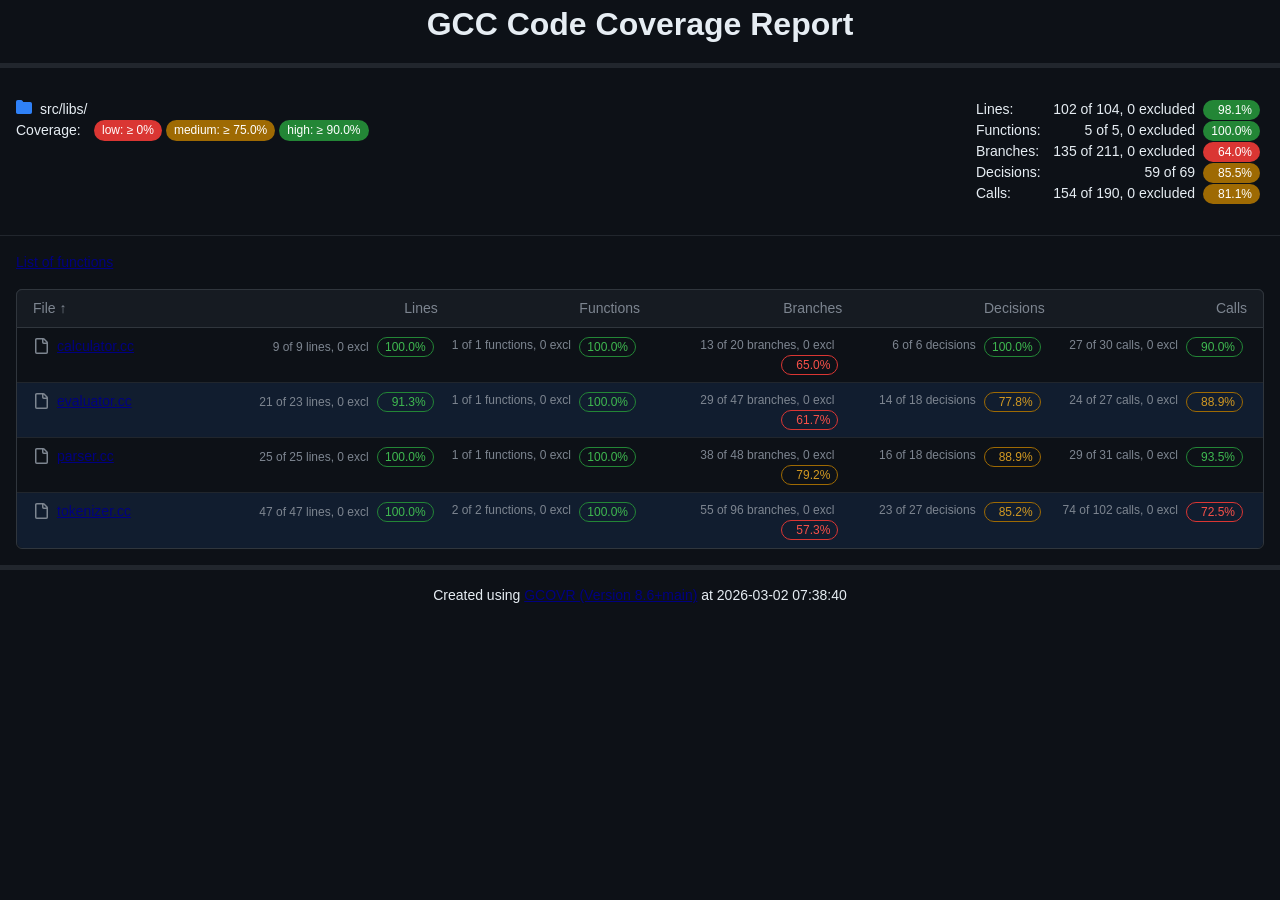
==== calc/coverage.html @ 372df6d7 "Calculator: Code coverage with gcovr" ====
<!DOCTYPE html>
<html class="theme-dark-green" data-color-mode="dark" data-dark-theme="dark">

  <head>
    <meta http-equiv="Content-Type" content="text/html; charset=UTF-8"/>
    <title>GCC Code Coverage Report</title>
    <meta name="viewport" content="width=device-width, initial-scale=1.0"/>
    <style type="text/css">
@charset "utf-8";

/*!
 * Primer CSS
 * https://primer.style
 *
 * Released under MIT license.
 */:root{--h00-size-mobile: 2.5rem;--h0-size-mobile: 2rem;--h1-size-mobile: 1.625rem;--h2-size-mobile: 1.375rem;--h3-size-mobile: 1.125rem;--h00-size: 3rem;--h0-size: 2.5rem;--h1-size: 2rem;--h2-size: 1.5rem;--h3-size: 1.25rem;--h4-size: 1rem;--h5-size: 0.875rem;--h6-size: 0.75rem;--body-font-size: 0.875rem;--font-size-small: 0.75rem}:root,::selection,[data-color-mode=light][data-light-theme=light],[data-color-mode=dark][data-dark-theme=light]{/*! */}:root,::selection,[data-color-mode=light][data-light-theme=light],[data-color-mode=dark][data-dark-theme=light]{--color-canvas-default-transparent: rgba(255,255,255,0);--color-page-header-bg: #f6f8fa;--color-marketing-icon-primary: #218bff;--color-marketing-icon-secondary: #54aeff;--color-diff-blob-addition-num-text: #1F2328;--color-diff-blob-addition-fg: #1F2328;--color-diff-blob-addition-num-bg: #ccffd8;--color-diff-blob-addition-line-bg: #e6ffec;--color-diff-blob-addition-word-bg: #abf2bc;--color-diff-blob-deletion-num-text: #1F2328;--color-diff-blob-deletion-fg: #1F2328;--color-diff-blob-deletion-num-bg: #ffd7d5;--color-diff-blob-deletion-line-bg: #ffebe9;--color-diff-blob-deletion-word-bg: rgba(255,129,130,0.4);--color-diff-blob-hunk-num-bg: rgba(84,174,255,0.4);--color-diff-blob-expander-icon: #656d76;--color-diff-blob-selected-line-highlight-mix-blend-mode: multiply;--color-diffstat-deletion-border: rgba(31,35,40,0.15);--color-diffstat-addition-border: rgba(31,35,40,0.15);--color-diffstat-addition-bg: #1f883d;--color-search-keyword-hl: #fff8c5;--color-prettylights-syntax-comment: #6e7781;--color-prettylights-syntax-constant: #0550ae;--color-prettylights-syntax-entity: #8250df;--color-prettylights-syntax-storage-modifier-import: #24292f;--color-prettylights-syntax-entity-tag: #116329;--color-prettylights-syntax-keyword: #cf222e;--color-prettylights-syntax-string: #0a3069;--color-prettylights-syntax-variable: #953800;--color-prettylights-syntax-brackethighlighter-unmatched: #82071e;--color-prettylights-syntax-invalid-illegal-text: #f6f8fa;--color-prettylights-syntax-invalid-illegal-bg: #82071e;--color-prettylights-syntax-carriage-return-text: #f6f8fa;--color-prettylights-syntax-carriage-return-bg: #cf222e;--color-prettylights-syntax-string-regexp: #116329;--color-prettylights-syntax-markup-list: #3b2300;--color-prettylights-syntax-markup-heading: #0550ae;--color-prettylights-syntax-markup-italic: #24292f;--color-prettylights-syntax-markup-bold: #24292f;--color-prettylights-syntax-markup-deleted-text: #82071e;--color-prettylights-syntax-markup-deleted-bg: #ffebe9;--color-prettylights-syntax-markup-inserted-text: #116329;--color-prettylights-syntax-markup-inserted-bg: #dafbe1;--color-prettylights-syntax-markup-changed-text: #953800;--color-prettylights-syntax-markup-changed-bg: #ffd8b5;--color-prettylights-syntax-markup-ignored-text: #eaeef2;--color-prettylights-syntax-markup-ignored-bg: #0550ae;--color-prettylights-syntax-meta-diff-range: #8250df;--color-prettylights-syntax-brackethighlighter-angle: #57606a;--color-prettylights-syntax-sublimelinter-gutter-mark: #8c959f;--color-prettylights-syntax-constant-other-reference-link: #0a3069;--color-codemirror-text: #1F2328;--color-codemirror-bg: #ffffff;--color-codemirror-gutters-bg: #ffffff;--color-codemirror-guttermarker-text: #ffffff;--color-codemirror-guttermarker-subtle-text: #6e7781;--color-codemirror-linenumber-text: #656d76;--color-codemirror-cursor: #1F2328;--color-codemirror-selection-bg: rgba(84,174,255,0.4);--color-codemirror-activeline-bg: rgba(234,238,242,0.5);--color-codemirror-matchingbracket-text: #1F2328;--color-codemirror-lines-bg: #ffffff;--color-codemirror-syntax-comment: #24292f;--color-codemirror-syntax-constant: #0550ae;--color-codemirror-syntax-entity: #8250df;--color-codemirror-syntax-keyword: #cf222e;--color-codemirror-syntax-storage: #cf222e;--color-codemirror-syntax-string: #0a3069;--color-codemirror-syntax-support: #0550ae;--color-codemirror-syntax-variable: #953800;--color-checks-bg: #24292f;--color-checks-run-border-width: 0px;--color-checks-container-border-width: 0px;--color-checks-text-primary: #f6f8fa;--color-checks-text-secondary: #8c959f;--color-checks-text-link: #54aeff;--color-checks-btn-icon: #afb8c1;--color-checks-btn-hover-icon: #f6f8fa;--color-checks-btn-hover-bg: rgba(255,255,255,0.125);--color-checks-input-text: #eaeef2;--color-checks-input-placeholder-text: #8c959f;--color-checks-input-focus-text: #8c959f;--color-checks-input-bg: #32383f;--color-checks-input-shadow: none;--color-checks-donut-error: #fa4549;--color-checks-donut-pending: #bf8700;--color-checks-donut-success: #1f883d;--color-checks-donut-neutral: #afb8c1;--color-checks-dropdown-text: #afb8c1;--color-checks-dropdown-bg: #32383f;--color-checks-dropdown-border: #424a53;--color-checks-dropdown-shadow: rgba(31,35,40,0.3);--color-checks-dropdown-hover-text: #f6f8fa;--color-checks-dropdown-hover-bg: #424a53;--color-checks-dropdown-btn-hover-text: #f6f8fa;--color-checks-dropdown-btn-hover-bg: #32383f;--color-checks-scrollbar-thumb-bg: #57606a;--color-checks-header-label-text: #d0d7de;--color-checks-header-label-open-text: #f6f8fa;--color-checks-header-border: #32383f;--color-checks-header-icon: #8c959f;--color-checks-line-text: #d0d7de;--color-checks-line-num-text: rgba(140,149,159,0.75);--color-checks-line-timestamp-text: #8c959f;--color-checks-line-hover-bg: #32383f;--color-checks-line-selected-bg: rgba(33,139,255,0.15);--color-checks-line-selected-num-text: #54aeff;--color-checks-line-dt-fm-text: #24292f;--color-checks-line-dt-fm-bg: #9a6700;--color-checks-gate-bg: rgba(125,78,0,0.15);--color-checks-gate-text: #d0d7de;--color-checks-gate-waiting-text: #d4a72c;--color-checks-step-header-open-bg: #32383f;--color-checks-step-error-text: #ff8182;--color-checks-step-warning-text: #d4a72c;--color-checks-logline-text: #8c959f;--color-checks-logline-num-text: rgba(140,149,159,0.75);--color-checks-logline-debug-text: #c297ff;--color-checks-logline-error-text: #d0d7de;--color-checks-logline-error-num-text: #ff8182;--color-checks-logline-error-bg: rgba(164,14,38,0.15);--color-checks-logline-warning-text: #d0d7de;--color-checks-logline-warning-num-text: #d4a72c;--color-checks-logline-warning-bg: rgba(125,78,0,0.15);--color-checks-logline-command-text: #54aeff;--color-checks-logline-section-text: #4ac26b;--color-checks-ansi-black: #24292f;--color-checks-ansi-black-bright: #32383f;--color-checks-ansi-white: #d0d7de;--color-checks-ansi-white-bright: #d0d7de;--color-checks-ansi-gray: #8c959f;--color-checks-ansi-red: #ff8182;--color-checks-ansi-red-bright: #ffaba8;--color-checks-ansi-green: #4ac26b;--color-checks-ansi-green-bright: #6fdd8b;--color-checks-ansi-yellow: #d4a72c;--color-checks-ansi-yellow-bright: #eac54f;--color-checks-ansi-blue: #54aeff;--color-checks-ansi-blue-bright: #80ccff;--color-checks-ansi-magenta: #c297ff;--color-checks-ansi-magenta-bright: #d8b9ff;--color-checks-ansi-cyan: #76e3ea;--color-checks-ansi-cyan-bright: #b3f0ff;--color-project-header-bg: #24292f;--color-project-sidebar-bg: #ffffff;--color-project-gradient-in: #ffffff;--color-project-gradient-out: rgba(255,255,255,0);--color-mktg-btn-bg: #1b1f23;--color-mktg-btn-shadow-outline: rgb(0 0 0 / 15%) 0 0 0 1px inset;--color-mktg-btn-shadow-focus: rgb(0 0 0 / 15%) 0 0 0 4px;--color-mktg-btn-shadow-hover: 0 3px 2px rgba(0, 0, 0, 0.07), 0 7px 5px rgba(0, 0, 0, 0.04), 0 12px 10px rgba(0, 0, 0, 0.03), 0 22px 18px rgba(0, 0, 0, 0.03), 0 42px 33px rgba(0, 0, 0, 0.02), 0 100px 80px rgba(0, 0, 0, 0.02);--color-mktg-btn-shadow-hover-muted: rgb(0 0 0 / 70%) 0 0 0 2px inset;--color-control-border-color-emphasis: #858F99;--color-avatar-bg: #ffffff;--color-avatar-border: rgba(31,35,40,0.15);--color-avatar-stack-fade: #afb8c1;--color-avatar-stack-fade-more: #d0d7de;--color-avatar-child-shadow: 0 0 0 2px rgba(255,255,255,0.8);--color-topic-tag-border: rgba(0,0,0,0);--color-counter-border: rgba(0,0,0,0);--color-select-menu-backdrop-border: rgba(0,0,0,0);--color-select-menu-tap-highlight: rgba(175,184,193,0.5);--color-select-menu-tap-focus-bg: #b6e3ff;--color-overlay-shadow: 0 1px 3px rgba(31,35,40,0.12), 0 8px 24px rgba(66,74,83,0.12);--color-header-text: rgba(255,255,255,0.7);--color-header-bg: #24292f;--color-header-divider: #57606a;--color-header-logo: #ffffff;--color-header-search-bg: #24292f;--color-header-search-border: #57606a;--color-sidenav-selected-bg: #ffffff;--color-menu-bg-active: rgba(0,0,0,0);--color-input-disabled-bg: rgba(175,184,193,0.2);--color-timeline-badge-bg: #eaeef2;--color-ansi-black: #24292f;--color-ansi-black-bright: #57606a;--color-ansi-white: #6e7781;--color-ansi-white-bright: #8c959f;--color-ansi-gray: #6e7781;--color-ansi-red: #cf222e;--color-ansi-red-bright: #a40e26;--color-ansi-green: #116329;--color-ansi-green-bright: #1a7f37;--color-ansi-yellow: #4d2d00;--color-ansi-yellow-bright: #633c01;--color-ansi-blue: #0969da;--color-ansi-blue-bright: #218bff;--color-ansi-magenta: #8250df;--color-ansi-magenta-bright: #a475f9;--color-ansi-cyan: #1b7c83;--color-ansi-cyan-bright: #3192aa;--color-btn-text: #24292f;--color-btn-bg: #f6f8fa;--color-btn-border: rgba(31,35,40,0.15);--color-btn-shadow: 0 1px 0 rgba(31,35,40,0.04);--color-btn-inset-shadow: inset 0 1px 0 rgba(255,255,255,0.25);--color-btn-hover-bg: #f3f4f6;--color-btn-hover-border: rgba(31,35,40,0.15);--color-btn-active-bg: hsla(220,14%,93%,1);--color-btn-active-border: rgba(31,35,40,0.15);--color-btn-selected-bg: hsla(220,14%,94%,1);--color-btn-counter-bg: rgba(31,35,40,0.08);--color-btn-primary-text: #ffffff;--color-btn-primary-bg: #1f883d;--color-btn-primary-border: rgba(31,35,40,0.15);--color-btn-primary-shadow: 0 1px 0 rgba(31,35,40,0.1);--color-btn-primary-inset-shadow: inset 0 1px 0 rgba(255,255,255,0.03);--color-btn-primary-hover-bg: #1a7f37;--color-btn-primary-hover-border: rgba(31,35,40,0.15);--color-btn-primary-selected-bg: hsla(137,66%,28%,1);--color-btn-primary-selected-shadow: inset 0 1px 0 rgba(0,45,17,0.2);--color-btn-primary-disabled-text: rgba(255,255,255,0.8);--color-btn-primary-disabled-bg: #94d3a2;--color-btn-primary-disabled-border: rgba(31,35,40,0.15);--color-btn-primary-icon: rgba(255,255,255,0.8);--color-btn-primary-counter-bg: rgba(0,45,17,0.2);--color-btn-outline-text: #0969da;--color-btn-outline-hover-text: #ffffff;--color-btn-outline-hover-bg: #0969da;--color-btn-outline-hover-border: rgba(31,35,40,0.15);--color-btn-outline-hover-shadow: 0 1px 0 rgba(31,35,40,0.1);--color-btn-outline-hover-inset-shadow: inset 0 1px 0 rgba(255,255,255,0.03);--color-btn-outline-hover-counter-bg: rgba(255,255,255,0.2);--color-btn-outline-selected-text: #ffffff;--color-btn-outline-selected-bg: hsla(212,92%,42%,1);--color-btn-outline-selected-border: rgba(31,35,40,0.15);--color-btn-outline-selected-shadow: inset 0 1px 0 rgba(0,33,85,0.2);--color-btn-outline-disabled-text: rgba(9,105,218,0.5);--color-btn-outline-disabled-bg: #f6f8fa;--color-btn-outline-disabled-counter-bg: rgba(9,105,218,0.05);--color-btn-outline-counter-bg: #0969da1a;--color-btn-outline-counter-fg: #0550ae;--color-btn-outline-hover-counter-fg: #ffffff;--color-btn-outline-disabled-counter-fg: rgba(9,105,218,0.5);--color-btn-danger-text: #cf222e;--color-btn-danger-hover-text: #ffffff;--color-btn-danger-hover-bg: #a40e26;--color-btn-danger-hover-border: rgba(31,35,40,0.15);--color-btn-danger-hover-shadow: 0 1px 0 rgba(31,35,40,0.1);--color-btn-danger-hover-inset-shadow: inset 0 1px 0 rgba(255,255,255,0.03);--color-btn-danger-hover-counter-bg: rgba(255,255,255,0.2);--color-btn-danger-selected-text: #ffffff;--color-btn-danger-selected-bg: hsla(356,72%,44%,1);--color-btn-danger-selected-border: rgba(31,35,40,0.15);--color-btn-danger-selected-shadow: inset 0 1px 0 rgba(76,0,20,0.2);--color-btn-danger-disabled-text: rgba(207,34,46,0.5);--color-btn-danger-disabled-bg: #f6f8fa;--color-btn-danger-disabled-counter-bg: rgba(207,34,46,0.05);--color-btn-danger-counter-bg: rgba(207,34,46,0.1);--color-btn-danger-icon: #cf222e;--color-btn-danger-hover-icon: #ffffff;--color-btn-danger-counter-fg: #a40e26;--color-btn-danger-hover-counter-fg: #ffffff;--color-btn-danger-disabled-counter-fg: rgba(207,34,46,0.5);--color-underlinenav-icon: #6e7781;--color-underlinenav-border-hover: rgba(175,184,193,0.2);--color-action-list-item-inline-divider: rgba(208,215,222,0.48);--color-action-list-item-default-hover-bg: rgba(208,215,222,0.32);--color-action-list-item-default-hover-border: rgba(0,0,0,0);--color-action-list-item-default-active-bg: rgba(208,215,222,0.48);--color-action-list-item-default-active-border: rgba(0,0,0,0);--color-action-list-item-default-selected-bg: rgba(208,215,222,0.24);--color-action-list-item-danger-hover-bg: rgba(255,235,233,0.64);--color-action-list-item-danger-active-bg: #ffebe9;--color-action-list-item-danger-hover-text: #d1242f;--color-switch-track-bg: #eaeef2;--color-switch-track-hover-bg: hsla(210,24%,90%,1);--color-switch-track-active-bg: hsla(210,24%,88%,1);--color-switch-track-disabled-bg: #8c959f;--color-switch-track-fg: #656d76;--color-switch-track-disabled-fg: #ffffff;--color-switch-track-border: rgba(0,0,0,0);--color-switch-track-checked-bg: #0969da;--color-switch-track-checked-hover-bg: #0860CA;--color-switch-track-checked-active-bg: #0757BA;--color-switch-track-checked-fg: #ffffff;--color-switch-track-checked-disabled-fg: #ffffff;--color-switch-track-checked-border: rgba(0,0,0,0);--color-switch-knob-bg: #ffffff;--color-switch-knob-disabled-bg: #f6f8fa;--color-switch-knob-border: #858F99;--color-switch-knob-checked-bg: #ffffff;--color-switch-knob-checked-disabled-bg: #f6f8fa;--color-switch-knob-checked-border: #0969da;--color-segmented-control-bg: #eaeef2;--color-segmented-control-button-bg: #ffffff;--color-segmented-control-button-hover-bg: rgba(175,184,193,0.2);--color-segmented-control-button-active-bg: rgba(175,184,193,0.4);--color-segmented-control-button-selected-border: #8c959f;--color-tree-view-item-chevron-hover-bg: rgba(208,215,222,0.32);--color-tree-view-item-directory-fill: #54aeff;--color-fg-default: #1F2328;--color-fg-muted: #656d76;--color-fg-subtle: #6e7781;--color-fg-on-emphasis: #ffffff;--color-canvas-default: #ffffff;--color-canvas-overlay: #ffffff;--color-canvas-inset: #f6f8fa;--color-canvas-subtle: #f6f8fa;--color-border-default: #d0d7de;--color-border-muted: hsla(210,18%,87%,1);--color-border-subtle: rgba(31,35,40,0.15);--color-shadow-small: 0 1px 0 rgba(31,35,40,0.04);--color-shadow-medium: 0 3px 6px rgba(140,149,159,0.15);--color-shadow-large: 0 8px 24px rgba(140,149,159,0.2);--color-shadow-extra-large: 0 12px 28px rgba(140,149,159,0.3);--color-neutral-emphasis-plus: #24292f;--color-neutral-emphasis: #6e7781;--color-neutral-muted: rgba(175,184,193,0.2);--color-neutral-subtle: rgba(234,238,242,0.5);--color-accent-fg: #0969da;--color-accent-emphasis: #0969da;--color-accent-muted: rgba(84,174,255,0.4);--color-accent-subtle: #ddf4ff;--color-success-fg: #1a7f37;--color-success-emphasis: #1f883d;--color-success-muted: rgba(74,194,107,0.4);--color-success-subtle: #dafbe1;--color-attention-fg: #9a6700;--color-attention-emphasis: #9a6700;--color-attention-muted: rgba(212,167,44,0.4);--color-attention-subtle: #fff8c5;--color-severe-fg: #bc4c00;--color-severe-emphasis: #bc4c00;--color-severe-muted: rgba(251,143,68,0.4);--color-severe-subtle: #fff1e5;--color-danger-fg: #d1242f;--color-danger-emphasis: #cf222e;--color-danger-muted: rgba(255,129,130,0.4);--color-danger-subtle: #ffebe9;--color-open-fg: #1a7f37;--color-open-emphasis: #1f883d;--color-open-muted: rgba(74,194,107,0.4);--color-open-subtle: #dafbe1;--color-closed-fg: #d1242f;--color-closed-emphasis: #cf222e;--color-closed-muted: rgba(255,129,130,0.4);--color-closed-subtle: #ffebe9;--color-done-fg: #8250df;--color-done-emphasis: #8250df;--color-done-muted: rgba(194,151,255,0.4);--color-done-subtle: #fbefff;--color-sponsors-fg: #bf3989;--color-sponsors-emphasis: #bf3989;--color-sponsors-muted: rgba(255,128,200,0.4);--color-sponsors-subtle: #ffeff7;--color-primer-fg-disabled: #8c959f;--color-primer-canvas-backdrop: rgba(31,35,40,0.5);--color-primer-canvas-sticky: rgba(255,255,255,0.95);--color-primer-border-active: #fd8c73;--color-primer-border-contrast: rgba(31,35,40,0.1);--color-primer-shadow-highlight: inset 0 1px 0 rgba(255,255,255,0.25);--color-primer-shadow-inset: inset 0 1px 0 rgba(208,215,222,0.2);--color-scale-black: #1F2328;--color-scale-white: #ffffff;--color-scale-gray-0: #f6f8fa;--color-scale-gray-1: #eaeef2;--color-scale-gray-2: #d0d7de;--color-scale-gray-3: #afb8c1;--color-scale-gray-4: #8c959f;--color-scale-gray-5: #6e7781;--color-scale-gray-6: #57606a;--color-scale-gray-7: #424a53;--color-scale-gray-8: #32383f;--color-scale-gray-9: #24292f;--color-scale-blue-0: #ddf4ff;--color-scale-blue-1: #b6e3ff;--color-scale-blue-2: #80ccff;--color-scale-blue-3: #54aeff;--color-scale-blue-4: #218bff;--color-scale-blue-5: #0969da;--color-scale-blue-6: #0550ae;--color-scale-blue-7: #033d8b;--color-scale-blue-8: #0a3069;--color-scale-blue-9: #002155;--color-scale-green-0: #dafbe1;--color-scale-green-1: #aceebb;--color-scale-green-2: #6fdd8b;--color-scale-green-3: #4ac26b;--color-scale-green-4: #2da44e;--color-scale-green-5: #1a7f37;--color-scale-green-6: #116329;--color-scale-green-7: #044f1e;--color-scale-green-8: #003d16;--color-scale-green-9: #002d11;--color-scale-yellow-0: #fff8c5;--color-scale-yellow-1: #fae17d;--color-scale-yellow-2: #eac54f;--color-scale-yellow-3: #d4a72c;--color-scale-yellow-4: #bf8700;--color-scale-yellow-5: #9a6700;--color-scale-yellow-6: #7d4e00;--color-scale-yellow-7: #633c01;--color-scale-yellow-8: #4d2d00;--color-scale-yellow-9: #3b2300;--color-scale-orange-0: #fff1e5;--color-scale-orange-1: #ffd8b5;--color-scale-orange-2: #ffb77c;--color-scale-orange-3: #fb8f44;--color-scale-orange-4: #e16f24;--color-scale-orange-5: #bc4c00;--color-scale-orange-6: #953800;--color-scale-orange-7: #762c00;--color-scale-orange-8: #5c2200;--color-scale-orange-9: #471700;--color-scale-red-0: #ffebe9;--color-scale-red-1: #ffcecb;--color-scale-red-2: #ffaba8;--color-scale-red-3: #ff8182;--color-scale-red-4: #fa4549;--color-scale-red-5: #cf222e;--color-scale-red-6: #a40e26;--color-scale-red-7: #82071e;--color-scale-red-8: #660018;--color-scale-red-9: #4c0014;--color-scale-purple-0: #fbefff;--color-scale-purple-1: #ecd8ff;--color-scale-purple-2: #d8b9ff;--color-scale-purple-3: #c297ff;--color-scale-purple-4: #a475f9;--color-scale-purple-5: #8250df;--color-scale-purple-6: #6639ba;--color-scale-purple-7: #512a97;--color-scale-purple-8: #3e1f79;--color-scale-purple-9: #2e1461;--color-scale-pink-0: #ffeff7;--color-scale-pink-1: #ffd3eb;--color-scale-pink-2: #ffadda;--color-scale-pink-3: #ff80c8;--color-scale-pink-4: #e85aad;--color-scale-pink-5: #bf3989;--color-scale-pink-6: #99286e;--color-scale-pink-7: #772057;--color-scale-pink-8: #611347;--color-scale-pink-9: #4d0336;--color-scale-coral-0: #fff0eb;--color-scale-coral-1: #ffd6cc;--color-scale-coral-2: #ffb4a1;--color-scale-coral-3: #fd8c73;--color-scale-coral-4: #ec6547;--color-scale-coral-5: #c4432b;--color-scale-coral-6: #9e2f1c;--color-scale-coral-7: #801f0f;--color-scale-coral-8: #691105;--color-scale-coral-9: #510901}@media(prefers-color-scheme: light){[data-color-mode=auto][data-light-theme=light]{--color-canvas-default-transparent: rgba(255,255,255,0);--color-page-header-bg: #f6f8fa;--color-marketing-icon-primary: #218bff;--color-marketing-icon-secondary: #54aeff;--color-diff-blob-addition-num-text: #1F2328;--color-diff-blob-addition-fg: #1F2328;--color-diff-blob-addition-num-bg: #ccffd8;--color-diff-blob-addition-line-bg: #e6ffec;--color-diff-blob-addition-word-bg: #abf2bc;--color-diff-blob-deletion-num-text: #1F2328;--color-diff-blob-deletion-fg: #1F2328;--color-diff-blob-deletion-num-bg: #ffd7d5;--color-diff-blob-deletion-line-bg: #ffebe9;--color-diff-blob-deletion-word-bg: rgba(255,129,130,0.4);--color-diff-blob-hunk-num-bg: rgba(84,174,255,0.4);--color-diff-blob-expander-icon: #656d76;--color-diff-blob-selected-line-highlight-mix-blend-mode: multiply;--color-diffstat-deletion-border: rgba(31,35,40,0.15);--color-diffstat-addition-border: rgba(31,35,40,0.15);--color-diffstat-addition-bg: #1f883d;--color-search-keyword-hl: #fff8c5;--color-prettylights-syntax-comment: #6e7781;--color-prettylights-syntax-constant: #0550ae;--color-prettylights-syntax-entity: #8250df;--color-prettylights-syntax-storage-modifier-import: #24292f;--color-prettylights-syntax-entity-tag: #116329;--color-prettylights-syntax-keyword: #cf222e;--color-prettylights-syntax-string: #0a3069;--color-prettylights-syntax-variable: #953800;--color-prettylights-syntax-brackethighlighter-unmatched: #82071e;--color-prettylights-syntax-invalid-illegal-text: #f6f8fa;--color-prettylights-syntax-invalid-illegal-bg: #82071e;--color-prettylights-syntax-carriage-return-text: #f6f8fa;--color-prettylights-syntax-carriage-return-bg: #cf222e;--color-prettylights-syntax-string-regexp: #116329;--color-prettylights-syntax-markup-list: #3b2300;--color-prettylights-syntax-markup-heading: #0550ae;--color-prettylights-syntax-markup-italic: #24292f;--color-prettylights-syntax-markup-bold: #24292f;--color-prettylights-syntax-markup-deleted-text: #82071e;--color-prettylights-syntax-markup-deleted-bg: #ffebe9;--color-prettylights-syntax-markup-inserted-text: #116329;--color-prettylights-syntax-markup-inserted-bg: #dafbe1;--color-prettylights-syntax-markup-changed-text: #953800;--color-prettylights-syntax-markup-changed-bg: #ffd8b5;--color-prettylights-syntax-markup-ignored-text: #eaeef2;--color-prettylights-syntax-markup-ignored-bg: #0550ae;--color-prettylights-syntax-meta-diff-range: #8250df;--color-prettylights-syntax-brackethighlighter-angle: #57606a;--color-prettylights-syntax-sublimelinter-gutter-mark: #8c959f;--color-prettylights-syntax-constant-other-reference-link: #0a3069;--color-codemirror-text: #1F2328;--color-codemirror-bg: #ffffff;--color-codemirror-gutters-bg: #ffffff;--color-codemirror-guttermarker-text: #ffffff;--color-codemirror-guttermarker-subtle-text: #6e7781;--color-codemirror-linenumber-text: #656d76;--color-codemirror-cursor: #1F2328;--color-codemirror-selection-bg: rgba(84,174,255,0.4);--color-codemirror-activeline-bg: rgba(234,238,242,0.5);--color-codemirror-matchingbracket-text: #1F2328;--color-codemirror-lines-bg: #ffffff;--color-codemirror-syntax-comment: #24292f;--color-codemirror-syntax-constant: #0550ae;--color-codemirror-syntax-entity: #8250df;--color-codemirror-syntax-keyword: #cf222e;--color-codemirror-syntax-storage: #cf222e;--color-codemirror-syntax-string: #0a3069;--color-codemirror-syntax-support: #0550ae;--color-codemirror-syntax-variable: #953800;--color-checks-bg: #24292f;--color-checks-run-border-width: 0px;--color-checks-container-border-width: 0px;--color-checks-text-primary: #f6f8fa;--color-checks-text-secondary: #8c959f;--color-checks-text-link: #54aeff;--color-checks-btn-icon: #afb8c1;--color-checks-btn-hover-icon: #f6f8fa;--color-checks-btn-hover-bg: rgba(255,255,255,0.125);--color-checks-input-text: #eaeef2;--color-checks-input-placeholder-text: #8c959f;--color-checks-input-focus-text: #8c959f;--color-checks-input-bg: #32383f;--color-checks-input-shadow: none;--color-checks-donut-error: #fa4549;--color-checks-donut-pending: #bf8700;--color-checks-donut-success: #1f883d;--color-checks-donut-neutral: #afb8c1;--color-checks-dropdown-text: #afb8c1;--color-checks-dropdown-bg: #32383f;--color-checks-dropdown-border: #424a53;--color-checks-dropdown-shadow: rgba(31,35,40,0.3);--color-checks-dropdown-hover-text: #f6f8fa;--color-checks-dropdown-hover-bg: #424a53;--color-checks-dropdown-btn-hover-text: #f6f8fa;--color-checks-dropdown-btn-hover-bg: #32383f;--color-checks-scrollbar-thumb-bg: #57606a;--color-checks-header-label-text: #d0d7de;--color-checks-header-label-open-text: #f6f8fa;--color-checks-header-border: #32383f;--color-checks-header-icon: #8c959f;--color-checks-line-text: #d0d7de;--color-checks-line-num-text: rgba(140,149,159,0.75);--color-checks-line-timestamp-text: #8c959f;--color-checks-line-hover-bg: #32383f;--color-checks-line-selected-bg: rgba(33,139,255,0.15);--color-checks-line-selected-num-text: #54aeff;--color-checks-line-dt-fm-text: #24292f;--color-checks-line-dt-fm-bg: #9a6700;--color-checks-gate-bg: rgba(125,78,0,0.15);--color-checks-gate-text: #d0d7de;--color-checks-gate-waiting-text: #d4a72c;--color-checks-step-header-open-bg: #32383f;--color-checks-step-error-text: #ff8182;--color-checks-step-warning-text: #d4a72c;--color-checks-logline-text: #8c959f;--color-checks-logline-num-text: rgba(140,149,159,0.75);--color-checks-logline-debug-text: #c297ff;--color-checks-logline-error-text: #d0d7de;--color-checks-logline-error-num-text: #ff8182;--color-checks-logline-error-bg: rgba(164,14,38,0.15);--color-checks-logline-warning-text: #d0d7de;--color-checks-logline-warning-num-text: #d4a72c;--color-checks-logline-warning-bg: rgba(125,78,0,0.15);--color-checks-logline-command-text: #54aeff;--color-checks-logline-section-text: #4ac26b;--color-checks-ansi-black: #24292f;--color-checks-ansi-black-bright: #32383f;--color-checks-ansi-white: #d0d7de;--color-checks-ansi-white-bright: #d0d7de;--color-checks-ansi-gray: #8c959f;--color-checks-ansi-red: #ff8182;--color-checks-ansi-red-bright: #ffaba8;--color-checks-ansi-green: #4ac26b;--color-checks-ansi-green-bright: #6fdd8b;--color-checks-ansi-yellow: #d4a72c;--color-checks-ansi-yellow-bright: #eac54f;--color-checks-ansi-blue: #54aeff;--color-checks-ansi-blue-bright: #80ccff;--color-checks-ansi-magenta: #c297ff;--color-checks-ansi-magenta-bright: #d8b9ff;--color-checks-ansi-cyan: #76e3ea;--color-checks-ansi-cyan-bright: #b3f0ff;--color-project-header-bg: #24292f;--color-project-sidebar-bg: #ffffff;--color-project-gradient-in: #ffffff;--color-project-gradient-out: rgba(255,255,255,0);--color-mktg-btn-bg: #1b1f23;--color-mktg-btn-shadow-outline: rgb(0 0 0 / 15%) 0 0 0 1px inset;--color-mktg-btn-shadow-focus: rgb(0 0 0 / 15%) 0 0 0 4px;--color-mktg-btn-shadow-hover: 0 3px 2px rgba(0, 0, 0, 0.07), 0 7px 5px rgba(0, 0, 0, 0.04), 0 12px 10px rgba(0, 0, 0, 0.03), 0 22px 18px rgba(0, 0, 0, 0.03), 0 42px 33px rgba(0, 0, 0, 0.02), 0 100px 80px rgba(0, 0, 0, 0.02);--color-mktg-btn-shadow-hover-muted: rgb(0 0 0 / 70%) 0 0 0 2px inset;--color-control-border-color-emphasis: #858F99;--color-avatar-bg: #ffffff;--color-avatar-border: rgba(31,35,40,0.15);--color-avatar-stack-fade: #afb8c1;--color-avatar-stack-fade-more: #d0d7de;--color-avatar-child-shadow: 0 0 0 2px rgba(255,255,255,0.8);--color-topic-tag-border: rgba(0,0,0,0);--color-counter-border: rgba(0,0,0,0);--color-select-menu-backdrop-border: rgba(0,0,0,0);--color-select-menu-tap-highlight: rgba(175,184,193,0.5);--color-select-menu-tap-focus-bg: #b6e3ff;--color-overlay-shadow: 0 1px 3px rgba(31,35,40,0.12), 0 8px 24px rgba(66,74,83,0.12);--color-header-text: rgba(255,255,255,0.7);--color-header-bg: #24292f;--color-header-divider: #57606a;--color-header-logo: #ffffff;--color-header-search-bg: #24292f;--color-header-search-border: #57606a;--color-sidenav-selected-bg: #ffffff;--color-menu-bg-active: rgba(0,0,0,0);--color-input-disabled-bg: rgba(175,184,193,0.2);--color-timeline-badge-bg: #eaeef2;--color-ansi-black: #24292f;--color-ansi-black-bright: #57606a;--color-ansi-white: #6e7781;--color-ansi-white-bright: #8c959f;--color-ansi-gray: #6e7781;--color-ansi-red: #cf222e;--color-ansi-red-bright: #a40e26;--color-ansi-green: #116329;--color-ansi-green-bright: #1a7f37;--color-ansi-yellow: #4d2d00;--color-ansi-yellow-bright: #633c01;--color-ansi-blue: #0969da;--color-ansi-blue-bright: #218bff;--color-ansi-magenta: #8250df;--color-ansi-magenta-bright: #a475f9;--color-ansi-cyan: #1b7c83;--color-ansi-cyan-bright: #3192aa;--color-btn-text: #24292f;--color-btn-bg: #f6f8fa;--color-btn-border: rgba(31,35,40,0.15);--color-btn-shadow: 0 1px 0 rgba(31,35,40,0.04);--color-btn-inset-shadow: inset 0 1px 0 rgba(255,255,255,0.25);--color-btn-hover-bg: #f3f4f6;--color-btn-hover-border: rgba(31,35,40,0.15);--color-btn-active-bg: hsla(220,14%,93%,1);--color-btn-active-border: rgba(31,35,40,0.15);--color-btn-selected-bg: hsla(220,14%,94%,1);--color-btn-counter-bg: rgba(31,35,40,0.08);--color-btn-primary-text: #ffffff;--color-btn-primary-bg: #1f883d;--color-btn-primary-border: rgba(31,35,40,0.15);--color-btn-primary-shadow: 0 1px 0 rgba(31,35,40,0.1);--color-btn-primary-inset-shadow: inset 0 1px 0 rgba(255,255,255,0.03);--color-btn-primary-hover-bg: #1a7f37;--color-btn-primary-hover-border: rgba(31,35,40,0.15);--color-btn-primary-selected-bg: hsla(137,66%,28%,1);--color-btn-primary-selected-shadow: inset 0 1px 0 rgba(0,45,17,0.2);--color-btn-primary-disabled-text: rgba(255,255,255,0.8);--color-btn-primary-disabled-bg: #94d3a2;--color-btn-primary-disabled-border: rgba(31,35,40,0.15);--color-btn-primary-icon: rgba(255,255,255,0.8);--color-btn-primary-counter-bg: rgba(0,45,17,0.2);--color-btn-outline-text: #0969da;--color-btn-outline-hover-text: #ffffff;--color-btn-outline-hover-bg: #0969da;--color-btn-outline-hover-border: rgba(31,35,40,0.15);--color-btn-outline-hover-shadow: 0 1px 0 rgba(31,35,40,0.1);--color-btn-outline-hover-inset-shadow: inset 0 1px 0 rgba(255,255,255,0.03);--color-btn-outline-hover-counter-bg: rgba(255,255,255,0.2);--color-btn-outline-selected-text: #ffffff;--color-btn-outline-selected-bg: hsla(212,92%,42%,1);--color-btn-outline-selected-border: rgba(31,35,40,0.15);--color-btn-outline-selected-shadow: inset 0 1px 0 rgba(0,33,85,0.2);--color-btn-outline-disabled-text: rgba(9,105,218,0.5);--color-btn-outline-disabled-bg: #f6f8fa;--color-btn-outline-disabled-counter-bg: rgba(9,105,218,0.05);--color-btn-outline-counter-bg: #0969da1a;--color-btn-outline-counter-fg: #0550ae;--color-btn-outline-hover-counter-fg: #ffffff;--color-btn-outline-disabled-counter-fg: rgba(9,105,218,0.5);--color-btn-danger-text: #cf222e;--color-btn-danger-hover-text: #ffffff;--color-btn-danger-hover-bg: #a40e26;--color-btn-danger-hover-border: rgba(31,35,40,0.15);--color-btn-danger-hover-shadow: 0 1px 0 rgba(31,35,40,0.1);--color-btn-danger-hover-inset-shadow: inset 0 1px 0 rgba(255,255,255,0.03);--color-btn-danger-hover-counter-bg: rgba(255,255,255,0.2);--color-btn-danger-selected-text: #ffffff;--color-btn-danger-selected-bg: hsla(356,72%,44%,1);--color-btn-danger-selected-border: rgba(31,35,40,0.15);--color-btn-danger-selected-shadow: inset 0 1px 0 rgba(76,0,20,0.2);--color-btn-danger-disabled-text: rgba(207,34,46,0.5);--color-btn-danger-disabled-bg: #f6f8fa;--color-btn-danger-disabled-counter-bg: rgba(207,34,46,0.05);--color-btn-danger-counter-bg: rgba(207,34,46,0.1);--color-btn-danger-icon: #cf222e;--color-btn-danger-hover-icon: #ffffff;--color-btn-danger-counter-fg: #a40e26;--color-btn-danger-hover-counter-fg: #ffffff;--color-btn-danger-disabled-counter-fg: rgba(207,34,46,0.5);--color-underlinenav-icon: #6e7781;--color-underlinenav-border-hover: rgba(175,184,193,0.2);--color-action-list-item-inline-divider: rgba(208,215,222,0.48);--color-action-list-item-default-hover-bg: rgba(208,215,222,0.32);--color-action-list-item-default-hover-border: rgba(0,0,0,0);--color-action-list-item-default-active-bg: rgba(208,215,222,0.48);--color-action-list-item-default-active-border: rgba(0,0,0,0);--color-action-list-item-default-selected-bg: rgba(208,215,222,0.24);--color-action-list-item-danger-hover-bg: rgba(255,235,233,0.64);--color-action-list-item-danger-active-bg: #ffebe9;--color-action-list-item-danger-hover-text: #d1242f;--color-switch-track-bg: #eaeef2;--color-switch-track-hover-bg: hsla(210,24%,90%,1);--color-switch-track-active-bg: hsla(210,24%,88%,1);--color-switch-track-disabled-bg: #8c959f;--color-switch-track-fg: #656d76;--color-switch-track-disabled-fg: #ffffff;--color-switch-track-border: rgba(0,0,0,0);--color-switch-track-checked-bg: #0969da;--color-switch-track-checked-hover-bg: #0860CA;--color-switch-track-checked-active-bg: #0757BA;--color-switch-track-checked-fg: #ffffff;--color-switch-track-checked-disabled-fg: #ffffff;--color-switch-track-checked-border: rgba(0,0,0,0);--color-switch-knob-bg: #ffffff;--color-switch-knob-disabled-bg: #f6f8fa;--color-switch-knob-border: #858F99;--color-switch-knob-checked-bg: #ffffff;--color-switch-knob-checked-disabled-bg: #f6f8fa;--color-switch-knob-checked-border: #0969da;--color-segmented-control-bg: #eaeef2;--color-segmented-control-button-bg: #ffffff;--color-segmented-control-button-hover-bg: rgba(175,184,193,0.2);--color-segmented-control-button-active-bg: rgba(175,184,193,0.4);--color-segmented-control-button-selected-border: #8c959f;--color-tree-view-item-chevron-hover-bg: rgba(208,215,222,0.32);--color-tree-view-item-directory-fill: #54aeff;--color-fg-default: #1F2328;--color-fg-muted: #656d76;--color-fg-subtle: #6e7781;--color-fg-on-emphasis: #ffffff;--color-canvas-default: #ffffff;--color-canvas-overlay: #ffffff;--color-canvas-inset: #f6f8fa;--color-canvas-subtle: #f6f8fa;--color-border-default: #d0d7de;--color-border-muted: hsla(210,18%,87%,1);--color-border-subtle: rgba(31,35,40,0.15);--color-shadow-small: 0 1px 0 rgba(31,35,40,0.04);--color-shadow-medium: 0 3px 6px rgba(140,149,159,0.15);--color-shadow-large: 0 8px 24px rgba(140,149,159,0.2);--color-shadow-extra-large: 0 12px 28px rgba(140,149,159,0.3);--color-neutral-emphasis-plus: #24292f;--color-neutral-emphasis: #6e7781;--color-neutral-muted: rgba(175,184,193,0.2);--color-neutral-subtle: rgba(234,238,242,0.5);--color-accent-fg: #0969da;--color-accent-emphasis: #0969da;--color-accent-muted: rgba(84,174,255,0.4);--color-accent-subtle: #ddf4ff;--color-success-fg: #1a7f37;--color-success-emphasis: #1f883d;--color-success-muted: rgba(74,194,107,0.4);--color-success-subtle: #dafbe1;--color-attention-fg: #9a6700;--color-attention-emphasis: #9a6700;--color-attention-muted: rgba(212,167,44,0.4);--color-attention-subtle: #fff8c5;--color-severe-fg: #bc4c00;--color-severe-emphasis: #bc4c00;--color-severe-muted: rgba(251,143,68,0.4);--color-severe-subtle: #fff1e5;--color-danger-fg: #d1242f;--color-danger-emphasis: #cf222e;--color-danger-muted: rgba(255,129,130,0.4);--color-danger-subtle: #ffebe9;--color-open-fg: #1a7f37;--color-open-emphasis: #1f883d;--color-open-muted: rgba(74,194,107,0.4);--color-open-subtle: #dafbe1;--color-closed-fg: #d1242f;--color-closed-emphasis: #cf222e;--color-closed-muted: rgba(255,129,130,0.4);--color-closed-subtle: #ffebe9;--color-done-fg: #8250df;--color-done-emphasis: #8250df;--color-done-muted: rgba(194,151,255,0.4);--color-done-subtle: #fbefff;--color-sponsors-fg: #bf3989;--color-sponsors-emphasis: #bf3989;--color-sponsors-muted: rgba(255,128,200,0.4);--color-sponsors-subtle: #ffeff7;--color-primer-fg-disabled: #8c959f;--color-primer-canvas-backdrop: rgba(31,35,40,0.5);--color-primer-canvas-sticky: rgba(255,255,255,0.95);--color-primer-border-active: #fd8c73;--color-primer-border-contrast: rgba(31,35,40,0.1);--color-primer-shadow-highlight: inset 0 1px 0 rgba(255,255,255,0.25);--color-primer-shadow-inset: inset 0 1px 0 rgba(208,215,222,0.2);--color-scale-black: #1F2328;--color-scale-white: #ffffff;--color-scale-gray-0: #f6f8fa;--color-scale-gray-1: #eaeef2;--color-scale-gray-2: #d0d7de;--color-scale-gray-3: #afb8c1;--color-scale-gray-4: #8c959f;--color-scale-gray-5: #6e7781;--color-scale-gray-6: #57606a;--color-scale-gray-7: #424a53;--color-scale-gray-8: #32383f;--color-scale-gray-9: #24292f;--color-scale-blue-0: #ddf4ff;--color-scale-blue-1: #b6e3ff;--color-scale-blue-2: #80ccff;--color-scale-blue-3: #54aeff;--color-scale-blue-4: #218bff;--color-scale-blue-5: #0969da;--color-scale-blue-6: #0550ae;--color-scale-blue-7: #033d8b;--color-scale-blue-8: #0a3069;--color-scale-blue-9: #002155;--color-scale-green-0: #dafbe1;--color-scale-green-1: #aceebb;--color-scale-green-2: #6fdd8b;--color-scale-green-3: #4ac26b;--color-scale-green-4: #2da44e;--color-scale-green-5: #1a7f37;--color-scale-green-6: #116329;--color-scale-green-7: #044f1e;--color-scale-green-8: #003d16;--color-scale-green-9: #002d11;--color-scale-yellow-0: #fff8c5;--color-scale-yellow-1: #fae17d;--color-scale-yellow-2: #eac54f;--color-scale-yellow-3: #d4a72c;--color-scale-yellow-4: #bf8700;--color-scale-yellow-5: #9a6700;--color-scale-yellow-6: #7d4e00;--color-scale-yellow-7: #633c01;--color-scale-yellow-8: #4d2d00;--color-scale-yellow-9: #3b2300;--color-scale-orange-0: #fff1e5;--color-scale-orange-1: #ffd8b5;--color-scale-orange-2: #ffb77c;--color-scale-orange-3: #fb8f44;--color-scale-orange-4: #e16f24;--color-scale-orange-5: #bc4c00;--color-scale-orange-6: #953800;--color-scale-orange-7: #762c00;--color-scale-orange-8: #5c2200;--color-scale-orange-9: #471700;--color-scale-red-0: #ffebe9;--color-scale-red-1: #ffcecb;--color-scale-red-2: #ffaba8;--color-scale-red-3: #ff8182;--color-scale-red-4: #fa4549;--color-scale-red-5: #cf222e;--color-scale-red-6: #a40e26;--color-scale-red-7: #82071e;--color-scale-red-8: #660018;--color-scale-red-9: #4c0014;--color-scale-purple-0: #fbefff;--color-scale-purple-1: #ecd8ff;--color-scale-purple-2: #d8b9ff;--color-scale-purple-3: #c297ff;--color-scale-purple-4: #a475f9;--color-scale-purple-5: #8250df;--color-scale-purple-6: #6639ba;--color-scale-purple-7: #512a97;--color-scale-purple-8: #3e1f79;--color-scale-purple-9: #2e1461;--color-scale-pink-0: #ffeff7;--color-scale-pink-1: #ffd3eb;--color-scale-pink-2: #ffadda;--color-scale-pink-3: #ff80c8;--color-scale-pink-4: #e85aad;--color-scale-pink-5: #bf3989;--color-scale-pink-6: #99286e;--color-scale-pink-7: #772057;--color-scale-pink-8: #611347;--color-scale-pink-9: #4d0336;--color-scale-coral-0: #fff0eb;--color-scale-coral-1: #ffd6cc;--color-scale-coral-2: #ffb4a1;--color-scale-coral-3: #fd8c73;--color-scale-coral-4: #ec6547;--color-scale-coral-5: #c4432b;--color-scale-coral-6: #9e2f1c;--color-scale-coral-7: #801f0f;--color-scale-coral-8: #691105;--color-scale-coral-9: #510901}}@media(prefers-color-scheme: dark){[data-color-mode=auto][data-dark-theme=light]{--color-canvas-default-transparent: rgba(255,255,255,0);--color-page-header-bg: #f6f8fa;--color-marketing-icon-primary: #218bff;--color-marketing-icon-secondary: #54aeff;--color-diff-blob-addition-num-text: #1F2328;--color-diff-blob-addition-fg: #1F2328;--color-diff-blob-addition-num-bg: #ccffd8;--color-diff-blob-addition-line-bg: #e6ffec;--color-diff-blob-addition-word-bg: #abf2bc;--color-diff-blob-deletion-num-text: #1F2328;--color-diff-blob-deletion-fg: #1F2328;--color-diff-blob-deletion-num-bg: #ffd7d5;--color-diff-blob-deletion-line-bg: #ffebe9;--color-diff-blob-deletion-word-bg: rgba(255,129,130,0.4);--color-diff-blob-hunk-num-bg: rgba(84,174,255,0.4);--color-diff-blob-expander-icon: #656d76;--color-diff-blob-selected-line-highlight-mix-blend-mode: multiply;--color-diffstat-deletion-border: rgba(31,35,40,0.15);--color-diffstat-addition-border: rgba(31,35,40,0.15);--color-diffstat-addition-bg: #1f883d;--color-search-keyword-hl: #fff8c5;--color-prettylights-syntax-comment: #6e7781;--color-prettylights-syntax-constant: #0550ae;--color-prettylights-syntax-entity: #8250df;--color-prettylights-syntax-storage-modifier-import: #24292f;--color-prettylights-syntax-entity-tag: #116329;--color-prettylights-syntax-keyword: #cf222e;--color-prettylights-syntax-string: #0a3069;--color-prettylights-syntax-variable: #953800;--color-prettylights-syntax-brackethighlighter-unmatched: #82071e;--color-prettylights-syntax-invalid-illegal-text: #f6f8fa;--color-prettylights-syntax-invalid-illegal-bg: #82071e;--color-prettylights-syntax-carriage-return-text: #f6f8fa;--color-prettylights-syntax-carriage-return-bg: #cf222e;--color-prettylights-syntax-string-regexp: #116329;--color-prettylights-syntax-markup-list: #3b2300;--color-prettylights-syntax-markup-heading: #0550ae;--color-prettylights-syntax-markup-italic: #24292f;--color-prettylights-syntax-markup-bold: #24292f;--color-prettylights-syntax-markup-deleted-text: #82071e;--color-prettylights-syntax-markup-deleted-bg: #ffebe9;--color-prettylights-syntax-markup-inserted-text: #116329;--color-prettylights-syntax-markup-inserted-bg: #dafbe1;--color-prettylights-syntax-markup-changed-text: #953800;--color-prettylights-syntax-markup-changed-bg: #ffd8b5;--color-prettylights-syntax-markup-ignored-text: #eaeef2;--color-prettylights-syntax-markup-ignored-bg: #0550ae;--color-prettylights-syntax-meta-diff-range: #8250df;--color-prettylights-syntax-brackethighlighter-angle: #57606a;--color-prettylights-syntax-sublimelinter-gutter-mark: #8c959f;--color-prettylights-syntax-constant-other-reference-link: #0a3069;--color-codemirror-text: #1F2328;--color-codemirror-bg: #ffffff;--color-codemirror-gutters-bg: #ffffff;--color-codemirror-guttermarker-text: #ffffff;--color-codemirror-guttermarker-subtle-text: #6e7781;--color-codemirror-linenumber-text: #656d76;--color-codemirror-cursor: #1F2328;--color-codemirror-selection-bg: rgba(84,174,255,0.4);--color-codemirror-activeline-bg: rgba(234,238,242,0.5);--color-codemirror-matchingbracket-text: #1F2328;--color-codemirror-lines-bg: #ffffff;--color-codemirror-syntax-comment: #24292f;--color-codemirror-syntax-constant: #0550ae;--color-codemirror-syntax-entity: #8250df;--color-codemirror-syntax-keyword: #cf222e;--color-codemirror-syntax-storage: #cf222e;--color-codemirror-syntax-string: #0a3069;--color-codemirror-syntax-support: #0550ae;--color-codemirror-syntax-variable: #953800;--color-checks-bg: #24292f;--color-checks-run-border-width: 0px;--color-checks-container-border-width: 0px;--color-checks-text-primary: #f6f8fa;--color-checks-text-secondary: #8c959f;--color-checks-text-link: #54aeff;--color-checks-btn-icon: #afb8c1;--color-checks-btn-hover-icon: #f6f8fa;--color-checks-btn-hover-bg: rgba(255,255,255,0.125);--color-checks-input-text: #eaeef2;--color-checks-input-placeholder-text: #8c959f;--color-checks-input-focus-text: #8c959f;--color-checks-input-bg: #32383f;--color-checks-input-shadow: none;--color-checks-donut-error: #fa4549;--color-checks-donut-pending: #bf8700;--color-checks-donut-success: #1f883d;--color-checks-donut-neutral: #afb8c1;--color-checks-dropdown-text: #afb8c1;--color-checks-dropdown-bg: #32383f;--color-checks-dropdown-border: #424a53;--color-checks-dropdown-shadow: rgba(31,35,40,0.3);--color-checks-dropdown-hover-text: #f6f8fa;--color-checks-dropdown-hover-bg: #424a53;--color-checks-dropdown-btn-hover-text: #f6f8fa;--color-checks-dropdown-btn-hover-bg: #32383f;--color-checks-scrollbar-thumb-bg: #57606a;--color-checks-header-label-text: #d0d7de;--color-checks-header-label-open-text: #f6f8fa;--color-checks-header-border: #32383f;--color-checks-header-icon: #8c959f;--color-checks-line-text: #d0d7de;--color-checks-line-num-text: rgba(140,149,159,0.75);--color-checks-line-timestamp-text: #8c959f;--color-checks-line-hover-bg: #32383f;--color-checks-line-selected-bg: rgba(33,139,255,0.15);--color-checks-line-selected-num-text: #54aeff;--color-checks-line-dt-fm-text: #24292f;--color-checks-line-dt-fm-bg: #9a6700;--color-checks-gate-bg: rgba(125,78,0,0.15);--color-checks-gate-text: #d0d7de;--color-checks-gate-waiting-text: #d4a72c;--color-checks-step-header-open-bg: #32383f;--color-checks-step-error-text: #ff8182;--color-checks-step-warning-text: #d4a72c;--color-checks-logline-text: #8c959f;--color-checks-logline-num-text: rgba(140,149,159,0.75);--color-checks-logline-debug-text: #c297ff;--color-checks-logline-error-text: #d0d7de;--color-checks-logline-error-num-text: #ff8182;--color-checks-logline-error-bg: rgba(164,14,38,0.15);--color-checks-logline-warning-text: #d0d7de;--color-checks-logline-warning-num-text: #d4a72c;--color-checks-logline-warning-bg: rgba(125,78,0,0.15);--color-checks-logline-command-text: #54aeff;--color-checks-logline-section-text: #4ac26b;--color-checks-ansi-black: #24292f;--color-checks-ansi-black-bright: #32383f;--color-checks-ansi-white: #d0d7de;--color-checks-ansi-white-bright: #d0d7de;--color-checks-ansi-gray: #8c959f;--color-checks-ansi-red: #ff8182;--color-checks-ansi-red-bright: #ffaba8;--color-checks-ansi-green: #4ac26b;--color-checks-ansi-green-bright: #6fdd8b;--color-checks-ansi-yellow: #d4a72c;--color-checks-ansi-yellow-bright: #eac54f;--color-checks-ansi-blue: #54aeff;--color-checks-ansi-blue-bright: #80ccff;--color-checks-ansi-magenta: #c297ff;--color-checks-ansi-magenta-bright: #d8b9ff;--color-checks-ansi-cyan: #76e3ea;--color-checks-ansi-cyan-bright: #b3f0ff;--color-project-header-bg: #24292f;--color-project-sidebar-bg: #ffffff;--color-project-gradient-in: #ffffff;--color-project-gradient-out: rgba(255,255,255,0);--color-mktg-btn-bg: #1b1f23;--color-mktg-btn-shadow-outline: rgb(0 0 0 / 15%) 0 0 0 1px inset;--color-mktg-btn-shadow-focus: rgb(0 0 0 / 15%) 0 0 0 4px;--color-mktg-btn-shadow-hover: 0 3px 2px rgba(0, 0, 0, 0.07), 0 7px 5px rgba(0, 0, 0, 0.04), 0 12px 10px rgba(0, 0, 0, 0.03), 0 22px 18px rgba(0, 0, 0, 0.03), 0 42px 33px rgba(0, 0, 0, 0.02), 0 100px 80px rgba(0, 0, 0, 0.02);--color-mktg-btn-shadow-hover-muted: rgb(0 0 0 / 70%) 0 0 0 2px inset;--color-control-border-color-emphasis: #858F99;--color-avatar-bg: #ffffff;--color-avatar-border: rgba(31,35,40,0.15);--color-avatar-stack-fade: #afb8c1;--color-avatar-stack-fade-more: #d0d7de;--color-avatar-child-shadow: 0 0 0 2px rgba(255,255,255,0.8);--color-topic-tag-border: rgba(0,0,0,0);--color-counter-border: rgba(0,0,0,0);--color-select-menu-backdrop-border: rgba(0,0,0,0);--color-select-menu-tap-highlight: rgba(175,184,193,0.5);--color-select-menu-tap-focus-bg: #b6e3ff;--color-overlay-shadow: 0 1px 3px rgba(31,35,40,0.12), 0 8px 24px rgba(66,74,83,0.12);--color-header-text: rgba(255,255,255,0.7);--color-header-bg: #24292f;--color-header-divider: #57606a;--color-header-logo: #ffffff;--color-header-search-bg: #24292f;--color-header-search-border: #57606a;--color-sidenav-selected-bg: #ffffff;--color-menu-bg-active: rgba(0,0,0,0);--color-input-disabled-bg: rgba(175,184,193,0.2);--color-timeline-badge-bg: #eaeef2;--color-ansi-black: #24292f;--color-ansi-black-bright: #57606a;--color-ansi-white: #6e7781;--color-ansi-white-bright: #8c959f;--color-ansi-gray: #6e7781;--color-ansi-red: #cf222e;--color-ansi-red-bright: #a40e26;--color-ansi-green: #116329;--color-ansi-green-bright: #1a7f37;--color-ansi-yellow: #4d2d00;--color-ansi-yellow-bright: #633c01;--color-ansi-blue: #0969da;--color-ansi-blue-bright: #218bff;--color-ansi-magenta: #8250df;--color-ansi-magenta-bright: #a475f9;--color-ansi-cyan: #1b7c83;--color-ansi-cyan-bright: #3192aa;--color-btn-text: #24292f;--color-btn-bg: #f6f8fa;--color-btn-border: rgba(31,35,40,0.15);--color-btn-shadow: 0 1px 0 rgba(31,35,40,0.04);--color-btn-inset-shadow: inset 0 1px 0 rgba(255,255,255,0.25);--color-btn-hover-bg: #f3f4f6;--color-btn-hover-border: rgba(31,35,40,0.15);--color-btn-active-bg: hsla(220,14%,93%,1);--color-btn-active-border: rgba(31,35,40,0.15);--color-btn-selected-bg: hsla(220,14%,94%,1);--color-btn-counter-bg: rgba(31,35,40,0.08);--color-btn-primary-text: #ffffff;--color-btn-primary-bg: #1f883d;--color-btn-primary-border: rgba(31,35,40,0.15);--color-btn-primary-shadow: 0 1px 0 rgba(31,35,40,0.1);--color-btn-primary-inset-shadow: inset 0 1px 0 rgba(255,255,255,0.03);--color-btn-primary-hover-bg: #1a7f37;--color-btn-primary-hover-border: rgba(31,35,40,0.15);--color-btn-primary-selected-bg: hsla(137,66%,28%,1);--color-btn-primary-selected-shadow: inset 0 1px 0 rgba(0,45,17,0.2);--color-btn-primary-disabled-text: rgba(255,255,255,0.8);--color-btn-primary-disabled-bg: #94d3a2;--color-btn-primary-disabled-border: rgba(31,35,40,0.15);--color-btn-primary-icon: rgba(255,255,255,0.8);--color-btn-primary-counter-bg: rgba(0,45,17,0.2);--color-btn-outline-text: #0969da;--color-btn-outline-hover-text: #ffffff;--color-btn-outline-hover-bg: #0969da;--color-btn-outline-hover-border: rgba(31,35,40,0.15);--color-btn-outline-hover-shadow: 0 1px 0 rgba(31,35,40,0.1);--color-btn-outline-hover-inset-shadow: inset 0 1px 0 rgba(255,255,255,0.03);--color-btn-outline-hover-counter-bg: rgba(255,255,255,0.2);--color-btn-outline-selected-text: #ffffff;--color-btn-outline-selected-bg: hsla(212,92%,42%,1);--color-btn-outline-selected-border: rgba(31,35,40,0.15);--color-btn-outline-selected-shadow: inset 0 1px 0 rgba(0,33,85,0.2);--color-btn-outline-disabled-text: rgba(9,105,218,0.5);--color-btn-outline-disabled-bg: #f6f8fa;--color-btn-outline-disabled-counter-bg: rgba(9,105,218,0.05);--color-btn-outline-counter-bg: #0969da1a;--color-btn-outline-counter-fg: #0550ae;--color-btn-outline-hover-counter-fg: #ffffff;--color-btn-outline-disabled-counter-fg: rgba(9,105,218,0.5);--color-btn-danger-text: #cf222e;--color-btn-danger-hover-text: #ffffff;--color-btn-danger-hover-bg: #a40e26;--color-btn-danger-hover-border: rgba(31,35,40,0.15);--color-btn-danger-hover-shadow: 0 1px 0 rgba(31,35,40,0.1);--color-btn-danger-hover-inset-shadow: inset 0 1px 0 rgba(255,255,255,0.03);--color-btn-danger-hover-counter-bg: rgba(255,255,255,0.2);--color-btn-danger-selected-text: #ffffff;--color-btn-danger-selected-bg: hsla(356,72%,44%,1);--color-btn-danger-selected-border: rgba(31,35,40,0.15);--color-btn-danger-selected-shadow: inset 0 1px 0 rgba(76,0,20,0.2);--color-btn-danger-disabled-text: rgba(207,34,46,0.5);--color-btn-danger-disabled-bg: #f6f8fa;--color-btn-danger-disabled-counter-bg: rgba(207,34,46,0.05);--color-btn-danger-counter-bg: rgba(207,34,46,0.1);--color-btn-danger-icon: #cf222e;--color-btn-danger-hover-icon: #ffffff;--color-btn-danger-counter-fg: #a40e26;--color-btn-danger-hover-counter-fg: #ffffff;--color-btn-danger-disabled-counter-fg: rgba(207,34,46,0.5);--color-underlinenav-icon: #6e7781;--color-underlinenav-border-hover: rgba(175,184,193,0.2);--color-action-list-item-inline-divider: rgba(208,215,222,0.48);--color-action-list-item-default-hover-bg: rgba(208,215,222,0.32);--color-action-list-item-default-hover-border: rgba(0,0,0,0);--color-action-list-item-default-active-bg: rgba(208,215,222,0.48);--color-action-list-item-default-active-border: rgba(0,0,0,0);--color-action-list-item-default-selected-bg: rgba(208,215,222,0.24);--color-action-list-item-danger-hover-bg: rgba(255,235,233,0.64);--color-action-list-item-danger-active-bg: #ffebe9;--color-action-list-item-danger-hover-text: #d1242f;--color-switch-track-bg: #eaeef2;--color-switch-track-hover-bg: hsla(210,24%,90%,1);--color-switch-track-active-bg: hsla(210,24%,88%,1);--color-switch-track-disabled-bg: #8c959f;--color-switch-track-fg: #656d76;--color-switch-track-disabled-fg: #ffffff;--color-switch-track-border: rgba(0,0,0,0);--color-switch-track-checked-bg: #0969da;--color-switch-track-checked-hover-bg: #0860CA;--color-switch-track-checked-active-bg: #0757BA;--color-switch-track-checked-fg: #ffffff;--color-switch-track-checked-disabled-fg: #ffffff;--color-switch-track-checked-border: rgba(0,0,0,0);--color-switch-knob-bg: #ffffff;--color-switch-knob-disabled-bg: #f6f8fa;--color-switch-knob-border: #858F99;--color-switch-knob-checked-bg: #ffffff;--color-switch-knob-checked-disabled-bg: #f6f8fa;--color-switch-knob-checked-border: #0969da;--color-segmented-control-bg: #eaeef2;--color-segmented-control-button-bg: #ffffff;--color-segmented-control-button-hover-bg: rgba(175,184,193,0.2);--color-segmented-control-button-active-bg: rgba(175,184,193,0.4);--color-segmented-control-button-selected-border: #8c959f;--color-tree-view-item-chevron-hover-bg: rgba(208,215,222,0.32);--color-tree-view-item-directory-fill: #54aeff;--color-fg-default: #1F2328;--color-fg-muted: #656d76;--color-fg-subtle: #6e7781;--color-fg-on-emphasis: #ffffff;--color-canvas-default: #ffffff;--color-canvas-overlay: #ffffff;--color-canvas-inset: #f6f8fa;--color-canvas-subtle: #f6f8fa;--color-border-default: #d0d7de;--color-border-muted: hsla(210,18%,87%,1);--color-border-subtle: rgba(31,35,40,0.15);--color-shadow-small: 0 1px 0 rgba(31,35,40,0.04);--color-shadow-medium: 0 3px 6px rgba(140,149,159,0.15);--color-shadow-large: 0 8px 24px rgba(140,149,159,0.2);--color-shadow-extra-large: 0 12px 28px rgba(140,149,159,0.3);--color-neutral-emphasis-plus: #24292f;--color-neutral-emphasis: #6e7781;--color-neutral-muted: rgba(175,184,193,0.2);--color-neutral-subtle: rgba(234,238,242,0.5);--color-accent-fg: #0969da;--color-accent-emphasis: #0969da;--color-accent-muted: rgba(84,174,255,0.4);--color-accent-subtle: #ddf4ff;--color-success-fg: #1a7f37;--color-success-emphasis: #1f883d;--color-success-muted: rgba(74,194,107,0.4);--color-success-subtle: #dafbe1;--color-attention-fg: #9a6700;--color-attention-emphasis: #9a6700;--color-attention-muted: rgba(212,167,44,0.4);--color-attention-subtle: #fff8c5;--color-severe-fg: #bc4c00;--color-severe-emphasis: #bc4c00;--color-severe-muted: rgba(251,143,68,0.4);--color-severe-subtle: #fff1e5;--color-danger-fg: #d1242f;--color-danger-emphasis: #cf222e;--color-danger-muted: rgba(255,129,130,0.4);--color-danger-subtle: #ffebe9;--color-open-fg: #1a7f37;--color-open-emphasis: #1f883d;--color-open-muted: rgba(74,194,107,0.4);--color-open-subtle: #dafbe1;--color-closed-fg: #d1242f;--color-closed-emphasis: #cf222e;--color-closed-muted: rgba(255,129,130,0.4);--color-closed-subtle: #ffebe9;--color-done-fg: #8250df;--color-done-emphasis: #8250df;--color-done-muted: rgba(194,151,255,0.4);--color-done-subtle: #fbefff;--color-sponsors-fg: #bf3989;--color-sponsors-emphasis: #bf3989;--color-sponsors-muted: rgba(255,128,200,0.4);--color-sponsors-subtle: #ffeff7;--color-primer-fg-disabled: #8c959f;--color-primer-canvas-backdrop: rgba(31,35,40,0.5);--color-primer-canvas-sticky: rgba(255,255,255,0.95);--color-primer-border-active: #fd8c73;--color-primer-border-contrast: rgba(31,35,40,0.1);--color-primer-shadow-highlight: inset 0 1px 0 rgba(255,255,255,0.25);--color-primer-shadow-inset: inset 0 1px 0 rgba(208,215,222,0.2);--color-scale-black: #1F2328;--color-scale-white: #ffffff;--color-scale-gray-0: #f6f8fa;--color-scale-gray-1: #eaeef2;--color-scale-gray-2: #d0d7de;--color-scale-gray-3: #afb8c1;--color-scale-gray-4: #8c959f;--color-scale-gray-5: #6e7781;--color-scale-gray-6: #57606a;--color-scale-gray-7: #424a53;--color-scale-gray-8: #32383f;--color-scale-gray-9: #24292f;--color-scale-blue-0: #ddf4ff;--color-scale-blue-1: #b6e3ff;--color-scale-blue-2: #80ccff;--color-scale-blue-3: #54aeff;--color-scale-blue-4: #218bff;--color-scale-blue-5: #0969da;--color-scale-blue-6: #0550ae;--color-scale-blue-7: #033d8b;--color-scale-blue-8: #0a3069;--color-scale-blue-9: #002155;--color-scale-green-0: #dafbe1;--color-scale-green-1: #aceebb;--color-scale-green-2: #6fdd8b;--color-scale-green-3: #4ac26b;--color-scale-green-4: #2da44e;--color-scale-green-5: #1a7f37;--color-scale-green-6: #116329;--color-scale-green-7: #044f1e;--color-scale-green-8: #003d16;--color-scale-green-9: #002d11;--color-scale-yellow-0: #fff8c5;--color-scale-yellow-1: #fae17d;--color-scale-yellow-2: #eac54f;--color-scale-yellow-3: #d4a72c;--color-scale-yellow-4: #bf8700;--color-scale-yellow-5: #9a6700;--color-scale-yellow-6: #7d4e00;--color-scale-yellow-7: #633c01;--color-scale-yellow-8: #4d2d00;--color-scale-yellow-9: #3b2300;--color-scale-orange-0: #fff1e5;--color-scale-orange-1: #ffd8b5;--color-scale-orange-2: #ffb77c;--color-scale-orange-3: #fb8f44;--color-scale-orange-4: #e16f24;--color-scale-orange-5: #bc4c00;--color-scale-orange-6: #953800;--color-scale-orange-7: #762c00;--color-scale-orange-8: #5c2200;--color-scale-orange-9: #471700;--color-scale-red-0: #ffebe9;--color-scale-red-1: #ffcecb;--color-scale-red-2: #ffaba8;--color-scale-red-3: #ff8182;--color-scale-red-4: #fa4549;--color-scale-red-5: #cf222e;--color-scale-red-6: #a40e26;--color-scale-red-7: #82071e;--color-scale-red-8: #660018;--color-scale-red-9: #4c0014;--color-scale-purple-0: #fbefff;--color-scale-purple-1: #ecd8ff;--color-scale-purple-2: #d8b9ff;--color-scale-purple-3: #c297ff;--color-scale-purple-4: #a475f9;--color-scale-purple-5: #8250df;--color-scale-purple-6: #6639ba;--color-scale-purple-7: #512a97;--color-scale-purple-8: #3e1f79;--color-scale-purple-9: #2e1461;--color-scale-pink-0: #ffeff7;--color-scale-pink-1: #ffd3eb;--color-scale-pink-2: #ffadda;--color-scale-pink-3: #ff80c8;--color-scale-pink-4: #e85aad;--color-scale-pink-5: #bf3989;--color-scale-pink-6: #99286e;--color-scale-pink-7: #772057;--color-scale-pink-8: #611347;--color-scale-pink-9: #4d0336;--color-scale-coral-0: #fff0eb;--color-scale-coral-1: #ffd6cc;--color-scale-coral-2: #ffb4a1;--color-scale-coral-3: #fd8c73;--color-scale-coral-4: #ec6547;--color-scale-coral-5: #c4432b;--color-scale-coral-6: #9e2f1c;--color-scale-coral-7: #801f0f;--color-scale-coral-8: #691105;--color-scale-coral-9: #510901}}[data-color-mode=light][data-light-theme=light_colorblind],[data-color-mode=dark][data-dark-theme=light_colorblind]{--color-canvas-default-transparent: rgba(255,255,255,0);--color-page-header-bg: #f6f8fa;--color-marketing-icon-primary: #218bff;--color-marketing-icon-secondary: #54aeff;--color-diff-blob-addition-num-text: #24292f;--color-diff-blob-addition-fg: #24292f;--color-diff-blob-addition-num-bg: rgba(84,174,255,0.4);--color-diff-blob-addition-line-bg: rgba(221,244,255,0.5);--color-diff-blob-addition-word-bg: rgba(84,174,255,0.4);--color-diff-blob-deletion-num-text: #24292f;--color-diff-blob-deletion-fg: #24292f;--color-diff-blob-deletion-num-bg: rgba(247,153,57,0.4);--color-diff-blob-deletion-line-bg: rgba(255,245,232,0.5);--color-diff-blob-deletion-word-bg: rgba(255,188,109,0.5);--color-diff-blob-hunk-num-bg: rgba(84,174,255,0.4);--color-diff-blob-expander-icon: #57606a;--color-diff-blob-selected-line-highlight-mix-blend-mode: multiply;--color-diffstat-deletion-border: rgba(27,31,36,0.15);--color-diffstat-addition-border: rgba(27,31,36,0.15);--color-diffstat-addition-bg: #0969da;--color-search-keyword-hl: #fff8c5;--color-prettylights-syntax-comment: #6e7781;--color-prettylights-syntax-constant: #0550ae;--color-prettylights-syntax-entity: #8250df;--color-prettylights-syntax-storage-modifier-import: #24292f;--color-prettylights-syntax-entity-tag: #0550ae;--color-prettylights-syntax-keyword: #b35900;--color-prettylights-syntax-string: #0a3069;--color-prettylights-syntax-variable: #8a4600;--color-prettylights-syntax-brackethighlighter-unmatched: #6f3800;--color-prettylights-syntax-invalid-illegal-text: #f6f8fa;--color-prettylights-syntax-invalid-illegal-bg: #6f3800;--color-prettylights-syntax-carriage-return-text: #f6f8fa;--color-prettylights-syntax-carriage-return-bg: #b35900;--color-prettylights-syntax-string-regexp: #0550ae;--color-prettylights-syntax-markup-list: #3b2300;--color-prettylights-syntax-markup-heading: #0550ae;--color-prettylights-syntax-markup-italic: #24292f;--color-prettylights-syntax-markup-bold: #24292f;--color-prettylights-syntax-markup-deleted-text: #6f3800;--color-prettylights-syntax-markup-deleted-bg: #fff5e8;--color-prettylights-syntax-markup-inserted-text: #0550ae;--color-prettylights-syntax-markup-inserted-bg: #ddf4ff;--color-prettylights-syntax-markup-changed-text: #8a4600;--color-prettylights-syntax-markup-changed-bg: #ffddb0;--color-prettylights-syntax-markup-ignored-text: #eaeef2;--color-prettylights-syntax-markup-ignored-bg: #0550ae;--color-prettylights-syntax-meta-diff-range: #8250df;--color-prettylights-syntax-brackethighlighter-angle: #57606a;--color-prettylights-syntax-sublimelinter-gutter-mark: #8c959f;--color-prettylights-syntax-constant-other-reference-link: #0a3069;--color-codemirror-text: #24292f;--color-codemirror-bg: #ffffff;--color-codemirror-gutters-bg: #ffffff;--color-codemirror-guttermarker-text: #ffffff;--color-codemirror-guttermarker-subtle-text: #6e7781;--color-codemirror-linenumber-text: #57606a;--color-codemirror-cursor: #24292f;--color-codemirror-selection-bg: rgba(84,174,255,0.4);--color-codemirror-activeline-bg: rgba(234,238,242,0.5);--color-codemirror-matchingbracket-text: #24292f;--color-codemirror-lines-bg: #ffffff;--color-codemirror-syntax-comment: #24292f;--color-codemirror-syntax-constant: #0550ae;--color-codemirror-syntax-entity: #8250df;--color-codemirror-syntax-keyword: #b35900;--color-codemirror-syntax-storage: #b35900;--color-codemirror-syntax-string: #0a3069;--color-codemirror-syntax-support: #0550ae;--color-codemirror-syntax-variable: #8a4600;--color-checks-bg: #24292f;--color-checks-run-border-width: 0px;--color-checks-container-border-width: 0px;--color-checks-text-primary: #f6f8fa;--color-checks-text-secondary: #8c959f;--color-checks-text-link: #54aeff;--color-checks-btn-icon: #afb8c1;--color-checks-btn-hover-icon: #f6f8fa;--color-checks-btn-hover-bg: rgba(255,255,255,0.125);--color-checks-input-text: #eaeef2;--color-checks-input-placeholder-text: #8c959f;--color-checks-input-focus-text: #8c959f;--color-checks-input-bg: #32383f;--color-checks-input-shadow: none;--color-checks-donut-error: #dd7815;--color-checks-donut-pending: #bf8700;--color-checks-donut-success: #0969da;--color-checks-donut-neutral: #afb8c1;--color-checks-dropdown-text: #afb8c1;--color-checks-dropdown-bg: #32383f;--color-checks-dropdown-border: #424a53;--color-checks-dropdown-shadow: rgba(27,31,36,0.3);--color-checks-dropdown-hover-text: #f6f8fa;--color-checks-dropdown-hover-bg: #424a53;--color-checks-dropdown-btn-hover-text: #f6f8fa;--color-checks-dropdown-btn-hover-bg: #32383f;--color-checks-scrollbar-thumb-bg: #57606a;--color-checks-header-label-text: #d0d7de;--color-checks-header-label-open-text: #f6f8fa;--color-checks-header-border: #32383f;--color-checks-header-icon: #8c959f;--color-checks-line-text: #d0d7de;--color-checks-line-num-text: rgba(140,149,159,0.75);--color-checks-line-timestamp-text: #8c959f;--color-checks-line-hover-bg: #32383f;--color-checks-line-selected-bg: rgba(33,139,255,0.15);--color-checks-line-selected-num-text: #54aeff;--color-checks-line-dt-fm-text: #24292f;--color-checks-line-dt-fm-bg: #9a6700;--color-checks-gate-bg: rgba(125,78,0,0.15);--color-checks-gate-text: #d0d7de;--color-checks-gate-waiting-text: #d4a72c;--color-checks-step-header-open-bg: #32383f;--color-checks-step-error-text: #f79939;--color-checks-step-warning-text: #d4a72c;--color-checks-logline-text: #8c959f;--color-checks-logline-num-text: rgba(140,149,159,0.75);--color-checks-logline-debug-text: #c297ff;--color-checks-logline-error-text: #d0d7de;--color-checks-logline-error-num-text: #f79939;--color-checks-logline-error-bg: rgba(138,70,0,0.15);--color-checks-logline-warning-text: #d0d7de;--color-checks-logline-warning-num-text: #d4a72c;--color-checks-logline-warning-bg: rgba(125,78,0,0.15);--color-checks-logline-command-text: #54aeff;--color-checks-logline-section-text: #54aeff;--color-checks-ansi-black: #24292f;--color-checks-ansi-black-bright: #32383f;--color-checks-ansi-white: #d0d7de;--color-checks-ansi-white-bright: #d0d7de;--color-checks-ansi-gray: #8c959f;--color-checks-ansi-red: #f79939;--color-checks-ansi-red-bright: #ffbc6d;--color-checks-ansi-green: #54aeff;--color-checks-ansi-green-bright: #80ccff;--color-checks-ansi-yellow: #d4a72c;--color-checks-ansi-yellow-bright: #eac54f;--color-checks-ansi-blue: #54aeff;--color-checks-ansi-blue-bright: #80ccff;--color-checks-ansi-magenta: #c297ff;--color-checks-ansi-magenta-bright: #d8b9ff;--color-checks-ansi-cyan: #76e3ea;--color-checks-ansi-cyan-bright: #b3f0ff;--color-project-header-bg: #24292f;--color-project-sidebar-bg: #ffffff;--color-project-gradient-in: #ffffff;--color-project-gradient-out: rgba(255,255,255,0);--color-mktg-btn-bg: #1b1f23;--color-mktg-btn-shadow-outline: rgb(0 0 0 / 15%) 0 0 0 1px inset;--color-mktg-btn-shadow-focus: rgb(0 0 0 / 15%) 0 0 0 4px;--color-mktg-btn-shadow-hover: 0 3px 2px rgba(0, 0, 0, 0.07), 0 7px 5px rgba(0, 0, 0, 0.04), 0 12px 10px rgba(0, 0, 0, 0.03), 0 22px 18px rgba(0, 0, 0, 0.03), 0 42px 33px rgba(0, 0, 0, 0.02), 0 100px 80px rgba(0, 0, 0, 0.02);--color-mktg-btn-shadow-hover-muted: rgb(0 0 0 / 70%) 0 0 0 2px inset;--color-control-border-color-emphasis: #858F99;--color-avatar-bg: #ffffff;--color-avatar-border: rgba(27,31,36,0.15);--color-avatar-stack-fade: #afb8c1;--color-avatar-stack-fade-more: #d0d7de;--color-avatar-child-shadow: 0 0 0 2px rgba(255,255,255,0.8);--color-topic-tag-border: rgba(0,0,0,0);--color-counter-border: rgba(0,0,0,0);--color-select-menu-backdrop-border: rgba(0,0,0,0);--color-select-menu-tap-highlight: rgba(175,184,193,0.5);--color-select-menu-tap-focus-bg: #b6e3ff;--color-overlay-shadow: 0 1px 3px rgba(27,31,36,0.12), 0 8px 24px rgba(66,74,83,0.12);--color-header-text: rgba(255,255,255,0.7);--color-header-bg: #24292f;--color-header-divider: #57606a;--color-header-logo: #ffffff;--color-header-search-bg: #24292f;--color-header-search-border: #57606a;--color-sidenav-selected-bg: #ffffff;--color-menu-bg-active: rgba(0,0,0,0);--color-input-disabled-bg: rgba(175,184,193,0.2);--color-timeline-badge-bg: #eaeef2;--color-ansi-black: #24292f;--color-ansi-black-bright: #57606a;--color-ansi-white: #6e7781;--color-ansi-white-bright: #8c959f;--color-ansi-gray: #6e7781;--color-ansi-red: #b35900;--color-ansi-red-bright: #8a4600;--color-ansi-green: #0550ae;--color-ansi-green-bright: #0969da;--color-ansi-yellow: #4d2d00;--color-ansi-yellow-bright: #633c01;--color-ansi-blue: #0969da;--color-ansi-blue-bright: #218bff;--color-ansi-magenta: #8250df;--color-ansi-magenta-bright: #a475f9;--color-ansi-cyan: #1b7c83;--color-ansi-cyan-bright: #3192aa;--color-btn-text: #24292f;--color-btn-bg: #f6f8fa;--color-btn-border: rgba(27,31,36,0.15);--color-btn-shadow: 0 1px 0 rgba(27,31,36,0.04);--color-btn-inset-shadow: inset 0 1px 0 rgba(255,255,255,0.25);--color-btn-hover-bg: #f3f4f6;--color-btn-hover-border: rgba(27,31,36,0.15);--color-btn-active-bg: hsla(220,14%,93%,1);--color-btn-active-border: rgba(27,31,36,0.15);--color-btn-selected-bg: hsla(220,14%,94%,1);--color-btn-counter-bg: rgba(27,31,36,0.08);--color-btn-primary-text: #ffffff;--color-btn-primary-bg: #0969da;--color-btn-primary-border: rgba(27,31,36,0.15);--color-btn-primary-shadow: 0 1px 0 rgba(27,31,36,0.1);--color-btn-primary-inset-shadow: inset 0 1px 0 rgba(255,255,255,0.03);--color-btn-primary-hover-bg: #0969da;--color-btn-primary-hover-border: rgba(27,31,36,0.15);--color-btn-primary-selected-bg: hsla(212,92%,43%,1);--color-btn-primary-selected-shadow: inset 0 1px 0 rgba(0,33,85,0.2);--color-btn-primary-disabled-text: rgba(255,255,255,0.8);--color-btn-primary-disabled-bg: #80ccff;--color-btn-primary-disabled-border: rgba(27,31,36,0.15);--color-btn-primary-icon: rgba(255,255,255,0.8);--color-btn-primary-counter-bg: rgba(0,33,85,0.2);--color-btn-outline-text: #0969da;--color-btn-outline-hover-text: #ffffff;--color-btn-outline-hover-bg: #0969da;--color-btn-outline-hover-border: rgba(27,31,36,0.15);--color-btn-outline-hover-shadow: 0 1px 0 rgba(27,31,36,0.1);--color-btn-outline-hover-inset-shadow: inset 0 1px 0 rgba(255,255,255,0.03);--color-btn-outline-hover-counter-bg: rgba(255,255,255,0.2);--color-btn-outline-selected-text: #ffffff;--color-btn-outline-selected-bg: hsla(212,92%,42%,1);--color-btn-outline-selected-border: rgba(27,31,36,0.15);--color-btn-outline-selected-shadow: inset 0 1px 0 rgba(0,33,85,0.2);--color-btn-outline-disabled-text: rgba(9,105,218,0.5);--color-btn-outline-disabled-bg: #f6f8fa;--color-btn-outline-disabled-counter-bg: rgba(9,105,218,0.05);--color-btn-outline-counter-bg: #0969da1a;--color-btn-outline-counter-fg: #0550ae;--color-btn-outline-hover-counter-fg: #ffffff;--color-btn-outline-disabled-counter-fg: rgba(9,105,218,0.5);--color-btn-danger-text: #b35900;--color-btn-danger-hover-text: #ffffff;--color-btn-danger-hover-bg: #8a4600;--color-btn-danger-hover-border: rgba(27,31,36,0.15);--color-btn-danger-hover-shadow: 0 1px 0 rgba(27,31,36,0.1);--color-btn-danger-hover-inset-shadow: inset 0 1px 0 rgba(255,255,255,0.03);--color-btn-danger-hover-counter-bg: rgba(255,255,255,0.2);--color-btn-danger-selected-text: #ffffff;--color-btn-danger-selected-bg: hsla(30,100%,32%,1);--color-btn-danger-selected-border: rgba(27,31,36,0.15);--color-btn-danger-selected-shadow: inset 0 1px 0 rgba(65,32,0,0.2);--color-btn-danger-disabled-text: rgba(179,89,0,0.5);--color-btn-danger-disabled-bg: #f6f8fa;--color-btn-danger-disabled-counter-bg: rgba(179,89,0,0.05);--color-btn-danger-counter-bg: rgba(179,89,0,0.1);--color-btn-danger-icon: #b35900;--color-btn-danger-hover-icon: #ffffff;--color-btn-danger-counter-fg: #8a4600;--color-btn-danger-hover-counter-fg: #ffffff;--color-btn-danger-disabled-counter-fg: rgba(179,89,0,0.5);--color-underlinenav-icon: #6e7781;--color-underlinenav-border-hover: rgba(175,184,193,0.2);--color-action-list-item-inline-divider: rgba(208,215,222,0.48);--color-action-list-item-default-hover-bg: rgba(208,215,222,0.32);--color-action-list-item-default-hover-border: rgba(0,0,0,0);--color-action-list-item-default-active-bg: rgba(208,215,222,0.48);--color-action-list-item-default-active-border: rgba(0,0,0,0);--color-action-list-item-default-selected-bg: rgba(208,215,222,0.24);--color-action-list-item-danger-hover-bg: rgba(255,245,232,0.64);--color-action-list-item-danger-active-bg: #fff5e8;--color-action-list-item-danger-hover-text: #b35900;--color-switch-track-bg: #eaeef2;--color-switch-track-hover-bg: hsla(210,24%,90%,1);--color-switch-track-active-bg: hsla(210,24%,88%,1);--color-switch-track-disabled-bg: #8c959f;--color-switch-track-fg: #57606a;--color-switch-track-disabled-fg: #ffffff;--color-switch-track-border: rgba(0,0,0,0);--color-switch-track-checked-bg: #0969da;--color-switch-track-checked-hover-bg: #0860CA;--color-switch-track-checked-active-bg: #0757BA;--color-switch-track-checked-fg: #ffffff;--color-switch-track-checked-disabled-fg: #ffffff;--color-switch-track-checked-border: rgba(0,0,0,0);--color-switch-knob-bg: #ffffff;--color-switch-knob-disabled-bg: #f6f8fa;--color-switch-knob-border: #858F99;--color-switch-knob-checked-bg: #ffffff;--color-switch-knob-checked-disabled-bg: #f6f8fa;--color-switch-knob-checked-border: #0969da;--color-segmented-control-bg: #eaeef2;--color-segmented-control-button-bg: #ffffff;--color-segmented-control-button-hover-bg: rgba(175,184,193,0.2);--color-segmented-control-button-active-bg: rgba(175,184,193,0.4);--color-segmented-control-button-selected-border: #8c959f;--color-tree-view-item-chevron-hover-bg: rgba(208,215,222,0.32);--color-tree-view-item-directory-fill: #54aeff;--color-fg-default: #24292f;--color-fg-muted: #57606a;--color-fg-subtle: #6e7781;--color-fg-on-emphasis: #ffffff;--color-canvas-default: #ffffff;--color-canvas-overlay: #ffffff;--color-canvas-inset: #f6f8fa;--color-canvas-subtle: #f6f8fa;--color-border-default: #d0d7de;--color-border-muted: hsla(210,18%,87%,1);--color-border-subtle: rgba(27,31,36,0.15);--color-shadow-small: 0 1px 0 rgba(27,31,36,0.04);--color-shadow-medium: 0 3px 6px rgba(140,149,159,0.15);--color-shadow-large: 0 8px 24px rgba(140,149,159,0.2);--color-shadow-extra-large: 0 12px 28px rgba(140,149,159,0.3);--color-neutral-emphasis-plus: #24292f;--color-neutral-emphasis: #6e7781;--color-neutral-muted: rgba(175,184,193,0.2);--color-neutral-subtle: rgba(234,238,242,0.5);--color-accent-fg: #0969da;--color-accent-emphasis: #0969da;--color-accent-muted: rgba(84,174,255,0.4);--color-accent-subtle: #ddf4ff;--color-success-fg: #0969da;--color-success-emphasis: #0969da;--color-success-muted: rgba(84,174,255,0.4);--color-success-subtle: #ddf4ff;--color-attention-fg: #9a6700;--color-attention-emphasis: #9a6700;--color-attention-muted: rgba(212,167,44,0.4);--color-attention-subtle: #fff8c5;--color-severe-fg: #b35900;--color-severe-emphasis: #b35900;--color-severe-muted: rgba(247,153,57,0.4);--color-severe-subtle: #fff5e8;--color-danger-fg: #b35900;--color-danger-emphasis: #b35900;--color-danger-muted: rgba(247,153,57,0.4);--color-danger-subtle: #fff5e8;--color-open-fg: #b35900;--color-open-emphasis: #dd7815;--color-open-muted: rgba(247,153,57,0.4);--color-open-subtle: #fff5e8;--color-closed-fg: #6e7781;--color-closed-emphasis: #6e7781;--color-closed-muted: rgba(175,184,193,0.4);--color-closed-subtle: #f6f8fa;--color-done-fg: #8250df;--color-done-emphasis: #8250df;--color-done-muted: rgba(194,151,255,0.4);--color-done-subtle: #fbefff;--color-sponsors-fg: #bf3989;--color-sponsors-emphasis: #bf3989;--color-sponsors-muted: rgba(255,128,200,0.4);--color-sponsors-subtle: #ffeff7;--color-primer-fg-disabled: #8c959f;--color-primer-canvas-backdrop: rgba(27,31,36,0.5);--color-primer-canvas-sticky: rgba(255,255,255,0.95);--color-primer-border-active: #fd8c73;--color-primer-border-contrast: rgba(27,31,36,0.1);--color-primer-shadow-highlight: inset 0 1px 0 rgba(255,255,255,0.25);--color-primer-shadow-inset: inset 0 1px 0 rgba(208,215,222,0.2);--color-scale-black: #1b1f24;--color-scale-white: #ffffff;--color-scale-gray-0: #f6f8fa;--color-scale-gray-1: #eaeef2;--color-scale-gray-2: #d0d7de;--color-scale-gray-3: #afb8c1;--color-scale-gray-4: #8c959f;--color-scale-gray-5: #6e7781;--color-scale-gray-6: #57606a;--color-scale-gray-7: #424a53;--color-scale-gray-8: #32383f;--color-scale-gray-9: #24292f;--color-scale-blue-0: #ddf4ff;--color-scale-blue-1: #b6e3ff;--color-scale-blue-2: #80ccff;--color-scale-blue-3: #54aeff;--color-scale-blue-4: #218bff;--color-scale-blue-5: #0969da;--color-scale-blue-6: #0550ae;--color-scale-blue-7: #033d8b;--color-scale-blue-8: #0a3069;--color-scale-blue-9: #002155;--color-scale-green-0: #ddf4ff;--color-scale-green-1: #b6e3ff;--color-scale-green-2: #80ccff;--color-scale-green-3: #54aeff;--color-scale-green-4: #218bff;--color-scale-green-5: #0969da;--color-scale-green-6: #0550ae;--color-scale-green-7: #033d8b;--color-scale-green-8: #0a3069;--color-scale-green-9: #002155;--color-scale-yellow-0: #fff8c5;--color-scale-yellow-1: #fae17d;--color-scale-yellow-2: #eac54f;--color-scale-yellow-3: #d4a72c;--color-scale-yellow-4: #bf8700;--color-scale-yellow-5: #9a6700;--color-scale-yellow-6: #7d4e00;--color-scale-yellow-7: #633c01;--color-scale-yellow-8: #4d2d00;--color-scale-yellow-9: #3b2300;--color-scale-orange-0: #fff5e8;--color-scale-orange-1: #ffddb0;--color-scale-orange-2: #ffbc6d;--color-scale-orange-3: #f79939;--color-scale-orange-4: #dd7815;--color-scale-orange-5: #b35900;--color-scale-orange-6: #8a4600;--color-scale-orange-7: #6f3800;--color-scale-orange-8: #572c00;--color-scale-orange-9: #412000;--color-scale-red-0: #fff5e8;--color-scale-red-1: #ffddb0;--color-scale-red-2: #ffbc6d;--color-scale-red-3: #f79939;--color-scale-red-4: #dd7815;--color-scale-red-5: #b35900;--color-scale-red-6: #8a4600;--color-scale-red-7: #6f3800;--color-scale-red-8: #572c00;--color-scale-red-9: #412000;--color-scale-purple-0: #fbefff;--color-scale-purple-1: #ecd8ff;--color-scale-purple-2: #d8b9ff;--color-scale-purple-3: #c297ff;--color-scale-purple-4: #a475f9;--color-scale-purple-5: #8250df;--color-scale-purple-6: #6639ba;--color-scale-purple-7: #512a97;--color-scale-purple-8: #3e1f79;--color-scale-purple-9: #2e1461;--color-scale-pink-0: #ffeff7;--color-scale-pink-1: #ffd3eb;--color-scale-pink-2: #ffadda;--color-scale-pink-3: #ff80c8;--color-scale-pink-4: #e85aad;--color-scale-pink-5: #bf3989;--color-scale-pink-6: #99286e;--color-scale-pink-7: #772057;--color-scale-pink-8: #611347;--color-scale-pink-9: #4d0336;--color-scale-coral-0: #fff0eb;--color-scale-coral-1: #ffd6cc;--color-scale-coral-2: #ffb4a1;--color-scale-coral-3: #fd8c73;--color-scale-coral-4: #ec6547;--color-scale-coral-5: #c4432b;--color-scale-coral-6: #9e2f1c;--color-scale-coral-7: #801f0f;--color-scale-coral-8: #691105;--color-scale-coral-9: #510901}@media(prefers-color-scheme: light){[data-color-mode=auto][data-light-theme=light_colorblind]{--color-canvas-default-transparent: rgba(255,255,255,0);--color-page-header-bg: #f6f8fa;--color-marketing-icon-primary: #218bff;--color-marketing-icon-secondary: #54aeff;--color-diff-blob-addition-num-text: #24292f;--color-diff-blob-addition-fg: #24292f;--color-diff-blob-addition-num-bg: rgba(84,174,255,0.4);--color-diff-blob-addition-line-bg: rgba(221,244,255,0.5);--color-diff-blob-addition-word-bg: rgba(84,174,255,0.4);--color-diff-blob-deletion-num-text: #24292f;--color-diff-blob-deletion-fg: #24292f;--color-diff-blob-deletion-num-bg: rgba(247,153,57,0.4);--color-diff-blob-deletion-line-bg: rgba(255,245,232,0.5);--color-diff-blob-deletion-word-bg: rgba(255,188,109,0.5);--color-diff-blob-hunk-num-bg: rgba(84,174,255,0.4);--color-diff-blob-expander-icon: #57606a;--color-diff-blob-selected-line-highlight-mix-blend-mode: multiply;--color-diffstat-deletion-border: rgba(27,31,36,0.15);--color-diffstat-addition-border: rgba(27,31,36,0.15);--color-diffstat-addition-bg: #0969da;--color-search-keyword-hl: #fff8c5;--color-prettylights-syntax-comment: #6e7781;--color-prettylights-syntax-constant: #0550ae;--color-prettylights-syntax-entity: #8250df;--color-prettylights-syntax-storage-modifier-import: #24292f;--color-prettylights-syntax-entity-tag: #0550ae;--color-prettylights-syntax-keyword: #b35900;--color-prettylights-syntax-string: #0a3069;--color-prettylights-syntax-variable: #8a4600;--color-prettylights-syntax-brackethighlighter-unmatched: #6f3800;--color-prettylights-syntax-invalid-illegal-text: #f6f8fa;--color-prettylights-syntax-invalid-illegal-bg: #6f3800;--color-prettylights-syntax-carriage-return-text: #f6f8fa;--color-prettylights-syntax-carriage-return-bg: #b35900;--color-prettylights-syntax-string-regexp: #0550ae;--color-prettylights-syntax-markup-list: #3b2300;--color-prettylights-syntax-markup-heading: #0550ae;--color-prettylights-syntax-markup-italic: #24292f;--color-prettylights-syntax-markup-bold: #24292f;--color-prettylights-syntax-markup-deleted-text: #6f3800;--color-prettylights-syntax-markup-deleted-bg: #fff5e8;--color-prettylights-syntax-markup-inserted-text: #0550ae;--color-prettylights-syntax-markup-inserted-bg: #ddf4ff;--color-prettylights-syntax-markup-changed-text: #8a4600;--color-prettylights-syntax-markup-changed-bg: #ffddb0;--color-prettylights-syntax-markup-ignored-text: #eaeef2;--color-prettylights-syntax-markup-ignored-bg: #0550ae;--color-prettylights-syntax-meta-diff-range: #8250df;--color-prettylights-syntax-brackethighlighter-angle: #57606a;--color-prettylights-syntax-sublimelinter-gutter-mark: #8c959f;--color-prettylights-syntax-constant-other-reference-link: #0a3069;--color-codemirror-text: #24292f;--color-codemirror-bg: #ffffff;--color-codemirror-gutters-bg: #ffffff;--color-codemirror-guttermarker-text: #ffffff;--color-codemirror-guttermarker-subtle-text: #6e7781;--color-codemirror-linenumber-text: #57606a;--color-codemirror-cursor: #24292f;--color-codemirror-selection-bg: rgba(84,174,255,0.4);--color-codemirror-activeline-bg: rgba(234,238,242,0.5);--color-codemirror-matchingbracket-text: #24292f;--color-codemirror-lines-bg: #ffffff;--color-codemirror-syntax-comment: #24292f;--color-codemirror-syntax-constant: #0550ae;--color-codemirror-syntax-entity: #8250df;--color-codemirror-syntax-keyword: #b35900;--color-codemirror-syntax-storage: #b35900;--color-codemirror-syntax-string: #0a3069;--color-codemirror-syntax-support: #0550ae;--color-codemirror-syntax-variable: #8a4600;--color-checks-bg: #24292f;--color-checks-run-border-width: 0px;--color-checks-container-border-width: 0px;--color-checks-text-primary: #f6f8fa;--color-checks-text-secondary: #8c959f;--color-checks-text-link: #54aeff;--color-checks-btn-icon: #afb8c1;--color-checks-btn-hover-icon: #f6f8fa;--color-checks-btn-hover-bg: rgba(255,255,255,0.125);--color-checks-input-text: #eaeef2;--color-checks-input-placeholder-text: #8c959f;--color-checks-input-focus-text: #8c959f;--color-checks-input-bg: #32383f;--color-checks-input-shadow: none;--color-checks-donut-error: #dd7815;--color-checks-donut-pending: #bf8700;--color-checks-donut-success: #0969da;--color-checks-donut-neutral: #afb8c1;--color-checks-dropdown-text: #afb8c1;--color-checks-dropdown-bg: #32383f;--color-checks-dropdown-border: #424a53;--color-checks-dropdown-shadow: rgba(27,31,36,0.3);--color-checks-dropdown-hover-text: #f6f8fa;--color-checks-dropdown-hover-bg: #424a53;--color-checks-dropdown-btn-hover-text: #f6f8fa;--color-checks-dropdown-btn-hover-bg: #32383f;--color-checks-scrollbar-thumb-bg: #57606a;--color-checks-header-label-text: #d0d7de;--color-checks-header-label-open-text: #f6f8fa;--color-checks-header-border: #32383f;--color-checks-header-icon: #8c959f;--color-checks-line-text: #d0d7de;--color-checks-line-num-text: rgba(140,149,159,0.75);--color-checks-line-timestamp-text: #8c959f;--color-checks-line-hover-bg: #32383f;--color-checks-line-selected-bg: rgba(33,139,255,0.15);--color-checks-line-selected-num-text: #54aeff;--color-checks-line-dt-fm-text: #24292f;--color-checks-line-dt-fm-bg: #9a6700;--color-checks-gate-bg: rgba(125,78,0,0.15);--color-checks-gate-text: #d0d7de;--color-checks-gate-waiting-text: #d4a72c;--color-checks-step-header-open-bg: #32383f;--color-checks-step-error-text: #f79939;--color-checks-step-warning-text: #d4a72c;--color-checks-logline-text: #8c959f;--color-checks-logline-num-text: rgba(140,149,159,0.75);--color-checks-logline-debug-text: #c297ff;--color-checks-logline-error-text: #d0d7de;--color-checks-logline-error-num-text: #f79939;--color-checks-logline-error-bg: rgba(138,70,0,0.15);--color-checks-logline-warning-text: #d0d7de;--color-checks-logline-warning-num-text: #d4a72c;--color-checks-logline-warning-bg: rgba(125,78,0,0.15);--color-checks-logline-command-text: #54aeff;--color-checks-logline-section-text: #54aeff;--color-checks-ansi-black: #24292f;--color-checks-ansi-black-bright: #32383f;--color-checks-ansi-white: #d0d7de;--color-checks-ansi-white-bright: #d0d7de;--color-checks-ansi-gray: #8c959f;--color-checks-ansi-red: #f79939;--color-checks-ansi-red-bright: #ffbc6d;--color-checks-ansi-green: #54aeff;--color-checks-ansi-green-bright: #80ccff;--color-checks-ansi-yellow: #d4a72c;--color-checks-ansi-yellow-bright: #eac54f;--color-checks-ansi-blue: #54aeff;--color-checks-ansi-blue-bright: #80ccff;--color-checks-ansi-magenta: #c297ff;--color-checks-ansi-magenta-bright: #d8b9ff;--color-checks-ansi-cyan: #76e3ea;--color-checks-ansi-cyan-bright: #b3f0ff;--color-project-header-bg: #24292f;--color-project-sidebar-bg: #ffffff;--color-project-gradient-in: #ffffff;--color-project-gradient-out: rgba(255,255,255,0);--color-mktg-btn-bg: #1b1f23;--color-mktg-btn-shadow-outline: rgb(0 0 0 / 15%) 0 0 0 1px inset;--color-mktg-btn-shadow-focus: rgb(0 0 0 / 15%) 0 0 0 4px;--color-mktg-btn-shadow-hover: 0 3px 2px rgba(0, 0, 0, 0.07), 0 7px 5px rgba(0, 0, 0, 0.04), 0 12px 10px rgba(0, 0, 0, 0.03), 0 22px 18px rgba(0, 0, 0, 0.03), 0 42px 33px rgba(0, 0, 0, 0.02), 0 100px 80px rgba(0, 0, 0, 0.02);--color-mktg-btn-shadow-hover-muted: rgb(0 0 0 / 70%) 0 0 0 2px inset;--color-control-border-color-emphasis: #858F99;--color-avatar-bg: #ffffff;--color-avatar-border: rgba(27,31,36,0.15);--color-avatar-stack-fade: #afb8c1;--color-avatar-stack-fade-more: #d0d7de;--color-avatar-child-shadow: 0 0 0 2px rgba(255,255,255,0.8);--color-topic-tag-border: rgba(0,0,0,0);--color-counter-border: rgba(0,0,0,0);--color-select-menu-backdrop-border: rgba(0,0,0,0);--color-select-menu-tap-highlight: rgba(175,184,193,0.5);--color-select-menu-tap-focus-bg: #b6e3ff;--color-overlay-shadow: 0 1px 3px rgba(27,31,36,0.12), 0 8px 24px rgba(66,74,83,0.12);--color-header-text: rgba(255,255,255,0.7);--color-header-bg: #24292f;--color-header-divider: #57606a;--color-header-logo: #ffffff;--color-header-search-bg: #24292f;--color-header-search-border: #57606a;--color-sidenav-selected-bg: #ffffff;--color-menu-bg-active: rgba(0,0,0,0);--color-input-disabled-bg: rgba(175,184,193,0.2);--color-timeline-badge-bg: #eaeef2;--color-ansi-black: #24292f;--color-ansi-black-bright: #57606a;--color-ansi-white: #6e7781;--color-ansi-white-bright: #8c959f;--color-ansi-gray: #6e7781;--color-ansi-red: #b35900;--color-ansi-red-bright: #8a4600;--color-ansi-green: #0550ae;--color-ansi-green-bright: #0969da;--color-ansi-yellow: #4d2d00;--color-ansi-yellow-bright: #633c01;--color-ansi-blue: #0969da;--color-ansi-blue-bright: #218bff;--color-ansi-magenta: #8250df;--color-ansi-magenta-bright: #a475f9;--color-ansi-cyan: #1b7c83;--color-ansi-cyan-bright: #3192aa;--color-btn-text: #24292f;--color-btn-bg: #f6f8fa;--color-btn-border: rgba(27,31,36,0.15);--color-btn-shadow: 0 1px 0 rgba(27,31,36,0.04);--color-btn-inset-shadow: inset 0 1px 0 rgba(255,255,255,0.25);--color-btn-hover-bg: #f3f4f6;--color-btn-hover-border: rgba(27,31,36,0.15);--color-btn-active-bg: hsla(220,14%,93%,1);--color-btn-active-border: rgba(27,31,36,0.15);--color-btn-selected-bg: hsla(220,14%,94%,1);--color-btn-counter-bg: rgba(27,31,36,0.08);--color-btn-primary-text: #ffffff;--color-btn-primary-bg: #0969da;--color-btn-primary-border: rgba(27,31,36,0.15);--color-btn-primary-shadow: 0 1px 0 rgba(27,31,36,0.1);--color-btn-primary-inset-shadow: inset 0 1px 0 rgba(255,255,255,0.03);--color-btn-primary-hover-bg: #0969da;--color-btn-primary-hover-border: rgba(27,31,36,0.15);--color-btn-primary-selected-bg: hsla(212,92%,43%,1);--color-btn-primary-selected-shadow: inset 0 1px 0 rgba(0,33,85,0.2);--color-btn-primary-disabled-text: rgba(255,255,255,0.8);--color-btn-primary-disabled-bg: #80ccff;--color-btn-primary-disabled-border: rgba(27,31,36,0.15);--color-btn-primary-icon: rgba(255,255,255,0.8);--color-btn-primary-counter-bg: rgba(0,33,85,0.2);--color-btn-outline-text: #0969da;--color-btn-outline-hover-text: #ffffff;--color-btn-outline-hover-bg: #0969da;--color-btn-outline-hover-border: rgba(27,31,36,0.15);--color-btn-outline-hover-shadow: 0 1px 0 rgba(27,31,36,0.1);--color-btn-outline-hover-inset-shadow: inset 0 1px 0 rgba(255,255,255,0.03);--color-btn-outline-hover-counter-bg: rgba(255,255,255,0.2);--color-btn-outline-selected-text: #ffffff;--color-btn-outline-selected-bg: hsla(212,92%,42%,1);--color-btn-outline-selected-border: rgba(27,31,36,0.15);--color-btn-outline-selected-shadow: inset 0 1px 0 rgba(0,33,85,0.2);--color-btn-outline-disabled-text: rgba(9,105,218,0.5);--color-btn-outline-disabled-bg: #f6f8fa;--color-btn-outline-disabled-counter-bg: rgba(9,105,218,0.05);--color-btn-outline-counter-bg: #0969da1a;--color-btn-outline-counter-fg: #0550ae;--color-btn-outline-hover-counter-fg: #ffffff;--color-btn-outline-disabled-counter-fg: rgba(9,105,218,0.5);--color-btn-danger-text: #b35900;--color-btn-danger-hover-text: #ffffff;--color-btn-danger-hover-bg: #8a4600;--color-btn-danger-hover-border: rgba(27,31,36,0.15);--color-btn-danger-hover-shadow: 0 1px 0 rgba(27,31,36,0.1);--color-btn-danger-hover-inset-shadow: inset 0 1px 0 rgba(255,255,255,0.03);--color-btn-danger-hover-counter-bg: rgba(255,255,255,0.2);--color-btn-danger-selected-text: #ffffff;--color-btn-danger-selected-bg: hsla(30,100%,32%,1);--color-btn-danger-selected-border: rgba(27,31,36,0.15);--color-btn-danger-selected-shadow: inset 0 1px 0 rgba(65,32,0,0.2);--color-btn-danger-disabled-text: rgba(179,89,0,0.5);--color-btn-danger-disabled-bg: #f6f8fa;--color-btn-danger-disabled-counter-bg: rgba(179,89,0,0.05);--color-btn-danger-counter-bg: rgba(179,89,0,0.1);--color-btn-danger-icon: #b35900;--color-btn-danger-hover-icon: #ffffff;--color-btn-danger-counter-fg: #8a4600;--color-btn-danger-hover-counter-fg: #ffffff;--color-btn-danger-disabled-counter-fg: rgba(179,89,0,0.5);--color-underlinenav-icon: #6e7781;--color-underlinenav-border-hover: rgba(175,184,193,0.2);--color-action-list-item-inline-divider: rgba(208,215,222,0.48);--color-action-list-item-default-hover-bg: rgba(208,215,222,0.32);--color-action-list-item-default-hover-border: rgba(0,0,0,0);--color-action-list-item-default-active-bg: rgba(208,215,222,0.48);--color-action-list-item-default-active-border: rgba(0,0,0,0);--color-action-list-item-default-selected-bg: rgba(208,215,222,0.24);--color-action-list-item-danger-hover-bg: rgba(255,245,232,0.64);--color-action-list-item-danger-active-bg: #fff5e8;--color-action-list-item-danger-hover-text: #b35900;--color-switch-track-bg: #eaeef2;--color-switch-track-hover-bg: hsla(210,24%,90%,1);--color-switch-track-active-bg: hsla(210,24%,88%,1);--color-switch-track-disabled-bg: #8c959f;--color-switch-track-fg: #57606a;--color-switch-track-disabled-fg: #ffffff;--color-switch-track-border: rgba(0,0,0,0);--color-switch-track-checked-bg: #0969da;--color-switch-track-checked-hover-bg: #0860CA;--color-switch-track-checked-active-bg: #0757BA;--color-switch-track-checked-fg: #ffffff;--color-switch-track-checked-disabled-fg: #ffffff;--color-switch-track-checked-border: rgba(0,0,0,0);--color-switch-knob-bg: #ffffff;--color-switch-knob-disabled-bg: #f6f8fa;--color-switch-knob-border: #858F99;--color-switch-knob-checked-bg: #ffffff;--color-switch-knob-checked-disabled-bg: #f6f8fa;--color-switch-knob-checked-border: #0969da;--color-segmented-control-bg: #eaeef2;--color-segmented-control-button-bg: #ffffff;--color-segmented-control-button-hover-bg: rgba(175,184,193,0.2);--color-segmented-control-button-active-bg: rgba(175,184,193,0.4);--color-segmented-control-button-selected-border: #8c959f;--color-tree-view-item-chevron-hover-bg: rgba(208,215,222,0.32);--color-tree-view-item-directory-fill: #54aeff;--color-fg-default: #24292f;--color-fg-muted: #57606a;--color-fg-subtle: #6e7781;--color-fg-on-emphasis: #ffffff;--color-canvas-default: #ffffff;--color-canvas-overlay: #ffffff;--color-canvas-inset: #f6f8fa;--color-canvas-subtle: #f6f8fa;--color-border-default: #d0d7de;--color-border-muted: hsla(210,18%,87%,1);--color-border-subtle: rgba(27,31,36,0.15);--color-shadow-small: 0 1px 0 rgba(27,31,36,0.04);--color-shadow-medium: 0 3px 6px rgba(140,149,159,0.15);--color-shadow-large: 0 8px 24px rgba(140,149,159,0.2);--color-shadow-extra-large: 0 12px 28px rgba(140,149,159,0.3);--color-neutral-emphasis-plus: #24292f;--color-neutral-emphasis: #6e7781;--color-neutral-muted: rgba(175,184,193,0.2);--color-neutral-subtle: rgba(234,238,242,0.5);--color-accent-fg: #0969da;--color-accent-emphasis: #0969da;--color-accent-muted: rgba(84,174,255,0.4);--color-accent-subtle: #ddf4ff;--color-success-fg: #0969da;--color-success-emphasis: #0969da;--color-success-muted: rgba(84,174,255,0.4);--color-success-subtle: #ddf4ff;--color-attention-fg: #9a6700;--color-attention-emphasis: #9a6700;--color-attention-muted: rgba(212,167,44,0.4);--color-attention-subtle: #fff8c5;--color-severe-fg: #b35900;--color-severe-emphasis: #b35900;--color-severe-muted: rgba(247,153,57,0.4);--color-severe-subtle: #fff5e8;--color-danger-fg: #b35900;--color-danger-emphasis: #b35900;--color-danger-muted: rgba(247,153,57,0.4);--color-danger-subtle: #fff5e8;--color-open-fg: #b35900;--color-open-emphasis: #dd7815;--color-open-muted: rgba(247,153,57,0.4);--color-open-subtle: #fff5e8;--color-closed-fg: #6e7781;--color-closed-emphasis: #6e7781;--color-closed-muted: rgba(175,184,193,0.4);--color-closed-subtle: #f6f8fa;--color-done-fg: #8250df;--color-done-emphasis: #8250df;--color-done-muted: rgba(194,151,255,0.4);--color-done-subtle: #fbefff;--color-sponsors-fg: #bf3989;--color-sponsors-emphasis: #bf3989;--color-sponsors-muted: rgba(255,128,200,0.4);--color-sponsors-subtle: #ffeff7;--color-primer-fg-disabled: #8c959f;--color-primer-canvas-backdrop: rgba(27,31,36,0.5);--color-primer-canvas-sticky: rgba(255,255,255,0.95);--color-primer-border-active: #fd8c73;--color-primer-border-contrast: rgba(27,31,36,0.1);--color-primer-shadow-highlight: inset 0 1px 0 rgba(255,255,255,0.25);--color-primer-shadow-inset: inset 0 1px 0 rgba(208,215,222,0.2);--color-scale-black: #1b1f24;--color-scale-white: #ffffff;--color-scale-gray-0: #f6f8fa;--color-scale-gray-1: #eaeef2;--color-scale-gray-2: #d0d7de;--color-scale-gray-3: #afb8c1;--color-scale-gray-4: #8c959f;--color-scale-gray-5: #6e7781;--color-scale-gray-6: #57606a;--color-scale-gray-7: #424a53;--color-scale-gray-8: #32383f;--color-scale-gray-9: #24292f;--color-scale-blue-0: #ddf4ff;--color-scale-blue-1: #b6e3ff;--color-scale-blue-2: #80ccff;--color-scale-blue-3: #54aeff;--color-scale-blue-4: #218bff;--color-scale-blue-5: #0969da;--color-scale-blue-6: #0550ae;--color-scale-blue-7: #033d8b;--color-scale-blue-8: #0a3069;--color-scale-blue-9: #002155;--color-scale-green-0: #ddf4ff;--color-scale-green-1: #b6e3ff;--color-scale-green-2: #80ccff;--color-scale-green-3: #54aeff;--color-scale-green-4: #218bff;--color-scale-green-5: #0969da;--color-scale-green-6: #0550ae;--color-scale-green-7: #033d8b;--color-scale-green-8: #0a3069;--color-scale-green-9: #002155;--color-scale-yellow-0: #fff8c5;--color-scale-yellow-1: #fae17d;--color-scale-yellow-2: #eac54f;--color-scale-yellow-3: #d4a72c;--color-scale-yellow-4: #bf8700;--color-scale-yellow-5: #9a6700;--color-scale-yellow-6: #7d4e00;--color-scale-yellow-7: #633c01;--color-scale-yellow-8: #4d2d00;--color-scale-yellow-9: #3b2300;--color-scale-orange-0: #fff5e8;--color-scale-orange-1: #ffddb0;--color-scale-orange-2: #ffbc6d;--color-scale-orange-3: #f79939;--color-scale-orange-4: #dd7815;--color-scale-orange-5: #b35900;--color-scale-orange-6: #8a4600;--color-scale-orange-7: #6f3800;--color-scale-orange-8: #572c00;--color-scale-orange-9: #412000;--color-scale-red-0: #fff5e8;--color-scale-red-1: #ffddb0;--color-scale-red-2: #ffbc6d;--color-scale-red-3: #f79939;--color-scale-red-4: #dd7815;--color-scale-red-5: #b35900;--color-scale-red-6: #8a4600;--color-scale-red-7: #6f3800;--color-scale-red-8: #572c00;--color-scale-red-9: #412000;--color-scale-purple-0: #fbefff;--color-scale-purple-1: #ecd8ff;--color-scale-purple-2: #d8b9ff;--color-scale-purple-3: #c297ff;--color-scale-purple-4: #a475f9;--color-scale-purple-5: #8250df;--color-scale-purple-6: #6639ba;--color-scale-purple-7: #512a97;--color-scale-purple-8: #3e1f79;--color-scale-purple-9: #2e1461;--color-scale-pink-0: #ffeff7;--color-scale-pink-1: #ffd3eb;--color-scale-pink-2: #ffadda;--color-scale-pink-3: #ff80c8;--color-scale-pink-4: #e85aad;--color-scale-pink-5: #bf3989;--color-scale-pink-6: #99286e;--color-scale-pink-7: #772057;--color-scale-pink-8: #611347;--color-scale-pink-9: #4d0336;--color-scale-coral-0: #fff0eb;--color-scale-coral-1: #ffd6cc;--color-scale-coral-2: #ffb4a1;--color-scale-coral-3: #fd8c73;--color-scale-coral-4: #ec6547;--color-scale-coral-5: #c4432b;--color-scale-coral-6: #9e2f1c;--color-scale-coral-7: #801f0f;--color-scale-coral-8: #691105;--color-scale-coral-9: #510901}}@media(prefers-color-scheme: dark){[data-color-mode=auto][data-dark-theme=light_colorblind]{--color-canvas-default-transparent: rgba(255,255,255,0);--color-page-header-bg: #f6f8fa;--color-marketing-icon-primary: #218bff;--color-marketing-icon-secondary: #54aeff;--color-diff-blob-addition-num-text: #24292f;--color-diff-blob-addition-fg: #24292f;--color-diff-blob-addition-num-bg: rgba(84,174,255,0.4);--color-diff-blob-addition-line-bg: rgba(221,244,255,0.5);--color-diff-blob-addition-word-bg: rgba(84,174,255,0.4);--color-diff-blob-deletion-num-text: #24292f;--color-diff-blob-deletion-fg: #24292f;--color-diff-blob-deletion-num-bg: rgba(247,153,57,0.4);--color-diff-blob-deletion-line-bg: rgba(255,245,232,0.5);--color-diff-blob-deletion-word-bg: rgba(255,188,109,0.5);--color-diff-blob-hunk-num-bg: rgba(84,174,255,0.4);--color-diff-blob-expander-icon: #57606a;--color-diff-blob-selected-line-highlight-mix-blend-mode: multiply;--color-diffstat-deletion-border: rgba(27,31,36,0.15);--color-diffstat-addition-border: rgba(27,31,36,0.15);--color-diffstat-addition-bg: #0969da;--color-search-keyword-hl: #fff8c5;--color-prettylights-syntax-comment: #6e7781;--color-prettylights-syntax-constant: #0550ae;--color-prettylights-syntax-entity: #8250df;--color-prettylights-syntax-storage-modifier-import: #24292f;--color-prettylights-syntax-entity-tag: #0550ae;--color-prettylights-syntax-keyword: #b35900;--color-prettylights-syntax-string: #0a3069;--color-prettylights-syntax-variable: #8a4600;--color-prettylights-syntax-brackethighlighter-unmatched: #6f3800;--color-prettylights-syntax-invalid-illegal-text: #f6f8fa;--color-prettylights-syntax-invalid-illegal-bg: #6f3800;--color-prettylights-syntax-carriage-return-text: #f6f8fa;--color-prettylights-syntax-carriage-return-bg: #b35900;--color-prettylights-syntax-string-regexp: #0550ae;--color-prettylights-syntax-markup-list: #3b2300;--color-prettylights-syntax-markup-heading: #0550ae;--color-prettylights-syntax-markup-italic: #24292f;--color-prettylights-syntax-markup-bold: #24292f;--color-prettylights-syntax-markup-deleted-text: #6f3800;--color-prettylights-syntax-markup-deleted-bg: #fff5e8;--color-prettylights-syntax-markup-inserted-text: #0550ae;--color-prettylights-syntax-markup-inserted-bg: #ddf4ff;--color-prettylights-syntax-markup-changed-text: #8a4600;--color-prettylights-syntax-markup-changed-bg: #ffddb0;--color-prettylights-syntax-markup-ignored-text: #eaeef2;--color-prettylights-syntax-markup-ignored-bg: #0550ae;--color-prettylights-syntax-meta-diff-range: #8250df;--color-prettylights-syntax-brackethighlighter-angle: #57606a;--color-prettylights-syntax-sublimelinter-gutter-mark: #8c959f;--color-prettylights-syntax-constant-other-reference-link: #0a3069;--color-codemirror-text: #24292f;--color-codemirror-bg: #ffffff;--color-codemirror-gutters-bg: #ffffff;--color-codemirror-guttermarker-text: #ffffff;--color-codemirror-guttermarker-subtle-text: #6e7781;--color-codemirror-linenumber-text: #57606a;--color-codemirror-cursor: #24292f;--color-codemirror-selection-bg: rgba(84,174,255,0.4);--color-codemirror-activeline-bg: rgba(234,238,242,0.5);--color-codemirror-matchingbracket-text: #24292f;--color-codemirror-lines-bg: #ffffff;--color-codemirror-syntax-comment: #24292f;--color-codemirror-syntax-constant: #0550ae;--color-codemirror-syntax-entity: #8250df;--color-codemirror-syntax-keyword: #b35900;--color-codemirror-syntax-storage: #b35900;--color-codemirror-syntax-string: #0a3069;--color-codemirror-syntax-support: #0550ae;--color-codemirror-syntax-variable: #8a4600;--color-checks-bg: #24292f;--color-checks-run-border-width: 0px;--color-checks-container-border-width: 0px;--color-checks-text-primary: #f6f8fa;--color-checks-text-secondary: #8c959f;--color-checks-text-link: #54aeff;--color-checks-btn-icon: #afb8c1;--color-checks-btn-hover-icon: #f6f8fa;--color-checks-btn-hover-bg: rgba(255,255,255,0.125);--color-checks-input-text: #eaeef2;--color-checks-input-placeholder-text: #8c959f;--color-checks-input-focus-text: #8c959f;--color-checks-input-bg: #32383f;--color-checks-input-shadow: none;--color-checks-donut-error: #dd7815;--color-checks-donut-pending: #bf8700;--color-checks-donut-success: #0969da;--color-checks-donut-neutral: #afb8c1;--color-checks-dropdown-text: #afb8c1;--color-checks-dropdown-bg: #32383f;--color-checks-dropdown-border: #424a53;--color-checks-dropdown-shadow: rgba(27,31,36,0.3);--color-checks-dropdown-hover-text: #f6f8fa;--color-checks-dropdown-hover-bg: #424a53;--color-checks-dropdown-btn-hover-text: #f6f8fa;--color-checks-dropdown-btn-hover-bg: #32383f;--color-checks-scrollbar-thumb-bg: #57606a;--color-checks-header-label-text: #d0d7de;--color-checks-header-label-open-text: #f6f8fa;--color-checks-header-border: #32383f;--color-checks-header-icon: #8c959f;--color-checks-line-text: #d0d7de;--color-checks-line-num-text: rgba(140,149,159,0.75);--color-checks-line-timestamp-text: #8c959f;--color-checks-line-hover-bg: #32383f;--color-checks-line-selected-bg: rgba(33,139,255,0.15);--color-checks-line-selected-num-text: #54aeff;--color-checks-line-dt-fm-text: #24292f;--color-checks-line-dt-fm-bg: #9a6700;--color-checks-gate-bg: rgba(125,78,0,0.15);--color-checks-gate-text: #d0d7de;--color-checks-gate-waiting-text: #d4a72c;--color-checks-step-header-open-bg: #32383f;--color-checks-step-error-text: #f79939;--color-checks-step-warning-text: #d4a72c;--color-checks-logline-text: #8c959f;--color-checks-logline-num-text: rgba(140,149,159,0.75);--color-checks-logline-debug-text: #c297ff;--color-checks-logline-error-text: #d0d7de;--color-checks-logline-error-num-text: #f79939;--color-checks-logline-error-bg: rgba(138,70,0,0.15);--color-checks-logline-warning-text: #d0d7de;--color-checks-logline-warning-num-text: #d4a72c;--color-checks-logline-warning-bg: rgba(125,78,0,0.15);--color-checks-logline-command-text: #54aeff;--color-checks-logline-section-text: #54aeff;--color-checks-ansi-black: #24292f;--color-checks-ansi-black-bright: #32383f;--color-checks-ansi-white: #d0d7de;--color-checks-ansi-white-bright: #d0d7de;--color-checks-ansi-gray: #8c959f;--color-checks-ansi-red: #f79939;--color-checks-ansi-red-bright: #ffbc6d;--color-checks-ansi-green: #54aeff;--color-checks-ansi-green-bright: #80ccff;--color-checks-ansi-yellow: #d4a72c;--color-checks-ansi-yellow-bright: #eac54f;--color-checks-ansi-blue: #54aeff;--color-checks-ansi-blue-bright: #80ccff;--color-checks-ansi-magenta: #c297ff;--color-checks-ansi-magenta-bright: #d8b9ff;--color-checks-ansi-cyan: #76e3ea;--color-checks-ansi-cyan-bright: #b3f0ff;--color-project-header-bg: #24292f;--color-project-sidebar-bg: #ffffff;--color-project-gradient-in: #ffffff;--color-project-gradient-out: rgba(255,255,255,0);--color-mktg-btn-bg: #1b1f23;--color-mktg-btn-shadow-outline: rgb(0 0 0 / 15%) 0 0 0 1px inset;--color-mktg-btn-shadow-focus: rgb(0 0 0 / 15%) 0 0 0 4px;--color-mktg-btn-shadow-hover: 0 3px 2px rgba(0, 0, 0, 0.07), 0 7px 5px rgba(0, 0, 0, 0.04), 0 12px 10px rgba(0, 0, 0, 0.03), 0 22px 18px rgba(0, 0, 0, 0.03), 0 42px 33px rgba(0, 0, 0, 0.02), 0 100px 80px rgba(0, 0, 0, 0.02);--color-mktg-btn-shadow-hover-muted: rgb(0 0 0 / 70%) 0 0 0 2px inset;--color-control-border-color-emphasis: #858F99;--color-avatar-bg: #ffffff;--color-avatar-border: rgba(27,31,36,0.15);--color-avatar-stack-fade: #afb8c1;--color-avatar-stack-fade-more: #d0d7de;--color-avatar-child-shadow: 0 0 0 2px rgba(255,255,255,0.8);--color-topic-tag-border: rgba(0,0,0,0);--color-counter-border: rgba(0,0,0,0);--color-select-menu-backdrop-border: rgba(0,0,0,0);--color-select-menu-tap-highlight: rgba(175,184,193,0.5);--color-select-menu-tap-focus-bg: #b6e3ff;--color-overlay-shadow: 0 1px 3px rgba(27,31,36,0.12), 0 8px 24px rgba(66,74,83,0.12);--color-header-text: rgba(255,255,255,0.7);--color-header-bg: #24292f;--color-header-divider: #57606a;--color-header-logo: #ffffff;--color-header-search-bg: #24292f;--color-header-search-border: #57606a;--color-sidenav-selected-bg: #ffffff;--color-menu-bg-active: rgba(0,0,0,0);--color-input-disabled-bg: rgba(175,184,193,0.2);--color-timeline-badge-bg: #eaeef2;--color-ansi-black: #24292f;--color-ansi-black-bright: #57606a;--color-ansi-white: #6e7781;--color-ansi-white-bright: #8c959f;--color-ansi-gray: #6e7781;--color-ansi-red: #b35900;--color-ansi-red-bright: #8a4600;--color-ansi-green: #0550ae;--color-ansi-green-bright: #0969da;--color-ansi-yellow: #4d2d00;--color-ansi-yellow-bright: #633c01;--color-ansi-blue: #0969da;--color-ansi-blue-bright: #218bff;--color-ansi-magenta: #8250df;--color-ansi-magenta-bright: #a475f9;--color-ansi-cyan: #1b7c83;--color-ansi-cyan-bright: #3192aa;--color-btn-text: #24292f;--color-btn-bg: #f6f8fa;--color-btn-border: rgba(27,31,36,0.15);--color-btn-shadow: 0 1px 0 rgba(27,31,36,0.04);--color-btn-inset-shadow: inset 0 1px 0 rgba(255,255,255,0.25);--color-btn-hover-bg: #f3f4f6;--color-btn-hover-border: rgba(27,31,36,0.15);--color-btn-active-bg: hsla(220,14%,93%,1);--color-btn-active-border: rgba(27,31,36,0.15);--color-btn-selected-bg: hsla(220,14%,94%,1);--color-btn-counter-bg: rgba(27,31,36,0.08);--color-btn-primary-text: #ffffff;--color-btn-primary-bg: #0969da;--color-btn-primary-border: rgba(27,31,36,0.15);--color-btn-primary-shadow: 0 1px 0 rgba(27,31,36,0.1);--color-btn-primary-inset-shadow: inset 0 1px 0 rgba(255,255,255,0.03);--color-btn-primary-hover-bg: #0969da;--color-btn-primary-hover-border: rgba(27,31,36,0.15);--color-btn-primary-selected-bg: hsla(212,92%,43%,1);--color-btn-primary-selected-shadow: inset 0 1px 0 rgba(0,33,85,0.2);--color-btn-primary-disabled-text: rgba(255,255,255,0.8);--color-btn-primary-disabled-bg: #80ccff;--color-btn-primary-disabled-border: rgba(27,31,36,0.15);--color-btn-primary-icon: rgba(255,255,255,0.8);--color-btn-primary-counter-bg: rgba(0,33,85,0.2);--color-btn-outline-text: #0969da;--color-btn-outline-hover-text: #ffffff;--color-btn-outline-hover-bg: #0969da;--color-btn-outline-hover-border: rgba(27,31,36,0.15);--color-btn-outline-hover-shadow: 0 1px 0 rgba(27,31,36,0.1);--color-btn-outline-hover-inset-shadow: inset 0 1px 0 rgba(255,255,255,0.03);--color-btn-outline-hover-counter-bg: rgba(255,255,255,0.2);--color-btn-outline-selected-text: #ffffff;--color-btn-outline-selected-bg: hsla(212,92%,42%,1);--color-btn-outline-selected-border: rgba(27,31,36,0.15);--color-btn-outline-selected-shadow: inset 0 1px 0 rgba(0,33,85,0.2);--color-btn-outline-disabled-text: rgba(9,105,218,0.5);--color-btn-outline-disabled-bg: #f6f8fa;--color-btn-outline-disabled-counter-bg: rgba(9,105,218,0.05);--color-btn-outline-counter-bg: #0969da1a;--color-btn-outline-counter-fg: #0550ae;--color-btn-outline-hover-counter-fg: #ffffff;--color-btn-outline-disabled-counter-fg: rgba(9,105,218,0.5);--color-btn-danger-text: #b35900;--color-btn-danger-hover-text: #ffffff;--color-btn-danger-hover-bg: #8a4600;--color-btn-danger-hover-border: rgba(27,31,36,0.15);--color-btn-danger-hover-shadow: 0 1px 0 rgba(27,31,36,0.1);--color-btn-danger-hover-inset-shadow: inset 0 1px 0 rgba(255,255,255,0.03);--color-btn-danger-hover-counter-bg: rgba(255,255,255,0.2);--color-btn-danger-selected-text: #ffffff;--color-btn-danger-selected-bg: hsla(30,100%,32%,1);--color-btn-danger-selected-border: rgba(27,31,36,0.15);--color-btn-danger-selected-shadow: inset 0 1px 0 rgba(65,32,0,0.2);--color-btn-danger-disabled-text: rgba(179,89,0,0.5);--color-btn-danger-disabled-bg: #f6f8fa;--color-btn-danger-disabled-counter-bg: rgba(179,89,0,0.05);--color-btn-danger-counter-bg: rgba(179,89,0,0.1);--color-btn-danger-icon: #b35900;--color-btn-danger-hover-icon: #ffffff;--color-btn-danger-counter-fg: #8a4600;--color-btn-danger-hover-counter-fg: #ffffff;--color-btn-danger-disabled-counter-fg: rgba(179,89,0,0.5);--color-underlinenav-icon: #6e7781;--color-underlinenav-border-hover: rgba(175,184,193,0.2);--color-action-list-item-inline-divider: rgba(208,215,222,0.48);--color-action-list-item-default-hover-bg: rgba(208,215,222,0.32);--color-action-list-item-default-hover-border: rgba(0,0,0,0);--color-action-list-item-default-active-bg: rgba(208,215,222,0.48);--color-action-list-item-default-active-border: rgba(0,0,0,0);--color-action-list-item-default-selected-bg: rgba(208,215,222,0.24);--color-action-list-item-danger-hover-bg: rgba(255,245,232,0.64);--color-action-list-item-danger-active-bg: #fff5e8;--color-action-list-item-danger-hover-text: #b35900;--color-switch-track-bg: #eaeef2;--color-switch-track-hover-bg: hsla(210,24%,90%,1);--color-switch-track-active-bg: hsla(210,24%,88%,1);--color-switch-track-disabled-bg: #8c959f;--color-switch-track-fg: #57606a;--color-switch-track-disabled-fg: #ffffff;--color-switch-track-border: rgba(0,0,0,0);--color-switch-track-checked-bg: #0969da;--color-switch-track-checked-hover-bg: #0860CA;--color-switch-track-checked-active-bg: #0757BA;--color-switch-track-checked-fg: #ffffff;--color-switch-track-checked-disabled-fg: #ffffff;--color-switch-track-checked-border: rgba(0,0,0,0);--color-switch-knob-bg: #ffffff;--color-switch-knob-disabled-bg: #f6f8fa;--color-switch-knob-border: #858F99;--color-switch-knob-checked-bg: #ffffff;--color-switch-knob-checked-disabled-bg: #f6f8fa;--color-switch-knob-checked-border: #0969da;--color-segmented-control-bg: #eaeef2;--color-segmented-control-button-bg: #ffffff;--color-segmented-control-button-hover-bg: rgba(175,184,193,0.2);--color-segmented-control-button-active-bg: rgba(175,184,193,0.4);--color-segmented-control-button-selected-border: #8c959f;--color-tree-view-item-chevron-hover-bg: rgba(208,215,222,0.32);--color-tree-view-item-directory-fill: #54aeff;--color-fg-default: #24292f;--color-fg-muted: #57606a;--color-fg-subtle: #6e7781;--color-fg-on-emphasis: #ffffff;--color-canvas-default: #ffffff;--color-canvas-overlay: #ffffff;--color-canvas-inset: #f6f8fa;--color-canvas-subtle: #f6f8fa;--color-border-default: #d0d7de;--color-border-muted: hsla(210,18%,87%,1);--color-border-subtle: rgba(27,31,36,0.15);--color-shadow-small: 0 1px 0 rgba(27,31,36,0.04);--color-shadow-medium: 0 3px 6px rgba(140,149,159,0.15);--color-shadow-large: 0 8px 24px rgba(140,149,159,0.2);--color-shadow-extra-large: 0 12px 28px rgba(140,149,159,0.3);--color-neutral-emphasis-plus: #24292f;--color-neutral-emphasis: #6e7781;--color-neutral-muted: rgba(175,184,193,0.2);--color-neutral-subtle: rgba(234,238,242,0.5);--color-accent-fg: #0969da;--color-accent-emphasis: #0969da;--color-accent-muted: rgba(84,174,255,0.4);--color-accent-subtle: #ddf4ff;--color-success-fg: #0969da;--color-success-emphasis: #0969da;--color-success-muted: rgba(84,174,255,0.4);--color-success-subtle: #ddf4ff;--color-attention-fg: #9a6700;--color-attention-emphasis: #9a6700;--color-attention-muted: rgba(212,167,44,0.4);--color-attention-subtle: #fff8c5;--color-severe-fg: #b35900;--color-severe-emphasis: #b35900;--color-severe-muted: rgba(247,153,57,0.4);--color-severe-subtle: #fff5e8;--color-danger-fg: #b35900;--color-danger-emphasis: #b35900;--color-danger-muted: rgba(247,153,57,0.4);--color-danger-subtle: #fff5e8;--color-open-fg: #b35900;--color-open-emphasis: #dd7815;--color-open-muted: rgba(247,153,57,0.4);--color-open-subtle: #fff5e8;--color-closed-fg: #6e7781;--color-closed-emphasis: #6e7781;--color-closed-muted: rgba(175,184,193,0.4);--color-closed-subtle: #f6f8fa;--color-done-fg: #8250df;--color-done-emphasis: #8250df;--color-done-muted: rgba(194,151,255,0.4);--color-done-subtle: #fbefff;--color-sponsors-fg: #bf3989;--color-sponsors-emphasis: #bf3989;--color-sponsors-muted: rgba(255,128,200,0.4);--color-sponsors-subtle: #ffeff7;--color-primer-fg-disabled: #8c959f;--color-primer-canvas-backdrop: rgba(27,31,36,0.5);--color-primer-canvas-sticky: rgba(255,255,255,0.95);--color-primer-border-active: #fd8c73;--color-primer-border-contrast: rgba(27,31,36,0.1);--color-primer-shadow-highlight: inset 0 1px 0 rgba(255,255,255,0.25);--color-primer-shadow-inset: inset 0 1px 0 rgba(208,215,222,0.2);--color-scale-black: #1b1f24;--color-scale-white: #ffffff;--color-scale-gray-0: #f6f8fa;--color-scale-gray-1: #eaeef2;--color-scale-gray-2: #d0d7de;--color-scale-gray-3: #afb8c1;--color-scale-gray-4: #8c959f;--color-scale-gray-5: #6e7781;--color-scale-gray-6: #57606a;--color-scale-gray-7: #424a53;--color-scale-gray-8: #32383f;--color-scale-gray-9: #24292f;--color-scale-blue-0: #ddf4ff;--color-scale-blue-1: #b6e3ff;--color-scale-blue-2: #80ccff;--color-scale-blue-3: #54aeff;--color-scale-blue-4: #218bff;--color-scale-blue-5: #0969da;--color-scale-blue-6: #0550ae;--color-scale-blue-7: #033d8b;--color-scale-blue-8: #0a3069;--color-scale-blue-9: #002155;--color-scale-green-0: #ddf4ff;--color-scale-green-1: #b6e3ff;--color-scale-green-2: #80ccff;--color-scale-green-3: #54aeff;--color-scale-green-4: #218bff;--color-scale-green-5: #0969da;--color-scale-green-6: #0550ae;--color-scale-green-7: #033d8b;--color-scale-green-8: #0a3069;--color-scale-green-9: #002155;--color-scale-yellow-0: #fff8c5;--color-scale-yellow-1: #fae17d;--color-scale-yellow-2: #eac54f;--color-scale-yellow-3: #d4a72c;--color-scale-yellow-4: #bf8700;--color-scale-yellow-5: #9a6700;--color-scale-yellow-6: #7d4e00;--color-scale-yellow-7: #633c01;--color-scale-yellow-8: #4d2d00;--color-scale-yellow-9: #3b2300;--color-scale-orange-0: #fff5e8;--color-scale-orange-1: #ffddb0;--color-scale-orange-2: #ffbc6d;--color-scale-orange-3: #f79939;--color-scale-orange-4: #dd7815;--color-scale-orange-5: #b35900;--color-scale-orange-6: #8a4600;--color-scale-orange-7: #6f3800;--color-scale-orange-8: #572c00;--color-scale-orange-9: #412000;--color-scale-red-0: #fff5e8;--color-scale-red-1: #ffddb0;--color-scale-red-2: #ffbc6d;--color-scale-red-3: #f79939;--color-scale-red-4: #dd7815;--color-scale-red-5: #b35900;--color-scale-red-6: #8a4600;--color-scale-red-7: #6f3800;--color-scale-red-8: #572c00;--color-scale-red-9: #412000;--color-scale-purple-0: #fbefff;--color-scale-purple-1: #ecd8ff;--color-scale-purple-2: #d8b9ff;--color-scale-purple-3: #c297ff;--color-scale-purple-4: #a475f9;--color-scale-purple-5: #8250df;--color-scale-purple-6: #6639ba;--color-scale-purple-7: #512a97;--color-scale-purple-8: #3e1f79;--color-scale-purple-9: #2e1461;--color-scale-pink-0: #ffeff7;--color-scale-pink-1: #ffd3eb;--color-scale-pink-2: #ffadda;--color-scale-pink-3: #ff80c8;--color-scale-pink-4: #e85aad;--color-scale-pink-5: #bf3989;--color-scale-pink-6: #99286e;--color-scale-pink-7: #772057;--color-scale-pink-8: #611347;--color-scale-pink-9: #4d0336;--color-scale-coral-0: #fff0eb;--color-scale-coral-1: #ffd6cc;--color-scale-coral-2: #ffb4a1;--color-scale-coral-3: #fd8c73;--color-scale-coral-4: #ec6547;--color-scale-coral-5: #c4432b;--color-scale-coral-6: #9e2f1c;--color-scale-coral-7: #801f0f;--color-scale-coral-8: #691105;--color-scale-coral-9: #510901}}[data-color-mode=light][data-light-theme=light_high_contrast],[data-color-mode=dark][data-dark-theme=light_high_contrast]{--color-canvas-default-transparent: rgba(255,255,255,0);--color-page-header-bg: #ffffff;--color-marketing-icon-primary: #1168e3;--color-marketing-icon-secondary: #368cf9;--color-diff-blob-addition-num-text: #0e1116;--color-diff-blob-addition-fg: #ffffff;--color-diff-blob-addition-num-bg: #ccffd8;--color-diff-blob-addition-line-bg: #e6ffec;--color-diff-blob-addition-word-bg: #055d20;--color-diff-blob-deletion-num-text: #0e1116;--color-diff-blob-deletion-fg: #ffffff;--color-diff-blob-deletion-num-bg: #ffd7d5;--color-diff-blob-deletion-line-bg: #fff0ee;--color-diff-blob-deletion-word-bg: #a0111f;--color-diff-blob-hunk-num-bg: #9cd7ff;--color-diff-blob-expander-icon: #0e1116;--color-diff-blob-selected-line-highlight-mix-blend-mode: multiply;--color-diffstat-deletion-border: rgba(1,4,9,0.8);--color-diffstat-addition-border: rgba(1,4,9,0.8);--color-diffstat-addition-bg: #055d20;--color-search-keyword-hl: #fcf7be;--color-prettylights-syntax-comment: #66707b;--color-prettylights-syntax-constant: #023b95;--color-prettylights-syntax-entity: #622cbc;--color-prettylights-syntax-storage-modifier-import: #0e1116;--color-prettylights-syntax-entity-tag: #024c1a;--color-prettylights-syntax-keyword: #a0111f;--color-prettylights-syntax-string: #032563;--color-prettylights-syntax-variable: #702c00;--color-prettylights-syntax-brackethighlighter-unmatched: #6e011a;--color-prettylights-syntax-invalid-illegal-text: #ffffff;--color-prettylights-syntax-invalid-illegal-bg: #6e011a;--color-prettylights-syntax-carriage-return-text: #ffffff;--color-prettylights-syntax-carriage-return-bg: #a0111f;--color-prettylights-syntax-string-regexp: #024c1a;--color-prettylights-syntax-markup-list: #2e1800;--color-prettylights-syntax-markup-heading: #023b95;--color-prettylights-syntax-markup-italic: #0e1116;--color-prettylights-syntax-markup-bold: #0e1116;--color-prettylights-syntax-markup-deleted-text: #6e011a;--color-prettylights-syntax-markup-deleted-bg: #fff0ee;--color-prettylights-syntax-markup-inserted-text: #024c1a;--color-prettylights-syntax-markup-inserted-bg: #d2fedb;--color-prettylights-syntax-markup-changed-text: #702c00;--color-prettylights-syntax-markup-changed-bg: #ffc67b;--color-prettylights-syntax-markup-ignored-text: #e7ecf0;--color-prettylights-syntax-markup-ignored-bg: #023b95;--color-prettylights-syntax-meta-diff-range: #622cbc;--color-prettylights-syntax-brackethighlighter-angle: #4b535d;--color-prettylights-syntax-sublimelinter-gutter-mark: #88929d;--color-prettylights-syntax-constant-other-reference-link: #032563;--color-codemirror-text: #0e1116;--color-codemirror-bg: #ffffff;--color-codemirror-gutters-bg: #ffffff;--color-codemirror-guttermarker-text: #ffffff;--color-codemirror-guttermarker-subtle-text: #66707b;--color-codemirror-linenumber-text: #0e1116;--color-codemirror-cursor: #0e1116;--color-codemirror-selection-bg: #368cf9;--color-codemirror-activeline-bg: #e7ecf0;--color-codemirror-matchingbracket-text: #0e1116;--color-codemirror-lines-bg: #ffffff;--color-codemirror-syntax-comment: #0e1116;--color-codemirror-syntax-constant: #023b95;--color-codemirror-syntax-entity: #622cbc;--color-codemirror-syntax-keyword: #a0111f;--color-codemirror-syntax-storage: #a0111f;--color-codemirror-syntax-string: #032563;--color-codemirror-syntax-support: #023b95;--color-codemirror-syntax-variable: #702c00;--color-checks-bg: #0e1116;--color-checks-run-border-width: 0px;--color-checks-container-border-width: 0px;--color-checks-text-primary: #ffffff;--color-checks-text-secondary: #88929d;--color-checks-text-link: #368cf9;--color-checks-btn-icon: #acb6c0;--color-checks-btn-hover-icon: #ffffff;--color-checks-btn-hover-bg: rgba(255,255,255,0.125);--color-checks-input-text: #e7ecf0;--color-checks-input-placeholder-text: #88929d;--color-checks-input-focus-text: #88929d;--color-checks-input-bg: #20252c;--color-checks-input-shadow: none;--color-checks-donut-error: #d5232c;--color-checks-donut-pending: #956400;--color-checks-donut-success: #055d20;--color-checks-donut-neutral: #acb6c0;--color-checks-dropdown-text: #acb6c0;--color-checks-dropdown-bg: #20252c;--color-checks-dropdown-border: #343b43;--color-checks-dropdown-shadow: rgba(1,4,9,0.3);--color-checks-dropdown-hover-text: #ffffff;--color-checks-dropdown-hover-bg: #343b43;--color-checks-dropdown-btn-hover-text: #ffffff;--color-checks-dropdown-btn-hover-bg: #20252c;--color-checks-scrollbar-thumb-bg: #4b535d;--color-checks-header-label-text: #ced5dc;--color-checks-header-label-open-text: #ffffff;--color-checks-header-border: #20252c;--color-checks-header-icon: #88929d;--color-checks-line-text: #ced5dc;--color-checks-line-num-text: rgba(136,146,157,0.75);--color-checks-line-timestamp-text: #88929d;--color-checks-line-hover-bg: #20252c;--color-checks-line-selected-bg: rgba(17,104,227,0.15);--color-checks-line-selected-num-text: #368cf9;--color-checks-line-dt-fm-text: #0e1116;--color-checks-line-dt-fm-bg: #744500;--color-checks-gate-bg: rgba(96,55,0,0.15);--color-checks-gate-text: #ced5dc;--color-checks-gate-waiting-text: #b58407;--color-checks-step-header-open-bg: #20252c;--color-checks-step-error-text: #ee5a5d;--color-checks-step-warning-text: #b58407;--color-checks-logline-text: #88929d;--color-checks-logline-num-text: rgba(136,146,157,0.75);--color-checks-logline-debug-text: #a371f7;--color-checks-logline-error-text: #ced5dc;--color-checks-logline-error-num-text: #ee5a5d;--color-checks-logline-error-bg: rgba(134,6,29,0.15);--color-checks-logline-warning-text: #ced5dc;--color-checks-logline-warning-num-text: #b58407;--color-checks-logline-warning-bg: rgba(96,55,0,0.15);--color-checks-logline-command-text: #368cf9;--color-checks-logline-section-text: #26a148;--color-checks-ansi-black: #0e1116;--color-checks-ansi-black-bright: #20252c;--color-checks-ansi-white: #ced5dc;--color-checks-ansi-white-bright: #ced5dc;--color-checks-ansi-gray: #88929d;--color-checks-ansi-red: #ee5a5d;--color-checks-ansi-red-bright: #ff8e8a;--color-checks-ansi-green: #26a148;--color-checks-ansi-green-bright: #43c663;--color-checks-ansi-yellow: #b58407;--color-checks-ansi-yellow-bright: #d5a824;--color-checks-ansi-blue: #368cf9;--color-checks-ansi-blue-bright: #67b3fd;--color-checks-ansi-magenta: #a371f7;--color-checks-ansi-magenta-bright: #c49bff;--color-checks-ansi-cyan: #76e3ea;--color-checks-ansi-cyan-bright: #b3f0ff;--color-project-header-bg: #0e1116;--color-project-sidebar-bg: #ffffff;--color-project-gradient-in: #ffffff;--color-project-gradient-out: rgba(255,255,255,0);--color-mktg-btn-bg: #1b1f23;--color-mktg-btn-shadow-outline: rgb(0 0 0 / 15%) 0 0 0 1px inset;--color-mktg-btn-shadow-focus: rgb(0 0 0 / 15%) 0 0 0 4px;--color-mktg-btn-shadow-hover: 0 3px 2px rgba(0, 0, 0, 0.07), 0 7px 5px rgba(0, 0, 0, 0.04), 0 12px 10px rgba(0, 0, 0, 0.03), 0 22px 18px rgba(0, 0, 0, 0.03), 0 42px 33px rgba(0, 0, 0, 0.02), 0 100px 80px rgba(0, 0, 0, 0.02);--color-mktg-btn-shadow-hover-muted: rgb(0 0 0 / 70%) 0 0 0 2px inset;--color-control-border-color-emphasis: #20252c;--color-avatar-bg: #ffffff;--color-avatar-border: rgba(1,4,9,0.8);--color-avatar-stack-fade: #acb6c0;--color-avatar-stack-fade-more: #ced5dc;--color-avatar-child-shadow: 0 0 0 2px rgba(255,255,255,0.8);--color-topic-tag-border: #0349b4;--color-counter-border: #20252c;--color-select-menu-backdrop-border: rgba(0,0,0,0);--color-select-menu-tap-highlight: rgba(172,182,192,0.5);--color-select-menu-tap-focus-bg: #9cd7ff;--color-overlay-shadow: 0 1px 3px rgba(1,4,9,0.12), 0 8px 24px rgba(52,59,67,0.12);--color-header-text: rgba(255,255,255,0.7);--color-header-bg: #0e1116;--color-header-divider: #acb6c0;--color-header-logo: #ffffff;--color-header-search-bg: #0e1116;--color-header-search-border: #4b535d;--color-sidenav-selected-bg: #ffffff;--color-menu-bg-active: rgba(0,0,0,0);--color-input-disabled-bg: rgba(172,182,192,0.2);--color-timeline-badge-bg: #e7ecf0;--color-ansi-black: #0e1116;--color-ansi-black-bright: #4b535d;--color-ansi-white: #66707b;--color-ansi-white-bright: #88929d;--color-ansi-gray: #66707b;--color-ansi-red: #a0111f;--color-ansi-red-bright: #86061d;--color-ansi-green: #024c1a;--color-ansi-green-bright: #055d20;--color-ansi-yellow: #3f2200;--color-ansi-yellow-bright: #4e2c00;--color-ansi-blue: #0349b4;--color-ansi-blue-bright: #1168e3;--color-ansi-magenta: #622cbc;--color-ansi-magenta-bright: #844ae7;--color-ansi-cyan: #1b7c83;--color-ansi-cyan-bright: #3192aa;--color-btn-text: #0e1116;--color-btn-bg: #e7ecf0;--color-btn-border: rgba(1,4,9,0.8);--color-btn-shadow: 0 1px 0 rgba(1,4,9,0.04);--color-btn-inset-shadow: inset 0 1px 0 rgba(255,255,255,0.25);--color-btn-hover-bg: #ced5dc;--color-btn-hover-border: rgba(1,4,9,0.8);--color-btn-active-bg: #acb6c0;--color-btn-active-border: rgba(1,4,9,0.8);--color-btn-selected-bg: #acb6c0;--color-btn-counter-bg: rgba(1,4,9,0.08);--color-btn-primary-text: #ffffff;--color-btn-primary-bg: #055d20;--color-btn-primary-border: #013d14;--color-btn-primary-shadow: 0 1px 0 rgba(1,4,9,0.1);--color-btn-primary-inset-shadow: inset 0 1px 0 rgba(255,255,255,0.03);--color-btn-primary-hover-bg: #024c1a;--color-btn-primary-hover-border: #013d14;--color-btn-primary-selected-bg: hsla(139,95%,13%,1);--color-btn-primary-selected-shadow: inset 0 1px 0 rgba(0,35,11,0.2);--color-btn-primary-disabled-text: rgba(255,255,255,0.8);--color-btn-primary-disabled-bg: #94d3a2;--color-btn-primary-disabled-border: rgba(1,4,9,0.8);--color-btn-primary-icon: rgba(255,255,255,0.8);--color-btn-primary-counter-bg: rgba(0,35,11,0.2);--color-btn-outline-text: #023b95;--color-btn-outline-hover-text: #ffffff;--color-btn-outline-hover-bg: #0349b4;--color-btn-outline-hover-border: #022f7a;--color-btn-outline-hover-shadow: 0 1px 0 rgba(1,4,9,0.1);--color-btn-outline-hover-inset-shadow: inset 0 1px 0 rgba(255,255,255,0.03);--color-btn-outline-hover-counter-bg: rgba(255,255,255,0.2);--color-btn-outline-selected-text: #ffffff;--color-btn-outline-selected-bg: #022f7a;--color-btn-outline-selected-border: #022f7a;--color-btn-outline-selected-shadow: inset 0 1px 0 rgba(2,26,74,0.2);--color-btn-outline-disabled-text: rgba(3,73,180,0.5);--color-btn-outline-disabled-bg: #e7ecf0;--color-btn-outline-disabled-counter-bg: rgba(3,73,180,0.05);--color-btn-outline-counter-bg: #0969da1a;--color-btn-outline-counter-fg: #023b95;--color-btn-outline-hover-counter-fg: #ffffff;--color-btn-outline-disabled-counter-fg: rgba(3,73,180,0.5);--color-btn-danger-text: #86061d;--color-btn-danger-hover-text: #ffffff;--color-btn-danger-hover-bg: #a0111f;--color-btn-danger-hover-border: #6e011a;--color-btn-danger-hover-shadow: 0 1px 0 rgba(1,4,9,0.1);--color-btn-danger-hover-inset-shadow: inset 0 1px 0 rgba(255,255,255,0.03);--color-btn-danger-hover-counter-bg: rgba(255,255,255,0.2);--color-btn-danger-selected-text: #ffffff;--color-btn-danger-selected-bg: #6e011a;--color-btn-danger-selected-border: #6e011a;--color-btn-danger-selected-shadow: inset 0 1px 0 rgba(67,0,17,0.2);--color-btn-danger-disabled-text: rgba(160,17,31,0.5);--color-btn-danger-disabled-bg: #e7ecf0;--color-btn-danger-disabled-counter-bg: rgba(160,17,31,0.05);--color-btn-danger-counter-bg: rgba(160,17,31,0.1);--color-btn-danger-icon: #86061d;--color-btn-danger-hover-icon: #ffffff;--color-btn-danger-counter-fg: #86061d;--color-btn-danger-hover-counter-fg: #ffffff;--color-btn-danger-disabled-counter-fg: rgba(160,17,31,0.5);--color-underlinenav-icon: #66707b;--color-underlinenav-border-hover: rgba(172,182,192,0.2);--color-action-list-item-inline-divider: #88929d;--color-action-list-item-default-hover-bg: #e7ecf0;--color-action-list-item-default-hover-border: #88929d;--color-action-list-item-default-active-bg: #ced5dc;--color-action-list-item-default-active-border: #20252c;--color-action-list-item-default-selected-bg: #ced5dc;--color-action-list-item-danger-hover-bg: #a0111f;--color-action-list-item-danger-active-bg: #6e011a;--color-action-list-item-danger-hover-text: #ffffff;--color-switch-track-bg: #66707b;--color-switch-track-hover-bg: hsla(211,9%,47%,1);--color-switch-track-active-bg: hsla(211,9%,49%,1);--color-switch-track-disabled-bg: #88929d;--color-switch-track-fg: #ffffff;--color-switch-track-disabled-fg: #ffffff;--color-switch-track-border: rgba(0,0,0,0);--color-switch-track-checked-bg: #0349b4;--color-switch-track-checked-hover-bg: #0860CA;--color-switch-track-checked-active-bg: #0757BA;--color-switch-track-checked-fg: #ffffff;--color-switch-track-checked-disabled-fg: #ffffff;--color-switch-track-checked-border: rgba(0,0,0,0);--color-switch-knob-bg: #ffffff;--color-switch-knob-disabled-bg: #e7ecf0;--color-switch-knob-border: #20252c;--color-switch-knob-checked-bg: #ffffff;--color-switch-knob-checked-disabled-bg: #e7ecf0;--color-switch-knob-checked-border: #0349b4;--color-segmented-control-bg: #e7ecf0;--color-segmented-control-button-bg: #ffffff;--color-segmented-control-button-hover-bg: rgba(172,182,192,0.2);--color-segmented-control-button-active-bg: rgba(172,182,192,0.4);--color-segmented-control-button-selected-border: #88929d;--color-tree-view-item-chevron-hover-bg: #ced5dc;--color-tree-view-item-directory-fill: #368cf9;--color-fg-default: #0e1116;--color-fg-muted: #0e1116;--color-fg-subtle: #66707b;--color-fg-on-emphasis: #ffffff;--color-canvas-default: #ffffff;--color-canvas-overlay: #ffffff;--color-canvas-inset: #ffffff;--color-canvas-subtle: #e7ecf0;--color-border-default: #20252c;--color-border-muted: #88929d;--color-border-subtle: rgba(1,4,9,0.8);--color-shadow-small: 0 1px 0 rgba(1,4,9,0.04);--color-shadow-medium: 0 3px 6px rgba(136,146,157,0.15);--color-shadow-large: 0 8px 24px rgba(136,146,157,0.2);--color-shadow-extra-large: 0 12px 28px rgba(136,146,157,0.3);--color-neutral-emphasis-plus: #0e1116;--color-neutral-emphasis: #66707b;--color-neutral-muted: rgba(172,182,192,0.2);--color-neutral-subtle: #e7ecf0;--color-accent-fg: #0349b4;--color-accent-emphasis: #0349b4;--color-accent-muted: #368cf9;--color-accent-subtle: #dff7ff;--color-success-fg: #055d20;--color-success-emphasis: #055d20;--color-success-muted: #26a148;--color-success-subtle: #d2fedb;--color-attention-fg: #744500;--color-attention-emphasis: #744500;--color-attention-muted: #b58407;--color-attention-subtle: #fcf7be;--color-severe-fg: #873800;--color-severe-emphasis: #873800;--color-severe-muted: #dc6d1a;--color-severe-subtle: #fff2d5;--color-danger-fg: #d1242f;--color-danger-emphasis: #a0111f;--color-danger-muted: #ee5a5d;--color-danger-subtle: #fff0ee;--color-open-fg: #055d20;--color-open-emphasis: #055d20;--color-open-muted: rgba(38,161,72,0.4);--color-open-subtle: #d2fedb;--color-closed-fg: #d1242f;--color-closed-emphasis: #a0111f;--color-closed-muted: rgba(238,90,93,0.4);--color-closed-subtle: #fff0ee;--color-done-fg: #622cbc;--color-done-emphasis: #622cbc;--color-done-muted: #a371f7;--color-done-subtle: #faf0fe;--color-sponsors-fg: #971368;--color-sponsors-emphasis: #971368;--color-sponsors-muted: #ed4baf;--color-sponsors-subtle: #feeff7;--color-primer-fg-disabled: #88929d;--color-primer-canvas-backdrop: rgba(1,4,9,0.5);--color-primer-canvas-sticky: rgba(255,255,255,0.95);--color-primer-border-active: #ef5b48;--color-primer-border-contrast: rgba(1,4,9,0.1);--color-primer-shadow-highlight: inset 0 1px 0 rgba(255,255,255,0.25);--color-primer-shadow-inset: inset 0 1px 0 rgba(206,213,220,0.2);--color-scale-black: #010409;--color-scale-white: #ffffff;--color-scale-gray-0: #ffffff;--color-scale-gray-1: #e7ecf0;--color-scale-gray-2: #ced5dc;--color-scale-gray-3: #acb6c0;--color-scale-gray-4: #88929d;--color-scale-gray-5: #66707b;--color-scale-gray-6: #4b535d;--color-scale-gray-7: #343b43;--color-scale-gray-8: #20252c;--color-scale-gray-9: #0e1116;--color-scale-blue-0: #dff7ff;--color-scale-blue-1: #9cd7ff;--color-scale-blue-2: #67b3fd;--color-scale-blue-3: #368cf9;--color-scale-blue-4: #1168e3;--color-scale-blue-5: #0349b4;--color-scale-blue-6: #023b95;--color-scale-blue-7: #022f7a;--color-scale-blue-8: #032563;--color-scale-blue-9: #021a4a;--color-scale-green-0: #d2fedb;--color-scale-green-1: #82e596;--color-scale-green-2: #43c663;--color-scale-green-3: #26a148;--color-scale-green-4: #117f32;--color-scale-green-5: #055d20;--color-scale-green-6: #024c1a;--color-scale-green-7: #013d14;--color-scale-green-8: #003110;--color-scale-green-9: #00230b;--color-scale-yellow-0: #fcf7be;--color-scale-yellow-1: #f0ce53;--color-scale-yellow-2: #d5a824;--color-scale-yellow-3: #b58407;--color-scale-yellow-4: #956400;--color-scale-yellow-5: #744500;--color-scale-yellow-6: #603700;--color-scale-yellow-7: #4e2c00;--color-scale-yellow-8: #3f2200;--color-scale-yellow-9: #2e1800;--color-scale-orange-0: #fff2d5;--color-scale-orange-1: #ffc67b;--color-scale-orange-2: #f99636;--color-scale-orange-3: #dc6d1a;--color-scale-orange-4: #b45105;--color-scale-orange-5: #873800;--color-scale-orange-6: #702c00;--color-scale-orange-7: #5b2300;--color-scale-orange-8: #491b00;--color-scale-orange-9: #361200;--color-scale-red-0: #fff0ee;--color-scale-red-1: #ffc1bc;--color-scale-red-2: #ff8e8a;--color-scale-red-3: #ee5a5d;--color-scale-red-4: #d5232c;--color-scale-red-5: #a0111f;--color-scale-red-6: #86061d;--color-scale-red-7: #6e011a;--color-scale-red-8: #5a0016;--color-scale-red-9: #430011;--color-scale-purple-0: #faf0fe;--color-scale-purple-1: #e0c5ff;--color-scale-purple-2: #c49bff;--color-scale-purple-3: #a371f7;--color-scale-purple-4: #844ae7;--color-scale-purple-5: #622cbc;--color-scale-purple-6: #512598;--color-scale-purple-7: #411d7b;--color-scale-purple-8: #341763;--color-scale-purple-9: #260f49;--color-scale-pink-0: #feeff7;--color-scale-pink-1: #ffbde0;--color-scale-pink-2: #fc87ca;--color-scale-pink-3: #ed4baf;--color-scale-pink-4: #c9248e;--color-scale-pink-5: #971368;--color-scale-pink-6: #7d0c57;--color-scale-pink-7: #660847;--color-scale-pink-8: #53043a;--color-scale-pink-9: #3e022b;--color-scale-coral-0: #fff0ed;--color-scale-coral-1: #ffc2b6;--color-scale-coral-2: #ff8f7e;--color-scale-coral-3: #ef5b48;--color-scale-coral-4: #cd3425;--color-scale-coral-5: #9f1710;--color-scale-coral-6: #870706;--color-scale-coral-7: #6f0107;--color-scale-coral-8: #5b0002;--color-scale-coral-9: #430200}@media(prefers-color-scheme: light){[data-color-mode=auto][data-light-theme=light_high_contrast]{--color-canvas-default-transparent: rgba(255,255,255,0);--color-page-header-bg: #ffffff;--color-marketing-icon-primary: #1168e3;--color-marketing-icon-secondary: #368cf9;--color-diff-blob-addition-num-text: #0e1116;--color-diff-blob-addition-fg: #ffffff;--color-diff-blob-addition-num-bg: #ccffd8;--color-diff-blob-addition-line-bg: #e6ffec;--color-diff-blob-addition-word-bg: #055d20;--color-diff-blob-deletion-num-text: #0e1116;--color-diff-blob-deletion-fg: #ffffff;--color-diff-blob-deletion-num-bg: #ffd7d5;--color-diff-blob-deletion-line-bg: #fff0ee;--color-diff-blob-deletion-word-bg: #a0111f;--color-diff-blob-hunk-num-bg: #9cd7ff;--color-diff-blob-expander-icon: #0e1116;--color-diff-blob-selected-line-highlight-mix-blend-mode: multiply;--color-diffstat-deletion-border: rgba(1,4,9,0.8);--color-diffstat-addition-border: rgba(1,4,9,0.8);--color-diffstat-addition-bg: #055d20;--color-search-keyword-hl: #fcf7be;--color-prettylights-syntax-comment: #66707b;--color-prettylights-syntax-constant: #023b95;--color-prettylights-syntax-entity: #622cbc;--color-prettylights-syntax-storage-modifier-import: #0e1116;--color-prettylights-syntax-entity-tag: #024c1a;--color-prettylights-syntax-keyword: #a0111f;--color-prettylights-syntax-string: #032563;--color-prettylights-syntax-variable: #702c00;--color-prettylights-syntax-brackethighlighter-unmatched: #6e011a;--color-prettylights-syntax-invalid-illegal-text: #ffffff;--color-prettylights-syntax-invalid-illegal-bg: #6e011a;--color-prettylights-syntax-carriage-return-text: #ffffff;--color-prettylights-syntax-carriage-return-bg: #a0111f;--color-prettylights-syntax-string-regexp: #024c1a;--color-prettylights-syntax-markup-list: #2e1800;--color-prettylights-syntax-markup-heading: #023b95;--color-prettylights-syntax-markup-italic: #0e1116;--color-prettylights-syntax-markup-bold: #0e1116;--color-prettylights-syntax-markup-deleted-text: #6e011a;--color-prettylights-syntax-markup-deleted-bg: #fff0ee;--color-prettylights-syntax-markup-inserted-text: #024c1a;--color-prettylights-syntax-markup-inserted-bg: #d2fedb;--color-prettylights-syntax-markup-changed-text: #702c00;--color-prettylights-syntax-markup-changed-bg: #ffc67b;--color-prettylights-syntax-markup-ignored-text: #e7ecf0;--color-prettylights-syntax-markup-ignored-bg: #023b95;--color-prettylights-syntax-meta-diff-range: #622cbc;--color-prettylights-syntax-brackethighlighter-angle: #4b535d;--color-prettylights-syntax-sublimelinter-gutter-mark: #88929d;--color-prettylights-syntax-constant-other-reference-link: #032563;--color-codemirror-text: #0e1116;--color-codemirror-bg: #ffffff;--color-codemirror-gutters-bg: #ffffff;--color-codemirror-guttermarker-text: #ffffff;--color-codemirror-guttermarker-subtle-text: #66707b;--color-codemirror-linenumber-text: #0e1116;--color-codemirror-cursor: #0e1116;--color-codemirror-selection-bg: #368cf9;--color-codemirror-activeline-bg: #e7ecf0;--color-codemirror-matchingbracket-text: #0e1116;--color-codemirror-lines-bg: #ffffff;--color-codemirror-syntax-comment: #0e1116;--color-codemirror-syntax-constant: #023b95;--color-codemirror-syntax-entity: #622cbc;--color-codemirror-syntax-keyword: #a0111f;--color-codemirror-syntax-storage: #a0111f;--color-codemirror-syntax-string: #032563;--color-codemirror-syntax-support: #023b95;--color-codemirror-syntax-variable: #702c00;--color-checks-bg: #0e1116;--color-checks-run-border-width: 0px;--color-checks-container-border-width: 0px;--color-checks-text-primary: #ffffff;--color-checks-text-secondary: #88929d;--color-checks-text-link: #368cf9;--color-checks-btn-icon: #acb6c0;--color-checks-btn-hover-icon: #ffffff;--color-checks-btn-hover-bg: rgba(255,255,255,0.125);--color-checks-input-text: #e7ecf0;--color-checks-input-placeholder-text: #88929d;--color-checks-input-focus-text: #88929d;--color-checks-input-bg: #20252c;--color-checks-input-shadow: none;--color-checks-donut-error: #d5232c;--color-checks-donut-pending: #956400;--color-checks-donut-success: #055d20;--color-checks-donut-neutral: #acb6c0;--color-checks-dropdown-text: #acb6c0;--color-checks-dropdown-bg: #20252c;--color-checks-dropdown-border: #343b43;--color-checks-dropdown-shadow: rgba(1,4,9,0.3);--color-checks-dropdown-hover-text: #ffffff;--color-checks-dropdown-hover-bg: #343b43;--color-checks-dropdown-btn-hover-text: #ffffff;--color-checks-dropdown-btn-hover-bg: #20252c;--color-checks-scrollbar-thumb-bg: #4b535d;--color-checks-header-label-text: #ced5dc;--color-checks-header-label-open-text: #ffffff;--color-checks-header-border: #20252c;--color-checks-header-icon: #88929d;--color-checks-line-text: #ced5dc;--color-checks-line-num-text: rgba(136,146,157,0.75);--color-checks-line-timestamp-text: #88929d;--color-checks-line-hover-bg: #20252c;--color-checks-line-selected-bg: rgba(17,104,227,0.15);--color-checks-line-selected-num-text: #368cf9;--color-checks-line-dt-fm-text: #0e1116;--color-checks-line-dt-fm-bg: #744500;--color-checks-gate-bg: rgba(96,55,0,0.15);--color-checks-gate-text: #ced5dc;--color-checks-gate-waiting-text: #b58407;--color-checks-step-header-open-bg: #20252c;--color-checks-step-error-text: #ee5a5d;--color-checks-step-warning-text: #b58407;--color-checks-logline-text: #88929d;--color-checks-logline-num-text: rgba(136,146,157,0.75);--color-checks-logline-debug-text: #a371f7;--color-checks-logline-error-text: #ced5dc;--color-checks-logline-error-num-text: #ee5a5d;--color-checks-logline-error-bg: rgba(134,6,29,0.15);--color-checks-logline-warning-text: #ced5dc;--color-checks-logline-warning-num-text: #b58407;--color-checks-logline-warning-bg: rgba(96,55,0,0.15);--color-checks-logline-command-text: #368cf9;--color-checks-logline-section-text: #26a148;--color-checks-ansi-black: #0e1116;--color-checks-ansi-black-bright: #20252c;--color-checks-ansi-white: #ced5dc;--color-checks-ansi-white-bright: #ced5dc;--color-checks-ansi-gray: #88929d;--color-checks-ansi-red: #ee5a5d;--color-checks-ansi-red-bright: #ff8e8a;--color-checks-ansi-green: #26a148;--color-checks-ansi-green-bright: #43c663;--color-checks-ansi-yellow: #b58407;--color-checks-ansi-yellow-bright: #d5a824;--color-checks-ansi-blue: #368cf9;--color-checks-ansi-blue-bright: #67b3fd;--color-checks-ansi-magenta: #a371f7;--color-checks-ansi-magenta-bright: #c49bff;--color-checks-ansi-cyan: #76e3ea;--color-checks-ansi-cyan-bright: #b3f0ff;--color-project-header-bg: #0e1116;--color-project-sidebar-bg: #ffffff;--color-project-gradient-in: #ffffff;--color-project-gradient-out: rgba(255,255,255,0);--color-mktg-btn-bg: #1b1f23;--color-mktg-btn-shadow-outline: rgb(0 0 0 / 15%) 0 0 0 1px inset;--color-mktg-btn-shadow-focus: rgb(0 0 0 / 15%) 0 0 0 4px;--color-mktg-btn-shadow-hover: 0 3px 2px rgba(0, 0, 0, 0.07), 0 7px 5px rgba(0, 0, 0, 0.04), 0 12px 10px rgba(0, 0, 0, 0.03), 0 22px 18px rgba(0, 0, 0, 0.03), 0 42px 33px rgba(0, 0, 0, 0.02), 0 100px 80px rgba(0, 0, 0, 0.02);--color-mktg-btn-shadow-hover-muted: rgb(0 0 0 / 70%) 0 0 0 2px inset;--color-control-border-color-emphasis: #20252c;--color-avatar-bg: #ffffff;--color-avatar-border: rgba(1,4,9,0.8);--color-avatar-stack-fade: #acb6c0;--color-avatar-stack-fade-more: #ced5dc;--color-avatar-child-shadow: 0 0 0 2px rgba(255,255,255,0.8);--color-topic-tag-border: #0349b4;--color-counter-border: #20252c;--color-select-menu-backdrop-border: rgba(0,0,0,0);--color-select-menu-tap-highlight: rgba(172,182,192,0.5);--color-select-menu-tap-focus-bg: #9cd7ff;--color-overlay-shadow: 0 1px 3px rgba(1,4,9,0.12), 0 8px 24px rgba(52,59,67,0.12);--color-header-text: rgba(255,255,255,0.7);--color-header-bg: #0e1116;--color-header-divider: #acb6c0;--color-header-logo: #ffffff;--color-header-search-bg: #0e1116;--color-header-search-border: #4b535d;--color-sidenav-selected-bg: #ffffff;--color-menu-bg-active: rgba(0,0,0,0);--color-input-disabled-bg: rgba(172,182,192,0.2);--color-timeline-badge-bg: #e7ecf0;--color-ansi-black: #0e1116;--color-ansi-black-bright: #4b535d;--color-ansi-white: #66707b;--color-ansi-white-bright: #88929d;--color-ansi-gray: #66707b;--color-ansi-red: #a0111f;--color-ansi-red-bright: #86061d;--color-ansi-green: #024c1a;--color-ansi-green-bright: #055d20;--color-ansi-yellow: #3f2200;--color-ansi-yellow-bright: #4e2c00;--color-ansi-blue: #0349b4;--color-ansi-blue-bright: #1168e3;--color-ansi-magenta: #622cbc;--color-ansi-magenta-bright: #844ae7;--color-ansi-cyan: #1b7c83;--color-ansi-cyan-bright: #3192aa;--color-btn-text: #0e1116;--color-btn-bg: #e7ecf0;--color-btn-border: rgba(1,4,9,0.8);--color-btn-shadow: 0 1px 0 rgba(1,4,9,0.04);--color-btn-inset-shadow: inset 0 1px 0 rgba(255,255,255,0.25);--color-btn-hover-bg: #ced5dc;--color-btn-hover-border: rgba(1,4,9,0.8);--color-btn-active-bg: #acb6c0;--color-btn-active-border: rgba(1,4,9,0.8);--color-btn-selected-bg: #acb6c0;--color-btn-counter-bg: rgba(1,4,9,0.08);--color-btn-primary-text: #ffffff;--color-btn-primary-bg: #055d20;--color-btn-primary-border: #013d14;--color-btn-primary-shadow: 0 1px 0 rgba(1,4,9,0.1);--color-btn-primary-inset-shadow: inset 0 1px 0 rgba(255,255,255,0.03);--color-btn-primary-hover-bg: #024c1a;--color-btn-primary-hover-border: #013d14;--color-btn-primary-selected-bg: hsla(139,95%,13%,1);--color-btn-primary-selected-shadow: inset 0 1px 0 rgba(0,35,11,0.2);--color-btn-primary-disabled-text: rgba(255,255,255,0.8);--color-btn-primary-disabled-bg: #94d3a2;--color-btn-primary-disabled-border: rgba(1,4,9,0.8);--color-btn-primary-icon: rgba(255,255,255,0.8);--color-btn-primary-counter-bg: rgba(0,35,11,0.2);--color-btn-outline-text: #023b95;--color-btn-outline-hover-text: #ffffff;--color-btn-outline-hover-bg: #0349b4;--color-btn-outline-hover-border: #022f7a;--color-btn-outline-hover-shadow: 0 1px 0 rgba(1,4,9,0.1);--color-btn-outline-hover-inset-shadow: inset 0 1px 0 rgba(255,255,255,0.03);--color-btn-outline-hover-counter-bg: rgba(255,255,255,0.2);--color-btn-outline-selected-text: #ffffff;--color-btn-outline-selected-bg: #022f7a;--color-btn-outline-selected-border: #022f7a;--color-btn-outline-selected-shadow: inset 0 1px 0 rgba(2,26,74,0.2);--color-btn-outline-disabled-text: rgba(3,73,180,0.5);--color-btn-outline-disabled-bg: #e7ecf0;--color-btn-outline-disabled-counter-bg: rgba(3,73,180,0.05);--color-btn-outline-counter-bg: #0969da1a;--color-btn-outline-counter-fg: #023b95;--color-btn-outline-hover-counter-fg: #ffffff;--color-btn-outline-disabled-counter-fg: rgba(3,73,180,0.5);--color-btn-danger-text: #86061d;--color-btn-danger-hover-text: #ffffff;--color-btn-danger-hover-bg: #a0111f;--color-btn-danger-hover-border: #6e011a;--color-btn-danger-hover-shadow: 0 1px 0 rgba(1,4,9,0.1);--color-btn-danger-hover-inset-shadow: inset 0 1px 0 rgba(255,255,255,0.03);--color-btn-danger-hover-counter-bg: rgba(255,255,255,0.2);--color-btn-danger-selected-text: #ffffff;--color-btn-danger-selected-bg: #6e011a;--color-btn-danger-selected-border: #6e011a;--color-btn-danger-selected-shadow: inset 0 1px 0 rgba(67,0,17,0.2);--color-btn-danger-disabled-text: rgba(160,17,31,0.5);--color-btn-danger-disabled-bg: #e7ecf0;--color-btn-danger-disabled-counter-bg: rgba(160,17,31,0.05);--color-btn-danger-counter-bg: rgba(160,17,31,0.1);--color-btn-danger-icon: #86061d;--color-btn-danger-hover-icon: #ffffff;--color-btn-danger-counter-fg: #86061d;--color-btn-danger-hover-counter-fg: #ffffff;--color-btn-danger-disabled-counter-fg: rgba(160,17,31,0.5);--color-underlinenav-icon: #66707b;--color-underlinenav-border-hover: rgba(172,182,192,0.2);--color-action-list-item-inline-divider: #88929d;--color-action-list-item-default-hover-bg: #e7ecf0;--color-action-list-item-default-hover-border: #88929d;--color-action-list-item-default-active-bg: #ced5dc;--color-action-list-item-default-active-border: #20252c;--color-action-list-item-default-selected-bg: #ced5dc;--color-action-list-item-danger-hover-bg: #a0111f;--color-action-list-item-danger-active-bg: #6e011a;--color-action-list-item-danger-hover-text: #ffffff;--color-switch-track-bg: #66707b;--color-switch-track-hover-bg: hsla(211,9%,47%,1);--color-switch-track-active-bg: hsla(211,9%,49%,1);--color-switch-track-disabled-bg: #88929d;--color-switch-track-fg: #ffffff;--color-switch-track-disabled-fg: #ffffff;--color-switch-track-border: rgba(0,0,0,0);--color-switch-track-checked-bg: #0349b4;--color-switch-track-checked-hover-bg: #0860CA;--color-switch-track-checked-active-bg: #0757BA;--color-switch-track-checked-fg: #ffffff;--color-switch-track-checked-disabled-fg: #ffffff;--color-switch-track-checked-border: rgba(0,0,0,0);--color-switch-knob-bg: #ffffff;--color-switch-knob-disabled-bg: #e7ecf0;--color-switch-knob-border: #20252c;--color-switch-knob-checked-bg: #ffffff;--color-switch-knob-checked-disabled-bg: #e7ecf0;--color-switch-knob-checked-border: #0349b4;--color-segmented-control-bg: #e7ecf0;--color-segmented-control-button-bg: #ffffff;--color-segmented-control-button-hover-bg: rgba(172,182,192,0.2);--color-segmented-control-button-active-bg: rgba(172,182,192,0.4);--color-segmented-control-button-selected-border: #88929d;--color-tree-view-item-chevron-hover-bg: #ced5dc;--color-tree-view-item-directory-fill: #368cf9;--color-fg-default: #0e1116;--color-fg-muted: #0e1116;--color-fg-subtle: #66707b;--color-fg-on-emphasis: #ffffff;--color-canvas-default: #ffffff;--color-canvas-overlay: #ffffff;--color-canvas-inset: #ffffff;--color-canvas-subtle: #e7ecf0;--color-border-default: #20252c;--color-border-muted: #88929d;--color-border-subtle: rgba(1,4,9,0.8);--color-shadow-small: 0 1px 0 rgba(1,4,9,0.04);--color-shadow-medium: 0 3px 6px rgba(136,146,157,0.15);--color-shadow-large: 0 8px 24px rgba(136,146,157,0.2);--color-shadow-extra-large: 0 12px 28px rgba(136,146,157,0.3);--color-neutral-emphasis-plus: #0e1116;--color-neutral-emphasis: #66707b;--color-neutral-muted: rgba(172,182,192,0.2);--color-neutral-subtle: #e7ecf0;--color-accent-fg: #0349b4;--color-accent-emphasis: #0349b4;--color-accent-muted: #368cf9;--color-accent-subtle: #dff7ff;--color-success-fg: #055d20;--color-success-emphasis: #055d20;--color-success-muted: #26a148;--color-success-subtle: #d2fedb;--color-attention-fg: #744500;--color-attention-emphasis: #744500;--color-attention-muted: #b58407;--color-attention-subtle: #fcf7be;--color-severe-fg: #873800;--color-severe-emphasis: #873800;--color-severe-muted: #dc6d1a;--color-severe-subtle: #fff2d5;--color-danger-fg: #d1242f;--color-danger-emphasis: #a0111f;--color-danger-muted: #ee5a5d;--color-danger-subtle: #fff0ee;--color-open-fg: #055d20;--color-open-emphasis: #055d20;--color-open-muted: rgba(38,161,72,0.4);--color-open-subtle: #d2fedb;--color-closed-fg: #d1242f;--color-closed-emphasis: #a0111f;--color-closed-muted: rgba(238,90,93,0.4);--color-closed-subtle: #fff0ee;--color-done-fg: #622cbc;--color-done-emphasis: #622cbc;--color-done-muted: #a371f7;--color-done-subtle: #faf0fe;--color-sponsors-fg: #971368;--color-sponsors-emphasis: #971368;--color-sponsors-muted: #ed4baf;--color-sponsors-subtle: #feeff7;--color-primer-fg-disabled: #88929d;--color-primer-canvas-backdrop: rgba(1,4,9,0.5);--color-primer-canvas-sticky: rgba(255,255,255,0.95);--color-primer-border-active: #ef5b48;--color-primer-border-contrast: rgba(1,4,9,0.1);--color-primer-shadow-highlight: inset 0 1px 0 rgba(255,255,255,0.25);--color-primer-shadow-inset: inset 0 1px 0 rgba(206,213,220,0.2);--color-scale-black: #010409;--color-scale-white: #ffffff;--color-scale-gray-0: #ffffff;--color-scale-gray-1: #e7ecf0;--color-scale-gray-2: #ced5dc;--color-scale-gray-3: #acb6c0;--color-scale-gray-4: #88929d;--color-scale-gray-5: #66707b;--color-scale-gray-6: #4b535d;--color-scale-gray-7: #343b43;--color-scale-gray-8: #20252c;--color-scale-gray-9: #0e1116;--color-scale-blue-0: #dff7ff;--color-scale-blue-1: #9cd7ff;--color-scale-blue-2: #67b3fd;--color-scale-blue-3: #368cf9;--color-scale-blue-4: #1168e3;--color-scale-blue-5: #0349b4;--color-scale-blue-6: #023b95;--color-scale-blue-7: #022f7a;--color-scale-blue-8: #032563;--color-scale-blue-9: #021a4a;--color-scale-green-0: #d2fedb;--color-scale-green-1: #82e596;--color-scale-green-2: #43c663;--color-scale-green-3: #26a148;--color-scale-green-4: #117f32;--color-scale-green-5: #055d20;--color-scale-green-6: #024c1a;--color-scale-green-7: #013d14;--color-scale-green-8: #003110;--color-scale-green-9: #00230b;--color-scale-yellow-0: #fcf7be;--color-scale-yellow-1: #f0ce53;--color-scale-yellow-2: #d5a824;--color-scale-yellow-3: #b58407;--color-scale-yellow-4: #956400;--color-scale-yellow-5: #744500;--color-scale-yellow-6: #603700;--color-scale-yellow-7: #4e2c00;--color-scale-yellow-8: #3f2200;--color-scale-yellow-9: #2e1800;--color-scale-orange-0: #fff2d5;--color-scale-orange-1: #ffc67b;--color-scale-orange-2: #f99636;--color-scale-orange-3: #dc6d1a;--color-scale-orange-4: #b45105;--color-scale-orange-5: #873800;--color-scale-orange-6: #702c00;--color-scale-orange-7: #5b2300;--color-scale-orange-8: #491b00;--color-scale-orange-9: #361200;--color-scale-red-0: #fff0ee;--color-scale-red-1: #ffc1bc;--color-scale-red-2: #ff8e8a;--color-scale-red-3: #ee5a5d;--color-scale-red-4: #d5232c;--color-scale-red-5: #a0111f;--color-scale-red-6: #86061d;--color-scale-red-7: #6e011a;--color-scale-red-8: #5a0016;--color-scale-red-9: #430011;--color-scale-purple-0: #faf0fe;--color-scale-purple-1: #e0c5ff;--color-scale-purple-2: #c49bff;--color-scale-purple-3: #a371f7;--color-scale-purple-4: #844ae7;--color-scale-purple-5: #622cbc;--color-scale-purple-6: #512598;--color-scale-purple-7: #411d7b;--color-scale-purple-8: #341763;--color-scale-purple-9: #260f49;--color-scale-pink-0: #feeff7;--color-scale-pink-1: #ffbde0;--color-scale-pink-2: #fc87ca;--color-scale-pink-3: #ed4baf;--color-scale-pink-4: #c9248e;--color-scale-pink-5: #971368;--color-scale-pink-6: #7d0c57;--color-scale-pink-7: #660847;--color-scale-pink-8: #53043a;--color-scale-pink-9: #3e022b;--color-scale-coral-0: #fff0ed;--color-scale-coral-1: #ffc2b6;--color-scale-coral-2: #ff8f7e;--color-scale-coral-3: #ef5b48;--color-scale-coral-4: #cd3425;--color-scale-coral-5: #9f1710;--color-scale-coral-6: #870706;--color-scale-coral-7: #6f0107;--color-scale-coral-8: #5b0002;--color-scale-coral-9: #430200}}@media(prefers-color-scheme: dark){[data-color-mode=auto][data-dark-theme=light_high_contrast]{--color-canvas-default-transparent: rgba(255,255,255,0);--color-page-header-bg: #ffffff;--color-marketing-icon-primary: #1168e3;--color-marketing-icon-secondary: #368cf9;--color-diff-blob-addition-num-text: #0e1116;--color-diff-blob-addition-fg: #ffffff;--color-diff-blob-addition-num-bg: #ccffd8;--color-diff-blob-addition-line-bg: #e6ffec;--color-diff-blob-addition-word-bg: #055d20;--color-diff-blob-deletion-num-text: #0e1116;--color-diff-blob-deletion-fg: #ffffff;--color-diff-blob-deletion-num-bg: #ffd7d5;--color-diff-blob-deletion-line-bg: #fff0ee;--color-diff-blob-deletion-word-bg: #a0111f;--color-diff-blob-hunk-num-bg: #9cd7ff;--color-diff-blob-expander-icon: #0e1116;--color-diff-blob-selected-line-highlight-mix-blend-mode: multiply;--color-diffstat-deletion-border: rgba(1,4,9,0.8);--color-diffstat-addition-border: rgba(1,4,9,0.8);--color-diffstat-addition-bg: #055d20;--color-search-keyword-hl: #fcf7be;--color-prettylights-syntax-comment: #66707b;--color-prettylights-syntax-constant: #023b95;--color-prettylights-syntax-entity: #622cbc;--color-prettylights-syntax-storage-modifier-import: #0e1116;--color-prettylights-syntax-entity-tag: #024c1a;--color-prettylights-syntax-keyword: #a0111f;--color-prettylights-syntax-string: #032563;--color-prettylights-syntax-variable: #702c00;--color-prettylights-syntax-brackethighlighter-unmatched: #6e011a;--color-prettylights-syntax-invalid-illegal-text: #ffffff;--color-prettylights-syntax-invalid-illegal-bg: #6e011a;--color-prettylights-syntax-carriage-return-text: #ffffff;--color-prettylights-syntax-carriage-return-bg: #a0111f;--color-prettylights-syntax-string-regexp: #024c1a;--color-prettylights-syntax-markup-list: #2e1800;--color-prettylights-syntax-markup-heading: #023b95;--color-prettylights-syntax-markup-italic: #0e1116;--color-prettylights-syntax-markup-bold: #0e1116;--color-prettylights-syntax-markup-deleted-text: #6e011a;--color-prettylights-syntax-markup-deleted-bg: #fff0ee;--color-prettylights-syntax-markup-inserted-text: #024c1a;--color-prettylights-syntax-markup-inserted-bg: #d2fedb;--color-prettylights-syntax-markup-changed-text: #702c00;--color-prettylights-syntax-markup-changed-bg: #ffc67b;--color-prettylights-syntax-markup-ignored-text: #e7ecf0;--color-prettylights-syntax-markup-ignored-bg: #023b95;--color-prettylights-syntax-meta-diff-range: #622cbc;--color-prettylights-syntax-brackethighlighter-angle: #4b535d;--color-prettylights-syntax-sublimelinter-gutter-mark: #88929d;--color-prettylights-syntax-constant-other-reference-link: #032563;--color-codemirror-text: #0e1116;--color-codemirror-bg: #ffffff;--color-codemirror-gutters-bg: #ffffff;--color-codemirror-guttermarker-text: #ffffff;--color-codemirror-guttermarker-subtle-text: #66707b;--color-codemirror-linenumber-text: #0e1116;--color-codemirror-cursor: #0e1116;--color-codemirror-selection-bg: #368cf9;--color-codemirror-activeline-bg: #e7ecf0;--color-codemirror-matchingbracket-text: #0e1116;--color-codemirror-lines-bg: #ffffff;--color-codemirror-syntax-comment: #0e1116;--color-codemirror-syntax-constant: #023b95;--color-codemirror-syntax-entity: #622cbc;--color-codemirror-syntax-keyword: #a0111f;--color-codemirror-syntax-storage: #a0111f;--color-codemirror-syntax-string: #032563;--color-codemirror-syntax-support: #023b95;--color-codemirror-syntax-variable: #702c00;--color-checks-bg: #0e1116;--color-checks-run-border-width: 0px;--color-checks-container-border-width: 0px;--color-checks-text-primary: #ffffff;--color-checks-text-secondary: #88929d;--color-checks-text-link: #368cf9;--color-checks-btn-icon: #acb6c0;--color-checks-btn-hover-icon: #ffffff;--color-checks-btn-hover-bg: rgba(255,255,255,0.125);--color-checks-input-text: #e7ecf0;--color-checks-input-placeholder-text: #88929d;--color-checks-input-focus-text: #88929d;--color-checks-input-bg: #20252c;--color-checks-input-shadow: none;--color-checks-donut-error: #d5232c;--color-checks-donut-pending: #956400;--color-checks-donut-success: #055d20;--color-checks-donut-neutral: #acb6c0;--color-checks-dropdown-text: #acb6c0;--color-checks-dropdown-bg: #20252c;--color-checks-dropdown-border: #343b43;--color-checks-dropdown-shadow: rgba(1,4,9,0.3);--color-checks-dropdown-hover-text: #ffffff;--color-checks-dropdown-hover-bg: #343b43;--color-checks-dropdown-btn-hover-text: #ffffff;--color-checks-dropdown-btn-hover-bg: #20252c;--color-checks-scrollbar-thumb-bg: #4b535d;--color-checks-header-label-text: #ced5dc;--color-checks-header-label-open-text: #ffffff;--color-checks-header-border: #20252c;--color-checks-header-icon: #88929d;--color-checks-line-text: #ced5dc;--color-checks-line-num-text: rgba(136,146,157,0.75);--color-checks-line-timestamp-text: #88929d;--color-checks-line-hover-bg: #20252c;--color-checks-line-selected-bg: rgba(17,104,227,0.15);--color-checks-line-selected-num-text: #368cf9;--color-checks-line-dt-fm-text: #0e1116;--color-checks-line-dt-fm-bg: #744500;--color-checks-gate-bg: rgba(96,55,0,0.15);--color-checks-gate-text: #ced5dc;--color-checks-gate-waiting-text: #b58407;--color-checks-step-header-open-bg: #20252c;--color-checks-step-error-text: #ee5a5d;--color-checks-step-warning-text: #b58407;--color-checks-logline-text: #88929d;--color-checks-logline-num-text: rgba(136,146,157,0.75);--color-checks-logline-debug-text: #a371f7;--color-checks-logline-error-text: #ced5dc;--color-checks-logline-error-num-text: #ee5a5d;--color-checks-logline-error-bg: rgba(134,6,29,0.15);--color-checks-logline-warning-text: #ced5dc;--color-checks-logline-warning-num-text: #b58407;--color-checks-logline-warning-bg: rgba(96,55,0,0.15);--color-checks-logline-command-text: #368cf9;--color-checks-logline-section-text: #26a148;--color-checks-ansi-black: #0e1116;--color-checks-ansi-black-bright: #20252c;--color-checks-ansi-white: #ced5dc;--color-checks-ansi-white-bright: #ced5dc;--color-checks-ansi-gray: #88929d;--color-checks-ansi-red: #ee5a5d;--color-checks-ansi-red-bright: #ff8e8a;--color-checks-ansi-green: #26a148;--color-checks-ansi-green-bright: #43c663;--color-checks-ansi-yellow: #b58407;--color-checks-ansi-yellow-bright: #d5a824;--color-checks-ansi-blue: #368cf9;--color-checks-ansi-blue-bright: #67b3fd;--color-checks-ansi-magenta: #a371f7;--color-checks-ansi-magenta-bright: #c49bff;--color-checks-ansi-cyan: #76e3ea;--color-checks-ansi-cyan-bright: #b3f0ff;--color-project-header-bg: #0e1116;--color-project-sidebar-bg: #ffffff;--color-project-gradient-in: #ffffff;--color-project-gradient-out: rgba(255,255,255,0);--color-mktg-btn-bg: #1b1f23;--color-mktg-btn-shadow-outline: rgb(0 0 0 / 15%) 0 0 0 1px inset;--color-mktg-btn-shadow-focus: rgb(0 0 0 / 15%) 0 0 0 4px;--color-mktg-btn-shadow-hover: 0 3px 2px rgba(0, 0, 0, 0.07), 0 7px 5px rgba(0, 0, 0, 0.04), 0 12px 10px rgba(0, 0, 0, 0.03), 0 22px 18px rgba(0, 0, 0, 0.03), 0 42px 33px rgba(0, 0, 0, 0.02), 0 100px 80px rgba(0, 0, 0, 0.02);--color-mktg-btn-shadow-hover-muted: rgb(0 0 0 / 70%) 0 0 0 2px inset;--color-control-border-color-emphasis: #20252c;--color-avatar-bg: #ffffff;--color-avatar-border: rgba(1,4,9,0.8);--color-avatar-stack-fade: #acb6c0;--color-avatar-stack-fade-more: #ced5dc;--color-avatar-child-shadow: 0 0 0 2px rgba(255,255,255,0.8);--color-topic-tag-border: #0349b4;--color-counter-border: #20252c;--color-select-menu-backdrop-border: rgba(0,0,0,0);--color-select-menu-tap-highlight: rgba(172,182,192,0.5);--color-select-menu-tap-focus-bg: #9cd7ff;--color-overlay-shadow: 0 1px 3px rgba(1,4,9,0.12), 0 8px 24px rgba(52,59,67,0.12);--color-header-text: rgba(255,255,255,0.7);--color-header-bg: #0e1116;--color-header-divider: #acb6c0;--color-header-logo: #ffffff;--color-header-search-bg: #0e1116;--color-header-search-border: #4b535d;--color-sidenav-selected-bg: #ffffff;--color-menu-bg-active: rgba(0,0,0,0);--color-input-disabled-bg: rgba(172,182,192,0.2);--color-timeline-badge-bg: #e7ecf0;--color-ansi-black: #0e1116;--color-ansi-black-bright: #4b535d;--color-ansi-white: #66707b;--color-ansi-white-bright: #88929d;--color-ansi-gray: #66707b;--color-ansi-red: #a0111f;--color-ansi-red-bright: #86061d;--color-ansi-green: #024c1a;--color-ansi-green-bright: #055d20;--color-ansi-yellow: #3f2200;--color-ansi-yellow-bright: #4e2c00;--color-ansi-blue: #0349b4;--color-ansi-blue-bright: #1168e3;--color-ansi-magenta: #622cbc;--color-ansi-magenta-bright: #844ae7;--color-ansi-cyan: #1b7c83;--color-ansi-cyan-bright: #3192aa;--color-btn-text: #0e1116;--color-btn-bg: #e7ecf0;--color-btn-border: rgba(1,4,9,0.8);--color-btn-shadow: 0 1px 0 rgba(1,4,9,0.04);--color-btn-inset-shadow: inset 0 1px 0 rgba(255,255,255,0.25);--color-btn-hover-bg: #ced5dc;--color-btn-hover-border: rgba(1,4,9,0.8);--color-btn-active-bg: #acb6c0;--color-btn-active-border: rgba(1,4,9,0.8);--color-btn-selected-bg: #acb6c0;--color-btn-counter-bg: rgba(1,4,9,0.08);--color-btn-primary-text: #ffffff;--color-btn-primary-bg: #055d20;--color-btn-primary-border: #013d14;--color-btn-primary-shadow: 0 1px 0 rgba(1,4,9,0.1);--color-btn-primary-inset-shadow: inset 0 1px 0 rgba(255,255,255,0.03);--color-btn-primary-hover-bg: #024c1a;--color-btn-primary-hover-border: #013d14;--color-btn-primary-selected-bg: hsla(139,95%,13%,1);--color-btn-primary-selected-shadow: inset 0 1px 0 rgba(0,35,11,0.2);--color-btn-primary-disabled-text: rgba(255,255,255,0.8);--color-btn-primary-disabled-bg: #94d3a2;--color-btn-primary-disabled-border: rgba(1,4,9,0.8);--color-btn-primary-icon: rgba(255,255,255,0.8);--color-btn-primary-counter-bg: rgba(0,35,11,0.2);--color-btn-outline-text: #023b95;--color-btn-outline-hover-text: #ffffff;--color-btn-outline-hover-bg: #0349b4;--color-btn-outline-hover-border: #022f7a;--color-btn-outline-hover-shadow: 0 1px 0 rgba(1,4,9,0.1);--color-btn-outline-hover-inset-shadow: inset 0 1px 0 rgba(255,255,255,0.03);--color-btn-outline-hover-counter-bg: rgba(255,255,255,0.2);--color-btn-outline-selected-text: #ffffff;--color-btn-outline-selected-bg: #022f7a;--color-btn-outline-selected-border: #022f7a;--color-btn-outline-selected-shadow: inset 0 1px 0 rgba(2,26,74,0.2);--color-btn-outline-disabled-text: rgba(3,73,180,0.5);--color-btn-outline-disabled-bg: #e7ecf0;--color-btn-outline-disabled-counter-bg: rgba(3,73,180,0.05);--color-btn-outline-counter-bg: #0969da1a;--color-btn-outline-counter-fg: #023b95;--color-btn-outline-hover-counter-fg: #ffffff;--color-btn-outline-disabled-counter-fg: rgba(3,73,180,0.5);--color-btn-danger-text: #86061d;--color-btn-danger-hover-text: #ffffff;--color-btn-danger-hover-bg: #a0111f;--color-btn-danger-hover-border: #6e011a;--color-btn-danger-hover-shadow: 0 1px 0 rgba(1,4,9,0.1);--color-btn-danger-hover-inset-shadow: inset 0 1px 0 rgba(255,255,255,0.03);--color-btn-danger-hover-counter-bg: rgba(255,255,255,0.2);--color-btn-danger-selected-text: #ffffff;--color-btn-danger-selected-bg: #6e011a;--color-btn-danger-selected-border: #6e011a;--color-btn-danger-selected-shadow: inset 0 1px 0 rgba(67,0,17,0.2);--color-btn-danger-disabled-text: rgba(160,17,31,0.5);--color-btn-danger-disabled-bg: #e7ecf0;--color-btn-danger-disabled-counter-bg: rgba(160,17,31,0.05);--color-btn-danger-counter-bg: rgba(160,17,31,0.1);--color-btn-danger-icon: #86061d;--color-btn-danger-hover-icon: #ffffff;--color-btn-danger-counter-fg: #86061d;--color-btn-danger-hover-counter-fg: #ffffff;--color-btn-danger-disabled-counter-fg: rgba(160,17,31,0.5);--color-underlinenav-icon: #66707b;--color-underlinenav-border-hover: rgba(172,182,192,0.2);--color-action-list-item-inline-divider: #88929d;--color-action-list-item-default-hover-bg: #e7ecf0;--color-action-list-item-default-hover-border: #88929d;--color-action-list-item-default-active-bg: #ced5dc;--color-action-list-item-default-active-border: #20252c;--color-action-list-item-default-selected-bg: #ced5dc;--color-action-list-item-danger-hover-bg: #a0111f;--color-action-list-item-danger-active-bg: #6e011a;--color-action-list-item-danger-hover-text: #ffffff;--color-switch-track-bg: #66707b;--color-switch-track-hover-bg: hsla(211,9%,47%,1);--color-switch-track-active-bg: hsla(211,9%,49%,1);--color-switch-track-disabled-bg: #88929d;--color-switch-track-fg: #ffffff;--color-switch-track-disabled-fg: #ffffff;--color-switch-track-border: rgba(0,0,0,0);--color-switch-track-checked-bg: #0349b4;--color-switch-track-checked-hover-bg: #0860CA;--color-switch-track-checked-active-bg: #0757BA;--color-switch-track-checked-fg: #ffffff;--color-switch-track-checked-disabled-fg: #ffffff;--color-switch-track-checked-border: rgba(0,0,0,0);--color-switch-knob-bg: #ffffff;--color-switch-knob-disabled-bg: #e7ecf0;--color-switch-knob-border: #20252c;--color-switch-knob-checked-bg: #ffffff;--color-switch-knob-checked-disabled-bg: #e7ecf0;--color-switch-knob-checked-border: #0349b4;--color-segmented-control-bg: #e7ecf0;--color-segmented-control-button-bg: #ffffff;--color-segmented-control-button-hover-bg: rgba(172,182,192,0.2);--color-segmented-control-button-active-bg: rgba(172,182,192,0.4);--color-segmented-control-button-selected-border: #88929d;--color-tree-view-item-chevron-hover-bg: #ced5dc;--color-tree-view-item-directory-fill: #368cf9;--color-fg-default: #0e1116;--color-fg-muted: #0e1116;--color-fg-subtle: #66707b;--color-fg-on-emphasis: #ffffff;--color-canvas-default: #ffffff;--color-canvas-overlay: #ffffff;--color-canvas-inset: #ffffff;--color-canvas-subtle: #e7ecf0;--color-border-default: #20252c;--color-border-muted: #88929d;--color-border-subtle: rgba(1,4,9,0.8);--color-shadow-small: 0 1px 0 rgba(1,4,9,0.04);--color-shadow-medium: 0 3px 6px rgba(136,146,157,0.15);--color-shadow-large: 0 8px 24px rgba(136,146,157,0.2);--color-shadow-extra-large: 0 12px 28px rgba(136,146,157,0.3);--color-neutral-emphasis-plus: #0e1116;--color-neutral-emphasis: #66707b;--color-neutral-muted: rgba(172,182,192,0.2);--color-neutral-subtle: #e7ecf0;--color-accent-fg: #0349b4;--color-accent-emphasis: #0349b4;--color-accent-muted: #368cf9;--color-accent-subtle: #dff7ff;--color-success-fg: #055d20;--color-success-emphasis: #055d20;--color-success-muted: #26a148;--color-success-subtle: #d2fedb;--color-attention-fg: #744500;--color-attention-emphasis: #744500;--color-attention-muted: #b58407;--color-attention-subtle: #fcf7be;--color-severe-fg: #873800;--color-severe-emphasis: #873800;--color-severe-muted: #dc6d1a;--color-severe-subtle: #fff2d5;--color-danger-fg: #d1242f;--color-danger-emphasis: #a0111f;--color-danger-muted: #ee5a5d;--color-danger-subtle: #fff0ee;--color-open-fg: #055d20;--color-open-emphasis: #055d20;--color-open-muted: rgba(38,161,72,0.4);--color-open-subtle: #d2fedb;--color-closed-fg: #d1242f;--color-closed-emphasis: #a0111f;--color-closed-muted: rgba(238,90,93,0.4);--color-closed-subtle: #fff0ee;--color-done-fg: #622cbc;--color-done-emphasis: #622cbc;--color-done-muted: #a371f7;--color-done-subtle: #faf0fe;--color-sponsors-fg: #971368;--color-sponsors-emphasis: #971368;--color-sponsors-muted: #ed4baf;--color-sponsors-subtle: #feeff7;--color-primer-fg-disabled: #88929d;--color-primer-canvas-backdrop: rgba(1,4,9,0.5);--color-primer-canvas-sticky: rgba(255,255,255,0.95);--color-primer-border-active: #ef5b48;--color-primer-border-contrast: rgba(1,4,9,0.1);--color-primer-shadow-highlight: inset 0 1px 0 rgba(255,255,255,0.25);--color-primer-shadow-inset: inset 0 1px 0 rgba(206,213,220,0.2);--color-scale-black: #010409;--color-scale-white: #ffffff;--color-scale-gray-0: #ffffff;--color-scale-gray-1: #e7ecf0;--color-scale-gray-2: #ced5dc;--color-scale-gray-3: #acb6c0;--color-scale-gray-4: #88929d;--color-scale-gray-5: #66707b;--color-scale-gray-6: #4b535d;--color-scale-gray-7: #343b43;--color-scale-gray-8: #20252c;--color-scale-gray-9: #0e1116;--color-scale-blue-0: #dff7ff;--color-scale-blue-1: #9cd7ff;--color-scale-blue-2: #67b3fd;--color-scale-blue-3: #368cf9;--color-scale-blue-4: #1168e3;--color-scale-blue-5: #0349b4;--color-scale-blue-6: #023b95;--color-scale-blue-7: #022f7a;--color-scale-blue-8: #032563;--color-scale-blue-9: #021a4a;--color-scale-green-0: #d2fedb;--color-scale-green-1: #82e596;--color-scale-green-2: #43c663;--color-scale-green-3: #26a148;--color-scale-green-4: #117f32;--color-scale-green-5: #055d20;--color-scale-green-6: #024c1a;--color-scale-green-7: #013d14;--color-scale-green-8: #003110;--color-scale-green-9: #00230b;--color-scale-yellow-0: #fcf7be;--color-scale-yellow-1: #f0ce53;--color-scale-yellow-2: #d5a824;--color-scale-yellow-3: #b58407;--color-scale-yellow-4: #956400;--color-scale-yellow-5: #744500;--color-scale-yellow-6: #603700;--color-scale-yellow-7: #4e2c00;--color-scale-yellow-8: #3f2200;--color-scale-yellow-9: #2e1800;--color-scale-orange-0: #fff2d5;--color-scale-orange-1: #ffc67b;--color-scale-orange-2: #f99636;--color-scale-orange-3: #dc6d1a;--color-scale-orange-4: #b45105;--color-scale-orange-5: #873800;--color-scale-orange-6: #702c00;--color-scale-orange-7: #5b2300;--color-scale-orange-8: #491b00;--color-scale-orange-9: #361200;--color-scale-red-0: #fff0ee;--color-scale-red-1: #ffc1bc;--color-scale-red-2: #ff8e8a;--color-scale-red-3: #ee5a5d;--color-scale-red-4: #d5232c;--color-scale-red-5: #a0111f;--color-scale-red-6: #86061d;--color-scale-red-7: #6e011a;--color-scale-red-8: #5a0016;--color-scale-red-9: #430011;--color-scale-purple-0: #faf0fe;--color-scale-purple-1: #e0c5ff;--color-scale-purple-2: #c49bff;--color-scale-purple-3: #a371f7;--color-scale-purple-4: #844ae7;--color-scale-purple-5: #622cbc;--color-scale-purple-6: #512598;--color-scale-purple-7: #411d7b;--color-scale-purple-8: #341763;--color-scale-purple-9: #260f49;--color-scale-pink-0: #feeff7;--color-scale-pink-1: #ffbde0;--color-scale-pink-2: #fc87ca;--color-scale-pink-3: #ed4baf;--color-scale-pink-4: #c9248e;--color-scale-pink-5: #971368;--color-scale-pink-6: #7d0c57;--color-scale-pink-7: #660847;--color-scale-pink-8: #53043a;--color-scale-pink-9: #3e022b;--color-scale-coral-0: #fff0ed;--color-scale-coral-1: #ffc2b6;--color-scale-coral-2: #ff8f7e;--color-scale-coral-3: #ef5b48;--color-scale-coral-4: #cd3425;--color-scale-coral-5: #9f1710;--color-scale-coral-6: #870706;--color-scale-coral-7: #6f0107;--color-scale-coral-8: #5b0002;--color-scale-coral-9: #430200}}[data-color-mode=light][data-light-theme=light_tritanopia],[data-color-mode=dark][data-dark-theme=light_tritanopia]{--color-canvas-default-transparent: rgba(255,255,255,0);--color-page-header-bg: #f6f8fa;--color-marketing-icon-primary: #218bff;--color-marketing-icon-secondary: #54aeff;--color-diff-blob-addition-num-text: #24292f;--color-diff-blob-addition-fg: #24292f;--color-diff-blob-addition-num-bg: rgba(84,174,255,0.4);--color-diff-blob-addition-line-bg: rgba(221,244,255,0.5);--color-diff-blob-addition-word-bg: rgba(84,174,255,0.4);--color-diff-blob-deletion-num-text: #24292f;--color-diff-blob-deletion-fg: #24292f;--color-diff-blob-deletion-num-bg: rgba(255,129,130,0.4);--color-diff-blob-deletion-line-bg: rgba(255,235,233,0.5);--color-diff-blob-deletion-word-bg: rgba(255,171,168,0.5);--color-diff-blob-hunk-num-bg: rgba(84,174,255,0.4);--color-diff-blob-expander-icon: #57606a;--color-diff-blob-selected-line-highlight-mix-blend-mode: multiply;--color-diffstat-deletion-border: rgba(27,31,36,0.15);--color-diffstat-addition-border: rgba(27,31,36,0.15);--color-diffstat-addition-bg: #0969da;--color-search-keyword-hl: #fff8c5;--color-prettylights-syntax-comment: #6e7781;--color-prettylights-syntax-constant: #0550ae;--color-prettylights-syntax-entity: #8250df;--color-prettylights-syntax-storage-modifier-import: #24292f;--color-prettylights-syntax-entity-tag: #0550ae;--color-prettylights-syntax-keyword: #cf222e;--color-prettylights-syntax-string: #0a3069;--color-prettylights-syntax-variable: #a40e26;--color-prettylights-syntax-brackethighlighter-unmatched: #82071e;--color-prettylights-syntax-invalid-illegal-text: #f6f8fa;--color-prettylights-syntax-invalid-illegal-bg: #82071e;--color-prettylights-syntax-carriage-return-text: #f6f8fa;--color-prettylights-syntax-carriage-return-bg: #cf222e;--color-prettylights-syntax-string-regexp: #0550ae;--color-prettylights-syntax-markup-list: #3b2300;--color-prettylights-syntax-markup-heading: #0550ae;--color-prettylights-syntax-markup-italic: #24292f;--color-prettylights-syntax-markup-bold: #24292f;--color-prettylights-syntax-markup-deleted-text: #82071e;--color-prettylights-syntax-markup-deleted-bg: #ffebe9;--color-prettylights-syntax-markup-inserted-text: #0550ae;--color-prettylights-syntax-markup-inserted-bg: #ddf4ff;--color-prettylights-syntax-markup-changed-text: #a40e26;--color-prettylights-syntax-markup-changed-bg: #ffcecb;--color-prettylights-syntax-markup-ignored-text: #eaeef2;--color-prettylights-syntax-markup-ignored-bg: #0550ae;--color-prettylights-syntax-meta-diff-range: #8250df;--color-prettylights-syntax-brackethighlighter-angle: #57606a;--color-prettylights-syntax-sublimelinter-gutter-mark: #8c959f;--color-prettylights-syntax-constant-other-reference-link: #0a3069;--color-codemirror-text: #24292f;--color-codemirror-bg: #ffffff;--color-codemirror-gutters-bg: #ffffff;--color-codemirror-guttermarker-text: #ffffff;--color-codemirror-guttermarker-subtle-text: #6e7781;--color-codemirror-linenumber-text: #57606a;--color-codemirror-cursor: #24292f;--color-codemirror-selection-bg: rgba(84,174,255,0.4);--color-codemirror-activeline-bg: rgba(234,238,242,0.5);--color-codemirror-matchingbracket-text: #24292f;--color-codemirror-lines-bg: #ffffff;--color-codemirror-syntax-comment: #24292f;--color-codemirror-syntax-constant: #0550ae;--color-codemirror-syntax-entity: #8250df;--color-codemirror-syntax-keyword: #cf222e;--color-codemirror-syntax-storage: #cf222e;--color-codemirror-syntax-string: #0a3069;--color-codemirror-syntax-support: #0550ae;--color-codemirror-syntax-variable: #a40e26;--color-checks-bg: #24292f;--color-checks-run-border-width: 0px;--color-checks-container-border-width: 0px;--color-checks-text-primary: #f6f8fa;--color-checks-text-secondary: #8c959f;--color-checks-text-link: #54aeff;--color-checks-btn-icon: #afb8c1;--color-checks-btn-hover-icon: #f6f8fa;--color-checks-btn-hover-bg: rgba(255,255,255,0.125);--color-checks-input-text: #eaeef2;--color-checks-input-placeholder-text: #8c959f;--color-checks-input-focus-text: #8c959f;--color-checks-input-bg: #32383f;--color-checks-input-shadow: none;--color-checks-donut-error: #fa4549;--color-checks-donut-pending: #bf8700;--color-checks-donut-success: #0969da;--color-checks-donut-neutral: #afb8c1;--color-checks-dropdown-text: #afb8c1;--color-checks-dropdown-bg: #32383f;--color-checks-dropdown-border: #424a53;--color-checks-dropdown-shadow: rgba(27,31,36,0.3);--color-checks-dropdown-hover-text: #f6f8fa;--color-checks-dropdown-hover-bg: #424a53;--color-checks-dropdown-btn-hover-text: #f6f8fa;--color-checks-dropdown-btn-hover-bg: #32383f;--color-checks-scrollbar-thumb-bg: #57606a;--color-checks-header-label-text: #d0d7de;--color-checks-header-label-open-text: #f6f8fa;--color-checks-header-border: #32383f;--color-checks-header-icon: #8c959f;--color-checks-line-text: #d0d7de;--color-checks-line-num-text: rgba(140,149,159,0.75);--color-checks-line-timestamp-text: #8c959f;--color-checks-line-hover-bg: #32383f;--color-checks-line-selected-bg: rgba(33,139,255,0.15);--color-checks-line-selected-num-text: #54aeff;--color-checks-line-dt-fm-text: #24292f;--color-checks-line-dt-fm-bg: #9a6700;--color-checks-gate-bg: rgba(125,78,0,0.15);--color-checks-gate-text: #d0d7de;--color-checks-gate-waiting-text: #d4a72c;--color-checks-step-header-open-bg: #32383f;--color-checks-step-error-text: #ff8182;--color-checks-step-warning-text: #d4a72c;--color-checks-logline-text: #8c959f;--color-checks-logline-num-text: rgba(140,149,159,0.75);--color-checks-logline-debug-text: #c297ff;--color-checks-logline-error-text: #d0d7de;--color-checks-logline-error-num-text: #ff8182;--color-checks-logline-error-bg: rgba(164,14,38,0.15);--color-checks-logline-warning-text: #d0d7de;--color-checks-logline-warning-num-text: #d4a72c;--color-checks-logline-warning-bg: rgba(125,78,0,0.15);--color-checks-logline-command-text: #54aeff;--color-checks-logline-section-text: #54aeff;--color-checks-ansi-black: #24292f;--color-checks-ansi-black-bright: #32383f;--color-checks-ansi-white: #d0d7de;--color-checks-ansi-white-bright: #d0d7de;--color-checks-ansi-gray: #8c959f;--color-checks-ansi-red: #ff8182;--color-checks-ansi-red-bright: #ffaba8;--color-checks-ansi-green: #54aeff;--color-checks-ansi-green-bright: #80ccff;--color-checks-ansi-yellow: #d4a72c;--color-checks-ansi-yellow-bright: #eac54f;--color-checks-ansi-blue: #54aeff;--color-checks-ansi-blue-bright: #80ccff;--color-checks-ansi-magenta: #c297ff;--color-checks-ansi-magenta-bright: #d8b9ff;--color-checks-ansi-cyan: #76e3ea;--color-checks-ansi-cyan-bright: #b3f0ff;--color-project-header-bg: #24292f;--color-project-sidebar-bg: #ffffff;--color-project-gradient-in: #ffffff;--color-project-gradient-out: rgba(255,255,255,0);--color-mktg-btn-bg: #1b1f23;--color-mktg-btn-shadow-outline: rgb(0 0 0 / 15%) 0 0 0 1px inset;--color-mktg-btn-shadow-focus: rgb(0 0 0 / 15%) 0 0 0 4px;--color-mktg-btn-shadow-hover: 0 3px 2px rgba(0, 0, 0, 0.07), 0 7px 5px rgba(0, 0, 0, 0.04), 0 12px 10px rgba(0, 0, 0, 0.03), 0 22px 18px rgba(0, 0, 0, 0.03), 0 42px 33px rgba(0, 0, 0, 0.02), 0 100px 80px rgba(0, 0, 0, 0.02);--color-mktg-btn-shadow-hover-muted: rgb(0 0 0 / 70%) 0 0 0 2px inset;--color-control-border-color-emphasis: #858F99;--color-avatar-bg: #ffffff;--color-avatar-border: rgba(27,31,36,0.15);--color-avatar-stack-fade: #afb8c1;--color-avatar-stack-fade-more: #d0d7de;--color-avatar-child-shadow: 0 0 0 2px rgba(255,255,255,0.8);--color-topic-tag-border: rgba(0,0,0,0);--color-counter-border: rgba(0,0,0,0);--color-select-menu-backdrop-border: rgba(0,0,0,0);--color-select-menu-tap-highlight: rgba(175,184,193,0.5);--color-select-menu-tap-focus-bg: #b6e3ff;--color-overlay-shadow: 0 1px 3px rgba(27,31,36,0.12), 0 8px 24px rgba(66,74,83,0.12);--color-header-text: rgba(255,255,255,0.7);--color-header-bg: #24292f;--color-header-divider: #57606a;--color-header-logo: #ffffff;--color-header-search-bg: #24292f;--color-header-search-border: #57606a;--color-sidenav-selected-bg: #ffffff;--color-menu-bg-active: rgba(0,0,0,0);--color-input-disabled-bg: rgba(175,184,193,0.2);--color-timeline-badge-bg: #eaeef2;--color-ansi-black: #24292f;--color-ansi-black-bright: #57606a;--color-ansi-white: #6e7781;--color-ansi-white-bright: #8c959f;--color-ansi-gray: #6e7781;--color-ansi-red: #cf222e;--color-ansi-red-bright: #a40e26;--color-ansi-green: #0550ae;--color-ansi-green-bright: #0969da;--color-ansi-yellow: #4d2d00;--color-ansi-yellow-bright: #633c01;--color-ansi-blue: #0969da;--color-ansi-blue-bright: #218bff;--color-ansi-magenta: #8250df;--color-ansi-magenta-bright: #a475f9;--color-ansi-cyan: #1b7c83;--color-ansi-cyan-bright: #3192aa;--color-btn-text: #24292f;--color-btn-bg: #f6f8fa;--color-btn-border: rgba(27,31,36,0.15);--color-btn-shadow: 0 1px 0 rgba(27,31,36,0.04);--color-btn-inset-shadow: inset 0 1px 0 rgba(255,255,255,0.25);--color-btn-hover-bg: #f3f4f6;--color-btn-hover-border: rgba(27,31,36,0.15);--color-btn-active-bg: hsla(220,14%,93%,1);--color-btn-active-border: rgba(27,31,36,0.15);--color-btn-selected-bg: hsla(220,14%,94%,1);--color-btn-counter-bg: rgba(27,31,36,0.08);--color-btn-primary-text: #ffffff;--color-btn-primary-bg: #0969da;--color-btn-primary-border: rgba(27,31,36,0.15);--color-btn-primary-shadow: 0 1px 0 rgba(27,31,36,0.1);--color-btn-primary-inset-shadow: inset 0 1px 0 rgba(255,255,255,0.03);--color-btn-primary-hover-bg: #0969da;--color-btn-primary-hover-border: rgba(27,31,36,0.15);--color-btn-primary-selected-bg: hsla(212,92%,43%,1);--color-btn-primary-selected-shadow: inset 0 1px 0 rgba(0,33,85,0.2);--color-btn-primary-disabled-text: rgba(255,255,255,0.8);--color-btn-primary-disabled-bg: #80ccff;--color-btn-primary-disabled-border: rgba(27,31,36,0.15);--color-btn-primary-icon: rgba(255,255,255,0.8);--color-btn-primary-counter-bg: rgba(0,33,85,0.2);--color-btn-outline-text: #0969da;--color-btn-outline-hover-text: #ffffff;--color-btn-outline-hover-bg: #0969da;--color-btn-outline-hover-border: rgba(27,31,36,0.15);--color-btn-outline-hover-shadow: 0 1px 0 rgba(27,31,36,0.1);--color-btn-outline-hover-inset-shadow: inset 0 1px 0 rgba(255,255,255,0.03);--color-btn-outline-hover-counter-bg: rgba(255,255,255,0.2);--color-btn-outline-selected-text: #ffffff;--color-btn-outline-selected-bg: hsla(212,92%,42%,1);--color-btn-outline-selected-border: rgba(27,31,36,0.15);--color-btn-outline-selected-shadow: inset 0 1px 0 rgba(0,33,85,0.2);--color-btn-outline-disabled-text: rgba(9,105,218,0.5);--color-btn-outline-disabled-bg: #f6f8fa;--color-btn-outline-disabled-counter-bg: rgba(9,105,218,0.05);--color-btn-outline-counter-bg: #0969da1a;--color-btn-outline-counter-fg: #0550ae;--color-btn-outline-hover-counter-fg: #ffffff;--color-btn-outline-disabled-counter-fg: rgba(9,105,218,0.5);--color-btn-danger-text: #cf222e;--color-btn-danger-hover-text: #ffffff;--color-btn-danger-hover-bg: #a40e26;--color-btn-danger-hover-border: rgba(27,31,36,0.15);--color-btn-danger-hover-shadow: 0 1px 0 rgba(27,31,36,0.1);--color-btn-danger-hover-inset-shadow: inset 0 1px 0 rgba(255,255,255,0.03);--color-btn-danger-hover-counter-bg: rgba(255,255,255,0.2);--color-btn-danger-selected-text: #ffffff;--color-btn-danger-selected-bg: hsla(356,72%,44%,1);--color-btn-danger-selected-border: rgba(27,31,36,0.15);--color-btn-danger-selected-shadow: inset 0 1px 0 rgba(76,0,20,0.2);--color-btn-danger-disabled-text: rgba(207,34,46,0.5);--color-btn-danger-disabled-bg: #f6f8fa;--color-btn-danger-disabled-counter-bg: rgba(207,34,46,0.05);--color-btn-danger-counter-bg: rgba(207,34,46,0.1);--color-btn-danger-icon: #cf222e;--color-btn-danger-hover-icon: #ffffff;--color-btn-danger-counter-fg: #a40e26;--color-btn-danger-hover-counter-fg: #ffffff;--color-btn-danger-disabled-counter-fg: rgba(207,34,46,0.5);--color-underlinenav-icon: #6e7781;--color-underlinenav-border-hover: rgba(175,184,193,0.2);--color-action-list-item-inline-divider: rgba(208,215,222,0.48);--color-action-list-item-default-hover-bg: rgba(208,215,222,0.32);--color-action-list-item-default-hover-border: rgba(0,0,0,0);--color-action-list-item-default-active-bg: rgba(208,215,222,0.48);--color-action-list-item-default-active-border: rgba(0,0,0,0);--color-action-list-item-default-selected-bg: rgba(208,215,222,0.24);--color-action-list-item-danger-hover-bg: rgba(255,235,233,0.64);--color-action-list-item-danger-active-bg: #ffebe9;--color-action-list-item-danger-hover-text: #cf222e;--color-switch-track-bg: #eaeef2;--color-switch-track-hover-bg: hsla(210,24%,90%,1);--color-switch-track-active-bg: hsla(210,24%,88%,1);--color-switch-track-disabled-bg: #8c959f;--color-switch-track-fg: #57606a;--color-switch-track-disabled-fg: #ffffff;--color-switch-track-border: rgba(0,0,0,0);--color-switch-track-checked-bg: #0969da;--color-switch-track-checked-hover-bg: #0860CA;--color-switch-track-checked-active-bg: #0757BA;--color-switch-track-checked-fg: #ffffff;--color-switch-track-checked-disabled-fg: #ffffff;--color-switch-track-checked-border: rgba(0,0,0,0);--color-switch-knob-bg: #ffffff;--color-switch-knob-disabled-bg: #f6f8fa;--color-switch-knob-border: #858F99;--color-switch-knob-checked-bg: #ffffff;--color-switch-knob-checked-disabled-bg: #f6f8fa;--color-switch-knob-checked-border: #0969da;--color-segmented-control-bg: #eaeef2;--color-segmented-control-button-bg: #ffffff;--color-segmented-control-button-hover-bg: rgba(175,184,193,0.2);--color-segmented-control-button-active-bg: rgba(175,184,193,0.4);--color-segmented-control-button-selected-border: #8c959f;--color-tree-view-item-chevron-hover-bg: rgba(208,215,222,0.32);--color-tree-view-item-directory-fill: #54aeff;--color-fg-default: #24292f;--color-fg-muted: #57606a;--color-fg-subtle: #6e7781;--color-fg-on-emphasis: #ffffff;--color-canvas-default: #ffffff;--color-canvas-overlay: #ffffff;--color-canvas-inset: #f6f8fa;--color-canvas-subtle: #f6f8fa;--color-border-default: #d0d7de;--color-border-muted: hsla(210,18%,87%,1);--color-border-subtle: rgba(27,31,36,0.15);--color-shadow-small: 0 1px 0 rgba(27,31,36,0.04);--color-shadow-medium: 0 3px 6px rgba(140,149,159,0.15);--color-shadow-large: 0 8px 24px rgba(140,149,159,0.2);--color-shadow-extra-large: 0 12px 28px rgba(140,149,159,0.3);--color-neutral-emphasis-plus: #24292f;--color-neutral-emphasis: #6e7781;--color-neutral-muted: rgba(175,184,193,0.2);--color-neutral-subtle: rgba(234,238,242,0.5);--color-accent-fg: #0969da;--color-accent-emphasis: #0969da;--color-accent-muted: rgba(84,174,255,0.4);--color-accent-subtle: #ddf4ff;--color-success-fg: #0969da;--color-success-emphasis: #0969da;--color-success-muted: rgba(84,174,255,0.4);--color-success-subtle: #ddf4ff;--color-attention-fg: #9a6700;--color-attention-emphasis: #9a6700;--color-attention-muted: rgba(212,167,44,0.4);--color-attention-subtle: #fff8c5;--color-severe-fg: #cf222e;--color-severe-emphasis: #cf222e;--color-severe-muted: rgba(255,129,130,0.4);--color-severe-subtle: #ffebe9;--color-danger-fg: #cf222e;--color-danger-emphasis: #cf222e;--color-danger-muted: rgba(255,129,130,0.4);--color-danger-subtle: #ffebe9;--color-open-fg: #cf222e;--color-open-emphasis: #fa4549;--color-open-muted: rgba(255,129,130,0.4);--color-open-subtle: #ffebe9;--color-closed-fg: #6e7781;--color-closed-emphasis: #6e7781;--color-closed-muted: rgba(175,184,193,0.4);--color-closed-subtle: #f6f8fa;--color-done-fg: #8250df;--color-done-emphasis: #8250df;--color-done-muted: rgba(194,151,255,0.4);--color-done-subtle: #fbefff;--color-sponsors-fg: #bf3989;--color-sponsors-emphasis: #bf3989;--color-sponsors-muted: rgba(255,128,200,0.4);--color-sponsors-subtle: #ffeff7;--color-primer-fg-disabled: #8c959f;--color-primer-canvas-backdrop: rgba(27,31,36,0.5);--color-primer-canvas-sticky: rgba(255,255,255,0.95);--color-primer-border-active: #fd8c73;--color-primer-border-contrast: rgba(27,31,36,0.1);--color-primer-shadow-highlight: inset 0 1px 0 rgba(255,255,255,0.25);--color-primer-shadow-inset: inset 0 1px 0 rgba(208,215,222,0.2);--color-scale-black: #1b1f24;--color-scale-white: #ffffff;--color-scale-gray-0: #f6f8fa;--color-scale-gray-1: #eaeef2;--color-scale-gray-2: #d0d7de;--color-scale-gray-3: #afb8c1;--color-scale-gray-4: #8c959f;--color-scale-gray-5: #6e7781;--color-scale-gray-6: #57606a;--color-scale-gray-7: #424a53;--color-scale-gray-8: #32383f;--color-scale-gray-9: #24292f;--color-scale-blue-0: #ddf4ff;--color-scale-blue-1: #b6e3ff;--color-scale-blue-2: #80ccff;--color-scale-blue-3: #54aeff;--color-scale-blue-4: #218bff;--color-scale-blue-5: #0969da;--color-scale-blue-6: #0550ae;--color-scale-blue-7: #033d8b;--color-scale-blue-8: #0a3069;--color-scale-blue-9: #002155;--color-scale-green-0: #ddf4ff;--color-scale-green-1: #b6e3ff;--color-scale-green-2: #80ccff;--color-scale-green-3: #54aeff;--color-scale-green-4: #218bff;--color-scale-green-5: #0969da;--color-scale-green-6: #0550ae;--color-scale-green-7: #033d8b;--color-scale-green-8: #0a3069;--color-scale-green-9: #002155;--color-scale-yellow-0: #fff8c5;--color-scale-yellow-1: #fae17d;--color-scale-yellow-2: #eac54f;--color-scale-yellow-3: #d4a72c;--color-scale-yellow-4: #bf8700;--color-scale-yellow-5: #9a6700;--color-scale-yellow-6: #7d4e00;--color-scale-yellow-7: #633c01;--color-scale-yellow-8: #4d2d00;--color-scale-yellow-9: #3b2300;--color-scale-orange-0: #ffebe9;--color-scale-orange-1: #ffcecb;--color-scale-orange-2: #ffaba8;--color-scale-orange-3: #ff8182;--color-scale-orange-4: #fa4549;--color-scale-orange-5: #cf222e;--color-scale-orange-6: #a40e26;--color-scale-orange-7: #82071e;--color-scale-orange-8: #660018;--color-scale-orange-9: #4c0014;--color-scale-red-0: #ffebe9;--color-scale-red-1: #ffcecb;--color-scale-red-2: #ffaba8;--color-scale-red-3: #ff8182;--color-scale-red-4: #fa4549;--color-scale-red-5: #cf222e;--color-scale-red-6: #a40e26;--color-scale-red-7: #82071e;--color-scale-red-8: #660018;--color-scale-red-9: #4c0014;--color-scale-purple-0: #fbefff;--color-scale-purple-1: #ecd8ff;--color-scale-purple-2: #d8b9ff;--color-scale-purple-3: #c297ff;--color-scale-purple-4: #a475f9;--color-scale-purple-5: #8250df;--color-scale-purple-6: #6639ba;--color-scale-purple-7: #512a97;--color-scale-purple-8: #3e1f79;--color-scale-purple-9: #2e1461;--color-scale-pink-0: #ffeff7;--color-scale-pink-1: #ffd3eb;--color-scale-pink-2: #ffadda;--color-scale-pink-3: #ff80c8;--color-scale-pink-4: #e85aad;--color-scale-pink-5: #bf3989;--color-scale-pink-6: #99286e;--color-scale-pink-7: #772057;--color-scale-pink-8: #611347;--color-scale-pink-9: #4d0336;--color-scale-coral-0: #fff0eb;--color-scale-coral-1: #ffd6cc;--color-scale-coral-2: #ffb4a1;--color-scale-coral-3: #fd8c73;--color-scale-coral-4: #ec6547;--color-scale-coral-5: #c4432b;--color-scale-coral-6: #9e2f1c;--color-scale-coral-7: #801f0f;--color-scale-coral-8: #691105;--color-scale-coral-9: #510901}@media(prefers-color-scheme: light){[data-color-mode=auto][data-light-theme=light_tritanopia]{--color-canvas-default-transparent: rgba(255,255,255,0);--color-page-header-bg: #f6f8fa;--color-marketing-icon-primary: #218bff;--color-marketing-icon-secondary: #54aeff;--color-diff-blob-addition-num-text: #24292f;--color-diff-blob-addition-fg: #24292f;--color-diff-blob-addition-num-bg: rgba(84,174,255,0.4);--color-diff-blob-addition-line-bg: rgba(221,244,255,0.5);--color-diff-blob-addition-word-bg: rgba(84,174,255,0.4);--color-diff-blob-deletion-num-text: #24292f;--color-diff-blob-deletion-fg: #24292f;--color-diff-blob-deletion-num-bg: rgba(255,129,130,0.4);--color-diff-blob-deletion-line-bg: rgba(255,235,233,0.5);--color-diff-blob-deletion-word-bg: rgba(255,171,168,0.5);--color-diff-blob-hunk-num-bg: rgba(84,174,255,0.4);--color-diff-blob-expander-icon: #57606a;--color-diff-blob-selected-line-highlight-mix-blend-mode: multiply;--color-diffstat-deletion-border: rgba(27,31,36,0.15);--color-diffstat-addition-border: rgba(27,31,36,0.15);--color-diffstat-addition-bg: #0969da;--color-search-keyword-hl: #fff8c5;--color-prettylights-syntax-comment: #6e7781;--color-prettylights-syntax-constant: #0550ae;--color-prettylights-syntax-entity: #8250df;--color-prettylights-syntax-storage-modifier-import: #24292f;--color-prettylights-syntax-entity-tag: #0550ae;--color-prettylights-syntax-keyword: #cf222e;--color-prettylights-syntax-string: #0a3069;--color-prettylights-syntax-variable: #a40e26;--color-prettylights-syntax-brackethighlighter-unmatched: #82071e;--color-prettylights-syntax-invalid-illegal-text: #f6f8fa;--color-prettylights-syntax-invalid-illegal-bg: #82071e;--color-prettylights-syntax-carriage-return-text: #f6f8fa;--color-prettylights-syntax-carriage-return-bg: #cf222e;--color-prettylights-syntax-string-regexp: #0550ae;--color-prettylights-syntax-markup-list: #3b2300;--color-prettylights-syntax-markup-heading: #0550ae;--color-prettylights-syntax-markup-italic: #24292f;--color-prettylights-syntax-markup-bold: #24292f;--color-prettylights-syntax-markup-deleted-text: #82071e;--color-prettylights-syntax-markup-deleted-bg: #ffebe9;--color-prettylights-syntax-markup-inserted-text: #0550ae;--color-prettylights-syntax-markup-inserted-bg: #ddf4ff;--color-prettylights-syntax-markup-changed-text: #a40e26;--color-prettylights-syntax-markup-changed-bg: #ffcecb;--color-prettylights-syntax-markup-ignored-text: #eaeef2;--color-prettylights-syntax-markup-ignored-bg: #0550ae;--color-prettylights-syntax-meta-diff-range: #8250df;--color-prettylights-syntax-brackethighlighter-angle: #57606a;--color-prettylights-syntax-sublimelinter-gutter-mark: #8c959f;--color-prettylights-syntax-constant-other-reference-link: #0a3069;--color-codemirror-text: #24292f;--color-codemirror-bg: #ffffff;--color-codemirror-gutters-bg: #ffffff;--color-codemirror-guttermarker-text: #ffffff;--color-codemirror-guttermarker-subtle-text: #6e7781;--color-codemirror-linenumber-text: #57606a;--color-codemirror-cursor: #24292f;--color-codemirror-selection-bg: rgba(84,174,255,0.4);--color-codemirror-activeline-bg: rgba(234,238,242,0.5);--color-codemirror-matchingbracket-text: #24292f;--color-codemirror-lines-bg: #ffffff;--color-codemirror-syntax-comment: #24292f;--color-codemirror-syntax-constant: #0550ae;--color-codemirror-syntax-entity: #8250df;--color-codemirror-syntax-keyword: #cf222e;--color-codemirror-syntax-storage: #cf222e;--color-codemirror-syntax-string: #0a3069;--color-codemirror-syntax-support: #0550ae;--color-codemirror-syntax-variable: #a40e26;--color-checks-bg: #24292f;--color-checks-run-border-width: 0px;--color-checks-container-border-width: 0px;--color-checks-text-primary: #f6f8fa;--color-checks-text-secondary: #8c959f;--color-checks-text-link: #54aeff;--color-checks-btn-icon: #afb8c1;--color-checks-btn-hover-icon: #f6f8fa;--color-checks-btn-hover-bg: rgba(255,255,255,0.125);--color-checks-input-text: #eaeef2;--color-checks-input-placeholder-text: #8c959f;--color-checks-input-focus-text: #8c959f;--color-checks-input-bg: #32383f;--color-checks-input-shadow: none;--color-checks-donut-error: #fa4549;--color-checks-donut-pending: #bf8700;--color-checks-donut-success: #0969da;--color-checks-donut-neutral: #afb8c1;--color-checks-dropdown-text: #afb8c1;--color-checks-dropdown-bg: #32383f;--color-checks-dropdown-border: #424a53;--color-checks-dropdown-shadow: rgba(27,31,36,0.3);--color-checks-dropdown-hover-text: #f6f8fa;--color-checks-dropdown-hover-bg: #424a53;--color-checks-dropdown-btn-hover-text: #f6f8fa;--color-checks-dropdown-btn-hover-bg: #32383f;--color-checks-scrollbar-thumb-bg: #57606a;--color-checks-header-label-text: #d0d7de;--color-checks-header-label-open-text: #f6f8fa;--color-checks-header-border: #32383f;--color-checks-header-icon: #8c959f;--color-checks-line-text: #d0d7de;--color-checks-line-num-text: rgba(140,149,159,0.75);--color-checks-line-timestamp-text: #8c959f;--color-checks-line-hover-bg: #32383f;--color-checks-line-selected-bg: rgba(33,139,255,0.15);--color-checks-line-selected-num-text: #54aeff;--color-checks-line-dt-fm-text: #24292f;--color-checks-line-dt-fm-bg: #9a6700;--color-checks-gate-bg: rgba(125,78,0,0.15);--color-checks-gate-text: #d0d7de;--color-checks-gate-waiting-text: #d4a72c;--color-checks-step-header-open-bg: #32383f;--color-checks-step-error-text: #ff8182;--color-checks-step-warning-text: #d4a72c;--color-checks-logline-text: #8c959f;--color-checks-logline-num-text: rgba(140,149,159,0.75);--color-checks-logline-debug-text: #c297ff;--color-checks-logline-error-text: #d0d7de;--color-checks-logline-error-num-text: #ff8182;--color-checks-logline-error-bg: rgba(164,14,38,0.15);--color-checks-logline-warning-text: #d0d7de;--color-checks-logline-warning-num-text: #d4a72c;--color-checks-logline-warning-bg: rgba(125,78,0,0.15);--color-checks-logline-command-text: #54aeff;--color-checks-logline-section-text: #54aeff;--color-checks-ansi-black: #24292f;--color-checks-ansi-black-bright: #32383f;--color-checks-ansi-white: #d0d7de;--color-checks-ansi-white-bright: #d0d7de;--color-checks-ansi-gray: #8c959f;--color-checks-ansi-red: #ff8182;--color-checks-ansi-red-bright: #ffaba8;--color-checks-ansi-green: #54aeff;--color-checks-ansi-green-bright: #80ccff;--color-checks-ansi-yellow: #d4a72c;--color-checks-ansi-yellow-bright: #eac54f;--color-checks-ansi-blue: #54aeff;--color-checks-ansi-blue-bright: #80ccff;--color-checks-ansi-magenta: #c297ff;--color-checks-ansi-magenta-bright: #d8b9ff;--color-checks-ansi-cyan: #76e3ea;--color-checks-ansi-cyan-bright: #b3f0ff;--color-project-header-bg: #24292f;--color-project-sidebar-bg: #ffffff;--color-project-gradient-in: #ffffff;--color-project-gradient-out: rgba(255,255,255,0);--color-mktg-btn-bg: #1b1f23;--color-mktg-btn-shadow-outline: rgb(0 0 0 / 15%) 0 0 0 1px inset;--color-mktg-btn-shadow-focus: rgb(0 0 0 / 15%) 0 0 0 4px;--color-mktg-btn-shadow-hover: 0 3px 2px rgba(0, 0, 0, 0.07), 0 7px 5px rgba(0, 0, 0, 0.04), 0 12px 10px rgba(0, 0, 0, 0.03), 0 22px 18px rgba(0, 0, 0, 0.03), 0 42px 33px rgba(0, 0, 0, 0.02), 0 100px 80px rgba(0, 0, 0, 0.02);--color-mktg-btn-shadow-hover-muted: rgb(0 0 0 / 70%) 0 0 0 2px inset;--color-control-border-color-emphasis: #858F99;--color-avatar-bg: #ffffff;--color-avatar-border: rgba(27,31,36,0.15);--color-avatar-stack-fade: #afb8c1;--color-avatar-stack-fade-more: #d0d7de;--color-avatar-child-shadow: 0 0 0 2px rgba(255,255,255,0.8);--color-topic-tag-border: rgba(0,0,0,0);--color-counter-border: rgba(0,0,0,0);--color-select-menu-backdrop-border: rgba(0,0,0,0);--color-select-menu-tap-highlight: rgba(175,184,193,0.5);--color-select-menu-tap-focus-bg: #b6e3ff;--color-overlay-shadow: 0 1px 3px rgba(27,31,36,0.12), 0 8px 24px rgba(66,74,83,0.12);--color-header-text: rgba(255,255,255,0.7);--color-header-bg: #24292f;--color-header-divider: #57606a;--color-header-logo: #ffffff;--color-header-search-bg: #24292f;--color-header-search-border: #57606a;--color-sidenav-selected-bg: #ffffff;--color-menu-bg-active: rgba(0,0,0,0);--color-input-disabled-bg: rgba(175,184,193,0.2);--color-timeline-badge-bg: #eaeef2;--color-ansi-black: #24292f;--color-ansi-black-bright: #57606a;--color-ansi-white: #6e7781;--color-ansi-white-bright: #8c959f;--color-ansi-gray: #6e7781;--color-ansi-red: #cf222e;--color-ansi-red-bright: #a40e26;--color-ansi-green: #0550ae;--color-ansi-green-bright: #0969da;--color-ansi-yellow: #4d2d00;--color-ansi-yellow-bright: #633c01;--color-ansi-blue: #0969da;--color-ansi-blue-bright: #218bff;--color-ansi-magenta: #8250df;--color-ansi-magenta-bright: #a475f9;--color-ansi-cyan: #1b7c83;--color-ansi-cyan-bright: #3192aa;--color-btn-text: #24292f;--color-btn-bg: #f6f8fa;--color-btn-border: rgba(27,31,36,0.15);--color-btn-shadow: 0 1px 0 rgba(27,31,36,0.04);--color-btn-inset-shadow: inset 0 1px 0 rgba(255,255,255,0.25);--color-btn-hover-bg: #f3f4f6;--color-btn-hover-border: rgba(27,31,36,0.15);--color-btn-active-bg: hsla(220,14%,93%,1);--color-btn-active-border: rgba(27,31,36,0.15);--color-btn-selected-bg: hsla(220,14%,94%,1);--color-btn-counter-bg: rgba(27,31,36,0.08);--color-btn-primary-text: #ffffff;--color-btn-primary-bg: #0969da;--color-btn-primary-border: rgba(27,31,36,0.15);--color-btn-primary-shadow: 0 1px 0 rgba(27,31,36,0.1);--color-btn-primary-inset-shadow: inset 0 1px 0 rgba(255,255,255,0.03);--color-btn-primary-hover-bg: #0969da;--color-btn-primary-hover-border: rgba(27,31,36,0.15);--color-btn-primary-selected-bg: hsla(212,92%,43%,1);--color-btn-primary-selected-shadow: inset 0 1px 0 rgba(0,33,85,0.2);--color-btn-primary-disabled-text: rgba(255,255,255,0.8);--color-btn-primary-disabled-bg: #80ccff;--color-btn-primary-disabled-border: rgba(27,31,36,0.15);--color-btn-primary-icon: rgba(255,255,255,0.8);--color-btn-primary-counter-bg: rgba(0,33,85,0.2);--color-btn-outline-text: #0969da;--color-btn-outline-hover-text: #ffffff;--color-btn-outline-hover-bg: #0969da;--color-btn-outline-hover-border: rgba(27,31,36,0.15);--color-btn-outline-hover-shadow: 0 1px 0 rgba(27,31,36,0.1);--color-btn-outline-hover-inset-shadow: inset 0 1px 0 rgba(255,255,255,0.03);--color-btn-outline-hover-counter-bg: rgba(255,255,255,0.2);--color-btn-outline-selected-text: #ffffff;--color-btn-outline-selected-bg: hsla(212,92%,42%,1);--color-btn-outline-selected-border: rgba(27,31,36,0.15);--color-btn-outline-selected-shadow: inset 0 1px 0 rgba(0,33,85,0.2);--color-btn-outline-disabled-text: rgba(9,105,218,0.5);--color-btn-outline-disabled-bg: #f6f8fa;--color-btn-outline-disabled-counter-bg: rgba(9,105,218,0.05);--color-btn-outline-counter-bg: #0969da1a;--color-btn-outline-counter-fg: #0550ae;--color-btn-outline-hover-counter-fg: #ffffff;--color-btn-outline-disabled-counter-fg: rgba(9,105,218,0.5);--color-btn-danger-text: #cf222e;--color-btn-danger-hover-text: #ffffff;--color-btn-danger-hover-bg: #a40e26;--color-btn-danger-hover-border: rgba(27,31,36,0.15);--color-btn-danger-hover-shadow: 0 1px 0 rgba(27,31,36,0.1);--color-btn-danger-hover-inset-shadow: inset 0 1px 0 rgba(255,255,255,0.03);--color-btn-danger-hover-counter-bg: rgba(255,255,255,0.2);--color-btn-danger-selected-text: #ffffff;--color-btn-danger-selected-bg: hsla(356,72%,44%,1);--color-btn-danger-selected-border: rgba(27,31,36,0.15);--color-btn-danger-selected-shadow: inset 0 1px 0 rgba(76,0,20,0.2);--color-btn-danger-disabled-text: rgba(207,34,46,0.5);--color-btn-danger-disabled-bg: #f6f8fa;--color-btn-danger-disabled-counter-bg: rgba(207,34,46,0.05);--color-btn-danger-counter-bg: rgba(207,34,46,0.1);--color-btn-danger-icon: #cf222e;--color-btn-danger-hover-icon: #ffffff;--color-btn-danger-counter-fg: #a40e26;--color-btn-danger-hover-counter-fg: #ffffff;--color-btn-danger-disabled-counter-fg: rgba(207,34,46,0.5);--color-underlinenav-icon: #6e7781;--color-underlinenav-border-hover: rgba(175,184,193,0.2);--color-action-list-item-inline-divider: rgba(208,215,222,0.48);--color-action-list-item-default-hover-bg: rgba(208,215,222,0.32);--color-action-list-item-default-hover-border: rgba(0,0,0,0);--color-action-list-item-default-active-bg: rgba(208,215,222,0.48);--color-action-list-item-default-active-border: rgba(0,0,0,0);--color-action-list-item-default-selected-bg: rgba(208,215,222,0.24);--color-action-list-item-danger-hover-bg: rgba(255,235,233,0.64);--color-action-list-item-danger-active-bg: #ffebe9;--color-action-list-item-danger-hover-text: #cf222e;--color-switch-track-bg: #eaeef2;--color-switch-track-hover-bg: hsla(210,24%,90%,1);--color-switch-track-active-bg: hsla(210,24%,88%,1);--color-switch-track-disabled-bg: #8c959f;--color-switch-track-fg: #57606a;--color-switch-track-disabled-fg: #ffffff;--color-switch-track-border: rgba(0,0,0,0);--color-switch-track-checked-bg: #0969da;--color-switch-track-checked-hover-bg: #0860CA;--color-switch-track-checked-active-bg: #0757BA;--color-switch-track-checked-fg: #ffffff;--color-switch-track-checked-disabled-fg: #ffffff;--color-switch-track-checked-border: rgba(0,0,0,0);--color-switch-knob-bg: #ffffff;--color-switch-knob-disabled-bg: #f6f8fa;--color-switch-knob-border: #858F99;--color-switch-knob-checked-bg: #ffffff;--color-switch-knob-checked-disabled-bg: #f6f8fa;--color-switch-knob-checked-border: #0969da;--color-segmented-control-bg: #eaeef2;--color-segmented-control-button-bg: #ffffff;--color-segmented-control-button-hover-bg: rgba(175,184,193,0.2);--color-segmented-control-button-active-bg: rgba(175,184,193,0.4);--color-segmented-control-button-selected-border: #8c959f;--color-tree-view-item-chevron-hover-bg: rgba(208,215,222,0.32);--color-tree-view-item-directory-fill: #54aeff;--color-fg-default: #24292f;--color-fg-muted: #57606a;--color-fg-subtle: #6e7781;--color-fg-on-emphasis: #ffffff;--color-canvas-default: #ffffff;--color-canvas-overlay: #ffffff;--color-canvas-inset: #f6f8fa;--color-canvas-subtle: #f6f8fa;--color-border-default: #d0d7de;--color-border-muted: hsla(210,18%,87%,1);--color-border-subtle: rgba(27,31,36,0.15);--color-shadow-small: 0 1px 0 rgba(27,31,36,0.04);--color-shadow-medium: 0 3px 6px rgba(140,149,159,0.15);--color-shadow-large: 0 8px 24px rgba(140,149,159,0.2);--color-shadow-extra-large: 0 12px 28px rgba(140,149,159,0.3);--color-neutral-emphasis-plus: #24292f;--color-neutral-emphasis: #6e7781;--color-neutral-muted: rgba(175,184,193,0.2);--color-neutral-subtle: rgba(234,238,242,0.5);--color-accent-fg: #0969da;--color-accent-emphasis: #0969da;--color-accent-muted: rgba(84,174,255,0.4);--color-accent-subtle: #ddf4ff;--color-success-fg: #0969da;--color-success-emphasis: #0969da;--color-success-muted: rgba(84,174,255,0.4);--color-success-subtle: #ddf4ff;--color-attention-fg: #9a6700;--color-attention-emphasis: #9a6700;--color-attention-muted: rgba(212,167,44,0.4);--color-attention-subtle: #fff8c5;--color-severe-fg: #cf222e;--color-severe-emphasis: #cf222e;--color-severe-muted: rgba(255,129,130,0.4);--color-severe-subtle: #ffebe9;--color-danger-fg: #cf222e;--color-danger-emphasis: #cf222e;--color-danger-muted: rgba(255,129,130,0.4);--color-danger-subtle: #ffebe9;--color-open-fg: #cf222e;--color-open-emphasis: #fa4549;--color-open-muted: rgba(255,129,130,0.4);--color-open-subtle: #ffebe9;--color-closed-fg: #6e7781;--color-closed-emphasis: #6e7781;--color-closed-muted: rgba(175,184,193,0.4);--color-closed-subtle: #f6f8fa;--color-done-fg: #8250df;--color-done-emphasis: #8250df;--color-done-muted: rgba(194,151,255,0.4);--color-done-subtle: #fbefff;--color-sponsors-fg: #bf3989;--color-sponsors-emphasis: #bf3989;--color-sponsors-muted: rgba(255,128,200,0.4);--color-sponsors-subtle: #ffeff7;--color-primer-fg-disabled: #8c959f;--color-primer-canvas-backdrop: rgba(27,31,36,0.5);--color-primer-canvas-sticky: rgba(255,255,255,0.95);--color-primer-border-active: #fd8c73;--color-primer-border-contrast: rgba(27,31,36,0.1);--color-primer-shadow-highlight: inset 0 1px 0 rgba(255,255,255,0.25);--color-primer-shadow-inset: inset 0 1px 0 rgba(208,215,222,0.2);--color-scale-black: #1b1f24;--color-scale-white: #ffffff;--color-scale-gray-0: #f6f8fa;--color-scale-gray-1: #eaeef2;--color-scale-gray-2: #d0d7de;--color-scale-gray-3: #afb8c1;--color-scale-gray-4: #8c959f;--color-scale-gray-5: #6e7781;--color-scale-gray-6: #57606a;--color-scale-gray-7: #424a53;--color-scale-gray-8: #32383f;--color-scale-gray-9: #24292f;--color-scale-blue-0: #ddf4ff;--color-scale-blue-1: #b6e3ff;--color-scale-blue-2: #80ccff;--color-scale-blue-3: #54aeff;--color-scale-blue-4: #218bff;--color-scale-blue-5: #0969da;--color-scale-blue-6: #0550ae;--color-scale-blue-7: #033d8b;--color-scale-blue-8: #0a3069;--color-scale-blue-9: #002155;--color-scale-green-0: #ddf4ff;--color-scale-green-1: #b6e3ff;--color-scale-green-2: #80ccff;--color-scale-green-3: #54aeff;--color-scale-green-4: #218bff;--color-scale-green-5: #0969da;--color-scale-green-6: #0550ae;--color-scale-green-7: #033d8b;--color-scale-green-8: #0a3069;--color-scale-green-9: #002155;--color-scale-yellow-0: #fff8c5;--color-scale-yellow-1: #fae17d;--color-scale-yellow-2: #eac54f;--color-scale-yellow-3: #d4a72c;--color-scale-yellow-4: #bf8700;--color-scale-yellow-5: #9a6700;--color-scale-yellow-6: #7d4e00;--color-scale-yellow-7: #633c01;--color-scale-yellow-8: #4d2d00;--color-scale-yellow-9: #3b2300;--color-scale-orange-0: #ffebe9;--color-scale-orange-1: #ffcecb;--color-scale-orange-2: #ffaba8;--color-scale-orange-3: #ff8182;--color-scale-orange-4: #fa4549;--color-scale-orange-5: #cf222e;--color-scale-orange-6: #a40e26;--color-scale-orange-7: #82071e;--color-scale-orange-8: #660018;--color-scale-orange-9: #4c0014;--color-scale-red-0: #ffebe9;--color-scale-red-1: #ffcecb;--color-scale-red-2: #ffaba8;--color-scale-red-3: #ff8182;--color-scale-red-4: #fa4549;--color-scale-red-5: #cf222e;--color-scale-red-6: #a40e26;--color-scale-red-7: #82071e;--color-scale-red-8: #660018;--color-scale-red-9: #4c0014;--color-scale-purple-0: #fbefff;--color-scale-purple-1: #ecd8ff;--color-scale-purple-2: #d8b9ff;--color-scale-purple-3: #c297ff;--color-scale-purple-4: #a475f9;--color-scale-purple-5: #8250df;--color-scale-purple-6: #6639ba;--color-scale-purple-7: #512a97;--color-scale-purple-8: #3e1f79;--color-scale-purple-9: #2e1461;--color-scale-pink-0: #ffeff7;--color-scale-pink-1: #ffd3eb;--color-scale-pink-2: #ffadda;--color-scale-pink-3: #ff80c8;--color-scale-pink-4: #e85aad;--color-scale-pink-5: #bf3989;--color-scale-pink-6: #99286e;--color-scale-pink-7: #772057;--color-scale-pink-8: #611347;--color-scale-pink-9: #4d0336;--color-scale-coral-0: #fff0eb;--color-scale-coral-1: #ffd6cc;--color-scale-coral-2: #ffb4a1;--color-scale-coral-3: #fd8c73;--color-scale-coral-4: #ec6547;--color-scale-coral-5: #c4432b;--color-scale-coral-6: #9e2f1c;--color-scale-coral-7: #801f0f;--color-scale-coral-8: #691105;--color-scale-coral-9: #510901}}@media(prefers-color-scheme: dark){[data-color-mode=auto][data-dark-theme=light_tritanopia]{--color-canvas-default-transparent: rgba(255,255,255,0);--color-page-header-bg: #f6f8fa;--color-marketing-icon-primary: #218bff;--color-marketing-icon-secondary: #54aeff;--color-diff-blob-addition-num-text: #24292f;--color-diff-blob-addition-fg: #24292f;--color-diff-blob-addition-num-bg: rgba(84,174,255,0.4);--color-diff-blob-addition-line-bg: rgba(221,244,255,0.5);--color-diff-blob-addition-word-bg: rgba(84,174,255,0.4);--color-diff-blob-deletion-num-text: #24292f;--color-diff-blob-deletion-fg: #24292f;--color-diff-blob-deletion-num-bg: rgba(255,129,130,0.4);--color-diff-blob-deletion-line-bg: rgba(255,235,233,0.5);--color-diff-blob-deletion-word-bg: rgba(255,171,168,0.5);--color-diff-blob-hunk-num-bg: rgba(84,174,255,0.4);--color-diff-blob-expander-icon: #57606a;--color-diff-blob-selected-line-highlight-mix-blend-mode: multiply;--color-diffstat-deletion-border: rgba(27,31,36,0.15);--color-diffstat-addition-border: rgba(27,31,36,0.15);--color-diffstat-addition-bg: #0969da;--color-search-keyword-hl: #fff8c5;--color-prettylights-syntax-comment: #6e7781;--color-prettylights-syntax-constant: #0550ae;--color-prettylights-syntax-entity: #8250df;--color-prettylights-syntax-storage-modifier-import: #24292f;--color-prettylights-syntax-entity-tag: #0550ae;--color-prettylights-syntax-keyword: #cf222e;--color-prettylights-syntax-string: #0a3069;--color-prettylights-syntax-variable: #a40e26;--color-prettylights-syntax-brackethighlighter-unmatched: #82071e;--color-prettylights-syntax-invalid-illegal-text: #f6f8fa;--color-prettylights-syntax-invalid-illegal-bg: #82071e;--color-prettylights-syntax-carriage-return-text: #f6f8fa;--color-prettylights-syntax-carriage-return-bg: #cf222e;--color-prettylights-syntax-string-regexp: #0550ae;--color-prettylights-syntax-markup-list: #3b2300;--color-prettylights-syntax-markup-heading: #0550ae;--color-prettylights-syntax-markup-italic: #24292f;--color-prettylights-syntax-markup-bold: #24292f;--color-prettylights-syntax-markup-deleted-text: #82071e;--color-prettylights-syntax-markup-deleted-bg: #ffebe9;--color-prettylights-syntax-markup-inserted-text: #0550ae;--color-prettylights-syntax-markup-inserted-bg: #ddf4ff;--color-prettylights-syntax-markup-changed-text: #a40e26;--color-prettylights-syntax-markup-changed-bg: #ffcecb;--color-prettylights-syntax-markup-ignored-text: #eaeef2;--color-prettylights-syntax-markup-ignored-bg: #0550ae;--color-prettylights-syntax-meta-diff-range: #8250df;--color-prettylights-syntax-brackethighlighter-angle: #57606a;--color-prettylights-syntax-sublimelinter-gutter-mark: #8c959f;--color-prettylights-syntax-constant-other-reference-link: #0a3069;--color-codemirror-text: #24292f;--color-codemirror-bg: #ffffff;--color-codemirror-gutters-bg: #ffffff;--color-codemirror-guttermarker-text: #ffffff;--color-codemirror-guttermarker-subtle-text: #6e7781;--color-codemirror-linenumber-text: #57606a;--color-codemirror-cursor: #24292f;--color-codemirror-selection-bg: rgba(84,174,255,0.4);--color-codemirror-activeline-bg: rgba(234,238,242,0.5);--color-codemirror-matchingbracket-text: #24292f;--color-codemirror-lines-bg: #ffffff;--color-codemirror-syntax-comment: #24292f;--color-codemirror-syntax-constant: #0550ae;--color-codemirror-syntax-entity: #8250df;--color-codemirror-syntax-keyword: #cf222e;--color-codemirror-syntax-storage: #cf222e;--color-codemirror-syntax-string: #0a3069;--color-codemirror-syntax-support: #0550ae;--color-codemirror-syntax-variable: #a40e26;--color-checks-bg: #24292f;--color-checks-run-border-width: 0px;--color-checks-container-border-width: 0px;--color-checks-text-primary: #f6f8fa;--color-checks-text-secondary: #8c959f;--color-checks-text-link: #54aeff;--color-checks-btn-icon: #afb8c1;--color-checks-btn-hover-icon: #f6f8fa;--color-checks-btn-hover-bg: rgba(255,255,255,0.125);--color-checks-input-text: #eaeef2;--color-checks-input-placeholder-text: #8c959f;--color-checks-input-focus-text: #8c959f;--color-checks-input-bg: #32383f;--color-checks-input-shadow: none;--color-checks-donut-error: #fa4549;--color-checks-donut-pending: #bf8700;--color-checks-donut-success: #0969da;--color-checks-donut-neutral: #afb8c1;--color-checks-dropdown-text: #afb8c1;--color-checks-dropdown-bg: #32383f;--color-checks-dropdown-border: #424a53;--color-checks-dropdown-shadow: rgba(27,31,36,0.3);--color-checks-dropdown-hover-text: #f6f8fa;--color-checks-dropdown-hover-bg: #424a53;--color-checks-dropdown-btn-hover-text: #f6f8fa;--color-checks-dropdown-btn-hover-bg: #32383f;--color-checks-scrollbar-thumb-bg: #57606a;--color-checks-header-label-text: #d0d7de;--color-checks-header-label-open-text: #f6f8fa;--color-checks-header-border: #32383f;--color-checks-header-icon: #8c959f;--color-checks-line-text: #d0d7de;--color-checks-line-num-text: rgba(140,149,159,0.75);--color-checks-line-timestamp-text: #8c959f;--color-checks-line-hover-bg: #32383f;--color-checks-line-selected-bg: rgba(33,139,255,0.15);--color-checks-line-selected-num-text: #54aeff;--color-checks-line-dt-fm-text: #24292f;--color-checks-line-dt-fm-bg: #9a6700;--color-checks-gate-bg: rgba(125,78,0,0.15);--color-checks-gate-text: #d0d7de;--color-checks-gate-waiting-text: #d4a72c;--color-checks-step-header-open-bg: #32383f;--color-checks-step-error-text: #ff8182;--color-checks-step-warning-text: #d4a72c;--color-checks-logline-text: #8c959f;--color-checks-logline-num-text: rgba(140,149,159,0.75);--color-checks-logline-debug-text: #c297ff;--color-checks-logline-error-text: #d0d7de;--color-checks-logline-error-num-text: #ff8182;--color-checks-logline-error-bg: rgba(164,14,38,0.15);--color-checks-logline-warning-text: #d0d7de;--color-checks-logline-warning-num-text: #d4a72c;--color-checks-logline-warning-bg: rgba(125,78,0,0.15);--color-checks-logline-command-text: #54aeff;--color-checks-logline-section-text: #54aeff;--color-checks-ansi-black: #24292f;--color-checks-ansi-black-bright: #32383f;--color-checks-ansi-white: #d0d7de;--color-checks-ansi-white-bright: #d0d7de;--color-checks-ansi-gray: #8c959f;--color-checks-ansi-red: #ff8182;--color-checks-ansi-red-bright: #ffaba8;--color-checks-ansi-green: #54aeff;--color-checks-ansi-green-bright: #80ccff;--color-checks-ansi-yellow: #d4a72c;--color-checks-ansi-yellow-bright: #eac54f;--color-checks-ansi-blue: #54aeff;--color-checks-ansi-blue-bright: #80ccff;--color-checks-ansi-magenta: #c297ff;--color-checks-ansi-magenta-bright: #d8b9ff;--color-checks-ansi-cyan: #76e3ea;--color-checks-ansi-cyan-bright: #b3f0ff;--color-project-header-bg: #24292f;--color-project-sidebar-bg: #ffffff;--color-project-gradient-in: #ffffff;--color-project-gradient-out: rgba(255,255,255,0);--color-mktg-btn-bg: #1b1f23;--color-mktg-btn-shadow-outline: rgb(0 0 0 / 15%) 0 0 0 1px inset;--color-mktg-btn-shadow-focus: rgb(0 0 0 / 15%) 0 0 0 4px;--color-mktg-btn-shadow-hover: 0 3px 2px rgba(0, 0, 0, 0.07), 0 7px 5px rgba(0, 0, 0, 0.04), 0 12px 10px rgba(0, 0, 0, 0.03), 0 22px 18px rgba(0, 0, 0, 0.03), 0 42px 33px rgba(0, 0, 0, 0.02), 0 100px 80px rgba(0, 0, 0, 0.02);--color-mktg-btn-shadow-hover-muted: rgb(0 0 0 / 70%) 0 0 0 2px inset;--color-control-border-color-emphasis: #858F99;--color-avatar-bg: #ffffff;--color-avatar-border: rgba(27,31,36,0.15);--color-avatar-stack-fade: #afb8c1;--color-avatar-stack-fade-more: #d0d7de;--color-avatar-child-shadow: 0 0 0 2px rgba(255,255,255,0.8);--color-topic-tag-border: rgba(0,0,0,0);--color-counter-border: rgba(0,0,0,0);--color-select-menu-backdrop-border: rgba(0,0,0,0);--color-select-menu-tap-highlight: rgba(175,184,193,0.5);--color-select-menu-tap-focus-bg: #b6e3ff;--color-overlay-shadow: 0 1px 3px rgba(27,31,36,0.12), 0 8px 24px rgba(66,74,83,0.12);--color-header-text: rgba(255,255,255,0.7);--color-header-bg: #24292f;--color-header-divider: #57606a;--color-header-logo: #ffffff;--color-header-search-bg: #24292f;--color-header-search-border: #57606a;--color-sidenav-selected-bg: #ffffff;--color-menu-bg-active: rgba(0,0,0,0);--color-input-disabled-bg: rgba(175,184,193,0.2);--color-timeline-badge-bg: #eaeef2;--color-ansi-black: #24292f;--color-ansi-black-bright: #57606a;--color-ansi-white: #6e7781;--color-ansi-white-bright: #8c959f;--color-ansi-gray: #6e7781;--color-ansi-red: #cf222e;--color-ansi-red-bright: #a40e26;--color-ansi-green: #0550ae;--color-ansi-green-bright: #0969da;--color-ansi-yellow: #4d2d00;--color-ansi-yellow-bright: #633c01;--color-ansi-blue: #0969da;--color-ansi-blue-bright: #218bff;--color-ansi-magenta: #8250df;--color-ansi-magenta-bright: #a475f9;--color-ansi-cyan: #1b7c83;--color-ansi-cyan-bright: #3192aa;--color-btn-text: #24292f;--color-btn-bg: #f6f8fa;--color-btn-border: rgba(27,31,36,0.15);--color-btn-shadow: 0 1px 0 rgba(27,31,36,0.04);--color-btn-inset-shadow: inset 0 1px 0 rgba(255,255,255,0.25);--color-btn-hover-bg: #f3f4f6;--color-btn-hover-border: rgba(27,31,36,0.15);--color-btn-active-bg: hsla(220,14%,93%,1);--color-btn-active-border: rgba(27,31,36,0.15);--color-btn-selected-bg: hsla(220,14%,94%,1);--color-btn-counter-bg: rgba(27,31,36,0.08);--color-btn-primary-text: #ffffff;--color-btn-primary-bg: #0969da;--color-btn-primary-border: rgba(27,31,36,0.15);--color-btn-primary-shadow: 0 1px 0 rgba(27,31,36,0.1);--color-btn-primary-inset-shadow: inset 0 1px 0 rgba(255,255,255,0.03);--color-btn-primary-hover-bg: #0969da;--color-btn-primary-hover-border: rgba(27,31,36,0.15);--color-btn-primary-selected-bg: hsla(212,92%,43%,1);--color-btn-primary-selected-shadow: inset 0 1px 0 rgba(0,33,85,0.2);--color-btn-primary-disabled-text: rgba(255,255,255,0.8);--color-btn-primary-disabled-bg: #80ccff;--color-btn-primary-disabled-border: rgba(27,31,36,0.15);--color-btn-primary-icon: rgba(255,255,255,0.8);--color-btn-primary-counter-bg: rgba(0,33,85,0.2);--color-btn-outline-text: #0969da;--color-btn-outline-hover-text: #ffffff;--color-btn-outline-hover-bg: #0969da;--color-btn-outline-hover-border: rgba(27,31,36,0.15);--color-btn-outline-hover-shadow: 0 1px 0 rgba(27,31,36,0.1);--color-btn-outline-hover-inset-shadow: inset 0 1px 0 rgba(255,255,255,0.03);--color-btn-outline-hover-counter-bg: rgba(255,255,255,0.2);--color-btn-outline-selected-text: #ffffff;--color-btn-outline-selected-bg: hsla(212,92%,42%,1);--color-btn-outline-selected-border: rgba(27,31,36,0.15);--color-btn-outline-selected-shadow: inset 0 1px 0 rgba(0,33,85,0.2);--color-btn-outline-disabled-text: rgba(9,105,218,0.5);--color-btn-outline-disabled-bg: #f6f8fa;--color-btn-outline-disabled-counter-bg: rgba(9,105,218,0.05);--color-btn-outline-counter-bg: #0969da1a;--color-btn-outline-counter-fg: #0550ae;--color-btn-outline-hover-counter-fg: #ffffff;--color-btn-outline-disabled-counter-fg: rgba(9,105,218,0.5);--color-btn-danger-text: #cf222e;--color-btn-danger-hover-text: #ffffff;--color-btn-danger-hover-bg: #a40e26;--color-btn-danger-hover-border: rgba(27,31,36,0.15);--color-btn-danger-hover-shadow: 0 1px 0 rgba(27,31,36,0.1);--color-btn-danger-hover-inset-shadow: inset 0 1px 0 rgba(255,255,255,0.03);--color-btn-danger-hover-counter-bg: rgba(255,255,255,0.2);--color-btn-danger-selected-text: #ffffff;--color-btn-danger-selected-bg: hsla(356,72%,44%,1);--color-btn-danger-selected-border: rgba(27,31,36,0.15);--color-btn-danger-selected-shadow: inset 0 1px 0 rgba(76,0,20,0.2);--color-btn-danger-disabled-text: rgba(207,34,46,0.5);--color-btn-danger-disabled-bg: #f6f8fa;--color-btn-danger-disabled-counter-bg: rgba(207,34,46,0.05);--color-btn-danger-counter-bg: rgba(207,34,46,0.1);--color-btn-danger-icon: #cf222e;--color-btn-danger-hover-icon: #ffffff;--color-btn-danger-counter-fg: #a40e26;--color-btn-danger-hover-counter-fg: #ffffff;--color-btn-danger-disabled-counter-fg: rgba(207,34,46,0.5);--color-underlinenav-icon: #6e7781;--color-underlinenav-border-hover: rgba(175,184,193,0.2);--color-action-list-item-inline-divider: rgba(208,215,222,0.48);--color-action-list-item-default-hover-bg: rgba(208,215,222,0.32);--color-action-list-item-default-hover-border: rgba(0,0,0,0);--color-action-list-item-default-active-bg: rgba(208,215,222,0.48);--color-action-list-item-default-active-border: rgba(0,0,0,0);--color-action-list-item-default-selected-bg: rgba(208,215,222,0.24);--color-action-list-item-danger-hover-bg: rgba(255,235,233,0.64);--color-action-list-item-danger-active-bg: #ffebe9;--color-action-list-item-danger-hover-text: #cf222e;--color-switch-track-bg: #eaeef2;--color-switch-track-hover-bg: hsla(210,24%,90%,1);--color-switch-track-active-bg: hsla(210,24%,88%,1);--color-switch-track-disabled-bg: #8c959f;--color-switch-track-fg: #57606a;--color-switch-track-disabled-fg: #ffffff;--color-switch-track-border: rgba(0,0,0,0);--color-switch-track-checked-bg: #0969da;--color-switch-track-checked-hover-bg: #0860CA;--color-switch-track-checked-active-bg: #0757BA;--color-switch-track-checked-fg: #ffffff;--color-switch-track-checked-disabled-fg: #ffffff;--color-switch-track-checked-border: rgba(0,0,0,0);--color-switch-knob-bg: #ffffff;--color-switch-knob-disabled-bg: #f6f8fa;--color-switch-knob-border: #858F99;--color-switch-knob-checked-bg: #ffffff;--color-switch-knob-checked-disabled-bg: #f6f8fa;--color-switch-knob-checked-border: #0969da;--color-segmented-control-bg: #eaeef2;--color-segmented-control-button-bg: #ffffff;--color-segmented-control-button-hover-bg: rgba(175,184,193,0.2);--color-segmented-control-button-active-bg: rgba(175,184,193,0.4);--color-segmented-control-button-selected-border: #8c959f;--color-tree-view-item-chevron-hover-bg: rgba(208,215,222,0.32);--color-tree-view-item-directory-fill: #54aeff;--color-fg-default: #24292f;--color-fg-muted: #57606a;--color-fg-subtle: #6e7781;--color-fg-on-emphasis: #ffffff;--color-canvas-default: #ffffff;--color-canvas-overlay: #ffffff;--color-canvas-inset: #f6f8fa;--color-canvas-subtle: #f6f8fa;--color-border-default: #d0d7de;--color-border-muted: hsla(210,18%,87%,1);--color-border-subtle: rgba(27,31,36,0.15);--color-shadow-small: 0 1px 0 rgba(27,31,36,0.04);--color-shadow-medium: 0 3px 6px rgba(140,149,159,0.15);--color-shadow-large: 0 8px 24px rgba(140,149,159,0.2);--color-shadow-extra-large: 0 12px 28px rgba(140,149,159,0.3);--color-neutral-emphasis-plus: #24292f;--color-neutral-emphasis: #6e7781;--color-neutral-muted: rgba(175,184,193,0.2);--color-neutral-subtle: rgba(234,238,242,0.5);--color-accent-fg: #0969da;--color-accent-emphasis: #0969da;--color-accent-muted: rgba(84,174,255,0.4);--color-accent-subtle: #ddf4ff;--color-success-fg: #0969da;--color-success-emphasis: #0969da;--color-success-muted: rgba(84,174,255,0.4);--color-success-subtle: #ddf4ff;--color-attention-fg: #9a6700;--color-attention-emphasis: #9a6700;--color-attention-muted: rgba(212,167,44,0.4);--color-attention-subtle: #fff8c5;--color-severe-fg: #cf222e;--color-severe-emphasis: #cf222e;--color-severe-muted: rgba(255,129,130,0.4);--color-severe-subtle: #ffebe9;--color-danger-fg: #cf222e;--color-danger-emphasis: #cf222e;--color-danger-muted: rgba(255,129,130,0.4);--color-danger-subtle: #ffebe9;--color-open-fg: #cf222e;--color-open-emphasis: #fa4549;--color-open-muted: rgba(255,129,130,0.4);--color-open-subtle: #ffebe9;--color-closed-fg: #6e7781;--color-closed-emphasis: #6e7781;--color-closed-muted: rgba(175,184,193,0.4);--color-closed-subtle: #f6f8fa;--color-done-fg: #8250df;--color-done-emphasis: #8250df;--color-done-muted: rgba(194,151,255,0.4);--color-done-subtle: #fbefff;--color-sponsors-fg: #bf3989;--color-sponsors-emphasis: #bf3989;--color-sponsors-muted: rgba(255,128,200,0.4);--color-sponsors-subtle: #ffeff7;--color-primer-fg-disabled: #8c959f;--color-primer-canvas-backdrop: rgba(27,31,36,0.5);--color-primer-canvas-sticky: rgba(255,255,255,0.95);--color-primer-border-active: #fd8c73;--color-primer-border-contrast: rgba(27,31,36,0.1);--color-primer-shadow-highlight: inset 0 1px 0 rgba(255,255,255,0.25);--color-primer-shadow-inset: inset 0 1px 0 rgba(208,215,222,0.2);--color-scale-black: #1b1f24;--color-scale-white: #ffffff;--color-scale-gray-0: #f6f8fa;--color-scale-gray-1: #eaeef2;--color-scale-gray-2: #d0d7de;--color-scale-gray-3: #afb8c1;--color-scale-gray-4: #8c959f;--color-scale-gray-5: #6e7781;--color-scale-gray-6: #57606a;--color-scale-gray-7: #424a53;--color-scale-gray-8: #32383f;--color-scale-gray-9: #24292f;--color-scale-blue-0: #ddf4ff;--color-scale-blue-1: #b6e3ff;--color-scale-blue-2: #80ccff;--color-scale-blue-3: #54aeff;--color-scale-blue-4: #218bff;--color-scale-blue-5: #0969da;--color-scale-blue-6: #0550ae;--color-scale-blue-7: #033d8b;--color-scale-blue-8: #0a3069;--color-scale-blue-9: #002155;--color-scale-green-0: #ddf4ff;--color-scale-green-1: #b6e3ff;--color-scale-green-2: #80ccff;--color-scale-green-3: #54aeff;--color-scale-green-4: #218bff;--color-scale-green-5: #0969da;--color-scale-green-6: #0550ae;--color-scale-green-7: #033d8b;--color-scale-green-8: #0a3069;--color-scale-green-9: #002155;--color-scale-yellow-0: #fff8c5;--color-scale-yellow-1: #fae17d;--color-scale-yellow-2: #eac54f;--color-scale-yellow-3: #d4a72c;--color-scale-yellow-4: #bf8700;--color-scale-yellow-5: #9a6700;--color-scale-yellow-6: #7d4e00;--color-scale-yellow-7: #633c01;--color-scale-yellow-8: #4d2d00;--color-scale-yellow-9: #3b2300;--color-scale-orange-0: #ffebe9;--color-scale-orange-1: #ffcecb;--color-scale-orange-2: #ffaba8;--color-scale-orange-3: #ff8182;--color-scale-orange-4: #fa4549;--color-scale-orange-5: #cf222e;--color-scale-orange-6: #a40e26;--color-scale-orange-7: #82071e;--color-scale-orange-8: #660018;--color-scale-orange-9: #4c0014;--color-scale-red-0: #ffebe9;--color-scale-red-1: #ffcecb;--color-scale-red-2: #ffaba8;--color-scale-red-3: #ff8182;--color-scale-red-4: #fa4549;--color-scale-red-5: #cf222e;--color-scale-red-6: #a40e26;--color-scale-red-7: #82071e;--color-scale-red-8: #660018;--color-scale-red-9: #4c0014;--color-scale-purple-0: #fbefff;--color-scale-purple-1: #ecd8ff;--color-scale-purple-2: #d8b9ff;--color-scale-purple-3: #c297ff;--color-scale-purple-4: #a475f9;--color-scale-purple-5: #8250df;--color-scale-purple-6: #6639ba;--color-scale-purple-7: #512a97;--color-scale-purple-8: #3e1f79;--color-scale-purple-9: #2e1461;--color-scale-pink-0: #ffeff7;--color-scale-pink-1: #ffd3eb;--color-scale-pink-2: #ffadda;--color-scale-pink-3: #ff80c8;--color-scale-pink-4: #e85aad;--color-scale-pink-5: #bf3989;--color-scale-pink-6: #99286e;--color-scale-pink-7: #772057;--color-scale-pink-8: #611347;--color-scale-pink-9: #4d0336;--color-scale-coral-0: #fff0eb;--color-scale-coral-1: #ffd6cc;--color-scale-coral-2: #ffb4a1;--color-scale-coral-3: #fd8c73;--color-scale-coral-4: #ec6547;--color-scale-coral-5: #c4432b;--color-scale-coral-6: #9e2f1c;--color-scale-coral-7: #801f0f;--color-scale-coral-8: #691105;--color-scale-coral-9: #510901}}[data-color-mode=light][data-light-theme=dark],[data-color-mode=dark][data-dark-theme=dark]{--color-canvas-default-transparent: rgba(13,17,23,0);--color-page-header-bg: #0d1117;--color-marketing-icon-primary: #79c0ff;--color-marketing-icon-secondary: #1f6feb;--color-diff-blob-addition-num-text: #e6edf3;--color-diff-blob-addition-fg: #e6edf3;--color-diff-blob-addition-num-bg: rgba(63,185,80,0.3);--color-diff-blob-addition-line-bg: rgba(46,160,67,0.15);--color-diff-blob-addition-word-bg: rgba(46,160,67,0.4);--color-diff-blob-deletion-num-text: #e6edf3;--color-diff-blob-deletion-fg: #e6edf3;--color-diff-blob-deletion-num-bg: rgba(248,81,73,0.3);--color-diff-blob-deletion-line-bg: rgba(248,81,73,0.1);--color-diff-blob-deletion-word-bg: rgba(248,81,73,0.4);--color-diff-blob-hunk-num-bg: rgba(56,139,253,0.4);--color-diff-blob-expander-icon: #7d8590;--color-diff-blob-selected-line-highlight-mix-blend-mode: screen;--color-diffstat-deletion-border: rgba(240,246,252,0.1);--color-diffstat-addition-border: rgba(240,246,252,0.1);--color-diffstat-addition-bg: #3fb950;--color-search-keyword-hl: rgba(210,153,34,0.4);--color-prettylights-syntax-comment: #8b949e;--color-prettylights-syntax-constant: #79c0ff;--color-prettylights-syntax-entity: #d2a8ff;--color-prettylights-syntax-storage-modifier-import: #c9d1d9;--color-prettylights-syntax-entity-tag: #7ee787;--color-prettylights-syntax-keyword: #ff7b72;--color-prettylights-syntax-string: #a5d6ff;--color-prettylights-syntax-variable: #ffa657;--color-prettylights-syntax-brackethighlighter-unmatched: #f85149;--color-prettylights-syntax-invalid-illegal-text: #f0f6fc;--color-prettylights-syntax-invalid-illegal-bg: #8e1519;--color-prettylights-syntax-carriage-return-text: #f0f6fc;--color-prettylights-syntax-carriage-return-bg: #b62324;--color-prettylights-syntax-string-regexp: #7ee787;--color-prettylights-syntax-markup-list: #f2cc60;--color-prettylights-syntax-markup-heading: #1f6feb;--color-prettylights-syntax-markup-italic: #c9d1d9;--color-prettylights-syntax-markup-bold: #c9d1d9;--color-prettylights-syntax-markup-deleted-text: #ffdcd7;--color-prettylights-syntax-markup-deleted-bg: #67060c;--color-prettylights-syntax-markup-inserted-text: #aff5b4;--color-prettylights-syntax-markup-inserted-bg: #033a16;--color-prettylights-syntax-markup-changed-text: #ffdfb6;--color-prettylights-syntax-markup-changed-bg: #5a1e02;--color-prettylights-syntax-markup-ignored-text: #c9d1d9;--color-prettylights-syntax-markup-ignored-bg: #1158c7;--color-prettylights-syntax-meta-diff-range: #d2a8ff;--color-prettylights-syntax-brackethighlighter-angle: #8b949e;--color-prettylights-syntax-sublimelinter-gutter-mark: #484f58;--color-prettylights-syntax-constant-other-reference-link: #a5d6ff;--color-codemirror-text: #e6edf3;--color-codemirror-bg: #0d1117;--color-codemirror-gutters-bg: #0d1117;--color-codemirror-guttermarker-text: #0d1117;--color-codemirror-guttermarker-subtle-text: #6e7681;--color-codemirror-linenumber-text: #7d8590;--color-codemirror-cursor: #e6edf3;--color-codemirror-selection-bg: rgba(56,139,253,0.4);--color-codemirror-activeline-bg: rgba(110,118,129,0.1);--color-codemirror-matchingbracket-text: #e6edf3;--color-codemirror-lines-bg: #0d1117;--color-codemirror-syntax-comment: #8b949e;--color-codemirror-syntax-constant: #79c0ff;--color-codemirror-syntax-entity: #d2a8ff;--color-codemirror-syntax-keyword: #ff7b72;--color-codemirror-syntax-storage: #ff7b72;--color-codemirror-syntax-string: #a5d6ff;--color-codemirror-syntax-support: #79c0ff;--color-codemirror-syntax-variable: #ffa657;--color-checks-bg: #010409;--color-checks-run-border-width: 1px;--color-checks-container-border-width: 1px;--color-checks-text-primary: #e6edf3;--color-checks-text-secondary: #7d8590;--color-checks-text-link: #2f81f7;--color-checks-btn-icon: #7d8590;--color-checks-btn-hover-icon: #e6edf3;--color-checks-btn-hover-bg: rgba(110,118,129,0.1);--color-checks-input-text: #7d8590;--color-checks-input-placeholder-text: #6e7681;--color-checks-input-focus-text: #e6edf3;--color-checks-input-bg: #161b22;--color-checks-input-shadow: 0 0 0 1px (obj) => (0, get_1.default)(obj, path);--color-checks-donut-error: #f85149;--color-checks-donut-pending: #d29922;--color-checks-donut-success: #2ea043;--color-checks-donut-neutral: #8b949e;--color-checks-dropdown-text: #e6edf3;--color-checks-dropdown-bg: #161b22;--color-checks-dropdown-border: #30363d;--color-checks-dropdown-shadow: rgba(1,4,9,0.3);--color-checks-dropdown-hover-text: #e6edf3;--color-checks-dropdown-hover-bg: rgba(110,118,129,0.1);--color-checks-dropdown-btn-hover-text: #e6edf3;--color-checks-dropdown-btn-hover-bg: rgba(110,118,129,0.1);--color-checks-scrollbar-thumb-bg: rgba(110,118,129,0.4);--color-checks-header-label-text: #7d8590;--color-checks-header-label-open-text: #e6edf3;--color-checks-header-border: #21262d;--color-checks-header-icon: #7d8590;--color-checks-line-text: #7d8590;--color-checks-line-num-text: #6e7681;--color-checks-line-timestamp-text: #6e7681;--color-checks-line-hover-bg: rgba(110,118,129,0.1);--color-checks-line-selected-bg: rgba(56,139,253,0.1);--color-checks-line-selected-num-text: #2f81f7;--color-checks-line-dt-fm-text: #ffffff;--color-checks-line-dt-fm-bg: #9e6a03;--color-checks-gate-bg: rgba(187,128,9,0.15);--color-checks-gate-text: #7d8590;--color-checks-gate-waiting-text: #d29922;--color-checks-step-header-open-bg: #161b22;--color-checks-step-error-text: #f85149;--color-checks-step-warning-text: #d29922;--color-checks-logline-text: #7d8590;--color-checks-logline-num-text: #6e7681;--color-checks-logline-debug-text: #a371f7;--color-checks-logline-error-text: #7d8590;--color-checks-logline-error-num-text: #6e7681;--color-checks-logline-error-bg: rgba(248,81,73,0.1);--color-checks-logline-warning-text: #7d8590;--color-checks-logline-warning-num-text: #d29922;--color-checks-logline-warning-bg: rgba(187,128,9,0.15);--color-checks-logline-command-text: #2f81f7;--color-checks-logline-section-text: #3fb950;--color-checks-ansi-black: #0d1117;--color-checks-ansi-black-bright: #161b22;--color-checks-ansi-white: #b1bac4;--color-checks-ansi-white-bright: #b1bac4;--color-checks-ansi-gray: #6e7681;--color-checks-ansi-red: #ff7b72;--color-checks-ansi-red-bright: #ffa198;--color-checks-ansi-green: #3fb950;--color-checks-ansi-green-bright: #56d364;--color-checks-ansi-yellow: #d29922;--color-checks-ansi-yellow-bright: #e3b341;--color-checks-ansi-blue: #58a6ff;--color-checks-ansi-blue-bright: #79c0ff;--color-checks-ansi-magenta: #bc8cff;--color-checks-ansi-magenta-bright: #d2a8ff;--color-checks-ansi-cyan: #76e3ea;--color-checks-ansi-cyan-bright: #b3f0ff;--color-project-header-bg: #0d1117;--color-project-sidebar-bg: #161b22;--color-project-gradient-in: #161b22;--color-project-gradient-out: rgba(22,27,34,0);--color-mktg-btn-bg: #f6f8fa;--color-mktg-btn-shadow-outline: rgb(255 255 255 / 25%) 0 0 0 1px inset;--color-mktg-btn-shadow-focus: rgb(255 255 255 / 25%) 0 0 0 4px;--color-mktg-btn-shadow-hover: 0 4px 7px rgba(0, 0, 0, 0.15), 0 100px 80px rgba(255, 255, 255, 0.02), 0 42px 33px rgba(255, 255, 255, 0.024), 0 22px 18px rgba(255, 255, 255, 0.028), 0 12px 10px rgba(255, 255, 255, 0.034), 0 7px 5px rgba(255, 255, 255, 0.04), 0 3px 2px rgba(255, 255, 255, 0.07);--color-mktg-btn-shadow-hover-muted: rgb(255 255 255) 0 0 0 2px inset;--color-control-border-color-emphasis: #606771;--color-avatar-bg: rgba(255,255,255,0.1);--color-avatar-border: rgba(240,246,252,0.1);--color-avatar-stack-fade: #30363d;--color-avatar-stack-fade-more: #21262d;--color-avatar-child-shadow: 0 0 0 2px #0d1117;--color-topic-tag-border: rgba(0,0,0,0);--color-counter-border: rgba(0,0,0,0);--color-select-menu-backdrop-border: #484f58;--color-select-menu-tap-highlight: rgba(48,54,61,0.5);--color-select-menu-tap-focus-bg: #0c2d6b;--color-overlay-shadow: 0 0 0 1px #30363d, 0 16px 32px rgba(1,4,9,0.85);--color-header-text: rgba(255,255,255,0.7);--color-header-bg: #161b22;--color-header-divider: #8b949e;--color-header-logo: #f0f6fc;--color-header-search-bg: #0d1117;--color-header-search-border: #30363d;--color-sidenav-selected-bg: #21262d;--color-menu-bg-active: #161b22;--color-input-disabled-bg: rgba(110,118,129,0);--color-timeline-badge-bg: #21262d;--color-ansi-black: #484f58;--color-ansi-black-bright: #6e7681;--color-ansi-white: #b1bac4;--color-ansi-white-bright: #ffffff;--color-ansi-gray: #6e7681;--color-ansi-red: #ff7b72;--color-ansi-red-bright: #ffa198;--color-ansi-green: #3fb950;--color-ansi-green-bright: #56d364;--color-ansi-yellow: #d29922;--color-ansi-yellow-bright: #e3b341;--color-ansi-blue: #58a6ff;--color-ansi-blue-bright: #79c0ff;--color-ansi-magenta: #bc8cff;--color-ansi-magenta-bright: #d2a8ff;--color-ansi-cyan: #39c5cf;--color-ansi-cyan-bright: #56d4dd;--color-btn-text: #c9d1d9;--color-btn-bg: #21262d;--color-btn-border: rgba(240,246,252,0.1);--color-btn-shadow: 0 0 transparent;--color-btn-inset-shadow: 0 0 transparent;--color-btn-hover-bg: #30363d;--color-btn-hover-border: #8b949e;--color-btn-active-bg: hsla(212,12%,18%,1);--color-btn-active-border: #6e7681;--color-btn-selected-bg: #161b22;--color-btn-counter-bg: #30363d;--color-btn-primary-text: #ffffff;--color-btn-primary-bg: #238636;--color-btn-primary-border: rgba(240,246,252,0.1);--color-btn-primary-shadow: 0 0 transparent;--color-btn-primary-inset-shadow: 0 0 transparent;--color-btn-primary-hover-bg: #2ea043;--color-btn-primary-hover-border: rgba(240,246,252,0.1);--color-btn-primary-selected-bg: #238636;--color-btn-primary-selected-shadow: 0 0 transparent;--color-btn-primary-disabled-text: rgba(255,255,255,0.5);--color-btn-primary-disabled-bg: rgba(35,134,54,0.6);--color-btn-primary-disabled-border: rgba(240,246,252,0.1);--color-btn-primary-icon: #ffffff;--color-btn-primary-counter-bg: rgba(4,38,15,0.2);--color-btn-outline-text: #388bfd;--color-btn-outline-hover-text: #58a6ff;--color-btn-outline-hover-bg: #30363d;--color-btn-outline-hover-border: rgba(240,246,252,0.1);--color-btn-outline-hover-shadow: 0 1px 0 rgba(1,4,9,0.1);--color-btn-outline-hover-inset-shadow: inset 0 1px 0 rgba(255,255,255,0.03);--color-btn-outline-hover-counter-bg: rgba(5,29,77,0.2);--color-btn-outline-selected-text: #ffffff;--color-btn-outline-selected-bg: #0d419d;--color-btn-outline-selected-border: rgba(240,246,252,0.1);--color-btn-outline-selected-shadow: 0 0 transparent;--color-btn-outline-disabled-text: rgba(88,166,255,0.5);--color-btn-outline-disabled-bg: #0d1117;--color-btn-outline-disabled-counter-bg: rgba(31,111,235,0.05);--color-btn-outline-counter-bg: rgba(5,29,77,0.2);--color-btn-outline-hover-counter-fg: #58a6ff;--color-btn-outline-disabled-counter-fg: rgba(47,129,247,0.5);--color-btn-outline-counter-fg: #388bfd;--color-btn-danger-text: #f85149;--color-btn-danger-hover-text: #ffffff;--color-btn-danger-hover-bg: #da3633;--color-btn-danger-hover-border: #f85149;--color-btn-danger-hover-shadow: 0 0 transparent;--color-btn-danger-hover-inset-shadow: 0 0 transparent;--color-btn-danger-hover-icon: #ffffff;--color-btn-danger-hover-counter-bg: rgba(255,255,255,0.2);--color-btn-danger-selected-text: #ffffff;--color-btn-danger-selected-bg: #b62324;--color-btn-danger-selected-border: #ff7b72;--color-btn-danger-selected-shadow: 0 0 transparent;--color-btn-danger-disabled-text: rgba(248,81,73,0.5);--color-btn-danger-disabled-bg: #0d1117;--color-btn-danger-disabled-counter-bg: rgba(218,54,51,0.05);--color-btn-danger-counter-bg: rgba(73,2,2,0.2);--color-btn-danger-icon: #f85149;--color-btn-danger-counter-fg: #f85149;--color-btn-danger-disabled-counter-fg: rgba(248,81,73,0.5);--color-btn-danger-hover-counter-fg: #ffffff;--color-underlinenav-icon: #6e7681;--color-underlinenav-border-hover: rgba(110,118,129,0.4);--color-action-list-item-inline-divider: rgba(48,54,61,0.48);--color-action-list-item-default-hover-bg: rgba(177,186,196,0.12);--color-action-list-item-default-hover-border: rgba(0,0,0,0);--color-action-list-item-default-active-bg: rgba(177,186,196,0.2);--color-action-list-item-default-active-border: rgba(0,0,0,0);--color-action-list-item-default-selected-bg: rgba(177,186,196,0.08);--color-action-list-item-danger-hover-bg: rgba(248,81,73,0.16);--color-action-list-item-danger-active-bg: rgba(248,81,73,0.24);--color-action-list-item-danger-hover-text: #ff7b72;--color-switch-track-bg: rgba(110,118,129,0.1);--color-switch-track-hover-bg: hsla(215,8%,72%,0.1);--color-switch-track-active-bg: rgba(110,118,129,0.4);--color-switch-track-disabled-bg: #21262d;--color-switch-track-fg: #7d8590;--color-switch-track-disabled-fg: #010409;--color-switch-track-border: rgba(0,0,0,0);--color-switch-track-checked-bg: rgba(31,111,235,0.35);--color-switch-track-checked-hover-bg: rgba(31,111,235,0.5);--color-switch-track-checked-active-bg: rgba(31,111,235,0.65);--color-switch-track-checked-fg: #ffffff;--color-switch-track-checked-disabled-fg: #010409;--color-switch-track-checked-border: rgba(0,0,0,0);--color-switch-knob-bg: #0d1117;--color-switch-knob-border: #606771;--color-switch-knob-disabled-bg: #161b22;--color-switch-knob-checked-bg: #0d1117;--color-switch-knob-checked-disabled-bg: #161b22;--color-switch-knob-checked-border: rgba(31,111,235,0.35);--color-segmented-control-bg: rgba(110,118,129,0.1);--color-segmented-control-button-bg: #0d1117;--color-segmented-control-button-hover-bg: #30363d;--color-segmented-control-button-active-bg: #21262d;--color-segmented-control-button-selected-border: #6e7681;--color-tree-view-item-chevron-hover-bg: rgba(177,186,196,0.12);--color-tree-view-item-directory-fill: #7d8590;--color-fg-default: #e6edf3;--color-fg-muted: #7d8590;--color-fg-subtle: #6e7681;--color-fg-on-emphasis: #ffffff;--color-canvas-default: #0d1117;--color-canvas-overlay: #161b22;--color-canvas-inset: #010409;--color-canvas-subtle: #161b22;--color-border-default: #30363d;--color-border-muted: #21262d;--color-border-subtle: rgba(240,246,252,0.1);--color-shadow-small: 0 0 transparent;--color-shadow-medium: 0 3px 6px #010409;--color-shadow-large: 0 8px 24px #010409;--color-shadow-extra-large: 0 12px 48px #010409;--color-neutral-emphasis-plus: #6e7681;--color-neutral-emphasis: #6e7681;--color-neutral-muted: rgba(110,118,129,0.4);--color-neutral-subtle: rgba(110,118,129,0.1);--color-accent-fg: #2f81f7;--color-accent-emphasis: #1f6feb;--color-accent-muted: rgba(56,139,253,0.4);--color-accent-subtle: rgba(56,139,253,0.1);--color-success-fg: #3fb950;--color-success-emphasis: #238636;--color-success-muted: rgba(46,160,67,0.4);--color-success-subtle: rgba(46,160,67,0.15);--color-attention-fg: #d29922;--color-attention-emphasis: #9e6a03;--color-attention-muted: rgba(187,128,9,0.4);--color-attention-subtle: rgba(187,128,9,0.15);--color-severe-fg: #db6d28;--color-severe-emphasis: #bd561d;--color-severe-muted: rgba(219,109,40,0.4);--color-severe-subtle: rgba(219,109,40,0.1);--color-danger-fg: #f85149;--color-danger-emphasis: #da3633;--color-danger-muted: rgba(248,81,73,0.4);--color-danger-subtle: rgba(248,81,73,0.1);--color-open-fg: #3fb950;--color-open-emphasis: #238636;--color-open-muted: rgba(46,160,67,0.4);--color-open-subtle: rgba(46,160,67,0.15);--color-closed-fg: #f85149;--color-closed-emphasis: #da3633;--color-closed-muted: rgba(248,81,73,0.4);--color-closed-subtle: rgba(248,81,73,0.15);--color-done-fg: #a371f7;--color-done-emphasis: #8957e5;--color-done-muted: rgba(163,113,247,0.4);--color-done-subtle: rgba(163,113,247,0.1);--color-sponsors-fg: #db61a2;--color-sponsors-emphasis: #bf4b8a;--color-sponsors-muted: rgba(219,97,162,0.4);--color-sponsors-subtle: rgba(219,97,162,0.1);--color-primer-fg-disabled: #484f58;--color-primer-canvas-backdrop: rgba(1,4,9,0.8);--color-primer-canvas-sticky: rgba(13,17,23,0.95);--color-primer-border-active: #f78166;--color-primer-border-contrast: rgba(255,255,255,0.2);--color-primer-shadow-highlight: 0 0 transparent;--color-primer-shadow-inset: 0 0 transparent;--color-scale-black: #010409;--color-scale-white: #ffffff;--color-scale-gray-0: #f0f6fc;--color-scale-gray-1: #c9d1d9;--color-scale-gray-2: #b1bac4;--color-scale-gray-3: #8b949e;--color-scale-gray-4: #6e7681;--color-scale-gray-5: #484f58;--color-scale-gray-6: #30363d;--color-scale-gray-7: #21262d;--color-scale-gray-8: #161b22;--color-scale-gray-9: #0d1117;--color-scale-blue-0: #cae8ff;--color-scale-blue-1: #a5d6ff;--color-scale-blue-2: #79c0ff;--color-scale-blue-3: #58a6ff;--color-scale-blue-4: #388bfd;--color-scale-blue-5: #1f6feb;--color-scale-blue-6: #1158c7;--color-scale-blue-7: #0d419d;--color-scale-blue-8: #0c2d6b;--color-scale-blue-9: #051d4d;--color-scale-green-0: #aff5b4;--color-scale-green-1: #7ee787;--color-scale-green-2: #56d364;--color-scale-green-3: #3fb950;--color-scale-green-4: #2ea043;--color-scale-green-5: #238636;--color-scale-green-6: #196c2e;--color-scale-green-7: #0f5323;--color-scale-green-8: #033a16;--color-scale-green-9: #04260f;--color-scale-yellow-0: #f8e3a1;--color-scale-yellow-1: #f2cc60;--color-scale-yellow-2: #e3b341;--color-scale-yellow-3: #d29922;--color-scale-yellow-4: #bb8009;--color-scale-yellow-5: #9e6a03;--color-scale-yellow-6: #845306;--color-scale-yellow-7: #693e00;--color-scale-yellow-8: #4b2900;--color-scale-yellow-9: #341a00;--color-scale-orange-0: #ffdfb6;--color-scale-orange-1: #ffc680;--color-scale-orange-2: #ffa657;--color-scale-orange-3: #f0883e;--color-scale-orange-4: #db6d28;--color-scale-orange-5: #bd561d;--color-scale-orange-6: #9b4215;--color-scale-orange-7: #762d0a;--color-scale-orange-8: #5a1e02;--color-scale-orange-9: #3d1300;--color-scale-red-0: #ffdcd7;--color-scale-red-1: #ffc1ba;--color-scale-red-2: #ffa198;--color-scale-red-3: #ff7b72;--color-scale-red-4: #f85149;--color-scale-red-5: #da3633;--color-scale-red-6: #b62324;--color-scale-red-7: #8e1519;--color-scale-red-8: #67060c;--color-scale-red-9: #490202;--color-scale-purple-0: #eddeff;--color-scale-purple-1: #e2c5ff;--color-scale-purple-2: #d2a8ff;--color-scale-purple-3: #bc8cff;--color-scale-purple-4: #a371f7;--color-scale-purple-5: #8957e5;--color-scale-purple-6: #6e40c9;--color-scale-purple-7: #553098;--color-scale-purple-8: #3c1e70;--color-scale-purple-9: #271052;--color-scale-pink-0: #ffdaec;--color-scale-pink-1: #ffbedd;--color-scale-pink-2: #ff9bce;--color-scale-pink-3: #f778ba;--color-scale-pink-4: #db61a2;--color-scale-pink-5: #bf4b8a;--color-scale-pink-6: #9e3670;--color-scale-pink-7: #7d2457;--color-scale-pink-8: #5e103e;--color-scale-pink-9: #42062a;--color-scale-coral-0: #ffddd2;--color-scale-coral-1: #ffc2b2;--color-scale-coral-2: #ffa28b;--color-scale-coral-3: #f78166;--color-scale-coral-4: #ea6045;--color-scale-coral-5: #cf462d;--color-scale-coral-6: #ac3220;--color-scale-coral-7: #872012;--color-scale-coral-8: #640d04;--color-scale-coral-9: #460701}@media(prefers-color-scheme: light){[data-color-mode=auto][data-light-theme=dark]{--color-canvas-default-transparent: rgba(13,17,23,0);--color-page-header-bg: #0d1117;--color-marketing-icon-primary: #79c0ff;--color-marketing-icon-secondary: #1f6feb;--color-diff-blob-addition-num-text: #e6edf3;--color-diff-blob-addition-fg: #e6edf3;--color-diff-blob-addition-num-bg: rgba(63,185,80,0.3);--color-diff-blob-addition-line-bg: rgba(46,160,67,0.15);--color-diff-blob-addition-word-bg: rgba(46,160,67,0.4);--color-diff-blob-deletion-num-text: #e6edf3;--color-diff-blob-deletion-fg: #e6edf3;--color-diff-blob-deletion-num-bg: rgba(248,81,73,0.3);--color-diff-blob-deletion-line-bg: rgba(248,81,73,0.1);--color-diff-blob-deletion-word-bg: rgba(248,81,73,0.4);--color-diff-blob-hunk-num-bg: rgba(56,139,253,0.4);--color-diff-blob-expander-icon: #7d8590;--color-diff-blob-selected-line-highlight-mix-blend-mode: screen;--color-diffstat-deletion-border: rgba(240,246,252,0.1);--color-diffstat-addition-border: rgba(240,246,252,0.1);--color-diffstat-addition-bg: #3fb950;--color-search-keyword-hl: rgba(210,153,34,0.4);--color-prettylights-syntax-comment: #8b949e;--color-prettylights-syntax-constant: #79c0ff;--color-prettylights-syntax-entity: #d2a8ff;--color-prettylights-syntax-storage-modifier-import: #c9d1d9;--color-prettylights-syntax-entity-tag: #7ee787;--color-prettylights-syntax-keyword: #ff7b72;--color-prettylights-syntax-string: #a5d6ff;--color-prettylights-syntax-variable: #ffa657;--color-prettylights-syntax-brackethighlighter-unmatched: #f85149;--color-prettylights-syntax-invalid-illegal-text: #f0f6fc;--color-prettylights-syntax-invalid-illegal-bg: #8e1519;--color-prettylights-syntax-carriage-return-text: #f0f6fc;--color-prettylights-syntax-carriage-return-bg: #b62324;--color-prettylights-syntax-string-regexp: #7ee787;--color-prettylights-syntax-markup-list: #f2cc60;--color-prettylights-syntax-markup-heading: #1f6feb;--color-prettylights-syntax-markup-italic: #c9d1d9;--color-prettylights-syntax-markup-bold: #c9d1d9;--color-prettylights-syntax-markup-deleted-text: #ffdcd7;--color-prettylights-syntax-markup-deleted-bg: #67060c;--color-prettylights-syntax-markup-inserted-text: #aff5b4;--color-prettylights-syntax-markup-inserted-bg: #033a16;--color-prettylights-syntax-markup-changed-text: #ffdfb6;--color-prettylights-syntax-markup-changed-bg: #5a1e02;--color-prettylights-syntax-markup-ignored-text: #c9d1d9;--color-prettylights-syntax-markup-ignored-bg: #1158c7;--color-prettylights-syntax-meta-diff-range: #d2a8ff;--color-prettylights-syntax-brackethighlighter-angle: #8b949e;--color-prettylights-syntax-sublimelinter-gutter-mark: #484f58;--color-prettylights-syntax-constant-other-reference-link: #a5d6ff;--color-codemirror-text: #e6edf3;--color-codemirror-bg: #0d1117;--color-codemirror-gutters-bg: #0d1117;--color-codemirror-guttermarker-text: #0d1117;--color-codemirror-guttermarker-subtle-text: #6e7681;--color-codemirror-linenumber-text: #7d8590;--color-codemirror-cursor: #e6edf3;--color-codemirror-selection-bg: rgba(56,139,253,0.4);--color-codemirror-activeline-bg: rgba(110,118,129,0.1);--color-codemirror-matchingbracket-text: #e6edf3;--color-codemirror-lines-bg: #0d1117;--color-codemirror-syntax-comment: #8b949e;--color-codemirror-syntax-constant: #79c0ff;--color-codemirror-syntax-entity: #d2a8ff;--color-codemirror-syntax-keyword: #ff7b72;--color-codemirror-syntax-storage: #ff7b72;--color-codemirror-syntax-string: #a5d6ff;--color-codemirror-syntax-support: #79c0ff;--color-codemirror-syntax-variable: #ffa657;--color-checks-bg: #010409;--color-checks-run-border-width: 1px;--color-checks-container-border-width: 1px;--color-checks-text-primary: #e6edf3;--color-checks-text-secondary: #7d8590;--color-checks-text-link: #2f81f7;--color-checks-btn-icon: #7d8590;--color-checks-btn-hover-icon: #e6edf3;--color-checks-btn-hover-bg: rgba(110,118,129,0.1);--color-checks-input-text: #7d8590;--color-checks-input-placeholder-text: #6e7681;--color-checks-input-focus-text: #e6edf3;--color-checks-input-bg: #161b22;--color-checks-input-shadow: 0 0 0 1px (obj) => (0, get_1.default)(obj, path);--color-checks-donut-error: #f85149;--color-checks-donut-pending: #d29922;--color-checks-donut-success: #2ea043;--color-checks-donut-neutral: #8b949e;--color-checks-dropdown-text: #e6edf3;--color-checks-dropdown-bg: #161b22;--color-checks-dropdown-border: #30363d;--color-checks-dropdown-shadow: rgba(1,4,9,0.3);--color-checks-dropdown-hover-text: #e6edf3;--color-checks-dropdown-hover-bg: rgba(110,118,129,0.1);--color-checks-dropdown-btn-hover-text: #e6edf3;--color-checks-dropdown-btn-hover-bg: rgba(110,118,129,0.1);--color-checks-scrollbar-thumb-bg: rgba(110,118,129,0.4);--color-checks-header-label-text: #7d8590;--color-checks-header-label-open-text: #e6edf3;--color-checks-header-border: #21262d;--color-checks-header-icon: #7d8590;--color-checks-line-text: #7d8590;--color-checks-line-num-text: #6e7681;--color-checks-line-timestamp-text: #6e7681;--color-checks-line-hover-bg: rgba(110,118,129,0.1);--color-checks-line-selected-bg: rgba(56,139,253,0.1);--color-checks-line-selected-num-text: #2f81f7;--color-checks-line-dt-fm-text: #ffffff;--color-checks-line-dt-fm-bg: #9e6a03;--color-checks-gate-bg: rgba(187,128,9,0.15);--color-checks-gate-text: #7d8590;--color-checks-gate-waiting-text: #d29922;--color-checks-step-header-open-bg: #161b22;--color-checks-step-error-text: #f85149;--color-checks-step-warning-text: #d29922;--color-checks-logline-text: #7d8590;--color-checks-logline-num-text: #6e7681;--color-checks-logline-debug-text: #a371f7;--color-checks-logline-error-text: #7d8590;--color-checks-logline-error-num-text: #6e7681;--color-checks-logline-error-bg: rgba(248,81,73,0.1);--color-checks-logline-warning-text: #7d8590;--color-checks-logline-warning-num-text: #d29922;--color-checks-logline-warning-bg: rgba(187,128,9,0.15);--color-checks-logline-command-text: #2f81f7;--color-checks-logline-section-text: #3fb950;--color-checks-ansi-black: #0d1117;--color-checks-ansi-black-bright: #161b22;--color-checks-ansi-white: #b1bac4;--color-checks-ansi-white-bright: #b1bac4;--color-checks-ansi-gray: #6e7681;--color-checks-ansi-red: #ff7b72;--color-checks-ansi-red-bright: #ffa198;--color-checks-ansi-green: #3fb950;--color-checks-ansi-green-bright: #56d364;--color-checks-ansi-yellow: #d29922;--color-checks-ansi-yellow-bright: #e3b341;--color-checks-ansi-blue: #58a6ff;--color-checks-ansi-blue-bright: #79c0ff;--color-checks-ansi-magenta: #bc8cff;--color-checks-ansi-magenta-bright: #d2a8ff;--color-checks-ansi-cyan: #76e3ea;--color-checks-ansi-cyan-bright: #b3f0ff;--color-project-header-bg: #0d1117;--color-project-sidebar-bg: #161b22;--color-project-gradient-in: #161b22;--color-project-gradient-out: rgba(22,27,34,0);--color-mktg-btn-bg: #f6f8fa;--color-mktg-btn-shadow-outline: rgb(255 255 255 / 25%) 0 0 0 1px inset;--color-mktg-btn-shadow-focus: rgb(255 255 255 / 25%) 0 0 0 4px;--color-mktg-btn-shadow-hover: 0 4px 7px rgba(0, 0, 0, 0.15), 0 100px 80px rgba(255, 255, 255, 0.02), 0 42px 33px rgba(255, 255, 255, 0.024), 0 22px 18px rgba(255, 255, 255, 0.028), 0 12px 10px rgba(255, 255, 255, 0.034), 0 7px 5px rgba(255, 255, 255, 0.04), 0 3px 2px rgba(255, 255, 255, 0.07);--color-mktg-btn-shadow-hover-muted: rgb(255 255 255) 0 0 0 2px inset;--color-control-border-color-emphasis: #606771;--color-avatar-bg: rgba(255,255,255,0.1);--color-avatar-border: rgba(240,246,252,0.1);--color-avatar-stack-fade: #30363d;--color-avatar-stack-fade-more: #21262d;--color-avatar-child-shadow: 0 0 0 2px #0d1117;--color-topic-tag-border: rgba(0,0,0,0);--color-counter-border: rgba(0,0,0,0);--color-select-menu-backdrop-border: #484f58;--color-select-menu-tap-highlight: rgba(48,54,61,0.5);--color-select-menu-tap-focus-bg: #0c2d6b;--color-overlay-shadow: 0 0 0 1px #30363d, 0 16px 32px rgba(1,4,9,0.85);--color-header-text: rgba(255,255,255,0.7);--color-header-bg: #161b22;--color-header-divider: #8b949e;--color-header-logo: #f0f6fc;--color-header-search-bg: #0d1117;--color-header-search-border: #30363d;--color-sidenav-selected-bg: #21262d;--color-menu-bg-active: #161b22;--color-input-disabled-bg: rgba(110,118,129,0);--color-timeline-badge-bg: #21262d;--color-ansi-black: #484f58;--color-ansi-black-bright: #6e7681;--color-ansi-white: #b1bac4;--color-ansi-white-bright: #ffffff;--color-ansi-gray: #6e7681;--color-ansi-red: #ff7b72;--color-ansi-red-bright: #ffa198;--color-ansi-green: #3fb950;--color-ansi-green-bright: #56d364;--color-ansi-yellow: #d29922;--color-ansi-yellow-bright: #e3b341;--color-ansi-blue: #58a6ff;--color-ansi-blue-bright: #79c0ff;--color-ansi-magenta: #bc8cff;--color-ansi-magenta-bright: #d2a8ff;--color-ansi-cyan: #39c5cf;--color-ansi-cyan-bright: #56d4dd;--color-btn-text: #c9d1d9;--color-btn-bg: #21262d;--color-btn-border: rgba(240,246,252,0.1);--color-btn-shadow: 0 0 transparent;--color-btn-inset-shadow: 0 0 transparent;--color-btn-hover-bg: #30363d;--color-btn-hover-border: #8b949e;--color-btn-active-bg: hsla(212,12%,18%,1);--color-btn-active-border: #6e7681;--color-btn-selected-bg: #161b22;--color-btn-counter-bg: #30363d;--color-btn-primary-text: #ffffff;--color-btn-primary-bg: #238636;--color-btn-primary-border: rgba(240,246,252,0.1);--color-btn-primary-shadow: 0 0 transparent;--color-btn-primary-inset-shadow: 0 0 transparent;--color-btn-primary-hover-bg: #2ea043;--color-btn-primary-hover-border: rgba(240,246,252,0.1);--color-btn-primary-selected-bg: #238636;--color-btn-primary-selected-shadow: 0 0 transparent;--color-btn-primary-disabled-text: rgba(255,255,255,0.5);--color-btn-primary-disabled-bg: rgba(35,134,54,0.6);--color-btn-primary-disabled-border: rgba(240,246,252,0.1);--color-btn-primary-icon: #ffffff;--color-btn-primary-counter-bg: rgba(4,38,15,0.2);--color-btn-outline-text: #388bfd;--color-btn-outline-hover-text: #58a6ff;--color-btn-outline-hover-bg: #30363d;--color-btn-outline-hover-border: rgba(240,246,252,0.1);--color-btn-outline-hover-shadow: 0 1px 0 rgba(1,4,9,0.1);--color-btn-outline-hover-inset-shadow: inset 0 1px 0 rgba(255,255,255,0.03);--color-btn-outline-hover-counter-bg: rgba(5,29,77,0.2);--color-btn-outline-selected-text: #ffffff;--color-btn-outline-selected-bg: #0d419d;--color-btn-outline-selected-border: rgba(240,246,252,0.1);--color-btn-outline-selected-shadow: 0 0 transparent;--color-btn-outline-disabled-text: rgba(88,166,255,0.5);--color-btn-outline-disabled-bg: #0d1117;--color-btn-outline-disabled-counter-bg: rgba(31,111,235,0.05);--color-btn-outline-counter-bg: rgba(5,29,77,0.2);--color-btn-outline-hover-counter-fg: #58a6ff;--color-btn-outline-disabled-counter-fg: rgba(47,129,247,0.5);--color-btn-outline-counter-fg: #388bfd;--color-btn-danger-text: #f85149;--color-btn-danger-hover-text: #ffffff;--color-btn-danger-hover-bg: #da3633;--color-btn-danger-hover-border: #f85149;--color-btn-danger-hover-shadow: 0 0 transparent;--color-btn-danger-hover-inset-shadow: 0 0 transparent;--color-btn-danger-hover-icon: #ffffff;--color-btn-danger-hover-counter-bg: rgba(255,255,255,0.2);--color-btn-danger-selected-text: #ffffff;--color-btn-danger-selected-bg: #b62324;--color-btn-danger-selected-border: #ff7b72;--color-btn-danger-selected-shadow: 0 0 transparent;--color-btn-danger-disabled-text: rgba(248,81,73,0.5);--color-btn-danger-disabled-bg: #0d1117;--color-btn-danger-disabled-counter-bg: rgba(218,54,51,0.05);--color-btn-danger-counter-bg: rgba(73,2,2,0.2);--color-btn-danger-icon: #f85149;--color-btn-danger-counter-fg: #f85149;--color-btn-danger-disabled-counter-fg: rgba(248,81,73,0.5);--color-btn-danger-hover-counter-fg: #ffffff;--color-underlinenav-icon: #6e7681;--color-underlinenav-border-hover: rgba(110,118,129,0.4);--color-action-list-item-inline-divider: rgba(48,54,61,0.48);--color-action-list-item-default-hover-bg: rgba(177,186,196,0.12);--color-action-list-item-default-hover-border: rgba(0,0,0,0);--color-action-list-item-default-active-bg: rgba(177,186,196,0.2);--color-action-list-item-default-active-border: rgba(0,0,0,0);--color-action-list-item-default-selected-bg: rgba(177,186,196,0.08);--color-action-list-item-danger-hover-bg: rgba(248,81,73,0.16);--color-action-list-item-danger-active-bg: rgba(248,81,73,0.24);--color-action-list-item-danger-hover-text: #ff7b72;--color-switch-track-bg: rgba(110,118,129,0.1);--color-switch-track-hover-bg: hsla(215,8%,72%,0.1);--color-switch-track-active-bg: rgba(110,118,129,0.4);--color-switch-track-disabled-bg: #21262d;--color-switch-track-fg: #7d8590;--color-switch-track-disabled-fg: #010409;--color-switch-track-border: rgba(0,0,0,0);--color-switch-track-checked-bg: rgba(31,111,235,0.35);--color-switch-track-checked-hover-bg: rgba(31,111,235,0.5);--color-switch-track-checked-active-bg: rgba(31,111,235,0.65);--color-switch-track-checked-fg: #ffffff;--color-switch-track-checked-disabled-fg: #010409;--color-switch-track-checked-border: rgba(0,0,0,0);--color-switch-knob-bg: #0d1117;--color-switch-knob-border: #606771;--color-switch-knob-disabled-bg: #161b22;--color-switch-knob-checked-bg: #0d1117;--color-switch-knob-checked-disabled-bg: #161b22;--color-switch-knob-checked-border: rgba(31,111,235,0.35);--color-segmented-control-bg: rgba(110,118,129,0.1);--color-segmented-control-button-bg: #0d1117;--color-segmented-control-button-hover-bg: #30363d;--color-segmented-control-button-active-bg: #21262d;--color-segmented-control-button-selected-border: #6e7681;--color-tree-view-item-chevron-hover-bg: rgba(177,186,196,0.12);--color-tree-view-item-directory-fill: #7d8590;--color-fg-default: #e6edf3;--color-fg-muted: #7d8590;--color-fg-subtle: #6e7681;--color-fg-on-emphasis: #ffffff;--color-canvas-default: #0d1117;--color-canvas-overlay: #161b22;--color-canvas-inset: #010409;--color-canvas-subtle: #161b22;--color-border-default: #30363d;--color-border-muted: #21262d;--color-border-subtle: rgba(240,246,252,0.1);--color-shadow-small: 0 0 transparent;--color-shadow-medium: 0 3px 6px #010409;--color-shadow-large: 0 8px 24px #010409;--color-shadow-extra-large: 0 12px 48px #010409;--color-neutral-emphasis-plus: #6e7681;--color-neutral-emphasis: #6e7681;--color-neutral-muted: rgba(110,118,129,0.4);--color-neutral-subtle: rgba(110,118,129,0.1);--color-accent-fg: #2f81f7;--color-accent-emphasis: #1f6feb;--color-accent-muted: rgba(56,139,253,0.4);--color-accent-subtle: rgba(56,139,253,0.1);--color-success-fg: #3fb950;--color-success-emphasis: #238636;--color-success-muted: rgba(46,160,67,0.4);--color-success-subtle: rgba(46,160,67,0.15);--color-attention-fg: #d29922;--color-attention-emphasis: #9e6a03;--color-attention-muted: rgba(187,128,9,0.4);--color-attention-subtle: rgba(187,128,9,0.15);--color-severe-fg: #db6d28;--color-severe-emphasis: #bd561d;--color-severe-muted: rgba(219,109,40,0.4);--color-severe-subtle: rgba(219,109,40,0.1);--color-danger-fg: #f85149;--color-danger-emphasis: #da3633;--color-danger-muted: rgba(248,81,73,0.4);--color-danger-subtle: rgba(248,81,73,0.1);--color-open-fg: #3fb950;--color-open-emphasis: #238636;--color-open-muted: rgba(46,160,67,0.4);--color-open-subtle: rgba(46,160,67,0.15);--color-closed-fg: #f85149;--color-closed-emphasis: #da3633;--color-closed-muted: rgba(248,81,73,0.4);--color-closed-subtle: rgba(248,81,73,0.15);--color-done-fg: #a371f7;--color-done-emphasis: #8957e5;--color-done-muted: rgba(163,113,247,0.4);--color-done-subtle: rgba(163,113,247,0.1);--color-sponsors-fg: #db61a2;--color-sponsors-emphasis: #bf4b8a;--color-sponsors-muted: rgba(219,97,162,0.4);--color-sponsors-subtle: rgba(219,97,162,0.1);--color-primer-fg-disabled: #484f58;--color-primer-canvas-backdrop: rgba(1,4,9,0.8);--color-primer-canvas-sticky: rgba(13,17,23,0.95);--color-primer-border-active: #f78166;--color-primer-border-contrast: rgba(255,255,255,0.2);--color-primer-shadow-highlight: 0 0 transparent;--color-primer-shadow-inset: 0 0 transparent;--color-scale-black: #010409;--color-scale-white: #ffffff;--color-scale-gray-0: #f0f6fc;--color-scale-gray-1: #c9d1d9;--color-scale-gray-2: #b1bac4;--color-scale-gray-3: #8b949e;--color-scale-gray-4: #6e7681;--color-scale-gray-5: #484f58;--color-scale-gray-6: #30363d;--color-scale-gray-7: #21262d;--color-scale-gray-8: #161b22;--color-scale-gray-9: #0d1117;--color-scale-blue-0: #cae8ff;--color-scale-blue-1: #a5d6ff;--color-scale-blue-2: #79c0ff;--color-scale-blue-3: #58a6ff;--color-scale-blue-4: #388bfd;--color-scale-blue-5: #1f6feb;--color-scale-blue-6: #1158c7;--color-scale-blue-7: #0d419d;--color-scale-blue-8: #0c2d6b;--color-scale-blue-9: #051d4d;--color-scale-green-0: #aff5b4;--color-scale-green-1: #7ee787;--color-scale-green-2: #56d364;--color-scale-green-3: #3fb950;--color-scale-green-4: #2ea043;--color-scale-green-5: #238636;--color-scale-green-6: #196c2e;--color-scale-green-7: #0f5323;--color-scale-green-8: #033a16;--color-scale-green-9: #04260f;--color-scale-yellow-0: #f8e3a1;--color-scale-yellow-1: #f2cc60;--color-scale-yellow-2: #e3b341;--color-scale-yellow-3: #d29922;--color-scale-yellow-4: #bb8009;--color-scale-yellow-5: #9e6a03;--color-scale-yellow-6: #845306;--color-scale-yellow-7: #693e00;--color-scale-yellow-8: #4b2900;--color-scale-yellow-9: #341a00;--color-scale-orange-0: #ffdfb6;--color-scale-orange-1: #ffc680;--color-scale-orange-2: #ffa657;--color-scale-orange-3: #f0883e;--color-scale-orange-4: #db6d28;--color-scale-orange-5: #bd561d;--color-scale-orange-6: #9b4215;--color-scale-orange-7: #762d0a;--color-scale-orange-8: #5a1e02;--color-scale-orange-9: #3d1300;--color-scale-red-0: #ffdcd7;--color-scale-red-1: #ffc1ba;--color-scale-red-2: #ffa198;--color-scale-red-3: #ff7b72;--color-scale-red-4: #f85149;--color-scale-red-5: #da3633;--color-scale-red-6: #b62324;--color-scale-red-7: #8e1519;--color-scale-red-8: #67060c;--color-scale-red-9: #490202;--color-scale-purple-0: #eddeff;--color-scale-purple-1: #e2c5ff;--color-scale-purple-2: #d2a8ff;--color-scale-purple-3: #bc8cff;--color-scale-purple-4: #a371f7;--color-scale-purple-5: #8957e5;--color-scale-purple-6: #6e40c9;--color-scale-purple-7: #553098;--color-scale-purple-8: #3c1e70;--color-scale-purple-9: #271052;--color-scale-pink-0: #ffdaec;--color-scale-pink-1: #ffbedd;--color-scale-pink-2: #ff9bce;--color-scale-pink-3: #f778ba;--color-scale-pink-4: #db61a2;--color-scale-pink-5: #bf4b8a;--color-scale-pink-6: #9e3670;--color-scale-pink-7: #7d2457;--color-scale-pink-8: #5e103e;--color-scale-pink-9: #42062a;--color-scale-coral-0: #ffddd2;--color-scale-coral-1: #ffc2b2;--color-scale-coral-2: #ffa28b;--color-scale-coral-3: #f78166;--color-scale-coral-4: #ea6045;--color-scale-coral-5: #cf462d;--color-scale-coral-6: #ac3220;--color-scale-coral-7: #872012;--color-scale-coral-8: #640d04;--color-scale-coral-9: #460701}}@media(prefers-color-scheme: dark){[data-color-mode=auto][data-dark-theme=dark]{--color-canvas-default-transparent: rgba(13,17,23,0);--color-page-header-bg: #0d1117;--color-marketing-icon-primary: #79c0ff;--color-marketing-icon-secondary: #1f6feb;--color-diff-blob-addition-num-text: #e6edf3;--color-diff-blob-addition-fg: #e6edf3;--color-diff-blob-addition-num-bg: rgba(63,185,80,0.3);--color-diff-blob-addition-line-bg: rgba(46,160,67,0.15);--color-diff-blob-addition-word-bg: rgba(46,160,67,0.4);--color-diff-blob-deletion-num-text: #e6edf3;--color-diff-blob-deletion-fg: #e6edf3;--color-diff-blob-deletion-num-bg: rgba(248,81,73,0.3);--color-diff-blob-deletion-line-bg: rgba(248,81,73,0.1);--color-diff-blob-deletion-word-bg: rgba(248,81,73,0.4);--color-diff-blob-hunk-num-bg: rgba(56,139,253,0.4);--color-diff-blob-expander-icon: #7d8590;--color-diff-blob-selected-line-highlight-mix-blend-mode: screen;--color-diffstat-deletion-border: rgba(240,246,252,0.1);--color-diffstat-addition-border: rgba(240,246,252,0.1);--color-diffstat-addition-bg: #3fb950;--color-search-keyword-hl: rgba(210,153,34,0.4);--color-prettylights-syntax-comment: #8b949e;--color-prettylights-syntax-constant: #79c0ff;--color-prettylights-syntax-entity: #d2a8ff;--color-prettylights-syntax-storage-modifier-import: #c9d1d9;--color-prettylights-syntax-entity-tag: #7ee787;--color-prettylights-syntax-keyword: #ff7b72;--color-prettylights-syntax-string: #a5d6ff;--color-prettylights-syntax-variable: #ffa657;--color-prettylights-syntax-brackethighlighter-unmatched: #f85149;--color-prettylights-syntax-invalid-illegal-text: #f0f6fc;--color-prettylights-syntax-invalid-illegal-bg: #8e1519;--color-prettylights-syntax-carriage-return-text: #f0f6fc;--color-prettylights-syntax-carriage-return-bg: #b62324;--color-prettylights-syntax-string-regexp: #7ee787;--color-prettylights-syntax-markup-list: #f2cc60;--color-prettylights-syntax-markup-heading: #1f6feb;--color-prettylights-syntax-markup-italic: #c9d1d9;--color-prettylights-syntax-markup-bold: #c9d1d9;--color-prettylights-syntax-markup-deleted-text: #ffdcd7;--color-prettylights-syntax-markup-deleted-bg: #67060c;--color-prettylights-syntax-markup-inserted-text: #aff5b4;--color-prettylights-syntax-markup-inserted-bg: #033a16;--color-prettylights-syntax-markup-changed-text: #ffdfb6;--color-prettylights-syntax-markup-changed-bg: #5a1e02;--color-prettylights-syntax-markup-ignored-text: #c9d1d9;--color-prettylights-syntax-markup-ignored-bg: #1158c7;--color-prettylights-syntax-meta-diff-range: #d2a8ff;--color-prettylights-syntax-brackethighlighter-angle: #8b949e;--color-prettylights-syntax-sublimelinter-gutter-mark: #484f58;--color-prettylights-syntax-constant-other-reference-link: #a5d6ff;--color-codemirror-text: #e6edf3;--color-codemirror-bg: #0d1117;--color-codemirror-gutters-bg: #0d1117;--color-codemirror-guttermarker-text: #0d1117;--color-codemirror-guttermarker-subtle-text: #6e7681;--color-codemirror-linenumber-text: #7d8590;--color-codemirror-cursor: #e6edf3;--color-codemirror-selection-bg: rgba(56,139,253,0.4);--color-codemirror-activeline-bg: rgba(110,118,129,0.1);--color-codemirror-matchingbracket-text: #e6edf3;--color-codemirror-lines-bg: #0d1117;--color-codemirror-syntax-comment: #8b949e;--color-codemirror-syntax-constant: #79c0ff;--color-codemirror-syntax-entity: #d2a8ff;--color-codemirror-syntax-keyword: #ff7b72;--color-codemirror-syntax-storage: #ff7b72;--color-codemirror-syntax-string: #a5d6ff;--color-codemirror-syntax-support: #79c0ff;--color-codemirror-syntax-variable: #ffa657;--color-checks-bg: #010409;--color-checks-run-border-width: 1px;--color-checks-container-border-width: 1px;--color-checks-text-primary: #e6edf3;--color-checks-text-secondary: #7d8590;--color-checks-text-link: #2f81f7;--color-checks-btn-icon: #7d8590;--color-checks-btn-hover-icon: #e6edf3;--color-checks-btn-hover-bg: rgba(110,118,129,0.1);--color-checks-input-text: #7d8590;--color-checks-input-placeholder-text: #6e7681;--color-checks-input-focus-text: #e6edf3;--color-checks-input-bg: #161b22;--color-checks-input-shadow: 0 0 0 1px (obj) => (0, get_1.default)(obj, path);--color-checks-donut-error: #f85149;--color-checks-donut-pending: #d29922;--color-checks-donut-success: #2ea043;--color-checks-donut-neutral: #8b949e;--color-checks-dropdown-text: #e6edf3;--color-checks-dropdown-bg: #161b22;--color-checks-dropdown-border: #30363d;--color-checks-dropdown-shadow: rgba(1,4,9,0.3);--color-checks-dropdown-hover-text: #e6edf3;--color-checks-dropdown-hover-bg: rgba(110,118,129,0.1);--color-checks-dropdown-btn-hover-text: #e6edf3;--color-checks-dropdown-btn-hover-bg: rgba(110,118,129,0.1);--color-checks-scrollbar-thumb-bg: rgba(110,118,129,0.4);--color-checks-header-label-text: #7d8590;--color-checks-header-label-open-text: #e6edf3;--color-checks-header-border: #21262d;--color-checks-header-icon: #7d8590;--color-checks-line-text: #7d8590;--color-checks-line-num-text: #6e7681;--color-checks-line-timestamp-text: #6e7681;--color-checks-line-hover-bg: rgba(110,118,129,0.1);--color-checks-line-selected-bg: rgba(56,139,253,0.1);--color-checks-line-selected-num-text: #2f81f7;--color-checks-line-dt-fm-text: #ffffff;--color-checks-line-dt-fm-bg: #9e6a03;--color-checks-gate-bg: rgba(187,128,9,0.15);--color-checks-gate-text: #7d8590;--color-checks-gate-waiting-text: #d29922;--color-checks-step-header-open-bg: #161b22;--color-checks-step-error-text: #f85149;--color-checks-step-warning-text: #d29922;--color-checks-logline-text: #7d8590;--color-checks-logline-num-text: #6e7681;--color-checks-logline-debug-text: #a371f7;--color-checks-logline-error-text: #7d8590;--color-checks-logline-error-num-text: #6e7681;--color-checks-logline-error-bg: rgba(248,81,73,0.1);--color-checks-logline-warning-text: #7d8590;--color-checks-logline-warning-num-text: #d29922;--color-checks-logline-warning-bg: rgba(187,128,9,0.15);--color-checks-logline-command-text: #2f81f7;--color-checks-logline-section-text: #3fb950;--color-checks-ansi-black: #0d1117;--color-checks-ansi-black-bright: #161b22;--color-checks-ansi-white: #b1bac4;--color-checks-ansi-white-bright: #b1bac4;--color-checks-ansi-gray: #6e7681;--color-checks-ansi-red: #ff7b72;--color-checks-ansi-red-bright: #ffa198;--color-checks-ansi-green: #3fb950;--color-checks-ansi-green-bright: #56d364;--color-checks-ansi-yellow: #d29922;--color-checks-ansi-yellow-bright: #e3b341;--color-checks-ansi-blue: #58a6ff;--color-checks-ansi-blue-bright: #79c0ff;--color-checks-ansi-magenta: #bc8cff;--color-checks-ansi-magenta-bright: #d2a8ff;--color-checks-ansi-cyan: #76e3ea;--color-checks-ansi-cyan-bright: #b3f0ff;--color-project-header-bg: #0d1117;--color-project-sidebar-bg: #161b22;--color-project-gradient-in: #161b22;--color-project-gradient-out: rgba(22,27,34,0);--color-mktg-btn-bg: #f6f8fa;--color-mktg-btn-shadow-outline: rgb(255 255 255 / 25%) 0 0 0 1px inset;--color-mktg-btn-shadow-focus: rgb(255 255 255 / 25%) 0 0 0 4px;--color-mktg-btn-shadow-hover: 0 4px 7px rgba(0, 0, 0, 0.15), 0 100px 80px rgba(255, 255, 255, 0.02), 0 42px 33px rgba(255, 255, 255, 0.024), 0 22px 18px rgba(255, 255, 255, 0.028), 0 12px 10px rgba(255, 255, 255, 0.034), 0 7px 5px rgba(255, 255, 255, 0.04), 0 3px 2px rgba(255, 255, 255, 0.07);--color-mktg-btn-shadow-hover-muted: rgb(255 255 255) 0 0 0 2px inset;--color-control-border-color-emphasis: #606771;--color-avatar-bg: rgba(255,255,255,0.1);--color-avatar-border: rgba(240,246,252,0.1);--color-avatar-stack-fade: #30363d;--color-avatar-stack-fade-more: #21262d;--color-avatar-child-shadow: 0 0 0 2px #0d1117;--color-topic-tag-border: rgba(0,0,0,0);--color-counter-border: rgba(0,0,0,0);--color-select-menu-backdrop-border: #484f58;--color-select-menu-tap-highlight: rgba(48,54,61,0.5);--color-select-menu-tap-focus-bg: #0c2d6b;--color-overlay-shadow: 0 0 0 1px #30363d, 0 16px 32px rgba(1,4,9,0.85);--color-header-text: rgba(255,255,255,0.7);--color-header-bg: #161b22;--color-header-divider: #8b949e;--color-header-logo: #f0f6fc;--color-header-search-bg: #0d1117;--color-header-search-border: #30363d;--color-sidenav-selected-bg: #21262d;--color-menu-bg-active: #161b22;--color-input-disabled-bg: rgba(110,118,129,0);--color-timeline-badge-bg: #21262d;--color-ansi-black: #484f58;--color-ansi-black-bright: #6e7681;--color-ansi-white: #b1bac4;--color-ansi-white-bright: #ffffff;--color-ansi-gray: #6e7681;--color-ansi-red: #ff7b72;--color-ansi-red-bright: #ffa198;--color-ansi-green: #3fb950;--color-ansi-green-bright: #56d364;--color-ansi-yellow: #d29922;--color-ansi-yellow-bright: #e3b341;--color-ansi-blue: #58a6ff;--color-ansi-blue-bright: #79c0ff;--color-ansi-magenta: #bc8cff;--color-ansi-magenta-bright: #d2a8ff;--color-ansi-cyan: #39c5cf;--color-ansi-cyan-bright: #56d4dd;--color-btn-text: #c9d1d9;--color-btn-bg: #21262d;--color-btn-border: rgba(240,246,252,0.1);--color-btn-shadow: 0 0 transparent;--color-btn-inset-shadow: 0 0 transparent;--color-btn-hover-bg: #30363d;--color-btn-hover-border: #8b949e;--color-btn-active-bg: hsla(212,12%,18%,1);--color-btn-active-border: #6e7681;--color-btn-selected-bg: #161b22;--color-btn-counter-bg: #30363d;--color-btn-primary-text: #ffffff;--color-btn-primary-bg: #238636;--color-btn-primary-border: rgba(240,246,252,0.1);--color-btn-primary-shadow: 0 0 transparent;--color-btn-primary-inset-shadow: 0 0 transparent;--color-btn-primary-hover-bg: #2ea043;--color-btn-primary-hover-border: rgba(240,246,252,0.1);--color-btn-primary-selected-bg: #238636;--color-btn-primary-selected-shadow: 0 0 transparent;--color-btn-primary-disabled-text: rgba(255,255,255,0.5);--color-btn-primary-disabled-bg: rgba(35,134,54,0.6);--color-btn-primary-disabled-border: rgba(240,246,252,0.1);--color-btn-primary-icon: #ffffff;--color-btn-primary-counter-bg: rgba(4,38,15,0.2);--color-btn-outline-text: #388bfd;--color-btn-outline-hover-text: #58a6ff;--color-btn-outline-hover-bg: #30363d;--color-btn-outline-hover-border: rgba(240,246,252,0.1);--color-btn-outline-hover-shadow: 0 1px 0 rgba(1,4,9,0.1);--color-btn-outline-hover-inset-shadow: inset 0 1px 0 rgba(255,255,255,0.03);--color-btn-outline-hover-counter-bg: rgba(5,29,77,0.2);--color-btn-outline-selected-text: #ffffff;--color-btn-outline-selected-bg: #0d419d;--color-btn-outline-selected-border: rgba(240,246,252,0.1);--color-btn-outline-selected-shadow: 0 0 transparent;--color-btn-outline-disabled-text: rgba(88,166,255,0.5);--color-btn-outline-disabled-bg: #0d1117;--color-btn-outline-disabled-counter-bg: rgba(31,111,235,0.05);--color-btn-outline-counter-bg: rgba(5,29,77,0.2);--color-btn-outline-hover-counter-fg: #58a6ff;--color-btn-outline-disabled-counter-fg: rgba(47,129,247,0.5);--color-btn-outline-counter-fg: #388bfd;--color-btn-danger-text: #f85149;--color-btn-danger-hover-text: #ffffff;--color-btn-danger-hover-bg: #da3633;--color-btn-danger-hover-border: #f85149;--color-btn-danger-hover-shadow: 0 0 transparent;--color-btn-danger-hover-inset-shadow: 0 0 transparent;--color-btn-danger-hover-icon: #ffffff;--color-btn-danger-hover-counter-bg: rgba(255,255,255,0.2);--color-btn-danger-selected-text: #ffffff;--color-btn-danger-selected-bg: #b62324;--color-btn-danger-selected-border: #ff7b72;--color-btn-danger-selected-shadow: 0 0 transparent;--color-btn-danger-disabled-text: rgba(248,81,73,0.5);--color-btn-danger-disabled-bg: #0d1117;--color-btn-danger-disabled-counter-bg: rgba(218,54,51,0.05);--color-btn-danger-counter-bg: rgba(73,2,2,0.2);--color-btn-danger-icon: #f85149;--color-btn-danger-counter-fg: #f85149;--color-btn-danger-disabled-counter-fg: rgba(248,81,73,0.5);--color-btn-danger-hover-counter-fg: #ffffff;--color-underlinenav-icon: #6e7681;--color-underlinenav-border-hover: rgba(110,118,129,0.4);--color-action-list-item-inline-divider: rgba(48,54,61,0.48);--color-action-list-item-default-hover-bg: rgba(177,186,196,0.12);--color-action-list-item-default-hover-border: rgba(0,0,0,0);--color-action-list-item-default-active-bg: rgba(177,186,196,0.2);--color-action-list-item-default-active-border: rgba(0,0,0,0);--color-action-list-item-default-selected-bg: rgba(177,186,196,0.08);--color-action-list-item-danger-hover-bg: rgba(248,81,73,0.16);--color-action-list-item-danger-active-bg: rgba(248,81,73,0.24);--color-action-list-item-danger-hover-text: #ff7b72;--color-switch-track-bg: rgba(110,118,129,0.1);--color-switch-track-hover-bg: hsla(215,8%,72%,0.1);--color-switch-track-active-bg: rgba(110,118,129,0.4);--color-switch-track-disabled-bg: #21262d;--color-switch-track-fg: #7d8590;--color-switch-track-disabled-fg: #010409;--color-switch-track-border: rgba(0,0,0,0);--color-switch-track-checked-bg: rgba(31,111,235,0.35);--color-switch-track-checked-hover-bg: rgba(31,111,235,0.5);--color-switch-track-checked-active-bg: rgba(31,111,235,0.65);--color-switch-track-checked-fg: #ffffff;--color-switch-track-checked-disabled-fg: #010409;--color-switch-track-checked-border: rgba(0,0,0,0);--color-switch-knob-bg: #0d1117;--color-switch-knob-border: #606771;--color-switch-knob-disabled-bg: #161b22;--color-switch-knob-checked-bg: #0d1117;--color-switch-knob-checked-disabled-bg: #161b22;--color-switch-knob-checked-border: rgba(31,111,235,0.35);--color-segmented-control-bg: rgba(110,118,129,0.1);--color-segmented-control-button-bg: #0d1117;--color-segmented-control-button-hover-bg: #30363d;--color-segmented-control-button-active-bg: #21262d;--color-segmented-control-button-selected-border: #6e7681;--color-tree-view-item-chevron-hover-bg: rgba(177,186,196,0.12);--color-tree-view-item-directory-fill: #7d8590;--color-fg-default: #e6edf3;--color-fg-muted: #7d8590;--color-fg-subtle: #6e7681;--color-fg-on-emphasis: #ffffff;--color-canvas-default: #0d1117;--color-canvas-overlay: #161b22;--color-canvas-inset: #010409;--color-canvas-subtle: #161b22;--color-border-default: #30363d;--color-border-muted: #21262d;--color-border-subtle: rgba(240,246,252,0.1);--color-shadow-small: 0 0 transparent;--color-shadow-medium: 0 3px 6px #010409;--color-shadow-large: 0 8px 24px #010409;--color-shadow-extra-large: 0 12px 48px #010409;--color-neutral-emphasis-plus: #6e7681;--color-neutral-emphasis: #6e7681;--color-neutral-muted: rgba(110,118,129,0.4);--color-neutral-subtle: rgba(110,118,129,0.1);--color-accent-fg: #2f81f7;--color-accent-emphasis: #1f6feb;--color-accent-muted: rgba(56,139,253,0.4);--color-accent-subtle: rgba(56,139,253,0.1);--color-success-fg: #3fb950;--color-success-emphasis: #238636;--color-success-muted: rgba(46,160,67,0.4);--color-success-subtle: rgba(46,160,67,0.15);--color-attention-fg: #d29922;--color-attention-emphasis: #9e6a03;--color-attention-muted: rgba(187,128,9,0.4);--color-attention-subtle: rgba(187,128,9,0.15);--color-severe-fg: #db6d28;--color-severe-emphasis: #bd561d;--color-severe-muted: rgba(219,109,40,0.4);--color-severe-subtle: rgba(219,109,40,0.1);--color-danger-fg: #f85149;--color-danger-emphasis: #da3633;--color-danger-muted: rgba(248,81,73,0.4);--color-danger-subtle: rgba(248,81,73,0.1);--color-open-fg: #3fb950;--color-open-emphasis: #238636;--color-open-muted: rgba(46,160,67,0.4);--color-open-subtle: rgba(46,160,67,0.15);--color-closed-fg: #f85149;--color-closed-emphasis: #da3633;--color-closed-muted: rgba(248,81,73,0.4);--color-closed-subtle: rgba(248,81,73,0.15);--color-done-fg: #a371f7;--color-done-emphasis: #8957e5;--color-done-muted: rgba(163,113,247,0.4);--color-done-subtle: rgba(163,113,247,0.1);--color-sponsors-fg: #db61a2;--color-sponsors-emphasis: #bf4b8a;--color-sponsors-muted: rgba(219,97,162,0.4);--color-sponsors-subtle: rgba(219,97,162,0.1);--color-primer-fg-disabled: #484f58;--color-primer-canvas-backdrop: rgba(1,4,9,0.8);--color-primer-canvas-sticky: rgba(13,17,23,0.95);--color-primer-border-active: #f78166;--color-primer-border-contrast: rgba(255,255,255,0.2);--color-primer-shadow-highlight: 0 0 transparent;--color-primer-shadow-inset: 0 0 transparent;--color-scale-black: #010409;--color-scale-white: #ffffff;--color-scale-gray-0: #f0f6fc;--color-scale-gray-1: #c9d1d9;--color-scale-gray-2: #b1bac4;--color-scale-gray-3: #8b949e;--color-scale-gray-4: #6e7681;--color-scale-gray-5: #484f58;--color-scale-gray-6: #30363d;--color-scale-gray-7: #21262d;--color-scale-gray-8: #161b22;--color-scale-gray-9: #0d1117;--color-scale-blue-0: #cae8ff;--color-scale-blue-1: #a5d6ff;--color-scale-blue-2: #79c0ff;--color-scale-blue-3: #58a6ff;--color-scale-blue-4: #388bfd;--color-scale-blue-5: #1f6feb;--color-scale-blue-6: #1158c7;--color-scale-blue-7: #0d419d;--color-scale-blue-8: #0c2d6b;--color-scale-blue-9: #051d4d;--color-scale-green-0: #aff5b4;--color-scale-green-1: #7ee787;--color-scale-green-2: #56d364;--color-scale-green-3: #3fb950;--color-scale-green-4: #2ea043;--color-scale-green-5: #238636;--color-scale-green-6: #196c2e;--color-scale-green-7: #0f5323;--color-scale-green-8: #033a16;--color-scale-green-9: #04260f;--color-scale-yellow-0: #f8e3a1;--color-scale-yellow-1: #f2cc60;--color-scale-yellow-2: #e3b341;--color-scale-yellow-3: #d29922;--color-scale-yellow-4: #bb8009;--color-scale-yellow-5: #9e6a03;--color-scale-yellow-6: #845306;--color-scale-yellow-7: #693e00;--color-scale-yellow-8: #4b2900;--color-scale-yellow-9: #341a00;--color-scale-orange-0: #ffdfb6;--color-scale-orange-1: #ffc680;--color-scale-orange-2: #ffa657;--color-scale-orange-3: #f0883e;--color-scale-orange-4: #db6d28;--color-scale-orange-5: #bd561d;--color-scale-orange-6: #9b4215;--color-scale-orange-7: #762d0a;--color-scale-orange-8: #5a1e02;--color-scale-orange-9: #3d1300;--color-scale-red-0: #ffdcd7;--color-scale-red-1: #ffc1ba;--color-scale-red-2: #ffa198;--color-scale-red-3: #ff7b72;--color-scale-red-4: #f85149;--color-scale-red-5: #da3633;--color-scale-red-6: #b62324;--color-scale-red-7: #8e1519;--color-scale-red-8: #67060c;--color-scale-red-9: #490202;--color-scale-purple-0: #eddeff;--color-scale-purple-1: #e2c5ff;--color-scale-purple-2: #d2a8ff;--color-scale-purple-3: #bc8cff;--color-scale-purple-4: #a371f7;--color-scale-purple-5: #8957e5;--color-scale-purple-6: #6e40c9;--color-scale-purple-7: #553098;--color-scale-purple-8: #3c1e70;--color-scale-purple-9: #271052;--color-scale-pink-0: #ffdaec;--color-scale-pink-1: #ffbedd;--color-scale-pink-2: #ff9bce;--color-scale-pink-3: #f778ba;--color-scale-pink-4: #db61a2;--color-scale-pink-5: #bf4b8a;--color-scale-pink-6: #9e3670;--color-scale-pink-7: #7d2457;--color-scale-pink-8: #5e103e;--color-scale-pink-9: #42062a;--color-scale-coral-0: #ffddd2;--color-scale-coral-1: #ffc2b2;--color-scale-coral-2: #ffa28b;--color-scale-coral-3: #f78166;--color-scale-coral-4: #ea6045;--color-scale-coral-5: #cf462d;--color-scale-coral-6: #ac3220;--color-scale-coral-7: #872012;--color-scale-coral-8: #640d04;--color-scale-coral-9: #460701}}[data-color-mode=light][data-light-theme=dark_dimmed],[data-color-mode=dark][data-dark-theme=dark_dimmed]{--color-canvas-default-transparent: rgba(34,39,46,0);--color-page-header-bg: #22272e;--color-marketing-icon-primary: #6cb6ff;--color-marketing-icon-secondary: #316dca;--color-diff-blob-addition-num-text: #adbac7;--color-diff-blob-addition-fg: #adbac7;--color-diff-blob-addition-num-bg: rgba(87,171,90,0.3);--color-diff-blob-addition-line-bg: rgba(70,149,74,0.15);--color-diff-blob-addition-word-bg: rgba(70,149,74,0.4);--color-diff-blob-deletion-num-text: #adbac7;--color-diff-blob-deletion-fg: #adbac7;--color-diff-blob-deletion-num-bg: rgba(229,83,75,0.3);--color-diff-blob-deletion-line-bg: rgba(229,83,75,0.1);--color-diff-blob-deletion-word-bg: rgba(229,83,75,0.4);--color-diff-blob-hunk-num-bg: rgba(65,132,228,0.4);--color-diff-blob-expander-icon: #adbac7;--color-diff-blob-selected-line-highlight-mix-blend-mode: screen;--color-diffstat-deletion-border: rgba(205,217,229,0.1);--color-diffstat-addition-border: rgba(205,217,229,0.1);--color-diffstat-addition-bg: #57ab5a;--color-search-keyword-hl: rgba(198,144,38,0.4);--color-prettylights-syntax-comment: #768390;--color-prettylights-syntax-constant: #6cb6ff;--color-prettylights-syntax-entity: #dcbdfb;--color-prettylights-syntax-storage-modifier-import: #adbac7;--color-prettylights-syntax-entity-tag: #8ddb8c;--color-prettylights-syntax-keyword: #f47067;--color-prettylights-syntax-string: #96d0ff;--color-prettylights-syntax-variable: #f69d50;--color-prettylights-syntax-brackethighlighter-unmatched: #e5534b;--color-prettylights-syntax-invalid-illegal-text: #cdd9e5;--color-prettylights-syntax-invalid-illegal-bg: #922323;--color-prettylights-syntax-carriage-return-text: #cdd9e5;--color-prettylights-syntax-carriage-return-bg: #ad2e2c;--color-prettylights-syntax-string-regexp: #8ddb8c;--color-prettylights-syntax-markup-list: #eac55f;--color-prettylights-syntax-markup-heading: #316dca;--color-prettylights-syntax-markup-italic: #adbac7;--color-prettylights-syntax-markup-bold: #adbac7;--color-prettylights-syntax-markup-deleted-text: #ffd8d3;--color-prettylights-syntax-markup-deleted-bg: #78191b;--color-prettylights-syntax-markup-inserted-text: #b4f1b4;--color-prettylights-syntax-markup-inserted-bg: #1b4721;--color-prettylights-syntax-markup-changed-text: #ffddb0;--color-prettylights-syntax-markup-changed-bg: #682d0f;--color-prettylights-syntax-markup-ignored-text: #adbac7;--color-prettylights-syntax-markup-ignored-bg: #255ab2;--color-prettylights-syntax-meta-diff-range: #dcbdfb;--color-prettylights-syntax-brackethighlighter-angle: #768390;--color-prettylights-syntax-sublimelinter-gutter-mark: #545d68;--color-prettylights-syntax-constant-other-reference-link: #96d0ff;--color-codemirror-text: #adbac7;--color-codemirror-bg: #22272e;--color-codemirror-gutters-bg: #22272e;--color-codemirror-guttermarker-text: #22272e;--color-codemirror-guttermarker-subtle-text: #636e7b;--color-codemirror-linenumber-text: #768390;--color-codemirror-cursor: #adbac7;--color-codemirror-selection-bg: rgba(65,132,228,0.4);--color-codemirror-activeline-bg: rgba(99,110,123,0.1);--color-codemirror-matchingbracket-text: #adbac7;--color-codemirror-lines-bg: #22272e;--color-codemirror-syntax-comment: #768390;--color-codemirror-syntax-constant: #6cb6ff;--color-codemirror-syntax-entity: #dcbdfb;--color-codemirror-syntax-keyword: #f47067;--color-codemirror-syntax-storage: #f47067;--color-codemirror-syntax-string: #96d0ff;--color-codemirror-syntax-support: #6cb6ff;--color-codemirror-syntax-variable: #f69d50;--color-checks-bg: #1c2128;--color-checks-run-border-width: 1px;--color-checks-container-border-width: 1px;--color-checks-text-primary: #adbac7;--color-checks-text-secondary: #768390;--color-checks-text-link: #539bf5;--color-checks-btn-icon: #768390;--color-checks-btn-hover-icon: #adbac7;--color-checks-btn-hover-bg: rgba(99,110,123,0.1);--color-checks-input-text: #768390;--color-checks-input-placeholder-text: #636e7b;--color-checks-input-focus-text: #adbac7;--color-checks-input-bg: #2d333b;--color-checks-input-shadow: 0 0 0 1px (obj) => (0, get_1.default)(obj, path);--color-checks-donut-error: #e5534b;--color-checks-donut-pending: #c69026;--color-checks-donut-success: #46954a;--color-checks-donut-neutral: #768390;--color-checks-dropdown-text: #adbac7;--color-checks-dropdown-bg: #2d333b;--color-checks-dropdown-border: #444c56;--color-checks-dropdown-shadow: rgba(28,33,40,0.3);--color-checks-dropdown-hover-text: #adbac7;--color-checks-dropdown-hover-bg: rgba(99,110,123,0.1);--color-checks-dropdown-btn-hover-text: #adbac7;--color-checks-dropdown-btn-hover-bg: rgba(99,110,123,0.1);--color-checks-scrollbar-thumb-bg: rgba(99,110,123,0.4);--color-checks-header-label-text: #768390;--color-checks-header-label-open-text: #adbac7;--color-checks-header-border: #373e47;--color-checks-header-icon: #768390;--color-checks-line-text: #768390;--color-checks-line-num-text: #636e7b;--color-checks-line-timestamp-text: #636e7b;--color-checks-line-hover-bg: rgba(99,110,123,0.1);--color-checks-line-selected-bg: rgba(65,132,228,0.1);--color-checks-line-selected-num-text: #539bf5;--color-checks-line-dt-fm-text: #cdd9e5;--color-checks-line-dt-fm-bg: #966600;--color-checks-gate-bg: rgba(174,124,20,0.15);--color-checks-gate-text: #768390;--color-checks-gate-waiting-text: #c69026;--color-checks-step-header-open-bg: #2d333b;--color-checks-step-error-text: #e5534b;--color-checks-step-warning-text: #c69026;--color-checks-logline-text: #768390;--color-checks-logline-num-text: #636e7b;--color-checks-logline-debug-text: #986ee2;--color-checks-logline-error-text: #768390;--color-checks-logline-error-num-text: #636e7b;--color-checks-logline-error-bg: rgba(229,83,75,0.1);--color-checks-logline-warning-text: #768390;--color-checks-logline-warning-num-text: #c69026;--color-checks-logline-warning-bg: rgba(174,124,20,0.15);--color-checks-logline-command-text: #539bf5;--color-checks-logline-section-text: #57ab5a;--color-checks-ansi-black: #22272e;--color-checks-ansi-black-bright: #2d333b;--color-checks-ansi-white: #909dab;--color-checks-ansi-white-bright: #909dab;--color-checks-ansi-gray: #636e7b;--color-checks-ansi-red: #f47067;--color-checks-ansi-red-bright: #ff938a;--color-checks-ansi-green: #57ab5a;--color-checks-ansi-green-bright: #6bc46d;--color-checks-ansi-yellow: #c69026;--color-checks-ansi-yellow-bright: #daaa3f;--color-checks-ansi-blue: #539bf5;--color-checks-ansi-blue-bright: #6cb6ff;--color-checks-ansi-magenta: #b083f0;--color-checks-ansi-magenta-bright: #dcbdfb;--color-checks-ansi-cyan: #76e3ea;--color-checks-ansi-cyan-bright: #b3f0ff;--color-project-header-bg: #22272e;--color-project-sidebar-bg: #2d333b;--color-project-gradient-in: #2d333b;--color-project-gradient-out: rgba(45,51,59,0);--color-mktg-btn-bg: #f6f8fa;--color-mktg-btn-shadow-outline: rgb(255 255 255 / 25%) 0 0 0 1px inset;--color-mktg-btn-shadow-focus: rgb(255 255 255 / 25%) 0 0 0 4px;--color-mktg-btn-shadow-hover: 0 4px 7px rgba(0, 0, 0, 0.15), 0 100px 80px rgba(255, 255, 255, 0.02), 0 42px 33px rgba(255, 255, 255, 0.024), 0 22px 18px rgba(255, 255, 255, 0.028), 0 12px 10px rgba(255, 255, 255, 0.034), 0 7px 5px rgba(255, 255, 255, 0.04), 0 3px 2px rgba(255, 255, 255, 0.07);--color-mktg-btn-shadow-hover-muted: rgb(255 255 255) 0 0 0 2px inset;--color-control-border-color-emphasis: #606771;--color-avatar-bg: rgba(205,217,229,0.1);--color-avatar-border: rgba(205,217,229,0.1);--color-avatar-stack-fade: #444c56;--color-avatar-stack-fade-more: #373e47;--color-avatar-child-shadow: 0 0 0 2px #22272e;--color-topic-tag-border: rgba(0,0,0,0);--color-counter-border: rgba(0,0,0,0);--color-select-menu-backdrop-border: #545d68;--color-select-menu-tap-highlight: rgba(68,76,86,0.5);--color-select-menu-tap-focus-bg: #143d79;--color-overlay-shadow: 0 0 0 1px #444c56, 0 16px 32px rgba(28,33,40,0.85);--color-header-text: rgba(205,217,229,0.7);--color-header-bg: #2d333b;--color-header-divider: #768390;--color-header-logo: #cdd9e5;--color-header-search-bg: #22272e;--color-header-search-border: #444c56;--color-sidenav-selected-bg: #373e47;--color-menu-bg-active: #2d333b;--color-input-disabled-bg: rgba(99,110,123,0);--color-timeline-badge-bg: #373e47;--color-ansi-black: #545d68;--color-ansi-black-bright: #636e7b;--color-ansi-white: #909dab;--color-ansi-white-bright: #cdd9e5;--color-ansi-gray: #636e7b;--color-ansi-red: #f47067;--color-ansi-red-bright: #ff938a;--color-ansi-green: #57ab5a;--color-ansi-green-bright: #6bc46d;--color-ansi-yellow: #c69026;--color-ansi-yellow-bright: #daaa3f;--color-ansi-blue: #539bf5;--color-ansi-blue-bright: #6cb6ff;--color-ansi-magenta: #b083f0;--color-ansi-magenta-bright: #dcbdfb;--color-ansi-cyan: #39c5cf;--color-ansi-cyan-bright: #56d4dd;--color-btn-text: #adbac7;--color-btn-bg: #373e47;--color-btn-border: rgba(205,217,229,0.1);--color-btn-shadow: 0 0 transparent;--color-btn-inset-shadow: 0 0 transparent;--color-btn-hover-bg: #444c56;--color-btn-hover-border: #768390;--color-btn-active-bg: hsla(213,12%,27%,1);--color-btn-active-border: #636e7b;--color-btn-selected-bg: #2d333b;--color-btn-counter-bg: #444c56;--color-btn-primary-text: #ffffff;--color-btn-primary-bg: #347d39;--color-btn-primary-border: rgba(205,217,229,0.1);--color-btn-primary-shadow: 0 0 transparent;--color-btn-primary-inset-shadow: 0 0 transparent;--color-btn-primary-hover-bg: #46954a;--color-btn-primary-hover-border: rgba(205,217,229,0.1);--color-btn-primary-selected-bg: #347d39;--color-btn-primary-selected-shadow: 0 0 transparent;--color-btn-primary-disabled-text: rgba(205,217,229,0.5);--color-btn-primary-disabled-bg: rgba(52,125,57,0.6);--color-btn-primary-disabled-border: rgba(205,217,229,0.1);--color-btn-primary-icon: #cdd9e5;--color-btn-primary-counter-bg: rgba(17,52,23,0.2);--color-btn-outline-text: #4184e4;--color-btn-outline-hover-text: #539bf5;--color-btn-outline-hover-bg: #444c56;--color-btn-outline-hover-border: rgba(205,217,229,0.1);--color-btn-outline-hover-shadow: 0 1px 0 rgba(28,33,40,0.1);--color-btn-outline-hover-inset-shadow: inset 0 1px 0 rgba(205,217,229,0.03);--color-btn-outline-hover-counter-bg: rgba(15,45,92,0.2);--color-btn-outline-selected-text: #cdd9e5;--color-btn-outline-selected-bg: #1b4b91;--color-btn-outline-selected-border: rgba(205,217,229,0.1);--color-btn-outline-selected-shadow: 0 0 transparent;--color-btn-outline-disabled-text: rgba(83,155,245,0.5);--color-btn-outline-disabled-bg: #22272e;--color-btn-outline-disabled-counter-bg: rgba(49,109,202,0.05);--color-btn-outline-counter-bg: rgba(15,45,92,0.2);--color-btn-outline-hover-counter-fg: #539bf5;--color-btn-outline-disabled-counter-fg: rgba(83,155,245,0.5);--color-btn-outline-counter-fg: #4184e4;--color-btn-danger-text: #e5534b;--color-btn-danger-hover-text: #cdd9e5;--color-btn-danger-hover-bg: #c93c37;--color-btn-danger-hover-border: #e5534b;--color-btn-danger-hover-shadow: 0 0 transparent;--color-btn-danger-hover-inset-shadow: 0 0 transparent;--color-btn-danger-hover-icon: #cdd9e5;--color-btn-danger-hover-counter-bg: rgba(255,255,255,0.2);--color-btn-danger-selected-text: #ffffff;--color-btn-danger-selected-bg: #ad2e2c;--color-btn-danger-selected-border: #f47067;--color-btn-danger-selected-shadow: 0 0 transparent;--color-btn-danger-disabled-text: rgba(229,83,75,0.5);--color-btn-danger-disabled-bg: #22272e;--color-btn-danger-disabled-counter-bg: rgba(201,60,55,0.05);--color-btn-danger-counter-bg: rgba(93,15,18,0.2);--color-btn-danger-icon: #e5534b;--color-btn-danger-counter-fg: #e5534b;--color-btn-danger-disabled-counter-fg: rgba(229,83,75,0.5);--color-btn-danger-hover-counter-fg: #cdd9e5;--color-underlinenav-icon: #636e7b;--color-underlinenav-border-hover: rgba(99,110,123,0.4);--color-action-list-item-inline-divider: rgba(68,76,86,0.48);--color-action-list-item-default-hover-bg: rgba(144,157,171,0.12);--color-action-list-item-default-hover-border: rgba(0,0,0,0);--color-action-list-item-default-active-bg: rgba(144,157,171,0.2);--color-action-list-item-default-active-border: rgba(0,0,0,0);--color-action-list-item-default-selected-bg: rgba(144,157,171,0.08);--color-action-list-item-danger-hover-bg: rgba(229,83,75,0.16);--color-action-list-item-danger-active-bg: rgba(229,83,75,0.24);--color-action-list-item-danger-hover-text: #f47067;--color-switch-track-bg: rgba(99,110,123,0.1);--color-switch-track-hover-bg: hsla(213,11%,69%,0.1);--color-switch-track-active-bg: rgba(99,110,123,0.4);--color-switch-track-disabled-bg: #373e47;--color-switch-track-fg: #768390;--color-switch-track-disabled-fg: #1c2128;--color-switch-track-border: rgba(0,0,0,0);--color-switch-track-checked-bg: rgba(49,109,202,0.35);--color-switch-track-checked-hover-bg: rgba(49,109,202,0.5);--color-switch-track-checked-active-bg: rgba(49,109,202,0.65);--color-switch-track-checked-fg: #cdd9e5;--color-switch-track-checked-disabled-fg: #1c2128;--color-switch-track-checked-border: rgba(0,0,0,0);--color-switch-knob-bg: #22272e;--color-switch-knob-border: #606771;--color-switch-knob-disabled-bg: #2d333b;--color-switch-knob-checked-bg: #22272e;--color-switch-knob-checked-disabled-bg: #2d333b;--color-switch-knob-checked-border: rgba(49,109,202,0.35);--color-segmented-control-bg: rgba(99,110,123,0.1);--color-segmented-control-button-bg: #22272e;--color-segmented-control-button-hover-bg: #444c56;--color-segmented-control-button-active-bg: #373e47;--color-segmented-control-button-selected-border: #636e7b;--color-tree-view-item-chevron-hover-bg: rgba(144,157,171,0.12);--color-tree-view-item-directory-fill: #768390;--color-fg-default: #adbac7;--color-fg-muted: #768390;--color-fg-subtle: #636e7b;--color-fg-on-emphasis: #cdd9e5;--color-canvas-default: #22272e;--color-canvas-overlay: #2d333b;--color-canvas-inset: #1c2128;--color-canvas-subtle: #2d333b;--color-border-default: #444c56;--color-border-muted: #373e47;--color-border-subtle: rgba(205,217,229,0.1);--color-shadow-small: 0 0 transparent;--color-shadow-medium: 0 3px 6px #1c2128;--color-shadow-large: 0 8px 24px #1c2128;--color-shadow-extra-large: 0 12px 48px #1c2128;--color-neutral-emphasis-plus: #636e7b;--color-neutral-emphasis: #636e7b;--color-neutral-muted: rgba(99,110,123,0.4);--color-neutral-subtle: rgba(99,110,123,0.1);--color-accent-fg: #539bf5;--color-accent-emphasis: #316dca;--color-accent-muted: rgba(65,132,228,0.4);--color-accent-subtle: rgba(65,132,228,0.1);--color-success-fg: #57ab5a;--color-success-emphasis: #347d39;--color-success-muted: rgba(70,149,74,0.4);--color-success-subtle: rgba(70,149,74,0.15);--color-attention-fg: #c69026;--color-attention-emphasis: #966600;--color-attention-muted: rgba(174,124,20,0.4);--color-attention-subtle: rgba(174,124,20,0.15);--color-severe-fg: #cc6b2c;--color-severe-emphasis: #ae5622;--color-severe-muted: rgba(204,107,44,0.4);--color-severe-subtle: rgba(204,107,44,0.1);--color-danger-fg: #e5534b;--color-danger-emphasis: #c93c37;--color-danger-muted: rgba(229,83,75,0.4);--color-danger-subtle: rgba(229,83,75,0.1);--color-open-fg: #57ab5a;--color-open-emphasis: #347d39;--color-open-muted: rgba(70,149,74,0.4);--color-open-subtle: rgba(70,149,74,0.15);--color-closed-fg: #e5534b;--color-closed-emphasis: #c93c37;--color-closed-muted: rgba(229,83,75,0.4);--color-closed-subtle: rgba(229,83,75,0.15);--color-done-fg: #986ee2;--color-done-emphasis: #8256d0;--color-done-muted: rgba(152,110,226,0.4);--color-done-subtle: rgba(152,110,226,0.1);--color-sponsors-fg: #c96198;--color-sponsors-emphasis: #ae4c82;--color-sponsors-muted: rgba(201,97,152,0.4);--color-sponsors-subtle: rgba(201,97,152,0.1);--color-primer-fg-disabled: #545d68;--color-primer-canvas-backdrop: rgba(28,33,40,0.8);--color-primer-canvas-sticky: rgba(34,39,46,0.95);--color-primer-border-active: #ec775c;--color-primer-border-contrast: rgba(205,217,229,0.2);--color-primer-shadow-highlight: 0 0 transparent;--color-primer-shadow-inset: 0 0 transparent;--color-scale-black: #1c2128;--color-scale-white: #cdd9e5;--color-scale-gray-0: #cdd9e5;--color-scale-gray-1: #adbac7;--color-scale-gray-2: #909dab;--color-scale-gray-3: #768390;--color-scale-gray-4: #636e7b;--color-scale-gray-5: #545d68;--color-scale-gray-6: #444c56;--color-scale-gray-7: #373e47;--color-scale-gray-8: #2d333b;--color-scale-gray-9: #22272e;--color-scale-blue-0: #c6e6ff;--color-scale-blue-1: #96d0ff;--color-scale-blue-2: #6cb6ff;--color-scale-blue-3: #539bf5;--color-scale-blue-4: #4184e4;--color-scale-blue-5: #316dca;--color-scale-blue-6: #255ab2;--color-scale-blue-7: #1b4b91;--color-scale-blue-8: #143d79;--color-scale-blue-9: #0f2d5c;--color-scale-green-0: #b4f1b4;--color-scale-green-1: #8ddb8c;--color-scale-green-2: #6bc46d;--color-scale-green-3: #57ab5a;--color-scale-green-4: #46954a;--color-scale-green-5: #347d39;--color-scale-green-6: #2b6a30;--color-scale-green-7: #245829;--color-scale-green-8: #1b4721;--color-scale-green-9: #113417;--color-scale-yellow-0: #fbe090;--color-scale-yellow-1: #eac55f;--color-scale-yellow-2: #daaa3f;--color-scale-yellow-3: #c69026;--color-scale-yellow-4: #ae7c14;--color-scale-yellow-5: #966600;--color-scale-yellow-6: #805400;--color-scale-yellow-7: #6c4400;--color-scale-yellow-8: #593600;--color-scale-yellow-9: #452700;--color-scale-orange-0: #ffddb0;--color-scale-orange-1: #ffbc6f;--color-scale-orange-2: #f69d50;--color-scale-orange-3: #e0823d;--color-scale-orange-4: #cc6b2c;--color-scale-orange-5: #ae5622;--color-scale-orange-6: #94471b;--color-scale-orange-7: #7f3913;--color-scale-orange-8: #682d0f;--color-scale-orange-9: #4d210c;--color-scale-red-0: #ffd8d3;--color-scale-red-1: #ffb8b0;--color-scale-red-2: #ff938a;--color-scale-red-3: #f47067;--color-scale-red-4: #e5534b;--color-scale-red-5: #c93c37;--color-scale-red-6: #ad2e2c;--color-scale-red-7: #922323;--color-scale-red-8: #78191b;--color-scale-red-9: #5d0f12;--color-scale-purple-0: #eedcff;--color-scale-purple-1: #dcbdfb;--color-scale-purple-2: #dcbdfb;--color-scale-purple-3: #b083f0;--color-scale-purple-4: #986ee2;--color-scale-purple-5: #8256d0;--color-scale-purple-6: #6b44bc;--color-scale-purple-7: #5936a2;--color-scale-purple-8: #472c82;--color-scale-purple-9: #352160;--color-scale-pink-0: #ffd7eb;--color-scale-pink-1: #ffb3d8;--color-scale-pink-2: #fc8dc7;--color-scale-pink-3: #e275ad;--color-scale-pink-4: #c96198;--color-scale-pink-5: #ae4c82;--color-scale-pink-6: #983b6e;--color-scale-pink-7: #7e325a;--color-scale-pink-8: #69264a;--color-scale-pink-9: #551639;--color-scale-coral-0: #ffdacf;--color-scale-coral-1: #ffb9a5;--color-scale-coral-2: #f79981;--color-scale-coral-3: #ec775c;--color-scale-coral-4: #de5b41;--color-scale-coral-5: #c2442d;--color-scale-coral-6: #a93524;--color-scale-coral-7: #8d291b;--color-scale-coral-8: #771d13;--color-scale-coral-9: #5d1008}@media(prefers-color-scheme: light){[data-color-mode=auto][data-light-theme=dark_dimmed]{--color-canvas-default-transparent: rgba(34,39,46,0);--color-page-header-bg: #22272e;--color-marketing-icon-primary: #6cb6ff;--color-marketing-icon-secondary: #316dca;--color-diff-blob-addition-num-text: #adbac7;--color-diff-blob-addition-fg: #adbac7;--color-diff-blob-addition-num-bg: rgba(87,171,90,0.3);--color-diff-blob-addition-line-bg: rgba(70,149,74,0.15);--color-diff-blob-addition-word-bg: rgba(70,149,74,0.4);--color-diff-blob-deletion-num-text: #adbac7;--color-diff-blob-deletion-fg: #adbac7;--color-diff-blob-deletion-num-bg: rgba(229,83,75,0.3);--color-diff-blob-deletion-line-bg: rgba(229,83,75,0.1);--color-diff-blob-deletion-word-bg: rgba(229,83,75,0.4);--color-diff-blob-hunk-num-bg: rgba(65,132,228,0.4);--color-diff-blob-expander-icon: #adbac7;--color-diff-blob-selected-line-highlight-mix-blend-mode: screen;--color-diffstat-deletion-border: rgba(205,217,229,0.1);--color-diffstat-addition-border: rgba(205,217,229,0.1);--color-diffstat-addition-bg: #57ab5a;--color-search-keyword-hl: rgba(198,144,38,0.4);--color-prettylights-syntax-comment: #768390;--color-prettylights-syntax-constant: #6cb6ff;--color-prettylights-syntax-entity: #dcbdfb;--color-prettylights-syntax-storage-modifier-import: #adbac7;--color-prettylights-syntax-entity-tag: #8ddb8c;--color-prettylights-syntax-keyword: #f47067;--color-prettylights-syntax-string: #96d0ff;--color-prettylights-syntax-variable: #f69d50;--color-prettylights-syntax-brackethighlighter-unmatched: #e5534b;--color-prettylights-syntax-invalid-illegal-text: #cdd9e5;--color-prettylights-syntax-invalid-illegal-bg: #922323;--color-prettylights-syntax-carriage-return-text: #cdd9e5;--color-prettylights-syntax-carriage-return-bg: #ad2e2c;--color-prettylights-syntax-string-regexp: #8ddb8c;--color-prettylights-syntax-markup-list: #eac55f;--color-prettylights-syntax-markup-heading: #316dca;--color-prettylights-syntax-markup-italic: #adbac7;--color-prettylights-syntax-markup-bold: #adbac7;--color-prettylights-syntax-markup-deleted-text: #ffd8d3;--color-prettylights-syntax-markup-deleted-bg: #78191b;--color-prettylights-syntax-markup-inserted-text: #b4f1b4;--color-prettylights-syntax-markup-inserted-bg: #1b4721;--color-prettylights-syntax-markup-changed-text: #ffddb0;--color-prettylights-syntax-markup-changed-bg: #682d0f;--color-prettylights-syntax-markup-ignored-text: #adbac7;--color-prettylights-syntax-markup-ignored-bg: #255ab2;--color-prettylights-syntax-meta-diff-range: #dcbdfb;--color-prettylights-syntax-brackethighlighter-angle: #768390;--color-prettylights-syntax-sublimelinter-gutter-mark: #545d68;--color-prettylights-syntax-constant-other-reference-link: #96d0ff;--color-codemirror-text: #adbac7;--color-codemirror-bg: #22272e;--color-codemirror-gutters-bg: #22272e;--color-codemirror-guttermarker-text: #22272e;--color-codemirror-guttermarker-subtle-text: #636e7b;--color-codemirror-linenumber-text: #768390;--color-codemirror-cursor: #adbac7;--color-codemirror-selection-bg: rgba(65,132,228,0.4);--color-codemirror-activeline-bg: rgba(99,110,123,0.1);--color-codemirror-matchingbracket-text: #adbac7;--color-codemirror-lines-bg: #22272e;--color-codemirror-syntax-comment: #768390;--color-codemirror-syntax-constant: #6cb6ff;--color-codemirror-syntax-entity: #dcbdfb;--color-codemirror-syntax-keyword: #f47067;--color-codemirror-syntax-storage: #f47067;--color-codemirror-syntax-string: #96d0ff;--color-codemirror-syntax-support: #6cb6ff;--color-codemirror-syntax-variable: #f69d50;--color-checks-bg: #1c2128;--color-checks-run-border-width: 1px;--color-checks-container-border-width: 1px;--color-checks-text-primary: #adbac7;--color-checks-text-secondary: #768390;--color-checks-text-link: #539bf5;--color-checks-btn-icon: #768390;--color-checks-btn-hover-icon: #adbac7;--color-checks-btn-hover-bg: rgba(99,110,123,0.1);--color-checks-input-text: #768390;--color-checks-input-placeholder-text: #636e7b;--color-checks-input-focus-text: #adbac7;--color-checks-input-bg: #2d333b;--color-checks-input-shadow: 0 0 0 1px (obj) => (0, get_1.default)(obj, path);--color-checks-donut-error: #e5534b;--color-checks-donut-pending: #c69026;--color-checks-donut-success: #46954a;--color-checks-donut-neutral: #768390;--color-checks-dropdown-text: #adbac7;--color-checks-dropdown-bg: #2d333b;--color-checks-dropdown-border: #444c56;--color-checks-dropdown-shadow: rgba(28,33,40,0.3);--color-checks-dropdown-hover-text: #adbac7;--color-checks-dropdown-hover-bg: rgba(99,110,123,0.1);--color-checks-dropdown-btn-hover-text: #adbac7;--color-checks-dropdown-btn-hover-bg: rgba(99,110,123,0.1);--color-checks-scrollbar-thumb-bg: rgba(99,110,123,0.4);--color-checks-header-label-text: #768390;--color-checks-header-label-open-text: #adbac7;--color-checks-header-border: #373e47;--color-checks-header-icon: #768390;--color-checks-line-text: #768390;--color-checks-line-num-text: #636e7b;--color-checks-line-timestamp-text: #636e7b;--color-checks-line-hover-bg: rgba(99,110,123,0.1);--color-checks-line-selected-bg: rgba(65,132,228,0.1);--color-checks-line-selected-num-text: #539bf5;--color-checks-line-dt-fm-text: #cdd9e5;--color-checks-line-dt-fm-bg: #966600;--color-checks-gate-bg: rgba(174,124,20,0.15);--color-checks-gate-text: #768390;--color-checks-gate-waiting-text: #c69026;--color-checks-step-header-open-bg: #2d333b;--color-checks-step-error-text: #e5534b;--color-checks-step-warning-text: #c69026;--color-checks-logline-text: #768390;--color-checks-logline-num-text: #636e7b;--color-checks-logline-debug-text: #986ee2;--color-checks-logline-error-text: #768390;--color-checks-logline-error-num-text: #636e7b;--color-checks-logline-error-bg: rgba(229,83,75,0.1);--color-checks-logline-warning-text: #768390;--color-checks-logline-warning-num-text: #c69026;--color-checks-logline-warning-bg: rgba(174,124,20,0.15);--color-checks-logline-command-text: #539bf5;--color-checks-logline-section-text: #57ab5a;--color-checks-ansi-black: #22272e;--color-checks-ansi-black-bright: #2d333b;--color-checks-ansi-white: #909dab;--color-checks-ansi-white-bright: #909dab;--color-checks-ansi-gray: #636e7b;--color-checks-ansi-red: #f47067;--color-checks-ansi-red-bright: #ff938a;--color-checks-ansi-green: #57ab5a;--color-checks-ansi-green-bright: #6bc46d;--color-checks-ansi-yellow: #c69026;--color-checks-ansi-yellow-bright: #daaa3f;--color-checks-ansi-blue: #539bf5;--color-checks-ansi-blue-bright: #6cb6ff;--color-checks-ansi-magenta: #b083f0;--color-checks-ansi-magenta-bright: #dcbdfb;--color-checks-ansi-cyan: #76e3ea;--color-checks-ansi-cyan-bright: #b3f0ff;--color-project-header-bg: #22272e;--color-project-sidebar-bg: #2d333b;--color-project-gradient-in: #2d333b;--color-project-gradient-out: rgba(45,51,59,0);--color-mktg-btn-bg: #f6f8fa;--color-mktg-btn-shadow-outline: rgb(255 255 255 / 25%) 0 0 0 1px inset;--color-mktg-btn-shadow-focus: rgb(255 255 255 / 25%) 0 0 0 4px;--color-mktg-btn-shadow-hover: 0 4px 7px rgba(0, 0, 0, 0.15), 0 100px 80px rgba(255, 255, 255, 0.02), 0 42px 33px rgba(255, 255, 255, 0.024), 0 22px 18px rgba(255, 255, 255, 0.028), 0 12px 10px rgba(255, 255, 255, 0.034), 0 7px 5px rgba(255, 255, 255, 0.04), 0 3px 2px rgba(255, 255, 255, 0.07);--color-mktg-btn-shadow-hover-muted: rgb(255 255 255) 0 0 0 2px inset;--color-control-border-color-emphasis: #606771;--color-avatar-bg: rgba(205,217,229,0.1);--color-avatar-border: rgba(205,217,229,0.1);--color-avatar-stack-fade: #444c56;--color-avatar-stack-fade-more: #373e47;--color-avatar-child-shadow: 0 0 0 2px #22272e;--color-topic-tag-border: rgba(0,0,0,0);--color-counter-border: rgba(0,0,0,0);--color-select-menu-backdrop-border: #545d68;--color-select-menu-tap-highlight: rgba(68,76,86,0.5);--color-select-menu-tap-focus-bg: #143d79;--color-overlay-shadow: 0 0 0 1px #444c56, 0 16px 32px rgba(28,33,40,0.85);--color-header-text: rgba(205,217,229,0.7);--color-header-bg: #2d333b;--color-header-divider: #768390;--color-header-logo: #cdd9e5;--color-header-search-bg: #22272e;--color-header-search-border: #444c56;--color-sidenav-selected-bg: #373e47;--color-menu-bg-active: #2d333b;--color-input-disabled-bg: rgba(99,110,123,0);--color-timeline-badge-bg: #373e47;--color-ansi-black: #545d68;--color-ansi-black-bright: #636e7b;--color-ansi-white: #909dab;--color-ansi-white-bright: #cdd9e5;--color-ansi-gray: #636e7b;--color-ansi-red: #f47067;--color-ansi-red-bright: #ff938a;--color-ansi-green: #57ab5a;--color-ansi-green-bright: #6bc46d;--color-ansi-yellow: #c69026;--color-ansi-yellow-bright: #daaa3f;--color-ansi-blue: #539bf5;--color-ansi-blue-bright: #6cb6ff;--color-ansi-magenta: #b083f0;--color-ansi-magenta-bright: #dcbdfb;--color-ansi-cyan: #39c5cf;--color-ansi-cyan-bright: #56d4dd;--color-btn-text: #adbac7;--color-btn-bg: #373e47;--color-btn-border: rgba(205,217,229,0.1);--color-btn-shadow: 0 0 transparent;--color-btn-inset-shadow: 0 0 transparent;--color-btn-hover-bg: #444c56;--color-btn-hover-border: #768390;--color-btn-active-bg: hsla(213,12%,27%,1);--color-btn-active-border: #636e7b;--color-btn-selected-bg: #2d333b;--color-btn-counter-bg: #444c56;--color-btn-primary-text: #ffffff;--color-btn-primary-bg: #347d39;--color-btn-primary-border: rgba(205,217,229,0.1);--color-btn-primary-shadow: 0 0 transparent;--color-btn-primary-inset-shadow: 0 0 transparent;--color-btn-primary-hover-bg: #46954a;--color-btn-primary-hover-border: rgba(205,217,229,0.1);--color-btn-primary-selected-bg: #347d39;--color-btn-primary-selected-shadow: 0 0 transparent;--color-btn-primary-disabled-text: rgba(205,217,229,0.5);--color-btn-primary-disabled-bg: rgba(52,125,57,0.6);--color-btn-primary-disabled-border: rgba(205,217,229,0.1);--color-btn-primary-icon: #cdd9e5;--color-btn-primary-counter-bg: rgba(17,52,23,0.2);--color-btn-outline-text: #4184e4;--color-btn-outline-hover-text: #539bf5;--color-btn-outline-hover-bg: #444c56;--color-btn-outline-hover-border: rgba(205,217,229,0.1);--color-btn-outline-hover-shadow: 0 1px 0 rgba(28,33,40,0.1);--color-btn-outline-hover-inset-shadow: inset 0 1px 0 rgba(205,217,229,0.03);--color-btn-outline-hover-counter-bg: rgba(15,45,92,0.2);--color-btn-outline-selected-text: #cdd9e5;--color-btn-outline-selected-bg: #1b4b91;--color-btn-outline-selected-border: rgba(205,217,229,0.1);--color-btn-outline-selected-shadow: 0 0 transparent;--color-btn-outline-disabled-text: rgba(83,155,245,0.5);--color-btn-outline-disabled-bg: #22272e;--color-btn-outline-disabled-counter-bg: rgba(49,109,202,0.05);--color-btn-outline-counter-bg: rgba(15,45,92,0.2);--color-btn-outline-hover-counter-fg: #539bf5;--color-btn-outline-disabled-counter-fg: rgba(83,155,245,0.5);--color-btn-outline-counter-fg: #4184e4;--color-btn-danger-text: #e5534b;--color-btn-danger-hover-text: #cdd9e5;--color-btn-danger-hover-bg: #c93c37;--color-btn-danger-hover-border: #e5534b;--color-btn-danger-hover-shadow: 0 0 transparent;--color-btn-danger-hover-inset-shadow: 0 0 transparent;--color-btn-danger-hover-icon: #cdd9e5;--color-btn-danger-hover-counter-bg: rgba(255,255,255,0.2);--color-btn-danger-selected-text: #ffffff;--color-btn-danger-selected-bg: #ad2e2c;--color-btn-danger-selected-border: #f47067;--color-btn-danger-selected-shadow: 0 0 transparent;--color-btn-danger-disabled-text: rgba(229,83,75,0.5);--color-btn-danger-disabled-bg: #22272e;--color-btn-danger-disabled-counter-bg: rgba(201,60,55,0.05);--color-btn-danger-counter-bg: rgba(93,15,18,0.2);--color-btn-danger-icon: #e5534b;--color-btn-danger-counter-fg: #e5534b;--color-btn-danger-disabled-counter-fg: rgba(229,83,75,0.5);--color-btn-danger-hover-counter-fg: #cdd9e5;--color-underlinenav-icon: #636e7b;--color-underlinenav-border-hover: rgba(99,110,123,0.4);--color-action-list-item-inline-divider: rgba(68,76,86,0.48);--color-action-list-item-default-hover-bg: rgba(144,157,171,0.12);--color-action-list-item-default-hover-border: rgba(0,0,0,0);--color-action-list-item-default-active-bg: rgba(144,157,171,0.2);--color-action-list-item-default-active-border: rgba(0,0,0,0);--color-action-list-item-default-selected-bg: rgba(144,157,171,0.08);--color-action-list-item-danger-hover-bg: rgba(229,83,75,0.16);--color-action-list-item-danger-active-bg: rgba(229,83,75,0.24);--color-action-list-item-danger-hover-text: #f47067;--color-switch-track-bg: rgba(99,110,123,0.1);--color-switch-track-hover-bg: hsla(213,11%,69%,0.1);--color-switch-track-active-bg: rgba(99,110,123,0.4);--color-switch-track-disabled-bg: #373e47;--color-switch-track-fg: #768390;--color-switch-track-disabled-fg: #1c2128;--color-switch-track-border: rgba(0,0,0,0);--color-switch-track-checked-bg: rgba(49,109,202,0.35);--color-switch-track-checked-hover-bg: rgba(49,109,202,0.5);--color-switch-track-checked-active-bg: rgba(49,109,202,0.65);--color-switch-track-checked-fg: #cdd9e5;--color-switch-track-checked-disabled-fg: #1c2128;--color-switch-track-checked-border: rgba(0,0,0,0);--color-switch-knob-bg: #22272e;--color-switch-knob-border: #606771;--color-switch-knob-disabled-bg: #2d333b;--color-switch-knob-checked-bg: #22272e;--color-switch-knob-checked-disabled-bg: #2d333b;--color-switch-knob-checked-border: rgba(49,109,202,0.35);--color-segmented-control-bg: rgba(99,110,123,0.1);--color-segmented-control-button-bg: #22272e;--color-segmented-control-button-hover-bg: #444c56;--color-segmented-control-button-active-bg: #373e47;--color-segmented-control-button-selected-border: #636e7b;--color-tree-view-item-chevron-hover-bg: rgba(144,157,171,0.12);--color-tree-view-item-directory-fill: #768390;--color-fg-default: #adbac7;--color-fg-muted: #768390;--color-fg-subtle: #636e7b;--color-fg-on-emphasis: #cdd9e5;--color-canvas-default: #22272e;--color-canvas-overlay: #2d333b;--color-canvas-inset: #1c2128;--color-canvas-subtle: #2d333b;--color-border-default: #444c56;--color-border-muted: #373e47;--color-border-subtle: rgba(205,217,229,0.1);--color-shadow-small: 0 0 transparent;--color-shadow-medium: 0 3px 6px #1c2128;--color-shadow-large: 0 8px 24px #1c2128;--color-shadow-extra-large: 0 12px 48px #1c2128;--color-neutral-emphasis-plus: #636e7b;--color-neutral-emphasis: #636e7b;--color-neutral-muted: rgba(99,110,123,0.4);--color-neutral-subtle: rgba(99,110,123,0.1);--color-accent-fg: #539bf5;--color-accent-emphasis: #316dca;--color-accent-muted: rgba(65,132,228,0.4);--color-accent-subtle: rgba(65,132,228,0.1);--color-success-fg: #57ab5a;--color-success-emphasis: #347d39;--color-success-muted: rgba(70,149,74,0.4);--color-success-subtle: rgba(70,149,74,0.15);--color-attention-fg: #c69026;--color-attention-emphasis: #966600;--color-attention-muted: rgba(174,124,20,0.4);--color-attention-subtle: rgba(174,124,20,0.15);--color-severe-fg: #cc6b2c;--color-severe-emphasis: #ae5622;--color-severe-muted: rgba(204,107,44,0.4);--color-severe-subtle: rgba(204,107,44,0.1);--color-danger-fg: #e5534b;--color-danger-emphasis: #c93c37;--color-danger-muted: rgba(229,83,75,0.4);--color-danger-subtle: rgba(229,83,75,0.1);--color-open-fg: #57ab5a;--color-open-emphasis: #347d39;--color-open-muted: rgba(70,149,74,0.4);--color-open-subtle: rgba(70,149,74,0.15);--color-closed-fg: #e5534b;--color-closed-emphasis: #c93c37;--color-closed-muted: rgba(229,83,75,0.4);--color-closed-subtle: rgba(229,83,75,0.15);--color-done-fg: #986ee2;--color-done-emphasis: #8256d0;--color-done-muted: rgba(152,110,226,0.4);--color-done-subtle: rgba(152,110,226,0.1);--color-sponsors-fg: #c96198;--color-sponsors-emphasis: #ae4c82;--color-sponsors-muted: rgba(201,97,152,0.4);--color-sponsors-subtle: rgba(201,97,152,0.1);--color-primer-fg-disabled: #545d68;--color-primer-canvas-backdrop: rgba(28,33,40,0.8);--color-primer-canvas-sticky: rgba(34,39,46,0.95);--color-primer-border-active: #ec775c;--color-primer-border-contrast: rgba(205,217,229,0.2);--color-primer-shadow-highlight: 0 0 transparent;--color-primer-shadow-inset: 0 0 transparent;--color-scale-black: #1c2128;--color-scale-white: #cdd9e5;--color-scale-gray-0: #cdd9e5;--color-scale-gray-1: #adbac7;--color-scale-gray-2: #909dab;--color-scale-gray-3: #768390;--color-scale-gray-4: #636e7b;--color-scale-gray-5: #545d68;--color-scale-gray-6: #444c56;--color-scale-gray-7: #373e47;--color-scale-gray-8: #2d333b;--color-scale-gray-9: #22272e;--color-scale-blue-0: #c6e6ff;--color-scale-blue-1: #96d0ff;--color-scale-blue-2: #6cb6ff;--color-scale-blue-3: #539bf5;--color-scale-blue-4: #4184e4;--color-scale-blue-5: #316dca;--color-scale-blue-6: #255ab2;--color-scale-blue-7: #1b4b91;--color-scale-blue-8: #143d79;--color-scale-blue-9: #0f2d5c;--color-scale-green-0: #b4f1b4;--color-scale-green-1: #8ddb8c;--color-scale-green-2: #6bc46d;--color-scale-green-3: #57ab5a;--color-scale-green-4: #46954a;--color-scale-green-5: #347d39;--color-scale-green-6: #2b6a30;--color-scale-green-7: #245829;--color-scale-green-8: #1b4721;--color-scale-green-9: #113417;--color-scale-yellow-0: #fbe090;--color-scale-yellow-1: #eac55f;--color-scale-yellow-2: #daaa3f;--color-scale-yellow-3: #c69026;--color-scale-yellow-4: #ae7c14;--color-scale-yellow-5: #966600;--color-scale-yellow-6: #805400;--color-scale-yellow-7: #6c4400;--color-scale-yellow-8: #593600;--color-scale-yellow-9: #452700;--color-scale-orange-0: #ffddb0;--color-scale-orange-1: #ffbc6f;--color-scale-orange-2: #f69d50;--color-scale-orange-3: #e0823d;--color-scale-orange-4: #cc6b2c;--color-scale-orange-5: #ae5622;--color-scale-orange-6: #94471b;--color-scale-orange-7: #7f3913;--color-scale-orange-8: #682d0f;--color-scale-orange-9: #4d210c;--color-scale-red-0: #ffd8d3;--color-scale-red-1: #ffb8b0;--color-scale-red-2: #ff938a;--color-scale-red-3: #f47067;--color-scale-red-4: #e5534b;--color-scale-red-5: #c93c37;--color-scale-red-6: #ad2e2c;--color-scale-red-7: #922323;--color-scale-red-8: #78191b;--color-scale-red-9: #5d0f12;--color-scale-purple-0: #eedcff;--color-scale-purple-1: #dcbdfb;--color-scale-purple-2: #dcbdfb;--color-scale-purple-3: #b083f0;--color-scale-purple-4: #986ee2;--color-scale-purple-5: #8256d0;--color-scale-purple-6: #6b44bc;--color-scale-purple-7: #5936a2;--color-scale-purple-8: #472c82;--color-scale-purple-9: #352160;--color-scale-pink-0: #ffd7eb;--color-scale-pink-1: #ffb3d8;--color-scale-pink-2: #fc8dc7;--color-scale-pink-3: #e275ad;--color-scale-pink-4: #c96198;--color-scale-pink-5: #ae4c82;--color-scale-pink-6: #983b6e;--color-scale-pink-7: #7e325a;--color-scale-pink-8: #69264a;--color-scale-pink-9: #551639;--color-scale-coral-0: #ffdacf;--color-scale-coral-1: #ffb9a5;--color-scale-coral-2: #f79981;--color-scale-coral-3: #ec775c;--color-scale-coral-4: #de5b41;--color-scale-coral-5: #c2442d;--color-scale-coral-6: #a93524;--color-scale-coral-7: #8d291b;--color-scale-coral-8: #771d13;--color-scale-coral-9: #5d1008}}@media(prefers-color-scheme: dark){[data-color-mode=auto][data-dark-theme=dark_dimmed]{--color-canvas-default-transparent: rgba(34,39,46,0);--color-page-header-bg: #22272e;--color-marketing-icon-primary: #6cb6ff;--color-marketing-icon-secondary: #316dca;--color-diff-blob-addition-num-text: #adbac7;--color-diff-blob-addition-fg: #adbac7;--color-diff-blob-addition-num-bg: rgba(87,171,90,0.3);--color-diff-blob-addition-line-bg: rgba(70,149,74,0.15);--color-diff-blob-addition-word-bg: rgba(70,149,74,0.4);--color-diff-blob-deletion-num-text: #adbac7;--color-diff-blob-deletion-fg: #adbac7;--color-diff-blob-deletion-num-bg: rgba(229,83,75,0.3);--color-diff-blob-deletion-line-bg: rgba(229,83,75,0.1);--color-diff-blob-deletion-word-bg: rgba(229,83,75,0.4);--color-diff-blob-hunk-num-bg: rgba(65,132,228,0.4);--color-diff-blob-expander-icon: #adbac7;--color-diff-blob-selected-line-highlight-mix-blend-mode: screen;--color-diffstat-deletion-border: rgba(205,217,229,0.1);--color-diffstat-addition-border: rgba(205,217,229,0.1);--color-diffstat-addition-bg: #57ab5a;--color-search-keyword-hl: rgba(198,144,38,0.4);--color-prettylights-syntax-comment: #768390;--color-prettylights-syntax-constant: #6cb6ff;--color-prettylights-syntax-entity: #dcbdfb;--color-prettylights-syntax-storage-modifier-import: #adbac7;--color-prettylights-syntax-entity-tag: #8ddb8c;--color-prettylights-syntax-keyword: #f47067;--color-prettylights-syntax-string: #96d0ff;--color-prettylights-syntax-variable: #f69d50;--color-prettylights-syntax-brackethighlighter-unmatched: #e5534b;--color-prettylights-syntax-invalid-illegal-text: #cdd9e5;--color-prettylights-syntax-invalid-illegal-bg: #922323;--color-prettylights-syntax-carriage-return-text: #cdd9e5;--color-prettylights-syntax-carriage-return-bg: #ad2e2c;--color-prettylights-syntax-string-regexp: #8ddb8c;--color-prettylights-syntax-markup-list: #eac55f;--color-prettylights-syntax-markup-heading: #316dca;--color-prettylights-syntax-markup-italic: #adbac7;--color-prettylights-syntax-markup-bold: #adbac7;--color-prettylights-syntax-markup-deleted-text: #ffd8d3;--color-prettylights-syntax-markup-deleted-bg: #78191b;--color-prettylights-syntax-markup-inserted-text: #b4f1b4;--color-prettylights-syntax-markup-inserted-bg: #1b4721;--color-prettylights-syntax-markup-changed-text: #ffddb0;--color-prettylights-syntax-markup-changed-bg: #682d0f;--color-prettylights-syntax-markup-ignored-text: #adbac7;--color-prettylights-syntax-markup-ignored-bg: #255ab2;--color-prettylights-syntax-meta-diff-range: #dcbdfb;--color-prettylights-syntax-brackethighlighter-angle: #768390;--color-prettylights-syntax-sublimelinter-gutter-mark: #545d68;--color-prettylights-syntax-constant-other-reference-link: #96d0ff;--color-codemirror-text: #adbac7;--color-codemirror-bg: #22272e;--color-codemirror-gutters-bg: #22272e;--color-codemirror-guttermarker-text: #22272e;--color-codemirror-guttermarker-subtle-text: #636e7b;--color-codemirror-linenumber-text: #768390;--color-codemirror-cursor: #adbac7;--color-codemirror-selection-bg: rgba(65,132,228,0.4);--color-codemirror-activeline-bg: rgba(99,110,123,0.1);--color-codemirror-matchingbracket-text: #adbac7;--color-codemirror-lines-bg: #22272e;--color-codemirror-syntax-comment: #768390;--color-codemirror-syntax-constant: #6cb6ff;--color-codemirror-syntax-entity: #dcbdfb;--color-codemirror-syntax-keyword: #f47067;--color-codemirror-syntax-storage: #f47067;--color-codemirror-syntax-string: #96d0ff;--color-codemirror-syntax-support: #6cb6ff;--color-codemirror-syntax-variable: #f69d50;--color-checks-bg: #1c2128;--color-checks-run-border-width: 1px;--color-checks-container-border-width: 1px;--color-checks-text-primary: #adbac7;--color-checks-text-secondary: #768390;--color-checks-text-link: #539bf5;--color-checks-btn-icon: #768390;--color-checks-btn-hover-icon: #adbac7;--color-checks-btn-hover-bg: rgba(99,110,123,0.1);--color-checks-input-text: #768390;--color-checks-input-placeholder-text: #636e7b;--color-checks-input-focus-text: #adbac7;--color-checks-input-bg: #2d333b;--color-checks-input-shadow: 0 0 0 1px (obj) => (0, get_1.default)(obj, path);--color-checks-donut-error: #e5534b;--color-checks-donut-pending: #c69026;--color-checks-donut-success: #46954a;--color-checks-donut-neutral: #768390;--color-checks-dropdown-text: #adbac7;--color-checks-dropdown-bg: #2d333b;--color-checks-dropdown-border: #444c56;--color-checks-dropdown-shadow: rgba(28,33,40,0.3);--color-checks-dropdown-hover-text: #adbac7;--color-checks-dropdown-hover-bg: rgba(99,110,123,0.1);--color-checks-dropdown-btn-hover-text: #adbac7;--color-checks-dropdown-btn-hover-bg: rgba(99,110,123,0.1);--color-checks-scrollbar-thumb-bg: rgba(99,110,123,0.4);--color-checks-header-label-text: #768390;--color-checks-header-label-open-text: #adbac7;--color-checks-header-border: #373e47;--color-checks-header-icon: #768390;--color-checks-line-text: #768390;--color-checks-line-num-text: #636e7b;--color-checks-line-timestamp-text: #636e7b;--color-checks-line-hover-bg: rgba(99,110,123,0.1);--color-checks-line-selected-bg: rgba(65,132,228,0.1);--color-checks-line-selected-num-text: #539bf5;--color-checks-line-dt-fm-text: #cdd9e5;--color-checks-line-dt-fm-bg: #966600;--color-checks-gate-bg: rgba(174,124,20,0.15);--color-checks-gate-text: #768390;--color-checks-gate-waiting-text: #c69026;--color-checks-step-header-open-bg: #2d333b;--color-checks-step-error-text: #e5534b;--color-checks-step-warning-text: #c69026;--color-checks-logline-text: #768390;--color-checks-logline-num-text: #636e7b;--color-checks-logline-debug-text: #986ee2;--color-checks-logline-error-text: #768390;--color-checks-logline-error-num-text: #636e7b;--color-checks-logline-error-bg: rgba(229,83,75,0.1);--color-checks-logline-warning-text: #768390;--color-checks-logline-warning-num-text: #c69026;--color-checks-logline-warning-bg: rgba(174,124,20,0.15);--color-checks-logline-command-text: #539bf5;--color-checks-logline-section-text: #57ab5a;--color-checks-ansi-black: #22272e;--color-checks-ansi-black-bright: #2d333b;--color-checks-ansi-white: #909dab;--color-checks-ansi-white-bright: #909dab;--color-checks-ansi-gray: #636e7b;--color-checks-ansi-red: #f47067;--color-checks-ansi-red-bright: #ff938a;--color-checks-ansi-green: #57ab5a;--color-checks-ansi-green-bright: #6bc46d;--color-checks-ansi-yellow: #c69026;--color-checks-ansi-yellow-bright: #daaa3f;--color-checks-ansi-blue: #539bf5;--color-checks-ansi-blue-bright: #6cb6ff;--color-checks-ansi-magenta: #b083f0;--color-checks-ansi-magenta-bright: #dcbdfb;--color-checks-ansi-cyan: #76e3ea;--color-checks-ansi-cyan-bright: #b3f0ff;--color-project-header-bg: #22272e;--color-project-sidebar-bg: #2d333b;--color-project-gradient-in: #2d333b;--color-project-gradient-out: rgba(45,51,59,0);--color-mktg-btn-bg: #f6f8fa;--color-mktg-btn-shadow-outline: rgb(255 255 255 / 25%) 0 0 0 1px inset;--color-mktg-btn-shadow-focus: rgb(255 255 255 / 25%) 0 0 0 4px;--color-mktg-btn-shadow-hover: 0 4px 7px rgba(0, 0, 0, 0.15), 0 100px 80px rgba(255, 255, 255, 0.02), 0 42px 33px rgba(255, 255, 255, 0.024), 0 22px 18px rgba(255, 255, 255, 0.028), 0 12px 10px rgba(255, 255, 255, 0.034), 0 7px 5px rgba(255, 255, 255, 0.04), 0 3px 2px rgba(255, 255, 255, 0.07);--color-mktg-btn-shadow-hover-muted: rgb(255 255 255) 0 0 0 2px inset;--color-control-border-color-emphasis: #606771;--color-avatar-bg: rgba(205,217,229,0.1);--color-avatar-border: rgba(205,217,229,0.1);--color-avatar-stack-fade: #444c56;--color-avatar-stack-fade-more: #373e47;--color-avatar-child-shadow: 0 0 0 2px #22272e;--color-topic-tag-border: rgba(0,0,0,0);--color-counter-border: rgba(0,0,0,0);--color-select-menu-backdrop-border: #545d68;--color-select-menu-tap-highlight: rgba(68,76,86,0.5);--color-select-menu-tap-focus-bg: #143d79;--color-overlay-shadow: 0 0 0 1px #444c56, 0 16px 32px rgba(28,33,40,0.85);--color-header-text: rgba(205,217,229,0.7);--color-header-bg: #2d333b;--color-header-divider: #768390;--color-header-logo: #cdd9e5;--color-header-search-bg: #22272e;--color-header-search-border: #444c56;--color-sidenav-selected-bg: #373e47;--color-menu-bg-active: #2d333b;--color-input-disabled-bg: rgba(99,110,123,0);--color-timeline-badge-bg: #373e47;--color-ansi-black: #545d68;--color-ansi-black-bright: #636e7b;--color-ansi-white: #909dab;--color-ansi-white-bright: #cdd9e5;--color-ansi-gray: #636e7b;--color-ansi-red: #f47067;--color-ansi-red-bright: #ff938a;--color-ansi-green: #57ab5a;--color-ansi-green-bright: #6bc46d;--color-ansi-yellow: #c69026;--color-ansi-yellow-bright: #daaa3f;--color-ansi-blue: #539bf5;--color-ansi-blue-bright: #6cb6ff;--color-ansi-magenta: #b083f0;--color-ansi-magenta-bright: #dcbdfb;--color-ansi-cyan: #39c5cf;--color-ansi-cyan-bright: #56d4dd;--color-btn-text: #adbac7;--color-btn-bg: #373e47;--color-btn-border: rgba(205,217,229,0.1);--color-btn-shadow: 0 0 transparent;--color-btn-inset-shadow: 0 0 transparent;--color-btn-hover-bg: #444c56;--color-btn-hover-border: #768390;--color-btn-active-bg: hsla(213,12%,27%,1);--color-btn-active-border: #636e7b;--color-btn-selected-bg: #2d333b;--color-btn-counter-bg: #444c56;--color-btn-primary-text: #ffffff;--color-btn-primary-bg: #347d39;--color-btn-primary-border: rgba(205,217,229,0.1);--color-btn-primary-shadow: 0 0 transparent;--color-btn-primary-inset-shadow: 0 0 transparent;--color-btn-primary-hover-bg: #46954a;--color-btn-primary-hover-border: rgba(205,217,229,0.1);--color-btn-primary-selected-bg: #347d39;--color-btn-primary-selected-shadow: 0 0 transparent;--color-btn-primary-disabled-text: rgba(205,217,229,0.5);--color-btn-primary-disabled-bg: rgba(52,125,57,0.6);--color-btn-primary-disabled-border: rgba(205,217,229,0.1);--color-btn-primary-icon: #cdd9e5;--color-btn-primary-counter-bg: rgba(17,52,23,0.2);--color-btn-outline-text: #4184e4;--color-btn-outline-hover-text: #539bf5;--color-btn-outline-hover-bg: #444c56;--color-btn-outline-hover-border: rgba(205,217,229,0.1);--color-btn-outline-hover-shadow: 0 1px 0 rgba(28,33,40,0.1);--color-btn-outline-hover-inset-shadow: inset 0 1px 0 rgba(205,217,229,0.03);--color-btn-outline-hover-counter-bg: rgba(15,45,92,0.2);--color-btn-outline-selected-text: #cdd9e5;--color-btn-outline-selected-bg: #1b4b91;--color-btn-outline-selected-border: rgba(205,217,229,0.1);--color-btn-outline-selected-shadow: 0 0 transparent;--color-btn-outline-disabled-text: rgba(83,155,245,0.5);--color-btn-outline-disabled-bg: #22272e;--color-btn-outline-disabled-counter-bg: rgba(49,109,202,0.05);--color-btn-outline-counter-bg: rgba(15,45,92,0.2);--color-btn-outline-hover-counter-fg: #539bf5;--color-btn-outline-disabled-counter-fg: rgba(83,155,245,0.5);--color-btn-outline-counter-fg: #4184e4;--color-btn-danger-text: #e5534b;--color-btn-danger-hover-text: #cdd9e5;--color-btn-danger-hover-bg: #c93c37;--color-btn-danger-hover-border: #e5534b;--color-btn-danger-hover-shadow: 0 0 transparent;--color-btn-danger-hover-inset-shadow: 0 0 transparent;--color-btn-danger-hover-icon: #cdd9e5;--color-btn-danger-hover-counter-bg: rgba(255,255,255,0.2);--color-btn-danger-selected-text: #ffffff;--color-btn-danger-selected-bg: #ad2e2c;--color-btn-danger-selected-border: #f47067;--color-btn-danger-selected-shadow: 0 0 transparent;--color-btn-danger-disabled-text: rgba(229,83,75,0.5);--color-btn-danger-disabled-bg: #22272e;--color-btn-danger-disabled-counter-bg: rgba(201,60,55,0.05);--color-btn-danger-counter-bg: rgba(93,15,18,0.2);--color-btn-danger-icon: #e5534b;--color-btn-danger-counter-fg: #e5534b;--color-btn-danger-disabled-counter-fg: rgba(229,83,75,0.5);--color-btn-danger-hover-counter-fg: #cdd9e5;--color-underlinenav-icon: #636e7b;--color-underlinenav-border-hover: rgba(99,110,123,0.4);--color-action-list-item-inline-divider: rgba(68,76,86,0.48);--color-action-list-item-default-hover-bg: rgba(144,157,171,0.12);--color-action-list-item-default-hover-border: rgba(0,0,0,0);--color-action-list-item-default-active-bg: rgba(144,157,171,0.2);--color-action-list-item-default-active-border: rgba(0,0,0,0);--color-action-list-item-default-selected-bg: rgba(144,157,171,0.08);--color-action-list-item-danger-hover-bg: rgba(229,83,75,0.16);--color-action-list-item-danger-active-bg: rgba(229,83,75,0.24);--color-action-list-item-danger-hover-text: #f47067;--color-switch-track-bg: rgba(99,110,123,0.1);--color-switch-track-hover-bg: hsla(213,11%,69%,0.1);--color-switch-track-active-bg: rgba(99,110,123,0.4);--color-switch-track-disabled-bg: #373e47;--color-switch-track-fg: #768390;--color-switch-track-disabled-fg: #1c2128;--color-switch-track-border: rgba(0,0,0,0);--color-switch-track-checked-bg: rgba(49,109,202,0.35);--color-switch-track-checked-hover-bg: rgba(49,109,202,0.5);--color-switch-track-checked-active-bg: rgba(49,109,202,0.65);--color-switch-track-checked-fg: #cdd9e5;--color-switch-track-checked-disabled-fg: #1c2128;--color-switch-track-checked-border: rgba(0,0,0,0);--color-switch-knob-bg: #22272e;--color-switch-knob-border: #606771;--color-switch-knob-disabled-bg: #2d333b;--color-switch-knob-checked-bg: #22272e;--color-switch-knob-checked-disabled-bg: #2d333b;--color-switch-knob-checked-border: rgba(49,109,202,0.35);--color-segmented-control-bg: rgba(99,110,123,0.1);--color-segmented-control-button-bg: #22272e;--color-segmented-control-button-hover-bg: #444c56;--color-segmented-control-button-active-bg: #373e47;--color-segmented-control-button-selected-border: #636e7b;--color-tree-view-item-chevron-hover-bg: rgba(144,157,171,0.12);--color-tree-view-item-directory-fill: #768390;--color-fg-default: #adbac7;--color-fg-muted: #768390;--color-fg-subtle: #636e7b;--color-fg-on-emphasis: #cdd9e5;--color-canvas-default: #22272e;--color-canvas-overlay: #2d333b;--color-canvas-inset: #1c2128;--color-canvas-subtle: #2d333b;--color-border-default: #444c56;--color-border-muted: #373e47;--color-border-subtle: rgba(205,217,229,0.1);--color-shadow-small: 0 0 transparent;--color-shadow-medium: 0 3px 6px #1c2128;--color-shadow-large: 0 8px 24px #1c2128;--color-shadow-extra-large: 0 12px 48px #1c2128;--color-neutral-emphasis-plus: #636e7b;--color-neutral-emphasis: #636e7b;--color-neutral-muted: rgba(99,110,123,0.4);--color-neutral-subtle: rgba(99,110,123,0.1);--color-accent-fg: #539bf5;--color-accent-emphasis: #316dca;--color-accent-muted: rgba(65,132,228,0.4);--color-accent-subtle: rgba(65,132,228,0.1);--color-success-fg: #57ab5a;--color-success-emphasis: #347d39;--color-success-muted: rgba(70,149,74,0.4);--color-success-subtle: rgba(70,149,74,0.15);--color-attention-fg: #c69026;--color-attention-emphasis: #966600;--color-attention-muted: rgba(174,124,20,0.4);--color-attention-subtle: rgba(174,124,20,0.15);--color-severe-fg: #cc6b2c;--color-severe-emphasis: #ae5622;--color-severe-muted: rgba(204,107,44,0.4);--color-severe-subtle: rgba(204,107,44,0.1);--color-danger-fg: #e5534b;--color-danger-emphasis: #c93c37;--color-danger-muted: rgba(229,83,75,0.4);--color-danger-subtle: rgba(229,83,75,0.1);--color-open-fg: #57ab5a;--color-open-emphasis: #347d39;--color-open-muted: rgba(70,149,74,0.4);--color-open-subtle: rgba(70,149,74,0.15);--color-closed-fg: #e5534b;--color-closed-emphasis: #c93c37;--color-closed-muted: rgba(229,83,75,0.4);--color-closed-subtle: rgba(229,83,75,0.15);--color-done-fg: #986ee2;--color-done-emphasis: #8256d0;--color-done-muted: rgba(152,110,226,0.4);--color-done-subtle: rgba(152,110,226,0.1);--color-sponsors-fg: #c96198;--color-sponsors-emphasis: #ae4c82;--color-sponsors-muted: rgba(201,97,152,0.4);--color-sponsors-subtle: rgba(201,97,152,0.1);--color-primer-fg-disabled: #545d68;--color-primer-canvas-backdrop: rgba(28,33,40,0.8);--color-primer-canvas-sticky: rgba(34,39,46,0.95);--color-primer-border-active: #ec775c;--color-primer-border-contrast: rgba(205,217,229,0.2);--color-primer-shadow-highlight: 0 0 transparent;--color-primer-shadow-inset: 0 0 transparent;--color-scale-black: #1c2128;--color-scale-white: #cdd9e5;--color-scale-gray-0: #cdd9e5;--color-scale-gray-1: #adbac7;--color-scale-gray-2: #909dab;--color-scale-gray-3: #768390;--color-scale-gray-4: #636e7b;--color-scale-gray-5: #545d68;--color-scale-gray-6: #444c56;--color-scale-gray-7: #373e47;--color-scale-gray-8: #2d333b;--color-scale-gray-9: #22272e;--color-scale-blue-0: #c6e6ff;--color-scale-blue-1: #96d0ff;--color-scale-blue-2: #6cb6ff;--color-scale-blue-3: #539bf5;--color-scale-blue-4: #4184e4;--color-scale-blue-5: #316dca;--color-scale-blue-6: #255ab2;--color-scale-blue-7: #1b4b91;--color-scale-blue-8: #143d79;--color-scale-blue-9: #0f2d5c;--color-scale-green-0: #b4f1b4;--color-scale-green-1: #8ddb8c;--color-scale-green-2: #6bc46d;--color-scale-green-3: #57ab5a;--color-scale-green-4: #46954a;--color-scale-green-5: #347d39;--color-scale-green-6: #2b6a30;--color-scale-green-7: #245829;--color-scale-green-8: #1b4721;--color-scale-green-9: #113417;--color-scale-yellow-0: #fbe090;--color-scale-yellow-1: #eac55f;--color-scale-yellow-2: #daaa3f;--color-scale-yellow-3: #c69026;--color-scale-yellow-4: #ae7c14;--color-scale-yellow-5: #966600;--color-scale-yellow-6: #805400;--color-scale-yellow-7: #6c4400;--color-scale-yellow-8: #593600;--color-scale-yellow-9: #452700;--color-scale-orange-0: #ffddb0;--color-scale-orange-1: #ffbc6f;--color-scale-orange-2: #f69d50;--color-scale-orange-3: #e0823d;--color-scale-orange-4: #cc6b2c;--color-scale-orange-5: #ae5622;--color-scale-orange-6: #94471b;--color-scale-orange-7: #7f3913;--color-scale-orange-8: #682d0f;--color-scale-orange-9: #4d210c;--color-scale-red-0: #ffd8d3;--color-scale-red-1: #ffb8b0;--color-scale-red-2: #ff938a;--color-scale-red-3: #f47067;--color-scale-red-4: #e5534b;--color-scale-red-5: #c93c37;--color-scale-red-6: #ad2e2c;--color-scale-red-7: #922323;--color-scale-red-8: #78191b;--color-scale-red-9: #5d0f12;--color-scale-purple-0: #eedcff;--color-scale-purple-1: #dcbdfb;--color-scale-purple-2: #dcbdfb;--color-scale-purple-3: #b083f0;--color-scale-purple-4: #986ee2;--color-scale-purple-5: #8256d0;--color-scale-purple-6: #6b44bc;--color-scale-purple-7: #5936a2;--color-scale-purple-8: #472c82;--color-scale-purple-9: #352160;--color-scale-pink-0: #ffd7eb;--color-scale-pink-1: #ffb3d8;--color-scale-pink-2: #fc8dc7;--color-scale-pink-3: #e275ad;--color-scale-pink-4: #c96198;--color-scale-pink-5: #ae4c82;--color-scale-pink-6: #983b6e;--color-scale-pink-7: #7e325a;--color-scale-pink-8: #69264a;--color-scale-pink-9: #551639;--color-scale-coral-0: #ffdacf;--color-scale-coral-1: #ffb9a5;--color-scale-coral-2: #f79981;--color-scale-coral-3: #ec775c;--color-scale-coral-4: #de5b41;--color-scale-coral-5: #c2442d;--color-scale-coral-6: #a93524;--color-scale-coral-7: #8d291b;--color-scale-coral-8: #771d13;--color-scale-coral-9: #5d1008}}[data-color-mode=light][data-light-theme=dark_high_contrast],[data-color-mode=dark][data-dark-theme=dark_high_contrast]{--color-canvas-default-transparent: rgba(10,12,16,0);--color-page-header-bg: #0a0c10;--color-marketing-icon-primary: #91cbff;--color-marketing-icon-secondary: #409eff;--color-diff-blob-addition-num-text: #f0f3f6;--color-diff-blob-addition-fg: #0a0c10;--color-diff-blob-addition-num-bg: rgba(38,205,77,0.3);--color-diff-blob-addition-line-bg: rgba(9,180,58,0.15);--color-diff-blob-addition-word-bg: #09b43a;--color-diff-blob-deletion-num-text: #f0f3f6;--color-diff-blob-deletion-fg: #0a0c10;--color-diff-blob-deletion-num-bg: rgba(255,106,105,0.3);--color-diff-blob-deletion-line-bg: rgba(255,106,105,0.1);--color-diff-blob-deletion-word-bg: #ff6a69;--color-diff-blob-hunk-num-bg: rgba(64,158,255,0.4);--color-diff-blob-expander-icon: #f0f3f6;--color-diff-blob-selected-line-highlight-mix-blend-mode: screen;--color-diffstat-deletion-border: #ffb1af;--color-diffstat-addition-border: #4ae168;--color-diffstat-addition-bg: #26cd4d;--color-search-keyword-hl: rgba(240,183,47,0.4);--color-prettylights-syntax-comment: #bdc4cc;--color-prettylights-syntax-constant: #91cbff;--color-prettylights-syntax-entity: #dbb7ff;--color-prettylights-syntax-storage-modifier-import: #f0f3f6;--color-prettylights-syntax-entity-tag: #72f088;--color-prettylights-syntax-keyword: #ff9492;--color-prettylights-syntax-string: #addcff;--color-prettylights-syntax-variable: #ffb757;--color-prettylights-syntax-brackethighlighter-unmatched: #ff6a69;--color-prettylights-syntax-invalid-illegal-text: #ffffff;--color-prettylights-syntax-invalid-illegal-bg: #e82a2f;--color-prettylights-syntax-carriage-return-text: #ffffff;--color-prettylights-syntax-carriage-return-bg: #ff4445;--color-prettylights-syntax-string-regexp: #72f088;--color-prettylights-syntax-markup-list: #fbd669;--color-prettylights-syntax-markup-heading: #409eff;--color-prettylights-syntax-markup-italic: #f0f3f6;--color-prettylights-syntax-markup-bold: #f0f3f6;--color-prettylights-syntax-markup-deleted-text: #ffdedb;--color-prettylights-syntax-markup-deleted-bg: #cc1421;--color-prettylights-syntax-markup-inserted-text: #acf7b6;--color-prettylights-syntax-markup-inserted-bg: #007728;--color-prettylights-syntax-markup-changed-text: #ffe1b4;--color-prettylights-syntax-markup-changed-bg: #a74c00;--color-prettylights-syntax-markup-ignored-text: #f0f3f6;--color-prettylights-syntax-markup-ignored-bg: #318bf8;--color-prettylights-syntax-meta-diff-range: #dbb7ff;--color-prettylights-syntax-brackethighlighter-angle: #bdc4cc;--color-prettylights-syntax-sublimelinter-gutter-mark: #7a828e;--color-prettylights-syntax-constant-other-reference-link: #addcff;--color-codemirror-text: #f0f3f6;--color-codemirror-bg: #0a0c10;--color-codemirror-gutters-bg: #0a0c10;--color-codemirror-guttermarker-text: #0a0c10;--color-codemirror-guttermarker-subtle-text: #9ea7b3;--color-codemirror-linenumber-text: #f0f3f6;--color-codemirror-cursor: #f0f3f6;--color-codemirror-selection-bg: rgba(64,158,255,0.4);--color-codemirror-activeline-bg: rgba(158,167,179,0.1);--color-codemirror-matchingbracket-text: #f0f3f6;--color-codemirror-lines-bg: #0a0c10;--color-codemirror-syntax-comment: #bdc4cc;--color-codemirror-syntax-constant: #91cbff;--color-codemirror-syntax-entity: #dbb7ff;--color-codemirror-syntax-keyword: #ff9492;--color-codemirror-syntax-storage: #ff9492;--color-codemirror-syntax-string: #addcff;--color-codemirror-syntax-support: #91cbff;--color-codemirror-syntax-variable: #ffb757;--color-checks-bg: #010409;--color-checks-run-border-width: 1px;--color-checks-container-border-width: 1px;--color-checks-text-primary: #f0f3f6;--color-checks-text-secondary: #f0f3f6;--color-checks-text-link: #71b7ff;--color-checks-btn-icon: #f0f3f6;--color-checks-btn-hover-icon: #f0f3f6;--color-checks-btn-hover-bg: rgba(158,167,179,0.1);--color-checks-input-text: #f0f3f6;--color-checks-input-placeholder-text: #9ea7b3;--color-checks-input-focus-text: #f0f3f6;--color-checks-input-bg: #272b33;--color-checks-input-shadow: 0 0 0 1px (obj) => (0, get_1.default)(obj, path);--color-checks-donut-error: #ff6a69;--color-checks-donut-pending: #f0b72f;--color-checks-donut-success: #09b43a;--color-checks-donut-neutral: #bdc4cc;--color-checks-dropdown-text: #f0f3f6;--color-checks-dropdown-bg: #272b33;--color-checks-dropdown-border: #7a828e;--color-checks-dropdown-shadow: rgba(1,4,9,0.3);--color-checks-dropdown-hover-text: #f0f3f6;--color-checks-dropdown-hover-bg: rgba(158,167,179,0.1);--color-checks-dropdown-btn-hover-text: #f0f3f6;--color-checks-dropdown-btn-hover-bg: rgba(158,167,179,0.1);--color-checks-scrollbar-thumb-bg: rgba(158,167,179,0.4);--color-checks-header-label-text: #f0f3f6;--color-checks-header-label-open-text: #f0f3f6;--color-checks-header-border: #7a828e;--color-checks-header-icon: #f0f3f6;--color-checks-line-text: #f0f3f6;--color-checks-line-num-text: #9ea7b3;--color-checks-line-timestamp-text: #9ea7b3;--color-checks-line-hover-bg: rgba(158,167,179,0.1);--color-checks-line-selected-bg: rgba(64,158,255,0.1);--color-checks-line-selected-num-text: #71b7ff;--color-checks-line-dt-fm-text: #0a0c10;--color-checks-line-dt-fm-bg: #e09b13;--color-checks-gate-bg: rgba(224,155,19,0.15);--color-checks-gate-text: #f0f3f6;--color-checks-gate-waiting-text: #f0b72f;--color-checks-step-header-open-bg: #272b33;--color-checks-step-error-text: #ff6a69;--color-checks-step-warning-text: #f0b72f;--color-checks-logline-text: #f0f3f6;--color-checks-logline-num-text: #9ea7b3;--color-checks-logline-debug-text: #b780ff;--color-checks-logline-error-text: #f0f3f6;--color-checks-logline-error-num-text: #9ea7b3;--color-checks-logline-error-bg: rgba(255,106,105,0.1);--color-checks-logline-warning-text: #f0f3f6;--color-checks-logline-warning-num-text: #f0b72f;--color-checks-logline-warning-bg: rgba(224,155,19,0.15);--color-checks-logline-command-text: #71b7ff;--color-checks-logline-section-text: #26cd4d;--color-checks-ansi-black: #0a0c10;--color-checks-ansi-black-bright: #272b33;--color-checks-ansi-white: #d9dee3;--color-checks-ansi-white-bright: #d9dee3;--color-checks-ansi-gray: #9ea7b3;--color-checks-ansi-red: #ff9492;--color-checks-ansi-red-bright: #ffb1af;--color-checks-ansi-green: #26cd4d;--color-checks-ansi-green-bright: #4ae168;--color-checks-ansi-yellow: #f0b72f;--color-checks-ansi-yellow-bright: #f7c843;--color-checks-ansi-blue: #71b7ff;--color-checks-ansi-blue-bright: #91cbff;--color-checks-ansi-magenta: #cb9eff;--color-checks-ansi-magenta-bright: #dbb7ff;--color-checks-ansi-cyan: #76e3ea;--color-checks-ansi-cyan-bright: #b3f0ff;--color-project-header-bg: #0a0c10;--color-project-sidebar-bg: #272b33;--color-project-gradient-in: #272b33;--color-project-gradient-out: rgba(39,43,51,0);--color-mktg-btn-bg: #f6f8fa;--color-mktg-btn-shadow-outline: rgb(255 255 255 / 25%) 0 0 0 1px inset;--color-mktg-btn-shadow-focus: rgb(255 255 255 / 25%) 0 0 0 4px;--color-mktg-btn-shadow-hover: 0 4px 7px rgba(0, 0, 0, 0.15), 0 100px 80px rgba(255, 255, 255, 0.02), 0 42px 33px rgba(255, 255, 255, 0.024), 0 22px 18px rgba(255, 255, 255, 0.028), 0 12px 10px rgba(255, 255, 255, 0.034), 0 7px 5px rgba(255, 255, 255, 0.04), 0 3px 2px rgba(255, 255, 255, 0.07);--color-mktg-btn-shadow-hover-muted: rgb(255 255 255) 0 0 0 2px inset;--color-control-border-color-emphasis: #9ea7b3;--color-avatar-bg: rgba(255,255,255,0.1);--color-avatar-border: rgba(255,255,255,0.9);--color-avatar-stack-fade: #525964;--color-avatar-stack-fade-more: #272b33;--color-avatar-child-shadow: 0 0 0 2px #0a0c10;--color-topic-tag-border: #409eff;--color-counter-border: rgba(0,0,0,0);--color-select-menu-backdrop-border: #7a828e;--color-select-menu-tap-highlight: rgba(82,89,100,0.5);--color-select-menu-tap-focus-bg: #1e60d5;--color-overlay-shadow: 0 0 0 1px #525964, 0 16px 32px rgba(1,4,9,0.85);--color-header-text: rgba(255,255,255,0.7);--color-header-bg: #272b33;--color-header-divider: #bdc4cc;--color-header-logo: #ffffff;--color-header-search-bg: #0a0c10;--color-header-search-border: #525964;--color-sidenav-selected-bg: #272b33;--color-menu-bg-active: #272b33;--color-input-disabled-bg: rgba(158,167,179,0);--color-timeline-badge-bg: #272b33;--color-ansi-black: #7a828e;--color-ansi-black-bright: #9ea7b3;--color-ansi-white: #d9dee3;--color-ansi-white-bright: #ffffff;--color-ansi-gray: #9ea7b3;--color-ansi-red: #ff9492;--color-ansi-red-bright: #ffb1af;--color-ansi-green: #26cd4d;--color-ansi-green-bright: #4ae168;--color-ansi-yellow: #f0b72f;--color-ansi-yellow-bright: #f7c843;--color-ansi-blue: #71b7ff;--color-ansi-blue-bright: #91cbff;--color-ansi-magenta: #cb9eff;--color-ansi-magenta-bright: #dbb7ff;--color-ansi-cyan: #39c5cf;--color-ansi-cyan-bright: #56d4dd;--color-btn-text: #f0f3f6;--color-btn-bg: #272b33;--color-btn-border: #7a828e;--color-btn-shadow: 0 0 transparent;--color-btn-inset-shadow: 0 0 transparent;--color-btn-hover-bg: #525964;--color-btn-hover-border: #bdc4cc;--color-btn-active-bg: hsla(217,10%,33%,1);--color-btn-active-border: #9ea7b3;--color-btn-selected-bg: rgba(82,89,100,0.9);--color-btn-counter-bg: #525964;--color-btn-primary-text: #0a0c10;--color-btn-primary-bg: #09b43a;--color-btn-primary-border: #4ae168;--color-btn-primary-shadow: 0 0 transparent;--color-btn-primary-inset-shadow: 0 0 transparent;--color-btn-primary-hover-bg: #26cd4d;--color-btn-primary-hover-border: #4ae168;--color-btn-primary-selected-bg: #09b43a;--color-btn-primary-selected-shadow: 0 0 transparent;--color-btn-primary-disabled-text: rgba(10,12,16,0.5);--color-btn-primary-disabled-bg: rgba(9,180,58,0.6);--color-btn-primary-disabled-border: rgba(74,225,104,0.4);--color-btn-primary-icon: #0a0c10;--color-btn-primary-counter-bg: rgba(1,4,9,0.15);--color-btn-outline-text: #409eff;--color-btn-outline-hover-text: #71b7ff;--color-btn-outline-hover-bg: #525964;--color-btn-outline-hover-border: #7a828e;--color-btn-outline-hover-shadow: 0 1px 0 rgba(1,4,9,0.1);--color-btn-outline-hover-inset-shadow: inset 0 1px 0 rgba(255,255,255,0.03);--color-btn-outline-hover-counter-bg: rgba(25,79,177,0.2);--color-btn-outline-selected-text: #ffffff;--color-btn-outline-selected-bg: #2672f3;--color-btn-outline-selected-border: #7a828e;--color-btn-outline-selected-shadow: 0 0 transparent;--color-btn-outline-disabled-text: rgba(113,183,255,0.5);--color-btn-outline-disabled-bg: #0a0c10;--color-btn-outline-disabled-counter-bg: rgba(64,158,255,0.05);--color-btn-outline-counter-bg: rgba(25,79,177,0.2);--color-btn-outline-hover-counter-fg: #71b7ff;--color-btn-outline-disabled-counter-fg: rgba(113,183,255,0.5);--color-btn-outline-counter-fg: #409eff;--color-btn-danger-text: #ff6a69;--color-btn-danger-hover-text: #0a0c10;--color-btn-danger-hover-bg: #ff6a69;--color-btn-danger-hover-border: #ff6a69;--color-btn-danger-hover-shadow: 0 0 transparent;--color-btn-danger-hover-inset-shadow: 0 0 transparent;--color-btn-danger-hover-icon: #0a0c10;--color-btn-danger-hover-counter-bg: rgba(1,4,9,0.15);--color-btn-danger-selected-text: #ffffff;--color-btn-danger-selected-bg: #ff4445;--color-btn-danger-selected-border: #ff9492;--color-btn-danger-selected-shadow: 0 0 transparent;--color-btn-danger-disabled-text: rgba(255,106,105,0.5);--color-btn-danger-disabled-bg: #0a0c10;--color-btn-danger-disabled-counter-bg: rgba(255,106,105,0.05);--color-btn-danger-counter-bg: rgba(1,4,9,0.15);--color-btn-danger-icon: #ff6a69;--color-btn-danger-counter-fg: #ff6a69;--color-btn-danger-disabled-counter-fg: rgba(255,106,105,0.5);--color-btn-danger-hover-counter-fg: #ffffff;--color-underlinenav-icon: #f0f3f6;--color-underlinenav-border-hover: #bdc4cc;--color-action-list-item-inline-divider: #7a828e;--color-action-list-item-default-hover-bg: #272b33;--color-action-list-item-default-hover-border: #7a828e;--color-action-list-item-default-active-bg: #525964;--color-action-list-item-default-active-border: #9ea7b3;--color-action-list-item-default-selected-bg: #525964;--color-action-list-item-danger-hover-bg: #ff6a69;--color-action-list-item-danger-active-bg: #ff4445;--color-action-list-item-danger-hover-text: #0a0c10;--color-switch-track-bg: #9ea7b3;--color-switch-track-hover-bg: hsla(214,12%,61%,1);--color-switch-track-active-bg: hsla(214,12%,58%,1);--color-switch-track-disabled-bg: #272b33;--color-switch-track-fg: #0a0c10;--color-switch-track-disabled-fg: #010409;--color-switch-track-border: rgba(0,0,0,0);--color-switch-track-checked-bg: #409eff;--color-switch-track-checked-hover-bg: rgba(64,158,255,0.5);--color-switch-track-checked-active-bg: rgba(64,158,255,0.65);--color-switch-track-checked-fg: #0a0c10;--color-switch-track-checked-disabled-fg: #010409;--color-switch-track-checked-border: rgba(0,0,0,0);--color-switch-knob-bg: #0a0c10;--color-switch-knob-border: #9ea7b3;--color-switch-knob-disabled-bg: #272b33;--color-switch-knob-checked-bg: #0a0c10;--color-switch-knob-checked-disabled-bg: #272b33;--color-switch-knob-checked-border: #409eff;--color-segmented-control-bg: rgba(158,167,179,0.1);--color-segmented-control-button-bg: #0a0c10;--color-segmented-control-button-hover-bg: #525964;--color-segmented-control-button-active-bg: #272b33;--color-segmented-control-button-selected-border: #9ea7b3;--color-tree-view-item-chevron-hover-bg: #525964;--color-tree-view-item-directory-fill: #f0f3f6;--color-fg-default: #f0f3f6;--color-fg-muted: #f0f3f6;--color-fg-subtle: #9ea7b3;--color-fg-on-emphasis: #0a0c10;--color-canvas-default: #0a0c10;--color-canvas-overlay: #272b33;--color-canvas-inset: #010409;--color-canvas-subtle: #272b33;--color-border-default: #7a828e;--color-border-muted: #7a828e;--color-border-subtle: #7a828e;--color-shadow-small: 0 0 transparent;--color-shadow-medium: 0 3px 6px #010409;--color-shadow-large: 0 8px 24px #010409;--color-shadow-extra-large: 0 12px 48px #010409;--color-neutral-emphasis-plus: #ffffff;--color-neutral-emphasis: #9ea7b3;--color-neutral-muted: rgba(158,167,179,0.4);--color-neutral-subtle: rgba(158,167,179,0.1);--color-accent-fg: #71b7ff;--color-accent-emphasis: #409eff;--color-accent-muted: #409eff;--color-accent-subtle: rgba(64,158,255,0.1);--color-success-fg: #26cd4d;--color-success-emphasis: #09b43a;--color-success-muted: #09b43a;--color-success-subtle: rgba(9,180,58,0.15);--color-attention-fg: #f0b72f;--color-attention-emphasis: #e09b13;--color-attention-muted: #e09b13;--color-attention-subtle: rgba(224,155,19,0.15);--color-severe-fg: #e7811d;--color-severe-emphasis: #e7811d;--color-severe-muted: #e7811d;--color-severe-subtle: rgba(231,129,29,0.1);--color-danger-fg: #ff6a69;--color-danger-emphasis: #ff6a69;--color-danger-muted: #ff6a69;--color-danger-subtle: rgba(255,106,105,0.1);--color-open-fg: #26cd4d;--color-open-emphasis: #09b43a;--color-open-muted: rgba(9,180,58,0.4);--color-open-subtle: rgba(9,180,58,0.15);--color-closed-fg: #ff6a69;--color-closed-emphasis: #ff6a69;--color-closed-muted: rgba(255,106,105,0.4);--color-closed-subtle: rgba(255,106,105,0.15);--color-done-fg: #b780ff;--color-done-emphasis: #b87fff;--color-done-muted: #b780ff;--color-done-subtle: rgba(183,128,255,0.1);--color-sponsors-fg: #ef6eb1;--color-sponsors-emphasis: #ef6eb1;--color-sponsors-muted: #ef6eb1;--color-sponsors-subtle: rgba(239,110,177,0.1);--color-primer-fg-disabled: #7a828e;--color-primer-canvas-backdrop: rgba(1,4,9,0.8);--color-primer-canvas-sticky: rgba(10,12,16,0.95);--color-primer-border-active: #ff967d;--color-primer-border-contrast: rgba(255,255,255,0.2);--color-primer-shadow-highlight: 0 0 transparent;--color-primer-shadow-inset: 0 0 transparent;--color-scale-black: #010409;--color-scale-white: #ffffff;--color-scale-gray-0: #ffffff;--color-scale-gray-1: #f0f3f6;--color-scale-gray-2: #d9dee3;--color-scale-gray-3: #bdc4cc;--color-scale-gray-4: #9ea7b3;--color-scale-gray-5: #7a828e;--color-scale-gray-6: #525964;--color-scale-gray-7: #272b33;--color-scale-gray-8: #272b33;--color-scale-gray-9: #0a0c10;--color-scale-blue-0: #caeaff;--color-scale-blue-1: #addcff;--color-scale-blue-2: #91cbff;--color-scale-blue-3: #71b7ff;--color-scale-blue-4: #409eff;--color-scale-blue-5: #409eff;--color-scale-blue-6: #318bf8;--color-scale-blue-7: #2672f3;--color-scale-blue-8: #1e60d5;--color-scale-blue-9: #194fb1;--color-scale-green-0: #acf7b6;--color-scale-green-1: #72f088;--color-scale-green-2: #4ae168;--color-scale-green-3: #26cd4d;--color-scale-green-4: #09b43a;--color-scale-green-5: #09b43a;--color-scale-green-6: #02a232;--color-scale-green-7: #008c2c;--color-scale-green-8: #007728;--color-scale-green-9: #006222;--color-scale-yellow-0: #fbe59e;--color-scale-yellow-1: #fbd669;--color-scale-yellow-2: #f7c843;--color-scale-yellow-3: #f0b72f;--color-scale-yellow-4: #e09b13;--color-scale-yellow-5: #e09b13;--color-scale-yellow-6: #c88508;--color-scale-yellow-7: #ae7104;--color-scale-yellow-8: #945d02;--color-scale-yellow-9: #7b4900;--color-scale-orange-0: #ffe1b4;--color-scale-orange-1: #ffcf86;--color-scale-orange-2: #ffb757;--color-scale-orange-3: #fe9a2d;--color-scale-orange-4: #e7811d;--color-scale-orange-5: #e7811d;--color-scale-orange-6: #d57014;--color-scale-orange-7: #bf5e0a;--color-scale-orange-8: #a74c00;--color-scale-orange-9: #8f3c00;--color-scale-red-0: #ffdedb;--color-scale-red-1: #ffc9c7;--color-scale-red-2: #ffb1af;--color-scale-red-3: #ff9492;--color-scale-red-4: #ff6a69;--color-scale-red-5: #ff6a69;--color-scale-red-6: #ff4445;--color-scale-red-7: #e82a2f;--color-scale-red-8: #cc1421;--color-scale-red-9: #ad0116;--color-scale-purple-0: #f0dfff;--color-scale-purple-1: #e6ccff;--color-scale-purple-2: #dbb7ff;--color-scale-purple-3: #cb9eff;--color-scale-purple-4: #b780ff;--color-scale-purple-5: #b87fff;--color-scale-purple-6: #a66bff;--color-scale-purple-7: #954ffd;--color-scale-purple-8: #8031f7;--color-scale-purple-9: #6921d7;--color-scale-pink-0: #ffdceb;--color-scale-pink-1: #ffc7e1;--color-scale-pink-2: #ffadd4;--color-scale-pink-3: #ff8dc7;--color-scale-pink-4: #ef6eb1;--color-scale-pink-5: #ef6eb1;--color-scale-pink-6: #e456a3;--color-scale-pink-7: #d23d91;--color-scale-pink-8: #b72c7d;--color-scale-pink-9: #9c1d6a;--color-scale-coral-0: #ffded4;--color-scale-coral-1: #ffcbb9;--color-scale-coral-2: #ffb39b;--color-scale-coral-3: #ff967d;--color-scale-coral-4: #fc704f;--color-scale-coral-5: #fc704f;--color-scale-coral-6: #f75133;--color-scale-coral-7: #e03b21;--color-scale-coral-8: #c62612;--color-scale-coral-9: #a91500}@media(prefers-color-scheme: light){[data-color-mode=auto][data-light-theme=dark_high_contrast]{--color-canvas-default-transparent: rgba(10,12,16,0);--color-page-header-bg: #0a0c10;--color-marketing-icon-primary: #91cbff;--color-marketing-icon-secondary: #409eff;--color-diff-blob-addition-num-text: #f0f3f6;--color-diff-blob-addition-fg: #0a0c10;--color-diff-blob-addition-num-bg: rgba(38,205,77,0.3);--color-diff-blob-addition-line-bg: rgba(9,180,58,0.15);--color-diff-blob-addition-word-bg: #09b43a;--color-diff-blob-deletion-num-text: #f0f3f6;--color-diff-blob-deletion-fg: #0a0c10;--color-diff-blob-deletion-num-bg: rgba(255,106,105,0.3);--color-diff-blob-deletion-line-bg: rgba(255,106,105,0.1);--color-diff-blob-deletion-word-bg: #ff6a69;--color-diff-blob-hunk-num-bg: rgba(64,158,255,0.4);--color-diff-blob-expander-icon: #f0f3f6;--color-diff-blob-selected-line-highlight-mix-blend-mode: screen;--color-diffstat-deletion-border: #ffb1af;--color-diffstat-addition-border: #4ae168;--color-diffstat-addition-bg: #26cd4d;--color-search-keyword-hl: rgba(240,183,47,0.4);--color-prettylights-syntax-comment: #bdc4cc;--color-prettylights-syntax-constant: #91cbff;--color-prettylights-syntax-entity: #dbb7ff;--color-prettylights-syntax-storage-modifier-import: #f0f3f6;--color-prettylights-syntax-entity-tag: #72f088;--color-prettylights-syntax-keyword: #ff9492;--color-prettylights-syntax-string: #addcff;--color-prettylights-syntax-variable: #ffb757;--color-prettylights-syntax-brackethighlighter-unmatched: #ff6a69;--color-prettylights-syntax-invalid-illegal-text: #ffffff;--color-prettylights-syntax-invalid-illegal-bg: #e82a2f;--color-prettylights-syntax-carriage-return-text: #ffffff;--color-prettylights-syntax-carriage-return-bg: #ff4445;--color-prettylights-syntax-string-regexp: #72f088;--color-prettylights-syntax-markup-list: #fbd669;--color-prettylights-syntax-markup-heading: #409eff;--color-prettylights-syntax-markup-italic: #f0f3f6;--color-prettylights-syntax-markup-bold: #f0f3f6;--color-prettylights-syntax-markup-deleted-text: #ffdedb;--color-prettylights-syntax-markup-deleted-bg: #cc1421;--color-prettylights-syntax-markup-inserted-text: #acf7b6;--color-prettylights-syntax-markup-inserted-bg: #007728;--color-prettylights-syntax-markup-changed-text: #ffe1b4;--color-prettylights-syntax-markup-changed-bg: #a74c00;--color-prettylights-syntax-markup-ignored-text: #f0f3f6;--color-prettylights-syntax-markup-ignored-bg: #318bf8;--color-prettylights-syntax-meta-diff-range: #dbb7ff;--color-prettylights-syntax-brackethighlighter-angle: #bdc4cc;--color-prettylights-syntax-sublimelinter-gutter-mark: #7a828e;--color-prettylights-syntax-constant-other-reference-link: #addcff;--color-codemirror-text: #f0f3f6;--color-codemirror-bg: #0a0c10;--color-codemirror-gutters-bg: #0a0c10;--color-codemirror-guttermarker-text: #0a0c10;--color-codemirror-guttermarker-subtle-text: #9ea7b3;--color-codemirror-linenumber-text: #f0f3f6;--color-codemirror-cursor: #f0f3f6;--color-codemirror-selection-bg: rgba(64,158,255,0.4);--color-codemirror-activeline-bg: rgba(158,167,179,0.1);--color-codemirror-matchingbracket-text: #f0f3f6;--color-codemirror-lines-bg: #0a0c10;--color-codemirror-syntax-comment: #bdc4cc;--color-codemirror-syntax-constant: #91cbff;--color-codemirror-syntax-entity: #dbb7ff;--color-codemirror-syntax-keyword: #ff9492;--color-codemirror-syntax-storage: #ff9492;--color-codemirror-syntax-string: #addcff;--color-codemirror-syntax-support: #91cbff;--color-codemirror-syntax-variable: #ffb757;--color-checks-bg: #010409;--color-checks-run-border-width: 1px;--color-checks-container-border-width: 1px;--color-checks-text-primary: #f0f3f6;--color-checks-text-secondary: #f0f3f6;--color-checks-text-link: #71b7ff;--color-checks-btn-icon: #f0f3f6;--color-checks-btn-hover-icon: #f0f3f6;--color-checks-btn-hover-bg: rgba(158,167,179,0.1);--color-checks-input-text: #f0f3f6;--color-checks-input-placeholder-text: #9ea7b3;--color-checks-input-focus-text: #f0f3f6;--color-checks-input-bg: #272b33;--color-checks-input-shadow: 0 0 0 1px (obj) => (0, get_1.default)(obj, path);--color-checks-donut-error: #ff6a69;--color-checks-donut-pending: #f0b72f;--color-checks-donut-success: #09b43a;--color-checks-donut-neutral: #bdc4cc;--color-checks-dropdown-text: #f0f3f6;--color-checks-dropdown-bg: #272b33;--color-checks-dropdown-border: #7a828e;--color-checks-dropdown-shadow: rgba(1,4,9,0.3);--color-checks-dropdown-hover-text: #f0f3f6;--color-checks-dropdown-hover-bg: rgba(158,167,179,0.1);--color-checks-dropdown-btn-hover-text: #f0f3f6;--color-checks-dropdown-btn-hover-bg: rgba(158,167,179,0.1);--color-checks-scrollbar-thumb-bg: rgba(158,167,179,0.4);--color-checks-header-label-text: #f0f3f6;--color-checks-header-label-open-text: #f0f3f6;--color-checks-header-border: #7a828e;--color-checks-header-icon: #f0f3f6;--color-checks-line-text: #f0f3f6;--color-checks-line-num-text: #9ea7b3;--color-checks-line-timestamp-text: #9ea7b3;--color-checks-line-hover-bg: rgba(158,167,179,0.1);--color-checks-line-selected-bg: rgba(64,158,255,0.1);--color-checks-line-selected-num-text: #71b7ff;--color-checks-line-dt-fm-text: #0a0c10;--color-checks-line-dt-fm-bg: #e09b13;--color-checks-gate-bg: rgba(224,155,19,0.15);--color-checks-gate-text: #f0f3f6;--color-checks-gate-waiting-text: #f0b72f;--color-checks-step-header-open-bg: #272b33;--color-checks-step-error-text: #ff6a69;--color-checks-step-warning-text: #f0b72f;--color-checks-logline-text: #f0f3f6;--color-checks-logline-num-text: #9ea7b3;--color-checks-logline-debug-text: #b780ff;--color-checks-logline-error-text: #f0f3f6;--color-checks-logline-error-num-text: #9ea7b3;--color-checks-logline-error-bg: rgba(255,106,105,0.1);--color-checks-logline-warning-text: #f0f3f6;--color-checks-logline-warning-num-text: #f0b72f;--color-checks-logline-warning-bg: rgba(224,155,19,0.15);--color-checks-logline-command-text: #71b7ff;--color-checks-logline-section-text: #26cd4d;--color-checks-ansi-black: #0a0c10;--color-checks-ansi-black-bright: #272b33;--color-checks-ansi-white: #d9dee3;--color-checks-ansi-white-bright: #d9dee3;--color-checks-ansi-gray: #9ea7b3;--color-checks-ansi-red: #ff9492;--color-checks-ansi-red-bright: #ffb1af;--color-checks-ansi-green: #26cd4d;--color-checks-ansi-green-bright: #4ae168;--color-checks-ansi-yellow: #f0b72f;--color-checks-ansi-yellow-bright: #f7c843;--color-checks-ansi-blue: #71b7ff;--color-checks-ansi-blue-bright: #91cbff;--color-checks-ansi-magenta: #cb9eff;--color-checks-ansi-magenta-bright: #dbb7ff;--color-checks-ansi-cyan: #76e3ea;--color-checks-ansi-cyan-bright: #b3f0ff;--color-project-header-bg: #0a0c10;--color-project-sidebar-bg: #272b33;--color-project-gradient-in: #272b33;--color-project-gradient-out: rgba(39,43,51,0);--color-mktg-btn-bg: #f6f8fa;--color-mktg-btn-shadow-outline: rgb(255 255 255 / 25%) 0 0 0 1px inset;--color-mktg-btn-shadow-focus: rgb(255 255 255 / 25%) 0 0 0 4px;--color-mktg-btn-shadow-hover: 0 4px 7px rgba(0, 0, 0, 0.15), 0 100px 80px rgba(255, 255, 255, 0.02), 0 42px 33px rgba(255, 255, 255, 0.024), 0 22px 18px rgba(255, 255, 255, 0.028), 0 12px 10px rgba(255, 255, 255, 0.034), 0 7px 5px rgba(255, 255, 255, 0.04), 0 3px 2px rgba(255, 255, 255, 0.07);--color-mktg-btn-shadow-hover-muted: rgb(255 255 255) 0 0 0 2px inset;--color-control-border-color-emphasis: #9ea7b3;--color-avatar-bg: rgba(255,255,255,0.1);--color-avatar-border: rgba(255,255,255,0.9);--color-avatar-stack-fade: #525964;--color-avatar-stack-fade-more: #272b33;--color-avatar-child-shadow: 0 0 0 2px #0a0c10;--color-topic-tag-border: #409eff;--color-counter-border: rgba(0,0,0,0);--color-select-menu-backdrop-border: #7a828e;--color-select-menu-tap-highlight: rgba(82,89,100,0.5);--color-select-menu-tap-focus-bg: #1e60d5;--color-overlay-shadow: 0 0 0 1px #525964, 0 16px 32px rgba(1,4,9,0.85);--color-header-text: rgba(255,255,255,0.7);--color-header-bg: #272b33;--color-header-divider: #bdc4cc;--color-header-logo: #ffffff;--color-header-search-bg: #0a0c10;--color-header-search-border: #525964;--color-sidenav-selected-bg: #272b33;--color-menu-bg-active: #272b33;--color-input-disabled-bg: rgba(158,167,179,0);--color-timeline-badge-bg: #272b33;--color-ansi-black: #7a828e;--color-ansi-black-bright: #9ea7b3;--color-ansi-white: #d9dee3;--color-ansi-white-bright: #ffffff;--color-ansi-gray: #9ea7b3;--color-ansi-red: #ff9492;--color-ansi-red-bright: #ffb1af;--color-ansi-green: #26cd4d;--color-ansi-green-bright: #4ae168;--color-ansi-yellow: #f0b72f;--color-ansi-yellow-bright: #f7c843;--color-ansi-blue: #71b7ff;--color-ansi-blue-bright: #91cbff;--color-ansi-magenta: #cb9eff;--color-ansi-magenta-bright: #dbb7ff;--color-ansi-cyan: #39c5cf;--color-ansi-cyan-bright: #56d4dd;--color-btn-text: #f0f3f6;--color-btn-bg: #272b33;--color-btn-border: #7a828e;--color-btn-shadow: 0 0 transparent;--color-btn-inset-shadow: 0 0 transparent;--color-btn-hover-bg: #525964;--color-btn-hover-border: #bdc4cc;--color-btn-active-bg: hsla(217,10%,33%,1);--color-btn-active-border: #9ea7b3;--color-btn-selected-bg: rgba(82,89,100,0.9);--color-btn-counter-bg: #525964;--color-btn-primary-text: #0a0c10;--color-btn-primary-bg: #09b43a;--color-btn-primary-border: #4ae168;--color-btn-primary-shadow: 0 0 transparent;--color-btn-primary-inset-shadow: 0 0 transparent;--color-btn-primary-hover-bg: #26cd4d;--color-btn-primary-hover-border: #4ae168;--color-btn-primary-selected-bg: #09b43a;--color-btn-primary-selected-shadow: 0 0 transparent;--color-btn-primary-disabled-text: rgba(10,12,16,0.5);--color-btn-primary-disabled-bg: rgba(9,180,58,0.6);--color-btn-primary-disabled-border: rgba(74,225,104,0.4);--color-btn-primary-icon: #0a0c10;--color-btn-primary-counter-bg: rgba(1,4,9,0.15);--color-btn-outline-text: #409eff;--color-btn-outline-hover-text: #71b7ff;--color-btn-outline-hover-bg: #525964;--color-btn-outline-hover-border: #7a828e;--color-btn-outline-hover-shadow: 0 1px 0 rgba(1,4,9,0.1);--color-btn-outline-hover-inset-shadow: inset 0 1px 0 rgba(255,255,255,0.03);--color-btn-outline-hover-counter-bg: rgba(25,79,177,0.2);--color-btn-outline-selected-text: #ffffff;--color-btn-outline-selected-bg: #2672f3;--color-btn-outline-selected-border: #7a828e;--color-btn-outline-selected-shadow: 0 0 transparent;--color-btn-outline-disabled-text: rgba(113,183,255,0.5);--color-btn-outline-disabled-bg: #0a0c10;--color-btn-outline-disabled-counter-bg: rgba(64,158,255,0.05);--color-btn-outline-counter-bg: rgba(25,79,177,0.2);--color-btn-outline-hover-counter-fg: #71b7ff;--color-btn-outline-disabled-counter-fg: rgba(113,183,255,0.5);--color-btn-outline-counter-fg: #409eff;--color-btn-danger-text: #ff6a69;--color-btn-danger-hover-text: #0a0c10;--color-btn-danger-hover-bg: #ff6a69;--color-btn-danger-hover-border: #ff6a69;--color-btn-danger-hover-shadow: 0 0 transparent;--color-btn-danger-hover-inset-shadow: 0 0 transparent;--color-btn-danger-hover-icon: #0a0c10;--color-btn-danger-hover-counter-bg: rgba(1,4,9,0.15);--color-btn-danger-selected-text: #ffffff;--color-btn-danger-selected-bg: #ff4445;--color-btn-danger-selected-border: #ff9492;--color-btn-danger-selected-shadow: 0 0 transparent;--color-btn-danger-disabled-text: rgba(255,106,105,0.5);--color-btn-danger-disabled-bg: #0a0c10;--color-btn-danger-disabled-counter-bg: rgba(255,106,105,0.05);--color-btn-danger-counter-bg: rgba(1,4,9,0.15);--color-btn-danger-icon: #ff6a69;--color-btn-danger-counter-fg: #ff6a69;--color-btn-danger-disabled-counter-fg: rgba(255,106,105,0.5);--color-btn-danger-hover-counter-fg: #ffffff;--color-underlinenav-icon: #f0f3f6;--color-underlinenav-border-hover: #bdc4cc;--color-action-list-item-inline-divider: #7a828e;--color-action-list-item-default-hover-bg: #272b33;--color-action-list-item-default-hover-border: #7a828e;--color-action-list-item-default-active-bg: #525964;--color-action-list-item-default-active-border: #9ea7b3;--color-action-list-item-default-selected-bg: #525964;--color-action-list-item-danger-hover-bg: #ff6a69;--color-action-list-item-danger-active-bg: #ff4445;--color-action-list-item-danger-hover-text: #0a0c10;--color-switch-track-bg: #9ea7b3;--color-switch-track-hover-bg: hsla(214,12%,61%,1);--color-switch-track-active-bg: hsla(214,12%,58%,1);--color-switch-track-disabled-bg: #272b33;--color-switch-track-fg: #0a0c10;--color-switch-track-disabled-fg: #010409;--color-switch-track-border: rgba(0,0,0,0);--color-switch-track-checked-bg: #409eff;--color-switch-track-checked-hover-bg: rgba(64,158,255,0.5);--color-switch-track-checked-active-bg: rgba(64,158,255,0.65);--color-switch-track-checked-fg: #0a0c10;--color-switch-track-checked-disabled-fg: #010409;--color-switch-track-checked-border: rgba(0,0,0,0);--color-switch-knob-bg: #0a0c10;--color-switch-knob-border: #9ea7b3;--color-switch-knob-disabled-bg: #272b33;--color-switch-knob-checked-bg: #0a0c10;--color-switch-knob-checked-disabled-bg: #272b33;--color-switch-knob-checked-border: #409eff;--color-segmented-control-bg: rgba(158,167,179,0.1);--color-segmented-control-button-bg: #0a0c10;--color-segmented-control-button-hover-bg: #525964;--color-segmented-control-button-active-bg: #272b33;--color-segmented-control-button-selected-border: #9ea7b3;--color-tree-view-item-chevron-hover-bg: #525964;--color-tree-view-item-directory-fill: #f0f3f6;--color-fg-default: #f0f3f6;--color-fg-muted: #f0f3f6;--color-fg-subtle: #9ea7b3;--color-fg-on-emphasis: #0a0c10;--color-canvas-default: #0a0c10;--color-canvas-overlay: #272b33;--color-canvas-inset: #010409;--color-canvas-subtle: #272b33;--color-border-default: #7a828e;--color-border-muted: #7a828e;--color-border-subtle: #7a828e;--color-shadow-small: 0 0 transparent;--color-shadow-medium: 0 3px 6px #010409;--color-shadow-large: 0 8px 24px #010409;--color-shadow-extra-large: 0 12px 48px #010409;--color-neutral-emphasis-plus: #ffffff;--color-neutral-emphasis: #9ea7b3;--color-neutral-muted: rgba(158,167,179,0.4);--color-neutral-subtle: rgba(158,167,179,0.1);--color-accent-fg: #71b7ff;--color-accent-emphasis: #409eff;--color-accent-muted: #409eff;--color-accent-subtle: rgba(64,158,255,0.1);--color-success-fg: #26cd4d;--color-success-emphasis: #09b43a;--color-success-muted: #09b43a;--color-success-subtle: rgba(9,180,58,0.15);--color-attention-fg: #f0b72f;--color-attention-emphasis: #e09b13;--color-attention-muted: #e09b13;--color-attention-subtle: rgba(224,155,19,0.15);--color-severe-fg: #e7811d;--color-severe-emphasis: #e7811d;--color-severe-muted: #e7811d;--color-severe-subtle: rgba(231,129,29,0.1);--color-danger-fg: #ff6a69;--color-danger-emphasis: #ff6a69;--color-danger-muted: #ff6a69;--color-danger-subtle: rgba(255,106,105,0.1);--color-open-fg: #26cd4d;--color-open-emphasis: #09b43a;--color-open-muted: rgba(9,180,58,0.4);--color-open-subtle: rgba(9,180,58,0.15);--color-closed-fg: #ff6a69;--color-closed-emphasis: #ff6a69;--color-closed-muted: rgba(255,106,105,0.4);--color-closed-subtle: rgba(255,106,105,0.15);--color-done-fg: #b780ff;--color-done-emphasis: #b87fff;--color-done-muted: #b780ff;--color-done-subtle: rgba(183,128,255,0.1);--color-sponsors-fg: #ef6eb1;--color-sponsors-emphasis: #ef6eb1;--color-sponsors-muted: #ef6eb1;--color-sponsors-subtle: rgba(239,110,177,0.1);--color-primer-fg-disabled: #7a828e;--color-primer-canvas-backdrop: rgba(1,4,9,0.8);--color-primer-canvas-sticky: rgba(10,12,16,0.95);--color-primer-border-active: #ff967d;--color-primer-border-contrast: rgba(255,255,255,0.2);--color-primer-shadow-highlight: 0 0 transparent;--color-primer-shadow-inset: 0 0 transparent;--color-scale-black: #010409;--color-scale-white: #ffffff;--color-scale-gray-0: #ffffff;--color-scale-gray-1: #f0f3f6;--color-scale-gray-2: #d9dee3;--color-scale-gray-3: #bdc4cc;--color-scale-gray-4: #9ea7b3;--color-scale-gray-5: #7a828e;--color-scale-gray-6: #525964;--color-scale-gray-7: #272b33;--color-scale-gray-8: #272b33;--color-scale-gray-9: #0a0c10;--color-scale-blue-0: #caeaff;--color-scale-blue-1: #addcff;--color-scale-blue-2: #91cbff;--color-scale-blue-3: #71b7ff;--color-scale-blue-4: #409eff;--color-scale-blue-5: #409eff;--color-scale-blue-6: #318bf8;--color-scale-blue-7: #2672f3;--color-scale-blue-8: #1e60d5;--color-scale-blue-9: #194fb1;--color-scale-green-0: #acf7b6;--color-scale-green-1: #72f088;--color-scale-green-2: #4ae168;--color-scale-green-3: #26cd4d;--color-scale-green-4: #09b43a;--color-scale-green-5: #09b43a;--color-scale-green-6: #02a232;--color-scale-green-7: #008c2c;--color-scale-green-8: #007728;--color-scale-green-9: #006222;--color-scale-yellow-0: #fbe59e;--color-scale-yellow-1: #fbd669;--color-scale-yellow-2: #f7c843;--color-scale-yellow-3: #f0b72f;--color-scale-yellow-4: #e09b13;--color-scale-yellow-5: #e09b13;--color-scale-yellow-6: #c88508;--color-scale-yellow-7: #ae7104;--color-scale-yellow-8: #945d02;--color-scale-yellow-9: #7b4900;--color-scale-orange-0: #ffe1b4;--color-scale-orange-1: #ffcf86;--color-scale-orange-2: #ffb757;--color-scale-orange-3: #fe9a2d;--color-scale-orange-4: #e7811d;--color-scale-orange-5: #e7811d;--color-scale-orange-6: #d57014;--color-scale-orange-7: #bf5e0a;--color-scale-orange-8: #a74c00;--color-scale-orange-9: #8f3c00;--color-scale-red-0: #ffdedb;--color-scale-red-1: #ffc9c7;--color-scale-red-2: #ffb1af;--color-scale-red-3: #ff9492;--color-scale-red-4: #ff6a69;--color-scale-red-5: #ff6a69;--color-scale-red-6: #ff4445;--color-scale-red-7: #e82a2f;--color-scale-red-8: #cc1421;--color-scale-red-9: #ad0116;--color-scale-purple-0: #f0dfff;--color-scale-purple-1: #e6ccff;--color-scale-purple-2: #dbb7ff;--color-scale-purple-3: #cb9eff;--color-scale-purple-4: #b780ff;--color-scale-purple-5: #b87fff;--color-scale-purple-6: #a66bff;--color-scale-purple-7: #954ffd;--color-scale-purple-8: #8031f7;--color-scale-purple-9: #6921d7;--color-scale-pink-0: #ffdceb;--color-scale-pink-1: #ffc7e1;--color-scale-pink-2: #ffadd4;--color-scale-pink-3: #ff8dc7;--color-scale-pink-4: #ef6eb1;--color-scale-pink-5: #ef6eb1;--color-scale-pink-6: #e456a3;--color-scale-pink-7: #d23d91;--color-scale-pink-8: #b72c7d;--color-scale-pink-9: #9c1d6a;--color-scale-coral-0: #ffded4;--color-scale-coral-1: #ffcbb9;--color-scale-coral-2: #ffb39b;--color-scale-coral-3: #ff967d;--color-scale-coral-4: #fc704f;--color-scale-coral-5: #fc704f;--color-scale-coral-6: #f75133;--color-scale-coral-7: #e03b21;--color-scale-coral-8: #c62612;--color-scale-coral-9: #a91500}}@media(prefers-color-scheme: dark){[data-color-mode=auto][data-dark-theme=dark_high_contrast]{--color-canvas-default-transparent: rgba(10,12,16,0);--color-page-header-bg: #0a0c10;--color-marketing-icon-primary: #91cbff;--color-marketing-icon-secondary: #409eff;--color-diff-blob-addition-num-text: #f0f3f6;--color-diff-blob-addition-fg: #0a0c10;--color-diff-blob-addition-num-bg: rgba(38,205,77,0.3);--color-diff-blob-addition-line-bg: rgba(9,180,58,0.15);--color-diff-blob-addition-word-bg: #09b43a;--color-diff-blob-deletion-num-text: #f0f3f6;--color-diff-blob-deletion-fg: #0a0c10;--color-diff-blob-deletion-num-bg: rgba(255,106,105,0.3);--color-diff-blob-deletion-line-bg: rgba(255,106,105,0.1);--color-diff-blob-deletion-word-bg: #ff6a69;--color-diff-blob-hunk-num-bg: rgba(64,158,255,0.4);--color-diff-blob-expander-icon: #f0f3f6;--color-diff-blob-selected-line-highlight-mix-blend-mode: screen;--color-diffstat-deletion-border: #ffb1af;--color-diffstat-addition-border: #4ae168;--color-diffstat-addition-bg: #26cd4d;--color-search-keyword-hl: rgba(240,183,47,0.4);--color-prettylights-syntax-comment: #bdc4cc;--color-prettylights-syntax-constant: #91cbff;--color-prettylights-syntax-entity: #dbb7ff;--color-prettylights-syntax-storage-modifier-import: #f0f3f6;--color-prettylights-syntax-entity-tag: #72f088;--color-prettylights-syntax-keyword: #ff9492;--color-prettylights-syntax-string: #addcff;--color-prettylights-syntax-variable: #ffb757;--color-prettylights-syntax-brackethighlighter-unmatched: #ff6a69;--color-prettylights-syntax-invalid-illegal-text: #ffffff;--color-prettylights-syntax-invalid-illegal-bg: #e82a2f;--color-prettylights-syntax-carriage-return-text: #ffffff;--color-prettylights-syntax-carriage-return-bg: #ff4445;--color-prettylights-syntax-string-regexp: #72f088;--color-prettylights-syntax-markup-list: #fbd669;--color-prettylights-syntax-markup-heading: #409eff;--color-prettylights-syntax-markup-italic: #f0f3f6;--color-prettylights-syntax-markup-bold: #f0f3f6;--color-prettylights-syntax-markup-deleted-text: #ffdedb;--color-prettylights-syntax-markup-deleted-bg: #cc1421;--color-prettylights-syntax-markup-inserted-text: #acf7b6;--color-prettylights-syntax-markup-inserted-bg: #007728;--color-prettylights-syntax-markup-changed-text: #ffe1b4;--color-prettylights-syntax-markup-changed-bg: #a74c00;--color-prettylights-syntax-markup-ignored-text: #f0f3f6;--color-prettylights-syntax-markup-ignored-bg: #318bf8;--color-prettylights-syntax-meta-diff-range: #dbb7ff;--color-prettylights-syntax-brackethighlighter-angle: #bdc4cc;--color-prettylights-syntax-sublimelinter-gutter-mark: #7a828e;--color-prettylights-syntax-constant-other-reference-link: #addcff;--color-codemirror-text: #f0f3f6;--color-codemirror-bg: #0a0c10;--color-codemirror-gutters-bg: #0a0c10;--color-codemirror-guttermarker-text: #0a0c10;--color-codemirror-guttermarker-subtle-text: #9ea7b3;--color-codemirror-linenumber-text: #f0f3f6;--color-codemirror-cursor: #f0f3f6;--color-codemirror-selection-bg: rgba(64,158,255,0.4);--color-codemirror-activeline-bg: rgba(158,167,179,0.1);--color-codemirror-matchingbracket-text: #f0f3f6;--color-codemirror-lines-bg: #0a0c10;--color-codemirror-syntax-comment: #bdc4cc;--color-codemirror-syntax-constant: #91cbff;--color-codemirror-syntax-entity: #dbb7ff;--color-codemirror-syntax-keyword: #ff9492;--color-codemirror-syntax-storage: #ff9492;--color-codemirror-syntax-string: #addcff;--color-codemirror-syntax-support: #91cbff;--color-codemirror-syntax-variable: #ffb757;--color-checks-bg: #010409;--color-checks-run-border-width: 1px;--color-checks-container-border-width: 1px;--color-checks-text-primary: #f0f3f6;--color-checks-text-secondary: #f0f3f6;--color-checks-text-link: #71b7ff;--color-checks-btn-icon: #f0f3f6;--color-checks-btn-hover-icon: #f0f3f6;--color-checks-btn-hover-bg: rgba(158,167,179,0.1);--color-checks-input-text: #f0f3f6;--color-checks-input-placeholder-text: #9ea7b3;--color-checks-input-focus-text: #f0f3f6;--color-checks-input-bg: #272b33;--color-checks-input-shadow: 0 0 0 1px (obj) => (0, get_1.default)(obj, path);--color-checks-donut-error: #ff6a69;--color-checks-donut-pending: #f0b72f;--color-checks-donut-success: #09b43a;--color-checks-donut-neutral: #bdc4cc;--color-checks-dropdown-text: #f0f3f6;--color-checks-dropdown-bg: #272b33;--color-checks-dropdown-border: #7a828e;--color-checks-dropdown-shadow: rgba(1,4,9,0.3);--color-checks-dropdown-hover-text: #f0f3f6;--color-checks-dropdown-hover-bg: rgba(158,167,179,0.1);--color-checks-dropdown-btn-hover-text: #f0f3f6;--color-checks-dropdown-btn-hover-bg: rgba(158,167,179,0.1);--color-checks-scrollbar-thumb-bg: rgba(158,167,179,0.4);--color-checks-header-label-text: #f0f3f6;--color-checks-header-label-open-text: #f0f3f6;--color-checks-header-border: #7a828e;--color-checks-header-icon: #f0f3f6;--color-checks-line-text: #f0f3f6;--color-checks-line-num-text: #9ea7b3;--color-checks-line-timestamp-text: #9ea7b3;--color-checks-line-hover-bg: rgba(158,167,179,0.1);--color-checks-line-selected-bg: rgba(64,158,255,0.1);--color-checks-line-selected-num-text: #71b7ff;--color-checks-line-dt-fm-text: #0a0c10;--color-checks-line-dt-fm-bg: #e09b13;--color-checks-gate-bg: rgba(224,155,19,0.15);--color-checks-gate-text: #f0f3f6;--color-checks-gate-waiting-text: #f0b72f;--color-checks-step-header-open-bg: #272b33;--color-checks-step-error-text: #ff6a69;--color-checks-step-warning-text: #f0b72f;--color-checks-logline-text: #f0f3f6;--color-checks-logline-num-text: #9ea7b3;--color-checks-logline-debug-text: #b780ff;--color-checks-logline-error-text: #f0f3f6;--color-checks-logline-error-num-text: #9ea7b3;--color-checks-logline-error-bg: rgba(255,106,105,0.1);--color-checks-logline-warning-text: #f0f3f6;--color-checks-logline-warning-num-text: #f0b72f;--color-checks-logline-warning-bg: rgba(224,155,19,0.15);--color-checks-logline-command-text: #71b7ff;--color-checks-logline-section-text: #26cd4d;--color-checks-ansi-black: #0a0c10;--color-checks-ansi-black-bright: #272b33;--color-checks-ansi-white: #d9dee3;--color-checks-ansi-white-bright: #d9dee3;--color-checks-ansi-gray: #9ea7b3;--color-checks-ansi-red: #ff9492;--color-checks-ansi-red-bright: #ffb1af;--color-checks-ansi-green: #26cd4d;--color-checks-ansi-green-bright: #4ae168;--color-checks-ansi-yellow: #f0b72f;--color-checks-ansi-yellow-bright: #f7c843;--color-checks-ansi-blue: #71b7ff;--color-checks-ansi-blue-bright: #91cbff;--color-checks-ansi-magenta: #cb9eff;--color-checks-ansi-magenta-bright: #dbb7ff;--color-checks-ansi-cyan: #76e3ea;--color-checks-ansi-cyan-bright: #b3f0ff;--color-project-header-bg: #0a0c10;--color-project-sidebar-bg: #272b33;--color-project-gradient-in: #272b33;--color-project-gradient-out: rgba(39,43,51,0);--color-mktg-btn-bg: #f6f8fa;--color-mktg-btn-shadow-outline: rgb(255 255 255 / 25%) 0 0 0 1px inset;--color-mktg-btn-shadow-focus: rgb(255 255 255 / 25%) 0 0 0 4px;--color-mktg-btn-shadow-hover: 0 4px 7px rgba(0, 0, 0, 0.15), 0 100px 80px rgba(255, 255, 255, 0.02), 0 42px 33px rgba(255, 255, 255, 0.024), 0 22px 18px rgba(255, 255, 255, 0.028), 0 12px 10px rgba(255, 255, 255, 0.034), 0 7px 5px rgba(255, 255, 255, 0.04), 0 3px 2px rgba(255, 255, 255, 0.07);--color-mktg-btn-shadow-hover-muted: rgb(255 255 255) 0 0 0 2px inset;--color-control-border-color-emphasis: #9ea7b3;--color-avatar-bg: rgba(255,255,255,0.1);--color-avatar-border: rgba(255,255,255,0.9);--color-avatar-stack-fade: #525964;--color-avatar-stack-fade-more: #272b33;--color-avatar-child-shadow: 0 0 0 2px #0a0c10;--color-topic-tag-border: #409eff;--color-counter-border: rgba(0,0,0,0);--color-select-menu-backdrop-border: #7a828e;--color-select-menu-tap-highlight: rgba(82,89,100,0.5);--color-select-menu-tap-focus-bg: #1e60d5;--color-overlay-shadow: 0 0 0 1px #525964, 0 16px 32px rgba(1,4,9,0.85);--color-header-text: rgba(255,255,255,0.7);--color-header-bg: #272b33;--color-header-divider: #bdc4cc;--color-header-logo: #ffffff;--color-header-search-bg: #0a0c10;--color-header-search-border: #525964;--color-sidenav-selected-bg: #272b33;--color-menu-bg-active: #272b33;--color-input-disabled-bg: rgba(158,167,179,0);--color-timeline-badge-bg: #272b33;--color-ansi-black: #7a828e;--color-ansi-black-bright: #9ea7b3;--color-ansi-white: #d9dee3;--color-ansi-white-bright: #ffffff;--color-ansi-gray: #9ea7b3;--color-ansi-red: #ff9492;--color-ansi-red-bright: #ffb1af;--color-ansi-green: #26cd4d;--color-ansi-green-bright: #4ae168;--color-ansi-yellow: #f0b72f;--color-ansi-yellow-bright: #f7c843;--color-ansi-blue: #71b7ff;--color-ansi-blue-bright: #91cbff;--color-ansi-magenta: #cb9eff;--color-ansi-magenta-bright: #dbb7ff;--color-ansi-cyan: #39c5cf;--color-ansi-cyan-bright: #56d4dd;--color-btn-text: #f0f3f6;--color-btn-bg: #272b33;--color-btn-border: #7a828e;--color-btn-shadow: 0 0 transparent;--color-btn-inset-shadow: 0 0 transparent;--color-btn-hover-bg: #525964;--color-btn-hover-border: #bdc4cc;--color-btn-active-bg: hsla(217,10%,33%,1);--color-btn-active-border: #9ea7b3;--color-btn-selected-bg: rgba(82,89,100,0.9);--color-btn-counter-bg: #525964;--color-btn-primary-text: #0a0c10;--color-btn-primary-bg: #09b43a;--color-btn-primary-border: #4ae168;--color-btn-primary-shadow: 0 0 transparent;--color-btn-primary-inset-shadow: 0 0 transparent;--color-btn-primary-hover-bg: #26cd4d;--color-btn-primary-hover-border: #4ae168;--color-btn-primary-selected-bg: #09b43a;--color-btn-primary-selected-shadow: 0 0 transparent;--color-btn-primary-disabled-text: rgba(10,12,16,0.5);--color-btn-primary-disabled-bg: rgba(9,180,58,0.6);--color-btn-primary-disabled-border: rgba(74,225,104,0.4);--color-btn-primary-icon: #0a0c10;--color-btn-primary-counter-bg: rgba(1,4,9,0.15);--color-btn-outline-text: #409eff;--color-btn-outline-hover-text: #71b7ff;--color-btn-outline-hover-bg: #525964;--color-btn-outline-hover-border: #7a828e;--color-btn-outline-hover-shadow: 0 1px 0 rgba(1,4,9,0.1);--color-btn-outline-hover-inset-shadow: inset 0 1px 0 rgba(255,255,255,0.03);--color-btn-outline-hover-counter-bg: rgba(25,79,177,0.2);--color-btn-outline-selected-text: #ffffff;--color-btn-outline-selected-bg: #2672f3;--color-btn-outline-selected-border: #7a828e;--color-btn-outline-selected-shadow: 0 0 transparent;--color-btn-outline-disabled-text: rgba(113,183,255,0.5);--color-btn-outline-disabled-bg: #0a0c10;--color-btn-outline-disabled-counter-bg: rgba(64,158,255,0.05);--color-btn-outline-counter-bg: rgba(25,79,177,0.2);--color-btn-outline-hover-counter-fg: #71b7ff;--color-btn-outline-disabled-counter-fg: rgba(113,183,255,0.5);--color-btn-outline-counter-fg: #409eff;--color-btn-danger-text: #ff6a69;--color-btn-danger-hover-text: #0a0c10;--color-btn-danger-hover-bg: #ff6a69;--color-btn-danger-hover-border: #ff6a69;--color-btn-danger-hover-shadow: 0 0 transparent;--color-btn-danger-hover-inset-shadow: 0 0 transparent;--color-btn-danger-hover-icon: #0a0c10;--color-btn-danger-hover-counter-bg: rgba(1,4,9,0.15);--color-btn-danger-selected-text: #ffffff;--color-btn-danger-selected-bg: #ff4445;--color-btn-danger-selected-border: #ff9492;--color-btn-danger-selected-shadow: 0 0 transparent;--color-btn-danger-disabled-text: rgba(255,106,105,0.5);--color-btn-danger-disabled-bg: #0a0c10;--color-btn-danger-disabled-counter-bg: rgba(255,106,105,0.05);--color-btn-danger-counter-bg: rgba(1,4,9,0.15);--color-btn-danger-icon: #ff6a69;--color-btn-danger-counter-fg: #ff6a69;--color-btn-danger-disabled-counter-fg: rgba(255,106,105,0.5);--color-btn-danger-hover-counter-fg: #ffffff;--color-underlinenav-icon: #f0f3f6;--color-underlinenav-border-hover: #bdc4cc;--color-action-list-item-inline-divider: #7a828e;--color-action-list-item-default-hover-bg: #272b33;--color-action-list-item-default-hover-border: #7a828e;--color-action-list-item-default-active-bg: #525964;--color-action-list-item-default-active-border: #9ea7b3;--color-action-list-item-default-selected-bg: #525964;--color-action-list-item-danger-hover-bg: #ff6a69;--color-action-list-item-danger-active-bg: #ff4445;--color-action-list-item-danger-hover-text: #0a0c10;--color-switch-track-bg: #9ea7b3;--color-switch-track-hover-bg: hsla(214,12%,61%,1);--color-switch-track-active-bg: hsla(214,12%,58%,1);--color-switch-track-disabled-bg: #272b33;--color-switch-track-fg: #0a0c10;--color-switch-track-disabled-fg: #010409;--color-switch-track-border: rgba(0,0,0,0);--color-switch-track-checked-bg: #409eff;--color-switch-track-checked-hover-bg: rgba(64,158,255,0.5);--color-switch-track-checked-active-bg: rgba(64,158,255,0.65);--color-switch-track-checked-fg: #0a0c10;--color-switch-track-checked-disabled-fg: #010409;--color-switch-track-checked-border: rgba(0,0,0,0);--color-switch-knob-bg: #0a0c10;--color-switch-knob-border: #9ea7b3;--color-switch-knob-disabled-bg: #272b33;--color-switch-knob-checked-bg: #0a0c10;--color-switch-knob-checked-disabled-bg: #272b33;--color-switch-knob-checked-border: #409eff;--color-segmented-control-bg: rgba(158,167,179,0.1);--color-segmented-control-button-bg: #0a0c10;--color-segmented-control-button-hover-bg: #525964;--color-segmented-control-button-active-bg: #272b33;--color-segmented-control-button-selected-border: #9ea7b3;--color-tree-view-item-chevron-hover-bg: #525964;--color-tree-view-item-directory-fill: #f0f3f6;--color-fg-default: #f0f3f6;--color-fg-muted: #f0f3f6;--color-fg-subtle: #9ea7b3;--color-fg-on-emphasis: #0a0c10;--color-canvas-default: #0a0c10;--color-canvas-overlay: #272b33;--color-canvas-inset: #010409;--color-canvas-subtle: #272b33;--color-border-default: #7a828e;--color-border-muted: #7a828e;--color-border-subtle: #7a828e;--color-shadow-small: 0 0 transparent;--color-shadow-medium: 0 3px 6px #010409;--color-shadow-large: 0 8px 24px #010409;--color-shadow-extra-large: 0 12px 48px #010409;--color-neutral-emphasis-plus: #ffffff;--color-neutral-emphasis: #9ea7b3;--color-neutral-muted: rgba(158,167,179,0.4);--color-neutral-subtle: rgba(158,167,179,0.1);--color-accent-fg: #71b7ff;--color-accent-emphasis: #409eff;--color-accent-muted: #409eff;--color-accent-subtle: rgba(64,158,255,0.1);--color-success-fg: #26cd4d;--color-success-emphasis: #09b43a;--color-success-muted: #09b43a;--color-success-subtle: rgba(9,180,58,0.15);--color-attention-fg: #f0b72f;--color-attention-emphasis: #e09b13;--color-attention-muted: #e09b13;--color-attention-subtle: rgba(224,155,19,0.15);--color-severe-fg: #e7811d;--color-severe-emphasis: #e7811d;--color-severe-muted: #e7811d;--color-severe-subtle: rgba(231,129,29,0.1);--color-danger-fg: #ff6a69;--color-danger-emphasis: #ff6a69;--color-danger-muted: #ff6a69;--color-danger-subtle: rgba(255,106,105,0.1);--color-open-fg: #26cd4d;--color-open-emphasis: #09b43a;--color-open-muted: rgba(9,180,58,0.4);--color-open-subtle: rgba(9,180,58,0.15);--color-closed-fg: #ff6a69;--color-closed-emphasis: #ff6a69;--color-closed-muted: rgba(255,106,105,0.4);--color-closed-subtle: rgba(255,106,105,0.15);--color-done-fg: #b780ff;--color-done-emphasis: #b87fff;--color-done-muted: #b780ff;--color-done-subtle: rgba(183,128,255,0.1);--color-sponsors-fg: #ef6eb1;--color-sponsors-emphasis: #ef6eb1;--color-sponsors-muted: #ef6eb1;--color-sponsors-subtle: rgba(239,110,177,0.1);--color-primer-fg-disabled: #7a828e;--color-primer-canvas-backdrop: rgba(1,4,9,0.8);--color-primer-canvas-sticky: rgba(10,12,16,0.95);--color-primer-border-active: #ff967d;--color-primer-border-contrast: rgba(255,255,255,0.2);--color-primer-shadow-highlight: 0 0 transparent;--color-primer-shadow-inset: 0 0 transparent;--color-scale-black: #010409;--color-scale-white: #ffffff;--color-scale-gray-0: #ffffff;--color-scale-gray-1: #f0f3f6;--color-scale-gray-2: #d9dee3;--color-scale-gray-3: #bdc4cc;--color-scale-gray-4: #9ea7b3;--color-scale-gray-5: #7a828e;--color-scale-gray-6: #525964;--color-scale-gray-7: #272b33;--color-scale-gray-8: #272b33;--color-scale-gray-9: #0a0c10;--color-scale-blue-0: #caeaff;--color-scale-blue-1: #addcff;--color-scale-blue-2: #91cbff;--color-scale-blue-3: #71b7ff;--color-scale-blue-4: #409eff;--color-scale-blue-5: #409eff;--color-scale-blue-6: #318bf8;--color-scale-blue-7: #2672f3;--color-scale-blue-8: #1e60d5;--color-scale-blue-9: #194fb1;--color-scale-green-0: #acf7b6;--color-scale-green-1: #72f088;--color-scale-green-2: #4ae168;--color-scale-green-3: #26cd4d;--color-scale-green-4: #09b43a;--color-scale-green-5: #09b43a;--color-scale-green-6: #02a232;--color-scale-green-7: #008c2c;--color-scale-green-8: #007728;--color-scale-green-9: #006222;--color-scale-yellow-0: #fbe59e;--color-scale-yellow-1: #fbd669;--color-scale-yellow-2: #f7c843;--color-scale-yellow-3: #f0b72f;--color-scale-yellow-4: #e09b13;--color-scale-yellow-5: #e09b13;--color-scale-yellow-6: #c88508;--color-scale-yellow-7: #ae7104;--color-scale-yellow-8: #945d02;--color-scale-yellow-9: #7b4900;--color-scale-orange-0: #ffe1b4;--color-scale-orange-1: #ffcf86;--color-scale-orange-2: #ffb757;--color-scale-orange-3: #fe9a2d;--color-scale-orange-4: #e7811d;--color-scale-orange-5: #e7811d;--color-scale-orange-6: #d57014;--color-scale-orange-7: #bf5e0a;--color-scale-orange-8: #a74c00;--color-scale-orange-9: #8f3c00;--color-scale-red-0: #ffdedb;--color-scale-red-1: #ffc9c7;--color-scale-red-2: #ffb1af;--color-scale-red-3: #ff9492;--color-scale-red-4: #ff6a69;--color-scale-red-5: #ff6a69;--color-scale-red-6: #ff4445;--color-scale-red-7: #e82a2f;--color-scale-red-8: #cc1421;--color-scale-red-9: #ad0116;--color-scale-purple-0: #f0dfff;--color-scale-purple-1: #e6ccff;--color-scale-purple-2: #dbb7ff;--color-scale-purple-3: #cb9eff;--color-scale-purple-4: #b780ff;--color-scale-purple-5: #b87fff;--color-scale-purple-6: #a66bff;--color-scale-purple-7: #954ffd;--color-scale-purple-8: #8031f7;--color-scale-purple-9: #6921d7;--color-scale-pink-0: #ffdceb;--color-scale-pink-1: #ffc7e1;--color-scale-pink-2: #ffadd4;--color-scale-pink-3: #ff8dc7;--color-scale-pink-4: #ef6eb1;--color-scale-pink-5: #ef6eb1;--color-scale-pink-6: #e456a3;--color-scale-pink-7: #d23d91;--color-scale-pink-8: #b72c7d;--color-scale-pink-9: #9c1d6a;--color-scale-coral-0: #ffded4;--color-scale-coral-1: #ffcbb9;--color-scale-coral-2: #ffb39b;--color-scale-coral-3: #ff967d;--color-scale-coral-4: #fc704f;--color-scale-coral-5: #fc704f;--color-scale-coral-6: #f75133;--color-scale-coral-7: #e03b21;--color-scale-coral-8: #c62612;--color-scale-coral-9: #a91500}}[data-color-mode=light][data-light-theme=dark_colorblind],[data-color-mode=dark][data-dark-theme=dark_colorblind]{--color-canvas-default-transparent: rgba(13,17,23,0);--color-page-header-bg: #0d1117;--color-marketing-icon-primary: #79c0ff;--color-marketing-icon-secondary: #1f6feb;--color-diff-blob-addition-num-text: #c9d1d9;--color-diff-blob-addition-fg: #c9d1d9;--color-diff-blob-addition-num-bg: rgba(88,166,255,0.3);--color-diff-blob-addition-line-bg: rgba(56,139,253,0.15);--color-diff-blob-addition-word-bg: rgba(56,139,253,0.4);--color-diff-blob-deletion-num-text: #c9d1d9;--color-diff-blob-deletion-fg: #c9d1d9;--color-diff-blob-deletion-num-bg: rgba(212,118,22,0.3);--color-diff-blob-deletion-line-bg: rgba(212,118,22,0.1);--color-diff-blob-deletion-word-bg: rgba(212,118,22,0.4);--color-diff-blob-hunk-num-bg: rgba(56,139,253,0.4);--color-diff-blob-expander-icon: #8b949e;--color-diff-blob-selected-line-highlight-mix-blend-mode: screen;--color-diffstat-deletion-border: rgba(240,246,252,0.1);--color-diffstat-addition-border: rgba(240,246,252,0.1);--color-diffstat-addition-bg: #58a6ff;--color-search-keyword-hl: rgba(210,153,34,0.4);--color-prettylights-syntax-comment: #8b949e;--color-prettylights-syntax-constant: #79c0ff;--color-prettylights-syntax-entity: #d2a8ff;--color-prettylights-syntax-storage-modifier-import: #c9d1d9;--color-prettylights-syntax-entity-tag: #a5d6ff;--color-prettylights-syntax-keyword: #ec8e2c;--color-prettylights-syntax-string: #a5d6ff;--color-prettylights-syntax-variable: #fdac54;--color-prettylights-syntax-brackethighlighter-unmatched: #d47616;--color-prettylights-syntax-invalid-illegal-text: #f0f6fc;--color-prettylights-syntax-invalid-illegal-bg: #6c3906;--color-prettylights-syntax-carriage-return-text: #f0f6fc;--color-prettylights-syntax-carriage-return-bg: #914d04;--color-prettylights-syntax-string-regexp: #a5d6ff;--color-prettylights-syntax-markup-list: #f2cc60;--color-prettylights-syntax-markup-heading: #1f6feb;--color-prettylights-syntax-markup-italic: #c9d1d9;--color-prettylights-syntax-markup-bold: #c9d1d9;--color-prettylights-syntax-markup-deleted-text: #ffe2bb;--color-prettylights-syntax-markup-deleted-bg: #4e2906;--color-prettylights-syntax-markup-inserted-text: #cae8ff;--color-prettylights-syntax-markup-inserted-bg: #0c2d6b;--color-prettylights-syntax-markup-changed-text: #ffe2bb;--color-prettylights-syntax-markup-changed-bg: #4e2906;--color-prettylights-syntax-markup-ignored-text: #c9d1d9;--color-prettylights-syntax-markup-ignored-bg: #1158c7;--color-prettylights-syntax-meta-diff-range: #d2a8ff;--color-prettylights-syntax-brackethighlighter-angle: #8b949e;--color-prettylights-syntax-sublimelinter-gutter-mark: #484f58;--color-prettylights-syntax-constant-other-reference-link: #a5d6ff;--color-codemirror-text: #c9d1d9;--color-codemirror-bg: #0d1117;--color-codemirror-gutters-bg: #0d1117;--color-codemirror-guttermarker-text: #0d1117;--color-codemirror-guttermarker-subtle-text: #6e7681;--color-codemirror-linenumber-text: #8b949e;--color-codemirror-cursor: #c9d1d9;--color-codemirror-selection-bg: rgba(56,139,253,0.4);--color-codemirror-activeline-bg: rgba(110,118,129,0.1);--color-codemirror-matchingbracket-text: #c9d1d9;--color-codemirror-lines-bg: #0d1117;--color-codemirror-syntax-comment: #8b949e;--color-codemirror-syntax-constant: #79c0ff;--color-codemirror-syntax-entity: #d2a8ff;--color-codemirror-syntax-keyword: #ec8e2c;--color-codemirror-syntax-storage: #ec8e2c;--color-codemirror-syntax-string: #a5d6ff;--color-codemirror-syntax-support: #79c0ff;--color-codemirror-syntax-variable: #fdac54;--color-checks-bg: #010409;--color-checks-run-border-width: 1px;--color-checks-container-border-width: 1px;--color-checks-text-primary: #c9d1d9;--color-checks-text-secondary: #8b949e;--color-checks-text-link: #58a6ff;--color-checks-btn-icon: #8b949e;--color-checks-btn-hover-icon: #c9d1d9;--color-checks-btn-hover-bg: rgba(110,118,129,0.1);--color-checks-input-text: #8b949e;--color-checks-input-placeholder-text: #6e7681;--color-checks-input-focus-text: #c9d1d9;--color-checks-input-bg: #161b22;--color-checks-input-shadow: 0 0 0 1px (obj) => (0, get_1.default)(obj, path);--color-checks-donut-error: #d47616;--color-checks-donut-pending: #d29922;--color-checks-donut-success: #388bfd;--color-checks-donut-neutral: #8b949e;--color-checks-dropdown-text: #c9d1d9;--color-checks-dropdown-bg: #161b22;--color-checks-dropdown-border: #30363d;--color-checks-dropdown-shadow: rgba(1,4,9,0.3);--color-checks-dropdown-hover-text: #c9d1d9;--color-checks-dropdown-hover-bg: rgba(110,118,129,0.1);--color-checks-dropdown-btn-hover-text: #c9d1d9;--color-checks-dropdown-btn-hover-bg: rgba(110,118,129,0.1);--color-checks-scrollbar-thumb-bg: rgba(110,118,129,0.4);--color-checks-header-label-text: #8b949e;--color-checks-header-label-open-text: #c9d1d9;--color-checks-header-border: #21262d;--color-checks-header-icon: #8b949e;--color-checks-line-text: #8b949e;--color-checks-line-num-text: #6e7681;--color-checks-line-timestamp-text: #6e7681;--color-checks-line-hover-bg: rgba(110,118,129,0.1);--color-checks-line-selected-bg: rgba(56,139,253,0.1);--color-checks-line-selected-num-text: #58a6ff;--color-checks-line-dt-fm-text: #ffffff;--color-checks-line-dt-fm-bg: #9e6a03;--color-checks-gate-bg: rgba(187,128,9,0.15);--color-checks-gate-text: #8b949e;--color-checks-gate-waiting-text: #d29922;--color-checks-step-header-open-bg: #161b22;--color-checks-step-error-text: #d47616;--color-checks-step-warning-text: #d29922;--color-checks-logline-text: #8b949e;--color-checks-logline-num-text: #6e7681;--color-checks-logline-debug-text: #a371f7;--color-checks-logline-error-text: #8b949e;--color-checks-logline-error-num-text: #6e7681;--color-checks-logline-error-bg: rgba(212,118,22,0.1);--color-checks-logline-warning-text: #8b949e;--color-checks-logline-warning-num-text: #d29922;--color-checks-logline-warning-bg: rgba(187,128,9,0.15);--color-checks-logline-command-text: #58a6ff;--color-checks-logline-section-text: #58a6ff;--color-checks-ansi-black: #0d1117;--color-checks-ansi-black-bright: #161b22;--color-checks-ansi-white: #b1bac4;--color-checks-ansi-white-bright: #b1bac4;--color-checks-ansi-gray: #6e7681;--color-checks-ansi-red: #ec8e2c;--color-checks-ansi-red-bright: #fdac54;--color-checks-ansi-green: #58a6ff;--color-checks-ansi-green-bright: #79c0ff;--color-checks-ansi-yellow: #d29922;--color-checks-ansi-yellow-bright: #e3b341;--color-checks-ansi-blue: #58a6ff;--color-checks-ansi-blue-bright: #79c0ff;--color-checks-ansi-magenta: #bc8cff;--color-checks-ansi-magenta-bright: #d2a8ff;--color-checks-ansi-cyan: #76e3ea;--color-checks-ansi-cyan-bright: #b3f0ff;--color-project-header-bg: #0d1117;--color-project-sidebar-bg: #161b22;--color-project-gradient-in: #161b22;--color-project-gradient-out: rgba(22,27,34,0);--color-mktg-btn-bg: #f6f8fa;--color-mktg-btn-shadow-outline: rgb(255 255 255 / 25%) 0 0 0 1px inset;--color-mktg-btn-shadow-focus: rgb(255 255 255 / 25%) 0 0 0 4px;--color-mktg-btn-shadow-hover: 0 4px 7px rgba(0, 0, 0, 0.15), 0 100px 80px rgba(255, 255, 255, 0.02), 0 42px 33px rgba(255, 255, 255, 0.024), 0 22px 18px rgba(255, 255, 255, 0.028), 0 12px 10px rgba(255, 255, 255, 0.034), 0 7px 5px rgba(255, 255, 255, 0.04), 0 3px 2px rgba(255, 255, 255, 0.07);--color-mktg-btn-shadow-hover-muted: rgb(255 255 255) 0 0 0 2px inset;--color-control-border-color-emphasis: #606771;--color-avatar-bg: rgba(255,255,255,0.1);--color-avatar-border: rgba(240,246,252,0.1);--color-avatar-stack-fade: #30363d;--color-avatar-stack-fade-more: #21262d;--color-avatar-child-shadow: 0 0 0 2px #0d1117;--color-topic-tag-border: rgba(0,0,0,0);--color-counter-border: rgba(0,0,0,0);--color-select-menu-backdrop-border: #484f58;--color-select-menu-tap-highlight: rgba(48,54,61,0.5);--color-select-menu-tap-focus-bg: #0c2d6b;--color-overlay-shadow: 0 0 0 1px #30363d, 0 16px 32px rgba(1,4,9,0.85);--color-header-text: rgba(255,255,255,0.7);--color-header-bg: #161b22;--color-header-divider: #8b949e;--color-header-logo: #f0f6fc;--color-header-search-bg: #0d1117;--color-header-search-border: #30363d;--color-sidenav-selected-bg: #21262d;--color-menu-bg-active: #161b22;--color-input-disabled-bg: rgba(110,118,129,0);--color-timeline-badge-bg: #21262d;--color-ansi-black: #484f58;--color-ansi-black-bright: #6e7681;--color-ansi-white: #b1bac4;--color-ansi-white-bright: #ffffff;--color-ansi-gray: #6e7681;--color-ansi-red: #ec8e2c;--color-ansi-red-bright: #fdac54;--color-ansi-green: #58a6ff;--color-ansi-green-bright: #79c0ff;--color-ansi-yellow: #d29922;--color-ansi-yellow-bright: #e3b341;--color-ansi-blue: #58a6ff;--color-ansi-blue-bright: #79c0ff;--color-ansi-magenta: #bc8cff;--color-ansi-magenta-bright: #d2a8ff;--color-ansi-cyan: #39c5cf;--color-ansi-cyan-bright: #56d4dd;--color-btn-text: #c9d1d9;--color-btn-bg: #21262d;--color-btn-border: rgba(240,246,252,0.1);--color-btn-shadow: 0 0 transparent;--color-btn-inset-shadow: 0 0 transparent;--color-btn-hover-bg: #30363d;--color-btn-hover-border: #8b949e;--color-btn-active-bg: hsla(212,12%,18%,1);--color-btn-active-border: #6e7681;--color-btn-selected-bg: #161b22;--color-btn-counter-bg: #30363d;--color-btn-primary-text: #ffffff;--color-btn-primary-bg: #1f6feb;--color-btn-primary-border: rgba(240,246,252,0.1);--color-btn-primary-shadow: 0 0 transparent;--color-btn-primary-inset-shadow: 0 0 transparent;--color-btn-primary-hover-bg: #388bfd;--color-btn-primary-hover-border: rgba(240,246,252,0.1);--color-btn-primary-selected-bg: #1f6feb;--color-btn-primary-selected-shadow: 0 0 transparent;--color-btn-primary-disabled-text: rgba(255,255,255,0.5);--color-btn-primary-disabled-bg: rgba(31,111,235,0.6);--color-btn-primary-disabled-border: rgba(240,246,252,0.1);--color-btn-primary-icon: #ffffff;--color-btn-primary-counter-bg: rgba(5,29,77,0.2);--color-btn-outline-text: #388bfd;--color-btn-outline-hover-text: #58a6ff;--color-btn-outline-hover-bg: #30363d;--color-btn-outline-hover-border: rgba(240,246,252,0.1);--color-btn-outline-hover-shadow: 0 1px 0 rgba(1,4,9,0.1);--color-btn-outline-hover-inset-shadow: inset 0 1px 0 rgba(255,255,255,0.03);--color-btn-outline-hover-counter-bg: rgba(5,29,77,0.2);--color-btn-outline-selected-text: #ffffff;--color-btn-outline-selected-bg: #0d419d;--color-btn-outline-selected-border: rgba(240,246,252,0.1);--color-btn-outline-selected-shadow: 0 0 transparent;--color-btn-outline-disabled-text: rgba(88,166,255,0.5);--color-btn-outline-disabled-bg: #0d1117;--color-btn-outline-disabled-counter-bg: rgba(31,111,235,0.05);--color-btn-outline-counter-bg: rgba(5,29,77,0.2);--color-btn-outline-hover-counter-fg: #58a6ff;--color-btn-outline-disabled-counter-fg: rgba(88,166,255,0.5);--color-btn-outline-counter-fg: #388bfd;--color-btn-danger-text: #d47616;--color-btn-danger-hover-text: #ffffff;--color-btn-danger-hover-bg: #b76100;--color-btn-danger-hover-border: #d47616;--color-btn-danger-hover-shadow: 0 0 transparent;--color-btn-danger-hover-inset-shadow: 0 0 transparent;--color-btn-danger-hover-icon: #ffffff;--color-btn-danger-hover-counter-bg: rgba(255,255,255,0.2);--color-btn-danger-selected-text: #ffffff;--color-btn-danger-selected-bg: #914d04;--color-btn-danger-selected-border: #ec8e2c;--color-btn-danger-selected-shadow: 0 0 transparent;--color-btn-danger-disabled-text: rgba(212,118,22,0.5);--color-btn-danger-disabled-bg: #0d1117;--color-btn-danger-disabled-counter-bg: rgba(183,97,0,0.05);--color-btn-danger-counter-bg: rgba(51,28,4,0.2);--color-btn-danger-icon: #d47616;--color-btn-danger-counter-fg: #d47616;--color-btn-danger-disabled-counter-fg: rgba(212,118,22,0.5);--color-btn-danger-hover-counter-fg: #ffffff;--color-underlinenav-icon: #6e7681;--color-underlinenav-border-hover: rgba(110,118,129,0.4);--color-action-list-item-inline-divider: rgba(48,54,61,0.48);--color-action-list-item-default-hover-bg: rgba(177,186,196,0.12);--color-action-list-item-default-hover-border: rgba(0,0,0,0);--color-action-list-item-default-active-bg: rgba(177,186,196,0.2);--color-action-list-item-default-active-border: rgba(0,0,0,0);--color-action-list-item-default-selected-bg: rgba(177,186,196,0.08);--color-action-list-item-danger-hover-bg: rgba(212,118,22,0.16);--color-action-list-item-danger-active-bg: rgba(212,118,22,0.24);--color-action-list-item-danger-hover-text: #ec8e2c;--color-switch-track-bg: rgba(110,118,129,0.1);--color-switch-track-hover-bg: hsla(215,8%,72%,0.1);--color-switch-track-active-bg: rgba(110,118,129,0.4);--color-switch-track-disabled-bg: #21262d;--color-switch-track-fg: #8b949e;--color-switch-track-disabled-fg: #010409;--color-switch-track-border: rgba(0,0,0,0);--color-switch-track-checked-bg: rgba(31,111,235,0.35);--color-switch-track-checked-hover-bg: rgba(31,111,235,0.5);--color-switch-track-checked-active-bg: rgba(31,111,235,0.65);--color-switch-track-checked-fg: #ffffff;--color-switch-track-checked-disabled-fg: #010409;--color-switch-track-checked-border: rgba(0,0,0,0);--color-switch-knob-bg: #0d1117;--color-switch-knob-border: #606771;--color-switch-knob-disabled-bg: #161b22;--color-switch-knob-checked-bg: #0d1117;--color-switch-knob-checked-disabled-bg: #161b22;--color-switch-knob-checked-border: rgba(31,111,235,0.35);--color-segmented-control-bg: rgba(110,118,129,0.1);--color-segmented-control-button-bg: #0d1117;--color-segmented-control-button-hover-bg: #30363d;--color-segmented-control-button-active-bg: #21262d;--color-segmented-control-button-selected-border: #6e7681;--color-tree-view-item-chevron-hover-bg: rgba(177,186,196,0.12);--color-tree-view-item-directory-fill: #8b949e;--color-fg-default: #c9d1d9;--color-fg-muted: #8b949e;--color-fg-subtle: #6e7681;--color-fg-on-emphasis: #ffffff;--color-canvas-default: #0d1117;--color-canvas-overlay: #161b22;--color-canvas-inset: #010409;--color-canvas-subtle: #161b22;--color-border-default: #30363d;--color-border-muted: #21262d;--color-border-subtle: rgba(240,246,252,0.1);--color-shadow-small: 0 0 transparent;--color-shadow-medium: 0 3px 6px #010409;--color-shadow-large: 0 8px 24px #010409;--color-shadow-extra-large: 0 12px 48px #010409;--color-neutral-emphasis-plus: #6e7681;--color-neutral-emphasis: #6e7681;--color-neutral-muted: rgba(110,118,129,0.4);--color-neutral-subtle: rgba(110,118,129,0.1);--color-accent-fg: #58a6ff;--color-accent-emphasis: #1f6feb;--color-accent-muted: rgba(56,139,253,0.4);--color-accent-subtle: rgba(56,139,253,0.1);--color-success-fg: #58a6ff;--color-success-emphasis: #1f6feb;--color-success-muted: rgba(56,139,253,0.4);--color-success-subtle: rgba(56,139,253,0.15);--color-attention-fg: #d29922;--color-attention-emphasis: #9e6a03;--color-attention-muted: rgba(187,128,9,0.4);--color-attention-subtle: rgba(187,128,9,0.15);--color-severe-fg: #d47616;--color-severe-emphasis: #b76100;--color-severe-muted: rgba(212,118,22,0.4);--color-severe-subtle: rgba(212,118,22,0.1);--color-danger-fg: #d47616;--color-danger-emphasis: #b76100;--color-danger-muted: rgba(212,118,22,0.4);--color-danger-subtle: rgba(212,118,22,0.1);--color-open-fg: #ec8e2c;--color-open-emphasis: #b76100;--color-open-muted: rgba(212,118,22,0.4);--color-open-subtle: rgba(212,118,22,0.15);--color-closed-fg: #8b949e;--color-closed-emphasis: #6e7681;--color-closed-muted: rgba(110,118,129,0.4);--color-closed-subtle: rgba(110,118,129,0.1);--color-done-fg: #a371f7;--color-done-emphasis: #8957e5;--color-done-muted: rgba(163,113,247,0.4);--color-done-subtle: rgba(163,113,247,0.1);--color-sponsors-fg: #db61a2;--color-sponsors-emphasis: #bf4b8a;--color-sponsors-muted: rgba(219,97,162,0.4);--color-sponsors-subtle: rgba(219,97,162,0.1);--color-primer-fg-disabled: #484f58;--color-primer-canvas-backdrop: rgba(1,4,9,0.8);--color-primer-canvas-sticky: rgba(13,17,23,0.95);--color-primer-border-active: #f78166;--color-primer-border-contrast: rgba(255,255,255,0.2);--color-primer-shadow-highlight: 0 0 transparent;--color-primer-shadow-inset: 0 0 transparent;--color-scale-black: #010409;--color-scale-white: #ffffff;--color-scale-gray-0: #f0f6fc;--color-scale-gray-1: #c9d1d9;--color-scale-gray-2: #b1bac4;--color-scale-gray-3: #8b949e;--color-scale-gray-4: #6e7681;--color-scale-gray-5: #484f58;--color-scale-gray-6: #30363d;--color-scale-gray-7: #21262d;--color-scale-gray-8: #161b22;--color-scale-gray-9: #0d1117;--color-scale-blue-0: #cae8ff;--color-scale-blue-1: #a5d6ff;--color-scale-blue-2: #79c0ff;--color-scale-blue-3: #58a6ff;--color-scale-blue-4: #388bfd;--color-scale-blue-5: #1f6feb;--color-scale-blue-6: #1158c7;--color-scale-blue-7: #0d419d;--color-scale-blue-8: #0c2d6b;--color-scale-blue-9: #051d4d;--color-scale-green-0: #cae8ff;--color-scale-green-1: #a5d6ff;--color-scale-green-2: #79c0ff;--color-scale-green-3: #58a6ff;--color-scale-green-4: #388bfd;--color-scale-green-5: #1f6feb;--color-scale-green-6: #1158c7;--color-scale-green-7: #0d419d;--color-scale-green-8: #0c2d6b;--color-scale-green-9: #051d4d;--color-scale-yellow-0: #f8e3a1;--color-scale-yellow-1: #f2cc60;--color-scale-yellow-2: #e3b341;--color-scale-yellow-3: #d29922;--color-scale-yellow-4: #bb8009;--color-scale-yellow-5: #9e6a03;--color-scale-yellow-6: #845306;--color-scale-yellow-7: #693e00;--color-scale-yellow-8: #4b2900;--color-scale-yellow-9: #341a00;--color-scale-orange-0: #ffe2bb;--color-scale-orange-1: #ffc981;--color-scale-orange-2: #fdac54;--color-scale-orange-3: #ec8e2c;--color-scale-orange-4: #d47616;--color-scale-orange-5: #b76100;--color-scale-orange-6: #914d04;--color-scale-orange-7: #6c3906;--color-scale-orange-8: #4e2906;--color-scale-orange-9: #331c04;--color-scale-red-0: #ffe2bb;--color-scale-red-1: #ffc981;--color-scale-red-2: #fdac54;--color-scale-red-3: #ec8e2c;--color-scale-red-4: #d47616;--color-scale-red-5: #b76100;--color-scale-red-6: #914d04;--color-scale-red-7: #6c3906;--color-scale-red-8: #4e2906;--color-scale-red-9: #331c04;--color-scale-purple-0: #eddeff;--color-scale-purple-1: #e2c5ff;--color-scale-purple-2: #d2a8ff;--color-scale-purple-3: #bc8cff;--color-scale-purple-4: #a371f7;--color-scale-purple-5: #8957e5;--color-scale-purple-6: #6e40c9;--color-scale-purple-7: #553098;--color-scale-purple-8: #3c1e70;--color-scale-purple-9: #271052;--color-scale-pink-0: #ffdaec;--color-scale-pink-1: #ffbedd;--color-scale-pink-2: #ff9bce;--color-scale-pink-3: #f778ba;--color-scale-pink-4: #db61a2;--color-scale-pink-5: #bf4b8a;--color-scale-pink-6: #9e3670;--color-scale-pink-7: #7d2457;--color-scale-pink-8: #5e103e;--color-scale-pink-9: #42062a;--color-scale-coral-0: #ffddd2;--color-scale-coral-1: #ffc2b2;--color-scale-coral-2: #ffa28b;--color-scale-coral-3: #f78166;--color-scale-coral-4: #ea6045;--color-scale-coral-5: #cf462d;--color-scale-coral-6: #ac3220;--color-scale-coral-7: #872012;--color-scale-coral-8: #640d04;--color-scale-coral-9: #460701}@media(prefers-color-scheme: light){[data-color-mode=auto][data-light-theme=dark_colorblind]{--color-canvas-default-transparent: rgba(13,17,23,0);--color-page-header-bg: #0d1117;--color-marketing-icon-primary: #79c0ff;--color-marketing-icon-secondary: #1f6feb;--color-diff-blob-addition-num-text: #c9d1d9;--color-diff-blob-addition-fg: #c9d1d9;--color-diff-blob-addition-num-bg: rgba(88,166,255,0.3);--color-diff-blob-addition-line-bg: rgba(56,139,253,0.15);--color-diff-blob-addition-word-bg: rgba(56,139,253,0.4);--color-diff-blob-deletion-num-text: #c9d1d9;--color-diff-blob-deletion-fg: #c9d1d9;--color-diff-blob-deletion-num-bg: rgba(212,118,22,0.3);--color-diff-blob-deletion-line-bg: rgba(212,118,22,0.1);--color-diff-blob-deletion-word-bg: rgba(212,118,22,0.4);--color-diff-blob-hunk-num-bg: rgba(56,139,253,0.4);--color-diff-blob-expander-icon: #8b949e;--color-diff-blob-selected-line-highlight-mix-blend-mode: screen;--color-diffstat-deletion-border: rgba(240,246,252,0.1);--color-diffstat-addition-border: rgba(240,246,252,0.1);--color-diffstat-addition-bg: #58a6ff;--color-search-keyword-hl: rgba(210,153,34,0.4);--color-prettylights-syntax-comment: #8b949e;--color-prettylights-syntax-constant: #79c0ff;--color-prettylights-syntax-entity: #d2a8ff;--color-prettylights-syntax-storage-modifier-import: #c9d1d9;--color-prettylights-syntax-entity-tag: #a5d6ff;--color-prettylights-syntax-keyword: #ec8e2c;--color-prettylights-syntax-string: #a5d6ff;--color-prettylights-syntax-variable: #fdac54;--color-prettylights-syntax-brackethighlighter-unmatched: #d47616;--color-prettylights-syntax-invalid-illegal-text: #f0f6fc;--color-prettylights-syntax-invalid-illegal-bg: #6c3906;--color-prettylights-syntax-carriage-return-text: #f0f6fc;--color-prettylights-syntax-carriage-return-bg: #914d04;--color-prettylights-syntax-string-regexp: #a5d6ff;--color-prettylights-syntax-markup-list: #f2cc60;--color-prettylights-syntax-markup-heading: #1f6feb;--color-prettylights-syntax-markup-italic: #c9d1d9;--color-prettylights-syntax-markup-bold: #c9d1d9;--color-prettylights-syntax-markup-deleted-text: #ffe2bb;--color-prettylights-syntax-markup-deleted-bg: #4e2906;--color-prettylights-syntax-markup-inserted-text: #cae8ff;--color-prettylights-syntax-markup-inserted-bg: #0c2d6b;--color-prettylights-syntax-markup-changed-text: #ffe2bb;--color-prettylights-syntax-markup-changed-bg: #4e2906;--color-prettylights-syntax-markup-ignored-text: #c9d1d9;--color-prettylights-syntax-markup-ignored-bg: #1158c7;--color-prettylights-syntax-meta-diff-range: #d2a8ff;--color-prettylights-syntax-brackethighlighter-angle: #8b949e;--color-prettylights-syntax-sublimelinter-gutter-mark: #484f58;--color-prettylights-syntax-constant-other-reference-link: #a5d6ff;--color-codemirror-text: #c9d1d9;--color-codemirror-bg: #0d1117;--color-codemirror-gutters-bg: #0d1117;--color-codemirror-guttermarker-text: #0d1117;--color-codemirror-guttermarker-subtle-text: #6e7681;--color-codemirror-linenumber-text: #8b949e;--color-codemirror-cursor: #c9d1d9;--color-codemirror-selection-bg: rgba(56,139,253,0.4);--color-codemirror-activeline-bg: rgba(110,118,129,0.1);--color-codemirror-matchingbracket-text: #c9d1d9;--color-codemirror-lines-bg: #0d1117;--color-codemirror-syntax-comment: #8b949e;--color-codemirror-syntax-constant: #79c0ff;--color-codemirror-syntax-entity: #d2a8ff;--color-codemirror-syntax-keyword: #ec8e2c;--color-codemirror-syntax-storage: #ec8e2c;--color-codemirror-syntax-string: #a5d6ff;--color-codemirror-syntax-support: #79c0ff;--color-codemirror-syntax-variable: #fdac54;--color-checks-bg: #010409;--color-checks-run-border-width: 1px;--color-checks-container-border-width: 1px;--color-checks-text-primary: #c9d1d9;--color-checks-text-secondary: #8b949e;--color-checks-text-link: #58a6ff;--color-checks-btn-icon: #8b949e;--color-checks-btn-hover-icon: #c9d1d9;--color-checks-btn-hover-bg: rgba(110,118,129,0.1);--color-checks-input-text: #8b949e;--color-checks-input-placeholder-text: #6e7681;--color-checks-input-focus-text: #c9d1d9;--color-checks-input-bg: #161b22;--color-checks-input-shadow: 0 0 0 1px (obj) => (0, get_1.default)(obj, path);--color-checks-donut-error: #d47616;--color-checks-donut-pending: #d29922;--color-checks-donut-success: #388bfd;--color-checks-donut-neutral: #8b949e;--color-checks-dropdown-text: #c9d1d9;--color-checks-dropdown-bg: #161b22;--color-checks-dropdown-border: #30363d;--color-checks-dropdown-shadow: rgba(1,4,9,0.3);--color-checks-dropdown-hover-text: #c9d1d9;--color-checks-dropdown-hover-bg: rgba(110,118,129,0.1);--color-checks-dropdown-btn-hover-text: #c9d1d9;--color-checks-dropdown-btn-hover-bg: rgba(110,118,129,0.1);--color-checks-scrollbar-thumb-bg: rgba(110,118,129,0.4);--color-checks-header-label-text: #8b949e;--color-checks-header-label-open-text: #c9d1d9;--color-checks-header-border: #21262d;--color-checks-header-icon: #8b949e;--color-checks-line-text: #8b949e;--color-checks-line-num-text: #6e7681;--color-checks-line-timestamp-text: #6e7681;--color-checks-line-hover-bg: rgba(110,118,129,0.1);--color-checks-line-selected-bg: rgba(56,139,253,0.1);--color-checks-line-selected-num-text: #58a6ff;--color-checks-line-dt-fm-text: #ffffff;--color-checks-line-dt-fm-bg: #9e6a03;--color-checks-gate-bg: rgba(187,128,9,0.15);--color-checks-gate-text: #8b949e;--color-checks-gate-waiting-text: #d29922;--color-checks-step-header-open-bg: #161b22;--color-checks-step-error-text: #d47616;--color-checks-step-warning-text: #d29922;--color-checks-logline-text: #8b949e;--color-checks-logline-num-text: #6e7681;--color-checks-logline-debug-text: #a371f7;--color-checks-logline-error-text: #8b949e;--color-checks-logline-error-num-text: #6e7681;--color-checks-logline-error-bg: rgba(212,118,22,0.1);--color-checks-logline-warning-text: #8b949e;--color-checks-logline-warning-num-text: #d29922;--color-checks-logline-warning-bg: rgba(187,128,9,0.15);--color-checks-logline-command-text: #58a6ff;--color-checks-logline-section-text: #58a6ff;--color-checks-ansi-black: #0d1117;--color-checks-ansi-black-bright: #161b22;--color-checks-ansi-white: #b1bac4;--color-checks-ansi-white-bright: #b1bac4;--color-checks-ansi-gray: #6e7681;--color-checks-ansi-red: #ec8e2c;--color-checks-ansi-red-bright: #fdac54;--color-checks-ansi-green: #58a6ff;--color-checks-ansi-green-bright: #79c0ff;--color-checks-ansi-yellow: #d29922;--color-checks-ansi-yellow-bright: #e3b341;--color-checks-ansi-blue: #58a6ff;--color-checks-ansi-blue-bright: #79c0ff;--color-checks-ansi-magenta: #bc8cff;--color-checks-ansi-magenta-bright: #d2a8ff;--color-checks-ansi-cyan: #76e3ea;--color-checks-ansi-cyan-bright: #b3f0ff;--color-project-header-bg: #0d1117;--color-project-sidebar-bg: #161b22;--color-project-gradient-in: #161b22;--color-project-gradient-out: rgba(22,27,34,0);--color-mktg-btn-bg: #f6f8fa;--color-mktg-btn-shadow-outline: rgb(255 255 255 / 25%) 0 0 0 1px inset;--color-mktg-btn-shadow-focus: rgb(255 255 255 / 25%) 0 0 0 4px;--color-mktg-btn-shadow-hover: 0 4px 7px rgba(0, 0, 0, 0.15), 0 100px 80px rgba(255, 255, 255, 0.02), 0 42px 33px rgba(255, 255, 255, 0.024), 0 22px 18px rgba(255, 255, 255, 0.028), 0 12px 10px rgba(255, 255, 255, 0.034), 0 7px 5px rgba(255, 255, 255, 0.04), 0 3px 2px rgba(255, 255, 255, 0.07);--color-mktg-btn-shadow-hover-muted: rgb(255 255 255) 0 0 0 2px inset;--color-control-border-color-emphasis: #606771;--color-avatar-bg: rgba(255,255,255,0.1);--color-avatar-border: rgba(240,246,252,0.1);--color-avatar-stack-fade: #30363d;--color-avatar-stack-fade-more: #21262d;--color-avatar-child-shadow: 0 0 0 2px #0d1117;--color-topic-tag-border: rgba(0,0,0,0);--color-counter-border: rgba(0,0,0,0);--color-select-menu-backdrop-border: #484f58;--color-select-menu-tap-highlight: rgba(48,54,61,0.5);--color-select-menu-tap-focus-bg: #0c2d6b;--color-overlay-shadow: 0 0 0 1px #30363d, 0 16px 32px rgba(1,4,9,0.85);--color-header-text: rgba(255,255,255,0.7);--color-header-bg: #161b22;--color-header-divider: #8b949e;--color-header-logo: #f0f6fc;--color-header-search-bg: #0d1117;--color-header-search-border: #30363d;--color-sidenav-selected-bg: #21262d;--color-menu-bg-active: #161b22;--color-input-disabled-bg: rgba(110,118,129,0);--color-timeline-badge-bg: #21262d;--color-ansi-black: #484f58;--color-ansi-black-bright: #6e7681;--color-ansi-white: #b1bac4;--color-ansi-white-bright: #ffffff;--color-ansi-gray: #6e7681;--color-ansi-red: #ec8e2c;--color-ansi-red-bright: #fdac54;--color-ansi-green: #58a6ff;--color-ansi-green-bright: #79c0ff;--color-ansi-yellow: #d29922;--color-ansi-yellow-bright: #e3b341;--color-ansi-blue: #58a6ff;--color-ansi-blue-bright: #79c0ff;--color-ansi-magenta: #bc8cff;--color-ansi-magenta-bright: #d2a8ff;--color-ansi-cyan: #39c5cf;--color-ansi-cyan-bright: #56d4dd;--color-btn-text: #c9d1d9;--color-btn-bg: #21262d;--color-btn-border: rgba(240,246,252,0.1);--color-btn-shadow: 0 0 transparent;--color-btn-inset-shadow: 0 0 transparent;--color-btn-hover-bg: #30363d;--color-btn-hover-border: #8b949e;--color-btn-active-bg: hsla(212,12%,18%,1);--color-btn-active-border: #6e7681;--color-btn-selected-bg: #161b22;--color-btn-counter-bg: #30363d;--color-btn-primary-text: #ffffff;--color-btn-primary-bg: #1f6feb;--color-btn-primary-border: rgba(240,246,252,0.1);--color-btn-primary-shadow: 0 0 transparent;--color-btn-primary-inset-shadow: 0 0 transparent;--color-btn-primary-hover-bg: #388bfd;--color-btn-primary-hover-border: rgba(240,246,252,0.1);--color-btn-primary-selected-bg: #1f6feb;--color-btn-primary-selected-shadow: 0 0 transparent;--color-btn-primary-disabled-text: rgba(255,255,255,0.5);--color-btn-primary-disabled-bg: rgba(31,111,235,0.6);--color-btn-primary-disabled-border: rgba(240,246,252,0.1);--color-btn-primary-icon: #ffffff;--color-btn-primary-counter-bg: rgba(5,29,77,0.2);--color-btn-outline-text: #388bfd;--color-btn-outline-hover-text: #58a6ff;--color-btn-outline-hover-bg: #30363d;--color-btn-outline-hover-border: rgba(240,246,252,0.1);--color-btn-outline-hover-shadow: 0 1px 0 rgba(1,4,9,0.1);--color-btn-outline-hover-inset-shadow: inset 0 1px 0 rgba(255,255,255,0.03);--color-btn-outline-hover-counter-bg: rgba(5,29,77,0.2);--color-btn-outline-selected-text: #ffffff;--color-btn-outline-selected-bg: #0d419d;--color-btn-outline-selected-border: rgba(240,246,252,0.1);--color-btn-outline-selected-shadow: 0 0 transparent;--color-btn-outline-disabled-text: rgba(88,166,255,0.5);--color-btn-outline-disabled-bg: #0d1117;--color-btn-outline-disabled-counter-bg: rgba(31,111,235,0.05);--color-btn-outline-counter-bg: rgba(5,29,77,0.2);--color-btn-outline-hover-counter-fg: #58a6ff;--color-btn-outline-disabled-counter-fg: rgba(88,166,255,0.5);--color-btn-outline-counter-fg: #388bfd;--color-btn-danger-text: #d47616;--color-btn-danger-hover-text: #ffffff;--color-btn-danger-hover-bg: #b76100;--color-btn-danger-hover-border: #d47616;--color-btn-danger-hover-shadow: 0 0 transparent;--color-btn-danger-hover-inset-shadow: 0 0 transparent;--color-btn-danger-hover-icon: #ffffff;--color-btn-danger-hover-counter-bg: rgba(255,255,255,0.2);--color-btn-danger-selected-text: #ffffff;--color-btn-danger-selected-bg: #914d04;--color-btn-danger-selected-border: #ec8e2c;--color-btn-danger-selected-shadow: 0 0 transparent;--color-btn-danger-disabled-text: rgba(212,118,22,0.5);--color-btn-danger-disabled-bg: #0d1117;--color-btn-danger-disabled-counter-bg: rgba(183,97,0,0.05);--color-btn-danger-counter-bg: rgba(51,28,4,0.2);--color-btn-danger-icon: #d47616;--color-btn-danger-counter-fg: #d47616;--color-btn-danger-disabled-counter-fg: rgba(212,118,22,0.5);--color-btn-danger-hover-counter-fg: #ffffff;--color-underlinenav-icon: #6e7681;--color-underlinenav-border-hover: rgba(110,118,129,0.4);--color-action-list-item-inline-divider: rgba(48,54,61,0.48);--color-action-list-item-default-hover-bg: rgba(177,186,196,0.12);--color-action-list-item-default-hover-border: rgba(0,0,0,0);--color-action-list-item-default-active-bg: rgba(177,186,196,0.2);--color-action-list-item-default-active-border: rgba(0,0,0,0);--color-action-list-item-default-selected-bg: rgba(177,186,196,0.08);--color-action-list-item-danger-hover-bg: rgba(212,118,22,0.16);--color-action-list-item-danger-active-bg: rgba(212,118,22,0.24);--color-action-list-item-danger-hover-text: #ec8e2c;--color-switch-track-bg: rgba(110,118,129,0.1);--color-switch-track-hover-bg: hsla(215,8%,72%,0.1);--color-switch-track-active-bg: rgba(110,118,129,0.4);--color-switch-track-disabled-bg: #21262d;--color-switch-track-fg: #8b949e;--color-switch-track-disabled-fg: #010409;--color-switch-track-border: rgba(0,0,0,0);--color-switch-track-checked-bg: rgba(31,111,235,0.35);--color-switch-track-checked-hover-bg: rgba(31,111,235,0.5);--color-switch-track-checked-active-bg: rgba(31,111,235,0.65);--color-switch-track-checked-fg: #ffffff;--color-switch-track-checked-disabled-fg: #010409;--color-switch-track-checked-border: rgba(0,0,0,0);--color-switch-knob-bg: #0d1117;--color-switch-knob-border: #606771;--color-switch-knob-disabled-bg: #161b22;--color-switch-knob-checked-bg: #0d1117;--color-switch-knob-checked-disabled-bg: #161b22;--color-switch-knob-checked-border: rgba(31,111,235,0.35);--color-segmented-control-bg: rgba(110,118,129,0.1);--color-segmented-control-button-bg: #0d1117;--color-segmented-control-button-hover-bg: #30363d;--color-segmented-control-button-active-bg: #21262d;--color-segmented-control-button-selected-border: #6e7681;--color-tree-view-item-chevron-hover-bg: rgba(177,186,196,0.12);--color-tree-view-item-directory-fill: #8b949e;--color-fg-default: #c9d1d9;--color-fg-muted: #8b949e;--color-fg-subtle: #6e7681;--color-fg-on-emphasis: #ffffff;--color-canvas-default: #0d1117;--color-canvas-overlay: #161b22;--color-canvas-inset: #010409;--color-canvas-subtle: #161b22;--color-border-default: #30363d;--color-border-muted: #21262d;--color-border-subtle: rgba(240,246,252,0.1);--color-shadow-small: 0 0 transparent;--color-shadow-medium: 0 3px 6px #010409;--color-shadow-large: 0 8px 24px #010409;--color-shadow-extra-large: 0 12px 48px #010409;--color-neutral-emphasis-plus: #6e7681;--color-neutral-emphasis: #6e7681;--color-neutral-muted: rgba(110,118,129,0.4);--color-neutral-subtle: rgba(110,118,129,0.1);--color-accent-fg: #58a6ff;--color-accent-emphasis: #1f6feb;--color-accent-muted: rgba(56,139,253,0.4);--color-accent-subtle: rgba(56,139,253,0.1);--color-success-fg: #58a6ff;--color-success-emphasis: #1f6feb;--color-success-muted: rgba(56,139,253,0.4);--color-success-subtle: rgba(56,139,253,0.15);--color-attention-fg: #d29922;--color-attention-emphasis: #9e6a03;--color-attention-muted: rgba(187,128,9,0.4);--color-attention-subtle: rgba(187,128,9,0.15);--color-severe-fg: #d47616;--color-severe-emphasis: #b76100;--color-severe-muted: rgba(212,118,22,0.4);--color-severe-subtle: rgba(212,118,22,0.1);--color-danger-fg: #d47616;--color-danger-emphasis: #b76100;--color-danger-muted: rgba(212,118,22,0.4);--color-danger-subtle: rgba(212,118,22,0.1);--color-open-fg: #ec8e2c;--color-open-emphasis: #b76100;--color-open-muted: rgba(212,118,22,0.4);--color-open-subtle: rgba(212,118,22,0.15);--color-closed-fg: #8b949e;--color-closed-emphasis: #6e7681;--color-closed-muted: rgba(110,118,129,0.4);--color-closed-subtle: rgba(110,118,129,0.1);--color-done-fg: #a371f7;--color-done-emphasis: #8957e5;--color-done-muted: rgba(163,113,247,0.4);--color-done-subtle: rgba(163,113,247,0.1);--color-sponsors-fg: #db61a2;--color-sponsors-emphasis: #bf4b8a;--color-sponsors-muted: rgba(219,97,162,0.4);--color-sponsors-subtle: rgba(219,97,162,0.1);--color-primer-fg-disabled: #484f58;--color-primer-canvas-backdrop: rgba(1,4,9,0.8);--color-primer-canvas-sticky: rgba(13,17,23,0.95);--color-primer-border-active: #f78166;--color-primer-border-contrast: rgba(255,255,255,0.2);--color-primer-shadow-highlight: 0 0 transparent;--color-primer-shadow-inset: 0 0 transparent;--color-scale-black: #010409;--color-scale-white: #ffffff;--color-scale-gray-0: #f0f6fc;--color-scale-gray-1: #c9d1d9;--color-scale-gray-2: #b1bac4;--color-scale-gray-3: #8b949e;--color-scale-gray-4: #6e7681;--color-scale-gray-5: #484f58;--color-scale-gray-6: #30363d;--color-scale-gray-7: #21262d;--color-scale-gray-8: #161b22;--color-scale-gray-9: #0d1117;--color-scale-blue-0: #cae8ff;--color-scale-blue-1: #a5d6ff;--color-scale-blue-2: #79c0ff;--color-scale-blue-3: #58a6ff;--color-scale-blue-4: #388bfd;--color-scale-blue-5: #1f6feb;--color-scale-blue-6: #1158c7;--color-scale-blue-7: #0d419d;--color-scale-blue-8: #0c2d6b;--color-scale-blue-9: #051d4d;--color-scale-green-0: #cae8ff;--color-scale-green-1: #a5d6ff;--color-scale-green-2: #79c0ff;--color-scale-green-3: #58a6ff;--color-scale-green-4: #388bfd;--color-scale-green-5: #1f6feb;--color-scale-green-6: #1158c7;--color-scale-green-7: #0d419d;--color-scale-green-8: #0c2d6b;--color-scale-green-9: #051d4d;--color-scale-yellow-0: #f8e3a1;--color-scale-yellow-1: #f2cc60;--color-scale-yellow-2: #e3b341;--color-scale-yellow-3: #d29922;--color-scale-yellow-4: #bb8009;--color-scale-yellow-5: #9e6a03;--color-scale-yellow-6: #845306;--color-scale-yellow-7: #693e00;--color-scale-yellow-8: #4b2900;--color-scale-yellow-9: #341a00;--color-scale-orange-0: #ffe2bb;--color-scale-orange-1: #ffc981;--color-scale-orange-2: #fdac54;--color-scale-orange-3: #ec8e2c;--color-scale-orange-4: #d47616;--color-scale-orange-5: #b76100;--color-scale-orange-6: #914d04;--color-scale-orange-7: #6c3906;--color-scale-orange-8: #4e2906;--color-scale-orange-9: #331c04;--color-scale-red-0: #ffe2bb;--color-scale-red-1: #ffc981;--color-scale-red-2: #fdac54;--color-scale-red-3: #ec8e2c;--color-scale-red-4: #d47616;--color-scale-red-5: #b76100;--color-scale-red-6: #914d04;--color-scale-red-7: #6c3906;--color-scale-red-8: #4e2906;--color-scale-red-9: #331c04;--color-scale-purple-0: #eddeff;--color-scale-purple-1: #e2c5ff;--color-scale-purple-2: #d2a8ff;--color-scale-purple-3: #bc8cff;--color-scale-purple-4: #a371f7;--color-scale-purple-5: #8957e5;--color-scale-purple-6: #6e40c9;--color-scale-purple-7: #553098;--color-scale-purple-8: #3c1e70;--color-scale-purple-9: #271052;--color-scale-pink-0: #ffdaec;--color-scale-pink-1: #ffbedd;--color-scale-pink-2: #ff9bce;--color-scale-pink-3: #f778ba;--color-scale-pink-4: #db61a2;--color-scale-pink-5: #bf4b8a;--color-scale-pink-6: #9e3670;--color-scale-pink-7: #7d2457;--color-scale-pink-8: #5e103e;--color-scale-pink-9: #42062a;--color-scale-coral-0: #ffddd2;--color-scale-coral-1: #ffc2b2;--color-scale-coral-2: #ffa28b;--color-scale-coral-3: #f78166;--color-scale-coral-4: #ea6045;--color-scale-coral-5: #cf462d;--color-scale-coral-6: #ac3220;--color-scale-coral-7: #872012;--color-scale-coral-8: #640d04;--color-scale-coral-9: #460701}}@media(prefers-color-scheme: dark){[data-color-mode=auto][data-dark-theme=dark_colorblind]{--color-canvas-default-transparent: rgba(13,17,23,0);--color-page-header-bg: #0d1117;--color-marketing-icon-primary: #79c0ff;--color-marketing-icon-secondary: #1f6feb;--color-diff-blob-addition-num-text: #c9d1d9;--color-diff-blob-addition-fg: #c9d1d9;--color-diff-blob-addition-num-bg: rgba(88,166,255,0.3);--color-diff-blob-addition-line-bg: rgba(56,139,253,0.15);--color-diff-blob-addition-word-bg: rgba(56,139,253,0.4);--color-diff-blob-deletion-num-text: #c9d1d9;--color-diff-blob-deletion-fg: #c9d1d9;--color-diff-blob-deletion-num-bg: rgba(212,118,22,0.3);--color-diff-blob-deletion-line-bg: rgba(212,118,22,0.1);--color-diff-blob-deletion-word-bg: rgba(212,118,22,0.4);--color-diff-blob-hunk-num-bg: rgba(56,139,253,0.4);--color-diff-blob-expander-icon: #8b949e;--color-diff-blob-selected-line-highlight-mix-blend-mode: screen;--color-diffstat-deletion-border: rgba(240,246,252,0.1);--color-diffstat-addition-border: rgba(240,246,252,0.1);--color-diffstat-addition-bg: #58a6ff;--color-search-keyword-hl: rgba(210,153,34,0.4);--color-prettylights-syntax-comment: #8b949e;--color-prettylights-syntax-constant: #79c0ff;--color-prettylights-syntax-entity: #d2a8ff;--color-prettylights-syntax-storage-modifier-import: #c9d1d9;--color-prettylights-syntax-entity-tag: #a5d6ff;--color-prettylights-syntax-keyword: #ec8e2c;--color-prettylights-syntax-string: #a5d6ff;--color-prettylights-syntax-variable: #fdac54;--color-prettylights-syntax-brackethighlighter-unmatched: #d47616;--color-prettylights-syntax-invalid-illegal-text: #f0f6fc;--color-prettylights-syntax-invalid-illegal-bg: #6c3906;--color-prettylights-syntax-carriage-return-text: #f0f6fc;--color-prettylights-syntax-carriage-return-bg: #914d04;--color-prettylights-syntax-string-regexp: #a5d6ff;--color-prettylights-syntax-markup-list: #f2cc60;--color-prettylights-syntax-markup-heading: #1f6feb;--color-prettylights-syntax-markup-italic: #c9d1d9;--color-prettylights-syntax-markup-bold: #c9d1d9;--color-prettylights-syntax-markup-deleted-text: #ffe2bb;--color-prettylights-syntax-markup-deleted-bg: #4e2906;--color-prettylights-syntax-markup-inserted-text: #cae8ff;--color-prettylights-syntax-markup-inserted-bg: #0c2d6b;--color-prettylights-syntax-markup-changed-text: #ffe2bb;--color-prettylights-syntax-markup-changed-bg: #4e2906;--color-prettylights-syntax-markup-ignored-text: #c9d1d9;--color-prettylights-syntax-markup-ignored-bg: #1158c7;--color-prettylights-syntax-meta-diff-range: #d2a8ff;--color-prettylights-syntax-brackethighlighter-angle: #8b949e;--color-prettylights-syntax-sublimelinter-gutter-mark: #484f58;--color-prettylights-syntax-constant-other-reference-link: #a5d6ff;--color-codemirror-text: #c9d1d9;--color-codemirror-bg: #0d1117;--color-codemirror-gutters-bg: #0d1117;--color-codemirror-guttermarker-text: #0d1117;--color-codemirror-guttermarker-subtle-text: #6e7681;--color-codemirror-linenumber-text: #8b949e;--color-codemirror-cursor: #c9d1d9;--color-codemirror-selection-bg: rgba(56,139,253,0.4);--color-codemirror-activeline-bg: rgba(110,118,129,0.1);--color-codemirror-matchingbracket-text: #c9d1d9;--color-codemirror-lines-bg: #0d1117;--color-codemirror-syntax-comment: #8b949e;--color-codemirror-syntax-constant: #79c0ff;--color-codemirror-syntax-entity: #d2a8ff;--color-codemirror-syntax-keyword: #ec8e2c;--color-codemirror-syntax-storage: #ec8e2c;--color-codemirror-syntax-string: #a5d6ff;--color-codemirror-syntax-support: #79c0ff;--color-codemirror-syntax-variable: #fdac54;--color-checks-bg: #010409;--color-checks-run-border-width: 1px;--color-checks-container-border-width: 1px;--color-checks-text-primary: #c9d1d9;--color-checks-text-secondary: #8b949e;--color-checks-text-link: #58a6ff;--color-checks-btn-icon: #8b949e;--color-checks-btn-hover-icon: #c9d1d9;--color-checks-btn-hover-bg: rgba(110,118,129,0.1);--color-checks-input-text: #8b949e;--color-checks-input-placeholder-text: #6e7681;--color-checks-input-focus-text: #c9d1d9;--color-checks-input-bg: #161b22;--color-checks-input-shadow: 0 0 0 1px (obj) => (0, get_1.default)(obj, path);--color-checks-donut-error: #d47616;--color-checks-donut-pending: #d29922;--color-checks-donut-success: #388bfd;--color-checks-donut-neutral: #8b949e;--color-checks-dropdown-text: #c9d1d9;--color-checks-dropdown-bg: #161b22;--color-checks-dropdown-border: #30363d;--color-checks-dropdown-shadow: rgba(1,4,9,0.3);--color-checks-dropdown-hover-text: #c9d1d9;--color-checks-dropdown-hover-bg: rgba(110,118,129,0.1);--color-checks-dropdown-btn-hover-text: #c9d1d9;--color-checks-dropdown-btn-hover-bg: rgba(110,118,129,0.1);--color-checks-scrollbar-thumb-bg: rgba(110,118,129,0.4);--color-checks-header-label-text: #8b949e;--color-checks-header-label-open-text: #c9d1d9;--color-checks-header-border: #21262d;--color-checks-header-icon: #8b949e;--color-checks-line-text: #8b949e;--color-checks-line-num-text: #6e7681;--color-checks-line-timestamp-text: #6e7681;--color-checks-line-hover-bg: rgba(110,118,129,0.1);--color-checks-line-selected-bg: rgba(56,139,253,0.1);--color-checks-line-selected-num-text: #58a6ff;--color-checks-line-dt-fm-text: #ffffff;--color-checks-line-dt-fm-bg: #9e6a03;--color-checks-gate-bg: rgba(187,128,9,0.15);--color-checks-gate-text: #8b949e;--color-checks-gate-waiting-text: #d29922;--color-checks-step-header-open-bg: #161b22;--color-checks-step-error-text: #d47616;--color-checks-step-warning-text: #d29922;--color-checks-logline-text: #8b949e;--color-checks-logline-num-text: #6e7681;--color-checks-logline-debug-text: #a371f7;--color-checks-logline-error-text: #8b949e;--color-checks-logline-error-num-text: #6e7681;--color-checks-logline-error-bg: rgba(212,118,22,0.1);--color-checks-logline-warning-text: #8b949e;--color-checks-logline-warning-num-text: #d29922;--color-checks-logline-warning-bg: rgba(187,128,9,0.15);--color-checks-logline-command-text: #58a6ff;--color-checks-logline-section-text: #58a6ff;--color-checks-ansi-black: #0d1117;--color-checks-ansi-black-bright: #161b22;--color-checks-ansi-white: #b1bac4;--color-checks-ansi-white-bright: #b1bac4;--color-checks-ansi-gray: #6e7681;--color-checks-ansi-red: #ec8e2c;--color-checks-ansi-red-bright: #fdac54;--color-checks-ansi-green: #58a6ff;--color-checks-ansi-green-bright: #79c0ff;--color-checks-ansi-yellow: #d29922;--color-checks-ansi-yellow-bright: #e3b341;--color-checks-ansi-blue: #58a6ff;--color-checks-ansi-blue-bright: #79c0ff;--color-checks-ansi-magenta: #bc8cff;--color-checks-ansi-magenta-bright: #d2a8ff;--color-checks-ansi-cyan: #76e3ea;--color-checks-ansi-cyan-bright: #b3f0ff;--color-project-header-bg: #0d1117;--color-project-sidebar-bg: #161b22;--color-project-gradient-in: #161b22;--color-project-gradient-out: rgba(22,27,34,0);--color-mktg-btn-bg: #f6f8fa;--color-mktg-btn-shadow-outline: rgb(255 255 255 / 25%) 0 0 0 1px inset;--color-mktg-btn-shadow-focus: rgb(255 255 255 / 25%) 0 0 0 4px;--color-mktg-btn-shadow-hover: 0 4px 7px rgba(0, 0, 0, 0.15), 0 100px 80px rgba(255, 255, 255, 0.02), 0 42px 33px rgba(255, 255, 255, 0.024), 0 22px 18px rgba(255, 255, 255, 0.028), 0 12px 10px rgba(255, 255, 255, 0.034), 0 7px 5px rgba(255, 255, 255, 0.04), 0 3px 2px rgba(255, 255, 255, 0.07);--color-mktg-btn-shadow-hover-muted: rgb(255 255 255) 0 0 0 2px inset;--color-control-border-color-emphasis: #606771;--color-avatar-bg: rgba(255,255,255,0.1);--color-avatar-border: rgba(240,246,252,0.1);--color-avatar-stack-fade: #30363d;--color-avatar-stack-fade-more: #21262d;--color-avatar-child-shadow: 0 0 0 2px #0d1117;--color-topic-tag-border: rgba(0,0,0,0);--color-counter-border: rgba(0,0,0,0);--color-select-menu-backdrop-border: #484f58;--color-select-menu-tap-highlight: rgba(48,54,61,0.5);--color-select-menu-tap-focus-bg: #0c2d6b;--color-overlay-shadow: 0 0 0 1px #30363d, 0 16px 32px rgba(1,4,9,0.85);--color-header-text: rgba(255,255,255,0.7);--color-header-bg: #161b22;--color-header-divider: #8b949e;--color-header-logo: #f0f6fc;--color-header-search-bg: #0d1117;--color-header-search-border: #30363d;--color-sidenav-selected-bg: #21262d;--color-menu-bg-active: #161b22;--color-input-disabled-bg: rgba(110,118,129,0);--color-timeline-badge-bg: #21262d;--color-ansi-black: #484f58;--color-ansi-black-bright: #6e7681;--color-ansi-white: #b1bac4;--color-ansi-white-bright: #ffffff;--color-ansi-gray: #6e7681;--color-ansi-red: #ec8e2c;--color-ansi-red-bright: #fdac54;--color-ansi-green: #58a6ff;--color-ansi-green-bright: #79c0ff;--color-ansi-yellow: #d29922;--color-ansi-yellow-bright: #e3b341;--color-ansi-blue: #58a6ff;--color-ansi-blue-bright: #79c0ff;--color-ansi-magenta: #bc8cff;--color-ansi-magenta-bright: #d2a8ff;--color-ansi-cyan: #39c5cf;--color-ansi-cyan-bright: #56d4dd;--color-btn-text: #c9d1d9;--color-btn-bg: #21262d;--color-btn-border: rgba(240,246,252,0.1);--color-btn-shadow: 0 0 transparent;--color-btn-inset-shadow: 0 0 transparent;--color-btn-hover-bg: #30363d;--color-btn-hover-border: #8b949e;--color-btn-active-bg: hsla(212,12%,18%,1);--color-btn-active-border: #6e7681;--color-btn-selected-bg: #161b22;--color-btn-counter-bg: #30363d;--color-btn-primary-text: #ffffff;--color-btn-primary-bg: #1f6feb;--color-btn-primary-border: rgba(240,246,252,0.1);--color-btn-primary-shadow: 0 0 transparent;--color-btn-primary-inset-shadow: 0 0 transparent;--color-btn-primary-hover-bg: #388bfd;--color-btn-primary-hover-border: rgba(240,246,252,0.1);--color-btn-primary-selected-bg: #1f6feb;--color-btn-primary-selected-shadow: 0 0 transparent;--color-btn-primary-disabled-text: rgba(255,255,255,0.5);--color-btn-primary-disabled-bg: rgba(31,111,235,0.6);--color-btn-primary-disabled-border: rgba(240,246,252,0.1);--color-btn-primary-icon: #ffffff;--color-btn-primary-counter-bg: rgba(5,29,77,0.2);--color-btn-outline-text: #388bfd;--color-btn-outline-hover-text: #58a6ff;--color-btn-outline-hover-bg: #30363d;--color-btn-outline-hover-border: rgba(240,246,252,0.1);--color-btn-outline-hover-shadow: 0 1px 0 rgba(1,4,9,0.1);--color-btn-outline-hover-inset-shadow: inset 0 1px 0 rgba(255,255,255,0.03);--color-btn-outline-hover-counter-bg: rgba(5,29,77,0.2);--color-btn-outline-selected-text: #ffffff;--color-btn-outline-selected-bg: #0d419d;--color-btn-outline-selected-border: rgba(240,246,252,0.1);--color-btn-outline-selected-shadow: 0 0 transparent;--color-btn-outline-disabled-text: rgba(88,166,255,0.5);--color-btn-outline-disabled-bg: #0d1117;--color-btn-outline-disabled-counter-bg: rgba(31,111,235,0.05);--color-btn-outline-counter-bg: rgba(5,29,77,0.2);--color-btn-outline-hover-counter-fg: #58a6ff;--color-btn-outline-disabled-counter-fg: rgba(88,166,255,0.5);--color-btn-outline-counter-fg: #388bfd;--color-btn-danger-text: #d47616;--color-btn-danger-hover-text: #ffffff;--color-btn-danger-hover-bg: #b76100;--color-btn-danger-hover-border: #d47616;--color-btn-danger-hover-shadow: 0 0 transparent;--color-btn-danger-hover-inset-shadow: 0 0 transparent;--color-btn-danger-hover-icon: #ffffff;--color-btn-danger-hover-counter-bg: rgba(255,255,255,0.2);--color-btn-danger-selected-text: #ffffff;--color-btn-danger-selected-bg: #914d04;--color-btn-danger-selected-border: #ec8e2c;--color-btn-danger-selected-shadow: 0 0 transparent;--color-btn-danger-disabled-text: rgba(212,118,22,0.5);--color-btn-danger-disabled-bg: #0d1117;--color-btn-danger-disabled-counter-bg: rgba(183,97,0,0.05);--color-btn-danger-counter-bg: rgba(51,28,4,0.2);--color-btn-danger-icon: #d47616;--color-btn-danger-counter-fg: #d47616;--color-btn-danger-disabled-counter-fg: rgba(212,118,22,0.5);--color-btn-danger-hover-counter-fg: #ffffff;--color-underlinenav-icon: #6e7681;--color-underlinenav-border-hover: rgba(110,118,129,0.4);--color-action-list-item-inline-divider: rgba(48,54,61,0.48);--color-action-list-item-default-hover-bg: rgba(177,186,196,0.12);--color-action-list-item-default-hover-border: rgba(0,0,0,0);--color-action-list-item-default-active-bg: rgba(177,186,196,0.2);--color-action-list-item-default-active-border: rgba(0,0,0,0);--color-action-list-item-default-selected-bg: rgba(177,186,196,0.08);--color-action-list-item-danger-hover-bg: rgba(212,118,22,0.16);--color-action-list-item-danger-active-bg: rgba(212,118,22,0.24);--color-action-list-item-danger-hover-text: #ec8e2c;--color-switch-track-bg: rgba(110,118,129,0.1);--color-switch-track-hover-bg: hsla(215,8%,72%,0.1);--color-switch-track-active-bg: rgba(110,118,129,0.4);--color-switch-track-disabled-bg: #21262d;--color-switch-track-fg: #8b949e;--color-switch-track-disabled-fg: #010409;--color-switch-track-border: rgba(0,0,0,0);--color-switch-track-checked-bg: rgba(31,111,235,0.35);--color-switch-track-checked-hover-bg: rgba(31,111,235,0.5);--color-switch-track-checked-active-bg: rgba(31,111,235,0.65);--color-switch-track-checked-fg: #ffffff;--color-switch-track-checked-disabled-fg: #010409;--color-switch-track-checked-border: rgba(0,0,0,0);--color-switch-knob-bg: #0d1117;--color-switch-knob-border: #606771;--color-switch-knob-disabled-bg: #161b22;--color-switch-knob-checked-bg: #0d1117;--color-switch-knob-checked-disabled-bg: #161b22;--color-switch-knob-checked-border: rgba(31,111,235,0.35);--color-segmented-control-bg: rgba(110,118,129,0.1);--color-segmented-control-button-bg: #0d1117;--color-segmented-control-button-hover-bg: #30363d;--color-segmented-control-button-active-bg: #21262d;--color-segmented-control-button-selected-border: #6e7681;--color-tree-view-item-chevron-hover-bg: rgba(177,186,196,0.12);--color-tree-view-item-directory-fill: #8b949e;--color-fg-default: #c9d1d9;--color-fg-muted: #8b949e;--color-fg-subtle: #6e7681;--color-fg-on-emphasis: #ffffff;--color-canvas-default: #0d1117;--color-canvas-overlay: #161b22;--color-canvas-inset: #010409;--color-canvas-subtle: #161b22;--color-border-default: #30363d;--color-border-muted: #21262d;--color-border-subtle: rgba(240,246,252,0.1);--color-shadow-small: 0 0 transparent;--color-shadow-medium: 0 3px 6px #010409;--color-shadow-large: 0 8px 24px #010409;--color-shadow-extra-large: 0 12px 48px #010409;--color-neutral-emphasis-plus: #6e7681;--color-neutral-emphasis: #6e7681;--color-neutral-muted: rgba(110,118,129,0.4);--color-neutral-subtle: rgba(110,118,129,0.1);--color-accent-fg: #58a6ff;--color-accent-emphasis: #1f6feb;--color-accent-muted: rgba(56,139,253,0.4);--color-accent-subtle: rgba(56,139,253,0.1);--color-success-fg: #58a6ff;--color-success-emphasis: #1f6feb;--color-success-muted: rgba(56,139,253,0.4);--color-success-subtle: rgba(56,139,253,0.15);--color-attention-fg: #d29922;--color-attention-emphasis: #9e6a03;--color-attention-muted: rgba(187,128,9,0.4);--color-attention-subtle: rgba(187,128,9,0.15);--color-severe-fg: #d47616;--color-severe-emphasis: #b76100;--color-severe-muted: rgba(212,118,22,0.4);--color-severe-subtle: rgba(212,118,22,0.1);--color-danger-fg: #d47616;--color-danger-emphasis: #b76100;--color-danger-muted: rgba(212,118,22,0.4);--color-danger-subtle: rgba(212,118,22,0.1);--color-open-fg: #ec8e2c;--color-open-emphasis: #b76100;--color-open-muted: rgba(212,118,22,0.4);--color-open-subtle: rgba(212,118,22,0.15);--color-closed-fg: #8b949e;--color-closed-emphasis: #6e7681;--color-closed-muted: rgba(110,118,129,0.4);--color-closed-subtle: rgba(110,118,129,0.1);--color-done-fg: #a371f7;--color-done-emphasis: #8957e5;--color-done-muted: rgba(163,113,247,0.4);--color-done-subtle: rgba(163,113,247,0.1);--color-sponsors-fg: #db61a2;--color-sponsors-emphasis: #bf4b8a;--color-sponsors-muted: rgba(219,97,162,0.4);--color-sponsors-subtle: rgba(219,97,162,0.1);--color-primer-fg-disabled: #484f58;--color-primer-canvas-backdrop: rgba(1,4,9,0.8);--color-primer-canvas-sticky: rgba(13,17,23,0.95);--color-primer-border-active: #f78166;--color-primer-border-contrast: rgba(255,255,255,0.2);--color-primer-shadow-highlight: 0 0 transparent;--color-primer-shadow-inset: 0 0 transparent;--color-scale-black: #010409;--color-scale-white: #ffffff;--color-scale-gray-0: #f0f6fc;--color-scale-gray-1: #c9d1d9;--color-scale-gray-2: #b1bac4;--color-scale-gray-3: #8b949e;--color-scale-gray-4: #6e7681;--color-scale-gray-5: #484f58;--color-scale-gray-6: #30363d;--color-scale-gray-7: #21262d;--color-scale-gray-8: #161b22;--color-scale-gray-9: #0d1117;--color-scale-blue-0: #cae8ff;--color-scale-blue-1: #a5d6ff;--color-scale-blue-2: #79c0ff;--color-scale-blue-3: #58a6ff;--color-scale-blue-4: #388bfd;--color-scale-blue-5: #1f6feb;--color-scale-blue-6: #1158c7;--color-scale-blue-7: #0d419d;--color-scale-blue-8: #0c2d6b;--color-scale-blue-9: #051d4d;--color-scale-green-0: #cae8ff;--color-scale-green-1: #a5d6ff;--color-scale-green-2: #79c0ff;--color-scale-green-3: #58a6ff;--color-scale-green-4: #388bfd;--color-scale-green-5: #1f6feb;--color-scale-green-6: #1158c7;--color-scale-green-7: #0d419d;--color-scale-green-8: #0c2d6b;--color-scale-green-9: #051d4d;--color-scale-yellow-0: #f8e3a1;--color-scale-yellow-1: #f2cc60;--color-scale-yellow-2: #e3b341;--color-scale-yellow-3: #d29922;--color-scale-yellow-4: #bb8009;--color-scale-yellow-5: #9e6a03;--color-scale-yellow-6: #845306;--color-scale-yellow-7: #693e00;--color-scale-yellow-8: #4b2900;--color-scale-yellow-9: #341a00;--color-scale-orange-0: #ffe2bb;--color-scale-orange-1: #ffc981;--color-scale-orange-2: #fdac54;--color-scale-orange-3: #ec8e2c;--color-scale-orange-4: #d47616;--color-scale-orange-5: #b76100;--color-scale-orange-6: #914d04;--color-scale-orange-7: #6c3906;--color-scale-orange-8: #4e2906;--color-scale-orange-9: #331c04;--color-scale-red-0: #ffe2bb;--color-scale-red-1: #ffc981;--color-scale-red-2: #fdac54;--color-scale-red-3: #ec8e2c;--color-scale-red-4: #d47616;--color-scale-red-5: #b76100;--color-scale-red-6: #914d04;--color-scale-red-7: #6c3906;--color-scale-red-8: #4e2906;--color-scale-red-9: #331c04;--color-scale-purple-0: #eddeff;--color-scale-purple-1: #e2c5ff;--color-scale-purple-2: #d2a8ff;--color-scale-purple-3: #bc8cff;--color-scale-purple-4: #a371f7;--color-scale-purple-5: #8957e5;--color-scale-purple-6: #6e40c9;--color-scale-purple-7: #553098;--color-scale-purple-8: #3c1e70;--color-scale-purple-9: #271052;--color-scale-pink-0: #ffdaec;--color-scale-pink-1: #ffbedd;--color-scale-pink-2: #ff9bce;--color-scale-pink-3: #f778ba;--color-scale-pink-4: #db61a2;--color-scale-pink-5: #bf4b8a;--color-scale-pink-6: #9e3670;--color-scale-pink-7: #7d2457;--color-scale-pink-8: #5e103e;--color-scale-pink-9: #42062a;--color-scale-coral-0: #ffddd2;--color-scale-coral-1: #ffc2b2;--color-scale-coral-2: #ffa28b;--color-scale-coral-3: #f78166;--color-scale-coral-4: #ea6045;--color-scale-coral-5: #cf462d;--color-scale-coral-6: #ac3220;--color-scale-coral-7: #872012;--color-scale-coral-8: #640d04;--color-scale-coral-9: #460701}}[data-color-mode=light][data-light-theme=dark_tritanopia],[data-color-mode=dark][data-dark-theme=dark_tritanopia]{--color-canvas-default-transparent: rgba(13,17,23,0);--color-page-header-bg: #0d1117;--color-marketing-icon-primary: #79c0ff;--color-marketing-icon-secondary: #1f6feb;--color-diff-blob-addition-num-text: #c9d1d9;--color-diff-blob-addition-fg: #c9d1d9;--color-diff-blob-addition-num-bg: rgba(88,166,255,0.3);--color-diff-blob-addition-line-bg: rgba(56,139,253,0.15);--color-diff-blob-addition-word-bg: rgba(56,139,253,0.4);--color-diff-blob-deletion-num-text: #c9d1d9;--color-diff-blob-deletion-fg: #c9d1d9;--color-diff-blob-deletion-num-bg: rgba(248,81,73,0.3);--color-diff-blob-deletion-line-bg: rgba(248,81,73,0.1);--color-diff-blob-deletion-word-bg: rgba(248,81,73,0.4);--color-diff-blob-hunk-num-bg: rgba(56,139,253,0.4);--color-diff-blob-expander-icon: #8b949e;--color-diff-blob-selected-line-highlight-mix-blend-mode: screen;--color-diffstat-deletion-border: rgba(240,246,252,0.1);--color-diffstat-addition-border: rgba(240,246,252,0.1);--color-diffstat-addition-bg: #58a6ff;--color-search-keyword-hl: rgba(210,153,34,0.4);--color-prettylights-syntax-comment: #8b949e;--color-prettylights-syntax-constant: #79c0ff;--color-prettylights-syntax-entity: #d2a8ff;--color-prettylights-syntax-storage-modifier-import: #c9d1d9;--color-prettylights-syntax-entity-tag: #a5d6ff;--color-prettylights-syntax-keyword: #ff7b72;--color-prettylights-syntax-string: #a5d6ff;--color-prettylights-syntax-variable: #ffa198;--color-prettylights-syntax-brackethighlighter-unmatched: #f85149;--color-prettylights-syntax-invalid-illegal-text: #f0f6fc;--color-prettylights-syntax-invalid-illegal-bg: #8e1519;--color-prettylights-syntax-carriage-return-text: #f0f6fc;--color-prettylights-syntax-carriage-return-bg: #b62324;--color-prettylights-syntax-string-regexp: #a5d6ff;--color-prettylights-syntax-markup-list: #f2cc60;--color-prettylights-syntax-markup-heading: #1f6feb;--color-prettylights-syntax-markup-italic: #c9d1d9;--color-prettylights-syntax-markup-bold: #c9d1d9;--color-prettylights-syntax-markup-deleted-text: #ffdcd7;--color-prettylights-syntax-markup-deleted-bg: #67060c;--color-prettylights-syntax-markup-inserted-text: #cae8ff;--color-prettylights-syntax-markup-inserted-bg: #0c2d6b;--color-prettylights-syntax-markup-changed-text: #ffdcd7;--color-prettylights-syntax-markup-changed-bg: #67060c;--color-prettylights-syntax-markup-ignored-text: #c9d1d9;--color-prettylights-syntax-markup-ignored-bg: #1158c7;--color-prettylights-syntax-meta-diff-range: #d2a8ff;--color-prettylights-syntax-brackethighlighter-angle: #8b949e;--color-prettylights-syntax-sublimelinter-gutter-mark: #484f58;--color-prettylights-syntax-constant-other-reference-link: #a5d6ff;--color-codemirror-text: #c9d1d9;--color-codemirror-bg: #0d1117;--color-codemirror-gutters-bg: #0d1117;--color-codemirror-guttermarker-text: #0d1117;--color-codemirror-guttermarker-subtle-text: #6e7681;--color-codemirror-linenumber-text: #8b949e;--color-codemirror-cursor: #c9d1d9;--color-codemirror-selection-bg: rgba(56,139,253,0.4);--color-codemirror-activeline-bg: rgba(110,118,129,0.1);--color-codemirror-matchingbracket-text: #c9d1d9;--color-codemirror-lines-bg: #0d1117;--color-codemirror-syntax-comment: #8b949e;--color-codemirror-syntax-constant: #79c0ff;--color-codemirror-syntax-entity: #d2a8ff;--color-codemirror-syntax-keyword: #ff7b72;--color-codemirror-syntax-storage: #ff7b72;--color-codemirror-syntax-string: #a5d6ff;--color-codemirror-syntax-support: #79c0ff;--color-codemirror-syntax-variable: #ffa198;--color-checks-bg: #010409;--color-checks-run-border-width: 1px;--color-checks-container-border-width: 1px;--color-checks-text-primary: #c9d1d9;--color-checks-text-secondary: #8b949e;--color-checks-text-link: #58a6ff;--color-checks-btn-icon: #8b949e;--color-checks-btn-hover-icon: #c9d1d9;--color-checks-btn-hover-bg: rgba(110,118,129,0.1);--color-checks-input-text: #8b949e;--color-checks-input-placeholder-text: #6e7681;--color-checks-input-focus-text: #c9d1d9;--color-checks-input-bg: #161b22;--color-checks-input-shadow: 0 0 0 1px (obj) => (0, get_1.default)(obj, path);--color-checks-donut-error: #f85149;--color-checks-donut-pending: #d29922;--color-checks-donut-success: #388bfd;--color-checks-donut-neutral: #8b949e;--color-checks-dropdown-text: #c9d1d9;--color-checks-dropdown-bg: #161b22;--color-checks-dropdown-border: #30363d;--color-checks-dropdown-shadow: rgba(1,4,9,0.3);--color-checks-dropdown-hover-text: #c9d1d9;--color-checks-dropdown-hover-bg: rgba(110,118,129,0.1);--color-checks-dropdown-btn-hover-text: #c9d1d9;--color-checks-dropdown-btn-hover-bg: rgba(110,118,129,0.1);--color-checks-scrollbar-thumb-bg: rgba(110,118,129,0.4);--color-checks-header-label-text: #8b949e;--color-checks-header-label-open-text: #c9d1d9;--color-checks-header-border: #21262d;--color-checks-header-icon: #8b949e;--color-checks-line-text: #8b949e;--color-checks-line-num-text: #6e7681;--color-checks-line-timestamp-text: #6e7681;--color-checks-line-hover-bg: rgba(110,118,129,0.1);--color-checks-line-selected-bg: rgba(56,139,253,0.1);--color-checks-line-selected-num-text: #58a6ff;--color-checks-line-dt-fm-text: #ffffff;--color-checks-line-dt-fm-bg: #9e6a03;--color-checks-gate-bg: rgba(187,128,9,0.15);--color-checks-gate-text: #8b949e;--color-checks-gate-waiting-text: #d29922;--color-checks-step-header-open-bg: #161b22;--color-checks-step-error-text: #f85149;--color-checks-step-warning-text: #d29922;--color-checks-logline-text: #8b949e;--color-checks-logline-num-text: #6e7681;--color-checks-logline-debug-text: #a371f7;--color-checks-logline-error-text: #8b949e;--color-checks-logline-error-num-text: #6e7681;--color-checks-logline-error-bg: rgba(248,81,73,0.1);--color-checks-logline-warning-text: #8b949e;--color-checks-logline-warning-num-text: #d29922;--color-checks-logline-warning-bg: rgba(187,128,9,0.15);--color-checks-logline-command-text: #58a6ff;--color-checks-logline-section-text: #58a6ff;--color-checks-ansi-black: #0d1117;--color-checks-ansi-black-bright: #161b22;--color-checks-ansi-white: #b1bac4;--color-checks-ansi-white-bright: #b1bac4;--color-checks-ansi-gray: #6e7681;--color-checks-ansi-red: #ff7b72;--color-checks-ansi-red-bright: #ffa198;--color-checks-ansi-green: #58a6ff;--color-checks-ansi-green-bright: #79c0ff;--color-checks-ansi-yellow: #d29922;--color-checks-ansi-yellow-bright: #e3b341;--color-checks-ansi-blue: #58a6ff;--color-checks-ansi-blue-bright: #79c0ff;--color-checks-ansi-magenta: #bc8cff;--color-checks-ansi-magenta-bright: #d2a8ff;--color-checks-ansi-cyan: #76e3ea;--color-checks-ansi-cyan-bright: #b3f0ff;--color-project-header-bg: #0d1117;--color-project-sidebar-bg: #161b22;--color-project-gradient-in: #161b22;--color-project-gradient-out: rgba(22,27,34,0);--color-mktg-btn-bg: #f6f8fa;--color-mktg-btn-shadow-outline: rgb(255 255 255 / 25%) 0 0 0 1px inset;--color-mktg-btn-shadow-focus: rgb(255 255 255 / 25%) 0 0 0 4px;--color-mktg-btn-shadow-hover: 0 4px 7px rgba(0, 0, 0, 0.15), 0 100px 80px rgba(255, 255, 255, 0.02), 0 42px 33px rgba(255, 255, 255, 0.024), 0 22px 18px rgba(255, 255, 255, 0.028), 0 12px 10px rgba(255, 255, 255, 0.034), 0 7px 5px rgba(255, 255, 255, 0.04), 0 3px 2px rgba(255, 255, 255, 0.07);--color-mktg-btn-shadow-hover-muted: rgb(255 255 255) 0 0 0 2px inset;--color-control-border-color-emphasis: #606771;--color-avatar-bg: rgba(255,255,255,0.1);--color-avatar-border: rgba(240,246,252,0.1);--color-avatar-stack-fade: #30363d;--color-avatar-stack-fade-more: #21262d;--color-avatar-child-shadow: 0 0 0 2px #0d1117;--color-topic-tag-border: rgba(0,0,0,0);--color-counter-border: rgba(0,0,0,0);--color-select-menu-backdrop-border: #484f58;--color-select-menu-tap-highlight: rgba(48,54,61,0.5);--color-select-menu-tap-focus-bg: #0c2d6b;--color-overlay-shadow: 0 0 0 1px #30363d, 0 16px 32px rgba(1,4,9,0.85);--color-header-text: rgba(255,255,255,0.7);--color-header-bg: #161b22;--color-header-divider: #8b949e;--color-header-logo: #f0f6fc;--color-header-search-bg: #0d1117;--color-header-search-border: #30363d;--color-sidenav-selected-bg: #21262d;--color-menu-bg-active: #161b22;--color-input-disabled-bg: rgba(110,118,129,0);--color-timeline-badge-bg: #21262d;--color-ansi-black: #484f58;--color-ansi-black-bright: #6e7681;--color-ansi-white: #b1bac4;--color-ansi-white-bright: #ffffff;--color-ansi-gray: #6e7681;--color-ansi-red: #ff7b72;--color-ansi-red-bright: #ffa198;--color-ansi-green: #58a6ff;--color-ansi-green-bright: #79c0ff;--color-ansi-yellow: #d29922;--color-ansi-yellow-bright: #e3b341;--color-ansi-blue: #58a6ff;--color-ansi-blue-bright: #79c0ff;--color-ansi-magenta: #bc8cff;--color-ansi-magenta-bright: #d2a8ff;--color-ansi-cyan: #39c5cf;--color-ansi-cyan-bright: #56d4dd;--color-btn-text: #c9d1d9;--color-btn-bg: #21262d;--color-btn-border: rgba(240,246,252,0.1);--color-btn-shadow: 0 0 transparent;--color-btn-inset-shadow: 0 0 transparent;--color-btn-hover-bg: #30363d;--color-btn-hover-border: #8b949e;--color-btn-active-bg: hsla(212,12%,18%,1);--color-btn-active-border: #6e7681;--color-btn-selected-bg: #161b22;--color-btn-counter-bg: #30363d;--color-btn-primary-text: #ffffff;--color-btn-primary-bg: #1f6feb;--color-btn-primary-border: rgba(240,246,252,0.1);--color-btn-primary-shadow: 0 0 transparent;--color-btn-primary-inset-shadow: 0 0 transparent;--color-btn-primary-hover-bg: #388bfd;--color-btn-primary-hover-border: rgba(240,246,252,0.1);--color-btn-primary-selected-bg: #1f6feb;--color-btn-primary-selected-shadow: 0 0 transparent;--color-btn-primary-disabled-text: rgba(255,255,255,0.5);--color-btn-primary-disabled-bg: rgba(31,111,235,0.6);--color-btn-primary-disabled-border: rgba(240,246,252,0.1);--color-btn-primary-icon: #ffffff;--color-btn-primary-counter-bg: rgba(5,29,77,0.2);--color-btn-outline-text: #388bfd;--color-btn-outline-hover-text: #58a6ff;--color-btn-outline-hover-bg: #30363d;--color-btn-outline-hover-border: rgba(240,246,252,0.1);--color-btn-outline-hover-shadow: 0 1px 0 rgba(1,4,9,0.1);--color-btn-outline-hover-inset-shadow: inset 0 1px 0 rgba(255,255,255,0.03);--color-btn-outline-hover-counter-bg: rgba(5,29,77,0.2);--color-btn-outline-selected-text: #ffffff;--color-btn-outline-selected-bg: #0d419d;--color-btn-outline-selected-border: rgba(240,246,252,0.1);--color-btn-outline-selected-shadow: 0 0 transparent;--color-btn-outline-disabled-text: rgba(88,166,255,0.5);--color-btn-outline-disabled-bg: #0d1117;--color-btn-outline-disabled-counter-bg: rgba(31,111,235,0.05);--color-btn-outline-counter-bg: rgba(5,29,77,0.2);--color-btn-outline-hover-counter-fg: #58a6ff;--color-btn-outline-disabled-counter-fg: rgba(88,166,255,0.5);--color-btn-outline-counter-fg: #388bfd;--color-btn-danger-text: #f85149;--color-btn-danger-hover-text: #ffffff;--color-btn-danger-hover-bg: #da3633;--color-btn-danger-hover-border: #f85149;--color-btn-danger-hover-shadow: 0 0 transparent;--color-btn-danger-hover-inset-shadow: 0 0 transparent;--color-btn-danger-hover-icon: #ffffff;--color-btn-danger-hover-counter-bg: rgba(255,255,255,0.2);--color-btn-danger-selected-text: #ffffff;--color-btn-danger-selected-bg: #b62324;--color-btn-danger-selected-border: #ff7b72;--color-btn-danger-selected-shadow: 0 0 transparent;--color-btn-danger-disabled-text: rgba(248,81,73,0.5);--color-btn-danger-disabled-bg: #0d1117;--color-btn-danger-disabled-counter-bg: rgba(218,54,51,0.05);--color-btn-danger-counter-bg: rgba(73,2,2,0.2);--color-btn-danger-icon: #f85149;--color-btn-danger-counter-fg: #f85149;--color-btn-danger-disabled-counter-fg: rgba(248,81,73,0.5);--color-btn-danger-hover-counter-fg: #ffffff;--color-underlinenav-icon: #6e7681;--color-underlinenav-border-hover: rgba(110,118,129,0.4);--color-action-list-item-inline-divider: rgba(48,54,61,0.48);--color-action-list-item-default-hover-bg: rgba(177,186,196,0.12);--color-action-list-item-default-hover-border: rgba(0,0,0,0);--color-action-list-item-default-active-bg: rgba(177,186,196,0.2);--color-action-list-item-default-active-border: rgba(0,0,0,0);--color-action-list-item-default-selected-bg: rgba(177,186,196,0.08);--color-action-list-item-danger-hover-bg: rgba(248,81,73,0.16);--color-action-list-item-danger-active-bg: rgba(248,81,73,0.24);--color-action-list-item-danger-hover-text: #ff7b72;--color-switch-track-bg: rgba(110,118,129,0.1);--color-switch-track-hover-bg: hsla(215,8%,72%,0.1);--color-switch-track-active-bg: rgba(110,118,129,0.4);--color-switch-track-disabled-bg: #21262d;--color-switch-track-fg: #8b949e;--color-switch-track-disabled-fg: #010409;--color-switch-track-border: rgba(0,0,0,0);--color-switch-track-checked-bg: rgba(31,111,235,0.35);--color-switch-track-checked-hover-bg: rgba(31,111,235,0.5);--color-switch-track-checked-active-bg: rgba(31,111,235,0.65);--color-switch-track-checked-fg: #ffffff;--color-switch-track-checked-disabled-fg: #010409;--color-switch-track-checked-border: rgba(0,0,0,0);--color-switch-knob-bg: #0d1117;--color-switch-knob-border: #606771;--color-switch-knob-disabled-bg: #161b22;--color-switch-knob-checked-bg: #0d1117;--color-switch-knob-checked-disabled-bg: #161b22;--color-switch-knob-checked-border: rgba(31,111,235,0.35);--color-segmented-control-bg: rgba(110,118,129,0.1);--color-segmented-control-button-bg: #0d1117;--color-segmented-control-button-hover-bg: #30363d;--color-segmented-control-button-active-bg: #21262d;--color-segmented-control-button-selected-border: #6e7681;--color-tree-view-item-chevron-hover-bg: rgba(177,186,196,0.12);--color-tree-view-item-directory-fill: #8b949e;--color-fg-default: #c9d1d9;--color-fg-muted: #8b949e;--color-fg-subtle: #6e7681;--color-fg-on-emphasis: #ffffff;--color-canvas-default: #0d1117;--color-canvas-overlay: #161b22;--color-canvas-inset: #010409;--color-canvas-subtle: #161b22;--color-border-default: #30363d;--color-border-muted: #21262d;--color-border-subtle: rgba(240,246,252,0.1);--color-shadow-small: 0 0 transparent;--color-shadow-medium: 0 3px 6px #010409;--color-shadow-large: 0 8px 24px #010409;--color-shadow-extra-large: 0 12px 48px #010409;--color-neutral-emphasis-plus: #6e7681;--color-neutral-emphasis: #6e7681;--color-neutral-muted: rgba(110,118,129,0.4);--color-neutral-subtle: rgba(110,118,129,0.1);--color-accent-fg: #58a6ff;--color-accent-emphasis: #1f6feb;--color-accent-muted: rgba(56,139,253,0.4);--color-accent-subtle: rgba(56,139,253,0.1);--color-success-fg: #58a6ff;--color-success-emphasis: #1f6feb;--color-success-muted: rgba(56,139,253,0.4);--color-success-subtle: rgba(56,139,253,0.15);--color-attention-fg: #d29922;--color-attention-emphasis: #9e6a03;--color-attention-muted: rgba(187,128,9,0.4);--color-attention-subtle: rgba(187,128,9,0.15);--color-severe-fg: #f85149;--color-severe-emphasis: #da3633;--color-severe-muted: rgba(248,81,73,0.4);--color-severe-subtle: rgba(248,81,73,0.1);--color-danger-fg: #f85149;--color-danger-emphasis: #da3633;--color-danger-muted: rgba(248,81,73,0.4);--color-danger-subtle: rgba(248,81,73,0.1);--color-open-fg: #ff7b72;--color-open-emphasis: #da3633;--color-open-muted: rgba(248,81,73,0.4);--color-open-subtle: rgba(248,81,73,0.15);--color-closed-fg: #8b949e;--color-closed-emphasis: #6e7681;--color-closed-muted: rgba(110,118,129,0.4);--color-closed-subtle: rgba(110,118,129,0.1);--color-done-fg: #a371f7;--color-done-emphasis: #8957e5;--color-done-muted: rgba(163,113,247,0.4);--color-done-subtle: rgba(163,113,247,0.1);--color-sponsors-fg: #db61a2;--color-sponsors-emphasis: #bf4b8a;--color-sponsors-muted: rgba(219,97,162,0.4);--color-sponsors-subtle: rgba(219,97,162,0.1);--color-primer-fg-disabled: #484f58;--color-primer-canvas-backdrop: rgba(1,4,9,0.8);--color-primer-canvas-sticky: rgba(13,17,23,0.95);--color-primer-border-active: #f78166;--color-primer-border-contrast: rgba(255,255,255,0.2);--color-primer-shadow-highlight: 0 0 transparent;--color-primer-shadow-inset: 0 0 transparent;--color-scale-black: #010409;--color-scale-white: #ffffff;--color-scale-gray-0: #f0f6fc;--color-scale-gray-1: #c9d1d9;--color-scale-gray-2: #b1bac4;--color-scale-gray-3: #8b949e;--color-scale-gray-4: #6e7681;--color-scale-gray-5: #484f58;--color-scale-gray-6: #30363d;--color-scale-gray-7: #21262d;--color-scale-gray-8: #161b22;--color-scale-gray-9: #0d1117;--color-scale-blue-0: #cae8ff;--color-scale-blue-1: #a5d6ff;--color-scale-blue-2: #79c0ff;--color-scale-blue-3: #58a6ff;--color-scale-blue-4: #388bfd;--color-scale-blue-5: #1f6feb;--color-scale-blue-6: #1158c7;--color-scale-blue-7: #0d419d;--color-scale-blue-8: #0c2d6b;--color-scale-blue-9: #051d4d;--color-scale-green-0: #cae8ff;--color-scale-green-1: #a5d6ff;--color-scale-green-2: #79c0ff;--color-scale-green-3: #58a6ff;--color-scale-green-4: #388bfd;--color-scale-green-5: #1f6feb;--color-scale-green-6: #1158c7;--color-scale-green-7: #0d419d;--color-scale-green-8: #0c2d6b;--color-scale-green-9: #051d4d;--color-scale-yellow-0: #f8e3a1;--color-scale-yellow-1: #f2cc60;--color-scale-yellow-2: #e3b341;--color-scale-yellow-3: #d29922;--color-scale-yellow-4: #bb8009;--color-scale-yellow-5: #9e6a03;--color-scale-yellow-6: #845306;--color-scale-yellow-7: #693e00;--color-scale-yellow-8: #4b2900;--color-scale-yellow-9: #341a00;--color-scale-orange-0: #ffdcd7;--color-scale-orange-1: #ffc1ba;--color-scale-orange-2: #ffa198;--color-scale-orange-3: #ff7b72;--color-scale-orange-4: #f85149;--color-scale-orange-5: #da3633;--color-scale-orange-6: #b62324;--color-scale-orange-7: #8e1519;--color-scale-orange-8: #67060c;--color-scale-orange-9: #490202;--color-scale-red-0: #ffdcd7;--color-scale-red-1: #ffc1ba;--color-scale-red-2: #ffa198;--color-scale-red-3: #ff7b72;--color-scale-red-4: #f85149;--color-scale-red-5: #da3633;--color-scale-red-6: #b62324;--color-scale-red-7: #8e1519;--color-scale-red-8: #67060c;--color-scale-red-9: #490202;--color-scale-purple-0: #eddeff;--color-scale-purple-1: #e2c5ff;--color-scale-purple-2: #d2a8ff;--color-scale-purple-3: #bc8cff;--color-scale-purple-4: #a371f7;--color-scale-purple-5: #8957e5;--color-scale-purple-6: #6e40c9;--color-scale-purple-7: #553098;--color-scale-purple-8: #3c1e70;--color-scale-purple-9: #271052;--color-scale-pink-0: #ffdaec;--color-scale-pink-1: #ffbedd;--color-scale-pink-2: #ff9bce;--color-scale-pink-3: #f778ba;--color-scale-pink-4: #db61a2;--color-scale-pink-5: #bf4b8a;--color-scale-pink-6: #9e3670;--color-scale-pink-7: #7d2457;--color-scale-pink-8: #5e103e;--color-scale-pink-9: #42062a;--color-scale-coral-0: #ffddd2;--color-scale-coral-1: #ffc2b2;--color-scale-coral-2: #ffa28b;--color-scale-coral-3: #f78166;--color-scale-coral-4: #ea6045;--color-scale-coral-5: #cf462d;--color-scale-coral-6: #ac3220;--color-scale-coral-7: #872012;--color-scale-coral-8: #640d04;--color-scale-coral-9: #460701}@media(prefers-color-scheme: light){[data-color-mode=auto][data-light-theme=dark_tritanopia]{--color-canvas-default-transparent: rgba(13,17,23,0);--color-page-header-bg: #0d1117;--color-marketing-icon-primary: #79c0ff;--color-marketing-icon-secondary: #1f6feb;--color-diff-blob-addition-num-text: #c9d1d9;--color-diff-blob-addition-fg: #c9d1d9;--color-diff-blob-addition-num-bg: rgba(88,166,255,0.3);--color-diff-blob-addition-line-bg: rgba(56,139,253,0.15);--color-diff-blob-addition-word-bg: rgba(56,139,253,0.4);--color-diff-blob-deletion-num-text: #c9d1d9;--color-diff-blob-deletion-fg: #c9d1d9;--color-diff-blob-deletion-num-bg: rgba(248,81,73,0.3);--color-diff-blob-deletion-line-bg: rgba(248,81,73,0.1);--color-diff-blob-deletion-word-bg: rgba(248,81,73,0.4);--color-diff-blob-hunk-num-bg: rgba(56,139,253,0.4);--color-diff-blob-expander-icon: #8b949e;--color-diff-blob-selected-line-highlight-mix-blend-mode: screen;--color-diffstat-deletion-border: rgba(240,246,252,0.1);--color-diffstat-addition-border: rgba(240,246,252,0.1);--color-diffstat-addition-bg: #58a6ff;--color-search-keyword-hl: rgba(210,153,34,0.4);--color-prettylights-syntax-comment: #8b949e;--color-prettylights-syntax-constant: #79c0ff;--color-prettylights-syntax-entity: #d2a8ff;--color-prettylights-syntax-storage-modifier-import: #c9d1d9;--color-prettylights-syntax-entity-tag: #a5d6ff;--color-prettylights-syntax-keyword: #ff7b72;--color-prettylights-syntax-string: #a5d6ff;--color-prettylights-syntax-variable: #ffa198;--color-prettylights-syntax-brackethighlighter-unmatched: #f85149;--color-prettylights-syntax-invalid-illegal-text: #f0f6fc;--color-prettylights-syntax-invalid-illegal-bg: #8e1519;--color-prettylights-syntax-carriage-return-text: #f0f6fc;--color-prettylights-syntax-carriage-return-bg: #b62324;--color-prettylights-syntax-string-regexp: #a5d6ff;--color-prettylights-syntax-markup-list: #f2cc60;--color-prettylights-syntax-markup-heading: #1f6feb;--color-prettylights-syntax-markup-italic: #c9d1d9;--color-prettylights-syntax-markup-bold: #c9d1d9;--color-prettylights-syntax-markup-deleted-text: #ffdcd7;--color-prettylights-syntax-markup-deleted-bg: #67060c;--color-prettylights-syntax-markup-inserted-text: #cae8ff;--color-prettylights-syntax-markup-inserted-bg: #0c2d6b;--color-prettylights-syntax-markup-changed-text: #ffdcd7;--color-prettylights-syntax-markup-changed-bg: #67060c;--color-prettylights-syntax-markup-ignored-text: #c9d1d9;--color-prettylights-syntax-markup-ignored-bg: #1158c7;--color-prettylights-syntax-meta-diff-range: #d2a8ff;--color-prettylights-syntax-brackethighlighter-angle: #8b949e;--color-prettylights-syntax-sublimelinter-gutter-mark: #484f58;--color-prettylights-syntax-constant-other-reference-link: #a5d6ff;--color-codemirror-text: #c9d1d9;--color-codemirror-bg: #0d1117;--color-codemirror-gutters-bg: #0d1117;--color-codemirror-guttermarker-text: #0d1117;--color-codemirror-guttermarker-subtle-text: #6e7681;--color-codemirror-linenumber-text: #8b949e;--color-codemirror-cursor: #c9d1d9;--color-codemirror-selection-bg: rgba(56,139,253,0.4);--color-codemirror-activeline-bg: rgba(110,118,129,0.1);--color-codemirror-matchingbracket-text: #c9d1d9;--color-codemirror-lines-bg: #0d1117;--color-codemirror-syntax-comment: #8b949e;--color-codemirror-syntax-constant: #79c0ff;--color-codemirror-syntax-entity: #d2a8ff;--color-codemirror-syntax-keyword: #ff7b72;--color-codemirror-syntax-storage: #ff7b72;--color-codemirror-syntax-string: #a5d6ff;--color-codemirror-syntax-support: #79c0ff;--color-codemirror-syntax-variable: #ffa198;--color-checks-bg: #010409;--color-checks-run-border-width: 1px;--color-checks-container-border-width: 1px;--color-checks-text-primary: #c9d1d9;--color-checks-text-secondary: #8b949e;--color-checks-text-link: #58a6ff;--color-checks-btn-icon: #8b949e;--color-checks-btn-hover-icon: #c9d1d9;--color-checks-btn-hover-bg: rgba(110,118,129,0.1);--color-checks-input-text: #8b949e;--color-checks-input-placeholder-text: #6e7681;--color-checks-input-focus-text: #c9d1d9;--color-checks-input-bg: #161b22;--color-checks-input-shadow: 0 0 0 1px (obj) => (0, get_1.default)(obj, path);--color-checks-donut-error: #f85149;--color-checks-donut-pending: #d29922;--color-checks-donut-success: #388bfd;--color-checks-donut-neutral: #8b949e;--color-checks-dropdown-text: #c9d1d9;--color-checks-dropdown-bg: #161b22;--color-checks-dropdown-border: #30363d;--color-checks-dropdown-shadow: rgba(1,4,9,0.3);--color-checks-dropdown-hover-text: #c9d1d9;--color-checks-dropdown-hover-bg: rgba(110,118,129,0.1);--color-checks-dropdown-btn-hover-text: #c9d1d9;--color-checks-dropdown-btn-hover-bg: rgba(110,118,129,0.1);--color-checks-scrollbar-thumb-bg: rgba(110,118,129,0.4);--color-checks-header-label-text: #8b949e;--color-checks-header-label-open-text: #c9d1d9;--color-checks-header-border: #21262d;--color-checks-header-icon: #8b949e;--color-checks-line-text: #8b949e;--color-checks-line-num-text: #6e7681;--color-checks-line-timestamp-text: #6e7681;--color-checks-line-hover-bg: rgba(110,118,129,0.1);--color-checks-line-selected-bg: rgba(56,139,253,0.1);--color-checks-line-selected-num-text: #58a6ff;--color-checks-line-dt-fm-text: #ffffff;--color-checks-line-dt-fm-bg: #9e6a03;--color-checks-gate-bg: rgba(187,128,9,0.15);--color-checks-gate-text: #8b949e;--color-checks-gate-waiting-text: #d29922;--color-checks-step-header-open-bg: #161b22;--color-checks-step-error-text: #f85149;--color-checks-step-warning-text: #d29922;--color-checks-logline-text: #8b949e;--color-checks-logline-num-text: #6e7681;--color-checks-logline-debug-text: #a371f7;--color-checks-logline-error-text: #8b949e;--color-checks-logline-error-num-text: #6e7681;--color-checks-logline-error-bg: rgba(248,81,73,0.1);--color-checks-logline-warning-text: #8b949e;--color-checks-logline-warning-num-text: #d29922;--color-checks-logline-warning-bg: rgba(187,128,9,0.15);--color-checks-logline-command-text: #58a6ff;--color-checks-logline-section-text: #58a6ff;--color-checks-ansi-black: #0d1117;--color-checks-ansi-black-bright: #161b22;--color-checks-ansi-white: #b1bac4;--color-checks-ansi-white-bright: #b1bac4;--color-checks-ansi-gray: #6e7681;--color-checks-ansi-red: #ff7b72;--color-checks-ansi-red-bright: #ffa198;--color-checks-ansi-green: #58a6ff;--color-checks-ansi-green-bright: #79c0ff;--color-checks-ansi-yellow: #d29922;--color-checks-ansi-yellow-bright: #e3b341;--color-checks-ansi-blue: #58a6ff;--color-checks-ansi-blue-bright: #79c0ff;--color-checks-ansi-magenta: #bc8cff;--color-checks-ansi-magenta-bright: #d2a8ff;--color-checks-ansi-cyan: #76e3ea;--color-checks-ansi-cyan-bright: #b3f0ff;--color-project-header-bg: #0d1117;--color-project-sidebar-bg: #161b22;--color-project-gradient-in: #161b22;--color-project-gradient-out: rgba(22,27,34,0);--color-mktg-btn-bg: #f6f8fa;--color-mktg-btn-shadow-outline: rgb(255 255 255 / 25%) 0 0 0 1px inset;--color-mktg-btn-shadow-focus: rgb(255 255 255 / 25%) 0 0 0 4px;--color-mktg-btn-shadow-hover: 0 4px 7px rgba(0, 0, 0, 0.15), 0 100px 80px rgba(255, 255, 255, 0.02), 0 42px 33px rgba(255, 255, 255, 0.024), 0 22px 18px rgba(255, 255, 255, 0.028), 0 12px 10px rgba(255, 255, 255, 0.034), 0 7px 5px rgba(255, 255, 255, 0.04), 0 3px 2px rgba(255, 255, 255, 0.07);--color-mktg-btn-shadow-hover-muted: rgb(255 255 255) 0 0 0 2px inset;--color-control-border-color-emphasis: #606771;--color-avatar-bg: rgba(255,255,255,0.1);--color-avatar-border: rgba(240,246,252,0.1);--color-avatar-stack-fade: #30363d;--color-avatar-stack-fade-more: #21262d;--color-avatar-child-shadow: 0 0 0 2px #0d1117;--color-topic-tag-border: rgba(0,0,0,0);--color-counter-border: rgba(0,0,0,0);--color-select-menu-backdrop-border: #484f58;--color-select-menu-tap-highlight: rgba(48,54,61,0.5);--color-select-menu-tap-focus-bg: #0c2d6b;--color-overlay-shadow: 0 0 0 1px #30363d, 0 16px 32px rgba(1,4,9,0.85);--color-header-text: rgba(255,255,255,0.7);--color-header-bg: #161b22;--color-header-divider: #8b949e;--color-header-logo: #f0f6fc;--color-header-search-bg: #0d1117;--color-header-search-border: #30363d;--color-sidenav-selected-bg: #21262d;--color-menu-bg-active: #161b22;--color-input-disabled-bg: rgba(110,118,129,0);--color-timeline-badge-bg: #21262d;--color-ansi-black: #484f58;--color-ansi-black-bright: #6e7681;--color-ansi-white: #b1bac4;--color-ansi-white-bright: #ffffff;--color-ansi-gray: #6e7681;--color-ansi-red: #ff7b72;--color-ansi-red-bright: #ffa198;--color-ansi-green: #58a6ff;--color-ansi-green-bright: #79c0ff;--color-ansi-yellow: #d29922;--color-ansi-yellow-bright: #e3b341;--color-ansi-blue: #58a6ff;--color-ansi-blue-bright: #79c0ff;--color-ansi-magenta: #bc8cff;--color-ansi-magenta-bright: #d2a8ff;--color-ansi-cyan: #39c5cf;--color-ansi-cyan-bright: #56d4dd;--color-btn-text: #c9d1d9;--color-btn-bg: #21262d;--color-btn-border: rgba(240,246,252,0.1);--color-btn-shadow: 0 0 transparent;--color-btn-inset-shadow: 0 0 transparent;--color-btn-hover-bg: #30363d;--color-btn-hover-border: #8b949e;--color-btn-active-bg: hsla(212,12%,18%,1);--color-btn-active-border: #6e7681;--color-btn-selected-bg: #161b22;--color-btn-counter-bg: #30363d;--color-btn-primary-text: #ffffff;--color-btn-primary-bg: #1f6feb;--color-btn-primary-border: rgba(240,246,252,0.1);--color-btn-primary-shadow: 0 0 transparent;--color-btn-primary-inset-shadow: 0 0 transparent;--color-btn-primary-hover-bg: #388bfd;--color-btn-primary-hover-border: rgba(240,246,252,0.1);--color-btn-primary-selected-bg: #1f6feb;--color-btn-primary-selected-shadow: 0 0 transparent;--color-btn-primary-disabled-text: rgba(255,255,255,0.5);--color-btn-primary-disabled-bg: rgba(31,111,235,0.6);--color-btn-primary-disabled-border: rgba(240,246,252,0.1);--color-btn-primary-icon: #ffffff;--color-btn-primary-counter-bg: rgba(5,29,77,0.2);--color-btn-outline-text: #388bfd;--color-btn-outline-hover-text: #58a6ff;--color-btn-outline-hover-bg: #30363d;--color-btn-outline-hover-border: rgba(240,246,252,0.1);--color-btn-outline-hover-shadow: 0 1px 0 rgba(1,4,9,0.1);--color-btn-outline-hover-inset-shadow: inset 0 1px 0 rgba(255,255,255,0.03);--color-btn-outline-hover-counter-bg: rgba(5,29,77,0.2);--color-btn-outline-selected-text: #ffffff;--color-btn-outline-selected-bg: #0d419d;--color-btn-outline-selected-border: rgba(240,246,252,0.1);--color-btn-outline-selected-shadow: 0 0 transparent;--color-btn-outline-disabled-text: rgba(88,166,255,0.5);--color-btn-outline-disabled-bg: #0d1117;--color-btn-outline-disabled-counter-bg: rgba(31,111,235,0.05);--color-btn-outline-counter-bg: rgba(5,29,77,0.2);--color-btn-outline-hover-counter-fg: #58a6ff;--color-btn-outline-disabled-counter-fg: rgba(88,166,255,0.5);--color-btn-outline-counter-fg: #388bfd;--color-btn-danger-text: #f85149;--color-btn-danger-hover-text: #ffffff;--color-btn-danger-hover-bg: #da3633;--color-btn-danger-hover-border: #f85149;--color-btn-danger-hover-shadow: 0 0 transparent;--color-btn-danger-hover-inset-shadow: 0 0 transparent;--color-btn-danger-hover-icon: #ffffff;--color-btn-danger-hover-counter-bg: rgba(255,255,255,0.2);--color-btn-danger-selected-text: #ffffff;--color-btn-danger-selected-bg: #b62324;--color-btn-danger-selected-border: #ff7b72;--color-btn-danger-selected-shadow: 0 0 transparent;--color-btn-danger-disabled-text: rgba(248,81,73,0.5);--color-btn-danger-disabled-bg: #0d1117;--color-btn-danger-disabled-counter-bg: rgba(218,54,51,0.05);--color-btn-danger-counter-bg: rgba(73,2,2,0.2);--color-btn-danger-icon: #f85149;--color-btn-danger-counter-fg: #f85149;--color-btn-danger-disabled-counter-fg: rgba(248,81,73,0.5);--color-btn-danger-hover-counter-fg: #ffffff;--color-underlinenav-icon: #6e7681;--color-underlinenav-border-hover: rgba(110,118,129,0.4);--color-action-list-item-inline-divider: rgba(48,54,61,0.48);--color-action-list-item-default-hover-bg: rgba(177,186,196,0.12);--color-action-list-item-default-hover-border: rgba(0,0,0,0);--color-action-list-item-default-active-bg: rgba(177,186,196,0.2);--color-action-list-item-default-active-border: rgba(0,0,0,0);--color-action-list-item-default-selected-bg: rgba(177,186,196,0.08);--color-action-list-item-danger-hover-bg: rgba(248,81,73,0.16);--color-action-list-item-danger-active-bg: rgba(248,81,73,0.24);--color-action-list-item-danger-hover-text: #ff7b72;--color-switch-track-bg: rgba(110,118,129,0.1);--color-switch-track-hover-bg: hsla(215,8%,72%,0.1);--color-switch-track-active-bg: rgba(110,118,129,0.4);--color-switch-track-disabled-bg: #21262d;--color-switch-track-fg: #8b949e;--color-switch-track-disabled-fg: #010409;--color-switch-track-border: rgba(0,0,0,0);--color-switch-track-checked-bg: rgba(31,111,235,0.35);--color-switch-track-checked-hover-bg: rgba(31,111,235,0.5);--color-switch-track-checked-active-bg: rgba(31,111,235,0.65);--color-switch-track-checked-fg: #ffffff;--color-switch-track-checked-disabled-fg: #010409;--color-switch-track-checked-border: rgba(0,0,0,0);--color-switch-knob-bg: #0d1117;--color-switch-knob-border: #606771;--color-switch-knob-disabled-bg: #161b22;--color-switch-knob-checked-bg: #0d1117;--color-switch-knob-checked-disabled-bg: #161b22;--color-switch-knob-checked-border: rgba(31,111,235,0.35);--color-segmented-control-bg: rgba(110,118,129,0.1);--color-segmented-control-button-bg: #0d1117;--color-segmented-control-button-hover-bg: #30363d;--color-segmented-control-button-active-bg: #21262d;--color-segmented-control-button-selected-border: #6e7681;--color-tree-view-item-chevron-hover-bg: rgba(177,186,196,0.12);--color-tree-view-item-directory-fill: #8b949e;--color-fg-default: #c9d1d9;--color-fg-muted: #8b949e;--color-fg-subtle: #6e7681;--color-fg-on-emphasis: #ffffff;--color-canvas-default: #0d1117;--color-canvas-overlay: #161b22;--color-canvas-inset: #010409;--color-canvas-subtle: #161b22;--color-border-default: #30363d;--color-border-muted: #21262d;--color-border-subtle: rgba(240,246,252,0.1);--color-shadow-small: 0 0 transparent;--color-shadow-medium: 0 3px 6px #010409;--color-shadow-large: 0 8px 24px #010409;--color-shadow-extra-large: 0 12px 48px #010409;--color-neutral-emphasis-plus: #6e7681;--color-neutral-emphasis: #6e7681;--color-neutral-muted: rgba(110,118,129,0.4);--color-neutral-subtle: rgba(110,118,129,0.1);--color-accent-fg: #58a6ff;--color-accent-emphasis: #1f6feb;--color-accent-muted: rgba(56,139,253,0.4);--color-accent-subtle: rgba(56,139,253,0.1);--color-success-fg: #58a6ff;--color-success-emphasis: #1f6feb;--color-success-muted: rgba(56,139,253,0.4);--color-success-subtle: rgba(56,139,253,0.15);--color-attention-fg: #d29922;--color-attention-emphasis: #9e6a03;--color-attention-muted: rgba(187,128,9,0.4);--color-attention-subtle: rgba(187,128,9,0.15);--color-severe-fg: #f85149;--color-severe-emphasis: #da3633;--color-severe-muted: rgba(248,81,73,0.4);--color-severe-subtle: rgba(248,81,73,0.1);--color-danger-fg: #f85149;--color-danger-emphasis: #da3633;--color-danger-muted: rgba(248,81,73,0.4);--color-danger-subtle: rgba(248,81,73,0.1);--color-open-fg: #ff7b72;--color-open-emphasis: #da3633;--color-open-muted: rgba(248,81,73,0.4);--color-open-subtle: rgba(248,81,73,0.15);--color-closed-fg: #8b949e;--color-closed-emphasis: #6e7681;--color-closed-muted: rgba(110,118,129,0.4);--color-closed-subtle: rgba(110,118,129,0.1);--color-done-fg: #a371f7;--color-done-emphasis: #8957e5;--color-done-muted: rgba(163,113,247,0.4);--color-done-subtle: rgba(163,113,247,0.1);--color-sponsors-fg: #db61a2;--color-sponsors-emphasis: #bf4b8a;--color-sponsors-muted: rgba(219,97,162,0.4);--color-sponsors-subtle: rgba(219,97,162,0.1);--color-primer-fg-disabled: #484f58;--color-primer-canvas-backdrop: rgba(1,4,9,0.8);--color-primer-canvas-sticky: rgba(13,17,23,0.95);--color-primer-border-active: #f78166;--color-primer-border-contrast: rgba(255,255,255,0.2);--color-primer-shadow-highlight: 0 0 transparent;--color-primer-shadow-inset: 0 0 transparent;--color-scale-black: #010409;--color-scale-white: #ffffff;--color-scale-gray-0: #f0f6fc;--color-scale-gray-1: #c9d1d9;--color-scale-gray-2: #b1bac4;--color-scale-gray-3: #8b949e;--color-scale-gray-4: #6e7681;--color-scale-gray-5: #484f58;--color-scale-gray-6: #30363d;--color-scale-gray-7: #21262d;--color-scale-gray-8: #161b22;--color-scale-gray-9: #0d1117;--color-scale-blue-0: #cae8ff;--color-scale-blue-1: #a5d6ff;--color-scale-blue-2: #79c0ff;--color-scale-blue-3: #58a6ff;--color-scale-blue-4: #388bfd;--color-scale-blue-5: #1f6feb;--color-scale-blue-6: #1158c7;--color-scale-blue-7: #0d419d;--color-scale-blue-8: #0c2d6b;--color-scale-blue-9: #051d4d;--color-scale-green-0: #cae8ff;--color-scale-green-1: #a5d6ff;--color-scale-green-2: #79c0ff;--color-scale-green-3: #58a6ff;--color-scale-green-4: #388bfd;--color-scale-green-5: #1f6feb;--color-scale-green-6: #1158c7;--color-scale-green-7: #0d419d;--color-scale-green-8: #0c2d6b;--color-scale-green-9: #051d4d;--color-scale-yellow-0: #f8e3a1;--color-scale-yellow-1: #f2cc60;--color-scale-yellow-2: #e3b341;--color-scale-yellow-3: #d29922;--color-scale-yellow-4: #bb8009;--color-scale-yellow-5: #9e6a03;--color-scale-yellow-6: #845306;--color-scale-yellow-7: #693e00;--color-scale-yellow-8: #4b2900;--color-scale-yellow-9: #341a00;--color-scale-orange-0: #ffdcd7;--color-scale-orange-1: #ffc1ba;--color-scale-orange-2: #ffa198;--color-scale-orange-3: #ff7b72;--color-scale-orange-4: #f85149;--color-scale-orange-5: #da3633;--color-scale-orange-6: #b62324;--color-scale-orange-7: #8e1519;--color-scale-orange-8: #67060c;--color-scale-orange-9: #490202;--color-scale-red-0: #ffdcd7;--color-scale-red-1: #ffc1ba;--color-scale-red-2: #ffa198;--color-scale-red-3: #ff7b72;--color-scale-red-4: #f85149;--color-scale-red-5: #da3633;--color-scale-red-6: #b62324;--color-scale-red-7: #8e1519;--color-scale-red-8: #67060c;--color-scale-red-9: #490202;--color-scale-purple-0: #eddeff;--color-scale-purple-1: #e2c5ff;--color-scale-purple-2: #d2a8ff;--color-scale-purple-3: #bc8cff;--color-scale-purple-4: #a371f7;--color-scale-purple-5: #8957e5;--color-scale-purple-6: #6e40c9;--color-scale-purple-7: #553098;--color-scale-purple-8: #3c1e70;--color-scale-purple-9: #271052;--color-scale-pink-0: #ffdaec;--color-scale-pink-1: #ffbedd;--color-scale-pink-2: #ff9bce;--color-scale-pink-3: #f778ba;--color-scale-pink-4: #db61a2;--color-scale-pink-5: #bf4b8a;--color-scale-pink-6: #9e3670;--color-scale-pink-7: #7d2457;--color-scale-pink-8: #5e103e;--color-scale-pink-9: #42062a;--color-scale-coral-0: #ffddd2;--color-scale-coral-1: #ffc2b2;--color-scale-coral-2: #ffa28b;--color-scale-coral-3: #f78166;--color-scale-coral-4: #ea6045;--color-scale-coral-5: #cf462d;--color-scale-coral-6: #ac3220;--color-scale-coral-7: #872012;--color-scale-coral-8: #640d04;--color-scale-coral-9: #460701}}@media(prefers-color-scheme: dark){[data-color-mode=auto][data-dark-theme=dark_tritanopia]{--color-canvas-default-transparent: rgba(13,17,23,0);--color-page-header-bg: #0d1117;--color-marketing-icon-primary: #79c0ff;--color-marketing-icon-secondary: #1f6feb;--color-diff-blob-addition-num-text: #c9d1d9;--color-diff-blob-addition-fg: #c9d1d9;--color-diff-blob-addition-num-bg: rgba(88,166,255,0.3);--color-diff-blob-addition-line-bg: rgba(56,139,253,0.15);--color-diff-blob-addition-word-bg: rgba(56,139,253,0.4);--color-diff-blob-deletion-num-text: #c9d1d9;--color-diff-blob-deletion-fg: #c9d1d9;--color-diff-blob-deletion-num-bg: rgba(248,81,73,0.3);--color-diff-blob-deletion-line-bg: rgba(248,81,73,0.1);--color-diff-blob-deletion-word-bg: rgba(248,81,73,0.4);--color-diff-blob-hunk-num-bg: rgba(56,139,253,0.4);--color-diff-blob-expander-icon: #8b949e;--color-diff-blob-selected-line-highlight-mix-blend-mode: screen;--color-diffstat-deletion-border: rgba(240,246,252,0.1);--color-diffstat-addition-border: rgba(240,246,252,0.1);--color-diffstat-addition-bg: #58a6ff;--color-search-keyword-hl: rgba(210,153,34,0.4);--color-prettylights-syntax-comment: #8b949e;--color-prettylights-syntax-constant: #79c0ff;--color-prettylights-syntax-entity: #d2a8ff;--color-prettylights-syntax-storage-modifier-import: #c9d1d9;--color-prettylights-syntax-entity-tag: #a5d6ff;--color-prettylights-syntax-keyword: #ff7b72;--color-prettylights-syntax-string: #a5d6ff;--color-prettylights-syntax-variable: #ffa198;--color-prettylights-syntax-brackethighlighter-unmatched: #f85149;--color-prettylights-syntax-invalid-illegal-text: #f0f6fc;--color-prettylights-syntax-invalid-illegal-bg: #8e1519;--color-prettylights-syntax-carriage-return-text: #f0f6fc;--color-prettylights-syntax-carriage-return-bg: #b62324;--color-prettylights-syntax-string-regexp: #a5d6ff;--color-prettylights-syntax-markup-list: #f2cc60;--color-prettylights-syntax-markup-heading: #1f6feb;--color-prettylights-syntax-markup-italic: #c9d1d9;--color-prettylights-syntax-markup-bold: #c9d1d9;--color-prettylights-syntax-markup-deleted-text: #ffdcd7;--color-prettylights-syntax-markup-deleted-bg: #67060c;--color-prettylights-syntax-markup-inserted-text: #cae8ff;--color-prettylights-syntax-markup-inserted-bg: #0c2d6b;--color-prettylights-syntax-markup-changed-text: #ffdcd7;--color-prettylights-syntax-markup-changed-bg: #67060c;--color-prettylights-syntax-markup-ignored-text: #c9d1d9;--color-prettylights-syntax-markup-ignored-bg: #1158c7;--color-prettylights-syntax-meta-diff-range: #d2a8ff;--color-prettylights-syntax-brackethighlighter-angle: #8b949e;--color-prettylights-syntax-sublimelinter-gutter-mark: #484f58;--color-prettylights-syntax-constant-other-reference-link: #a5d6ff;--color-codemirror-text: #c9d1d9;--color-codemirror-bg: #0d1117;--color-codemirror-gutters-bg: #0d1117;--color-codemirror-guttermarker-text: #0d1117;--color-codemirror-guttermarker-subtle-text: #6e7681;--color-codemirror-linenumber-text: #8b949e;--color-codemirror-cursor: #c9d1d9;--color-codemirror-selection-bg: rgba(56,139,253,0.4);--color-codemirror-activeline-bg: rgba(110,118,129,0.1);--color-codemirror-matchingbracket-text: #c9d1d9;--color-codemirror-lines-bg: #0d1117;--color-codemirror-syntax-comment: #8b949e;--color-codemirror-syntax-constant: #79c0ff;--color-codemirror-syntax-entity: #d2a8ff;--color-codemirror-syntax-keyword: #ff7b72;--color-codemirror-syntax-storage: #ff7b72;--color-codemirror-syntax-string: #a5d6ff;--color-codemirror-syntax-support: #79c0ff;--color-codemirror-syntax-variable: #ffa198;--color-checks-bg: #010409;--color-checks-run-border-width: 1px;--color-checks-container-border-width: 1px;--color-checks-text-primary: #c9d1d9;--color-checks-text-secondary: #8b949e;--color-checks-text-link: #58a6ff;--color-checks-btn-icon: #8b949e;--color-checks-btn-hover-icon: #c9d1d9;--color-checks-btn-hover-bg: rgba(110,118,129,0.1);--color-checks-input-text: #8b949e;--color-checks-input-placeholder-text: #6e7681;--color-checks-input-focus-text: #c9d1d9;--color-checks-input-bg: #161b22;--color-checks-input-shadow: 0 0 0 1px (obj) => (0, get_1.default)(obj, path);--color-checks-donut-error: #f85149;--color-checks-donut-pending: #d29922;--color-checks-donut-success: #388bfd;--color-checks-donut-neutral: #8b949e;--color-checks-dropdown-text: #c9d1d9;--color-checks-dropdown-bg: #161b22;--color-checks-dropdown-border: #30363d;--color-checks-dropdown-shadow: rgba(1,4,9,0.3);--color-checks-dropdown-hover-text: #c9d1d9;--color-checks-dropdown-hover-bg: rgba(110,118,129,0.1);--color-checks-dropdown-btn-hover-text: #c9d1d9;--color-checks-dropdown-btn-hover-bg: rgba(110,118,129,0.1);--color-checks-scrollbar-thumb-bg: rgba(110,118,129,0.4);--color-checks-header-label-text: #8b949e;--color-checks-header-label-open-text: #c9d1d9;--color-checks-header-border: #21262d;--color-checks-header-icon: #8b949e;--color-checks-line-text: #8b949e;--color-checks-line-num-text: #6e7681;--color-checks-line-timestamp-text: #6e7681;--color-checks-line-hover-bg: rgba(110,118,129,0.1);--color-checks-line-selected-bg: rgba(56,139,253,0.1);--color-checks-line-selected-num-text: #58a6ff;--color-checks-line-dt-fm-text: #ffffff;--color-checks-line-dt-fm-bg: #9e6a03;--color-checks-gate-bg: rgba(187,128,9,0.15);--color-checks-gate-text: #8b949e;--color-checks-gate-waiting-text: #d29922;--color-checks-step-header-open-bg: #161b22;--color-checks-step-error-text: #f85149;--color-checks-step-warning-text: #d29922;--color-checks-logline-text: #8b949e;--color-checks-logline-num-text: #6e7681;--color-checks-logline-debug-text: #a371f7;--color-checks-logline-error-text: #8b949e;--color-checks-logline-error-num-text: #6e7681;--color-checks-logline-error-bg: rgba(248,81,73,0.1);--color-checks-logline-warning-text: #8b949e;--color-checks-logline-warning-num-text: #d29922;--color-checks-logline-warning-bg: rgba(187,128,9,0.15);--color-checks-logline-command-text: #58a6ff;--color-checks-logline-section-text: #58a6ff;--color-checks-ansi-black: #0d1117;--color-checks-ansi-black-bright: #161b22;--color-checks-ansi-white: #b1bac4;--color-checks-ansi-white-bright: #b1bac4;--color-checks-ansi-gray: #6e7681;--color-checks-ansi-red: #ff7b72;--color-checks-ansi-red-bright: #ffa198;--color-checks-ansi-green: #58a6ff;--color-checks-ansi-green-bright: #79c0ff;--color-checks-ansi-yellow: #d29922;--color-checks-ansi-yellow-bright: #e3b341;--color-checks-ansi-blue: #58a6ff;--color-checks-ansi-blue-bright: #79c0ff;--color-checks-ansi-magenta: #bc8cff;--color-checks-ansi-magenta-bright: #d2a8ff;--color-checks-ansi-cyan: #76e3ea;--color-checks-ansi-cyan-bright: #b3f0ff;--color-project-header-bg: #0d1117;--color-project-sidebar-bg: #161b22;--color-project-gradient-in: #161b22;--color-project-gradient-out: rgba(22,27,34,0);--color-mktg-btn-bg: #f6f8fa;--color-mktg-btn-shadow-outline: rgb(255 255 255 / 25%) 0 0 0 1px inset;--color-mktg-btn-shadow-focus: rgb(255 255 255 / 25%) 0 0 0 4px;--color-mktg-btn-shadow-hover: 0 4px 7px rgba(0, 0, 0, 0.15), 0 100px 80px rgba(255, 255, 255, 0.02), 0 42px 33px rgba(255, 255, 255, 0.024), 0 22px 18px rgba(255, 255, 255, 0.028), 0 12px 10px rgba(255, 255, 255, 0.034), 0 7px 5px rgba(255, 255, 255, 0.04), 0 3px 2px rgba(255, 255, 255, 0.07);--color-mktg-btn-shadow-hover-muted: rgb(255 255 255) 0 0 0 2px inset;--color-control-border-color-emphasis: #606771;--color-avatar-bg: rgba(255,255,255,0.1);--color-avatar-border: rgba(240,246,252,0.1);--color-avatar-stack-fade: #30363d;--color-avatar-stack-fade-more: #21262d;--color-avatar-child-shadow: 0 0 0 2px #0d1117;--color-topic-tag-border: rgba(0,0,0,0);--color-counter-border: rgba(0,0,0,0);--color-select-menu-backdrop-border: #484f58;--color-select-menu-tap-highlight: rgba(48,54,61,0.5);--color-select-menu-tap-focus-bg: #0c2d6b;--color-overlay-shadow: 0 0 0 1px #30363d, 0 16px 32px rgba(1,4,9,0.85);--color-header-text: rgba(255,255,255,0.7);--color-header-bg: #161b22;--color-header-divider: #8b949e;--color-header-logo: #f0f6fc;--color-header-search-bg: #0d1117;--color-header-search-border: #30363d;--color-sidenav-selected-bg: #21262d;--color-menu-bg-active: #161b22;--color-input-disabled-bg: rgba(110,118,129,0);--color-timeline-badge-bg: #21262d;--color-ansi-black: #484f58;--color-ansi-black-bright: #6e7681;--color-ansi-white: #b1bac4;--color-ansi-white-bright: #ffffff;--color-ansi-gray: #6e7681;--color-ansi-red: #ff7b72;--color-ansi-red-bright: #ffa198;--color-ansi-green: #58a6ff;--color-ansi-green-bright: #79c0ff;--color-ansi-yellow: #d29922;--color-ansi-yellow-bright: #e3b341;--color-ansi-blue: #58a6ff;--color-ansi-blue-bright: #79c0ff;--color-ansi-magenta: #bc8cff;--color-ansi-magenta-bright: #d2a8ff;--color-ansi-cyan: #39c5cf;--color-ansi-cyan-bright: #56d4dd;--color-btn-text: #c9d1d9;--color-btn-bg: #21262d;--color-btn-border: rgba(240,246,252,0.1);--color-btn-shadow: 0 0 transparent;--color-btn-inset-shadow: 0 0 transparent;--color-btn-hover-bg: #30363d;--color-btn-hover-border: #8b949e;--color-btn-active-bg: hsla(212,12%,18%,1);--color-btn-active-border: #6e7681;--color-btn-selected-bg: #161b22;--color-btn-counter-bg: #30363d;--color-btn-primary-text: #ffffff;--color-btn-primary-bg: #1f6feb;--color-btn-primary-border: rgba(240,246,252,0.1);--color-btn-primary-shadow: 0 0 transparent;--color-btn-primary-inset-shadow: 0 0 transparent;--color-btn-primary-hover-bg: #388bfd;--color-btn-primary-hover-border: rgba(240,246,252,0.1);--color-btn-primary-selected-bg: #1f6feb;--color-btn-primary-selected-shadow: 0 0 transparent;--color-btn-primary-disabled-text: rgba(255,255,255,0.5);--color-btn-primary-disabled-bg: rgba(31,111,235,0.6);--color-btn-primary-disabled-border: rgba(240,246,252,0.1);--color-btn-primary-icon: #ffffff;--color-btn-primary-counter-bg: rgba(5,29,77,0.2);--color-btn-outline-text: #388bfd;--color-btn-outline-hover-text: #58a6ff;--color-btn-outline-hover-bg: #30363d;--color-btn-outline-hover-border: rgba(240,246,252,0.1);--color-btn-outline-hover-shadow: 0 1px 0 rgba(1,4,9,0.1);--color-btn-outline-hover-inset-shadow: inset 0 1px 0 rgba(255,255,255,0.03);--color-btn-outline-hover-counter-bg: rgba(5,29,77,0.2);--color-btn-outline-selected-text: #ffffff;--color-btn-outline-selected-bg: #0d419d;--color-btn-outline-selected-border: rgba(240,246,252,0.1);--color-btn-outline-selected-shadow: 0 0 transparent;--color-btn-outline-disabled-text: rgba(88,166,255,0.5);--color-btn-outline-disabled-bg: #0d1117;--color-btn-outline-disabled-counter-bg: rgba(31,111,235,0.05);--color-btn-outline-counter-bg: rgba(5,29,77,0.2);--color-btn-outline-hover-counter-fg: #58a6ff;--color-btn-outline-disabled-counter-fg: rgba(88,166,255,0.5);--color-btn-outline-counter-fg: #388bfd;--color-btn-danger-text: #f85149;--color-btn-danger-hover-text: #ffffff;--color-btn-danger-hover-bg: #da3633;--color-btn-danger-hover-border: #f85149;--color-btn-danger-hover-shadow: 0 0 transparent;--color-btn-danger-hover-inset-shadow: 0 0 transparent;--color-btn-danger-hover-icon: #ffffff;--color-btn-danger-hover-counter-bg: rgba(255,255,255,0.2);--color-btn-danger-selected-text: #ffffff;--color-btn-danger-selected-bg: #b62324;--color-btn-danger-selected-border: #ff7b72;--color-btn-danger-selected-shadow: 0 0 transparent;--color-btn-danger-disabled-text: rgba(248,81,73,0.5);--color-btn-danger-disabled-bg: #0d1117;--color-btn-danger-disabled-counter-bg: rgba(218,54,51,0.05);--color-btn-danger-counter-bg: rgba(73,2,2,0.2);--color-btn-danger-icon: #f85149;--color-btn-danger-counter-fg: #f85149;--color-btn-danger-disabled-counter-fg: rgba(248,81,73,0.5);--color-btn-danger-hover-counter-fg: #ffffff;--color-underlinenav-icon: #6e7681;--color-underlinenav-border-hover: rgba(110,118,129,0.4);--color-action-list-item-inline-divider: rgba(48,54,61,0.48);--color-action-list-item-default-hover-bg: rgba(177,186,196,0.12);--color-action-list-item-default-hover-border: rgba(0,0,0,0);--color-action-list-item-default-active-bg: rgba(177,186,196,0.2);--color-action-list-item-default-active-border: rgba(0,0,0,0);--color-action-list-item-default-selected-bg: rgba(177,186,196,0.08);--color-action-list-item-danger-hover-bg: rgba(248,81,73,0.16);--color-action-list-item-danger-active-bg: rgba(248,81,73,0.24);--color-action-list-item-danger-hover-text: #ff7b72;--color-switch-track-bg: rgba(110,118,129,0.1);--color-switch-track-hover-bg: hsla(215,8%,72%,0.1);--color-switch-track-active-bg: rgba(110,118,129,0.4);--color-switch-track-disabled-bg: #21262d;--color-switch-track-fg: #8b949e;--color-switch-track-disabled-fg: #010409;--color-switch-track-border: rgba(0,0,0,0);--color-switch-track-checked-bg: rgba(31,111,235,0.35);--color-switch-track-checked-hover-bg: rgba(31,111,235,0.5);--color-switch-track-checked-active-bg: rgba(31,111,235,0.65);--color-switch-track-checked-fg: #ffffff;--color-switch-track-checked-disabled-fg: #010409;--color-switch-track-checked-border: rgba(0,0,0,0);--color-switch-knob-bg: #0d1117;--color-switch-knob-border: #606771;--color-switch-knob-disabled-bg: #161b22;--color-switch-knob-checked-bg: #0d1117;--color-switch-knob-checked-disabled-bg: #161b22;--color-switch-knob-checked-border: rgba(31,111,235,0.35);--color-segmented-control-bg: rgba(110,118,129,0.1);--color-segmented-control-button-bg: #0d1117;--color-segmented-control-button-hover-bg: #30363d;--color-segmented-control-button-active-bg: #21262d;--color-segmented-control-button-selected-border: #6e7681;--color-tree-view-item-chevron-hover-bg: rgba(177,186,196,0.12);--color-tree-view-item-directory-fill: #8b949e;--color-fg-default: #c9d1d9;--color-fg-muted: #8b949e;--color-fg-subtle: #6e7681;--color-fg-on-emphasis: #ffffff;--color-canvas-default: #0d1117;--color-canvas-overlay: #161b22;--color-canvas-inset: #010409;--color-canvas-subtle: #161b22;--color-border-default: #30363d;--color-border-muted: #21262d;--color-border-subtle: rgba(240,246,252,0.1);--color-shadow-small: 0 0 transparent;--color-shadow-medium: 0 3px 6px #010409;--color-shadow-large: 0 8px 24px #010409;--color-shadow-extra-large: 0 12px 48px #010409;--color-neutral-emphasis-plus: #6e7681;--color-neutral-emphasis: #6e7681;--color-neutral-muted: rgba(110,118,129,0.4);--color-neutral-subtle: rgba(110,118,129,0.1);--color-accent-fg: #58a6ff;--color-accent-emphasis: #1f6feb;--color-accent-muted: rgba(56,139,253,0.4);--color-accent-subtle: rgba(56,139,253,0.1);--color-success-fg: #58a6ff;--color-success-emphasis: #1f6feb;--color-success-muted: rgba(56,139,253,0.4);--color-success-subtle: rgba(56,139,253,0.15);--color-attention-fg: #d29922;--color-attention-emphasis: #9e6a03;--color-attention-muted: rgba(187,128,9,0.4);--color-attention-subtle: rgba(187,128,9,0.15);--color-severe-fg: #f85149;--color-severe-emphasis: #da3633;--color-severe-muted: rgba(248,81,73,0.4);--color-severe-subtle: rgba(248,81,73,0.1);--color-danger-fg: #f85149;--color-danger-emphasis: #da3633;--color-danger-muted: rgba(248,81,73,0.4);--color-danger-subtle: rgba(248,81,73,0.1);--color-open-fg: #ff7b72;--color-open-emphasis: #da3633;--color-open-muted: rgba(248,81,73,0.4);--color-open-subtle: rgba(248,81,73,0.15);--color-closed-fg: #8b949e;--color-closed-emphasis: #6e7681;--color-closed-muted: rgba(110,118,129,0.4);--color-closed-subtle: rgba(110,118,129,0.1);--color-done-fg: #a371f7;--color-done-emphasis: #8957e5;--color-done-muted: rgba(163,113,247,0.4);--color-done-subtle: rgba(163,113,247,0.1);--color-sponsors-fg: #db61a2;--color-sponsors-emphasis: #bf4b8a;--color-sponsors-muted: rgba(219,97,162,0.4);--color-sponsors-subtle: rgba(219,97,162,0.1);--color-primer-fg-disabled: #484f58;--color-primer-canvas-backdrop: rgba(1,4,9,0.8);--color-primer-canvas-sticky: rgba(13,17,23,0.95);--color-primer-border-active: #f78166;--color-primer-border-contrast: rgba(255,255,255,0.2);--color-primer-shadow-highlight: 0 0 transparent;--color-primer-shadow-inset: 0 0 transparent;--color-scale-black: #010409;--color-scale-white: #ffffff;--color-scale-gray-0: #f0f6fc;--color-scale-gray-1: #c9d1d9;--color-scale-gray-2: #b1bac4;--color-scale-gray-3: #8b949e;--color-scale-gray-4: #6e7681;--color-scale-gray-5: #484f58;--color-scale-gray-6: #30363d;--color-scale-gray-7: #21262d;--color-scale-gray-8: #161b22;--color-scale-gray-9: #0d1117;--color-scale-blue-0: #cae8ff;--color-scale-blue-1: #a5d6ff;--color-scale-blue-2: #79c0ff;--color-scale-blue-3: #58a6ff;--color-scale-blue-4: #388bfd;--color-scale-blue-5: #1f6feb;--color-scale-blue-6: #1158c7;--color-scale-blue-7: #0d419d;--color-scale-blue-8: #0c2d6b;--color-scale-blue-9: #051d4d;--color-scale-green-0: #cae8ff;--color-scale-green-1: #a5d6ff;--color-scale-green-2: #79c0ff;--color-scale-green-3: #58a6ff;--color-scale-green-4: #388bfd;--color-scale-green-5: #1f6feb;--color-scale-green-6: #1158c7;--color-scale-green-7: #0d419d;--color-scale-green-8: #0c2d6b;--color-scale-green-9: #051d4d;--color-scale-yellow-0: #f8e3a1;--color-scale-yellow-1: #f2cc60;--color-scale-yellow-2: #e3b341;--color-scale-yellow-3: #d29922;--color-scale-yellow-4: #bb8009;--color-scale-yellow-5: #9e6a03;--color-scale-yellow-6: #845306;--color-scale-yellow-7: #693e00;--color-scale-yellow-8: #4b2900;--color-scale-yellow-9: #341a00;--color-scale-orange-0: #ffdcd7;--color-scale-orange-1: #ffc1ba;--color-scale-orange-2: #ffa198;--color-scale-orange-3: #ff7b72;--color-scale-orange-4: #f85149;--color-scale-orange-5: #da3633;--color-scale-orange-6: #b62324;--color-scale-orange-7: #8e1519;--color-scale-orange-8: #67060c;--color-scale-orange-9: #490202;--color-scale-red-0: #ffdcd7;--color-scale-red-1: #ffc1ba;--color-scale-red-2: #ffa198;--color-scale-red-3: #ff7b72;--color-scale-red-4: #f85149;--color-scale-red-5: #da3633;--color-scale-red-6: #b62324;--color-scale-red-7: #8e1519;--color-scale-red-8: #67060c;--color-scale-red-9: #490202;--color-scale-purple-0: #eddeff;--color-scale-purple-1: #e2c5ff;--color-scale-purple-2: #d2a8ff;--color-scale-purple-3: #bc8cff;--color-scale-purple-4: #a371f7;--color-scale-purple-5: #8957e5;--color-scale-purple-6: #6e40c9;--color-scale-purple-7: #553098;--color-scale-purple-8: #3c1e70;--color-scale-purple-9: #271052;--color-scale-pink-0: #ffdaec;--color-scale-pink-1: #ffbedd;--color-scale-pink-2: #ff9bce;--color-scale-pink-3: #f778ba;--color-scale-pink-4: #db61a2;--color-scale-pink-5: #bf4b8a;--color-scale-pink-6: #9e3670;--color-scale-pink-7: #7d2457;--color-scale-pink-8: #5e103e;--color-scale-pink-9: #42062a;--color-scale-coral-0: #ffddd2;--color-scale-coral-1: #ffc2b2;--color-scale-coral-2: #ffa28b;--color-scale-coral-3: #f78166;--color-scale-coral-4: #ea6045;--color-scale-coral-5: #cf462d;--color-scale-coral-6: #ac3220;--color-scale-coral-7: #872012;--color-scale-coral-8: #640d04;--color-scale-coral-9: #460701}}:root,::selection,[data-color-mode=light][data-light-theme*=light],[data-color-mode=dark][data-dark-theme*=light]{color-scheme:light}@media(prefers-color-scheme: light){[data-color-mode=auto][data-light-theme*=light]{color-scheme:light}}@media(prefers-color-scheme: dark){[data-color-mode=auto][data-dark-theme*=light]{color-scheme:light}}[data-color-mode=light][data-light-theme*=dark],[data-color-mode=dark][data-dark-theme*=dark]{color-scheme:dark}@media(prefers-color-scheme: light){[data-color-mode=auto][data-light-theme*=dark]{color-scheme:dark}}@media(prefers-color-scheme: dark){[data-color-mode=auto][data-dark-theme*=dark]{color-scheme:dark}}[data-color-mode]{color:var(--color-fg-default);background-color:var(--color-canvas-default)}@media(forced-colors: active){body{--color-accent-emphasis: Highlight;--color-fg-on-emphasis: LinkText}}/*!
 * @primer/css/core
 * http://primer.style/css
 *
 * Released under MIT license. Copyright (c) 2019 GitHub Inc.
 *//*! normalize.css v4.1.1 | MIT License | github.com/necolas/normalize.css */html{font-size:16px;font-family:sans-serif;-ms-text-size-adjust:100%;-webkit-text-size-adjust:100%}body{margin:0}article,aside,details,figcaption,figure,footer,header,main,menu,nav,section{display:block}summary{display:list-item}audio,canvas,progress,video{display:inline-block}audio:not([controls]){display:none;height:0}progress{vertical-align:baseline}template,[hidden]{display:none !important}a{background-color:rgba(0,0,0,0)}abbr[title]{border-bottom:none;text-decoration:underline;-webkit-text-decoration:underline dotted;text-decoration:underline dotted}b,strong{font-weight:inherit}b,strong{font-weight:bolder}dfn{font-style:italic}h1{font-size:2em;margin:.67em 0}mark{background-color:var(--color-attention-subtle);color:var(--color-fg-default)}small{font-size:80%}sub,sup{font-size:75%;line-height:0;position:relative;vertical-align:baseline}sub{bottom:-0.25em}sup{top:-0.5em}img{border-style:none}svg:not(:root){overflow:hidden}code,kbd,pre,samp{font-family:monospace;font-size:1em}figure{margin:1em 40px}hr{box-sizing:content-box;height:0;overflow:visible}button,input,select,textarea{font:inherit;margin:0}optgroup{font-weight:var(--base-text-weight-semibold, 600)}button,input{overflow:visible}button,select{text-transform:none}button,html [type=button],[type=reset],[type=submit]{-webkit-appearance:button}fieldset{border:1px solid silver;margin:0 2px;padding:.35em .625em .75em}legend{box-sizing:border-box;color:inherit;display:table;max-width:100%;padding:0;white-space:normal}textarea{overflow:auto}[type=checkbox],[type=radio]{box-sizing:border-box;padding:0}[type=number]::-webkit-inner-spin-button,[type=number]::-webkit-outer-spin-button{height:auto}[type=search]::-webkit-search-cancel-button,[type=search]::-webkit-search-decoration{-webkit-appearance:none}::-webkit-input-placeholder{color:inherit;opacity:.54}::-webkit-file-upload-button{-webkit-appearance:button;font:inherit}*{box-sizing:border-box}input,select,textarea,button{font-family:inherit;font-size:inherit;line-height:inherit}body{font-family:-apple-system,BlinkMacSystemFont,"Segoe UI","Noto Sans",Helvetica,Arial,sans-serif,"Apple Color Emoji","Segoe UI Emoji";font-size:var(--body-font-size, 14px);line-height:1.5;color:var(--color-fg-default);background-color:var(--color-canvas-default)}a{color:var(--color-accent-fg);text-decoration:none}a:hover{text-decoration:underline}b,strong{font-weight:var(--base-text-weight-semibold, 600)}fieldset{padding:0;margin:0;border:0}label{font-weight:var(--base-text-weight-semibold, 600)}::placeholder{color:var(--color-fg-subtle);opacity:1}hr,.rule{height:0;margin:15px 0;overflow:hidden;background:rgba(0,0,0,0);border:0;border-bottom:1px solid var(--color-border-muted)}hr::before,.rule::before{display:table;content:""}hr::after,.rule::after{display:table;clear:both;content:""}table{border-spacing:0;border-collapse:collapse}td,th{padding:0}button{cursor:pointer;border-radius:0}[hidden][hidden]{display:none !important}details summary{cursor:pointer}details:not([open])>*:not(summary){display:none !important}a:focus,button:focus,[role=button]:focus,input[type=radio]:focus,input[type=checkbox]:focus{outline:2px solid var(--color-accent-fg);outline-offset:-2px;box-shadow:none}a:focus:not(:focus-visible),button:focus:not(:focus-visible),[role=button]:focus:not(:focus-visible),input[type=radio]:focus:not(:focus-visible),input[type=checkbox]:focus:not(:focus-visible){outline:solid 1px rgba(0,0,0,0)}a:focus-visible,button:focus-visible,[role=button]:focus-visible,input[type=radio]:focus-visible,input[type=checkbox]:focus-visible{outline:2px solid var(--color-accent-fg);outline-offset:-2px;box-shadow:none}a:not([class]):focus,a:not([class]):focus-visible,input[type=radio]:focus,input[type=radio]:focus-visible,input[type=checkbox]:focus,input[type=checkbox]:focus-visible{outline-offset:0}.focus{border-color:var(--color-accent-fg);outline:none;box-shadow:inset 0 0 0 1px var(--color-accent-fg)}@media(forced-colors: active){*:focus,*:focus-visible{outline:solid 1px rgba(0,0,0,0)}input:not([type=radio],[type=checkbox]):focus,input:not([type=radio],[type=checkbox]):focus-visible,textarea:focus,textarea:focus-visible,select:focus,select:focus-visible{outline-offset:2px}}kbd{display:inline-block;padding:3px 5px;font:11px ui-monospace,SFMono-Regular,SF Mono,Menlo,Consolas,Liberation Mono,monospace;line-height:10px;color:var(--color-fg-default);vertical-align:middle;background-color:var(--color-canvas-subtle);border:solid 1px var(--color-neutral-muted);border-bottom-color:var(--color-neutral-muted);border-radius:6px;box-shadow:inset 0 -1px 0 var(--color-neutral-muted)}h1,h2,h3,h4,h5,h6{margin-top:0;margin-bottom:0}h1{font-size:var(--h1-size, 32px);font-weight:var(--base-text-weight-semibold, 600)}h2{font-size:var(--h2-size, 24px);font-weight:var(--base-text-weight-semibold, 600)}h3{font-size:var(--h3-size, 20px);font-weight:var(--base-text-weight-semibold, 600)}h4{font-size:var(--h4-size, 16px);font-weight:var(--base-text-weight-semibold, 600)}h5{font-size:var(--h5-size, 14px);font-weight:var(--base-text-weight-semibold, 600)}h6{font-size:var(--h6-size, 12px);font-weight:var(--base-text-weight-semibold, 600)}p{margin-top:0;margin-bottom:10px}small{font-size:90%}blockquote{margin:0}ul,ol{padding-left:0;margin-top:0;margin-bottom:0}ol ol,ul ol{list-style-type:lower-roman}ul ul ol,ul ol ol,ol ul ol,ol ol ol{list-style-type:lower-alpha}dd{margin-left:0}tt,code,samp{font-family:ui-monospace,SFMono-Regular,SF Mono,Menlo,Consolas,Liberation Mono,monospace;font-size:12px}pre{margin-top:0;margin-bottom:0;font-family:ui-monospace,SFMono-Regular,SF Mono,Menlo,Consolas,Liberation Mono,monospace;font-size:12px}.octicon{vertical-align:text-bottom}.octicon{display:inline-block;overflow:visible !important;vertical-align:text-bottom;fill:currentColor}.Box{background-color:var(--color-canvas-default);border-color:var(--color-border-default);border-radius:var(--borderRadius-medium, 6px);border-style:solid;border-width:var(--borderWidth-thin, 1px)}.Box--condensed{line-height:1.25}.Box--condensed .Box-body,.Box--condensed .Box-footer,.Box--condensed .Box-header{padding:var(--stack-padding-condensed, 8px) var(--stack-padding-normal, 16px)}.Box--condensed .Box-btn-octicon.btn-octicon{line-height:1.25;margin:calc(var(--controlStack-medium-gap-condensed, 8px)*-1) calc(var(--controlStack-small-gap-spacious, 16px)*-1);padding:var(--control-medium-paddingInline-condensed, 8px) var(--control-medium-paddingInline-spacious, 16px)}.Box--condensed .Box-row{padding:var(--stack-padding-condensed, 8px) var(--stack-padding-normal, 16px)}.Box--spacious .Box-header{line-height:1.25;padding:var(--stack-padding-spacious, 24px)}.Box--spacious .Box-title{font-size:var(--text-title-size-medium, 20px)}.Box--spacious .Box-body,.Box--spacious .Box-footer{padding:var(--stack-padding-spacious, 24px)}.Box--spacious .Box-btn-octicon.btn-octicon{margin:calc(var(--stack-gap-spacious, 24px)*-1) calc(var(--stack-gap-spacious, 24px)*-1);padding:var(--stack-padding-spacious, 24px)}.Box--spacious .Box-row{padding:var(--stack-padding-spacious, 24px)}.Box-header{background-color:var(--color-canvas-subtle);border-color:var(--color-border-default);border-style:solid;border-top-left-radius:var(--borderRadius-medium, 6px);border-top-right-radius:var(--borderRadius-medium, 6px);border-width:var(--borderWidth-thin, 1px);margin:calc(var(--borderWidth-thin, 1px)*-1) calc(var(--borderWidth-thin, 1px)*-1) 0;padding:var(--stack-padding-normal, 16px)}.Box-title{font-size:var(--text-body-size-medium, 14px);font-weight:var(--base-text-weight-semibold, 600)}.Box-body{border-bottom:var(--borderWidth-thin, 1px) solid var(--color-border-default);padding:var(--stack-padding-normal, 16px)}.Box-body:last-of-type{border-bottom-left-radius:var(--borderRadius-medium, 6px);border-bottom-right-radius:var(--borderRadius-medium, 6px);margin-bottom:calc(var(--borderWidth-thin, 1px)*-1)}.Box-row{border-top:var(--borderWidth-thin, 1px) solid var(--color-border-muted);list-style-type:none;margin-top:calc(var(--borderWidth-thin, 1px)*-1);padding:var(--stack-padding-normal, 16px)}.Box-row:first-of-type{border-top-left-radius:var(--borderRadius-medium, 6px);border-top-right-radius:var(--borderRadius-medium, 6px)}.Box-row:last-of-type{border-bottom-left-radius:var(--borderRadius-medium, 6px);border-bottom-right-radius:var(--borderRadius-medium, 6px)}.Box-row.Box-row--unread,.Box-row.unread{box-shadow:inset 2px 0 0 var(--color-accent-emphasis)}.Box-row.navigation-focus .Box-row--drag-button{color:var(--color-accent-fg);cursor:grab;opacity:1}.Box-row.navigation-focus.is-dragging .Box-row--drag-button{cursor:grabbing}.Box-row.navigation-focus.sortable-chosen,.Box-row.navigation-focus.sortable-ghost{background-color:var(--color-canvas-subtle)}.Box-row.navigation-focus.sortable-ghost .Box-row--drag-hide{opacity:0}.Box-row--focus-gray.navigation-focus{background-color:var(--color-canvas-subtle)}.Box-row--focus-blue.navigation-focus{background-color:var(--color-accent-subtle)}.Box-row--hover-gray:hover{background-color:var(--color-canvas-subtle)}.Box-row--hover-blue:hover{background-color:var(--color-accent-subtle)}@media(min-width: 768px){.Box-row-link{color:var(--color-fg-default);text-decoration:none}.Box-row-link:hover{color:var(--color-accent-fg);text-decoration:none}}.Box-row--drag-button{opacity:0}.Box-footer{border-radius:0 0 var(--borderRadius-medium, 6px) var(--borderRadius-medium, 6px);border-top:var(--borderWidth-thin, 1px) solid var(--color-border-default);margin-top:calc(var(--borderWidth-thin, 1px)*-1);padding:var(--stack-padding-normal, 16px)}.Box--scrollable{max-height:324px;overflow:scroll}.Box--blue,.Box--blue .Box-header{border-color:var(--color-accent-muted)}.Box--blue .Box-header{background-color:var(--color-accent-subtle)}.Box--blue .Box-body,.Box--blue .Box-footer,.Box--blue .Box-row{border-color:var(--color-accent-muted)}.Box--danger,.Box--danger .Box-body:last-of-type,.Box--danger .Box-row:first-of-type{border-color:var(--color-danger-emphasis)}.Box-header--blue{background-color:var(--color-accent-subtle);border-color:var(--color-accent-muted)}.Box-row--yellow{background-color:var(--color-attention-subtle)}.Box-row--blue{background-color:var(--color-accent-subtle)}.Box-row--gray{background-color:var(--color-canvas-subtle)}.Box-btn-octicon.btn-octicon{line-height:1.5;margin:calc(var(--controlStack-small-gap-spacious, 16px)*-1) calc(var(--controlStack-small-gap-spacious, 16px)*-1);padding:var(--control-medium-paddingInline-spacious, 16px) var(--control-medium-paddingInline-spacious, 16px)}.Box--overlay{width:448px;margin-right:auto;margin-left:auto;background-color:var(--color-canvas-default);background-clip:padding-box;border-color:var(--color-border-default);box-shadow:0 0 18px rgba(0,0,0,.4)}.Box--overlay .Box-header{margin:0;border-width:0;border-bottom-width:1px;border-top-left-radius:6px;border-top-right-radius:6px}.Box-overlay--narrow{width:320px}.Box-overlay--wide{width:640px}.Box-body.scrollable-overlay{max-height:400px;overflow-y:scroll}.Box-body .help{padding-top:8px;margin:0;color:var(--color-fg-muted);text-align:center}.breadcrumb-item{display:inline-block;list-style:none;margin-left:-0.35em;white-space:nowrap}.breadcrumb-item:after{border-right:.1em solid var(--color-fg-muted);content:"";display:inline-block;height:.8em;margin:0 .5em;transform:rotate(15deg)}.breadcrumb-item:first-child{margin-left:0}.breadcrumb-item-selected:after,.breadcrumb-item[aria-current]:not([aria-current=false]):after{content:none}.breadcrumb-item-selected a{color:var(--color-fg-default)}.btn{position:relative;display:inline-block;padding:5px 16px;font-size:14px;font-weight:var(--base-text-weight-medium, 500);line-height:20px;white-space:nowrap;vertical-align:middle;cursor:pointer;-webkit-user-select:none;user-select:none;border:1px solid;border-radius:6px;appearance:none}.btn:hover{text-decoration:none}.btn:disabled,.btn.disabled,.btn[aria-disabled=true]{cursor:default}.btn i{font-style:normal;font-weight:var(--base-text-weight-medium, 500);opacity:.75}.btn .octicon{margin-right:4px;color:var(--color-fg-muted);vertical-align:text-bottom}.btn .octicon:only-child{margin-right:0}.btn .Counter{margin-left:2px;color:inherit;text-shadow:none;vertical-align:top;background-color:var(--color-btn-counter-bg)}.btn .dropdown-caret{margin-left:4px;opacity:.8}.btn{color:var(--color-btn-text);background-color:var(--color-btn-bg);border-color:var(--color-btn-border);box-shadow:var(--color-btn-shadow),var(--color-btn-inset-shadow);transition:80ms cubic-bezier(0.33, 1, 0.68, 1);transition-property:color,background-color,box-shadow,border-color}.btn:hover,.btn.hover,[open]>.btn{background-color:var(--color-btn-hover-bg);border-color:var(--color-btn-hover-border);transition-duration:.1s}.btn:active{background-color:var(--color-btn-active-bg);border-color:var(--color-btn-active-border);transition:none}.btn.selected,.btn[aria-selected=true]{background-color:var(--color-btn-selected-bg);box-shadow:var(--color-primer-shadow-inset)}.btn:disabled,.btn.disabled,.btn[aria-disabled=true]{color:var(--color-primer-fg-disabled);background-color:var(--color-btn-bg);border-color:var(--color-btn-border)}.btn:disabled .octicon,.btn.disabled .octicon,.btn[aria-disabled=true] .octicon{color:var(--color-primer-fg-disabled)}.btn-primary{color:var(--color-btn-primary-text);background-color:var(--color-btn-primary-bg);border-color:var(--color-btn-primary-border);box-shadow:var(--color-btn-primary-shadow),var(--color-btn-primary-inset-shadow)}.btn-primary:hover,.btn-primary.hover,[open]>.btn-primary{background-color:var(--color-btn-primary-hover-bg);border-color:var(--color-btn-primary-hover-border)}.btn-primary:focus{outline:2px solid var(--color-accent-fg);outline-offset:-2px;box-shadow:inset 0 0 0 3px var(--color-fg-on-emphasis)}.btn-primary:focus:not(:focus-visible){outline:solid 1px rgba(0,0,0,0);box-shadow:none}.btn-primary:focus-visible{outline:2px solid var(--color-accent-fg);outline-offset:-2px;box-shadow:inset 0 0 0 3px var(--color-fg-on-emphasis)}.btn-primary:active,.btn-primary.selected,.btn-primary[aria-selected=true]{background-color:var(--color-btn-primary-selected-bg);box-shadow:var(--color-btn-primary-selected-shadow)}.btn-primary:disabled,.btn-primary.disabled,.btn-primary[aria-disabled=true]{color:var(--color-btn-primary-disabled-text);background-color:var(--color-btn-primary-disabled-bg);border-color:var(--color-btn-primary-disabled-border)}.btn-primary:disabled .octicon,.btn-primary.disabled .octicon,.btn-primary[aria-disabled=true] .octicon{color:var(--color-btn-primary-disabled-text)}.btn-primary .Counter{color:inherit;background-color:var(--color-btn-primary-counter-bg)}.btn-primary .octicon{color:var(--color-btn-primary-icon)}a.btn-primary:focus{outline:2px solid var(--color-accent-fg);outline-offset:-2px;box-shadow:inset 0 0 0 3px var(--color-fg-on-emphasis)}a.btn-primary:focus:not(:focus-visible){outline:solid 1px rgba(0,0,0,0);box-shadow:none}a.btn-primary:focus-visible{outline:2px solid var(--color-accent-fg);outline-offset:-2px;box-shadow:inset 0 0 0 3px var(--color-fg-on-emphasis)}.btn-outline{color:var(--color-btn-outline-text)}.btn-outline:hover,[open]>.btn-outline{color:var(--color-btn-outline-hover-text);background-color:var(--color-btn-outline-hover-bg);border-color:var(--color-btn-outline-hover-border);box-shadow:var(--color-btn-outline-hover-shadow),var(--color-btn-outline-hover-inset-shadow)}.btn-outline:hover .Counter,[open]>.btn-outline .Counter{background-color:var(--color-btn-outline-hover-counter-bg)}.btn-outline:hover .octicon,[open]>.btn-outline .octicon{color:inherit}.btn-outline:active,.btn-outline.selected,.btn-outline[aria-selected=true]{color:var(--color-btn-outline-selected-text);background-color:var(--color-btn-outline-selected-bg);border-color:var(--color-btn-outline-selected-border);box-shadow:var(--color-btn-outline-selected-shadow)}.btn-outline:active:focus,.btn-outline.selected:focus,.btn-outline[aria-selected=true]:focus{outline:2px solid var(--color-accent-fg);outline-offset:-2px;box-shadow:inset 0 0 0 3px var(--color-fg-on-emphasis)}.btn-outline:active:focus:not(:focus-visible),.btn-outline.selected:focus:not(:focus-visible),.btn-outline[aria-selected=true]:focus:not(:focus-visible){outline:solid 1px rgba(0,0,0,0);box-shadow:none}.btn-outline:active:focus-visible,.btn-outline.selected:focus-visible,.btn-outline[aria-selected=true]:focus-visible{outline:2px solid var(--color-accent-fg);outline-offset:-2px;box-shadow:inset 0 0 0 3px var(--color-fg-on-emphasis)}.btn-outline:disabled,.btn-outline.disabled,.btn-outline[aria-disabled=true]{color:var(--color-btn-outline-disabled-text);background-color:var(--color-btn-outline-disabled-bg);border-color:var(--color-btn-border);box-shadow:none}.btn-outline:disabled .Counter,.btn-outline.disabled .Counter,.btn-outline[aria-disabled=true] .Counter{background-color:var(--color-btn-outline-disabled-counter-bg)}.btn-outline .Counter{color:inherit;background-color:var(--color-btn-outline-counter-bg)}.btn-danger{color:var(--color-btn-danger-text)}.btn-danger .octicon{color:var(--color-btn-danger-icon)}.btn-danger:hover,[open]>.btn-danger{color:var(--color-btn-danger-hover-text);background-color:var(--color-btn-danger-hover-bg);border-color:var(--color-btn-danger-hover-border);box-shadow:var(--color-btn-danger-hover-shadow),var(--color-btn-danger-hover-inset-shadow)}.btn-danger:hover .Counter,[open]>.btn-danger .Counter{background-color:var(--color-btn-danger-hover-counter-bg)}.btn-danger:hover .octicon,[open]>.btn-danger .octicon{color:var(--color-btn-danger-hover-icon)}.btn-danger:active,.btn-danger.selected,.btn-danger[aria-selected=true]{color:var(--color-btn-danger-selected-text);background-color:var(--color-btn-danger-selected-bg);border-color:var(--color-btn-danger-selected-border);box-shadow:var(--color-btn-danger-selected-shadow)}.btn-danger:disabled,.btn-danger.disabled,.btn-danger[aria-disabled=true]{color:var(--color-btn-danger-disabled-text);background-color:var(--color-btn-danger-disabled-bg);border-color:var(--color-btn-border);box-shadow:none}.btn-danger:disabled .Counter,.btn-danger.disabled .Counter,.btn-danger[aria-disabled=true] .Counter{background-color:var(--color-btn-danger-disabled-counter-bg)}.btn-danger:disabled .octicon,.btn-danger.disabled .octicon,.btn-danger[aria-disabled=true] .octicon{color:var(--color-btn-danger-disabled-text)}.btn-danger .Counter{color:inherit;background-color:var(--color-btn-danger-counter-bg)}.btn-sm{padding:3px 12px;font-size:12px;line-height:20px}.btn-sm .octicon{vertical-align:text-top}.btn-large{padding:.75em 1.5em;font-size:inherit;line-height:1.5;border-radius:.5em}.btn-block{display:block;width:100%;text-align:center}.BtnGroup{display:inline-block;vertical-align:middle}.BtnGroup::before{display:table;content:""}.BtnGroup::after{display:table;clear:both;content:""}.BtnGroup+.BtnGroup,.BtnGroup+.btn{margin-left:4px}.BtnGroup-item{position:relative;float:left;border-right-width:0;border-radius:0}.BtnGroup-item:first-child{border-top-left-radius:6px;border-bottom-left-radius:6px}.BtnGroup-item:last-child{border-right-width:1px;border-top-right-radius:6px;border-bottom-right-radius:6px}.BtnGroup-item.selected,.BtnGroup-item[aria-selected=true],.BtnGroup-item:focus,.BtnGroup-item:active,.BtnGroup-item:hover{border-right-width:1px}.BtnGroup-item.selected+.BtnGroup-item,.BtnGroup-item.selected+.BtnGroup-parent .BtnGroup-item,.BtnGroup-item[aria-selected=true]+.BtnGroup-item,.BtnGroup-item[aria-selected=true]+.BtnGroup-parent .BtnGroup-item,.BtnGroup-item:focus+.BtnGroup-item,.BtnGroup-item:focus+.BtnGroup-parent .BtnGroup-item,.BtnGroup-item:active+.BtnGroup-item,.BtnGroup-item:active+.BtnGroup-parent .BtnGroup-item,.BtnGroup-item:hover+.BtnGroup-item,.BtnGroup-item:hover+.BtnGroup-parent .BtnGroup-item{border-left-width:0}.BtnGroup-parent{float:left}.BtnGroup-parent:first-child .BtnGroup-item{border-top-left-radius:6px;border-bottom-left-radius:6px}.BtnGroup-parent:last-child .BtnGroup-item{border-right-width:1px;border-top-right-radius:6px;border-bottom-right-radius:6px}.BtnGroup-parent .BtnGroup-item{border-right-width:0;border-radius:0}.BtnGroup-parent.selected .BtnGroup-item,.BtnGroup-parent[aria-selected=true] .BtnGroup-item,.BtnGroup-parent:focus .BtnGroup-item,.BtnGroup-parent:active .BtnGroup-item,.BtnGroup-parent:hover .BtnGroup-item{border-right-width:1px}.BtnGroup-parent.selected+.BtnGroup-item,.BtnGroup-parent.selected+.BtnGroup-parent .BtnGroup-item,.BtnGroup-parent[aria-selected=true]+.BtnGroup-item,.BtnGroup-parent[aria-selected=true]+.BtnGroup-parent .BtnGroup-item,.BtnGroup-parent:focus+.BtnGroup-item,.BtnGroup-parent:focus+.BtnGroup-parent .BtnGroup-item,.BtnGroup-parent:active+.BtnGroup-item,.BtnGroup-parent:active+.BtnGroup-parent .BtnGroup-item,.BtnGroup-parent:hover+.BtnGroup-item,.BtnGroup-parent:hover+.BtnGroup-parent .BtnGroup-item{border-left-width:0}.BtnGroup-item:focus,.BtnGroup-item:active,.BtnGroup-parent:focus,.BtnGroup-parent:active{z-index:1}.btn-link{display:inline-block;padding:0;font-size:inherit;color:var(--color-accent-fg);text-decoration:none;white-space:nowrap;cursor:pointer;-webkit-user-select:none;user-select:none;background-color:rgba(0,0,0,0);border:0;appearance:none}.btn-link:hover{text-decoration:underline}.btn-link:disabled,.btn-link:disabled:hover,.btn-link[aria-disabled=true],.btn-link[aria-disabled=true]:hover{color:var(--color-primer-fg-disabled);cursor:default}.btn-link:not(.dropdown-item):focus,.btn-link:not(.dropdown-item):focus-visible{border-radius:6px;outline-offset:0}.btn-invisible{color:var(--color-accent-fg);background-color:rgba(0,0,0,0);border:0;border-radius:6px;box-shadow:none}.btn-invisible:hover,.btn-invisible.zeroclipboard-is-hover{color:var(--color-accent-fg);background-color:var(--color-btn-hover-bg);outline:none;box-shadow:none}.btn-invisible:active,.btn-invisible.selected,.btn-invisible[aria-selected=true],.btn-invisible.zeroclipboard-is-active{color:var(--color-accent-fg);background:none;border-color:var(--color-btn-active-border);outline:2px solid var(--color-accent-fg);outline-offset:-2px;box-shadow:none}.btn-invisible:active .btn-invisible.zeroclipboard-is-active{background-color:var(--color-btn-selected-bg)}.btn-invisible:disabled,.btn-invisible.disabled,.btn-invisible[aria-disabled=true]{color:var(--color-primer-fg-disabled);background-color:rgba(0,0,0,0)}.btn-octicon{display:inline-block;padding:5px;margin-left:5px;line-height:1;color:var(--color-fg-muted);vertical-align:middle;background:rgba(0,0,0,0);border:0;box-shadow:none}.btn-octicon:hover{color:var(--color-accent-fg)}.btn-octicon:focus,.btn-octicon:focus-visible{border-radius:6px}.btn-octicon.disabled,.btn-octicon[aria-disabled=true]{color:var(--color-primer-fg-disabled);cursor:default}.btn-octicon.disabled:hover,.btn-octicon[aria-disabled=true]:hover{color:var(--color-primer-fg-disabled)}.btn-octicon-danger:hover{color:var(--color-danger-fg)}.close-button{padding:0;color:var(--color-fg-muted);background:rgba(0,0,0,0);border:0}.close-button:hover{color:var(--color-fg-default)}.close-button:active{outline:2px solid var(--color-accent-fg);outline-offset:-2px;box-shadow:none}.hidden-text-expander{display:block}.hidden-text-expander.inline{position:relative;top:-1px;display:inline-block;margin-left:5px;line-height:0}.hidden-text-expander a,.ellipsis-expander{display:inline-block;height:12px;padding:0 5px 5px;font-size:12px;font-weight:var(--base-text-weight-semibold, 600);line-height:6px;color:var(--color-fg-default);text-decoration:none;vertical-align:middle;background:var(--color-neutral-muted);border:0;border-radius:1px}.hidden-text-expander a:hover,.ellipsis-expander:hover{text-decoration:none;background-color:var(--color-accent-muted)}.hidden-text-expander a:active,.ellipsis-expander:active{color:var(--color-fg-on-emphasis);background-color:var(--color-accent-emphasis)}.btn-with-count{float:left;border-top-right-radius:0;border-bottom-right-radius:0}.btn-with-count:focus{z-index:1}.social-count{position:relative;float:left;padding:3px 12px;font-size:12px;font-weight:var(--base-text-weight-semibold, 600);line-height:20px;color:var(--color-fg-default);vertical-align:middle;background-color:var(--color-canvas-default);border:1px solid var(--color-btn-border);border-left:0;border-top-right-radius:6px;border-bottom-right-radius:6px;box-shadow:var(--color-shadow-small),var(--color-primer-shadow-highlight)}.social-count:hover,.social-count:active{text-decoration:none}.social-count:hover{color:var(--color-accent-fg);cursor:pointer}.TableObject{display:table}.TableObject-item{display:table-cell;width:1%;white-space:nowrap;vertical-align:middle}.TableObject-item--primary{width:99%}.form-control,.form-select{padding:5px 12px;font-size:14px;line-height:20px;color:var(--color-fg-default);vertical-align:middle;background-color:var(--color-canvas-default);background-repeat:no-repeat;background-position:right 8px center;border:1px solid var(--color-border-default);border-radius:6px;box-shadow:var(--color-primer-shadow-inset);transition:80ms cubic-bezier(0.33, 1, 0.68, 1);transition-property:color,background-color,box-shadow,border-color}.form-control:focus,.form-select:focus{border-color:var(--color-accent-fg);outline:none;box-shadow:inset 0 0 0 1px var(--color-accent-fg)}.form-control:focus:not(:focus-visible),.form-select:focus:not(:focus-visible){border-color:rgba(0,0,0,0);border-color:var(--color-accent-fg);outline:none;box-shadow:inset 0 0 0 1px rgba(0,0,0,0)}.form-control:focus-visible,.form-select:focus-visible{border-color:var(--color-accent-fg);outline:none;box-shadow:inset 0 0 0 1px var(--color-accent-fg)}.form-control.border-0:focus,.form-control.border-0:focus-visible,.form-select.border-0:focus,.form-select.border-0:focus-visible{border:1px solid var(--color-accent-fg) !important}.form-control[disabled],fieldset[disabled] .form-control,.form-select[disabled],fieldset[disabled] .form-select{color:var(--color-primer-fg-disabled);background-color:var(--color-input-disabled-bg);border-color:var(--color-border-default);-webkit-text-fill-color:var(--color-primer-fg-disabled);opacity:1}.form-control[disabled]::placeholder,fieldset[disabled] .form-control::placeholder,.form-select[disabled]::placeholder,fieldset[disabled] .form-select::placeholder{color:var(--color-primer-fg-disabled)}@supports(-webkit-touch-callout: none){.form-control,.form-select{font-size:16px}@media(min-width: 768px){.form-control,.form-select{font-size:14px}}}textarea.form-control{padding-top:8px;padding-bottom:8px;line-height:1.5}.input-contrast{background-color:var(--color-canvas-inset)}.input-contrast:focus{background-color:var(--color-canvas-default)}.input-sm{min-height:28px;padding-top:3px;padding-bottom:3px;font-size:12px;line-height:20px}.input-lg{font-size:16px}.input-block{display:block;width:100%}.input-monospace{font-family:ui-monospace,SFMono-Regular,SF Mono,Menlo,Consolas,Liberation Mono,monospace}.input-hide-webkit-autofill::-webkit-contacts-auto-fill-button{position:absolute;right:0;display:none !important;pointer-events:none;visibility:hidden}.form-checkbox{padding-left:20px;margin:15px 0;vertical-align:middle}.form-checkbox label em.highlight{position:relative;left:-4px;padding:2px 4px;font-style:normal;background:var(--color-attention-subtle);border-radius:6px}.form-checkbox input[type=checkbox],.form-checkbox input[type=radio]{float:left;margin:5px 0 0 -20px;vertical-align:middle}.form-checkbox .note{display:block;margin:0;font-size:12px;font-weight:var(--base-text-weight-normal, 400);color:var(--color-fg-muted)}.form-checkbox-details{display:none}.form-checkbox-details-trigger:checked~* .form-checkbox-details,.form-checkbox-details-trigger:checked~.form-checkbox-details{display:block}.hfields{margin:15px 0}.hfields::before{display:table;content:""}.hfields::after{display:table;clear:both;content:""}.hfields .form-group{float:left;margin:0 30px 0 0}.hfields .form-group dt label,.hfields .form-group .form-group-header label{display:inline-block;margin:5px 0 0;color:var(--color-fg-muted)}.hfields .form-group dt img,.hfields .form-group .form-group-header img{position:relative;top:-2px}.hfields .btn{float:left;margin:28px 25px 0 -20px}.hfields .form-select{margin-top:5px}input::-webkit-outer-spin-button,input::-webkit-inner-spin-button{margin:0;appearance:none}.form-actions::before{display:table;content:""}.form-actions::after{display:table;clear:both;content:""}.form-actions .btn{float:right}.form-actions .btn+.btn{margin-right:5px}.form-warning{padding:8px 10px;margin:10px 0;font-size:14px;color:var(--color-attention-fg);background:var(--color-attention-subtle);border:1px solid var(--color-attention-emphasis);border-radius:6px}.form-warning p{margin:0;line-height:1.5}.form-warning a{font-weight:var(--base-text-weight-semibold, 600)}.form-select{display:inline-block;max-width:100%;height:32px;padding-right:24px;background-color:var(--color-canvas-default);background-image:url("[data-uri]");background-repeat:no-repeat;background-position:right 4px center;background-size:16px;appearance:none}.form-select::-ms-expand{opacity:0}.form-select[multiple]{height:auto}[data-color-mode=light][data-light-theme*=dark] .form-select,[data-color-mode=dark][data-dark-theme*=dark] .form-select{background-image:url("[data-uri]")}@media(prefers-color-scheme: light){[data-color-mode=auto][data-light-theme*=dark] .form-select{background-image:url("[data-uri]")}}@media(prefers-color-scheme: dark){[data-color-mode=auto][data-dark-theme*=dark] .form-select{background-image:url("[data-uri]")}}.select-sm{height:28px;padding-top:3px;padding-bottom:3px;font-size:12px}.select-sm[multiple]{height:auto;min-height:0}.form-group{margin:15px 0}.form-group .form-control.autocomplete-embedded-icon-wrap:focus-within{background-color:var(--color-canvas-default)}.form-group .form-control{width:440px;max-width:100%;margin-right:5px;background-color:var(--color-canvas-inset)}.form-group .form-control:focus{background-color:var(--color-canvas-default)}.form-group .form-control.shorter{width:130px}.form-group .form-control.short{width:250px}.form-group .form-control.input-block,.form-group .form-control.long{width:100%}.form-group textarea.form-control{width:100%;height:200px;min-height:200px}.form-group textarea.form-control.short{height:50px;min-height:50px}.form-group dt,.form-group .form-group-header{margin:0 0 6px}.form-group label{position:static}.form-group.flattened dt,.form-group.flattened .form-group-header{float:left;margin:0;line-height:32px}.form-group.flattened dd,.form-group.flattened .form-group-body{line-height:32px}.form-group dd h4,.form-group .form-group-body h4{margin:4px 0 0}.form-group dd h4.is-error,.form-group .form-group-body h4.is-error{color:var(--color-danger-fg)}.form-group dd h4.is-success,.form-group .form-group-body h4.is-success{color:var(--color-success-fg)}.form-group dd h4+.note,.form-group .form-group-body h4+.note{margin-top:0}.form-group.required dt label::after,.form-group.required .form-group-header label::after{padding-left:5px;color:var(--color-danger-fg);content:"*"}.form-group .success,.form-group .error,.form-group .indicator{display:none;font-size:12px;font-weight:var(--base-text-weight-semibold, 600)}.form-group.loading{opacity:.5}.form-group.loading .indicator{display:inline}.form-group.loading .spinner{display:inline-block;vertical-align:middle}.form-group.successful .success{display:inline;color:var(--color-success-fg)}.form-group.successed .success,.form-group.successed .warning,.form-group.successed .error,.form-group.warn .success,.form-group.warn .warning,.form-group.warn .error,.form-group.errored .success,.form-group.errored .warning,.form-group.errored .error{position:absolute;z-index:10;display:block;max-width:450px;padding:4px 8px;margin:8px 0 0;font-size:12px;font-weight:var(--base-text-weight-normal, 400);border-style:solid;border-width:1px;border-radius:6px}.form-group.successed .success::after,.form-group.successed .success::before,.form-group.successed .warning::after,.form-group.successed .warning::before,.form-group.successed .error::after,.form-group.successed .error::before,.form-group.warn .success::after,.form-group.warn .success::before,.form-group.warn .warning::after,.form-group.warn .warning::before,.form-group.warn .error::after,.form-group.warn .error::before,.form-group.errored .success::after,.form-group.errored .success::before,.form-group.errored .warning::after,.form-group.errored .warning::before,.form-group.errored .error::after,.form-group.errored .error::before{position:absolute;bottom:100%;left:10px;z-index:15;width:0;height:0;pointer-events:none;content:" ";border:solid rgba(0,0,0,0)}.form-group.successed .success::after,.form-group.successed .warning::after,.form-group.successed .error::after,.form-group.warn .success::after,.form-group.warn .warning::after,.form-group.warn .error::after,.form-group.errored .success::after,.form-group.errored .warning::after,.form-group.errored .error::after{border-width:5px}.form-group.successed .success::before,.form-group.successed .warning::before,.form-group.successed .error::before,.form-group.warn .success::before,.form-group.warn .warning::before,.form-group.warn .error::before,.form-group.errored .success::before,.form-group.errored .warning::before,.form-group.errored .error::before{margin-left:-1px;border-width:6px}.form-group.successed .success{color:var(--color-fg-default);background-color:var(--color-canvas-default);background-image:linear-gradient(var(--color-success-subtle), var(--color-success-subtle));border-color:var(--color-success-muted)}.form-group.successed .success::after{border-bottom-color:var(--color-success-subtle)}.form-group.successed .success::before{border-bottom-color:var(--color-success-muted)}.form-group.warn .form-control:not(:focus,:focus-visible){border-color:var(--color-attention-emphasis)}.form-group.warn .warning{color:var(--color-fg-default);background-color:var(--color-canvas-default);background-image:linear-gradient(var(--color-attention-subtle), var(--color-attention-subtle));border-color:var(--color-attention-muted)}.form-group.warn .warning::after{border-bottom-color:var(--color-attention-subtle)}.form-group.warn .warning::before{border-bottom-color:var(--color-attention-muted)}.form-group.errored .form-control:not(:focus,:focus-visible){border-color:var(--color-danger-emphasis)}.form-group.errored label{color:var(--color-danger-fg)}.form-group.errored .error{color:var(--color-fg-default);background-color:var(--color-canvas-default);background-image:linear-gradient(var(--color-danger-subtle), var(--color-danger-subtle));border-color:var(--color-danger-muted)}.form-group.errored .error::after{border-bottom-color:var(--color-danger-subtle)}.form-group.errored .error::before{border-bottom-color:var(--color-danger-muted)}.note{min-height:17px;margin:4px 0 2px;font-size:12px;color:var(--color-fg-muted)}.note .spinner{margin-right:3px;vertical-align:middle}.input-group{display:table}.input-group .form-control{position:relative;width:100%}.input-group .form-control:focus{z-index:2}.input-group .form-control+.btn{margin-left:0}.input-group.inline{display:inline-table}.input-group:focus-within button{outline-offset:0}.input-group .form-control.autocomplete-embedded-icon-wrap{display:inline-flex;padding:5px 8px}.input-group .form-control,.input-group-button{display:table-cell}.input-group-button{width:1%;vertical-align:middle}.input-group-button--autocomplete-embedded-icon{vertical-align:bottom}.input-group .form-control:first-child,.input-group-button:first-child .btn{border-top-right-radius:0;border-bottom-right-radius:0}.input-group-button:first-child .btn{margin-right:-1px}.input-group .form-control:last-child,.input-group-button:last-child .btn{border-top-left-radius:0;border-bottom-left-radius:0}.input-group-button:last-child .btn{margin-left:-1px}.radio-group::before{display:table;content:""}.radio-group::after{display:table;clear:both;content:""}.radio-label{float:left;padding:6px 16px 6px 36px;margin-left:-1px;font-size:14px;line-height:20px;color:var(--color-fg-default);cursor:pointer;border:1px solid var(--color-border-default)}:checked+.radio-label{position:relative;z-index:1;border-color:var(--color-accent-emphasis)}.radio-label:first-of-type{margin-left:0;border-top-left-radius:6px;border-bottom-left-radius:6px}.radio-label:last-of-type{border-top-right-radius:6px;border-bottom-right-radius:6px}.radio-label .octicon{margin-left:4px;color:var(--color-fg-subtle)}.radio-input{z-index:3;float:left;margin:10px -32px 0 16px}.radio-input:disabled{position:relative}.radio-input:disabled+.radio-label{color:var(--color-primer-fg-disabled);cursor:default;background-color:var(--color-neutral-subtle)}.radio-input:disabled+.radio-label .octicon{color:inherit}.FormControl{display:inline-flex;flex-direction:column;gap:var(--base-size-4, 4px)}.FormControl--fullWidth{display:flex}.FormControl-label{color:var(--color-fg-default);font-size:var(--text-body-size-medium, 14px);font-weight:var(--base-text-weight-semibold, 600);line-height:var(--text-body-lineHeight-medium, 1.42857);-webkit-user-select:none;user-select:none}.FormControl-caption{color:var(--color-fg-muted);font-size:var(--text-caption-size, 12px);font-weight:var(--text-caption-weight, 400);line-height:var(--text-caption-lineHeight, 1.33333);margin-bottom:0}.FormControl-inlineValidation{fill:var(--color-danger-fg);align-items:center;color:var(--color-danger-fg);display:flex;flex-direction:row;font-size:var(--text-caption-size, 12px);font-weight:var(--base-text-weight-semibold, 600);gap:var(--base-size-4, 4px)}.FormControl-inlineValidation p{margin-bottom:0}.FormControl-spacingWrapper{display:flex;flex-direction:column;row-gap:.5rem}.FormControl-horizontalGroup{column-gap:.5rem;display:flex}.FormControl-input,.FormControl-select,.FormControl-textarea{background-color:var(--color-canvas-default);border:var(--borderWidth-thin, 1px) solid var(--color-border-default);color:var(--color-fg-default)}.FormControl-input[disabled],.FormControl-select[disabled],.FormControl-textarea[disabled]{-webkit-text-fill-color:var(--color-primer-fg-disabled);background-color:var(--color-input-disabled-bg);border-color:var(--color-border-default);color:var(--color-primer-fg-disabled);cursor:not-allowed;opacity:1}.FormControl-input[invalid]:not(:focus),.FormControl-select[invalid]:not(:focus),.FormControl-textarea[invalid]:not(:focus){border-color:var(--color-danger-emphasis)}.FormControl-input:not([type=checkbox],[type=radio]):focus,.FormControl-select:not([type=checkbox],[type=radio]):focus,.FormControl-textarea:not([type=checkbox],[type=radio]):focus{border-color:var(--color-accent-fg);box-shadow:inset 0 0 0 1px var(--color-accent-fg);outline:none}.FormControl-input:not([type=checkbox],[type=radio]):focus:not(:focus-visible),.FormControl-select:not([type=checkbox],[type=radio]):focus:not(:focus-visible),.FormControl-textarea:not([type=checkbox],[type=radio]):focus:not(:focus-visible){border-color:rgba(0,0,0,0);border-color:var(--color-accent-fg);box-shadow:inset 0 0 0 1px rgba(0,0,0,0) var(--color-accent-fg);outline:none}.FormControl-input:not([type=checkbox],[type=radio]):focus-visible,.FormControl-select:not([type=checkbox],[type=radio]):focus-visible,.FormControl-textarea:not([type=checkbox],[type=radio]):focus-visible{border-color:var(--color-accent-fg);box-shadow:inset 0 0 0 1px var(--color-accent-fg);outline:none}.FormControl-input,.FormControl-select,.FormControl-textarea{border-radius:var(--borderRadius-medium, 6px);font-size:var(--text-body-size-medium, 14px);line-height:var(--text-body-lineHeight-medium, 1.42857);padding-block:calc(var(--control-medium-paddingBlock, 6px) - var(--borderWidth-thin, 1px));padding-inline:var(--control-medium-paddingInline-condensed, 8px);transition:80ms cubic-bezier(0.33, 1, 0.68, 1);transition-property:color,background-color,box-shadow,border-color;width:100%}.FormControl-input[disabled]::placeholder,.FormControl-select[disabled]::placeholder,.FormControl-textarea[disabled]::placeholder{color:var(--color-primer-fg-disabled)}.FormControl-input[readonly],.FormControl-select[readonly],.FormControl-textarea[readonly]{background-color:var(--color-input-disabled-bg)}.FormControl-input::placeholder,.FormControl-select::placeholder,.FormControl-textarea::placeholder{color:var(--color-fg-subtle);opacity:1}.FormControl-input.FormControl-small,.FormControl-select.FormControl-small,.FormControl-textarea.FormControl-small{font-size:var(--text-body-size-small, 12px);height:var(--control-small-size, 28px);padding-block:var(--control-small-paddingBlock, 4px);padding-inline:var(--control-small-paddingInline-normal, 8px)}.FormControl-input.FormControl-medium,.FormControl-select.FormControl-medium,.FormControl-textarea.FormControl-medium{height:var(--control-medium-size, 32px)}.FormControl-input.FormControl-large,.FormControl-select.FormControl-large,.FormControl-textarea.FormControl-large{height:var(--control-large-size, 40px);padding-block:var(--control-large-paddingBlock, 10px);padding-inline:var(--control-large-paddingInline-normal, 12px)}.FormControl-input.FormControl-inset,.FormControl-select.FormControl-inset,.FormControl-textarea.FormControl-inset{background-color:var(--color-canvas-inset)}.FormControl-input.FormControl-inset:focus,.FormControl-input.FormControl-inset:focus-visible,.FormControl-select.FormControl-inset:focus,.FormControl-select.FormControl-inset:focus-visible,.FormControl-textarea.FormControl-inset:focus,.FormControl-textarea.FormControl-inset:focus-visible{background-color:var(--color-canvas-default)}.FormControl-input.FormControl-monospace,.FormControl-select.FormControl-monospace,.FormControl-textarea.FormControl-monospace{font-family:var(--fontStack-monospace, "ui-monospace, SFMono-Regular, SF Mono, Menlo, Consolas, Liberation Mono, monospace")}.FormControl-input.FormControl-error,.FormControl-select.FormControl-error,.FormControl-textarea.FormControl-error{border-color:var(--color-danger-emphasis)}.FormControl-input.FormControl-success,.FormControl-select.FormControl-success,.FormControl-textarea.FormControl-success{border-color:var(--color-success-emphasis)}.FormControl-input.FormControl-warning,.FormControl-select.FormControl-warning,.FormControl-textarea.FormControl-warning{border-color:var(--color-attention-emphasis)}.FormControl-toggleSwitchInput{align-items:flex-start;display:flex;gap:var(--base-size-16, 16px)}.FormControl-input-wrap{display:grid;position:relative}.FormControl-input-wrap .FormControl-input-leadingVisualWrap{color:var(--color-fg-muted);display:block;height:var(--base-size-16, 16px);left:var(--base-size-8, 8px);pointer-events:none;position:absolute;top:var(--base-size-8, 8px);width:var(--base-size-16, 16px)}.FormControl-input-wrap .FormControl-input-leadingVisualWrap .FormControl-input-leadingVisual{display:block;-webkit-user-select:none;user-select:none}.FormControl-input-wrap .FormControl-input-trailingAction{align-items:center;background:rgba(0,0,0,0);border:0;border-radius:var(--borderRadius-small);color:var(--color-fg-muted);cursor:pointer;display:grid;height:var(--control-xsmall-size, 24px);justify-content:center;padding:0;position:absolute;right:var(--base-size-4, 4px);top:var(--base-size-4, 4px);transition:.2s cubic-bezier(0.3, 0, 0.5, 1);transition-property:color,background-color,border-color;width:var(--control-xsmall-size, 24px);z-index:4}.FormControl-input-wrap .FormControl-input-trailingAction svg{-webkit-user-select:none;user-select:none}.FormControl-input-wrap .FormControl-input-trailingAction[disabled]{color:var(--color-primer-fg-disabled);pointer-events:none}.FormControl-input-wrap .FormControl-input-trailingAction:hover{background:var(--color-action-list-item-default-hover-bg)}.FormControl-input-wrap .FormControl-input-trailingAction:active{background:var(--color-action-list-item-default-active-bg)}.FormControl-input-wrap .FormControl-input-trailingAction.FormControl-input-trailingAction--divider:before{background:var(--color-border-default);content:"";display:block;height:var(--base-size-16);left:calc(var(--base-size-4, 4px)*-1);position:absolute;top:calc((var(--control-xsmall-size) - var(--base-size-16))/2);width:var(--borderWidth-thin)}.FormControl-input-wrap .FormControl-input-trailingAction:after{content:"";height:100%;left:50%;min-height:var(--control-medium-size, 32px) var(--control-medium-size, 32px);position:absolute;top:50%;transform:translateX(-50%) translateY(-50%);width:100%}@media(pointer: coarse){.FormControl-input-wrap .FormControl-input-trailingAction:after{min-height:var(--control-minTarget-coarse, 44px);min-width:var(--control-minTarget-coarse, 44px)}}.FormControl-input-wrap.FormControl-input-wrap--leadingVisual .FormControl-input{padding-inline-start:calc(var(--control-medium-paddingInline-condensed, 8px) + var(--base-size-16, 16px) + var(--control-medium-gap, 8px))}.FormControl-input-wrap.FormControl-input-wrap--trailingAction .FormControl-input{padding-inline-end:calc(var(--control-medium-paddingInline-condensed, 8px) + var(--base-size-16, 16px) + var(--control-medium-gap, 8px))}.FormControl-input-wrap.FormControl-input-wrap--trailingAction.FormControl-input-wrap-trailingAction--divider .FormControl-input{padding-inline-end:calc(var(--control-medium-paddingInline-condensed, 8px) + var(--base-size-16, 16px) + var(--control-medium-gap, 8px) + var(--borderWidth-thin, 1px))}.FormControl-input-wrap.FormControl-input-wrap--small .FormControl-input-leadingVisualWrap{left:calc(var(--control-medium-paddingInline-condensed, 8px) - .125rem);top:calc(var(--control-medium-paddingInline-condensed, 8px) - .125rem)}.FormControl-input-wrap.FormControl-input-wrap--small.FormControl-input-wrap--trailingAction .FormControl-input.FormControl-small{padding-inline-end:calc(var(--control-small-paddingInline-condensed, 8px) + var(--base-size-16, 16px) + var(--control-small-gap, 8px))}.FormControl-input-wrap.FormControl-input-wrap--small.FormControl-input-wrap--trailingAction.FormControl-input-wrap-trailingAction--divider .FormControl-input.FormControl-small{padding-inline-end:calc(var(--control-small-paddingInline-condensed, 8px) + var(--base-size-16, 16px) + var(--control-small-gap, 8px) + var(--borderWidth-thin, 1px))}.FormControl-input-wrap.FormControl-input-wrap--small .FormControl-input-trailingAction{height:calc(var(--control-small-size, 28px) - var(--base-size-8, 8px));width:calc(var(--control-small-size, 28px) - var(--base-size-8, 8px))}.FormControl-input-wrap.FormControl-input-wrap--small .FormControl-input-trailingAction:before{top:calc((var(--control-xsmall-size) - var(--base-size-16))/4)}.FormControl-input-wrap.FormControl-input-wrap--large .FormControl-input-leadingVisualWrap{left:var(--control-medium-paddingInline-normal, 12px);top:var(--control-medium-paddingInline-normal, 12px)}.FormControl-input-wrap.FormControl-input-wrap--large.FormControl-input-wrap--leadingVisual .FormControl-input.FormControl-large{padding-inline-start:calc(var(--control-large-paddingInline-normal, 12px) + var(--base-size-16, 16px) + var(--control-large-gap, 8px))}.FormControl-input-wrap.FormControl-input-wrap--large.FormControl-input-wrap--trailingAction .FormControl-input.FormControl-large{padding-inline-end:calc(var(--control-large-paddingInline-normal, 12px) + var(--base-size-16, 16px) + var(--control-large-gap, 8px))}.FormControl-input-wrap.FormControl-input-wrap--large.FormControl-input-wrap--trailingAction.FormControl-input-wrap-trailingAction--divider .FormControl-input.FormControl-large{padding-inline-end:calc(var(--control-large-paddingInline-normal, 12px) + var(--base-size-16, 16px) + var(--control-large-gap, 8px) + var(--borderWidth-thin, 1px))}.FormControl-input-wrap.FormControl-input-wrap--large .FormControl-input-trailingAction{height:var(--control-small-size, 28px);right:calc(var(--control-medium-paddingInline-condensed, 8px) - .125rem);top:calc(var(--control-medium-paddingInline-condensed, 8px) - .125rem);width:var(--control-small-size, 28px)}.FormControl-input-wrap.FormControl-input-wrap--large .FormControl-input-trailingAction:before{height:var(--base-size-20);top:unset}.FormControl-select-wrap{display:grid;grid-template-columns:minmax(0, auto) var(--base-size-16, 16px)}.FormControl-select-wrap:after{background-color:var(--color-fg-muted);content:"";grid-column:2;grid-row:1;height:var(--base-size-16, 16px);-webkit-mask:url("[data-uri]");mask:url("[data-uri]");-webkit-mask-repeat:no-repeat;mask-repeat:no-repeat;-webkit-mask-size:contain;mask-size:contain;padding-right:var(--base-size-4, 4px);place-self:center end;pointer-events:none;width:var(--base-size-16, 16px)}.FormControl-select-wrap .FormControl-select{appearance:none;grid-column:1/-1;grid-row:1;padding-right:var(--base-size-20, 20px)}.FormControl-checkbox-wrap,.FormControl-radio-wrap{display:inline-grid;gap:var(--base-size-8, 8px);grid-template-columns:min-content auto}.FormControl-checkbox-wrap .FormControl-checkbox-labelWrap,.FormControl-checkbox-wrap .FormControl-radio-labelWrap,.FormControl-radio-wrap .FormControl-checkbox-labelWrap,.FormControl-radio-wrap .FormControl-radio-labelWrap{display:flex;flex-direction:column;gap:var(--base-size-4, 4px)}.FormControl-checkbox-wrap .FormControl-label,.FormControl-radio-wrap .FormControl-label{cursor:pointer}.FormControl-check-group-wrap fieldset,.FormControl-radio-group-wrap fieldset{border:0;margin:0;padding:0}input[type=checkbox].FormControl-checkbox{background-color:var(--color-canvas-default);border:var(--borderWidth-thin, 1px) solid var(--color-border-default);color:var(--color-fg-default)}input.FormControl-checkbox[type=checkbox][disabled]{-webkit-text-fill-color:var(--color-primer-fg-disabled);background-color:var(--color-input-disabled-bg);border-color:var(--color-border-default);color:var(--color-primer-fg-disabled);cursor:not-allowed;opacity:1}input.FormControl-checkbox[type=checkbox][invalid]:not(:focus){border-color:var(--color-danger-emphasis)}input.FormControl-checkbox[type=checkbox]:not([type=checkbox],[type=radio]):focus{border-color:var(--color-accent-fg);box-shadow:inset 0 0 0 1px var(--color-accent-fg);outline:none}input.FormControl-checkbox[type=checkbox]:not([type=checkbox],[type=radio]):focus:not(:focus-visible){border-color:rgba(0,0,0,0);border-color:var(--color-accent-fg);box-shadow:inset 0 0 0 1px rgba(0,0,0,0) var(--color-accent-fg);outline:none}input.FormControl-checkbox[type=checkbox]:not([type=checkbox],[type=radio]):focus-visible{border-color:var(--color-accent-fg);box-shadow:inset 0 0 0 1px var(--color-accent-fg);outline:none}input[type=checkbox].FormControl-checkbox{appearance:none;border-color:var(--color-neutral-emphasis);border-radius:var(--borderRadius-small, 3px);cursor:pointer;display:grid;height:var(--base-size-16, 16px);margin:.125rem 0 0;place-content:center;position:relative;transition:background-color,border-color 80ms cubic-bezier(0.33, 1, 0.68, 1);width:var(--base-size-16, 16px)}input.FormControl-checkbox[type=checkbox]:before{background-color:var(--color-fg-on-emphasis);clip-path:inset(var(--base-size-16, 16px) 0 0 0);content:"";height:var(--base-size-16, 16px);-webkit-mask-image:url("[data-uri]");mask-image:url("[data-uri]");-webkit-mask-position:center;mask-position:center;-webkit-mask-repeat:no-repeat;mask-repeat:no-repeat;-webkit-mask-size:75%;mask-size:75%;transition:visibility 0s linear .23s;visibility:hidden;width:var(--base-size-16, 16px)}@media screen and (prefers-reduced-motion: no-preference){input.FormControl-checkbox[type=checkbox]:before{animation:checkmarkOut 80ms cubic-bezier(0.65, 0, 0.35, 1) forwards}}input.FormControl-checkbox[type=checkbox]:after{content:"";height:100%;left:50%;min-height:var(--control-medium-size, 32px) var(--control-medium-size, 32px);position:absolute;top:50%;transform:translateX(-50%) translateY(-50%);width:100%}input.FormControl-checkbox[type=checkbox][disabled]~.FormControl-checkbox-labelWrap .FormControl-label,input.FormControl-checkbox[type=checkbox][disabled]~.FormControl-radio-labelWrap .FormControl-label{color:var(--color-primer-fg-disabled);cursor:not-allowed}input.FormControl-checkbox[type=checkbox]:checked{background:var(--color-accent-fg);border-color:var(--color-accent-fg);transition:background-color,border-color 80ms cubic-bezier(0.32, 0, 0.67, 0) 0ms}input.FormControl-checkbox[type=checkbox]:checked:before{transition:visibility 0s linear 0s;visibility:visible}@media screen and (prefers-reduced-motion: no-preference){input.FormControl-checkbox[type=checkbox]:checked:before{animation:checkmarkIn 80ms cubic-bezier(0.65, 0, 0.35, 1) 80ms forwards}}input.FormControl-checkbox[type=checkbox]:checked:disabled{background-color:var(--color-primer-fg-disabled);border-color:var(--color-primer-fg-disabled);cursor:not-allowed;opacity:1}input.FormControl-checkbox[type=checkbox]:checked:disabled:before{background-color:var(--color-fg-on-emphasis)}@media(forced-colors: active){input.FormControl-checkbox[type=checkbox]:checked{background-color:canvastext;border-color:canvastext}}input.FormControl-checkbox[type=checkbox]:focus-visible{box-shadow:none;outline:2px solid var(--color-accent-fg);outline-offset:2px}input.FormControl-checkbox[type=checkbox]:indeterminate:before{-webkit-mask-image:url("[data-uri]");mask-image:url("[data-uri]");visibility:visible}input[type=radio].FormControl-radio{background-color:var(--color-canvas-default);border:var(--borderWidth-thin, 1px) solid var(--color-border-default);color:var(--color-fg-default)}input.FormControl-radio[type=radio][disabled]{-webkit-text-fill-color:var(--color-primer-fg-disabled);background-color:var(--color-input-disabled-bg);border-color:var(--color-border-default);color:var(--color-primer-fg-disabled);cursor:not-allowed;opacity:1}input.FormControl-radio[type=radio][invalid]:not(:focus){border-color:var(--color-danger-emphasis)}input.FormControl-radio[type=radio]:not([type=checkbox],[type=radio]):focus{border-color:var(--color-accent-fg);box-shadow:inset 0 0 0 1px var(--color-accent-fg);outline:none}input.FormControl-radio[type=radio]:not([type=checkbox],[type=radio]):focus:not(:focus-visible){border-color:rgba(0,0,0,0);border-color:var(--color-accent-fg);box-shadow:inset 0 0 0 1px rgba(0,0,0,0) var(--color-accent-fg);outline:none}input.FormControl-radio[type=radio]:not([type=checkbox],[type=radio]):focus-visible{border-color:var(--color-accent-fg);box-shadow:inset 0 0 0 1px var(--color-accent-fg);outline:none}input[type=radio].FormControl-radio{appearance:none;border-color:var(--color-neutral-emphasis);border-radius:var(--borderRadius-full, 100vh);cursor:pointer;height:var(--base-size-16, 16px);margin:.125rem 0 0;position:relative;transition:background-color,border-color 80ms cubic-bezier(0.33, 1, 0.68, 1);width:var(--base-size-16, 16px)}input.FormControl-radio[type=radio]:after{content:"";height:100%;left:50%;min-height:var(--control-medium-size, 32px) var(--control-medium-size, 32px);position:absolute;top:50%;transform:translateX(-50%) translateY(-50%);width:100%}input.FormControl-radio[type=radio]:checked{border-color:var(--color-accent-fg);border-width:var(--base-size-4, 4px)}input.FormControl-radio[type=radio]:checked:disabled{border-color:var(--color-primer-fg-disabled);cursor:not-allowed}input.FormControl-radio[type=radio]:focus-visible{box-shadow:none;outline:2px solid var(--color-accent-fg);outline-offset:2px}@media(forced-colors: active){input[type=radio].FormControl-radio{background-color:canvastext;border-color:canvastext}}@keyframes checkmarkIn{0%{clip-path:inset(var(--base-size-16, 16px) 0 0 0)}to{clip-path:inset(0 0 0 0)}}@keyframes checkmarkOut{0%{clip-path:inset(0 0 0 0)}to{clip-path:inset(var(--base-size-16, 16px) 0 0 0)}}.AppFrame .AppFrame-a11yNav{position:absolute;z-index:1000;display:flex;width:100%;padding:var(--base-size-16, 16px);background:var(--color-canvas-inset);padding-block-end:calc(var(--base-size-16, 16px) - var(--borderWidth-thin, 1px));isolation:isolate;align-items:center;gap:var(--base-size-8, 8px)}.AppFrame .AppFrame-a11yNav:not(:focus-within){width:1px;height:1px;padding:0;margin:-1px;overflow:hidden;clip:rect(1px, 1px, 1px, 1px);border:0}.AppFrame .AppFrame-a11yNav:focus-within{top:0;left:0}@media(max-width: 767.98px){.AppFrame .AppFrame-a11yNav:focus-within{justify-content:center}}.AppFrame .AppFrame-a11yLink{transition:none}.AppFrame .AppFrame-a11yLink:not(:focus){display:block;width:var(--base-size-8, 8px);height:var(--base-size-8, 8px);overflow:hidden;text-indent:var(--base-size-128, 128px);pointer-events:none;background:var(--color-border-default);border-radius:var(--borderRadius-full, 100vh)}.AppFrame .AppFrame-a11yLink:focus{z-index:20;display:grid;width:auto;height:auto;min-height:var(--control-medium-size, 32px);padding:0 var(--control-medium-paddingInline-spacious, 16px);overflow:auto;color:var(--color-fg-on-emphasis);background:var(--color-accent-emphasis);border-radius:var(--borderRadius-full, 100vh);align-items:center}@media(pointer: coarse){.AppFrame .AppFrame-a11yLink:focus::after{position:absolute;top:50%;left:50%;width:100%;height:100%;min-height:var(--control-minTarget-coarse, 44px);content:"";transform:translateX(-50%) translateY(-50%)}}@media(prefers-reduced-motion: no-preference){.AppFrame .AppFrame-a11yLink:focus{animation:AppFrame-a11yLink-focus 200ms ease-out}}@keyframes AppFrame-a11yLink-focus{0%{color:var(--color-accent-emphasis);transform:scale(0.3, 0.25)}50%{color:var(--color-accent-emphasis);transform:scale(1, 1)}55%{color:var(--color-fg-on-emphasis)}100%{transform:scaleX(1)}}.AppFrame .AppFrame-main{display:flex;min-height:100vh;flex-direction:column}@supports(height: 100dvh){.AppFrame .AppFrame-main{min-height:100dvh}}.AppFrame .AppFrame-header-wrapper{position:relative;height:min-content;overflow:visible}.AppFrame .AppFrame-header-wrapper .AppFrame-header{position:sticky;top:0;z-index:1}.AppFrame .AppFrame-header{flex:0 0 auto}.AppFrame .AppFrame-subheader{flex:0 0 auto}.AppFrame .AppFrame-body{flex:1 0;height:100%}.AppFrame .AppFrame-footer{flex:0 0 auto}.container-sm{max-width:544px;margin-right:auto;margin-left:auto}.container-md{max-width:768px;margin-right:auto;margin-left:auto}.container-lg{max-width:1012px;margin-right:auto;margin-left:auto}.container-xl{max-width:1280px;margin-right:auto;margin-left:auto}.col-1{width:8.33333333%}.col-2{width:16.66666666%}.col-3{width:24.99999999%}.col-4{width:33.33333332%}.col-5{width:41.66666665%}.col-6{width:49.99999998%}.col-7{width:58.33333331%}.col-8{width:66.66666664%}.col-9{width:74.99999997%}.col-10{width:83.3333333%}.col-11{width:91.66666663%}.col-12{width:100%}@media(min-width: 544px){.col-sm-1{width:8.33333333%}.col-sm-2{width:16.66666666%}.col-sm-3{width:24.99999999%}.col-sm-4{width:33.33333332%}.col-sm-5{width:41.66666665%}.col-sm-6{width:49.99999998%}.col-sm-7{width:58.33333331%}.col-sm-8{width:66.66666664%}.col-sm-9{width:74.99999997%}.col-sm-10{width:83.3333333%}.col-sm-11{width:91.66666663%}.col-sm-12{width:100%}}@media(min-width: 768px){.col-md-1{width:8.33333333%}.col-md-2{width:16.66666666%}.col-md-3{width:24.99999999%}.col-md-4{width:33.33333332%}.col-md-5{width:41.66666665%}.col-md-6{width:49.99999998%}.col-md-7{width:58.33333331%}.col-md-8{width:66.66666664%}.col-md-9{width:74.99999997%}.col-md-10{width:83.3333333%}.col-md-11{width:91.66666663%}.col-md-12{width:100%}}@media(min-width: 1012px){.col-lg-1{width:8.33333333%}.col-lg-2{width:16.66666666%}.col-lg-3{width:24.99999999%}.col-lg-4{width:33.33333332%}.col-lg-5{width:41.66666665%}.col-lg-6{width:49.99999998%}.col-lg-7{width:58.33333331%}.col-lg-8{width:66.66666664%}.col-lg-9{width:74.99999997%}.col-lg-10{width:83.3333333%}.col-lg-11{width:91.66666663%}.col-lg-12{width:100%}}@media(min-width: 1280px){.col-xl-1{width:8.33333333%}.col-xl-2{width:16.66666666%}.col-xl-3{width:24.99999999%}.col-xl-4{width:33.33333332%}.col-xl-5{width:41.66666665%}.col-xl-6{width:49.99999998%}.col-xl-7{width:58.33333331%}.col-xl-8{width:66.66666664%}.col-xl-9{width:74.99999997%}.col-xl-10{width:83.3333333%}.col-xl-11{width:91.66666663%}.col-xl-12{width:100%}}.gutter{margin-right:-16px;margin-left:-16px}.gutter>[class*=col-]{padding-right:16px !important;padding-left:16px !important}.gutter-condensed{margin-right:-8px;margin-left:-8px}.gutter-condensed>[class*=col-]{padding-right:8px !important;padding-left:8px !important}.gutter-spacious{margin-right:-24px;margin-left:-24px}.gutter-spacious>[class*=col-]{padding-right:24px !important;padding-left:24px !important}@media(min-width: 544px){.gutter-sm{margin-right:-16px;margin-left:-16px}.gutter-sm>[class*=col-]{padding-right:16px !important;padding-left:16px !important}.gutter-sm-condensed{margin-right:-8px;margin-left:-8px}.gutter-sm-condensed>[class*=col-]{padding-right:8px !important;padding-left:8px !important}.gutter-sm-spacious{margin-right:-24px;margin-left:-24px}.gutter-sm-spacious>[class*=col-]{padding-right:24px !important;padding-left:24px !important}}@media(min-width: 768px){.gutter-md{margin-right:-16px;margin-left:-16px}.gutter-md>[class*=col-]{padding-right:16px !important;padding-left:16px !important}.gutter-md-condensed{margin-right:-8px;margin-left:-8px}.gutter-md-condensed>[class*=col-]{padding-right:8px !important;padding-left:8px !important}.gutter-md-spacious{margin-right:-24px;margin-left:-24px}.gutter-md-spacious>[class*=col-]{padding-right:24px !important;padding-left:24px !important}}@media(min-width: 1012px){.gutter-lg{margin-right:-16px;margin-left:-16px}.gutter-lg>[class*=col-]{padding-right:16px !important;padding-left:16px !important}.gutter-lg-condensed{margin-right:-8px;margin-left:-8px}.gutter-lg-condensed>[class*=col-]{padding-right:8px !important;padding-left:8px !important}.gutter-lg-spacious{margin-right:-24px;margin-left:-24px}.gutter-lg-spacious>[class*=col-]{padding-right:24px !important;padding-left:24px !important}}@media(min-width: 1280px){.gutter-xl{margin-right:-16px;margin-left:-16px}.gutter-xl>[class*=col-]{padding-right:16px !important;padding-left:16px !important}.gutter-xl-condensed{margin-right:-8px;margin-left:-8px}.gutter-xl-condensed>[class*=col-]{padding-right:8px !important;padding-left:8px !important}.gutter-xl-spacious{margin-right:-24px;margin-left:-24px}.gutter-xl-spacious>[class*=col-]{padding-right:24px !important;padding-left:24px !important}}.offset-1{margin-left:8.33333333% !important}.offset-2{margin-left:16.66666666% !important}.offset-3{margin-left:24.99999999% !important}.offset-4{margin-left:33.33333332% !important}.offset-5{margin-left:41.66666665% !important}.offset-6{margin-left:49.99999998% !important}.offset-7{margin-left:58.33333331% !important}.offset-8{margin-left:66.66666664% !important}.offset-9{margin-left:74.99999997% !important}.offset-10{margin-left:83.3333333% !important}.offset-11{margin-left:91.66666663% !important}@media(min-width: 544px){.offset-sm-1{margin-left:8.33333333% !important}.offset-sm-2{margin-left:16.66666666% !important}.offset-sm-3{margin-left:24.99999999% !important}.offset-sm-4{margin-left:33.33333332% !important}.offset-sm-5{margin-left:41.66666665% !important}.offset-sm-6{margin-left:49.99999998% !important}.offset-sm-7{margin-left:58.33333331% !important}.offset-sm-8{margin-left:66.66666664% !important}.offset-sm-9{margin-left:74.99999997% !important}.offset-sm-10{margin-left:83.3333333% !important}.offset-sm-11{margin-left:91.66666663% !important}}@media(min-width: 768px){.offset-md-1{margin-left:8.33333333% !important}.offset-md-2{margin-left:16.66666666% !important}.offset-md-3{margin-left:24.99999999% !important}.offset-md-4{margin-left:33.33333332% !important}.offset-md-5{margin-left:41.66666665% !important}.offset-md-6{margin-left:49.99999998% !important}.offset-md-7{margin-left:58.33333331% !important}.offset-md-8{margin-left:66.66666664% !important}.offset-md-9{margin-left:74.99999997% !important}.offset-md-10{margin-left:83.3333333% !important}.offset-md-11{margin-left:91.66666663% !important}}@media(min-width: 1012px){.offset-lg-1{margin-left:8.33333333% !important}.offset-lg-2{margin-left:16.66666666% !important}.offset-lg-3{margin-left:24.99999999% !important}.offset-lg-4{margin-left:33.33333332% !important}.offset-lg-5{margin-left:41.66666665% !important}.offset-lg-6{margin-left:49.99999998% !important}.offset-lg-7{margin-left:58.33333331% !important}.offset-lg-8{margin-left:66.66666664% !important}.offset-lg-9{margin-left:74.99999997% !important}.offset-lg-10{margin-left:83.3333333% !important}.offset-lg-11{margin-left:91.66666663% !important}}@media(min-width: 1280px){.offset-xl-1{margin-left:8.33333333% !important}.offset-xl-2{margin-left:16.66666666% !important}.offset-xl-3{margin-left:24.99999999% !important}.offset-xl-4{margin-left:33.33333332% !important}.offset-xl-5{margin-left:41.66666665% !important}.offset-xl-6{margin-left:49.99999998% !important}.offset-xl-7{margin-left:58.33333331% !important}.offset-xl-8{margin-left:66.66666664% !important}.offset-xl-9{margin-left:74.99999997% !important}.offset-xl-10{margin-left:83.3333333% !important}.offset-xl-11{margin-left:91.66666663% !important}}.Layout{--Layout-sidebar-width:220px;--Layout-gutter:16px;display:grid}@media(max-width: 543.98px){.Layout{grid-auto-flow:row;grid-template-columns:1fr !important}.Layout .Layout-divider,.Layout .Layout-main,.Layout .Layout-sidebar{grid-column:1 !important;width:100% !important}.Layout.Layout--sidebarPosition-flowRow-start .Layout-sidebar{grid-row:1}.Layout.Layout--sidebarPosition-flowRow-end .Layout-sidebar,.Layout.Layout--sidebarPosition-flowRow-start .Layout-main{grid-row:2/span 2}.Layout.Layout--sidebarPosition-flowRow-end .Layout-main{grid-row:1}.Layout.Layout--sidebarPosition-flowRow-none .Layout-sidebar{display:none}.Layout.Layout--divided{--Layout-gutter:0}.Layout.Layout--divided .Layout-divider{grid-row:2;height:1px}.Layout.Layout--divided .Layout-divider.Layout-divider--flowRow-hidden{display:none}.Layout.Layout--divided .Layout-divider.Layout-divider--flowRow-shallow{background:var(--color-canvas-inset);border-color:var(--color-border-default);border-style:solid;border-width:var(--borderWidth-thin, 1px) 0;height:8px;margin-right:0}.Layout.Layout--divided .Layout-main,.Layout.Layout--divided.Layout--sidebarPosition-flowRow-end .Layout-sidebar{grid-row:3/span 1}.Layout.Layout--divided.Layout--sidebarPosition-flowRow-end .Layout-main{grid-row:1}}@media(max-width: 767.98px){.Layout.Layout--flowRow-until-md{grid-auto-flow:row;grid-template-columns:1fr !important}.Layout.Layout--flowRow-until-md .Layout-divider,.Layout.Layout--flowRow-until-md .Layout-main,.Layout.Layout--flowRow-until-md .Layout-sidebar{grid-column:1 !important;width:100% !important}.Layout.Layout--flowRow-until-md.Layout--sidebarPosition-flowRow-start .Layout-sidebar{grid-row:1}.Layout.Layout--flowRow-until-md.Layout--sidebarPosition-flowRow-end .Layout-sidebar,.Layout.Layout--flowRow-until-md.Layout--sidebarPosition-flowRow-start .Layout-main{grid-row:2/span 2}.Layout.Layout--flowRow-until-md.Layout--sidebarPosition-flowRow-end .Layout-main{grid-row:1}.Layout.Layout--flowRow-until-md.Layout--sidebarPosition-flowRow-none .Layout-sidebar{display:none}.Layout.Layout--flowRow-until-md.Layout--divided{--Layout-gutter:0}.Layout.Layout--flowRow-until-md.Layout--divided .Layout-divider{grid-row:2;height:1px}.Layout.Layout--flowRow-until-md.Layout--divided .Layout-divider.Layout-divider--flowRow-hidden{display:none}.Layout.Layout--flowRow-until-md.Layout--divided .Layout-divider.Layout-divider--flowRow-shallow{background:var(--color-canvas-inset);border-color:var(--color-border-default);border-style:solid;border-width:var(--borderWidth-thin, 1px) 0;height:8px;margin-right:0}.Layout.Layout--flowRow-until-md.Layout--divided .Layout-main,.Layout.Layout--flowRow-until-md.Layout--divided.Layout--sidebarPosition-flowRow-end .Layout-sidebar{grid-row:3/span 1}.Layout.Layout--flowRow-until-md.Layout--divided.Layout--sidebarPosition-flowRow-end .Layout-main{grid-row:1}}@media(max-width: 1011.98px){.Layout.Layout--flowRow-until-lg{grid-auto-flow:row;grid-template-columns:1fr !important}.Layout.Layout--flowRow-until-lg .Layout-divider,.Layout.Layout--flowRow-until-lg .Layout-main,.Layout.Layout--flowRow-until-lg .Layout-sidebar{grid-column:1 !important;width:100% !important}.Layout.Layout--flowRow-until-lg.Layout--sidebarPosition-flowRow-start .Layout-sidebar{grid-row:1}.Layout.Layout--flowRow-until-lg.Layout--sidebarPosition-flowRow-end .Layout-sidebar,.Layout.Layout--flowRow-until-lg.Layout--sidebarPosition-flowRow-start .Layout-main{grid-row:2/span 2}.Layout.Layout--flowRow-until-lg.Layout--sidebarPosition-flowRow-end .Layout-main{grid-row:1}.Layout.Layout--flowRow-until-lg.Layout--sidebarPosition-flowRow-none .Layout-sidebar{display:none}.Layout.Layout--flowRow-until-lg.Layout--divided{--Layout-gutter:0}.Layout.Layout--flowRow-until-lg.Layout--divided .Layout-divider{grid-row:2;height:1px}.Layout.Layout--flowRow-until-lg.Layout--divided .Layout-divider.Layout-divider--flowRow-hidden{display:none}.Layout.Layout--flowRow-until-lg.Layout--divided .Layout-divider.Layout-divider--flowRow-shallow{background:var(--color-canvas-inset);border-color:var(--color-border-default);border-style:solid;border-width:var(--borderWidth-thin, 1px) 0;height:8px;margin-right:0}.Layout.Layout--flowRow-until-lg.Layout--divided .Layout-main,.Layout.Layout--flowRow-until-lg.Layout--divided.Layout--sidebarPosition-flowRow-end .Layout-sidebar{grid-row:3/span 1}.Layout.Layout--flowRow-until-lg.Layout--divided.Layout--sidebarPosition-flowRow-end .Layout-main{grid-row:1}}.Layout{grid-gap:var(--Layout-gutter);grid-auto-flow:column;grid-template-columns:auto 0 minmax(0, calc(100% - var(--Layout-sidebar-width) - var(--Layout-gutter)))}.Layout .Layout-sidebar{grid-column:1}.Layout .Layout-divider{display:none}.Layout .Layout-main{grid-column:2/span 2}@media(min-width: 1012px){.Layout{--Layout-gutter:24px}}.Layout.Layout--gutter-none{--Layout-gutter:0px}.Layout.Layout--gutter-condensed{--Layout-gutter:16px}@media(min-width: 1012px){.Layout.Layout--gutter-spacious{--Layout-gutter:32px}}@media(min-width: 1280px){.Layout.Layout--gutter-spacious{--Layout-gutter:40px}}@media(min-width: 544px){.Layout{--Layout-sidebar-width:220px}}@media(min-width: 768px){.Layout{--Layout-sidebar-width:256px}}@media(min-width: 1012px){.Layout{--Layout-sidebar-width:296px}}@media(min-width: 768px){.Layout.Layout--sidebar-narrow{--Layout-sidebar-width:240px}}@media(min-width: 1012px){.Layout.Layout--sidebar-narrow{--Layout-sidebar-width:256px}.Layout.Layout--sidebar-wide{--Layout-sidebar-width:320px}}@media(min-width: 1280px){.Layout.Layout--sidebar-wide{--Layout-sidebar-width:336px}}.Layout.Layout--sidebarPosition-start .Layout-sidebar{grid-column:1}.Layout.Layout--sidebarPosition-start .Layout-main{grid-column:2/span 2}.Layout.Layout--sidebarPosition-end{grid-template-columns:minmax(0, calc(100% - var(--Layout-sidebar-width) - var(--Layout-gutter))) 0 auto}.Layout.Layout--sidebarPosition-end .Layout-main{grid-column:1}.Layout.Layout--sidebarPosition-end .Layout-sidebar{grid-column:2/span 2}.Layout.Layout--divided .Layout-divider{background:var(--color-border-default);display:block;grid-column:2;margin-right:-1px;width:1px}.Layout.Layout--divided .Layout-main,.Layout.Layout--divided.Layout--sidebarPosition-end .Layout-sidebar{grid-column:3/span 1}.Layout.Layout--divided.Layout--sidebarPosition-end .Layout-main{grid-column:1}.Layout-divider{display:none;width:1px}.Layout-sidebar{width:var(--Layout-sidebar-width)}.Layout-main{min-width:0}.Layout-main .Layout-main-centered-lg,.Layout-main .Layout-main-centered-md,.Layout-main .Layout-main-centered-xl{margin-left:auto;margin-right:auto}.Layout-main .Layout-main-centered-lg>.container-lg,.Layout-main .Layout-main-centered-lg>.container-md,.Layout-main .Layout-main-centered-lg>.container-xl,.Layout-main .Layout-main-centered-md>.container-lg,.Layout-main .Layout-main-centered-md>.container-md,.Layout-main .Layout-main-centered-md>.container-xl,.Layout-main .Layout-main-centered-xl>.container-lg,.Layout-main .Layout-main-centered-xl>.container-md,.Layout-main .Layout-main-centered-xl>.container-xl{margin-left:0}.Layout-main .Layout-main-centered-md{max-width:calc(var(--breakpoint-medium, 768px) + var(--Layout-sidebar-width) + var(--Layout-gutter))}.Layout-main .Layout-main-centered-lg{max-width:calc(var(--breakpoint-large, 1012px) + var(--Layout-sidebar-width) + var(--Layout-gutter))}.Layout-main .Layout-main-centered-xl{max-width:calc(var(--breakpoint-xlarge, 1280px) + var(--Layout-sidebar-width) + var(--Layout-gutter))}:root{--Layout-pane-width: 220px;--Layout-content-width: 100%;--Layout-template-columns: 1fr var(--Layout-pane-width);--Layout-template-areas: "content pane";--Layout-column-gap: 16px;--Layout-row-gap: 16px;--Layout-outer-spacing-x: 0px;--Layout-outer-spacing-y: 0px;--Layout-inner-spacing-min: 0px;--Layout-inner-spacing-max: 0px}.PageLayout{display:block;margin:var(--Layout-outer-spacing-y) var(--Layout-outer-spacing-x)}@media(min-width: 768px){.PageLayout.PageLayout--panePos-start{--Layout-template-columns: var(--Layout-pane-width) minmax(0, calc(100% - var(--Layout-pane-width) - var(--Layout-column-gap)));--Layout-template-areas: "pane content"}.PageLayout.PageLayout--panePos-end{--Layout-template-columns: minmax(0, calc(100% - var(--Layout-pane-width) - var(--Layout-column-gap))) var(--Layout-pane-width);--Layout-template-areas: "content pane"}.PageLayout .PageLayout-header--hasDivider{padding-bottom:max(var(--Layout-row-gap),var(--Layout-inner-spacing-min));border-bottom:1px solid var(--color-border-default)}.PageLayout .PageLayout-footer--hasDivider{padding-top:max(var(--Layout-row-gap),var(--Layout-inner-spacing-min));border-top:1px solid var(--color-border-default)}.PageLayout.PageLayout--hasPaneDivider.PageLayout--panePos-start .PageLayout-pane{border-right:1px solid var(--color-border-default)}.PageLayout.PageLayout--hasPaneDivider.PageLayout--panePos-start:not(.PageLayout--columnGap-none) .PageLayout-pane{padding-right:calc(var(--Layout-column-gap) - 1px);margin-right:calc(var(--Layout-column-gap)*-1)}.PageLayout.PageLayout--hasPaneDivider.PageLayout--panePos-start:not(.PageLayout--columnGap-none) .PageLayout-content{margin-left:var(--Layout-column-gap)}.PageLayout.PageLayout--hasPaneDivider.PageLayout--panePos-end .PageLayout-pane{border-left:1px solid var(--color-border-default)}.PageLayout.PageLayout--hasPaneDivider.PageLayout--panePos-end:not(.PageLayout--columnGap-none) .PageLayout-pane{padding-left:calc(var(--Layout-column-gap) - 1px);margin-left:calc(var(--Layout-column-gap)*-1)}.PageLayout.PageLayout--hasPaneDivider.PageLayout--panePos-end:not(.PageLayout--columnGap-none) .PageLayout-content{margin-right:var(--Layout-column-gap)}.PageLayout .PageLayout-pane--sticky{position:sticky;top:0;max-height:100vh;overflow:auto;scrollbar-width:thin}@supports(max-height: 100dvh){.PageLayout .PageLayout-pane--sticky{max-height:100dvh}}.PageLayout [class^=PageLayout-content-centered-]{max-width:calc(var(--Layout-content-width) + var(--Layout-pane-width) + var(--Layout-column-gap));margin-right:auto;margin-left:auto}.PageLayout.PageLayout--hasPaneDivider [class^=PageLayout-content-centered-]{max-width:calc(var(--Layout-content-width) + var(--Layout-pane-width) + var(--Layout-column-gap)*2)}.PageLayout.PageLayout--panePos-start [class^=PageLayout-content-centered-]>[class^=container-]{margin-left:0}.PageLayout.PageLayout--panePos-end [class^=PageLayout-content-centered-]>[class^=container-]{margin-right:0}.PageLayout .PageLayout-content-centered-sm{--Layout-content-width: 544px}.PageLayout .PageLayout-content-centered-md{--Layout-content-width: 768px}.PageLayout .PageLayout-content-centered-lg{--Layout-content-width: 1012px}.PageLayout .PageLayout-content-centered-xl{--Layout-content-width: 1280px}}@media(min-width: 768px)and (min-width: 544px){.PageLayout{--Layout-pane-width: 220px}}@media(min-width: 768px)and (min-width: 768px){.PageLayout{--Layout-pane-width: 256px}}@media(min-width: 768px)and (min-width: 1012px){.PageLayout{--Layout-pane-width: 296px}}@media(min-width: 768px)and (min-width: 768px){.PageLayout.PageLayout--paneWidth-narrow{--Layout-pane-width: 240px}}@media(min-width: 768px)and (min-width: 1012px){.PageLayout.PageLayout--paneWidth-narrow{--Layout-pane-width: 256px}}@media(min-width: 768px)and (min-width: 1012px){.PageLayout.PageLayout--paneWidth-wide{--Layout-pane-width: 320px}}@media(min-width: 768px)and (min-width: 1280px){.PageLayout.PageLayout--paneWidth-wide{--Layout-pane-width: 336px}}@media(max-width: 767.98px){.PageLayout.PageLayout--responsive-stackRegions{--Layout-template-columns: 1fr;--Layout-template-areas: "content" "pane"}.PageLayout.PageLayout--responsive-stackRegions.PageLayout--responsive-panePos-start{--Layout-template-areas: "pane" "content"}.PageLayout.PageLayout--responsive-separateRegions{--Layout-template-columns: 1fr;--Layout-template-areas: "content"}.PageLayout.PageLayout--responsive-separateRegions.PageLayout--responsive-primary-content{--Layout-template-areas: "content"}.PageLayout.PageLayout--responsive-separateRegions.PageLayout--responsive-primary-content .PageLayout-pane{display:none}.PageLayout.PageLayout--responsive-separateRegions.PageLayout--responsive-primary-pane{--Layout-template-areas: "pane"}.PageLayout.PageLayout--responsive-separateRegions.PageLayout--responsive-primary-pane .PageLayout-content{display:none}.PageLayout .PageLayout-region--dividerNarrow-line-before{position:relative;margin-top:var(--Layout-row-gap)}.PageLayout .PageLayout-region--dividerNarrow-line-before::before{position:absolute;left:calc(var(--Layout-outer-spacing-x)*-1);display:block;width:calc(100% + var(--Layout-outer-spacing-x)*2);height:1px;content:"";background-color:var(--color-border-default);top:calc(-1px - var(--Layout-row-gap))}.PageLayout .PageLayout-region--dividerNarrow-line-after{position:relative;margin-bottom:var(--Layout-row-gap)}.PageLayout .PageLayout-region--dividerNarrow-line-after::after{position:absolute;left:calc(var(--Layout-outer-spacing-x)*-1);display:block;width:calc(100% + var(--Layout-outer-spacing-x)*2);height:1px;content:"";background-color:var(--color-border-default);bottom:calc(-1px - var(--Layout-row-gap))}.PageLayout .PageLayout-region--dividerNarrow-filled-before{position:relative;margin-top:calc(8px + var(--Layout-row-gap))}.PageLayout .PageLayout-region--dividerNarrow-filled-before::after{position:absolute;bottom:calc(8px * -1);left:calc(var(--Layout-outer-spacing-x)*-1);display:block;width:calc(100% + var(--Layout-outer-spacing-x)*2);height:8px;content:"";background-color:var(--color-canvas-inset);box-shadow:inset 0 1px var(--color-border-default),inset 0 -1px var(--color-border-default);top:calc(-8px - var(--Layout-row-gap))}.PageLayout .PageLayout-region--dividerNarrow-filled-after{position:relative;margin-bottom:calc(8px + var(--Layout-row-gap))}.PageLayout .PageLayout-region--dividerNarrow-filled-after::before{position:absolute;bottom:calc(8px * -1);left:calc(var(--Layout-outer-spacing-x)*-1);display:block;width:calc(100% + var(--Layout-outer-spacing-x)*2);height:8px;content:"";background-color:var(--color-canvas-inset);box-shadow:inset 0 1px var(--color-border-default),inset 0 -1px var(--color-border-default);bottom:calc(-8px - var(--Layout-row-gap))}}.PageLayout-wrapper{display:grid;grid:auto-flow/1fr;row-gap:var(--Layout-row-gap)}.PageLayout-columns{display:grid;column-gap:var(--Layout-column-gap);row-gap:var(--Layout-row-gap);grid-template-columns:var(--Layout-template-columns);grid-template-rows:1fr;grid-template-areas:var(--Layout-template-areas)}.PageLayout-columns .PageLayout-content{padding-right:var(--Layout-inner-spacing-max);padding-left:var(--Layout-inner-spacing-max);grid-area:content}.PageLayout-columns .PageLayout-pane{grid-area:pane}.PageLayout--outerSpacing-normal{--Layout-outer-spacing-x: 16px;--Layout-outer-spacing-y: 16px}@media(min-width: 1012px){.PageLayout--outerSpacing-normal{--Layout-outer-spacing-x: 24px;--Layout-outer-spacing-y: 24px}}.PageLayout--outerSpacing-condensed{--Layout-outer-spacing-x: 16px;--Layout-outer-spacing-y: 16px}.PageLayout--innerSpacing-normal{--Layout-inner-spacing-min: 16px;--Layout-inner-spacing-max: 16px}@media(min-width: 1012px){.PageLayout--innerSpacing-normal{--Layout-inner-spacing-max: 24px}}.PageLayout--innerSpacing-condensed{--Layout-inner-spacing-min: 16px;--Layout-inner-spacing-max: 16px}.PageLayout--columnGap-normal{--Layout-column-gap: 16px}@media(min-width: 1012px){.PageLayout--columnGap-normal{--Layout-column-gap: 24px}}.PageLayout--columnGap-condensed{--Layout-column-gap: 16px}.PageLayout--columnGap-none{--Layout-column-gap: 0px}.PageLayout--rowGap-normal{--Layout-row-gap: 16px}@media(min-width: 1012px){.PageLayout--rowGap-normal{--Layout-row-gap: 24px}}.PageLayout--rowGap-none{--Layout-row-gap: 0px}.PageLayout--rowGap-condensed{--Layout-row-gap: 16px}.PageLayout-header,.PageLayout-content,.PageLayout-pane,.PageLayout-footer{padding:var(--Layout-inner-spacing-min)}.Stack{--Stack-gap-whenRegular: var(--stack-gap-normal, 16px);--Stack-gap-whenNarrow: var(--stack-gap-normal, 16px);--Stack-gap-whenWide: var(--Stack-gap-whenRegular);--Stack-divider-color: var(--color-border-default);display:flex;flex-flow:column;align-items:stretch;align-content:flex-start;gap:var(--Stack-gap-whenRegular)}@media(max-width: 767.98px){.Stack{gap:var(--Stack-gap-whenNarrow)}}@media(min-width: 1400px){.Stack{gap:var(--Stack-gap-whenWide)}}.Stack-divider{display:none;padding:0;margin:0;border:0;align-self:stretch}.Stack-item{flex:0 1 auto;min-inline-size:0}@media(max-width: 767.98px){.Stack--dir-inline-whenNarrow{flex-flow:row}.Stack--dir-block-whenNarrow{flex-flow:column}.Stack--gap-none-whenNarrow{--Stack-gap-whenNarrow: 0}.Stack--gap-condensed-whenNarrow{--Stack-gap-whenNarrow: var(--stack-gap-condensed, 8px)}.Stack--gap-normal-whenNarrow{--Stack-gap-whenNarrow: var(--stack-gap-normal, 16px)}.Stack--align-start-whenNarrow{align-items:flex-start}.Stack--align-center-whenNarrow{align-items:center}.Stack--align-end-whenNarrow{align-items:flex-end}.Stack--align-baseline-whenNarrow{align-items:baseline}.Stack--alignWrap-start-whenNarrow{align-content:flex-start}.Stack--alignWrap-center-whenNarrow{align-content:center}.Stack--alignWrap-end-whenNarrow{align-content:flex-end}.Stack--alignWrap-distribute-whenNarrow{align-content:space-between}.Stack--alignWrap-distributeEvenly-whenNarrow{align-content:space-evenly}.Stack--spread-start-whenNarrow{justify-content:flex-start}.Stack--spread-center-whenNarrow{justify-content:center}.Stack--spread-end-whenNarrow{justify-content:flex-end}.Stack--spread-distribute-whenNarrow{justify-content:space-between}.Stack--spread-distributeEvenly-whenNarrow{justify-content:space-evenly}.Stack--wrap-whenNarrow{flex-wrap:wrap}.Stack--nowrap-whenNarrow{flex-wrap:nowrap}.Stack--showDividers-whenNarrow>.Stack-divider,.Stack--showDividers-whenNarrow>.Stack-item>.Stack-divider{display:block}:not(.Stack--dir-inline-whenNarrow)>.Stack-divider,:not(.Stack--dir-inline-whenNarrow)>.Stack-item>.Stack-divider{border-block-end:var(--borderWidth-thin, 1px) solid var(--Stack-divider-color);inline-size:auto;block-size:0}.Stack--dir-inline-whenNarrow>.Stack-divider,.Stack--dir-inline-whenNarrow>.Stack-item>.Stack-divider{border-inline-end:var(--borderWidth-thin, 1px) solid var(--Stack-divider-color);inline-size:0;block-size:auto}.Stack-item--expand-whenNarrow{flex-grow:1}.Stack-item--keepSize-whenNarrow{flex-shrink:0}}@media(min-width: 768px){.Stack--dir-inline-whenRegular{flex-flow:row}.Stack--dir-block-whenRegular{flex-flow:column}.Stack--gap-none-whenRegular{--Stack-gap-whenRegular: 0}.Stack--gap-condensed-whenRegular{--Stack-gap-whenRegular: var(--stack-gap-condensed, 8px)}.Stack--gap-normal-whenRegular{--Stack-gap-whenRegular: var(--stack-gap-normal, 16px)}.Stack--gap-spacious-whenRegular{--Stack-gap-whenRegular: var(--stack-gap-spacious, 24px)}.Stack--align-start-whenRegular{align-items:flex-start}.Stack--align-center-whenRegular{align-items:center}.Stack--align-end-whenRegular{align-items:flex-end}.Stack--align-baseline-whenRegular{align-items:baseline}.Stack--alignWrap-start-whenRegular{align-content:flex-start}.Stack--alignWrap-center-whenRegular{align-content:center}.Stack--alignWrap-end-whenRegular{align-content:flex-end}.Stack--alignWrap-distribute-whenRegular{align-content:space-between}.Stack--alignWrap-distributeEvenly-whenRegular{align-content:space-evenly}.Stack--spread-start-whenRegular{justify-content:flex-start}.Stack--spread-center-whenRegular{justify-content:center}.Stack--spread-end-whenRegular{justify-content:flex-end}.Stack--spread-distribute-whenRegular{justify-content:space-between}.Stack--spread-distributeEvenly-whenRegular{justify-content:space-evenly}.Stack--wrap-whenRegular{flex-wrap:wrap}.Stack--nowrap-whenRegular{flex-wrap:nowrap}.Stack--showDividers-whenRegular>.Stack-divider,.Stack--showDividers-whenRegular>.Stack-item>.Stack-divider{display:block}:not(.Stack--dir-inline-whenRegular)>.Stack-divider,:not(.Stack--dir-inline-whenRegular)>.Stack-item>.Stack-divider{border-block-end:var(--borderWidth-thin, 1px) solid var(--Stack-divider-color);inline-size:auto;block-size:0}.Stack--dir-inline-whenRegular>.Stack-divider,.Stack--dir-inline-whenRegular>.Stack-item>.Stack-divider{border-inline-end:var(--borderWidth-thin, 1px) solid var(--Stack-divider-color);inline-size:0;block-size:auto}.Stack-item--expand-whenRegular{flex-grow:1}.Stack-item--keepSize-whenRegular{flex-shrink:0}}@media(min-width: 1400px){.Stack--dir-inline-whenWide{flex-flow:row}.Stack--dir-block-whenWide{flex-flow:column}.Stack--gap-none-whenWide{--Stack-gap-whenWide: 0}.Stack--gap-condensed-whenWide{--Stack-gap-whenWide: var(--stack-gap-condensed, 8px)}.Stack--gap-normal-whenWide{--Stack-gap-whenWide: var(--stack-gap-normal, 16px)}.Stack--gap-spacious-whenWide{--Stack-gap-whenWide: var(--stack-gap-spacious, 24px)}.Stack--align-start-whenWide{align-items:flex-start}.Stack--align-center-whenWide{align-items:center}.Stack--align-end-whenWide{align-items:flex-end}.Stack--align-baseline-whenWide{align-items:baseline}.Stack--alignWrap-start-whenWide{align-content:flex-start}.Stack--alignWrap-center-whenWide{align-content:center}.Stack--alignWrap-end-whenWide{align-content:flex-end}.Stack--alignWrap-distribute-whenWide{align-content:space-between}.Stack--alignWrap-distributeEvenly-whenWide{align-content:space-evenly}.Stack--spread-start-whenWide{justify-content:flex-start}.Stack--spread-center-whenWide{justify-content:center}.Stack--spread-end-whenWide{justify-content:flex-end}.Stack--spread-distribute-whenWide{justify-content:space-between}.Stack--spread-distributeEvenly-whenWide{justify-content:space-evenly}.Stack--wrap-whenWide{flex-wrap:wrap}.Stack--nowrap-whenWide{flex-wrap:nowrap}.Stack--showDividers-whenWide>.Stack-divider,.Stack--showDividers-whenWide>.Stack-item>.Stack-divider{display:block}:not(.Stack--dir-inline-whenWide)>.Stack-divider,:not(.Stack--dir-inline-whenWide)>.Stack-item>.Stack-divider{border-block-end:var(--borderWidth-thin, 1px) solid var(--Stack-divider-color);inline-size:auto;block-size:0}.Stack--dir-inline-whenWide>.Stack-divider,.Stack--dir-inline-whenWide>.Stack-item>.Stack-divider{border-inline-end:var(--borderWidth-thin, 1px) solid var(--Stack-divider-color);inline-size:0;block-size:auto}.Stack-item--expand-whenWide{flex-grow:1}.Stack-item--keepSize-whenWide{flex-shrink:0}}.Link{color:var(--color-accent-fg)}.Link:hover{cursor:pointer;text-decoration:underline}.Link:focus,.Link:focus-visible{outline-offset:0}.Link--primary{color:var(--color-fg-default) !important}.Link--primary:hover{color:var(--color-accent-fg) !important}.Link--secondary{color:var(--color-fg-muted) !important}.Link--secondary:hover{color:var(--color-accent-fg) !important}.Link--muted{color:var(--color-fg-muted) !important}.Link--muted:hover{text-decoration:none}.Link--muted:hover,.Link--onHover:hover{color:var(--color-accent-fg) !important}.Link--onHover:hover{cursor:pointer;text-decoration:underline}.Link--muted:hover [class*=color-fg],.Link--primary:hover [class*=color-fg],.Link--secondary:hover [class*=color-fg]{color:inherit !important}.menu{background-color:var(--color-canvas-default);border:var(--borderWidth-thin, 1px) solid var(--color-border-default);border-radius:var(--borderRadius-medium, 6px);list-style:none;margin-bottom:var(--stack-gap-normal, 16px)}.menu-item{border-bottom:var(--borderWidth-thin, 1px) solid var(--color-border-muted);color:var(--color-fg-default);display:block;padding:var(--control-medium-paddingInline-condensed, 8px) var(--control-medium-paddingInline-spacious, 16px);position:relative}.menu-item:first-child{border-top:0;border-top-right-radius:var(--borderRadius-medium, 6px)}.menu-item:first-child,.menu-item:first-child:before{border-top-left-radius:var(--borderRadius-medium, 6px)}.menu-item:last-child{border-bottom:0;border-bottom-right-radius:var(--borderRadius-medium, 6px)}.menu-item:last-child,.menu-item:last-child:before{border-bottom-left-radius:var(--borderRadius-medium, 6px)}.menu-item:hover{background-color:var(--color-neutral-subtle);text-decoration:none}.menu-item:active{background-color:var(--color-canvas-subtle)}.menu-item.selected,.menu-item[aria-current]:not([aria-current=false]),.menu-item[aria-selected=true]{background-color:var(--color-menu-bg-active);cursor:default}.menu-item.selected:before,.menu-item[aria-current]:not([aria-current=false]):before,.menu-item[aria-selected=true]:before{background-color:var(--color-primer-border-active);bottom:0;content:"";left:0;position:absolute;top:0;width:2px}.menu-item .octicon{color:var(--color-fg-muted);margin-right:var(--control-medium-gap, 8px);text-align:center;width:16px}.menu-item .Counter{float:right;margin-left:var(--control-small-gap, 4px)}.menu-item .menu-warning{color:var(--color-attention-fg);float:right}.menu-item .avatar{float:left;margin-right:var(--control-small-gap, 4px)}.menu-item.alert .Counter{color:var(--color-danger-fg)}.menu-heading{border-bottom:var(--borderWidth-thin, 1px) solid var(--color-border-muted);color:var(--color-fg-default);display:block;font-size:inherit;font-weight:var(--base-text-weight-semibold, 600);margin-bottom:0;margin-top:0;padding:var(--control-medium-paddingInline-condensed, 8px) var(--control-medium-paddingInline-spacious, 16px)}.menu-heading:hover{text-decoration:none}.menu-heading:first-child{border-top-left-radius:var(--borderRadius-medium, 6px);border-top-right-radius:var(--borderRadius-medium, 6px)}.menu-heading:last-child{border-bottom:0;border-bottom-left-radius:var(--borderRadius-medium, 6px);border-bottom-right-radius:var(--borderRadius-medium, 6px)}.tabnav{border-bottom:var(--borderWidth-thin, 1px) solid var(--color-border-default);margin-bottom:var(--stack-gap-normal, 16px);margin-top:0}.tabnav-tabs{display:flex;margin-bottom:calc(var(--borderWidth-thin, 1px)*-1);overflow:auto}.tabnav-tab{background-color:initial;border:var(--borderWidth-thin, 1px) solid rgba(0,0,0,0);border-bottom:0;color:var(--color-fg-muted);display:inline-block;flex-shrink:0;font-size:var(--text-body-size-medium, 14px);line-height:23px;padding:var(--base-size-8, 8px) var(--control-medium-paddingInline-spacious, 16px);text-decoration:none;transition:color .2s cubic-bezier(0.3, 0, 0.5, 1)}.tabnav-tab.selected,.tabnav-tab[aria-current]:not([aria-current=false]),.tabnav-tab[aria-selected=true]{background-color:var(--color-canvas-default);border-color:var(--color-border-default);border-radius:var(--borderRadius-medium, 6px) var(--borderRadius-medium, 6px) 0 0;color:var(--color-fg-default)}.tabnav-tab.selected .octicon,.tabnav-tab[aria-current]:not([aria-current=false]) .octicon,.tabnav-tab[aria-selected=true] .octicon{color:inherit}.tabnav-tab:hover{color:var(--color-fg-default);text-decoration:none;transition-duration:.1s}.tabnav-tab:focus,.tabnav-tab:focus-visible{border-radius:var(--borderRadius-medium, 6px) var(--borderRadius-medium, 6px) 0 0 !important}.tabnav-tab:focus,.tabnav-tab:focus-visible{outline-offset:-6px}.tabnav-tab .octicon,.tabnav-tab:active{color:var(--color-fg-muted)}.tabnav-tab .octicon{margin-right:var(--control-small-gap, 4px)}.tabnav-tab .Counter{color:inherit;margin-left:var(--control-small-gap, 4px)}.tabnav-extra{color:var(--color-fg-muted);display:inline-block;font-size:var(--text-body-size-small, 12px);margin-left:10px;padding-top:10px}.tabnav-extra>.octicon{margin-right:2px}a.tabnav-extra:hover{color:var(--color-accent-fg);text-decoration:none}.tabnav-btn{margin-left:var(--controlStack-medium-gap-condensed, 8px)}.filter-list{list-style-type:none}.filter-list.small .filter-item{padding:6px 12px;font-size:12px}.filter-list.pjax-active .filter-item{color:var(--color-fg-muted);background-color:rgba(0,0,0,0)}.filter-list.pjax-active .filter-item.pjax-active{color:var(--color-fg-on-emphasis);background-color:var(--color-accent-emphasis)}.filter-item{position:relative;display:block;padding:8px 16px;margin-bottom:4px;overflow:hidden;font-size:14px;color:var(--color-fg-muted);text-decoration:none;text-overflow:ellipsis;white-space:nowrap;cursor:pointer;border-radius:6px}.filter-item:hover{text-decoration:none;background-color:var(--color-canvas-subtle)}.filter-item.selected,.filter-item[aria-selected=true],.filter-item[aria-current]:not([aria-current=false]){color:var(--color-fg-on-emphasis);background-color:var(--color-accent-emphasis)}.filter-item.selected:focus,.filter-item[aria-selected=true]:focus,.filter-item[aria-current]:not([aria-current=false]):focus{outline:2px solid var(--color-accent-fg);outline-offset:-2px;box-shadow:inset 0 0 0 3px var(--color-fg-on-emphasis)}.filter-item.selected:focus:not(:focus-visible),.filter-item[aria-selected=true]:focus:not(:focus-visible),.filter-item[aria-current]:not([aria-current=false]):focus:not(:focus-visible){outline:solid 1px rgba(0,0,0,0);box-shadow:none}.filter-item.selected:focus-visible,.filter-item[aria-selected=true]:focus-visible,.filter-item[aria-current]:not([aria-current=false]):focus-visible{outline:2px solid var(--color-accent-fg);outline-offset:-2px;box-shadow:inset 0 0 0 3px var(--color-fg-on-emphasis)}.filter-item .count{float:right;font-weight:var(--base-text-weight-semibold, 600)}.filter-item .bar{position:absolute;top:2px;right:0;bottom:2px;z-index:-1;display:inline-block;background-color:var(--color-neutral-subtle)}.SideNav{background-color:var(--color-canvas-subtle)}.SideNav-item{position:relative;display:block;width:100%;padding:12px 16px;color:var(--color-fg-default);text-align:left;background-color:rgba(0,0,0,0);border:0;border-top:1px solid var(--color-border-muted)}.SideNav-item:first-child{border-top:0}.SideNav-item:last-child{box-shadow:0 1px 0 var(--color-border-default)}.SideNav-item::before{position:absolute;top:0;bottom:0;left:0;z-index:1;width:2px;pointer-events:none;content:""}.SideNav-item:hover{text-decoration:none;background-color:var(--color-neutral-subtle)}.SideNav-item:active{background-color:var(--color-canvas-subtle)}.SideNav-item[aria-current]:not([aria-current=false]),.SideNav-item[aria-selected=true]{background-color:var(--color-sidenav-selected-bg)}.SideNav-item[aria-current]:not([aria-current=false])::before,.SideNav-item[aria-selected=true]::before{background-color:var(--color-primer-border-active)}.SideNav-icon{width:16px;margin-right:8px;color:var(--color-fg-muted)}.SideNav-subItem{position:relative;display:block;width:100%;padding:4px 0;color:var(--color-accent-fg);text-align:left;background-color:rgba(0,0,0,0);border:0}.SideNav-subItem:hover{color:var(--color-fg-default);text-decoration:none}.SideNav-subItem[aria-current]:not([aria-current=false]),.SideNav-subItem[aria-selected=true]{font-weight:var(--base-text-weight-medium, 500);color:var(--color-fg-default)}.subnav{margin-bottom:20px}.subnav::before{display:table;content:""}.subnav::after{display:table;clear:both;content:""}.subnav-bordered{padding-bottom:20px;border-bottom:1px solid var(--color-border-muted)}.subnav-flush{margin-bottom:0}.subnav-item{position:relative;float:left;padding:5px 16px;font-weight:var(--base-text-weight-medium, 500);line-height:20px;color:var(--color-fg-default);border:1px solid var(--color-border-default)}.subnav-item+.subnav-item{margin-left:-1px}.subnav-item:hover,.subnav-item:focus{text-decoration:none;background-color:var(--color-canvas-subtle)}.subnav-item.selected,.subnav-item[aria-selected=true],.subnav-item[aria-current]:not([aria-current=false]){z-index:2;color:var(--color-fg-on-emphasis);background-color:var(--color-accent-emphasis);border-color:var(--color-accent-emphasis)}.subnav-item.selected:focus,.subnav-item[aria-selected=true]:focus,.subnav-item[aria-current]:not([aria-current=false]):focus{outline:2px solid var(--color-accent-fg);outline-offset:-2px;box-shadow:inset 0 0 0 3px var(--color-fg-on-emphasis)}.subnav-item.selected:focus:not(:focus-visible),.subnav-item[aria-selected=true]:focus:not(:focus-visible),.subnav-item[aria-current]:not([aria-current=false]):focus:not(:focus-visible){outline:solid 1px rgba(0,0,0,0);box-shadow:none}.subnav-item.selected:focus-visible,.subnav-item[aria-selected=true]:focus-visible,.subnav-item[aria-current]:not([aria-current=false]):focus-visible{outline:2px solid var(--color-accent-fg);outline-offset:-2px;box-shadow:inset 0 0 0 3px var(--color-fg-on-emphasis)}.subnav-item:first-child{border-top-left-radius:6px;border-bottom-left-radius:6px}.subnav-item:last-child{border-top-right-radius:6px;border-bottom-right-radius:6px}.subnav-search{position:relative;margin-left:12px}.subnav-search-input{width:320px;padding-left:32px;color:var(--color-fg-muted)}.subnav-search-input-wide{width:500px}.subnav-search-icon{position:absolute;top:9px;left:8px;display:block;color:var(--color-fg-muted);text-align:center;pointer-events:none}.subnav-search-context .btn{border-top-right-radius:0;border-bottom-right-radius:0}.subnav-search-context .btn:hover,.subnav-search-context .btn:focus,.subnav-search-context .btn:active,.subnav-search-context .btn.selected{z-index:2}.subnav-search-context+.subnav-search{margin-left:-1px}.subnav-search-context+.subnav-search .subnav-search-input{border-top-left-radius:0;border-bottom-left-radius:0}.subnav-search-context .select-menu-modal-holder{z-index:30}.subnav-search-context .select-menu-modal{width:220px}.subnav-search-context .select-menu-item-icon{color:inherit}.subnav-spacer-right{padding-right:12px}.UnderlineNav{-webkit-overflow-scrolling:auto;box-shadow:inset 0 -1px 0 var(--color-border-muted);display:flex;justify-content:space-between;min-height:var(--base-size-48, 48px);overflow-x:auto;overflow-y:hidden}.UnderlineNav .Counter{background-color:var(--color-neutral-muted);color:var(--color-fg-default);margin-left:var(--control-medium-gap, 8px)}.UnderlineNav .Counter--primary{background-color:var(--color-neutral-emphasis);color:var(--color-fg-on-emphasis)}.UnderlineNav-body{align-items:center;display:flex;gap:var(--control-medium-gap, 8px);list-style:none}.UnderlineNav-item{align-items:center;background-color:initial;border:0;border-radius:var(--borderRadius-medium, 6px);color:var(--color-fg-default);cursor:pointer;display:flex;font-size:var(--text-body-size-medium, 14px);line-height:30px;padding:0 var(--control-medium-paddingInline-condensed, 8px);position:relative;text-align:center;white-space:nowrap}.UnderlineNav-item:focus,.UnderlineNav-item:focus-visible,.UnderlineNav-item:hover{border-bottom-color:var(--color-neutral-muted);color:var(--color-fg-default);outline-offset:-2px;text-decoration:none;transition:border-bottom-color .12s ease-out}.UnderlineNav-item [data-content]:before{content:attr(data-content);display:block;font-weight:var(--base-text-weight-semibold, 600);height:0;visibility:hidden}.UnderlineNav-item:before{content:"";height:100%;left:50%;min-height:48px;position:absolute;top:50%;transform:translateX(-50%) translateY(-50%);width:100%}@media(pointer: fine){.UnderlineNav-item:hover{background:var(--color-action-list-item-default-hover-bg);color:var(--color-fg-default);text-decoration:none;transition:background .12s ease-out}}.UnderlineNav-item.selected,.UnderlineNav-item[aria-current]:not([aria-current=false]),.UnderlineNav-item[role=tab][aria-selected=true]{border-bottom-color:var(--color-primer-border-active);color:var(--color-fg-default);font-weight:var(--base-text-weight-semibold, 600)}.UnderlineNav-item.selected:after,.UnderlineNav-item[aria-current]:not([aria-current=false]):after,.UnderlineNav-item[role=tab][aria-selected=true]:after{background:var(--color-primer-border-active);border-radius:var(--borderRadius-medium, 6px);bottom:calc(50% - 25px);content:"";height:2px;position:absolute;right:50%;transform:translate(50%, -50%);width:100%;z-index:1}.UnderlineNav--right{justify-content:flex-end}.UnderlineNav--right .UnderlineNav-actions{flex:1 1 auto}.UnderlineNav-actions{align-self:center}.UnderlineNav--full{display:block}.UnderlineNav--full .UnderlineNav-body{min-height:var(--base-size-48, 48px)}.UnderlineNav-octicon{fill:var(--color-fg-muted);color:var(--color-fg-muted);display:inline !important;margin-right:var(--control-medium-gap, 8px)}.UnderlineNav-container{display:flex;justify-content:space-between}.pagination a,.pagination span,.pagination em{min-width:32px;padding:5px 10px;font-style:normal;line-height:20px;color:var(--color-fg-default);text-align:center;white-space:nowrap;vertical-align:middle;cursor:pointer;-webkit-user-select:none;user-select:none;border:1px solid rgba(0,0,0,0);border-radius:6px;transition:border-color .2s cubic-bezier(0.3, 0, 0.5, 1)}.pagination a:hover,.pagination a:focus,.pagination span:hover,.pagination span:focus,.pagination em:hover,.pagination em:focus{text-decoration:none;border-color:var(--color-border-default);transition-duration:.1s}.pagination a:active,.pagination span:active,.pagination em:active{border-color:var(--color-border-muted);transition:none}.pagination .previous_page,.pagination .next_page{color:var(--color-accent-fg)}.pagination .current,.pagination .current:hover,.pagination [aria-current]:not([aria-current=false]){color:var(--color-fg-on-emphasis);background-color:var(--color-accent-emphasis);border-color:rgba(0,0,0,0)}.pagination .gap,.pagination .disabled,.pagination [aria-disabled=true],.pagination .gap:hover,.pagination .disabled:hover,.pagination [aria-disabled=true]:hover{color:var(--color-primer-fg-disabled);cursor:default;border-color:rgba(0,0,0,0)}@supports(clip-path: polygon(50% 0, 100% 50%, 50% 100%)){.pagination .previous_page::before,.pagination .next_page::after{display:inline-block;width:16px;height:16px;vertical-align:text-bottom;content:"";background-color:currentColor}.pagination .previous_page::before{margin-right:4px;clip-path:polygon(9.8px 12.8px, 8.7px 12.8px, 4.5px 8.5px, 4.5px 7.5px, 8.7px 3.2px, 9.8px 4.3px, 6.1px 8px, 9.8px 11.7px, 9.8px 12.8px)}.pagination .next_page::after{margin-left:4px;clip-path:polygon(6.2px 3.2px, 7.3px 3.2px, 11.5px 7.5px, 11.5px 8.5px, 7.3px 12.8px, 6.2px 11.7px, 9.9px 8px, 6.2px 4.3px, 6.2px 3.2px)}}.pagination>*{display:none}.pagination>:first-child,.pagination>:last-child,.pagination>.previous_page,.pagination>.next_page{display:inline-block}@media(min-width: 544px){.pagination>:nth-child(2),.pagination>:nth-last-child(2),.pagination>.current,.pagination>.gap{display:inline-block}}@media(min-width: 768px){.pagination>*{display:inline-block}}.paginate-container{margin-top:16px;margin-bottom:16px;text-align:center}.paginate-container .pagination{display:inline-block}.tooltipped{position:relative}.tooltipped::after{position:absolute;z-index:1000000;display:none;padding:.5em .75em;font:normal normal 11px/1.5 -apple-system,BlinkMacSystemFont,"Segoe UI","Noto Sans",Helvetica,Arial,sans-serif,"Apple Color Emoji","Segoe UI Emoji";-webkit-font-smoothing:subpixel-antialiased;color:var(--color-fg-on-emphasis);text-align:center;text-decoration:none;text-shadow:none;text-transform:none;letter-spacing:normal;word-wrap:break-word;white-space:pre;pointer-events:none;content:attr(aria-label);background:var(--color-neutral-emphasis-plus);border-radius:6px;opacity:0}.tooltipped::before{position:absolute;z-index:1000001;display:none;width:0;height:0;color:var(--color-neutral-emphasis-plus);pointer-events:none;content:"";border:6px solid rgba(0,0,0,0);opacity:0}@keyframes tooltip-appear{from{opacity:0}to{opacity:1}}.tooltipped:hover::before,.tooltipped:hover::after,.tooltipped:active::before,.tooltipped:active::after,.tooltipped:focus::before,.tooltipped:focus::after{display:inline-block;text-decoration:none;animation-name:tooltip-appear;animation-duration:.1s;animation-fill-mode:forwards;animation-timing-function:ease-in;animation-delay:.4s}.tooltipped-no-delay:hover::before,.tooltipped-no-delay:hover::after,.tooltipped-no-delay:active::before,.tooltipped-no-delay:active::after,.tooltipped-no-delay:focus::before,.tooltipped-no-delay:focus::after{animation-delay:0s}.tooltipped-multiline:hover::after,.tooltipped-multiline:active::after,.tooltipped-multiline:focus::after{display:table-cell}.tooltipped-s::after,.tooltipped-se::after,.tooltipped-sw::after{top:100%;right:50%;margin-top:6px}.tooltipped-s::before,.tooltipped-se::before,.tooltipped-sw::before{top:auto;right:50%;bottom:-7px;margin-right:-6px;border-bottom-color:var(--color-neutral-emphasis-plus)}.tooltipped-se::after{right:auto;left:50%;margin-left:-16px}.tooltipped-sw::after{margin-right:-16px}.tooltipped-n::after,.tooltipped-ne::after,.tooltipped-nw::after{right:50%;bottom:100%;margin-bottom:6px}.tooltipped-n::before,.tooltipped-ne::before,.tooltipped-nw::before{top:-7px;right:50%;bottom:auto;margin-right:-6px;border-top-color:var(--color-neutral-emphasis-plus)}.tooltipped-ne::after{right:auto;left:50%;margin-left:-16px}.tooltipped-nw::after{margin-right:-16px}.tooltipped-s::after,.tooltipped-n::after{transform:translateX(50%)}.tooltipped-w::after{right:100%;bottom:50%;margin-right:6px;transform:translateY(50%)}.tooltipped-w::before{top:50%;bottom:50%;left:-7px;margin-top:-6px;border-left-color:var(--color-neutral-emphasis-plus)}.tooltipped-e::after{bottom:50%;left:100%;margin-left:6px;transform:translateY(50%)}.tooltipped-e::before{top:50%;right:-7px;bottom:50%;margin-top:-6px;border-right-color:var(--color-neutral-emphasis-plus)}.tooltipped-align-right-1::after,.tooltipped-align-right-2::after{right:0;margin-right:0}.tooltipped-align-right-1::before{right:10px}.tooltipped-align-right-2::before{right:15px}.tooltipped-align-left-1::after,.tooltipped-align-left-2::after{left:0;margin-left:0}.tooltipped-align-left-1::before{left:5px}.tooltipped-align-left-2::before{left:10px}.tooltipped-multiline::after{width:max-content;max-width:250px;word-wrap:break-word;white-space:pre-line;border-collapse:separate}.tooltipped-multiline.tooltipped-s::after,.tooltipped-multiline.tooltipped-n::after{right:auto;left:50%;transform:translateX(-50%)}.tooltipped-multiline.tooltipped-w::after,.tooltipped-multiline.tooltipped-e::after{right:100%}.tooltipped-sticky::before,.tooltipped-sticky::after{display:inline-block}.tooltipped-sticky.tooltipped-multiline::after{display:table-cell}.css-truncate .css-truncate-overflow,.css-truncate .css-truncate-target,.css-truncate.css-truncate-overflow,.css-truncate.css-truncate-target{overflow:hidden;text-overflow:ellipsis;white-space:nowrap}.css-truncate .css-truncate-target,.css-truncate.css-truncate-target{display:inline-block;max-width:125px;vertical-align:top}.css-truncate.expandable.css-truncate-target:hover,.css-truncate.expandable.zeroclipboard-is-hover .css-truncate-target,.css-truncate.expandable.zeroclipboard-is-hover.css-truncate-target,.css-truncate.expandable:hover .css-truncate-target{max-width:10000px !important}.Truncate{display:inline-flex;max-width:100%;min-width:0}.Truncate>.Truncate-text{max-width:-moz-fit-content;max-width:fit-content;min-width:1ch;overflow:hidden;text-overflow:ellipsis;white-space:nowrap}.Truncate>.Truncate-text+.Truncate-text{margin-left:var(--control-small-gap, 4px)}.Truncate>.Truncate-text.Truncate-text--primary{flex-basis:200%}.Truncate>.Truncate-text.Truncate-text--expandable:active,.Truncate>.Truncate-text.Truncate-text--expandable:focus,.Truncate>.Truncate-text.Truncate-text--expandable:hover{cursor:pointer;flex-shrink:0;max-width:100% !important}.Overlay--hidden{display:none !important}.Overlay--visibilityHidden{height:0;opacity:0;overflow:hidden;visibility:hidden}.Overlay{background-color:var(--color-canvas-overlay);border-radius:var(--borderRadius-large, 12px);box-shadow:var(--color-overlay-shadow);display:flex;flex-direction:column;max-height:min(100vh - 2rem,var(--overlay-height));min-width:192px;opacity:1;white-space:normal;width:min(var(--overlay-width),100vw - 2rem)}.Overlay.Overlay--size-auto{max-height:calc(100vh - 2rem);max-width:calc(100vw - 2rem);min-width:192px}.Overlay.Overlay--size-full{height:100vh;width:100vw}.Overlay.Overlay--size-xsmall{--overlay-width:192px;max-height:calc(100vh - 2rem)}.Overlay.Overlay--size-small{--overlay-height:256px;--overlay-width:320px}.Overlay.Overlay--size-small-portrait{--overlay-height:432px;--overlay-width:320px}.Overlay.Overlay--size-medium{--overlay-height:320px;--overlay-width:480px}.Overlay.Overlay--size-medium-portrait{--overlay-height:600px;--overlay-width:480px}.Overlay.Overlay--size-large{--overlay-height:432px;--overlay-width:640px}.Overlay.Overlay--size-xlarge{--overlay-height:600px;--overlay-width:960px}.Overlay.Overlay--height-auto{height:auto}.Overlay.Overlay--height-xsmall{height:min(192px,100vh - 2rem)}.Overlay.Overlay--height-small{height:min(256px,100vh - 2rem)}.Overlay.Overlay--height-medium{height:min(320px,100vh - 2rem)}.Overlay.Overlay--height-large{height:min(432px,100vh - 2rem)}.Overlay.Overlay--height-xlarge{height:min(600px,100vh - 2rem)}.Overlay.Overlay--width-auto{width:auto}.Overlay.Overlay--width-small{width:min(256px,100vw - 2rem)}.Overlay.Overlay--width-medium{width:min(320px,100vw - 2rem)}.Overlay.Overlay--width-large{width:min(480px,100vw - 2rem)}.Overlay.Overlay--width-xlarge{width:min(640px,100vw - 2rem)}.Overlay.Overlay--width-xxlarge{width:min(960px,100vw - 2rem)}@media screen and (prefers-reduced-motion: no-preference){.Overlay.Overlay--motion-scaleFade{animation:Overlay--motion-scaleFade .2s cubic-bezier(0.33, 1, 0.68, 1) 0s 1 normal none running}}@keyframes Overlay--motion-scaleFade{0%{opacity:0;transform:scale(0.5)}to{opacity:1;transform:scale(1)}}.Overlay-form{flex-grow:1;overflow:auto}.Overlay-form,.Overlay-header{display:flex;flex-direction:column}.Overlay-header{z-index:1}.Overlay-header.Overlay-header--divided{box-shadow:inset 0 calc(var(--borderWidth-thin, 1px)*-1) var(--color-border-default);padding-bottom:var(--stack-padding-condensed, 8px)}.Overlay-header.Overlay-header--divided+.Overlay-body{padding-top:var(--stack-padding-normal, 16px)}.Overlay-header.Overlay-header--large .Overlay-headerContentWrap .Overlay-titleWrap{gap:var(--stack-gap-condensed, 8px)}.Overlay-header.Overlay-header--large .Overlay-headerContentWrap .Overlay-titleWrap .Overlay-title{font-size:var(--text-title-size-medium, 20px)}.Overlay-header.Overlay-header--large .Overlay-headerContentWrap .Overlay-titleWrap .Overlay-description{font-size:var(--text-body-size-medium, 14px)}.Overlay-header .Overlay-headerContentWrap{align-items:flex-start;display:flex;gap:var(--stack-gap-condensed, 8px);padding:var(--stack-gap-condensed, 8px) var(--stack-gap-condensed, 8px) 0 var(--stack-gap-condensed, 8px)}.Overlay-header .Overlay-headerContentWrap .Overlay-actionWrap{display:flex;flex-direction:row;gap:var(--stack-gap-condensed, 8px)}.Overlay-header .Overlay-headerContentWrap .Overlay-titleWrap{display:flex;flex-direction:column;flex-grow:1;gap:var(--control-small-gap, 4px);padding:calc(var(--stack-gap-condensed, 8px)*.75) 0 calc(var(--stack-gap-condensed, 8px)*.75) var(--stack-gap-condensed, 8px)}.Overlay-header .Overlay-headerContentWrap .Overlay-titleWrap .Overlay-title{font-size:var(--text-body-size-medium, 14px);font-weight:var(--base-text-weight-semibold, 600);margin:0}.Overlay-header .Overlay-headerContentWrap .Overlay-titleWrap .Overlay-description{color:var(--color-fg-muted);font-size:var(--text-body-size-small, 12px);font-weight:var(--base-text-weight-normal, 400);margin:0}.Overlay-body{flex-grow:1;font-size:var(--text-body-size-medium, 14px);overflow-y:auto;padding:var(--stack-padding-normal, 16px);padding-top:0;scrollbar-width:thin}.Overlay-body.Overlay-body--paddingCondensed{padding:var(--stack-padding-condensed, 8px);padding-top:0}.Overlay-body.Overlay-body--paddingNone{padding:0}.Overlay-footer{display:flex;flex-direction:row;flex-shrink:0;flex-wrap:wrap;padding:0 var(--stack-padding-normal, 16px) var(--stack-padding-normal, 16px) var(--stack-padding-normal, 16px);z-index:1}.Overlay-footer.Overlay-footer--divided{box-shadow:inset 0 var(--borderWidth-thin, 1px) var(--color-border-default);padding-top:var(--stack-padding-normal, 16px)}.Overlay-footer.Overlay-footer--alignStart{gap:var(--stack-gap-condensed, 8px);justify-content:flex-start}.Overlay-footer.Overlay-footer--alignCenter{gap:var(--stack-gap-condensed, 8px);justify-content:center}.Overlay-footer.Overlay-footer--alignEnd{gap:var(--stack-gap-condensed, 8px);justify-content:flex-end}.Overlay-closeButton{align-self:flex-start;background-color:initial;border:var(--borderWidth-thin, 1px) solid rgba(0,0,0,0);border-radius:var(--borderRadius-medium, 6px);color:var(--color-fg-muted);cursor:pointer;display:grid;flex-shrink:0;height:var(--base-size-32, 32px);padding:0;place-content:center;position:relative;transition:.2s cubic-bezier(0.3, 0, 0.5, 1);transition-property:color,background-color,border-color;-webkit-user-select:none;user-select:none;width:var(--base-size-32, 32px)}.Overlay-closeButton:focus,.Overlay-closeButton:hover{background-color:var(--color-btn-hover-bg);border:var(--borderWidth-thin, 1px) solid var(--color-btn-hover-bg)}.Overlay-closeButton.close-button{border:var(--borderWidth-thin, 1px) solid rgba(0,0,0,0)}.Overlay-backdrop--center{align-items:center;background-color:var(--color-neutral-muted);bottom:0;display:flex;justify-content:center;left:0;position:fixed;right:0;top:0;z-index:999}.Overlay-backdrop--anchor{background-color:initial;position:absolute;z-index:999}.Overlay-backdrop--side{background-color:var(--color-neutral-muted);bottom:0;display:flex;left:0;position:fixed;right:0;top:0;z-index:999}.Overlay-backdrop--side,.Overlay-backdrop--side.Overlay-backdrop--placement-left{align-items:center;justify-content:left}.Overlay-backdrop--side.Overlay-backdrop--placement-left>.Overlay{border-radius:var(--borderRadius-large, 12px);border-bottom-left-radius:0;border-top-left-radius:0;height:100vh;max-height:unset}@media screen and (prefers-reduced-motion: no-preference){.Overlay-backdrop--side.Overlay-backdrop--placement-left>.Overlay{animation:Overlay--motion-slideInRight .25s cubic-bezier(0.33, 1, 0.68, 1) 0s 1 normal none running}}.Overlay-backdrop--side.Overlay-backdrop--placement-right{align-items:center;justify-content:right}.Overlay-backdrop--side.Overlay-backdrop--placement-right>.Overlay{border-radius:var(--borderRadius-large, 12px);border-bottom-right-radius:0;border-top-right-radius:0;height:100vh;max-height:unset}@media screen and (prefers-reduced-motion: no-preference){.Overlay-backdrop--side.Overlay-backdrop--placement-right>.Overlay{animation:Overlay--motion-slideInLeft .25s cubic-bezier(0.33, 1, 0.68, 1) 0s 1 normal none running}}.Overlay-backdrop--side.Overlay-backdrop--placement-bottom{align-items:end;justify-content:center}.Overlay-backdrop--side.Overlay-backdrop--placement-bottom>.Overlay{border-radius:var(--borderRadius-large, 12px);border-bottom-left-radius:0;border-bottom-right-radius:0;height:auto;max-height:calc(100vh - 2rem);width:100vw}@media screen and (prefers-reduced-motion: no-preference){.Overlay-backdrop--side.Overlay-backdrop--placement-bottom>.Overlay{animation:Overlay--motion-slideUp .25s cubic-bezier(0.33, 1, 0.68, 1) 0s 1 normal none running}}.Overlay-backdrop--side.Overlay-backdrop--placement-top{align-items:start;justify-content:center}.Overlay-backdrop--side.Overlay-backdrop--placement-top>.Overlay{border-radius:var(--borderRadius-large, 12px);border-top-left-radius:0;border-top-right-radius:0}@media screen and (prefers-reduced-motion: no-preference){.Overlay-backdrop--side.Overlay-backdrop--placement-top>.Overlay{animation:Overlay--motion-slideDown .25s cubic-bezier(0.33, 1, 0.68, 1) 0s 1 normal none running}}.Overlay-backdrop--full{background-color:var(--color-neutral-muted);bottom:0;display:flex;left:0;position:fixed;right:0;top:0;z-index:999}.Overlay-backdrop--full .Overlay{border-radius:unset !important;flex-grow:1;height:100%;max-height:100vh;max-width:100vw;width:100%}@media(max-width: 767px){.Overlay-backdrop--center-whenNarrow{align-items:center;background-color:var(--color-neutral-muted);bottom:0;display:flex;justify-content:center;left:0;position:fixed;right:0;top:0;z-index:999}.Overlay-backdrop--anchor-whenNarrow{background-color:initial;position:absolute;z-index:999}.Overlay-backdrop--side-whenNarrow{background-color:var(--color-neutral-muted);bottom:0;display:flex;left:0;position:fixed;right:0;top:0;z-index:999}.Overlay-backdrop--side-whenNarrow,.Overlay-backdrop--side-whenNarrow.Overlay-backdrop--placement-left-whenNarrow{align-items:center;justify-content:left}.Overlay-backdrop--side-whenNarrow.Overlay-backdrop--placement-left-whenNarrow>.Overlay-whenNarrow{border-radius:var(--borderRadius-large, 12px);border-bottom-left-radius:0;border-top-left-radius:0;height:100vh;max-height:unset}}@media screen and (max-width: 767px)and (prefers-reduced-motion: no-preference){.Overlay-backdrop--side-whenNarrow.Overlay-backdrop--placement-left-whenNarrow>.Overlay-whenNarrow{animation:Overlay--motion-slideInRight .25s cubic-bezier(0.33, 1, 0.68, 1) 0s 1 normal none running}}@media(max-width: 767px){.Overlay-backdrop--side-whenNarrow.Overlay-backdrop--placement-right-whenNarrow{align-items:center;justify-content:right}.Overlay-backdrop--side-whenNarrow.Overlay-backdrop--placement-right-whenNarrow>.Overlay-whenNarrow{border-radius:var(--borderRadius-large, 12px);border-bottom-right-radius:0;border-top-right-radius:0;height:100vh;max-height:unset}}@media screen and (max-width: 767px)and (prefers-reduced-motion: no-preference){.Overlay-backdrop--side-whenNarrow.Overlay-backdrop--placement-right-whenNarrow>.Overlay-whenNarrow{animation:Overlay--motion-slideInLeft .25s cubic-bezier(0.33, 1, 0.68, 1) 0s 1 normal none running}}@media(max-width: 767px){.Overlay-backdrop--side-whenNarrow.Overlay-backdrop--placement-bottom-whenNarrow{align-items:end;justify-content:center}.Overlay-backdrop--side-whenNarrow.Overlay-backdrop--placement-bottom-whenNarrow>.Overlay-whenNarrow{border-radius:var(--borderRadius-large, 12px);border-bottom-left-radius:0;border-bottom-right-radius:0;height:auto;max-height:calc(100vh - 2rem);width:100vw}}@media screen and (max-width: 767px)and (prefers-reduced-motion: no-preference){.Overlay-backdrop--side-whenNarrow.Overlay-backdrop--placement-bottom-whenNarrow>.Overlay-whenNarrow{animation:Overlay--motion-slideUp .25s cubic-bezier(0.33, 1, 0.68, 1) 0s 1 normal none running}}@media(max-width: 767px){.Overlay-backdrop--side-whenNarrow.Overlay-backdrop--placement-top-whenNarrow{align-items:start;justify-content:center}.Overlay-backdrop--side-whenNarrow.Overlay-backdrop--placement-top-whenNarrow>.Overlay-whenNarrow{border-radius:var(--borderRadius-large, 12px);border-top-left-radius:0;border-top-right-radius:0}}@media screen and (max-width: 767px)and (prefers-reduced-motion: no-preference){.Overlay-backdrop--side-whenNarrow.Overlay-backdrop--placement-top-whenNarrow>.Overlay-whenNarrow{animation:Overlay--motion-slideDown .25s cubic-bezier(0.33, 1, 0.68, 1) 0s 1 normal none running}}@media(max-width: 767px){.Overlay-backdrop--full-whenNarrow{background-color:var(--color-neutral-muted);bottom:0;display:flex;left:0;position:fixed;right:0;top:0;z-index:999}.Overlay-backdrop--full-whenNarrow .Overlay{border-radius:unset !important;flex-grow:1;height:100%;max-height:100vh;max-width:100vw;width:100%}}@keyframes Overlay--motion-slideDown{0%{transform:translateY(-100%)}}@keyframes Overlay--motion-slideUp{0%{transform:translateY(100%)}}@keyframes Overlay--motion-slideInRight{0%{transform:translateX(-100%)}}@keyframes Overlay--motion-slideInLeft{0%{transform:translateX(100%)}}.anim-fade-in{animation-name:fade-in;animation-duration:1s;animation-timing-function:ease-in-out}.anim-fade-in.fast{animation-duration:300ms}@keyframes fade-in{0%{opacity:0}100%{opacity:1}}.anim-fade-out{animation-name:fade-out;animation-duration:1s;animation-fill-mode:forwards;animation-timing-function:ease-out}.anim-fade-out.fast{animation-duration:.3s}@keyframes fade-out{0%{opacity:1}100%{opacity:0}}.anim-fade-up{opacity:0;animation-name:fade-up;animation-duration:.3s;animation-fill-mode:forwards;animation-timing-function:ease-out;animation-delay:1s}@keyframes fade-up{0%{opacity:.8;transform:translateY(100%)}100%{opacity:1;transform:translateY(0)}}.anim-fade-down{animation-name:fade-down;animation-duration:.3s;animation-fill-mode:forwards;animation-timing-function:ease-in}@keyframes fade-down{0%{opacity:1;transform:translateY(0)}100%{opacity:.5;transform:translateY(100%)}}.anim-grow-x{width:0%;animation-name:grow-x;animation-duration:.3s;animation-fill-mode:forwards;animation-timing-function:ease;animation-delay:.5s}@keyframes grow-x{to{width:100%}}.anim-shrink-x{animation-name:shrink-x;animation-duration:.3s;animation-fill-mode:forwards;animation-timing-function:ease-in-out;animation-delay:.5s}@keyframes shrink-x{to{width:0%}}.anim-scale-in{animation-name:scale-in;animation-duration:.15s;animation-timing-function:cubic-bezier(0.2, 0, 0.13, 1.5)}@keyframes scale-in{0%{opacity:0;transform:scale(0.5)}100%{opacity:1;transform:scale(1)}}.anim-pulse{animation-name:pulse;animation-duration:2s;animation-timing-function:linear;animation-iteration-count:infinite}@keyframes pulse{0%{opacity:.3}10%{opacity:1}100%{opacity:.3}}.anim-pulse-in{animation-name:pulse-in;animation-duration:.5s}@keyframes pulse-in{0%{transform:scale3d(1, 1, 1)}50%{transform:scale3d(1.1, 1.1, 1.1)}100%{transform:scale3d(1, 1, 1)}}.hover-grow,.anim-hover-grow{transition:transform .3s;backface-visibility:hidden}.hover-grow:hover,.anim-hover-grow:hover{transform:scale(1.025)}.anim-rotate{animation:rotate-keyframes 1s linear infinite}@keyframes rotate-keyframes{100%{transform:rotate(360deg)}}.border-x{border-right:var(--borderWidth-thin, 1px) solid var(--color-border-default) !important;border-left:var(--borderWidth-thin, 1px) solid var(--color-border-default) !important}.border-y{border-top:var(--borderWidth-thin, 1px) solid var(--color-border-default) !important;border-bottom:var(--borderWidth-thin, 1px) solid var(--color-border-default) !important}.border{border:var(--borderWidth-thin, 1px) solid var(--color-border-default) !important}.border-0{border:0 !important}.border-top{border-top:var(--borderWidth-thin, 1px) solid var(--color-border-default) !important}.border-right{border-right:var(--borderWidth-thin, 1px) solid var(--color-border-default) !important}.border-bottom{border-bottom:var(--borderWidth-thin, 1px) solid var(--color-border-default) !important}.border-left{border-left:var(--borderWidth-thin, 1px) solid var(--color-border-default) !important}.border-top-0{border-top:0 !important}.border-right-0{border-right:0 !important}.border-bottom-0{border-bottom:0 !important}.border-left-0{border-left:0 !important}.rounded{border-radius:var(--borderRadius-medium, 6px) !important}.rounded-0{border-radius:0 !important}.rounded-1{border-radius:var(--borderRadius-small, 4px) !important}.rounded-2{border-radius:var(--borderRadius-medium, 6px) !important}.rounded-3{border-radius:var(--borderRadius-large, 8px) !important}.rounded-top-0{border-top-left-radius:0 !important;border-top-right-radius:0 !important}.rounded-top-1{border-top-left-radius:var(--borderRadius-small, 4px) !important;border-top-right-radius:var(--borderRadius-small, 4px) !important}.rounded-top-2{border-top-left-radius:var(--borderRadius-medium, 6px) !important;border-top-right-radius:var(--borderRadius-medium, 6px) !important}.rounded-top-3{border-top-left-radius:var(--borderRadius-medium, 8px) !important;border-top-right-radius:var(--borderRadius-medium, 8px) !important}.rounded-right-0{border-top-right-radius:0 !important;border-bottom-right-radius:0 !important}.rounded-right-1{border-top-right-radius:var(--borderRadius-small, 4px) !important;border-bottom-right-radius:var(--borderRadius-small, 4px) !important}.rounded-right-2{border-top-right-radius:var(--borderRadius-medium, 6px) !important;border-bottom-right-radius:var(--borderRadius-medium, 6px) !important}.rounded-right-3{border-top-right-radius:var(--borderRadius-medium, 8px) !important;border-bottom-right-radius:var(--borderRadius-medium, 8px) !important}.rounded-bottom-0{border-bottom-right-radius:0 !important;border-bottom-left-radius:0 !important}.rounded-bottom-1{border-bottom-right-radius:var(--borderRadius-small, 4px) !important;border-bottom-left-radius:var(--borderRadius-small, 4px) !important}.rounded-bottom-2{border-bottom-right-radius:var(--borderRadius-medium, 6px) !important;border-bottom-left-radius:var(--borderRadius-medium, 6px) !important}.rounded-bottom-3{border-bottom-right-radius:var(--borderRadius-medium, 8px) !important;border-bottom-left-radius:var(--borderRadius-medium, 8px) !important}.rounded-left-0{border-bottom-left-radius:0 !important;border-top-left-radius:0 !important}.rounded-left-1{border-bottom-left-radius:var(--borderRadius-small, 4px) !important;border-top-left-radius:var(--borderRadius-small, 4px) !important}.rounded-left-2{border-bottom-left-radius:var(--borderRadius-medium, 6px) !important;border-top-left-radius:var(--borderRadius-medium, 6px) !important}.rounded-left-3{border-bottom-left-radius:var(--borderRadius-medium, 8px) !important;border-top-left-radius:var(--borderRadius-medium, 8px) !important}@media(min-width: 544px){.border-sm{border:var(--borderWidth-thin, 1px) solid var(--color-border-default) !important}.border-sm-0{border:0 !important}.border-sm-top{border-top:var(--borderWidth-thin, 1px) solid var(--color-border-default) !important}.border-sm-right{border-right:var(--borderWidth-thin, 1px) solid var(--color-border-default) !important}.border-sm-bottom{border-bottom:var(--borderWidth-thin, 1px) solid var(--color-border-default) !important}.border-sm-left{border-left:var(--borderWidth-thin, 1px) solid var(--color-border-default) !important}.border-sm-top-0{border-top:0 !important}.border-sm-right-0{border-right:0 !important}.border-sm-bottom-0{border-bottom:0 !important}.border-sm-left-0{border-left:0 !important}.rounded-sm{border-radius:var(--borderRadius-medium, 6px) !important}.rounded-sm-0{border-radius:0 !important}.rounded-sm-1{border-radius:var(--borderRadius-small, 4px) !important}.rounded-sm-2{border-radius:var(--borderRadius-medium, 6px) !important}.rounded-sm-3{border-radius:var(--borderRadius-large, 8px) !important}.rounded-sm-top-0{border-top-left-radius:0 !important;border-top-right-radius:0 !important}.rounded-sm-top-1{border-top-left-radius:var(--borderRadius-small, 4px) !important;border-top-right-radius:var(--borderRadius-small, 4px) !important}.rounded-sm-top-2{border-top-left-radius:var(--borderRadius-medium, 6px) !important;border-top-right-radius:var(--borderRadius-medium, 6px) !important}.rounded-sm-top-3{border-top-left-radius:var(--borderRadius-medium, 8px) !important;border-top-right-radius:var(--borderRadius-medium, 8px) !important}.rounded-sm-right-0{border-top-right-radius:0 !important;border-bottom-right-radius:0 !important}.rounded-sm-right-1{border-top-right-radius:var(--borderRadius-small, 4px) !important;border-bottom-right-radius:var(--borderRadius-small, 4px) !important}.rounded-sm-right-2{border-top-right-radius:var(--borderRadius-medium, 6px) !important;border-bottom-right-radius:var(--borderRadius-medium, 6px) !important}.rounded-sm-right-3{border-top-right-radius:var(--borderRadius-medium, 8px) !important;border-bottom-right-radius:var(--borderRadius-medium, 8px) !important}.rounded-sm-bottom-0{border-bottom-right-radius:0 !important;border-bottom-left-radius:0 !important}.rounded-sm-bottom-1{border-bottom-right-radius:var(--borderRadius-small, 4px) !important;border-bottom-left-radius:var(--borderRadius-small, 4px) !important}.rounded-sm-bottom-2{border-bottom-right-radius:var(--borderRadius-medium, 6px) !important;border-bottom-left-radius:var(--borderRadius-medium, 6px) !important}.rounded-sm-bottom-3{border-bottom-right-radius:var(--borderRadius-medium, 8px) !important;border-bottom-left-radius:var(--borderRadius-medium, 8px) !important}.rounded-sm-left-0{border-bottom-left-radius:0 !important;border-top-left-radius:0 !important}.rounded-sm-left-1{border-bottom-left-radius:var(--borderRadius-small, 4px) !important;border-top-left-radius:var(--borderRadius-small, 4px) !important}.rounded-sm-left-2{border-bottom-left-radius:var(--borderRadius-medium, 6px) !important;border-top-left-radius:var(--borderRadius-medium, 6px) !important}.rounded-sm-left-3{border-bottom-left-radius:var(--borderRadius-medium, 8px) !important;border-top-left-radius:var(--borderRadius-medium, 8px) !important}}@media(min-width: 768px){.border-md{border:var(--borderWidth-thin, 1px) solid var(--color-border-default) !important}.border-md-0{border:0 !important}.border-md-top{border-top:var(--borderWidth-thin, 1px) solid var(--color-border-default) !important}.border-md-right{border-right:var(--borderWidth-thin, 1px) solid var(--color-border-default) !important}.border-md-bottom{border-bottom:var(--borderWidth-thin, 1px) solid var(--color-border-default) !important}.border-md-left{border-left:var(--borderWidth-thin, 1px) solid var(--color-border-default) !important}.border-md-top-0{border-top:0 !important}.border-md-right-0{border-right:0 !important}.border-md-bottom-0{border-bottom:0 !important}.border-md-left-0{border-left:0 !important}.rounded-md{border-radius:var(--borderRadius-medium, 6px) !important}.rounded-md-0{border-radius:0 !important}.rounded-md-1{border-radius:var(--borderRadius-small, 4px) !important}.rounded-md-2{border-radius:var(--borderRadius-medium, 6px) !important}.rounded-md-3{border-radius:var(--borderRadius-large, 8px) !important}.rounded-md-top-0{border-top-left-radius:0 !important;border-top-right-radius:0 !important}.rounded-md-top-1{border-top-left-radius:var(--borderRadius-small, 4px) !important;border-top-right-radius:var(--borderRadius-small, 4px) !important}.rounded-md-top-2{border-top-left-radius:var(--borderRadius-medium, 6px) !important;border-top-right-radius:var(--borderRadius-medium, 6px) !important}.rounded-md-top-3{border-top-left-radius:var(--borderRadius-medium, 8px) !important;border-top-right-radius:var(--borderRadius-medium, 8px) !important}.rounded-md-right-0{border-top-right-radius:0 !important;border-bottom-right-radius:0 !important}.rounded-md-right-1{border-top-right-radius:var(--borderRadius-small, 4px) !important;border-bottom-right-radius:var(--borderRadius-small, 4px) !important}.rounded-md-right-2{border-top-right-radius:var(--borderRadius-medium, 6px) !important;border-bottom-right-radius:var(--borderRadius-medium, 6px) !important}.rounded-md-right-3{border-top-right-radius:var(--borderRadius-medium, 8px) !important;border-bottom-right-radius:var(--borderRadius-medium, 8px) !important}.rounded-md-bottom-0{border-bottom-right-radius:0 !important;border-bottom-left-radius:0 !important}.rounded-md-bottom-1{border-bottom-right-radius:var(--borderRadius-small, 4px) !important;border-bottom-left-radius:var(--borderRadius-small, 4px) !important}.rounded-md-bottom-2{border-bottom-right-radius:var(--borderRadius-medium, 6px) !important;border-bottom-left-radius:var(--borderRadius-medium, 6px) !important}.rounded-md-bottom-3{border-bottom-right-radius:var(--borderRadius-medium, 8px) !important;border-bottom-left-radius:var(--borderRadius-medium, 8px) !important}.rounded-md-left-0{border-bottom-left-radius:0 !important;border-top-left-radius:0 !important}.rounded-md-left-1{border-bottom-left-radius:var(--borderRadius-small, 4px) !important;border-top-left-radius:var(--borderRadius-small, 4px) !important}.rounded-md-left-2{border-bottom-left-radius:var(--borderRadius-medium, 6px) !important;border-top-left-radius:var(--borderRadius-medium, 6px) !important}.rounded-md-left-3{border-bottom-left-radius:var(--borderRadius-medium, 8px) !important;border-top-left-radius:var(--borderRadius-medium, 8px) !important}}@media(min-width: 1012px){.border-lg{border:var(--borderWidth-thin, 1px) solid var(--color-border-default) !important}.border-lg-0{border:0 !important}.border-lg-top{border-top:var(--borderWidth-thin, 1px) solid var(--color-border-default) !important}.border-lg-right{border-right:var(--borderWidth-thin, 1px) solid var(--color-border-default) !important}.border-lg-bottom{border-bottom:var(--borderWidth-thin, 1px) solid var(--color-border-default) !important}.border-lg-left{border-left:var(--borderWidth-thin, 1px) solid var(--color-border-default) !important}.border-lg-top-0{border-top:0 !important}.border-lg-right-0{border-right:0 !important}.border-lg-bottom-0{border-bottom:0 !important}.border-lg-left-0{border-left:0 !important}.rounded-lg{border-radius:var(--borderRadius-medium, 6px) !important}.rounded-lg-0{border-radius:0 !important}.rounded-lg-1{border-radius:var(--borderRadius-small, 4px) !important}.rounded-lg-2{border-radius:var(--borderRadius-medium, 6px) !important}.rounded-lg-3{border-radius:var(--borderRadius-large, 8px) !important}.rounded-lg-top-0{border-top-left-radius:0 !important;border-top-right-radius:0 !important}.rounded-lg-top-1{border-top-left-radius:var(--borderRadius-small, 4px) !important;border-top-right-radius:var(--borderRadius-small, 4px) !important}.rounded-lg-top-2{border-top-left-radius:var(--borderRadius-medium, 6px) !important;border-top-right-radius:var(--borderRadius-medium, 6px) !important}.rounded-lg-top-3{border-top-left-radius:var(--borderRadius-medium, 8px) !important;border-top-right-radius:var(--borderRadius-medium, 8px) !important}.rounded-lg-right-0{border-top-right-radius:0 !important;border-bottom-right-radius:0 !important}.rounded-lg-right-1{border-top-right-radius:var(--borderRadius-small, 4px) !important;border-bottom-right-radius:var(--borderRadius-small, 4px) !important}.rounded-lg-right-2{border-top-right-radius:var(--borderRadius-medium, 6px) !important;border-bottom-right-radius:var(--borderRadius-medium, 6px) !important}.rounded-lg-right-3{border-top-right-radius:var(--borderRadius-medium, 8px) !important;border-bottom-right-radius:var(--borderRadius-medium, 8px) !important}.rounded-lg-bottom-0{border-bottom-right-radius:0 !important;border-bottom-left-radius:0 !important}.rounded-lg-bottom-1{border-bottom-right-radius:var(--borderRadius-small, 4px) !important;border-bottom-left-radius:var(--borderRadius-small, 4px) !important}.rounded-lg-bottom-2{border-bottom-right-radius:var(--borderRadius-medium, 6px) !important;border-bottom-left-radius:var(--borderRadius-medium, 6px) !important}.rounded-lg-bottom-3{border-bottom-right-radius:var(--borderRadius-medium, 8px) !important;border-bottom-left-radius:var(--borderRadius-medium, 8px) !important}.rounded-lg-left-0{border-bottom-left-radius:0 !important;border-top-left-radius:0 !important}.rounded-lg-left-1{border-bottom-left-radius:var(--borderRadius-small, 4px) !important;border-top-left-radius:var(--borderRadius-small, 4px) !important}.rounded-lg-left-2{border-bottom-left-radius:var(--borderRadius-medium, 6px) !important;border-top-left-radius:var(--borderRadius-medium, 6px) !important}.rounded-lg-left-3{border-bottom-left-radius:var(--borderRadius-medium, 8px) !important;border-top-left-radius:var(--borderRadius-medium, 8px) !important}}@media(min-width: 1280px){.border-xl{border:var(--borderWidth-thin, 1px) solid var(--color-border-default) !important}.border-xl-0{border:0 !important}.border-xl-top{border-top:var(--borderWidth-thin, 1px) solid var(--color-border-default) !important}.border-xl-right{border-right:var(--borderWidth-thin, 1px) solid var(--color-border-default) !important}.border-xl-bottom{border-bottom:var(--borderWidth-thin, 1px) solid var(--color-border-default) !important}.border-xl-left{border-left:var(--borderWidth-thin, 1px) solid var(--color-border-default) !important}.border-xl-top-0{border-top:0 !important}.border-xl-right-0{border-right:0 !important}.border-xl-bottom-0{border-bottom:0 !important}.border-xl-left-0{border-left:0 !important}.rounded-xl{border-radius:var(--borderRadius-medium, 6px) !important}.rounded-xl-0{border-radius:0 !important}.rounded-xl-1{border-radius:var(--borderRadius-small, 4px) !important}.rounded-xl-2{border-radius:var(--borderRadius-medium, 6px) !important}.rounded-xl-3{border-radius:var(--borderRadius-large, 8px) !important}.rounded-xl-top-0{border-top-left-radius:0 !important;border-top-right-radius:0 !important}.rounded-xl-top-1{border-top-left-radius:var(--borderRadius-small, 4px) !important;border-top-right-radius:var(--borderRadius-small, 4px) !important}.rounded-xl-top-2{border-top-left-radius:var(--borderRadius-medium, 6px) !important;border-top-right-radius:var(--borderRadius-medium, 6px) !important}.rounded-xl-top-3{border-top-left-radius:var(--borderRadius-medium, 8px) !important;border-top-right-radius:var(--borderRadius-medium, 8px) !important}.rounded-xl-right-0{border-top-right-radius:0 !important;border-bottom-right-radius:0 !important}.rounded-xl-right-1{border-top-right-radius:var(--borderRadius-small, 4px) !important;border-bottom-right-radius:var(--borderRadius-small, 4px) !important}.rounded-xl-right-2{border-top-right-radius:var(--borderRadius-medium, 6px) !important;border-bottom-right-radius:var(--borderRadius-medium, 6px) !important}.rounded-xl-right-3{border-top-right-radius:var(--borderRadius-medium, 8px) !important;border-bottom-right-radius:var(--borderRadius-medium, 8px) !important}.rounded-xl-bottom-0{border-bottom-right-radius:0 !important;border-bottom-left-radius:0 !important}.rounded-xl-bottom-1{border-bottom-right-radius:var(--borderRadius-small, 4px) !important;border-bottom-left-radius:var(--borderRadius-small, 4px) !important}.rounded-xl-bottom-2{border-bottom-right-radius:var(--borderRadius-medium, 6px) !important;border-bottom-left-radius:var(--borderRadius-medium, 6px) !important}.rounded-xl-bottom-3{border-bottom-right-radius:var(--borderRadius-medium, 8px) !important;border-bottom-left-radius:var(--borderRadius-medium, 8px) !important}.rounded-xl-left-0{border-bottom-left-radius:0 !important;border-top-left-radius:0 !important}.rounded-xl-left-1{border-bottom-left-radius:var(--borderRadius-small, 4px) !important;border-top-left-radius:var(--borderRadius-small, 4px) !important}.rounded-xl-left-2{border-bottom-left-radius:var(--borderRadius-medium, 6px) !important;border-top-left-radius:var(--borderRadius-medium, 6px) !important}.rounded-xl-left-3{border-bottom-left-radius:var(--borderRadius-medium, 8px) !important;border-top-left-radius:var(--borderRadius-medium, 8px) !important}}.circle{border-radius:var(--borderRadius-full, 50%) !important}.border-dashed{border-style:dashed !important}.color-shadow-small{box-shadow:var(--color-shadow-small) !important}.color-shadow-medium{box-shadow:var(--color-shadow-medium) !important}.color-shadow-large{box-shadow:var(--color-shadow-large) !important}.color-shadow-extra-large{box-shadow:var(--color-shadow-extra-large) !important}.box-shadow-none{box-shadow:none !important}.color-fg-default{color:var(--color-fg-default) !important}.color-fg-muted{color:var(--color-fg-muted) !important}.color-fg-subtle{color:var(--color-fg-subtle) !important}.color-fg-accent{color:var(--color-accent-fg) !important}.color-fg-success{color:var(--color-success-fg) !important}.color-fg-attention{color:var(--color-attention-fg) !important}.color-fg-severe{color:var(--color-severe-fg) !important}.color-fg-danger{color:var(--color-danger-fg) !important}.color-fg-open{color:var(--color-open-fg) !important}.color-fg-closed{color:var(--color-closed-fg) !important}.color-fg-done{color:var(--color-done-fg) !important}.color-fg-sponsors{color:var(--color-sponsors-fg) !important}.color-fg-on-emphasis{color:var(--color-fg-on-emphasis) !important}.color-bg-default{background-color:var(--color-canvas-default) !important}.color-bg-overlay{background-color:var(--color-canvas-overlay) !important}.color-bg-inset{background-color:var(--color-canvas-inset) !important}.color-bg-subtle{background-color:var(--color-canvas-subtle) !important}.color-bg-emphasis{background-color:var(--color-neutral-emphasis-plus) !important}.color-bg-accent{background-color:var(--color-accent-subtle) !important}.color-bg-accent-emphasis{background-color:var(--color-accent-emphasis) !important}.color-bg-success{background-color:var(--color-success-subtle) !important}.color-bg-success-emphasis{background-color:var(--color-success-emphasis) !important}.color-bg-attention{background-color:var(--color-attention-subtle) !important}.color-bg-attention-emphasis{background-color:var(--color-attention-emphasis) !important}.color-bg-severe{background-color:var(--color-severe-subtle) !important}.color-bg-severe-emphasis{background-color:var(--color-severe-emphasis) !important}.color-bg-danger{background-color:var(--color-danger-subtle) !important}.color-bg-danger-emphasis{background-color:var(--color-danger-emphasis) !important}.color-bg-open{background-color:var(--color-open-subtle) !important}.color-bg-open-emphasis{background-color:var(--color-open-emphasis) !important}.color-bg-closed{background-color:var(--color-closed-subtle) !important}.color-bg-closed-emphasis{background-color:var(--color-closed-emphasis) !important}.color-bg-done{background-color:var(--color-done-subtle) !important}.color-bg-done-emphasis{background-color:var(--color-done-emphasis) !important}.color-bg-sponsors{background-color:var(--color-sponsors-subtle) !important}.color-bg-sponsors-emphasis{background-color:var(--color-sponsors-emphasis) !important}.color-bg-transparent{background-color:rgba(0,0,0,0) !important}.color-border-default{border-color:var(--color-border-default) !important}.color-border-muted{border-color:var(--color-border-muted) !important}.color-border-subtle{border-color:var(--color-border-subtle) !important}.color-border-accent{border-color:var(--color-accent-muted) !important}.color-border-accent-emphasis{border-color:var(--color-accent-emphasis) !important}.color-border-success{border-color:var(--color-success-muted) !important}.color-border-success-emphasis{border-color:var(--color-success-emphasis) !important}.color-border-attention{border-color:var(--color-attention-muted) !important}.color-border-attention-emphasis{border-color:var(--color-attention-emphasis) !important}.color-border-severe{border-color:var(--color-severe-muted) !important}.color-border-severe-emphasis{border-color:var(--color-severe-emphasis) !important}.color-border-danger{border-color:var(--color-danger-muted) !important}.color-border-danger-emphasis{border-color:var(--color-danger-emphasis) !important}.color-border-open{border-color:var(--color-open-muted) !important}.color-border-open-emphasis{border-color:var(--color-open-emphasis) !important}.color-border-closed{border-color:var(--color-closed-muted) !important}.color-border-closed-emphasis{border-color:var(--color-closed-emphasis) !important}.color-border-done{border-color:var(--color-done-muted) !important}.color-border-done-emphasis{border-color:var(--color-done-emphasis) !important}.color-border-sponsors{border-color:var(--color-sponsors-muted) !important}.color-border-sponsors-emphasis{border-color:var(--color-sponsors-emphasis) !important}.color-fg-inherit{color:inherit !important}.details-overlay[open]>summary::before{position:fixed;top:0;right:0;bottom:0;left:0;z-index:80;display:block;cursor:default;content:" ";background:rgba(0,0,0,0)}.details-overlay-dark[open]>summary::before{z-index:111;background:var(--color-primer-canvas-backdrop)}.details-reset>summary{list-style:none;transition:80ms cubic-bezier(0.33, 1, 0.68, 1);transition-property:color,background-color,box-shadow,border-color}.details-reset>summary:focus{outline:2px solid var(--color-accent-fg);outline-offset:-2px;box-shadow:none}.details-reset>summary:focus:not(:focus-visible){outline:solid 1px rgba(0,0,0,0)}.details-reset>summary:focus-visible{outline:2px solid var(--color-accent-fg);outline-offset:-2px;box-shadow:none}.details-reset>summary.btn-primary:focus{outline:2px solid var(--color-accent-fg);outline-offset:-2px;box-shadow:inset 0 0 0 3px var(--color-fg-on-emphasis)}.details-reset>summary.btn-primary:focus:not(:focus-visible){outline:solid 1px rgba(0,0,0,0);box-shadow:none}.details-reset>summary.btn-primary:focus-visible{outline:2px solid var(--color-accent-fg);outline-offset:-2px;box-shadow:inset 0 0 0 3px var(--color-fg-on-emphasis)}.details-reset>summary::before{display:none}.details-reset>summary::-webkit-details-marker{display:none}.details-overlay>summary{transition:80ms cubic-bezier(0.33, 1, 0.68, 1);transition-property:color,background-color,box-shadow,border-color}.details-overlay>summary:focus{outline:2px solid var(--color-accent-fg);outline-offset:-2px;box-shadow:none}.details-overlay>summary:focus:not(:focus-visible){outline:solid 1px rgba(0,0,0,0)}.details-overlay>summary:focus-visible{outline:2px solid var(--color-accent-fg);outline-offset:-2px;box-shadow:none}.details-overlay>summary.btn-primary:focus{outline:2px solid var(--color-accent-fg);outline-offset:-2px;box-shadow:inset 0 0 0 3px var(--color-fg-on-emphasis)}.details-overlay>summary.btn-primary:focus:not(:focus-visible){outline:solid 1px rgba(0,0,0,0);box-shadow:none}.details-overlay>summary.btn-primary:focus-visible{outline:2px solid var(--color-accent-fg);outline-offset:-2px;box-shadow:inset 0 0 0 3px var(--color-fg-on-emphasis)}.flex-row{flex-direction:row !important}.flex-row-reverse{flex-direction:row-reverse !important}.flex-column{flex-direction:column !important}.flex-column-reverse{flex-direction:column-reverse !important}.flex-wrap{flex-wrap:wrap !important}.flex-nowrap{flex-wrap:nowrap !important}.flex-wrap-reverse{flex-wrap:wrap-reverse !important}.flex-justify-start{justify-content:flex-start !important}.flex-justify-end{justify-content:flex-end !important}.flex-justify-center{justify-content:center !important}.flex-justify-between{justify-content:space-between !important}.flex-justify-around{justify-content:space-around !important}.flex-items-start{align-items:flex-start !important}.flex-items-end{align-items:flex-end !important}.flex-items-center{align-items:center !important}.flex-items-baseline{align-items:baseline !important}.flex-items-stretch{align-items:stretch !important}.flex-content-start{align-content:flex-start !important}.flex-content-end{align-content:flex-end !important}.flex-content-center{align-content:center !important}.flex-content-between{align-content:space-between !important}.flex-content-around{align-content:space-around !important}.flex-content-stretch{align-content:stretch !important}.flex-1{flex:1 !important}.flex-auto{flex:auto !important}.flex-grow-0{flex-grow:0 !important}.flex-shrink-0{flex-shrink:0 !important}.flex-self-auto{align-self:auto !important}.flex-self-start{align-self:flex-start !important}.flex-self-end{align-self:flex-end !important}.flex-self-center{align-self:center !important}.flex-self-baseline{align-self:baseline !important}.flex-self-stretch{align-self:stretch !important}.flex-order-1{order:1 !important}.flex-order-2{order:2 !important}.flex-order-none{order:inherit !important}@media(min-width: 544px){.flex-sm-row{flex-direction:row !important}.flex-sm-row-reverse{flex-direction:row-reverse !important}.flex-sm-column{flex-direction:column !important}.flex-sm-column-reverse{flex-direction:column-reverse !important}.flex-sm-wrap{flex-wrap:wrap !important}.flex-sm-nowrap{flex-wrap:nowrap !important}.flex-sm-wrap-reverse{flex-wrap:wrap-reverse !important}.flex-sm-justify-start{justify-content:flex-start !important}.flex-sm-justify-end{justify-content:flex-end !important}.flex-sm-justify-center{justify-content:center !important}.flex-sm-justify-between{justify-content:space-between !important}.flex-sm-justify-around{justify-content:space-around !important}.flex-sm-items-start{align-items:flex-start !important}.flex-sm-items-end{align-items:flex-end !important}.flex-sm-items-center{align-items:center !important}.flex-sm-items-baseline{align-items:baseline !important}.flex-sm-items-stretch{align-items:stretch !important}.flex-sm-content-start{align-content:flex-start !important}.flex-sm-content-end{align-content:flex-end !important}.flex-sm-content-center{align-content:center !important}.flex-sm-content-between{align-content:space-between !important}.flex-sm-content-around{align-content:space-around !important}.flex-sm-content-stretch{align-content:stretch !important}.flex-sm-1{flex:1 !important}.flex-sm-auto{flex:auto !important}.flex-sm-grow-0{flex-grow:0 !important}.flex-sm-shrink-0{flex-shrink:0 !important}.flex-sm-self-auto{align-self:auto !important}.flex-sm-self-start{align-self:flex-start !important}.flex-sm-self-end{align-self:flex-end !important}.flex-sm-self-center{align-self:center !important}.flex-sm-self-baseline{align-self:baseline !important}.flex-sm-self-stretch{align-self:stretch !important}.flex-sm-order-1{order:1 !important}.flex-sm-order-2{order:2 !important}.flex-sm-order-none{order:inherit !important}}@media(min-width: 768px){.flex-md-row{flex-direction:row !important}.flex-md-row-reverse{flex-direction:row-reverse !important}.flex-md-column{flex-direction:column !important}.flex-md-column-reverse{flex-direction:column-reverse !important}.flex-md-wrap{flex-wrap:wrap !important}.flex-md-nowrap{flex-wrap:nowrap !important}.flex-md-wrap-reverse{flex-wrap:wrap-reverse !important}.flex-md-justify-start{justify-content:flex-start !important}.flex-md-justify-end{justify-content:flex-end !important}.flex-md-justify-center{justify-content:center !important}.flex-md-justify-between{justify-content:space-between !important}.flex-md-justify-around{justify-content:space-around !important}.flex-md-items-start{align-items:flex-start !important}.flex-md-items-end{align-items:flex-end !important}.flex-md-items-center{align-items:center !important}.flex-md-items-baseline{align-items:baseline !important}.flex-md-items-stretch{align-items:stretch !important}.flex-md-content-start{align-content:flex-start !important}.flex-md-content-end{align-content:flex-end !important}.flex-md-content-center{align-content:center !important}.flex-md-content-between{align-content:space-between !important}.flex-md-content-around{align-content:space-around !important}.flex-md-content-stretch{align-content:stretch !important}.flex-md-1{flex:1 !important}.flex-md-auto{flex:auto !important}.flex-md-grow-0{flex-grow:0 !important}.flex-md-shrink-0{flex-shrink:0 !important}.flex-md-self-auto{align-self:auto !important}.flex-md-self-start{align-self:flex-start !important}.flex-md-self-end{align-self:flex-end !important}.flex-md-self-center{align-self:center !important}.flex-md-self-baseline{align-self:baseline !important}.flex-md-self-stretch{align-self:stretch !important}.flex-md-order-1{order:1 !important}.flex-md-order-2{order:2 !important}.flex-md-order-none{order:inherit !important}}@media(min-width: 1012px){.flex-lg-row{flex-direction:row !important}.flex-lg-row-reverse{flex-direction:row-reverse !important}.flex-lg-column{flex-direction:column !important}.flex-lg-column-reverse{flex-direction:column-reverse !important}.flex-lg-wrap{flex-wrap:wrap !important}.flex-lg-nowrap{flex-wrap:nowrap !important}.flex-lg-wrap-reverse{flex-wrap:wrap-reverse !important}.flex-lg-justify-start{justify-content:flex-start !important}.flex-lg-justify-end{justify-content:flex-end !important}.flex-lg-justify-center{justify-content:center !important}.flex-lg-justify-between{justify-content:space-between !important}.flex-lg-justify-around{justify-content:space-around !important}.flex-lg-items-start{align-items:flex-start !important}.flex-lg-items-end{align-items:flex-end !important}.flex-lg-items-center{align-items:center !important}.flex-lg-items-baseline{align-items:baseline !important}.flex-lg-items-stretch{align-items:stretch !important}.flex-lg-content-start{align-content:flex-start !important}.flex-lg-content-end{align-content:flex-end !important}.flex-lg-content-center{align-content:center !important}.flex-lg-content-between{align-content:space-between !important}.flex-lg-content-around{align-content:space-around !important}.flex-lg-content-stretch{align-content:stretch !important}.flex-lg-1{flex:1 !important}.flex-lg-auto{flex:auto !important}.flex-lg-grow-0{flex-grow:0 !important}.flex-lg-shrink-0{flex-shrink:0 !important}.flex-lg-self-auto{align-self:auto !important}.flex-lg-self-start{align-self:flex-start !important}.flex-lg-self-end{align-self:flex-end !important}.flex-lg-self-center{align-self:center !important}.flex-lg-self-baseline{align-self:baseline !important}.flex-lg-self-stretch{align-self:stretch !important}.flex-lg-order-1{order:1 !important}.flex-lg-order-2{order:2 !important}.flex-lg-order-none{order:inherit !important}}@media(min-width: 1280px){.flex-xl-row{flex-direction:row !important}.flex-xl-row-reverse{flex-direction:row-reverse !important}.flex-xl-column{flex-direction:column !important}.flex-xl-column-reverse{flex-direction:column-reverse !important}.flex-xl-wrap{flex-wrap:wrap !important}.flex-xl-nowrap{flex-wrap:nowrap !important}.flex-xl-wrap-reverse{flex-wrap:wrap-reverse !important}.flex-xl-justify-start{justify-content:flex-start !important}.flex-xl-justify-end{justify-content:flex-end !important}.flex-xl-justify-center{justify-content:center !important}.flex-xl-justify-between{justify-content:space-between !important}.flex-xl-justify-around{justify-content:space-around !important}.flex-xl-items-start{align-items:flex-start !important}.flex-xl-items-end{align-items:flex-end !important}.flex-xl-items-center{align-items:center !important}.flex-xl-items-baseline{align-items:baseline !important}.flex-xl-items-stretch{align-items:stretch !important}.flex-xl-content-start{align-content:flex-start !important}.flex-xl-content-end{align-content:flex-end !important}.flex-xl-content-center{align-content:center !important}.flex-xl-content-between{align-content:space-between !important}.flex-xl-content-around{align-content:space-around !important}.flex-xl-content-stretch{align-content:stretch !important}.flex-xl-1{flex:1 !important}.flex-xl-auto{flex:auto !important}.flex-xl-grow-0{flex-grow:0 !important}.flex-xl-shrink-0{flex-shrink:0 !important}.flex-xl-self-auto{align-self:auto !important}.flex-xl-self-start{align-self:flex-start !important}.flex-xl-self-end{align-self:flex-end !important}.flex-xl-self-center{align-self:center !important}.flex-xl-self-baseline{align-self:baseline !important}.flex-xl-self-stretch{align-self:stretch !important}.flex-xl-order-1{order:1 !important}.flex-xl-order-2{order:2 !important}.flex-xl-order-none{order:inherit !important}}.position-static{position:static !important}.position-relative{position:relative !important}.position-absolute{position:absolute !important}.position-fixed{position:fixed !important}.position-sticky{position:sticky !important}@media(min-width: 544px){.position-sm-static{position:static !important}.position-sm-relative{position:relative !important}.position-sm-absolute{position:absolute !important}.position-sm-fixed{position:fixed !important}.position-sm-sticky{position:sticky !important}}@media(min-width: 768px){.position-md-static{position:static !important}.position-md-relative{position:relative !important}.position-md-absolute{position:absolute !important}.position-md-fixed{position:fixed !important}.position-md-sticky{position:sticky !important}}@media(min-width: 1012px){.position-lg-static{position:static !important}.position-lg-relative{position:relative !important}.position-lg-absolute{position:absolute !important}.position-lg-fixed{position:fixed !important}.position-lg-sticky{position:sticky !important}}@media(min-width: 1280px){.position-xl-static{position:static !important}.position-xl-relative{position:relative !important}.position-xl-absolute{position:absolute !important}.position-xl-fixed{position:fixed !important}.position-xl-sticky{position:sticky !important}}.top-0{top:0 !important}.right-0{right:0 !important}.bottom-0{bottom:0 !important}.left-0{left:0 !important}.top-auto{top:auto !important}.right-auto{right:auto !important}.bottom-auto{bottom:auto !important}.left-auto{left:auto !important}@media(min-width: 544px){.top-sm-0{top:0 !important}.right-sm-0{right:0 !important}.bottom-sm-0{bottom:0 !important}.left-sm-0{left:0 !important}.top-sm-auto{top:auto !important}.right-sm-auto{right:auto !important}.bottom-sm-auto{bottom:auto !important}.left-sm-auto{left:auto !important}}@media(min-width: 768px){.top-md-0{top:0 !important}.right-md-0{right:0 !important}.bottom-md-0{bottom:0 !important}.left-md-0{left:0 !important}.top-md-auto{top:auto !important}.right-md-auto{right:auto !important}.bottom-md-auto{bottom:auto !important}.left-md-auto{left:auto !important}}@media(min-width: 1012px){.top-lg-0{top:0 !important}.right-lg-0{right:0 !important}.bottom-lg-0{bottom:0 !important}.left-lg-0{left:0 !important}.top-lg-auto{top:auto !important}.right-lg-auto{right:auto !important}.bottom-lg-auto{bottom:auto !important}.left-lg-auto{left:auto !important}}@media(min-width: 1280px){.top-xl-0{top:0 !important}.right-xl-0{right:0 !important}.bottom-xl-0{bottom:0 !important}.left-xl-0{left:0 !important}.top-xl-auto{top:auto !important}.right-xl-auto{right:auto !important}.bottom-xl-auto{bottom:auto !important}.left-xl-auto{left:auto !important}}.v-align-middle{vertical-align:middle !important}.v-align-top{vertical-align:top !important}.v-align-bottom{vertical-align:bottom !important}.v-align-text-top{vertical-align:text-top !important}.v-align-text-bottom{vertical-align:text-bottom !important}.v-align-baseline{vertical-align:baseline !important}.overflow-visible{overflow:visible !important}.overflow-x-visible{overflow-x:visible !important}.overflow-y-visible{overflow-y:visible !important}.overflow-hidden{overflow:hidden !important}.overflow-x-hidden{overflow-x:hidden !important}.overflow-y-hidden{overflow-y:hidden !important}.overflow-auto{overflow:auto !important}.overflow-x-auto{overflow-x:auto !important}.overflow-y-auto{overflow-y:auto !important}.overflow-scroll{overflow:scroll !important}.overflow-x-scroll{overflow-x:scroll !important}.overflow-y-scroll{overflow-y:scroll !important}@media(min-width: 544px){.overflow-sm-visible{overflow:visible !important}.overflow-sm-x-visible{overflow-x:visible !important}.overflow-sm-y-visible{overflow-y:visible !important}.overflow-sm-hidden{overflow:hidden !important}.overflow-sm-x-hidden{overflow-x:hidden !important}.overflow-sm-y-hidden{overflow-y:hidden !important}.overflow-sm-auto{overflow:auto !important}.overflow-sm-x-auto{overflow-x:auto !important}.overflow-sm-y-auto{overflow-y:auto !important}.overflow-sm-scroll{overflow:scroll !important}.overflow-sm-x-scroll{overflow-x:scroll !important}.overflow-sm-y-scroll{overflow-y:scroll !important}}@media(min-width: 768px){.overflow-md-visible{overflow:visible !important}.overflow-md-x-visible{overflow-x:visible !important}.overflow-md-y-visible{overflow-y:visible !important}.overflow-md-hidden{overflow:hidden !important}.overflow-md-x-hidden{overflow-x:hidden !important}.overflow-md-y-hidden{overflow-y:hidden !important}.overflow-md-auto{overflow:auto !important}.overflow-md-x-auto{overflow-x:auto !important}.overflow-md-y-auto{overflow-y:auto !important}.overflow-md-scroll{overflow:scroll !important}.overflow-md-x-scroll{overflow-x:scroll !important}.overflow-md-y-scroll{overflow-y:scroll !important}}@media(min-width: 1012px){.overflow-lg-visible{overflow:visible !important}.overflow-lg-x-visible{overflow-x:visible !important}.overflow-lg-y-visible{overflow-y:visible !important}.overflow-lg-hidden{overflow:hidden !important}.overflow-lg-x-hidden{overflow-x:hidden !important}.overflow-lg-y-hidden{overflow-y:hidden !important}.overflow-lg-auto{overflow:auto !important}.overflow-lg-x-auto{overflow-x:auto !important}.overflow-lg-y-auto{overflow-y:auto !important}.overflow-lg-scroll{overflow:scroll !important}.overflow-lg-x-scroll{overflow-x:scroll !important}.overflow-lg-y-scroll{overflow-y:scroll !important}}@media(min-width: 1280px){.overflow-xl-visible{overflow:visible !important}.overflow-xl-x-visible{overflow-x:visible !important}.overflow-xl-y-visible{overflow-y:visible !important}.overflow-xl-hidden{overflow:hidden !important}.overflow-xl-x-hidden{overflow-x:hidden !important}.overflow-xl-y-hidden{overflow-y:hidden !important}.overflow-xl-auto{overflow:auto !important}.overflow-xl-x-auto{overflow-x:auto !important}.overflow-xl-y-auto{overflow-y:auto !important}.overflow-xl-scroll{overflow:scroll !important}.overflow-xl-x-scroll{overflow-x:scroll !important}.overflow-xl-y-scroll{overflow-y:scroll !important}}.clearfix::before{display:table;content:""}.clearfix::after{display:table;clear:both;content:""}.float-left{float:left !important}.float-right{float:right !important}.float-none{float:none !important}@media(min-width: 544px){.float-sm-left{float:left !important}.float-sm-right{float:right !important}.float-sm-none{float:none !important}}@media(min-width: 768px){.float-md-left{float:left !important}.float-md-right{float:right !important}.float-md-none{float:none !important}}@media(min-width: 1012px){.float-lg-left{float:left !important}.float-lg-right{float:right !important}.float-lg-none{float:none !important}}@media(min-width: 1280px){.float-xl-left{float:left !important}.float-xl-right{float:right !important}.float-xl-none{float:none !important}}.width-fit{max-width:100% !important}.width-full{width:100% !important}.height-fit{max-height:100% !important}.height-full{height:100% !important}.min-width-0{min-width:0 !important}.width-auto{width:auto !important}.direction-rtl{direction:rtl !important}.direction-ltr{direction:ltr !important}@media(min-width: 544px){.width-sm-auto{width:auto !important}.direction-sm-rtl{direction:rtl !important}.direction-sm-ltr{direction:ltr !important}}@media(min-width: 768px){.width-md-auto{width:auto !important}.direction-md-rtl{direction:rtl !important}.direction-md-ltr{direction:ltr !important}}@media(min-width: 1012px){.width-lg-auto{width:auto !important}.direction-lg-rtl{direction:rtl !important}.direction-lg-ltr{direction:ltr !important}}@media(min-width: 1280px){.width-xl-auto{width:auto !important}.direction-xl-rtl{direction:rtl !important}.direction-xl-ltr{direction:ltr !important}}.m-0{margin:0 !important}.mt-0{margin-top:0 !important}.mb-0{margin-bottom:0 !important}.mr-0{margin-right:0 !important}.ml-0{margin-left:0 !important}.mx-0{margin-right:0 !important;margin-left:0 !important}.my-0{margin-top:0 !important;margin-bottom:0 !important}.m-1{margin:var(--base-size-4, 4px) !important}.mt-1{margin-top:var(--base-size-4, 4px) !important}.mb-1{margin-bottom:var(--base-size-4, 4px) !important}.mr-1{margin-right:var(--base-size-4, 4px) !important}.ml-1{margin-left:var(--base-size-4, 4px) !important}.mt-n1{margin-top:calc(-1*var(--base-size-4, 4px)) !important}.mb-n1{margin-bottom:calc(-1*var(--base-size-4, 4px)) !important}.mr-n1{margin-right:calc(-1*var(--base-size-4, 4px)) !important}.ml-n1{margin-left:calc(-1*var(--base-size-4, 4px)) !important}.mx-1{margin-right:var(--base-size-4, 4px) !important;margin-left:var(--base-size-4, 4px) !important}.my-1{margin-top:var(--base-size-4, 4px) !important;margin-bottom:var(--base-size-4, 4px) !important}.m-2{margin:var(--base-size-8, 8px) !important}.mt-2{margin-top:var(--base-size-8, 8px) !important}.mb-2{margin-bottom:var(--base-size-8, 8px) !important}.mr-2{margin-right:var(--base-size-8, 8px) !important}.ml-2{margin-left:var(--base-size-8, 8px) !important}.mt-n2{margin-top:calc(-1*var(--base-size-8, 8px)) !important}.mb-n2{margin-bottom:calc(-1*var(--base-size-8, 8px)) !important}.mr-n2{margin-right:calc(-1*var(--base-size-8, 8px)) !important}.ml-n2{margin-left:calc(-1*var(--base-size-8, 8px)) !important}.mx-2{margin-right:var(--base-size-8, 8px) !important;margin-left:var(--base-size-8, 8px) !important}.my-2{margin-top:var(--base-size-8, 8px) !important;margin-bottom:var(--base-size-8, 8px) !important}.m-3{margin:var(--base-size-16, 16px) !important}.mt-3{margin-top:var(--base-size-16, 16px) !important}.mb-3{margin-bottom:var(--base-size-16, 16px) !important}.mr-3{margin-right:var(--base-size-16, 16px) !important}.ml-3{margin-left:var(--base-size-16, 16px) !important}.mt-n3{margin-top:calc(-1*var(--base-size-16, 16px)) !important}.mb-n3{margin-bottom:calc(-1*var(--base-size-16, 16px)) !important}.mr-n3{margin-right:calc(-1*var(--base-size-16, 16px)) !important}.ml-n3{margin-left:calc(-1*var(--base-size-16, 16px)) !important}.mx-3{margin-right:var(--base-size-16, 16px) !important;margin-left:var(--base-size-16, 16px) !important}.my-3{margin-top:var(--base-size-16, 16px) !important;margin-bottom:var(--base-size-16, 16px) !important}.m-4{margin:var(--base-size-24, 24px) !important}.mt-4{margin-top:var(--base-size-24, 24px) !important}.mb-4{margin-bottom:var(--base-size-24, 24px) !important}.mr-4{margin-right:var(--base-size-24, 24px) !important}.ml-4{margin-left:var(--base-size-24, 24px) !important}.mt-n4{margin-top:calc(-1*var(--base-size-24, 24px)) !important}.mb-n4{margin-bottom:calc(-1*var(--base-size-24, 24px)) !important}.mr-n4{margin-right:calc(-1*var(--base-size-24, 24px)) !important}.ml-n4{margin-left:calc(-1*var(--base-size-24, 24px)) !important}.mx-4{margin-right:var(--base-size-24, 24px) !important;margin-left:var(--base-size-24, 24px) !important}.my-4{margin-top:var(--base-size-24, 24px) !important;margin-bottom:var(--base-size-24, 24px) !important}.m-5{margin:var(--base-size-32, 32px) !important}.mt-5{margin-top:var(--base-size-32, 32px) !important}.mb-5{margin-bottom:var(--base-size-32, 32px) !important}.mr-5{margin-right:var(--base-size-32, 32px) !important}.ml-5{margin-left:var(--base-size-32, 32px) !important}.mt-n5{margin-top:calc(-1*var(--base-size-32, 32px)) !important}.mb-n5{margin-bottom:calc(-1*var(--base-size-32, 32px)) !important}.mr-n5{margin-right:calc(-1*var(--base-size-32, 32px)) !important}.ml-n5{margin-left:calc(-1*var(--base-size-32, 32px)) !important}.mx-5{margin-right:var(--base-size-32, 32px) !important;margin-left:var(--base-size-32, 32px) !important}.my-5{margin-top:var(--base-size-32, 32px) !important;margin-bottom:var(--base-size-32, 32px) !important}.m-6{margin:var(--base-size-40, 40px) !important}.mt-6{margin-top:var(--base-size-40, 40px) !important}.mb-6{margin-bottom:var(--base-size-40, 40px) !important}.mr-6{margin-right:var(--base-size-40, 40px) !important}.ml-6{margin-left:var(--base-size-40, 40px) !important}.mt-n6{margin-top:calc(-1*var(--base-size-40, 40px)) !important}.mb-n6{margin-bottom:calc(-1*var(--base-size-40, 40px)) !important}.mr-n6{margin-right:calc(-1*var(--base-size-40, 40px)) !important}.ml-n6{margin-left:calc(-1*var(--base-size-40, 40px)) !important}.mx-6{margin-right:var(--base-size-40, 40px) !important;margin-left:var(--base-size-40, 40px) !important}.my-6{margin-top:var(--base-size-40, 40px) !important;margin-bottom:var(--base-size-40, 40px) !important}.mt-7{margin-top:var(--base-size-48, 48px) !important}.mb-7{margin-bottom:var(--base-size-48, 48px) !important}.mt-n7{margin-top:calc(-1*var(--base-size-48, 48px)) !important}.mb-n7{margin-bottom:calc(-1*var(--base-size-48, 48px)) !important}.my-7{margin-top:var(--base-size-48, 48px) !important;margin-bottom:var(--base-size-48, 48px) !important}.mt-8{margin-top:var(--base-size-64, 64px) !important}.mb-8{margin-bottom:var(--base-size-64, 64px) !important}.mt-n8{margin-top:calc(-1*var(--base-size-64, 64px)) !important}.mb-n8{margin-bottom:calc(-1*var(--base-size-64, 64px)) !important}.my-8{margin-top:var(--base-size-64, 64px) !important;margin-bottom:var(--base-size-64, 64px) !important}.mt-9{margin-top:var(--base-size-80, 80px) !important}.mb-9{margin-bottom:var(--base-size-80, 80px) !important}.mt-n9{margin-top:calc(-1*var(--base-size-80, 80px)) !important}.mb-n9{margin-bottom:calc(-1*var(--base-size-80, 80px)) !important}.my-9{margin-top:var(--base-size-80, 80px) !important;margin-bottom:var(--base-size-80, 80px) !important}.mt-10{margin-top:var(--base-size-96, 96px) !important}.mb-10{margin-bottom:var(--base-size-96, 96px) !important}.mt-n10{margin-top:calc(-1*var(--base-size-96, 96px)) !important}.mb-n10{margin-bottom:calc(-1*var(--base-size-96, 96px)) !important}.my-10{margin-top:var(--base-size-96, 96px) !important;margin-bottom:var(--base-size-96, 96px) !important}.mt-11{margin-top:var(--base-size-112, 112px) !important}.mb-11{margin-bottom:var(--base-size-112, 112px) !important}.mt-n11{margin-top:calc(-1*var(--base-size-112, 112px)) !important}.mb-n11{margin-bottom:calc(-1*var(--base-size-112, 112px)) !important}.my-11{margin-top:var(--base-size-112, 112px) !important;margin-bottom:var(--base-size-112, 112px) !important}.mt-12{margin-top:var(--base-size-128, 128px) !important}.mb-12{margin-bottom:var(--base-size-128, 128px) !important}.mt-n12{margin-top:calc(-1*var(--base-size-128, 128px)) !important}.mb-n12{margin-bottom:calc(-1*var(--base-size-128, 128px)) !important}.my-12{margin-top:var(--base-size-128, 128px) !important;margin-bottom:var(--base-size-128, 128px) !important}.mx-auto{margin-right:auto !important;margin-left:auto !important}@media(min-width: 544px){.m-sm-0{margin:0 !important}.mt-sm-0{margin-top:0 !important}.mb-sm-0{margin-bottom:0 !important}.mr-sm-0{margin-right:0 !important}.ml-sm-0{margin-left:0 !important}.mx-sm-0{margin-right:0 !important;margin-left:0 !important}.my-sm-0{margin-top:0 !important;margin-bottom:0 !important}.m-sm-1{margin:var(--base-size-4, 4px) !important}.mt-sm-1{margin-top:var(--base-size-4, 4px) !important}.mb-sm-1{margin-bottom:var(--base-size-4, 4px) !important}.mr-sm-1{margin-right:var(--base-size-4, 4px) !important}.ml-sm-1{margin-left:var(--base-size-4, 4px) !important}.mt-sm-n1{margin-top:calc(-1*var(--base-size-4, 4px)) !important}.mb-sm-n1{margin-bottom:calc(-1*var(--base-size-4, 4px)) !important}.mr-sm-n1{margin-right:calc(-1*var(--base-size-4, 4px)) !important}.ml-sm-n1{margin-left:calc(-1*var(--base-size-4, 4px)) !important}.mx-sm-1{margin-right:var(--base-size-4, 4px) !important;margin-left:var(--base-size-4, 4px) !important}.my-sm-1{margin-top:var(--base-size-4, 4px) !important;margin-bottom:var(--base-size-4, 4px) !important}.m-sm-2{margin:var(--base-size-8, 8px) !important}.mt-sm-2{margin-top:var(--base-size-8, 8px) !important}.mb-sm-2{margin-bottom:var(--base-size-8, 8px) !important}.mr-sm-2{margin-right:var(--base-size-8, 8px) !important}.ml-sm-2{margin-left:var(--base-size-8, 8px) !important}.mt-sm-n2{margin-top:calc(-1*var(--base-size-8, 8px)) !important}.mb-sm-n2{margin-bottom:calc(-1*var(--base-size-8, 8px)) !important}.mr-sm-n2{margin-right:calc(-1*var(--base-size-8, 8px)) !important}.ml-sm-n2{margin-left:calc(-1*var(--base-size-8, 8px)) !important}.mx-sm-2{margin-right:var(--base-size-8, 8px) !important;margin-left:var(--base-size-8, 8px) !important}.my-sm-2{margin-top:var(--base-size-8, 8px) !important;margin-bottom:var(--base-size-8, 8px) !important}.m-sm-3{margin:var(--base-size-16, 16px) !important}.mt-sm-3{margin-top:var(--base-size-16, 16px) !important}.mb-sm-3{margin-bottom:var(--base-size-16, 16px) !important}.mr-sm-3{margin-right:var(--base-size-16, 16px) !important}.ml-sm-3{margin-left:var(--base-size-16, 16px) !important}.mt-sm-n3{margin-top:calc(-1*var(--base-size-16, 16px)) !important}.mb-sm-n3{margin-bottom:calc(-1*var(--base-size-16, 16px)) !important}.mr-sm-n3{margin-right:calc(-1*var(--base-size-16, 16px)) !important}.ml-sm-n3{margin-left:calc(-1*var(--base-size-16, 16px)) !important}.mx-sm-3{margin-right:var(--base-size-16, 16px) !important;margin-left:var(--base-size-16, 16px) !important}.my-sm-3{margin-top:var(--base-size-16, 16px) !important;margin-bottom:var(--base-size-16, 16px) !important}.m-sm-4{margin:var(--base-size-24, 24px) !important}.mt-sm-4{margin-top:var(--base-size-24, 24px) !important}.mb-sm-4{margin-bottom:var(--base-size-24, 24px) !important}.mr-sm-4{margin-right:var(--base-size-24, 24px) !important}.ml-sm-4{margin-left:var(--base-size-24, 24px) !important}.mt-sm-n4{margin-top:calc(-1*var(--base-size-24, 24px)) !important}.mb-sm-n4{margin-bottom:calc(-1*var(--base-size-24, 24px)) !important}.mr-sm-n4{margin-right:calc(-1*var(--base-size-24, 24px)) !important}.ml-sm-n4{margin-left:calc(-1*var(--base-size-24, 24px)) !important}.mx-sm-4{margin-right:var(--base-size-24, 24px) !important;margin-left:var(--base-size-24, 24px) !important}.my-sm-4{margin-top:var(--base-size-24, 24px) !important;margin-bottom:var(--base-size-24, 24px) !important}.m-sm-5{margin:var(--base-size-32, 32px) !important}.mt-sm-5{margin-top:var(--base-size-32, 32px) !important}.mb-sm-5{margin-bottom:var(--base-size-32, 32px) !important}.mr-sm-5{margin-right:var(--base-size-32, 32px) !important}.ml-sm-5{margin-left:var(--base-size-32, 32px) !important}.mt-sm-n5{margin-top:calc(-1*var(--base-size-32, 32px)) !important}.mb-sm-n5{margin-bottom:calc(-1*var(--base-size-32, 32px)) !important}.mr-sm-n5{margin-right:calc(-1*var(--base-size-32, 32px)) !important}.ml-sm-n5{margin-left:calc(-1*var(--base-size-32, 32px)) !important}.mx-sm-5{margin-right:var(--base-size-32, 32px) !important;margin-left:var(--base-size-32, 32px) !important}.my-sm-5{margin-top:var(--base-size-32, 32px) !important;margin-bottom:var(--base-size-32, 32px) !important}.m-sm-6{margin:var(--base-size-40, 40px) !important}.mt-sm-6{margin-top:var(--base-size-40, 40px) !important}.mb-sm-6{margin-bottom:var(--base-size-40, 40px) !important}.mr-sm-6{margin-right:var(--base-size-40, 40px) !important}.ml-sm-6{margin-left:var(--base-size-40, 40px) !important}.mt-sm-n6{margin-top:calc(-1*var(--base-size-40, 40px)) !important}.mb-sm-n6{margin-bottom:calc(-1*var(--base-size-40, 40px)) !important}.mr-sm-n6{margin-right:calc(-1*var(--base-size-40, 40px)) !important}.ml-sm-n6{margin-left:calc(-1*var(--base-size-40, 40px)) !important}.mx-sm-6{margin-right:var(--base-size-40, 40px) !important;margin-left:var(--base-size-40, 40px) !important}.my-sm-6{margin-top:var(--base-size-40, 40px) !important;margin-bottom:var(--base-size-40, 40px) !important}.mt-sm-7{margin-top:var(--base-size-48, 48px) !important}.mb-sm-7{margin-bottom:var(--base-size-48, 48px) !important}.mt-sm-n7{margin-top:calc(-1*var(--base-size-48, 48px)) !important}.mb-sm-n7{margin-bottom:calc(-1*var(--base-size-48, 48px)) !important}.my-sm-7{margin-top:var(--base-size-48, 48px) !important;margin-bottom:var(--base-size-48, 48px) !important}.mt-sm-8{margin-top:var(--base-size-64, 64px) !important}.mb-sm-8{margin-bottom:var(--base-size-64, 64px) !important}.mt-sm-n8{margin-top:calc(-1*var(--base-size-64, 64px)) !important}.mb-sm-n8{margin-bottom:calc(-1*var(--base-size-64, 64px)) !important}.my-sm-8{margin-top:var(--base-size-64, 64px) !important;margin-bottom:var(--base-size-64, 64px) !important}.mt-sm-9{margin-top:var(--base-size-80, 80px) !important}.mb-sm-9{margin-bottom:var(--base-size-80, 80px) !important}.mt-sm-n9{margin-top:calc(-1*var(--base-size-80, 80px)) !important}.mb-sm-n9{margin-bottom:calc(-1*var(--base-size-80, 80px)) !important}.my-sm-9{margin-top:var(--base-size-80, 80px) !important;margin-bottom:var(--base-size-80, 80px) !important}.mt-sm-10{margin-top:var(--base-size-96, 96px) !important}.mb-sm-10{margin-bottom:var(--base-size-96, 96px) !important}.mt-sm-n10{margin-top:calc(-1*var(--base-size-96, 96px)) !important}.mb-sm-n10{margin-bottom:calc(-1*var(--base-size-96, 96px)) !important}.my-sm-10{margin-top:var(--base-size-96, 96px) !important;margin-bottom:var(--base-size-96, 96px) !important}.mt-sm-11{margin-top:var(--base-size-112, 112px) !important}.mb-sm-11{margin-bottom:var(--base-size-112, 112px) !important}.mt-sm-n11{margin-top:calc(-1*var(--base-size-112, 112px)) !important}.mb-sm-n11{margin-bottom:calc(-1*var(--base-size-112, 112px)) !important}.my-sm-11{margin-top:var(--base-size-112, 112px) !important;margin-bottom:var(--base-size-112, 112px) !important}.mt-sm-12{margin-top:var(--base-size-128, 128px) !important}.mb-sm-12{margin-bottom:var(--base-size-128, 128px) !important}.mt-sm-n12{margin-top:calc(-1*var(--base-size-128, 128px)) !important}.mb-sm-n12{margin-bottom:calc(-1*var(--base-size-128, 128px)) !important}.my-sm-12{margin-top:var(--base-size-128, 128px) !important;margin-bottom:var(--base-size-128, 128px) !important}.mx-sm-auto{margin-right:auto !important;margin-left:auto !important}}@media(min-width: 768px){.m-md-0{margin:0 !important}.mt-md-0{margin-top:0 !important}.mb-md-0{margin-bottom:0 !important}.mr-md-0{margin-right:0 !important}.ml-md-0{margin-left:0 !important}.mx-md-0{margin-right:0 !important;margin-left:0 !important}.my-md-0{margin-top:0 !important;margin-bottom:0 !important}.m-md-1{margin:var(--base-size-4, 4px) !important}.mt-md-1{margin-top:var(--base-size-4, 4px) !important}.mb-md-1{margin-bottom:var(--base-size-4, 4px) !important}.mr-md-1{margin-right:var(--base-size-4, 4px) !important}.ml-md-1{margin-left:var(--base-size-4, 4px) !important}.mt-md-n1{margin-top:calc(-1*var(--base-size-4, 4px)) !important}.mb-md-n1{margin-bottom:calc(-1*var(--base-size-4, 4px)) !important}.mr-md-n1{margin-right:calc(-1*var(--base-size-4, 4px)) !important}.ml-md-n1{margin-left:calc(-1*var(--base-size-4, 4px)) !important}.mx-md-1{margin-right:var(--base-size-4, 4px) !important;margin-left:var(--base-size-4, 4px) !important}.my-md-1{margin-top:var(--base-size-4, 4px) !important;margin-bottom:var(--base-size-4, 4px) !important}.m-md-2{margin:var(--base-size-8, 8px) !important}.mt-md-2{margin-top:var(--base-size-8, 8px) !important}.mb-md-2{margin-bottom:var(--base-size-8, 8px) !important}.mr-md-2{margin-right:var(--base-size-8, 8px) !important}.ml-md-2{margin-left:var(--base-size-8, 8px) !important}.mt-md-n2{margin-top:calc(-1*var(--base-size-8, 8px)) !important}.mb-md-n2{margin-bottom:calc(-1*var(--base-size-8, 8px)) !important}.mr-md-n2{margin-right:calc(-1*var(--base-size-8, 8px)) !important}.ml-md-n2{margin-left:calc(-1*var(--base-size-8, 8px)) !important}.mx-md-2{margin-right:var(--base-size-8, 8px) !important;margin-left:var(--base-size-8, 8px) !important}.my-md-2{margin-top:var(--base-size-8, 8px) !important;margin-bottom:var(--base-size-8, 8px) !important}.m-md-3{margin:var(--base-size-16, 16px) !important}.mt-md-3{margin-top:var(--base-size-16, 16px) !important}.mb-md-3{margin-bottom:var(--base-size-16, 16px) !important}.mr-md-3{margin-right:var(--base-size-16, 16px) !important}.ml-md-3{margin-left:var(--base-size-16, 16px) !important}.mt-md-n3{margin-top:calc(-1*var(--base-size-16, 16px)) !important}.mb-md-n3{margin-bottom:calc(-1*var(--base-size-16, 16px)) !important}.mr-md-n3{margin-right:calc(-1*var(--base-size-16, 16px)) !important}.ml-md-n3{margin-left:calc(-1*var(--base-size-16, 16px)) !important}.mx-md-3{margin-right:var(--base-size-16, 16px) !important;margin-left:var(--base-size-16, 16px) !important}.my-md-3{margin-top:var(--base-size-16, 16px) !important;margin-bottom:var(--base-size-16, 16px) !important}.m-md-4{margin:var(--base-size-24, 24px) !important}.mt-md-4{margin-top:var(--base-size-24, 24px) !important}.mb-md-4{margin-bottom:var(--base-size-24, 24px) !important}.mr-md-4{margin-right:var(--base-size-24, 24px) !important}.ml-md-4{margin-left:var(--base-size-24, 24px) !important}.mt-md-n4{margin-top:calc(-1*var(--base-size-24, 24px)) !important}.mb-md-n4{margin-bottom:calc(-1*var(--base-size-24, 24px)) !important}.mr-md-n4{margin-right:calc(-1*var(--base-size-24, 24px)) !important}.ml-md-n4{margin-left:calc(-1*var(--base-size-24, 24px)) !important}.mx-md-4{margin-right:var(--base-size-24, 24px) !important;margin-left:var(--base-size-24, 24px) !important}.my-md-4{margin-top:var(--base-size-24, 24px) !important;margin-bottom:var(--base-size-24, 24px) !important}.m-md-5{margin:var(--base-size-32, 32px) !important}.mt-md-5{margin-top:var(--base-size-32, 32px) !important}.mb-md-5{margin-bottom:var(--base-size-32, 32px) !important}.mr-md-5{margin-right:var(--base-size-32, 32px) !important}.ml-md-5{margin-left:var(--base-size-32, 32px) !important}.mt-md-n5{margin-top:calc(-1*var(--base-size-32, 32px)) !important}.mb-md-n5{margin-bottom:calc(-1*var(--base-size-32, 32px)) !important}.mr-md-n5{margin-right:calc(-1*var(--base-size-32, 32px)) !important}.ml-md-n5{margin-left:calc(-1*var(--base-size-32, 32px)) !important}.mx-md-5{margin-right:var(--base-size-32, 32px) !important;margin-left:var(--base-size-32, 32px) !important}.my-md-5{margin-top:var(--base-size-32, 32px) !important;margin-bottom:var(--base-size-32, 32px) !important}.m-md-6{margin:var(--base-size-40, 40px) !important}.mt-md-6{margin-top:var(--base-size-40, 40px) !important}.mb-md-6{margin-bottom:var(--base-size-40, 40px) !important}.mr-md-6{margin-right:var(--base-size-40, 40px) !important}.ml-md-6{margin-left:var(--base-size-40, 40px) !important}.mt-md-n6{margin-top:calc(-1*var(--base-size-40, 40px)) !important}.mb-md-n6{margin-bottom:calc(-1*var(--base-size-40, 40px)) !important}.mr-md-n6{margin-right:calc(-1*var(--base-size-40, 40px)) !important}.ml-md-n6{margin-left:calc(-1*var(--base-size-40, 40px)) !important}.mx-md-6{margin-right:var(--base-size-40, 40px) !important;margin-left:var(--base-size-40, 40px) !important}.my-md-6{margin-top:var(--base-size-40, 40px) !important;margin-bottom:var(--base-size-40, 40px) !important}.mt-md-7{margin-top:var(--base-size-48, 48px) !important}.mb-md-7{margin-bottom:var(--base-size-48, 48px) !important}.mt-md-n7{margin-top:calc(-1*var(--base-size-48, 48px)) !important}.mb-md-n7{margin-bottom:calc(-1*var(--base-size-48, 48px)) !important}.my-md-7{margin-top:var(--base-size-48, 48px) !important;margin-bottom:var(--base-size-48, 48px) !important}.mt-md-8{margin-top:var(--base-size-64, 64px) !important}.mb-md-8{margin-bottom:var(--base-size-64, 64px) !important}.mt-md-n8{margin-top:calc(-1*var(--base-size-64, 64px)) !important}.mb-md-n8{margin-bottom:calc(-1*var(--base-size-64, 64px)) !important}.my-md-8{margin-top:var(--base-size-64, 64px) !important;margin-bottom:var(--base-size-64, 64px) !important}.mt-md-9{margin-top:var(--base-size-80, 80px) !important}.mb-md-9{margin-bottom:var(--base-size-80, 80px) !important}.mt-md-n9{margin-top:calc(-1*var(--base-size-80, 80px)) !important}.mb-md-n9{margin-bottom:calc(-1*var(--base-size-80, 80px)) !important}.my-md-9{margin-top:var(--base-size-80, 80px) !important;margin-bottom:var(--base-size-80, 80px) !important}.mt-md-10{margin-top:var(--base-size-96, 96px) !important}.mb-md-10{margin-bottom:var(--base-size-96, 96px) !important}.mt-md-n10{margin-top:calc(-1*var(--base-size-96, 96px)) !important}.mb-md-n10{margin-bottom:calc(-1*var(--base-size-96, 96px)) !important}.my-md-10{margin-top:var(--base-size-96, 96px) !important;margin-bottom:var(--base-size-96, 96px) !important}.mt-md-11{margin-top:var(--base-size-112, 112px) !important}.mb-md-11{margin-bottom:var(--base-size-112, 112px) !important}.mt-md-n11{margin-top:calc(-1*var(--base-size-112, 112px)) !important}.mb-md-n11{margin-bottom:calc(-1*var(--base-size-112, 112px)) !important}.my-md-11{margin-top:var(--base-size-112, 112px) !important;margin-bottom:var(--base-size-112, 112px) !important}.mt-md-12{margin-top:var(--base-size-128, 128px) !important}.mb-md-12{margin-bottom:var(--base-size-128, 128px) !important}.mt-md-n12{margin-top:calc(-1*var(--base-size-128, 128px)) !important}.mb-md-n12{margin-bottom:calc(-1*var(--base-size-128, 128px)) !important}.my-md-12{margin-top:var(--base-size-128, 128px) !important;margin-bottom:var(--base-size-128, 128px) !important}.mx-md-auto{margin-right:auto !important;margin-left:auto !important}}@media(min-width: 1012px){.m-lg-0{margin:0 !important}.mt-lg-0{margin-top:0 !important}.mb-lg-0{margin-bottom:0 !important}.mr-lg-0{margin-right:0 !important}.ml-lg-0{margin-left:0 !important}.mx-lg-0{margin-right:0 !important;margin-left:0 !important}.my-lg-0{margin-top:0 !important;margin-bottom:0 !important}.m-lg-1{margin:var(--base-size-4, 4px) !important}.mt-lg-1{margin-top:var(--base-size-4, 4px) !important}.mb-lg-1{margin-bottom:var(--base-size-4, 4px) !important}.mr-lg-1{margin-right:var(--base-size-4, 4px) !important}.ml-lg-1{margin-left:var(--base-size-4, 4px) !important}.mt-lg-n1{margin-top:calc(-1*var(--base-size-4, 4px)) !important}.mb-lg-n1{margin-bottom:calc(-1*var(--base-size-4, 4px)) !important}.mr-lg-n1{margin-right:calc(-1*var(--base-size-4, 4px)) !important}.ml-lg-n1{margin-left:calc(-1*var(--base-size-4, 4px)) !important}.mx-lg-1{margin-right:var(--base-size-4, 4px) !important;margin-left:var(--base-size-4, 4px) !important}.my-lg-1{margin-top:var(--base-size-4, 4px) !important;margin-bottom:var(--base-size-4, 4px) !important}.m-lg-2{margin:var(--base-size-8, 8px) !important}.mt-lg-2{margin-top:var(--base-size-8, 8px) !important}.mb-lg-2{margin-bottom:var(--base-size-8, 8px) !important}.mr-lg-2{margin-right:var(--base-size-8, 8px) !important}.ml-lg-2{margin-left:var(--base-size-8, 8px) !important}.mt-lg-n2{margin-top:calc(-1*var(--base-size-8, 8px)) !important}.mb-lg-n2{margin-bottom:calc(-1*var(--base-size-8, 8px)) !important}.mr-lg-n2{margin-right:calc(-1*var(--base-size-8, 8px)) !important}.ml-lg-n2{margin-left:calc(-1*var(--base-size-8, 8px)) !important}.mx-lg-2{margin-right:var(--base-size-8, 8px) !important;margin-left:var(--base-size-8, 8px) !important}.my-lg-2{margin-top:var(--base-size-8, 8px) !important;margin-bottom:var(--base-size-8, 8px) !important}.m-lg-3{margin:var(--base-size-16, 16px) !important}.mt-lg-3{margin-top:var(--base-size-16, 16px) !important}.mb-lg-3{margin-bottom:var(--base-size-16, 16px) !important}.mr-lg-3{margin-right:var(--base-size-16, 16px) !important}.ml-lg-3{margin-left:var(--base-size-16, 16px) !important}.mt-lg-n3{margin-top:calc(-1*var(--base-size-16, 16px)) !important}.mb-lg-n3{margin-bottom:calc(-1*var(--base-size-16, 16px)) !important}.mr-lg-n3{margin-right:calc(-1*var(--base-size-16, 16px)) !important}.ml-lg-n3{margin-left:calc(-1*var(--base-size-16, 16px)) !important}.mx-lg-3{margin-right:var(--base-size-16, 16px) !important;margin-left:var(--base-size-16, 16px) !important}.my-lg-3{margin-top:var(--base-size-16, 16px) !important;margin-bottom:var(--base-size-16, 16px) !important}.m-lg-4{margin:var(--base-size-24, 24px) !important}.mt-lg-4{margin-top:var(--base-size-24, 24px) !important}.mb-lg-4{margin-bottom:var(--base-size-24, 24px) !important}.mr-lg-4{margin-right:var(--base-size-24, 24px) !important}.ml-lg-4{margin-left:var(--base-size-24, 24px) !important}.mt-lg-n4{margin-top:calc(-1*var(--base-size-24, 24px)) !important}.mb-lg-n4{margin-bottom:calc(-1*var(--base-size-24, 24px)) !important}.mr-lg-n4{margin-right:calc(-1*var(--base-size-24, 24px)) !important}.ml-lg-n4{margin-left:calc(-1*var(--base-size-24, 24px)) !important}.mx-lg-4{margin-right:var(--base-size-24, 24px) !important;margin-left:var(--base-size-24, 24px) !important}.my-lg-4{margin-top:var(--base-size-24, 24px) !important;margin-bottom:var(--base-size-24, 24px) !important}.m-lg-5{margin:var(--base-size-32, 32px) !important}.mt-lg-5{margin-top:var(--base-size-32, 32px) !important}.mb-lg-5{margin-bottom:var(--base-size-32, 32px) !important}.mr-lg-5{margin-right:var(--base-size-32, 32px) !important}.ml-lg-5{margin-left:var(--base-size-32, 32px) !important}.mt-lg-n5{margin-top:calc(-1*var(--base-size-32, 32px)) !important}.mb-lg-n5{margin-bottom:calc(-1*var(--base-size-32, 32px)) !important}.mr-lg-n5{margin-right:calc(-1*var(--base-size-32, 32px)) !important}.ml-lg-n5{margin-left:calc(-1*var(--base-size-32, 32px)) !important}.mx-lg-5{margin-right:var(--base-size-32, 32px) !important;margin-left:var(--base-size-32, 32px) !important}.my-lg-5{margin-top:var(--base-size-32, 32px) !important;margin-bottom:var(--base-size-32, 32px) !important}.m-lg-6{margin:var(--base-size-40, 40px) !important}.mt-lg-6{margin-top:var(--base-size-40, 40px) !important}.mb-lg-6{margin-bottom:var(--base-size-40, 40px) !important}.mr-lg-6{margin-right:var(--base-size-40, 40px) !important}.ml-lg-6{margin-left:var(--base-size-40, 40px) !important}.mt-lg-n6{margin-top:calc(-1*var(--base-size-40, 40px)) !important}.mb-lg-n6{margin-bottom:calc(-1*var(--base-size-40, 40px)) !important}.mr-lg-n6{margin-right:calc(-1*var(--base-size-40, 40px)) !important}.ml-lg-n6{margin-left:calc(-1*var(--base-size-40, 40px)) !important}.mx-lg-6{margin-right:var(--base-size-40, 40px) !important;margin-left:var(--base-size-40, 40px) !important}.my-lg-6{margin-top:var(--base-size-40, 40px) !important;margin-bottom:var(--base-size-40, 40px) !important}.mt-lg-7{margin-top:var(--base-size-48, 48px) !important}.mb-lg-7{margin-bottom:var(--base-size-48, 48px) !important}.mt-lg-n7{margin-top:calc(-1*var(--base-size-48, 48px)) !important}.mb-lg-n7{margin-bottom:calc(-1*var(--base-size-48, 48px)) !important}.my-lg-7{margin-top:var(--base-size-48, 48px) !important;margin-bottom:var(--base-size-48, 48px) !important}.mt-lg-8{margin-top:var(--base-size-64, 64px) !important}.mb-lg-8{margin-bottom:var(--base-size-64, 64px) !important}.mt-lg-n8{margin-top:calc(-1*var(--base-size-64, 64px)) !important}.mb-lg-n8{margin-bottom:calc(-1*var(--base-size-64, 64px)) !important}.my-lg-8{margin-top:var(--base-size-64, 64px) !important;margin-bottom:var(--base-size-64, 64px) !important}.mt-lg-9{margin-top:var(--base-size-80, 80px) !important}.mb-lg-9{margin-bottom:var(--base-size-80, 80px) !important}.mt-lg-n9{margin-top:calc(-1*var(--base-size-80, 80px)) !important}.mb-lg-n9{margin-bottom:calc(-1*var(--base-size-80, 80px)) !important}.my-lg-9{margin-top:var(--base-size-80, 80px) !important;margin-bottom:var(--base-size-80, 80px) !important}.mt-lg-10{margin-top:var(--base-size-96, 96px) !important}.mb-lg-10{margin-bottom:var(--base-size-96, 96px) !important}.mt-lg-n10{margin-top:calc(-1*var(--base-size-96, 96px)) !important}.mb-lg-n10{margin-bottom:calc(-1*var(--base-size-96, 96px)) !important}.my-lg-10{margin-top:var(--base-size-96, 96px) !important;margin-bottom:var(--base-size-96, 96px) !important}.mt-lg-11{margin-top:var(--base-size-112, 112px) !important}.mb-lg-11{margin-bottom:var(--base-size-112, 112px) !important}.mt-lg-n11{margin-top:calc(-1*var(--base-size-112, 112px)) !important}.mb-lg-n11{margin-bottom:calc(-1*var(--base-size-112, 112px)) !important}.my-lg-11{margin-top:var(--base-size-112, 112px) !important;margin-bottom:var(--base-size-112, 112px) !important}.mt-lg-12{margin-top:var(--base-size-128, 128px) !important}.mb-lg-12{margin-bottom:var(--base-size-128, 128px) !important}.mt-lg-n12{margin-top:calc(-1*var(--base-size-128, 128px)) !important}.mb-lg-n12{margin-bottom:calc(-1*var(--base-size-128, 128px)) !important}.my-lg-12{margin-top:var(--base-size-128, 128px) !important;margin-bottom:var(--base-size-128, 128px) !important}.mx-lg-auto{margin-right:auto !important;margin-left:auto !important}}@media(min-width: 1280px){.m-xl-0{margin:0 !important}.mt-xl-0{margin-top:0 !important}.mb-xl-0{margin-bottom:0 !important}.mr-xl-0{margin-right:0 !important}.ml-xl-0{margin-left:0 !important}.mx-xl-0{margin-right:0 !important;margin-left:0 !important}.my-xl-0{margin-top:0 !important;margin-bottom:0 !important}.m-xl-1{margin:var(--base-size-4, 4px) !important}.mt-xl-1{margin-top:var(--base-size-4, 4px) !important}.mb-xl-1{margin-bottom:var(--base-size-4, 4px) !important}.mr-xl-1{margin-right:var(--base-size-4, 4px) !important}.ml-xl-1{margin-left:var(--base-size-4, 4px) !important}.mt-xl-n1{margin-top:calc(-1*var(--base-size-4, 4px)) !important}.mb-xl-n1{margin-bottom:calc(-1*var(--base-size-4, 4px)) !important}.mr-xl-n1{margin-right:calc(-1*var(--base-size-4, 4px)) !important}.ml-xl-n1{margin-left:calc(-1*var(--base-size-4, 4px)) !important}.mx-xl-1{margin-right:var(--base-size-4, 4px) !important;margin-left:var(--base-size-4, 4px) !important}.my-xl-1{margin-top:var(--base-size-4, 4px) !important;margin-bottom:var(--base-size-4, 4px) !important}.m-xl-2{margin:var(--base-size-8, 8px) !important}.mt-xl-2{margin-top:var(--base-size-8, 8px) !important}.mb-xl-2{margin-bottom:var(--base-size-8, 8px) !important}.mr-xl-2{margin-right:var(--base-size-8, 8px) !important}.ml-xl-2{margin-left:var(--base-size-8, 8px) !important}.mt-xl-n2{margin-top:calc(-1*var(--base-size-8, 8px)) !important}.mb-xl-n2{margin-bottom:calc(-1*var(--base-size-8, 8px)) !important}.mr-xl-n2{margin-right:calc(-1*var(--base-size-8, 8px)) !important}.ml-xl-n2{margin-left:calc(-1*var(--base-size-8, 8px)) !important}.mx-xl-2{margin-right:var(--base-size-8, 8px) !important;margin-left:var(--base-size-8, 8px) !important}.my-xl-2{margin-top:var(--base-size-8, 8px) !important;margin-bottom:var(--base-size-8, 8px) !important}.m-xl-3{margin:var(--base-size-16, 16px) !important}.mt-xl-3{margin-top:var(--base-size-16, 16px) !important}.mb-xl-3{margin-bottom:var(--base-size-16, 16px) !important}.mr-xl-3{margin-right:var(--base-size-16, 16px) !important}.ml-xl-3{margin-left:var(--base-size-16, 16px) !important}.mt-xl-n3{margin-top:calc(-1*var(--base-size-16, 16px)) !important}.mb-xl-n3{margin-bottom:calc(-1*var(--base-size-16, 16px)) !important}.mr-xl-n3{margin-right:calc(-1*var(--base-size-16, 16px)) !important}.ml-xl-n3{margin-left:calc(-1*var(--base-size-16, 16px)) !important}.mx-xl-3{margin-right:var(--base-size-16, 16px) !important;margin-left:var(--base-size-16, 16px) !important}.my-xl-3{margin-top:var(--base-size-16, 16px) !important;margin-bottom:var(--base-size-16, 16px) !important}.m-xl-4{margin:var(--base-size-24, 24px) !important}.mt-xl-4{margin-top:var(--base-size-24, 24px) !important}.mb-xl-4{margin-bottom:var(--base-size-24, 24px) !important}.mr-xl-4{margin-right:var(--base-size-24, 24px) !important}.ml-xl-4{margin-left:var(--base-size-24, 24px) !important}.mt-xl-n4{margin-top:calc(-1*var(--base-size-24, 24px)) !important}.mb-xl-n4{margin-bottom:calc(-1*var(--base-size-24, 24px)) !important}.mr-xl-n4{margin-right:calc(-1*var(--base-size-24, 24px)) !important}.ml-xl-n4{margin-left:calc(-1*var(--base-size-24, 24px)) !important}.mx-xl-4{margin-right:var(--base-size-24, 24px) !important;margin-left:var(--base-size-24, 24px) !important}.my-xl-4{margin-top:var(--base-size-24, 24px) !important;margin-bottom:var(--base-size-24, 24px) !important}.m-xl-5{margin:var(--base-size-32, 32px) !important}.mt-xl-5{margin-top:var(--base-size-32, 32px) !important}.mb-xl-5{margin-bottom:var(--base-size-32, 32px) !important}.mr-xl-5{margin-right:var(--base-size-32, 32px) !important}.ml-xl-5{margin-left:var(--base-size-32, 32px) !important}.mt-xl-n5{margin-top:calc(-1*var(--base-size-32, 32px)) !important}.mb-xl-n5{margin-bottom:calc(-1*var(--base-size-32, 32px)) !important}.mr-xl-n5{margin-right:calc(-1*var(--base-size-32, 32px)) !important}.ml-xl-n5{margin-left:calc(-1*var(--base-size-32, 32px)) !important}.mx-xl-5{margin-right:var(--base-size-32, 32px) !important;margin-left:var(--base-size-32, 32px) !important}.my-xl-5{margin-top:var(--base-size-32, 32px) !important;margin-bottom:var(--base-size-32, 32px) !important}.m-xl-6{margin:var(--base-size-40, 40px) !important}.mt-xl-6{margin-top:var(--base-size-40, 40px) !important}.mb-xl-6{margin-bottom:var(--base-size-40, 40px) !important}.mr-xl-6{margin-right:var(--base-size-40, 40px) !important}.ml-xl-6{margin-left:var(--base-size-40, 40px) !important}.mt-xl-n6{margin-top:calc(-1*var(--base-size-40, 40px)) !important}.mb-xl-n6{margin-bottom:calc(-1*var(--base-size-40, 40px)) !important}.mr-xl-n6{margin-right:calc(-1*var(--base-size-40, 40px)) !important}.ml-xl-n6{margin-left:calc(-1*var(--base-size-40, 40px)) !important}.mx-xl-6{margin-right:var(--base-size-40, 40px) !important;margin-left:var(--base-size-40, 40px) !important}.my-xl-6{margin-top:var(--base-size-40, 40px) !important;margin-bottom:var(--base-size-40, 40px) !important}.mt-xl-7{margin-top:var(--base-size-48, 48px) !important}.mb-xl-7{margin-bottom:var(--base-size-48, 48px) !important}.mt-xl-n7{margin-top:calc(-1*var(--base-size-48, 48px)) !important}.mb-xl-n7{margin-bottom:calc(-1*var(--base-size-48, 48px)) !important}.my-xl-7{margin-top:var(--base-size-48, 48px) !important;margin-bottom:var(--base-size-48, 48px) !important}.mt-xl-8{margin-top:var(--base-size-64, 64px) !important}.mb-xl-8{margin-bottom:var(--base-size-64, 64px) !important}.mt-xl-n8{margin-top:calc(-1*var(--base-size-64, 64px)) !important}.mb-xl-n8{margin-bottom:calc(-1*var(--base-size-64, 64px)) !important}.my-xl-8{margin-top:var(--base-size-64, 64px) !important;margin-bottom:var(--base-size-64, 64px) !important}.mt-xl-9{margin-top:var(--base-size-80, 80px) !important}.mb-xl-9{margin-bottom:var(--base-size-80, 80px) !important}.mt-xl-n9{margin-top:calc(-1*var(--base-size-80, 80px)) !important}.mb-xl-n9{margin-bottom:calc(-1*var(--base-size-80, 80px)) !important}.my-xl-9{margin-top:var(--base-size-80, 80px) !important;margin-bottom:var(--base-size-80, 80px) !important}.mt-xl-10{margin-top:var(--base-size-96, 96px) !important}.mb-xl-10{margin-bottom:var(--base-size-96, 96px) !important}.mt-xl-n10{margin-top:calc(-1*var(--base-size-96, 96px)) !important}.mb-xl-n10{margin-bottom:calc(-1*var(--base-size-96, 96px)) !important}.my-xl-10{margin-top:var(--base-size-96, 96px) !important;margin-bottom:var(--base-size-96, 96px) !important}.mt-xl-11{margin-top:var(--base-size-112, 112px) !important}.mb-xl-11{margin-bottom:var(--base-size-112, 112px) !important}.mt-xl-n11{margin-top:calc(-1*var(--base-size-112, 112px)) !important}.mb-xl-n11{margin-bottom:calc(-1*var(--base-size-112, 112px)) !important}.my-xl-11{margin-top:var(--base-size-112, 112px) !important;margin-bottom:var(--base-size-112, 112px) !important}.mt-xl-12{margin-top:var(--base-size-128, 128px) !important}.mb-xl-12{margin-bottom:var(--base-size-128, 128px) !important}.mt-xl-n12{margin-top:calc(-1*var(--base-size-128, 128px)) !important}.mb-xl-n12{margin-bottom:calc(-1*var(--base-size-128, 128px)) !important}.my-xl-12{margin-top:var(--base-size-128, 128px) !important;margin-bottom:var(--base-size-128, 128px) !important}.mx-xl-auto{margin-right:auto !important;margin-left:auto !important}}.m-auto{margin:auto !important}.mt-auto{margin-top:auto !important}.mr-auto{margin-right:auto !important}.mb-auto{margin-bottom:auto !important}.ml-auto{margin-left:auto !important}.p-0{padding:0 !important}.pt-0{padding-top:0 !important}.pr-0{padding-right:0 !important}.pb-0{padding-bottom:0 !important}.pl-0{padding-left:0 !important}.px-0{padding-right:0 !important;padding-left:0 !important}.py-0{padding-top:0 !important;padding-bottom:0 !important}.p-1{padding:var(--base-size-4, 4px) !important}.pt-1{padding-top:var(--base-size-4, 4px) !important}.pr-1{padding-right:var(--base-size-4, 4px) !important}.pb-1{padding-bottom:var(--base-size-4, 4px) !important}.pl-1{padding-left:var(--base-size-4, 4px) !important}.px-1{padding-right:var(--base-size-4, 4px) !important;padding-left:var(--base-size-4, 4px) !important}.py-1{padding-top:var(--base-size-4, 4px) !important;padding-bottom:var(--base-size-4, 4px) !important}.p-2{padding:var(--base-size-8, 8px) !important}.pt-2{padding-top:var(--base-size-8, 8px) !important}.pr-2{padding-right:var(--base-size-8, 8px) !important}.pb-2{padding-bottom:var(--base-size-8, 8px) !important}.pl-2{padding-left:var(--base-size-8, 8px) !important}.px-2{padding-right:var(--base-size-8, 8px) !important;padding-left:var(--base-size-8, 8px) !important}.py-2{padding-top:var(--base-size-8, 8px) !important;padding-bottom:var(--base-size-8, 8px) !important}.p-3{padding:var(--base-size-16, 16px) !important}.pt-3{padding-top:var(--base-size-16, 16px) !important}.pr-3{padding-right:var(--base-size-16, 16px) !important}.pb-3{padding-bottom:var(--base-size-16, 16px) !important}.pl-3{padding-left:var(--base-size-16, 16px) !important}.px-3{padding-right:var(--base-size-16, 16px) !important;padding-left:var(--base-size-16, 16px) !important}.py-3{padding-top:var(--base-size-16, 16px) !important;padding-bottom:var(--base-size-16, 16px) !important}.p-4{padding:var(--base-size-24, 24px) !important}.pt-4{padding-top:var(--base-size-24, 24px) !important}.pr-4{padding-right:var(--base-size-24, 24px) !important}.pb-4{padding-bottom:var(--base-size-24, 24px) !important}.pl-4{padding-left:var(--base-size-24, 24px) !important}.px-4{padding-right:var(--base-size-24, 24px) !important;padding-left:var(--base-size-24, 24px) !important}.py-4{padding-top:var(--base-size-24, 24px) !important;padding-bottom:var(--base-size-24, 24px) !important}.p-5{padding:var(--base-size-32, 32px) !important}.pt-5{padding-top:var(--base-size-32, 32px) !important}.pr-5{padding-right:var(--base-size-32, 32px) !important}.pb-5{padding-bottom:var(--base-size-32, 32px) !important}.pl-5{padding-left:var(--base-size-32, 32px) !important}.px-5{padding-right:var(--base-size-32, 32px) !important;padding-left:var(--base-size-32, 32px) !important}.py-5{padding-top:var(--base-size-32, 32px) !important;padding-bottom:var(--base-size-32, 32px) !important}.p-6{padding:var(--base-size-40, 40px) !important}.pt-6{padding-top:var(--base-size-40, 40px) !important}.pr-6{padding-right:var(--base-size-40, 40px) !important}.pb-6{padding-bottom:var(--base-size-40, 40px) !important}.pl-6{padding-left:var(--base-size-40, 40px) !important}.px-6{padding-right:var(--base-size-40, 40px) !important;padding-left:var(--base-size-40, 40px) !important}.py-6{padding-top:var(--base-size-40, 40px) !important;padding-bottom:var(--base-size-40, 40px) !important}.pt-7{padding-top:var(--base-size-48, 48px) !important}.pr-7{padding-right:var(--base-size-48, 48px) !important}.pb-7{padding-bottom:var(--base-size-48, 48px) !important}.pl-7{padding-left:var(--base-size-48, 48px) !important}.py-7{padding-top:var(--base-size-48, 48px) !important;padding-bottom:var(--base-size-48, 48px) !important}.pt-8{padding-top:var(--base-size-64, 64px) !important}.pr-8{padding-right:var(--base-size-64, 64px) !important}.pb-8{padding-bottom:var(--base-size-64, 64px) !important}.pl-8{padding-left:var(--base-size-64, 64px) !important}.py-8{padding-top:var(--base-size-64, 64px) !important;padding-bottom:var(--base-size-64, 64px) !important}.pt-9{padding-top:var(--base-size-80, 80px) !important}.pr-9{padding-right:var(--base-size-80, 80px) !important}.pb-9{padding-bottom:var(--base-size-80, 80px) !important}.pl-9{padding-left:var(--base-size-80, 80px) !important}.py-9{padding-top:var(--base-size-80, 80px) !important;padding-bottom:var(--base-size-80, 80px) !important}.pt-10{padding-top:var(--base-size-96, 96px) !important}.pr-10{padding-right:var(--base-size-96, 96px) !important}.pb-10{padding-bottom:var(--base-size-96, 96px) !important}.pl-10{padding-left:var(--base-size-96, 96px) !important}.py-10{padding-top:var(--base-size-96, 96px) !important;padding-bottom:var(--base-size-96, 96px) !important}.pt-11{padding-top:var(--base-size-112, 112px) !important}.pr-11{padding-right:var(--base-size-112, 112px) !important}.pb-11{padding-bottom:var(--base-size-112, 112px) !important}.pl-11{padding-left:var(--base-size-112, 112px) !important}.py-11{padding-top:var(--base-size-112, 112px) !important;padding-bottom:var(--base-size-112, 112px) !important}.pt-12{padding-top:var(--base-size-128, 128px) !important}.pr-12{padding-right:var(--base-size-128, 128px) !important}.pb-12{padding-bottom:var(--base-size-128, 128px) !important}.pl-12{padding-left:var(--base-size-128, 128px) !important}.py-12{padding-top:var(--base-size-128, 128px) !important;padding-bottom:var(--base-size-128, 128px) !important}@media(min-width: 544px){.p-sm-0{padding:0 !important}.pt-sm-0{padding-top:0 !important}.pr-sm-0{padding-right:0 !important}.pb-sm-0{padding-bottom:0 !important}.pl-sm-0{padding-left:0 !important}.px-sm-0{padding-right:0 !important;padding-left:0 !important}.py-sm-0{padding-top:0 !important;padding-bottom:0 !important}.p-sm-1{padding:var(--base-size-4, 4px) !important}.pt-sm-1{padding-top:var(--base-size-4, 4px) !important}.pr-sm-1{padding-right:var(--base-size-4, 4px) !important}.pb-sm-1{padding-bottom:var(--base-size-4, 4px) !important}.pl-sm-1{padding-left:var(--base-size-4, 4px) !important}.px-sm-1{padding-right:var(--base-size-4, 4px) !important;padding-left:var(--base-size-4, 4px) !important}.py-sm-1{padding-top:var(--base-size-4, 4px) !important;padding-bottom:var(--base-size-4, 4px) !important}.p-sm-2{padding:var(--base-size-8, 8px) !important}.pt-sm-2{padding-top:var(--base-size-8, 8px) !important}.pr-sm-2{padding-right:var(--base-size-8, 8px) !important}.pb-sm-2{padding-bottom:var(--base-size-8, 8px) !important}.pl-sm-2{padding-left:var(--base-size-8, 8px) !important}.px-sm-2{padding-right:var(--base-size-8, 8px) !important;padding-left:var(--base-size-8, 8px) !important}.py-sm-2{padding-top:var(--base-size-8, 8px) !important;padding-bottom:var(--base-size-8, 8px) !important}.p-sm-3{padding:var(--base-size-16, 16px) !important}.pt-sm-3{padding-top:var(--base-size-16, 16px) !important}.pr-sm-3{padding-right:var(--base-size-16, 16px) !important}.pb-sm-3{padding-bottom:var(--base-size-16, 16px) !important}.pl-sm-3{padding-left:var(--base-size-16, 16px) !important}.px-sm-3{padding-right:var(--base-size-16, 16px) !important;padding-left:var(--base-size-16, 16px) !important}.py-sm-3{padding-top:var(--base-size-16, 16px) !important;padding-bottom:var(--base-size-16, 16px) !important}.p-sm-4{padding:var(--base-size-24, 24px) !important}.pt-sm-4{padding-top:var(--base-size-24, 24px) !important}.pr-sm-4{padding-right:var(--base-size-24, 24px) !important}.pb-sm-4{padding-bottom:var(--base-size-24, 24px) !important}.pl-sm-4{padding-left:var(--base-size-24, 24px) !important}.px-sm-4{padding-right:var(--base-size-24, 24px) !important;padding-left:var(--base-size-24, 24px) !important}.py-sm-4{padding-top:var(--base-size-24, 24px) !important;padding-bottom:var(--base-size-24, 24px) !important}.p-sm-5{padding:var(--base-size-32, 32px) !important}.pt-sm-5{padding-top:var(--base-size-32, 32px) !important}.pr-sm-5{padding-right:var(--base-size-32, 32px) !important}.pb-sm-5{padding-bottom:var(--base-size-32, 32px) !important}.pl-sm-5{padding-left:var(--base-size-32, 32px) !important}.px-sm-5{padding-right:var(--base-size-32, 32px) !important;padding-left:var(--base-size-32, 32px) !important}.py-sm-5{padding-top:var(--base-size-32, 32px) !important;padding-bottom:var(--base-size-32, 32px) !important}.p-sm-6{padding:var(--base-size-40, 40px) !important}.pt-sm-6{padding-top:var(--base-size-40, 40px) !important}.pr-sm-6{padding-right:var(--base-size-40, 40px) !important}.pb-sm-6{padding-bottom:var(--base-size-40, 40px) !important}.pl-sm-6{padding-left:var(--base-size-40, 40px) !important}.px-sm-6{padding-right:var(--base-size-40, 40px) !important;padding-left:var(--base-size-40, 40px) !important}.py-sm-6{padding-top:var(--base-size-40, 40px) !important;padding-bottom:var(--base-size-40, 40px) !important}.pt-sm-7{padding-top:var(--base-size-48, 48px) !important}.pr-sm-7{padding-right:var(--base-size-48, 48px) !important}.pb-sm-7{padding-bottom:var(--base-size-48, 48px) !important}.pl-sm-7{padding-left:var(--base-size-48, 48px) !important}.py-sm-7{padding-top:var(--base-size-48, 48px) !important;padding-bottom:var(--base-size-48, 48px) !important}.pt-sm-8{padding-top:var(--base-size-64, 64px) !important}.pr-sm-8{padding-right:var(--base-size-64, 64px) !important}.pb-sm-8{padding-bottom:var(--base-size-64, 64px) !important}.pl-sm-8{padding-left:var(--base-size-64, 64px) !important}.py-sm-8{padding-top:var(--base-size-64, 64px) !important;padding-bottom:var(--base-size-64, 64px) !important}.pt-sm-9{padding-top:var(--base-size-80, 80px) !important}.pr-sm-9{padding-right:var(--base-size-80, 80px) !important}.pb-sm-9{padding-bottom:var(--base-size-80, 80px) !important}.pl-sm-9{padding-left:var(--base-size-80, 80px) !important}.py-sm-9{padding-top:var(--base-size-80, 80px) !important;padding-bottom:var(--base-size-80, 80px) !important}.pt-sm-10{padding-top:var(--base-size-96, 96px) !important}.pr-sm-10{padding-right:var(--base-size-96, 96px) !important}.pb-sm-10{padding-bottom:var(--base-size-96, 96px) !important}.pl-sm-10{padding-left:var(--base-size-96, 96px) !important}.py-sm-10{padding-top:var(--base-size-96, 96px) !important;padding-bottom:var(--base-size-96, 96px) !important}.pt-sm-11{padding-top:var(--base-size-112, 112px) !important}.pr-sm-11{padding-right:var(--base-size-112, 112px) !important}.pb-sm-11{padding-bottom:var(--base-size-112, 112px) !important}.pl-sm-11{padding-left:var(--base-size-112, 112px) !important}.py-sm-11{padding-top:var(--base-size-112, 112px) !important;padding-bottom:var(--base-size-112, 112px) !important}.pt-sm-12{padding-top:var(--base-size-128, 128px) !important}.pr-sm-12{padding-right:var(--base-size-128, 128px) !important}.pb-sm-12{padding-bottom:var(--base-size-128, 128px) !important}.pl-sm-12{padding-left:var(--base-size-128, 128px) !important}.py-sm-12{padding-top:var(--base-size-128, 128px) !important;padding-bottom:var(--base-size-128, 128px) !important}}@media(min-width: 768px){.p-md-0{padding:0 !important}.pt-md-0{padding-top:0 !important}.pr-md-0{padding-right:0 !important}.pb-md-0{padding-bottom:0 !important}.pl-md-0{padding-left:0 !important}.px-md-0{padding-right:0 !important;padding-left:0 !important}.py-md-0{padding-top:0 !important;padding-bottom:0 !important}.p-md-1{padding:var(--base-size-4, 4px) !important}.pt-md-1{padding-top:var(--base-size-4, 4px) !important}.pr-md-1{padding-right:var(--base-size-4, 4px) !important}.pb-md-1{padding-bottom:var(--base-size-4, 4px) !important}.pl-md-1{padding-left:var(--base-size-4, 4px) !important}.px-md-1{padding-right:var(--base-size-4, 4px) !important;padding-left:var(--base-size-4, 4px) !important}.py-md-1{padding-top:var(--base-size-4, 4px) !important;padding-bottom:var(--base-size-4, 4px) !important}.p-md-2{padding:var(--base-size-8, 8px) !important}.pt-md-2{padding-top:var(--base-size-8, 8px) !important}.pr-md-2{padding-right:var(--base-size-8, 8px) !important}.pb-md-2{padding-bottom:var(--base-size-8, 8px) !important}.pl-md-2{padding-left:var(--base-size-8, 8px) !important}.px-md-2{padding-right:var(--base-size-8, 8px) !important;padding-left:var(--base-size-8, 8px) !important}.py-md-2{padding-top:var(--base-size-8, 8px) !important;padding-bottom:var(--base-size-8, 8px) !important}.p-md-3{padding:var(--base-size-16, 16px) !important}.pt-md-3{padding-top:var(--base-size-16, 16px) !important}.pr-md-3{padding-right:var(--base-size-16, 16px) !important}.pb-md-3{padding-bottom:var(--base-size-16, 16px) !important}.pl-md-3{padding-left:var(--base-size-16, 16px) !important}.px-md-3{padding-right:var(--base-size-16, 16px) !important;padding-left:var(--base-size-16, 16px) !important}.py-md-3{padding-top:var(--base-size-16, 16px) !important;padding-bottom:var(--base-size-16, 16px) !important}.p-md-4{padding:var(--base-size-24, 24px) !important}.pt-md-4{padding-top:var(--base-size-24, 24px) !important}.pr-md-4{padding-right:var(--base-size-24, 24px) !important}.pb-md-4{padding-bottom:var(--base-size-24, 24px) !important}.pl-md-4{padding-left:var(--base-size-24, 24px) !important}.px-md-4{padding-right:var(--base-size-24, 24px) !important;padding-left:var(--base-size-24, 24px) !important}.py-md-4{padding-top:var(--base-size-24, 24px) !important;padding-bottom:var(--base-size-24, 24px) !important}.p-md-5{padding:var(--base-size-32, 32px) !important}.pt-md-5{padding-top:var(--base-size-32, 32px) !important}.pr-md-5{padding-right:var(--base-size-32, 32px) !important}.pb-md-5{padding-bottom:var(--base-size-32, 32px) !important}.pl-md-5{padding-left:var(--base-size-32, 32px) !important}.px-md-5{padding-right:var(--base-size-32, 32px) !important;padding-left:var(--base-size-32, 32px) !important}.py-md-5{padding-top:var(--base-size-32, 32px) !important;padding-bottom:var(--base-size-32, 32px) !important}.p-md-6{padding:var(--base-size-40, 40px) !important}.pt-md-6{padding-top:var(--base-size-40, 40px) !important}.pr-md-6{padding-right:var(--base-size-40, 40px) !important}.pb-md-6{padding-bottom:var(--base-size-40, 40px) !important}.pl-md-6{padding-left:var(--base-size-40, 40px) !important}.px-md-6{padding-right:var(--base-size-40, 40px) !important;padding-left:var(--base-size-40, 40px) !important}.py-md-6{padding-top:var(--base-size-40, 40px) !important;padding-bottom:var(--base-size-40, 40px) !important}.pt-md-7{padding-top:var(--base-size-48, 48px) !important}.pr-md-7{padding-right:var(--base-size-48, 48px) !important}.pb-md-7{padding-bottom:var(--base-size-48, 48px) !important}.pl-md-7{padding-left:var(--base-size-48, 48px) !important}.py-md-7{padding-top:var(--base-size-48, 48px) !important;padding-bottom:var(--base-size-48, 48px) !important}.pt-md-8{padding-top:var(--base-size-64, 64px) !important}.pr-md-8{padding-right:var(--base-size-64, 64px) !important}.pb-md-8{padding-bottom:var(--base-size-64, 64px) !important}.pl-md-8{padding-left:var(--base-size-64, 64px) !important}.py-md-8{padding-top:var(--base-size-64, 64px) !important;padding-bottom:var(--base-size-64, 64px) !important}.pt-md-9{padding-top:var(--base-size-80, 80px) !important}.pr-md-9{padding-right:var(--base-size-80, 80px) !important}.pb-md-9{padding-bottom:var(--base-size-80, 80px) !important}.pl-md-9{padding-left:var(--base-size-80, 80px) !important}.py-md-9{padding-top:var(--base-size-80, 80px) !important;padding-bottom:var(--base-size-80, 80px) !important}.pt-md-10{padding-top:var(--base-size-96, 96px) !important}.pr-md-10{padding-right:var(--base-size-96, 96px) !important}.pb-md-10{padding-bottom:var(--base-size-96, 96px) !important}.pl-md-10{padding-left:var(--base-size-96, 96px) !important}.py-md-10{padding-top:var(--base-size-96, 96px) !important;padding-bottom:var(--base-size-96, 96px) !important}.pt-md-11{padding-top:var(--base-size-112, 112px) !important}.pr-md-11{padding-right:var(--base-size-112, 112px) !important}.pb-md-11{padding-bottom:var(--base-size-112, 112px) !important}.pl-md-11{padding-left:var(--base-size-112, 112px) !important}.py-md-11{padding-top:var(--base-size-112, 112px) !important;padding-bottom:var(--base-size-112, 112px) !important}.pt-md-12{padding-top:var(--base-size-128, 128px) !important}.pr-md-12{padding-right:var(--base-size-128, 128px) !important}.pb-md-12{padding-bottom:var(--base-size-128, 128px) !important}.pl-md-12{padding-left:var(--base-size-128, 128px) !important}.py-md-12{padding-top:var(--base-size-128, 128px) !important;padding-bottom:var(--base-size-128, 128px) !important}}@media(min-width: 1012px){.p-lg-0{padding:0 !important}.pt-lg-0{padding-top:0 !important}.pr-lg-0{padding-right:0 !important}.pb-lg-0{padding-bottom:0 !important}.pl-lg-0{padding-left:0 !important}.px-lg-0{padding-right:0 !important;padding-left:0 !important}.py-lg-0{padding-top:0 !important;padding-bottom:0 !important}.p-lg-1{padding:var(--base-size-4, 4px) !important}.pt-lg-1{padding-top:var(--base-size-4, 4px) !important}.pr-lg-1{padding-right:var(--base-size-4, 4px) !important}.pb-lg-1{padding-bottom:var(--base-size-4, 4px) !important}.pl-lg-1{padding-left:var(--base-size-4, 4px) !important}.px-lg-1{padding-right:var(--base-size-4, 4px) !important;padding-left:var(--base-size-4, 4px) !important}.py-lg-1{padding-top:var(--base-size-4, 4px) !important;padding-bottom:var(--base-size-4, 4px) !important}.p-lg-2{padding:var(--base-size-8, 8px) !important}.pt-lg-2{padding-top:var(--base-size-8, 8px) !important}.pr-lg-2{padding-right:var(--base-size-8, 8px) !important}.pb-lg-2{padding-bottom:var(--base-size-8, 8px) !important}.pl-lg-2{padding-left:var(--base-size-8, 8px) !important}.px-lg-2{padding-right:var(--base-size-8, 8px) !important;padding-left:var(--base-size-8, 8px) !important}.py-lg-2{padding-top:var(--base-size-8, 8px) !important;padding-bottom:var(--base-size-8, 8px) !important}.p-lg-3{padding:var(--base-size-16, 16px) !important}.pt-lg-3{padding-top:var(--base-size-16, 16px) !important}.pr-lg-3{padding-right:var(--base-size-16, 16px) !important}.pb-lg-3{padding-bottom:var(--base-size-16, 16px) !important}.pl-lg-3{padding-left:var(--base-size-16, 16px) !important}.px-lg-3{padding-right:var(--base-size-16, 16px) !important;padding-left:var(--base-size-16, 16px) !important}.py-lg-3{padding-top:var(--base-size-16, 16px) !important;padding-bottom:var(--base-size-16, 16px) !important}.p-lg-4{padding:var(--base-size-24, 24px) !important}.pt-lg-4{padding-top:var(--base-size-24, 24px) !important}.pr-lg-4{padding-right:var(--base-size-24, 24px) !important}.pb-lg-4{padding-bottom:var(--base-size-24, 24px) !important}.pl-lg-4{padding-left:var(--base-size-24, 24px) !important}.px-lg-4{padding-right:var(--base-size-24, 24px) !important;padding-left:var(--base-size-24, 24px) !important}.py-lg-4{padding-top:var(--base-size-24, 24px) !important;padding-bottom:var(--base-size-24, 24px) !important}.p-lg-5{padding:var(--base-size-32, 32px) !important}.pt-lg-5{padding-top:var(--base-size-32, 32px) !important}.pr-lg-5{padding-right:var(--base-size-32, 32px) !important}.pb-lg-5{padding-bottom:var(--base-size-32, 32px) !important}.pl-lg-5{padding-left:var(--base-size-32, 32px) !important}.px-lg-5{padding-right:var(--base-size-32, 32px) !important;padding-left:var(--base-size-32, 32px) !important}.py-lg-5{padding-top:var(--base-size-32, 32px) !important;padding-bottom:var(--base-size-32, 32px) !important}.p-lg-6{padding:var(--base-size-40, 40px) !important}.pt-lg-6{padding-top:var(--base-size-40, 40px) !important}.pr-lg-6{padding-right:var(--base-size-40, 40px) !important}.pb-lg-6{padding-bottom:var(--base-size-40, 40px) !important}.pl-lg-6{padding-left:var(--base-size-40, 40px) !important}.px-lg-6{padding-right:var(--base-size-40, 40px) !important;padding-left:var(--base-size-40, 40px) !important}.py-lg-6{padding-top:var(--base-size-40, 40px) !important;padding-bottom:var(--base-size-40, 40px) !important}.pt-lg-7{padding-top:var(--base-size-48, 48px) !important}.pr-lg-7{padding-right:var(--base-size-48, 48px) !important}.pb-lg-7{padding-bottom:var(--base-size-48, 48px) !important}.pl-lg-7{padding-left:var(--base-size-48, 48px) !important}.py-lg-7{padding-top:var(--base-size-48, 48px) !important;padding-bottom:var(--base-size-48, 48px) !important}.pt-lg-8{padding-top:var(--base-size-64, 64px) !important}.pr-lg-8{padding-right:var(--base-size-64, 64px) !important}.pb-lg-8{padding-bottom:var(--base-size-64, 64px) !important}.pl-lg-8{padding-left:var(--base-size-64, 64px) !important}.py-lg-8{padding-top:var(--base-size-64, 64px) !important;padding-bottom:var(--base-size-64, 64px) !important}.pt-lg-9{padding-top:var(--base-size-80, 80px) !important}.pr-lg-9{padding-right:var(--base-size-80, 80px) !important}.pb-lg-9{padding-bottom:var(--base-size-80, 80px) !important}.pl-lg-9{padding-left:var(--base-size-80, 80px) !important}.py-lg-9{padding-top:var(--base-size-80, 80px) !important;padding-bottom:var(--base-size-80, 80px) !important}.pt-lg-10{padding-top:var(--base-size-96, 96px) !important}.pr-lg-10{padding-right:var(--base-size-96, 96px) !important}.pb-lg-10{padding-bottom:var(--base-size-96, 96px) !important}.pl-lg-10{padding-left:var(--base-size-96, 96px) !important}.py-lg-10{padding-top:var(--base-size-96, 96px) !important;padding-bottom:var(--base-size-96, 96px) !important}.pt-lg-11{padding-top:var(--base-size-112, 112px) !important}.pr-lg-11{padding-right:var(--base-size-112, 112px) !important}.pb-lg-11{padding-bottom:var(--base-size-112, 112px) !important}.pl-lg-11{padding-left:var(--base-size-112, 112px) !important}.py-lg-11{padding-top:var(--base-size-112, 112px) !important;padding-bottom:var(--base-size-112, 112px) !important}.pt-lg-12{padding-top:var(--base-size-128, 128px) !important}.pr-lg-12{padding-right:var(--base-size-128, 128px) !important}.pb-lg-12{padding-bottom:var(--base-size-128, 128px) !important}.pl-lg-12{padding-left:var(--base-size-128, 128px) !important}.py-lg-12{padding-top:var(--base-size-128, 128px) !important;padding-bottom:var(--base-size-128, 128px) !important}}@media(min-width: 1280px){.p-xl-0{padding:0 !important}.pt-xl-0{padding-top:0 !important}.pr-xl-0{padding-right:0 !important}.pb-xl-0{padding-bottom:0 !important}.pl-xl-0{padding-left:0 !important}.px-xl-0{padding-right:0 !important;padding-left:0 !important}.py-xl-0{padding-top:0 !important;padding-bottom:0 !important}.p-xl-1{padding:var(--base-size-4, 4px) !important}.pt-xl-1{padding-top:var(--base-size-4, 4px) !important}.pr-xl-1{padding-right:var(--base-size-4, 4px) !important}.pb-xl-1{padding-bottom:var(--base-size-4, 4px) !important}.pl-xl-1{padding-left:var(--base-size-4, 4px) !important}.px-xl-1{padding-right:var(--base-size-4, 4px) !important;padding-left:var(--base-size-4, 4px) !important}.py-xl-1{padding-top:var(--base-size-4, 4px) !important;padding-bottom:var(--base-size-4, 4px) !important}.p-xl-2{padding:var(--base-size-8, 8px) !important}.pt-xl-2{padding-top:var(--base-size-8, 8px) !important}.pr-xl-2{padding-right:var(--base-size-8, 8px) !important}.pb-xl-2{padding-bottom:var(--base-size-8, 8px) !important}.pl-xl-2{padding-left:var(--base-size-8, 8px) !important}.px-xl-2{padding-right:var(--base-size-8, 8px) !important;padding-left:var(--base-size-8, 8px) !important}.py-xl-2{padding-top:var(--base-size-8, 8px) !important;padding-bottom:var(--base-size-8, 8px) !important}.p-xl-3{padding:var(--base-size-16, 16px) !important}.pt-xl-3{padding-top:var(--base-size-16, 16px) !important}.pr-xl-3{padding-right:var(--base-size-16, 16px) !important}.pb-xl-3{padding-bottom:var(--base-size-16, 16px) !important}.pl-xl-3{padding-left:var(--base-size-16, 16px) !important}.px-xl-3{padding-right:var(--base-size-16, 16px) !important;padding-left:var(--base-size-16, 16px) !important}.py-xl-3{padding-top:var(--base-size-16, 16px) !important;padding-bottom:var(--base-size-16, 16px) !important}.p-xl-4{padding:var(--base-size-24, 24px) !important}.pt-xl-4{padding-top:var(--base-size-24, 24px) !important}.pr-xl-4{padding-right:var(--base-size-24, 24px) !important}.pb-xl-4{padding-bottom:var(--base-size-24, 24px) !important}.pl-xl-4{padding-left:var(--base-size-24, 24px) !important}.px-xl-4{padding-right:var(--base-size-24, 24px) !important;padding-left:var(--base-size-24, 24px) !important}.py-xl-4{padding-top:var(--base-size-24, 24px) !important;padding-bottom:var(--base-size-24, 24px) !important}.p-xl-5{padding:var(--base-size-32, 32px) !important}.pt-xl-5{padding-top:var(--base-size-32, 32px) !important}.pr-xl-5{padding-right:var(--base-size-32, 32px) !important}.pb-xl-5{padding-bottom:var(--base-size-32, 32px) !important}.pl-xl-5{padding-left:var(--base-size-32, 32px) !important}.px-xl-5{padding-right:var(--base-size-32, 32px) !important;padding-left:var(--base-size-32, 32px) !important}.py-xl-5{padding-top:var(--base-size-32, 32px) !important;padding-bottom:var(--base-size-32, 32px) !important}.p-xl-6{padding:var(--base-size-40, 40px) !important}.pt-xl-6{padding-top:var(--base-size-40, 40px) !important}.pr-xl-6{padding-right:var(--base-size-40, 40px) !important}.pb-xl-6{padding-bottom:var(--base-size-40, 40px) !important}.pl-xl-6{padding-left:var(--base-size-40, 40px) !important}.px-xl-6{padding-right:var(--base-size-40, 40px) !important;padding-left:var(--base-size-40, 40px) !important}.py-xl-6{padding-top:var(--base-size-40, 40px) !important;padding-bottom:var(--base-size-40, 40px) !important}.pt-xl-7{padding-top:var(--base-size-48, 48px) !important}.pr-xl-7{padding-right:var(--base-size-48, 48px) !important}.pb-xl-7{padding-bottom:var(--base-size-48, 48px) !important}.pl-xl-7{padding-left:var(--base-size-48, 48px) !important}.py-xl-7{padding-top:var(--base-size-48, 48px) !important;padding-bottom:var(--base-size-48, 48px) !important}.pt-xl-8{padding-top:var(--base-size-64, 64px) !important}.pr-xl-8{padding-right:var(--base-size-64, 64px) !important}.pb-xl-8{padding-bottom:var(--base-size-64, 64px) !important}.pl-xl-8{padding-left:var(--base-size-64, 64px) !important}.py-xl-8{padding-top:var(--base-size-64, 64px) !important;padding-bottom:var(--base-size-64, 64px) !important}.pt-xl-9{padding-top:var(--base-size-80, 80px) !important}.pr-xl-9{padding-right:var(--base-size-80, 80px) !important}.pb-xl-9{padding-bottom:var(--base-size-80, 80px) !important}.pl-xl-9{padding-left:var(--base-size-80, 80px) !important}.py-xl-9{padding-top:var(--base-size-80, 80px) !important;padding-bottom:var(--base-size-80, 80px) !important}.pt-xl-10{padding-top:var(--base-size-96, 96px) !important}.pr-xl-10{padding-right:var(--base-size-96, 96px) !important}.pb-xl-10{padding-bottom:var(--base-size-96, 96px) !important}.pl-xl-10{padding-left:var(--base-size-96, 96px) !important}.py-xl-10{padding-top:var(--base-size-96, 96px) !important;padding-bottom:var(--base-size-96, 96px) !important}.pt-xl-11{padding-top:var(--base-size-112, 112px) !important}.pr-xl-11{padding-right:var(--base-size-112, 112px) !important}.pb-xl-11{padding-bottom:var(--base-size-112, 112px) !important}.pl-xl-11{padding-left:var(--base-size-112, 112px) !important}.py-xl-11{padding-top:var(--base-size-112, 112px) !important;padding-bottom:var(--base-size-112, 112px) !important}.pt-xl-12{padding-top:var(--base-size-128, 128px) !important}.pr-xl-12{padding-right:var(--base-size-128, 128px) !important}.pb-xl-12{padding-bottom:var(--base-size-128, 128px) !important}.pl-xl-12{padding-left:var(--base-size-128, 128px) !important}.py-xl-12{padding-top:var(--base-size-128, 128px) !important;padding-bottom:var(--base-size-128, 128px) !important}}.p-responsive{padding-right:var(--base-size-16, 16px) !important;padding-left:var(--base-size-16, 16px) !important}@media(min-width: 544px){.p-responsive{padding-right:var(--base-size-40, 40px) !important;padding-left:var(--base-size-40, 40px) !important}}@media(min-width: 1012px){.p-responsive{padding-right:var(--base-size-16, 16px) !important;padding-left:var(--base-size-16, 16px) !important}}.h1{font-size:var(--h1-size-mobile, 26px) !important}@media(min-width: 768px){.h1{font-size:var(--h1-size, 32px) !important}}.h2{font-size:var(--h2-size-mobile, 22px) !important}@media(min-width: 768px){.h2{font-size:var(--h2-size, 24px) !important}}.h3{font-size:var(--h3-size-mobile, 18px) !important}@media(min-width: 768px){.h3{font-size:var(--h3-size, 20px) !important}}.h4{font-size:var(--h4-size, 16px) !important}.h5{font-size:var(--h5-size, 14px) !important}.h6{font-size:var(--h6-size, 12px) !important}.h1,.h2,.h3,.h4,.h5,.h6{font-weight:var(--base-text-weight-semibold, 600) !important}.f1{font-size:var(--h1-size-mobile, 26px) !important}@media(min-width: 768px){.f1{font-size:var(--h1-size, 32px) !important}}.f2{font-size:var(--h2-size-mobile, 22px) !important}@media(min-width: 768px){.f2{font-size:var(--h2-size, 24px) !important}}.f3{font-size:var(--h3-size-mobile, 18px) !important}@media(min-width: 768px){.f3{font-size:var(--h3-size, 20px) !important}}.f4{font-size:var(--h4-size, 16px) !important}@media(min-width: 768px){.f4{font-size:var(--h4-size, 16px) !important}}.f5{font-size:var(--h5-size, 14px) !important}.f6{font-size:var(--h6-size, 12px) !important}.f00-light{font-size:var(--h00-size-mobile, 40px) !important;font-weight:var(--base-text-weight-light, 300) !important}@media(min-width: 768px){.f00-light{font-size:var(--h00-size, 48px) !important}}.f0-light{font-size:var(--h0-size-mobile, 32px) !important;font-weight:var(--base-text-weight-light, 300) !important}@media(min-width: 768px){.f0-light{font-size:var(--h0-size, 40px) !important}}.f1-light{font-size:var(--h1-size-mobile, 26px) !important;font-weight:var(--base-text-weight-light, 300) !important}@media(min-width: 768px){.f1-light{font-size:var(--h1-size, 32px) !important}}.f2-light{font-size:var(--h2-size-mobile, 22px) !important;font-weight:var(--base-text-weight-light, 300) !important}@media(min-width: 768px){.f2-light{font-size:var(--h2-size, 24px) !important}}.f3-light{font-size:var(--h3-size-mobile, 18px) !important;font-weight:var(--base-text-weight-light, 300) !important}@media(min-width: 768px){.f3-light{font-size:var(--h3-size, 20px) !important}}.text-small{font-size:var(--h6-size, 12px) !important}.lead{margin-bottom:30px;font-size:var(--h3-size, 20px);font-weight:var(--base-text-weight-light, 300)}.lh-condensed-ultra{line-height:1 !important}.lh-condensed{line-height:1.25 !important}.lh-default{line-height:1.5 !important}.lh-0{line-height:0 !important}@media(min-width: 544px){.lh-sm-condensed-ultra{line-height:1 !important}.lh-sm-condensed{line-height:1.25 !important}.lh-sm-default{line-height:1.5 !important}.lh-sm-0{line-height:0 !important}}@media(min-width: 768px){.lh-md-condensed-ultra{line-height:1 !important}.lh-md-condensed{line-height:1.25 !important}.lh-md-default{line-height:1.5 !important}.lh-md-0{line-height:0 !important}}@media(min-width: 1012px){.lh-lg-condensed-ultra{line-height:1 !important}.lh-lg-condensed{line-height:1.25 !important}.lh-lg-default{line-height:1.5 !important}.lh-lg-0{line-height:0 !important}}@media(min-width: 1280px){.lh-xl-condensed-ultra{line-height:1 !important}.lh-xl-condensed{line-height:1.25 !important}.lh-xl-default{line-height:1.5 !important}.lh-xl-0{line-height:0 !important}}.text-right{text-align:right !important}.text-left{text-align:left !important}.text-center{text-align:center !important}@media(min-width: 544px){.text-sm-right{text-align:right !important}.text-sm-left{text-align:left !important}.text-sm-center{text-align:center !important}}@media(min-width: 768px){.text-md-right{text-align:right !important}.text-md-left{text-align:left !important}.text-md-center{text-align:center !important}}@media(min-width: 1012px){.text-lg-right{text-align:right !important}.text-lg-left{text-align:left !important}.text-lg-center{text-align:center !important}}@media(min-width: 1280px){.text-xl-right{text-align:right !important}.text-xl-left{text-align:left !important}.text-xl-center{text-align:center !important}}.text-normal{font-weight:var(--base-text-weight-normal, 400) !important}.text-bold{font-weight:var(--base-text-weight-semibold, 600) !important}.text-semibold{font-weight:var(--base-text-weight-medium, 500) !important}.text-light{font-weight:var(--base-text-weight-light, 300) !important}.text-italic{font-style:italic !important}.text-uppercase{text-transform:uppercase !important}.text-underline{text-decoration:underline !important}.no-underline{text-decoration:none !important}.no-wrap{white-space:nowrap !important}.ws-normal{white-space:normal !important}.wb-break-word{word-break:break-word !important;word-wrap:break-word !important;overflow-wrap:break-word !important}.wb-break-all{word-break:break-all !important}.text-emphasized{font-weight:var(--base-text-weight-semibold, 600)}.list-style-none{list-style:none !important}.text-mono{font-family:ui-monospace,SFMono-Regular,SF Mono,Menlo,Consolas,Liberation Mono,monospace !important}.user-select-none{-webkit-user-select:none !important;user-select:none !important}.text-capitalize{text-transform:capitalize !important}.d-block{display:block !important}.d-flex{display:flex !important}.d-inline{display:inline !important}.d-inline-block{display:inline-block !important}.d-inline-flex{display:inline-flex !important}.d-none{display:none !important}.d-table{display:table !important}.d-table-cell{display:table-cell !important}@media(min-width: 544px){.d-sm-block{display:block !important}.d-sm-flex{display:flex !important}.d-sm-inline{display:inline !important}.d-sm-inline-block{display:inline-block !important}.d-sm-inline-flex{display:inline-flex !important}.d-sm-none{display:none !important}.d-sm-table{display:table !important}.d-sm-table-cell{display:table-cell !important}}@media(min-width: 768px){.d-md-block{display:block !important}.d-md-flex{display:flex !important}.d-md-inline{display:inline !important}.d-md-inline-block{display:inline-block !important}.d-md-inline-flex{display:inline-flex !important}.d-md-none{display:none !important}.d-md-table{display:table !important}.d-md-table-cell{display:table-cell !important}}@media(min-width: 1012px){.d-lg-block{display:block !important}.d-lg-flex{display:flex !important}.d-lg-inline{display:inline !important}.d-lg-inline-block{display:inline-block !important}.d-lg-inline-flex{display:inline-flex !important}.d-lg-none{display:none !important}.d-lg-table{display:table !important}.d-lg-table-cell{display:table-cell !important}}@media(min-width: 1280px){.d-xl-block{display:block !important}.d-xl-flex{display:flex !important}.d-xl-inline{display:inline !important}.d-xl-inline-block{display:inline-block !important}.d-xl-inline-flex{display:inline-flex !important}.d-xl-none{display:none !important}.d-xl-table{display:table !important}.d-xl-table-cell{display:table-cell !important}}.v-hidden{visibility:hidden !important}.v-visible{visibility:visible !important}@media(max-width: 543.98px){.hide-sm{display:none !important}}@media(min-width: 544px)and (max-width: 767.98px){.hide-md{display:none !important}}@media(min-width: 768px)and (max-width: 1011.98px){.hide-lg{display:none !important}}@media(min-width: 1012px){.hide-xl{display:none !important}}.show-whenNarrow,.show-whenRegular,.show-whenWide,.show-whenRegular.hide-whenWide{display:none !important}.hide-whenNarrow,.hide-whenRegular,.hide-whenWide{display:block !important}@media(max-width: 767.98px){.show-whenNarrow{display:block !important}.hide-whenNarrow{display:none !important}}@media(min-width: 768px){.show-whenRegular,.show-whenRegular.hide-whenWide{display:block !important}.hide-whenRegular{display:none !important}}@media(min-width: 1280px){.show-whenWide{display:block !important}.hide-whenWide,.show-whenRegular.hide-whenWide{display:none !important}}.table-fixed{table-layout:fixed !important}.sr-only{position:absolute;width:1px;height:1px;padding:0;overflow:hidden;clip:rect(0, 0, 0, 0);word-wrap:normal;border:0}.show-on-focus{position:absolute !important}.show-on-focus:not(:focus){width:1px !important;height:1px !important;padding:0 !important;overflow:hidden !important;clip:rect(1px, 1px, 1px, 1px) !important;border:0 !important}.show-on-focus:focus{z-index:999}/*!
 * @primer/css/product
 * http://primer.style/css
 *
 * Released under MIT license. Copyright (c) 2019 GitHub Inc.
 */.flash:not(.Banner){background-image:linear-gradient(var(--color-accent-subtle), var(--color-accent-subtle));border-color:var(--color-accent-muted);border-radius:var(--borderRadius-medium, 6px);border-style:solid;border-width:var(--borderWidth-thin, 1px);color:var(--color-fg-default);padding:var(--base-size-20, 20px) var(--control-medium-paddingInline-spacious, 16px);position:relative}.flash:not(.Banner) .octicon{color:var(--color-accent-fg);margin-right:var(--base-size-12, 12px)}.flash:not(.Banner) p:last-child{margin-bottom:0}.flash-messages{margin-bottom:var(--stack-gap-spacious, 24px)}.flash-close:not(.Banner-close){appearance:none;background:none;border:0;cursor:pointer;float:right;margin:calc(var(--control-medium-paddingInline-spacious, 16px)*-1);padding:var(--control-medium-paddingInline-spacious, 16px);text-align:center}.flash-close:not(.Banner-close):hover{opacity:.7}.flash-close:not(.Banner-close):active{opacity:.5}.flash-close:not(.Banner-close) .octicon{margin-right:0}.flash-action:not(.Banner-actions){background-clip:padding-box;float:right;margin-left:var(--stack-gap-spacious, 24px);margin-top:-3px}.flash-action.btn:not(.Banner-actions) .octicon{color:var(--color-fg-muted);margin-right:var(--control-small-gap, 4px)}.flash-action.btn-primary:not(.Banner-actions){background-clip:initial}.flash-action.btn-primary:not(.Banner-actions) .octicon{color:inherit}.flash-warn:not(.Banner){background-image:linear-gradient(var(--color-attention-subtle), var(--color-attention-subtle));border-color:var(--color-attention-muted);color:var(--color-fg-default)}.flash-warn:not(.Banner) .octicon{color:var(--color-attention-fg)}.flash-error:not(.Banner){background-image:linear-gradient(var(--color-danger-subtle), var(--color-danger-subtle));border-color:var(--color-danger-muted);color:var(--color-fg-default)}.flash-error:not(.Banner) .octicon{color:var(--color-danger-fg)}.flash-success:not(.Banner){background-image:linear-gradient(var(--color-success-subtle), var(--color-success-subtle));border-color:var(--color-success-muted);color:var(--color-fg-default)}.flash-success:not(.Banner) .octicon{color:var(--color-success-fg)}.flash-full:not(.Banner){border-radius:0;border-width:var(--borderWidth-thin, 1px) 0;margin-top:calc(var(--borderWidth-thin, 1px)*-1)}.flash-banner{border-left:0;border-radius:0;border-right:0;border-top:0;position:fixed;top:0;width:100%;z-index:90}.flash-banner,.flash-full{background-color:var(--color-canvas-default)}.warning{background-color:var(--color-attention-subtle);font-weight:var(--base-text-weight-semibold, 600);margin-bottom:.8em;padding:.5em}.autocomplete-label-stacked{display:block;margin-bottom:6px}.autocomplete-label-inline{display:inline;margin-right:6px}@media(max-width: 543.98px){.autocomplete-label-inline{display:block;margin-bottom:6px}}.autocomplete-body{display:inline;position:relative}.autocomplete-embedded-icon-wrap{align-items:center;display:inline-flex;padding:4px 8px}.autocomplete-embedded-icon-wrap:focus-within{border-color:var(--color-accent-fg);box-shadow:inset 0 0 0 1px var(--color-accent-fg);outline:none}.autocomplete-embedded-icon-wrap .form-control{border:none;box-shadow:none;margin-left:8px;padding:0}.autocomplete-embedded-icon-wrap .form-control:focus{box-shadow:none}.autocomplete-embedded-icon-wrap .form-control:focus-visible{box-shadow:none}.autocomplete-results{background:var(--color-canvas-overlay);border:var(--borderWidth-thin, 1px) solid var(--color-border-default);border-radius:var(--borderRadius-medium, 6px);box-shadow:var(--color-shadow-medium);font-size:13px;left:0;list-style:none;max-height:20em;min-width:100%;overflow-y:auto;position:absolute;width:max-content;z-index:99}.autocomplete-item{background-color:var(--color-canvas-overlay);border:0;color:var(--color-fg-default);cursor:pointer;display:block;font-weight:var(--base-text-weight-semibold, 600);overflow:hidden;padding:4px 8px;text-align:left;text-decoration:none;text-overflow:ellipsis;white-space:nowrap;width:100%}.autocomplete-item:hover{background-color:var(--color-accent-emphasis);color:var(--color-fg-on-emphasis);text-decoration:none}.autocomplete-item:hover *{color:inherit !important}.autocomplete-item.navigation-focus,.autocomplete-item.selected,.autocomplete-item[aria-selected=true]{background-color:var(--color-accent-emphasis);color:var(--color-fg-on-emphasis);text-decoration:none}.autocomplete-item.navigation-focus *,.autocomplete-item.selected *,.autocomplete-item[aria-selected=true] *{color:inherit !important}.suggester{position:relative;top:0;left:0;min-width:180px;padding:0;margin:0;margin-top:24px;list-style:none;cursor:pointer;background:var(--color-canvas-overlay);border:1px solid var(--color-border-default);border-radius:6px;box-shadow:var(--color-shadow-medium)}.suggester li{display:block;padding:4px 8px;font-weight:var(--base-text-weight-medium, 500);border-bottom:1px solid var(--color-border-muted)}.suggester li small{font-weight:var(--base-text-weight-normal, 400);color:var(--color-fg-muted)}.suggester li:last-child{border-bottom:0;border-bottom-right-radius:6px;border-bottom-left-radius:6px}.suggester li:first-child{border-top-left-radius:6px;border-top-right-radius:6px}.suggester li:hover{color:var(--color-fg-on-emphasis);text-decoration:none;background:var(--color-accent-emphasis)}.suggester li:hover small{color:var(--color-fg-on-emphasis)}.suggester li:hover .octicon{color:inherit !important}.suggester li[aria-selected=true],.suggester li.navigation-focus{color:var(--color-fg-on-emphasis);text-decoration:none;background:var(--color-accent-emphasis)}.suggester li[aria-selected=true] small,.suggester li.navigation-focus small{color:var(--color-fg-on-emphasis)}.suggester li[aria-selected=true] .octicon,.suggester li.navigation-focus .octicon{color:inherit !important}.suggester-container{position:absolute;top:0;left:0;z-index:30}@media(max-width: 544px){.page-responsive .suggester-container{right:8px !important;left:8px !important}.page-responsive .suggester li{padding:8px 16px}}.avatar{background-color:var(--color-avatar-bg);border-radius:var(--borderRadius-medium, 6px);box-shadow:0 0 0 1px var(--color-avatar-border);display:inline-block;flex-shrink:0;line-height:1;overflow:hidden;vertical-align:middle}.avatar-link{float:left;line-height:1}.avatar-group-item{display:inline-block;margin-bottom:3px}.avatar-1,.avatar-2,.avatar-small{border-radius:var(--borderRadius-small, 4px)}.avatar-1{height:var(--base-size-16, 16px);width:var(--base-size-16, 16px)}.avatar-2{height:var(--base-size-20, 20px);width:var(--base-size-20, 20px)}.avatar-3{height:var(--base-size-24, 24px);width:var(--base-size-24, 24px)}.avatar-4{height:var(--base-size-28, 28px);width:var(--base-size-28, 28px)}.avatar-5{height:var(--base-size-32, 32px);width:var(--base-size-32, 32px)}.avatar-6{height:var(--base-size-40, 40px);width:var(--base-size-40, 40px)}.avatar-7{height:var(--base-size-48, 48px);width:var(--base-size-48, 48px)}.avatar-8{height:var(--base-size-64, 64px);width:var(--base-size-64, 64px)}.avatar-parent-child{position:relative}.avatar-child{position:absolute;right:-15%;bottom:-9%;background-color:var(--color-canvas-default);border-radius:4px;box-shadow:var(--color-avatar-child-shadow)}.AvatarStack{height:20px;min-width:26px;position:relative}.AvatarStack .AvatarStack-body{position:absolute}.AvatarStack.AvatarStack--two{min-width:36px}.AvatarStack.AvatarStack--three-plus{min-width:46px}.AvatarStack-body{background:var(--color-canvas-default);border-radius:100px;display:flex}.AvatarStack-body .avatar{background-color:var(--color-canvas-default);border-radius:var(--borderRadius-small, 4px);border-right:var(--borderWidth-thin, 1px) solid var(--color-canvas-default);box-shadow:none;box-sizing:initial;display:flex;height:20px;margin-right:-11px;position:relative;transition:margin .1s ease-in-out;width:20px;z-index:2}.AvatarStack-body .avatar:first-child{z-index:3}.AvatarStack-body .avatar:last-child{border-right:0;z-index:1}.AvatarStack-body .avatar img{border-radius:var(--borderRadius-small, 4px)}.AvatarStack-body .avatar:nth-child(n+4){display:none;opacity:0}.AvatarStack-body:hover .avatar{margin-right:3px}.AvatarStack-body:hover .avatar:nth-child(n+4){display:flex;opacity:1}.AvatarStack-body:hover .avatar-more{display:none !important}.avatar.avatar-more{background:var(--color-canvas-subtle);margin-right:0;z-index:1}.avatar.avatar-more:after,.avatar.avatar-more:before{border-radius:2px;content:"";display:block;height:20px;outline:var(--borderWidth-thin, 1px) solid var(--color-canvas-default);position:absolute}.avatar.avatar-more:before{background:var(--color-avatar-stack-fade-more);width:17px}.avatar.avatar-more:after{background:var(--color-avatar-stack-fade);width:14px}.AvatarStack--right .AvatarStack-body{flex-direction:row-reverse;right:0}.AvatarStack--right .AvatarStack-body:hover .avatar{margin-left:3px;margin-right:0}.AvatarStack--right .AvatarStack-body .avatar:not(:last-child){border-left:0}.AvatarStack--right .avatar.avatar-more{background:var(--color-avatar-stack-fade)}.AvatarStack--right .avatar.avatar-more:before{width:5px}.AvatarStack--right .avatar.avatar-more:after{background:var(--color-canvas-subtle);width:2px}.AvatarStack--right .avatar{border-left:var(--borderWidth-thin, 1px) solid var(--color-canvas-default);border-right:0;margin-left:-11px;margin-right:0}.CircleBadge{display:flex;align-items:center;justify-content:center;background-color:var(--color-canvas-default);border-radius:50%;box-shadow:var(--color-shadow-medium)}.CircleBadge-icon{max-width:60% !important;height:auto !important;max-height:55% !important}.CircleBadge--small{width:56px;height:56px}.CircleBadge--medium{width:96px;height:96px}.CircleBadge--large{width:128px;height:128px}.DashedConnection{position:relative}.DashedConnection::before{position:absolute;top:50%;left:0;width:100%;content:"";border-bottom:2px dashed var(--color-border-default)}.DashedConnection .CircleBadge{position:relative}.blankslate{padding:var(--base-size-32, 32px);position:relative;text-align:center}.blankslate p{color:var(--color-fg-muted)}.blankslate code{background:var(--color-canvas-default);border:var(--borderWidth-thin, 1px) solid var(--color-border-muted);border-radius:var(--borderRadius-medium, 6px);font-size:var(--text-body-size-medium, 14px);padding:2px 5px 3px}.blankslate img{height:56px;width:56px}.blankslate-icon{color:var(--color-fg-muted);margin-bottom:var(--stack-gap-condensed, 8px);margin-left:var(--control-small-gap, 4px);margin-right:var(--control-small-gap, 4px)}.blankslate-image{margin-bottom:var(--stack-gap-normal, 16px)}.blankslate-heading{margin-bottom:var(--base-size-4, 4px)}.blankslate-action{margin-top:var(--stack-gap-normal, 16px)}.blankslate-action:first-of-type{margin-top:var(--stack-gap-spacious, 24px)}.blankslate-action:last-of-type{margin-bottom:var(--stack-gap-condensed, 8px)}.blankslate-capped{border-radius:0 0 var(--borderRadius-medium, 6px) var(--borderRadius-medium, 6px)}.blankslate-spacious{padding:var(--base-size-80, 80px) var(--base-size-40, 40px)}.blankslate-narrow{margin:0 auto;max-width:485px}.blankslate-large img{height:80px;width:80px}.blankslate-large h3{font-size:24px;margin:var(--stack-gap-normal, 16px) 0}.blankslate-large p{font-size:var(--text-body-size-large, 16px)}.blankslate-clean-background{border:0}.branch-name{display:inline-block;padding:2px 6px;font:12px ui-monospace,SFMono-Regular,SF Mono,Menlo,Consolas,Liberation Mono,monospace;color:var(--color-fg-muted);word-break:break-all;background-color:var(--color-accent-subtle);border-radius:6px}.branch-name .octicon{margin:1px -2px 0 0;color:var(--color-fg-muted)}a.branch-name{color:var(--color-accent-fg);background-color:var(--color-accent-subtle)}a.branch-name .octicon{color:var(--color-accent-fg)}.dropdown{position:relative}.dropdown-caret{border-bottom-color:rgba(0,0,0,0);border-left-color:rgba(0,0,0,0);border-right-color:rgba(0,0,0,0);border-style:solid;border-width:var(--borderWidth-thicker, 4px) var(--borderWidth-thicker, 4px) 0;content:"";display:inline-block;height:0;vertical-align:middle;width:0}.dropdown-menu{background-clip:padding-box;background-color:var(--color-canvas-overlay);border:var(--borderWidth-thin, 1px) solid var(--color-border-default);border-radius:var(--borderRadius-medium, 6px);box-shadow:var(--color-shadow-large);left:0;list-style:none;margin-top:2px;padding-bottom:var(--control-small-paddingBlock, 4px);padding-top:var(--control-small-paddingBlock, 4px);position:absolute;top:100%;width:160px;z-index:100}.dropdown-menu:after,.dropdown-menu:before{content:"";display:inline-block;position:absolute}.dropdown-menu:before{border:8px solid rgba(0,0,0,0);border-bottom:8px solid var(--color-border-default)}.dropdown-menu:after{border:7px solid rgba(0,0,0,0);border-bottom:7px solid var(--color-canvas-overlay)}.dropdown-menu>ul{list-style:none}.dropdown-menu-no-overflow{width:auto}.dropdown-menu-no-overflow .dropdown-item{overflow:visible;padding:var(--control-small-paddingBlock, 4px) var(--control-medium-paddingInline-spacious, 16px);text-overflow:inherit}.dropdown-item{color:var(--color-fg-default);display:block;overflow:hidden;padding:var(--control-small-paddingBlock, 4px) var(--control-medium-paddingInline-condensed, 8px) var(--control-small-paddingBlock, 4px) var(--control-medium-paddingInline-spacious, 16px);text-overflow:ellipsis;white-space:nowrap}.dropdown-item:hover{background-color:var(--color-accent-emphasis);color:var(--color-fg-on-emphasis);text-decoration:none}.dropdown-item:hover>.octicon{color:inherit;opacity:1}.dropdown-item:hover [class*=color-fg-],.dropdown-item:hover>.Label{color:inherit !important}.dropdown-item:hover>.Label{border-color:currentcolor}.dropdown-item.btn-link,.dropdown-signout{text-align:left;width:100%}.dropdown-signout{background:none;border:0}.dropdown-divider{border-top:var(--borderWidth-thin, 1px) solid var(--color-border-default);display:block;height:0;margin:var(--stack-gap-condensed, 8px) 0}.dropdown-header{color:var(--color-fg-muted);font-size:var(--text-body-size-small, 12px);padding:var(--control-small-paddingBlock, 4px) var(--control-medium-paddingInline-spacious, 16px)}.dropdown-item[aria-checked=false] .octicon-check{display:none}.dropdown-menu-w{left:auto;margin-right:8px;margin-top:0;right:100%;top:0;width:auto}.dropdown-menu-w:before{border-color:rgba(0,0,0,0);border-left-color:var(--color-border-default);left:auto;right:-16px;top:10px}.dropdown-menu-w:after{border-color:rgba(0,0,0,0);border-left-color:var(--color-canvas-overlay);left:auto;right:-14px;top:11px}.dropdown-menu-e{left:100%;margin-left:8px;margin-top:0;top:0;width:auto}.dropdown-menu-e:before{border-color:rgba(0,0,0,0);border-right-color:var(--color-border-default);left:-16px;top:10px}.dropdown-menu-e:after{border-color:rgba(0,0,0,0);border-right-color:var(--color-canvas-overlay);left:-14px;top:11px}.dropdown-menu-ne{bottom:100%;left:0;margin-bottom:3px;top:auto}.dropdown-menu-ne:after,.dropdown-menu-ne:before{right:auto;top:auto}.dropdown-menu-ne:before{border-bottom:0;border-left:8px solid rgba(0,0,0,0);border-right:8px solid rgba(0,0,0,0);border-top:8px solid var(--color-border-default);bottom:-8px;left:9px}.dropdown-menu-ne:after{border-bottom:0;border-left:7px solid rgba(0,0,0,0);border-right:7px solid rgba(0,0,0,0);border-top:7px solid var(--color-canvas-overlay);bottom:-7px;left:10px}.dropdown-menu-s{left:auto;right:50%;transform:translateX(50%)}.dropdown-menu-s:before{right:50%;top:-16px;transform:translateX(50%)}.dropdown-menu-s:after{right:50%;top:-14px;transform:translateX(50%)}.dropdown-menu-sw{left:auto;right:0}.dropdown-menu-sw:before{left:auto;right:9px;top:-16px}.dropdown-menu-sw:after{left:auto;right:10px;top:-14px}.dropdown-menu-se:before{left:9px;top:-16px}.dropdown-menu-se:after{left:10px;top:-14px}.Header{z-index:32;display:flex;padding:16px;font-size:14px;line-height:1.5;color:var(--color-header-text);background-color:var(--color-header-bg);align-items:center;flex-wrap:nowrap}.Header-item{display:flex;margin-right:16px;align-self:stretch;align-items:center;flex-wrap:nowrap}.Header-item--full{flex:auto}.Header-link{font-weight:var(--base-text-weight-semibold, 600);color:var(--color-header-logo);white-space:nowrap}.Header-link:hover,.Header-link:focus{color:var(--color-header-text);text-decoration:none}.Header-input{color:var(--color-header-text);background-color:var(--color-header-search-bg);border:1px solid var(--color-header-search-border);box-shadow:none}.Header-input::placeholder{color:rgba(255,255,255,.75)}.IssueLabel{display:inline-block;padding:0 7px;font-size:12px;font-weight:var(--base-text-weight-medium, 500);line-height:18px;white-space:nowrap;border:1px solid rgba(0,0,0,0);border-radius:2em}.IssueLabel .g-emoji{position:relative;top:-0.05em;display:inline-block;font-size:1em;line-height:1}.IssueLabel:hover{text-decoration:none}.IssueLabel--big{padding-right:10px;padding-left:10px;line-height:22px}.labels{position:relative}.Label,.label{border:var(--borderWidth-thin, 1px) solid var(--color-border-default);border-radius:2em;display:inline-block;font-size:var(--text-body-size-small, 12px);font-weight:var(--base-text-weight-medium, 500);line-height:18px;padding:0 7px;white-space:nowrap}.Label:hover,.label:hover{text-decoration:none}.Label--large{line-height:22px;padding-left:10px;padding-right:10px}.Label--inline{display:inline;font-size:85%;padding:.12em .5em}.Label--primary{border-color:var(--color-neutral-emphasis);color:var(--color-fg-default)}.Label--secondary{border-color:var(--color-border-default);color:var(--color-fg-muted)}.Label--accent,.Label--info{border-color:var(--color-accent-emphasis);color:var(--color-accent-fg)}.Label--success{border-color:var(--color-success-emphasis);color:var(--color-success-fg)}.Label--attention,.Label--warning{border-color:var(--color-attention-emphasis);color:var(--color-attention-fg)}.Label--severe{border-color:var(--color-severe-emphasis);color:var(--color-severe-fg)}.Label--danger{border-color:var(--color-danger-emphasis);color:var(--color-danger-fg)}.Label--open{border-color:var(--color-open-emphasis);color:var(--color-open-fg)}.Label--closed{border-color:var(--color-closed-emphasis);color:var(--color-closed-fg)}.Label--done{border-color:var(--color-done-emphasis);color:var(--color-done-fg)}.Label--sponsors{border-color:var(--color-sponsors-emphasis);color:var(--color-sponsors-fg)}.State,.state{border-radius:2em;display:inline-block;font-size:var(--text-body-size-medium, 14px);font-weight:var(--base-text-weight-medium, 500);line-height:var(--control-medium-lineBoxHeight, 20px);padding:5px var(--control-medium-paddingInline-normal, 12px);text-align:center;white-space:nowrap}.State,.State--draft,.state{background-color:var(--color-neutral-emphasis);border:var(--borderWidth-thin, 1px) solid rgba(0,0,0,0);color:var(--color-fg-on-emphasis)}.State--open{background-color:var(--color-open-emphasis)}.State--merged,.State--open{color:var(--color-fg-on-emphasis)}.State--merged{background-color:var(--color-done-emphasis)}.State--closed{background-color:var(--color-closed-emphasis);color:var(--color-fg-on-emphasis)}.State--small{font-size:var(--text-body-size-small, 12px);line-height:var(--base-size-24, 24px);padding:0 10px}.State--small .octicon{width:1em}.Counter{background-color:var(--color-neutral-muted);border:var(--borderWidth-thin, 1px) solid var(--color-counter-border);border-radius:2em;color:var(--color-fg-default);display:inline-block;font-size:var(--text-body-size-small, 12px);font-weight:var(--base-text-weight-medium, 500);line-height:calc(var(--base-size-20, 20px) - var(--borderWidth-thin, 1px)*2);min-width:var(--base-size-20, 20px);padding:0 6px;text-align:center}.Counter:empty{display:none}.Counter .octicon{opacity:.8;vertical-align:text-top}.Counter--primary{background-color:var(--color-neutral-emphasis);color:var(--color-fg-on-emphasis)}.Counter--secondary{background-color:var(--color-neutral-subtle);color:var(--color-fg-muted)}.AnimatedEllipsis{display:inline-block;overflow:hidden;vertical-align:bottom}.AnimatedEllipsis::after{display:inline-block;content:"...";animation:AnimatedEllipsis-keyframes 1.2s steps(4, jump-none) infinite}@keyframes AnimatedEllipsis-keyframes{0%{transform:translateX(-100%)}}.markdown-body{font-family:-apple-system,BlinkMacSystemFont,"Segoe UI","Noto Sans",Helvetica,Arial,sans-serif,"Apple Color Emoji","Segoe UI Emoji";font-size:16px;line-height:1.5;word-wrap:break-word}.markdown-body::before{display:table;content:""}.markdown-body::after{display:table;clear:both;content:""}.markdown-body>*:first-child{margin-top:0 !important}.markdown-body>*:last-child{margin-bottom:0 !important}.markdown-body a:not([href]){color:inherit;text-decoration:none}.markdown-body .absent{color:var(--color-danger-fg)}.markdown-body .anchor{float:left;padding-right:4px;margin-left:-20px;line-height:1}.markdown-body .anchor:focus{outline:none}.markdown-body p,.markdown-body blockquote,.markdown-body ul,.markdown-body ol,.markdown-body dl,.markdown-body table,.markdown-body pre,.markdown-body details{margin-top:0;margin-bottom:16px}.markdown-body hr{height:.25em;padding:0;margin:24px 0;background-color:var(--color-border-default);border:0}.markdown-body blockquote{padding:0 1em;color:var(--color-fg-muted);border-left:.25em solid var(--color-border-default)}.markdown-body blockquote>:first-child{margin-top:0}.markdown-body blockquote>:last-child{margin-bottom:0}.markdown-body h1,.markdown-body h2,.markdown-body h3,.markdown-body h4,.markdown-body h5,.markdown-body h6{margin-top:24px;margin-bottom:16px;font-weight:var(--base-text-weight-semibold, 600);line-height:1.25}.markdown-body h1 .octicon-link,.markdown-body h2 .octicon-link,.markdown-body h3 .octicon-link,.markdown-body h4 .octicon-link,.markdown-body h5 .octicon-link,.markdown-body h6 .octicon-link{color:var(--color-fg-default);vertical-align:middle;visibility:hidden}.markdown-body h1:hover .anchor,.markdown-body h2:hover .anchor,.markdown-body h3:hover .anchor,.markdown-body h4:hover .anchor,.markdown-body h5:hover .anchor,.markdown-body h6:hover .anchor{text-decoration:none}.markdown-body h1:hover .anchor .octicon-link,.markdown-body h2:hover .anchor .octicon-link,.markdown-body h3:hover .anchor .octicon-link,.markdown-body h4:hover .anchor .octicon-link,.markdown-body h5:hover .anchor .octicon-link,.markdown-body h6:hover .anchor .octicon-link{visibility:visible}.markdown-body h1 tt,.markdown-body h1 code,.markdown-body h2 tt,.markdown-body h2 code,.markdown-body h3 tt,.markdown-body h3 code,.markdown-body h4 tt,.markdown-body h4 code,.markdown-body h5 tt,.markdown-body h5 code,.markdown-body h6 tt,.markdown-body h6 code{padding:0 .2em;font-size:inherit}.markdown-body h1{padding-bottom:.3em;font-size:2em;border-bottom:1px solid var(--color-border-muted)}.markdown-body h2{padding-bottom:.3em;font-size:1.5em;border-bottom:1px solid var(--color-border-muted)}.markdown-body h3{font-size:1.25em}.markdown-body h4{font-size:1em}.markdown-body h5{font-size:.875em}.markdown-body h6{font-size:.85em;color:var(--color-fg-muted)}.markdown-body summary h1,.markdown-body summary h2,.markdown-body summary h3,.markdown-body summary h4,.markdown-body summary h5,.markdown-body summary h6{display:inline-block}.markdown-body summary h1 .anchor,.markdown-body summary h2 .anchor,.markdown-body summary h3 .anchor,.markdown-body summary h4 .anchor,.markdown-body summary h5 .anchor,.markdown-body summary h6 .anchor{margin-left:-40px}.markdown-body summary h1,.markdown-body summary h2{padding-bottom:0;border-bottom:0}.markdown-body ul,.markdown-body ol{padding-left:2em}.markdown-body ul.no-list,.markdown-body ol.no-list{padding:0;list-style-type:none}.markdown-body ol[type="a s"]{list-style-type:lower-alpha}.markdown-body ol[type="A s"]{list-style-type:upper-alpha}.markdown-body ol[type="i s"]{list-style-type:lower-roman}.markdown-body ol[type="I s"]{list-style-type:upper-roman}.markdown-body ol[type="1"]{list-style-type:decimal}.markdown-body div>ol:not([type]){list-style-type:decimal}.markdown-body ul ul,.markdown-body ul ol,.markdown-body ol ol,.markdown-body ol ul{margin-top:0;margin-bottom:0}.markdown-body li>p{margin-top:16px}.markdown-body li+li{margin-top:.25em}.markdown-body dl{padding:0}.markdown-body dl dt{padding:0;margin-top:16px;font-size:1em;font-style:italic;font-weight:var(--base-text-weight-semibold, 600)}.markdown-body dl dd{padding:0 16px;margin-bottom:16px}.markdown-body table{display:block;width:100%;width:max-content;max-width:100%;overflow:auto}.markdown-body table th{font-weight:var(--base-text-weight-semibold, 600)}.markdown-body table th,.markdown-body table td{padding:6px 13px;border:1px solid var(--color-border-default)}.markdown-body table td>:last-child{margin-bottom:0}.markdown-body table tr{background-color:var(--color-canvas-default);border-top:1px solid var(--color-border-muted)}.markdown-body table tr:nth-child(2n){background-color:var(--color-canvas-subtle)}.markdown-body table img{background-color:rgba(0,0,0,0)}.markdown-body img{max-width:100%;box-sizing:content-box;background-color:var(--color-canvas-default)}.markdown-body img[align=right]{padding-left:20px}.markdown-body img[align=left]{padding-right:20px}.markdown-body .emoji{max-width:none;vertical-align:text-top;background-color:rgba(0,0,0,0)}.markdown-body span.frame{display:block;overflow:hidden}.markdown-body span.frame>span{display:block;float:left;width:auto;padding:7px;margin:13px 0 0;overflow:hidden;border:1px solid var(--color-border-default)}.markdown-body span.frame span img{display:block;float:left}.markdown-body span.frame span span{display:block;padding:5px 0 0;clear:both;color:var(--color-fg-default)}.markdown-body span.align-center{display:block;overflow:hidden;clear:both}.markdown-body span.align-center>span{display:block;margin:13px auto 0;overflow:hidden;text-align:center}.markdown-body span.align-center span img{margin:0 auto;text-align:center}.markdown-body span.align-right{display:block;overflow:hidden;clear:both}.markdown-body span.align-right>span{display:block;margin:13px 0 0;overflow:hidden;text-align:right}.markdown-body span.align-right span img{margin:0;text-align:right}.markdown-body span.float-left{display:block;float:left;margin-right:13px;overflow:hidden}.markdown-body span.float-left span{margin:13px 0 0}.markdown-body span.float-right{display:block;float:right;margin-left:13px;overflow:hidden}.markdown-body span.float-right>span{display:block;margin:13px auto 0;overflow:hidden;text-align:right}.markdown-body code,.markdown-body tt{padding:.2em .4em;margin:0;font-size:85%;white-space:break-spaces;background-color:var(--color-neutral-muted);border-radius:6px}.markdown-body code br,.markdown-body tt br{display:none}.markdown-body del code{text-decoration:inherit}.markdown-body samp{font-size:85%}.markdown-body pre{word-wrap:normal}.markdown-body pre code{font-size:100%}.markdown-body pre>code{padding:0;margin:0;word-break:normal;white-space:pre;background:rgba(0,0,0,0);border:0}.markdown-body .highlight{margin-bottom:16px}.markdown-body .highlight pre{margin-bottom:0;word-break:normal}.markdown-body .highlight pre,.markdown-body pre{padding:16px;overflow:auto;font-size:85%;line-height:1.45;color:var(--color-fg-default);background-color:var(--color-canvas-subtle);border-radius:6px}.markdown-body pre code,.markdown-body pre tt{display:inline;max-width:auto;padding:0;margin:0;overflow:visible;line-height:inherit;word-wrap:normal;background-color:rgba(0,0,0,0);border:0}.markdown-body .csv-data td,.markdown-body .csv-data th{padding:5px;overflow:hidden;font-size:12px;line-height:1;text-align:left;white-space:nowrap}.markdown-body .csv-data .blob-num{padding:10px 8px 9px;text-align:right;background:var(--color-canvas-default);border:0}.markdown-body .csv-data tr{border-top:0}.markdown-body .csv-data th{font-weight:var(--base-text-weight-semibold, 600);background:var(--color-canvas-subtle);border-top:0}.markdown-body [data-footnote-ref]::before{content:"["}.markdown-body [data-footnote-ref]::after{content:"]"}.markdown-body .footnotes{font-size:12px;color:var(--color-fg-muted);border-top:1px solid var(--color-border-default)}.markdown-body .footnotes ol{padding-left:16px}.markdown-body .footnotes ol ul{display:inline-block;padding-left:16px;margin-top:16px}.markdown-body .footnotes li{position:relative}.markdown-body .footnotes li:target::before{position:absolute;top:-8px;right:-8px;bottom:-8px;left:-24px;pointer-events:none;content:"";border:2px solid var(--color-accent-emphasis);border-radius:6px}.markdown-body .footnotes li:target{color:var(--color-fg-default)}.markdown-body .footnotes .data-footnote-backref g-emoji{font-family:monospace}.Popover{position:absolute;z-index:100}.Popover-message{background-color:var(--color-canvas-overlay);border:var(--borderWidth-thin, 1px) solid var(--color-border-default);border-radius:var(--borderRadius-medium, 6px);margin-left:auto;margin-right:auto;position:relative;width:232px}.Popover-message:after,.Popover-message:before{content:"";display:inline-block;left:50%;position:absolute}.Popover-message:before{border:8px solid rgba(0,0,0,0);border-bottom:8px solid var(--color-border-default);margin-left:-9px;top:-16px}.Popover-message:after{border:7px solid rgba(0,0,0,0);border-bottom:7px solid var(--color-canvas-overlay);margin-left:-8px;top:-14px}.Popover-message--no-caret:after,.Popover-message--no-caret:before{display:none}.Popover-message--bottom-left:after,.Popover-message--bottom-left:before,.Popover-message--bottom-right:after,.Popover-message--bottom-right:before,.Popover-message--bottom:after,.Popover-message--bottom:before{border-bottom-color:rgba(0,0,0,0);top:auto}.Popover-message--bottom-left:before,.Popover-message--bottom-right:before,.Popover-message--bottom:before{border-top-color:var(--color-border-default);bottom:-16px}.Popover-message--bottom-left:after,.Popover-message--bottom-right:after,.Popover-message--bottom:after{border-top-color:var(--color-canvas-overlay);bottom:-14px}.Popover-message--bottom-right,.Popover-message--top-right{margin-right:0;right:-9px}.Popover-message--bottom-right:after,.Popover-message--bottom-right:before,.Popover-message--top-right:after,.Popover-message--top-right:before{left:auto;margin-left:0}.Popover-message--bottom-right:before,.Popover-message--top-right:before{right:20px}.Popover-message--bottom-right:after,.Popover-message--top-right:after{right:21px}.Popover-message--bottom-left,.Popover-message--top-left{left:-9px;margin-left:0}.Popover-message--bottom-left:after,.Popover-message--bottom-left:before,.Popover-message--top-left:after,.Popover-message--top-left:before{left:24px;margin-left:0}.Popover-message--bottom-left:after,.Popover-message--top-left:after{left:25px}.Popover-message--left-bottom:after,.Popover-message--left-bottom:before,.Popover-message--left-top:after,.Popover-message--left-top:before,.Popover-message--left:after,.Popover-message--left:before,.Popover-message--right-bottom:after,.Popover-message--right-bottom:before,.Popover-message--right-top:after,.Popover-message--right-top:before,.Popover-message--right:after,.Popover-message--right:before{border-bottom-color:rgba(0,0,0,0);left:auto;margin-left:0;top:50%}.Popover-message--left-bottom:before,.Popover-message--left-top:before,.Popover-message--left:before,.Popover-message--right-bottom:before,.Popover-message--right-top:before,.Popover-message--right:before{margin-top:-9px}.Popover-message--left-bottom:after,.Popover-message--left-top:after,.Popover-message--left:after,.Popover-message--right-bottom:after,.Popover-message--right-top:after,.Popover-message--right:after{margin-top:-8px}.Popover-message--right-bottom:before,.Popover-message--right-top:before,.Popover-message--right:before{border-left-color:var(--color-border-default);right:-16px}.Popover-message--right-bottom:after,.Popover-message--right-top:after,.Popover-message--right:after{border-left-color:var(--color-canvas-overlay);right:-14px}.Popover-message--left-bottom:before,.Popover-message--left-top:before,.Popover-message--left:before{border-right-color:var(--color-border-default);left:-16px}.Popover-message--left-bottom:after,.Popover-message--left-top:after,.Popover-message--left:after{border-right-color:var(--color-canvas-overlay);left:-14px}.Popover-message--left-top:after,.Popover-message--left-top:before,.Popover-message--right-top:after,.Popover-message--right-top:before{top:24px}.Popover-message--left-bottom:after,.Popover-message--left-bottom:before,.Popover-message--right-bottom:after,.Popover-message--right-bottom:before{top:auto}.Popover-message--left-bottom:before,.Popover-message--right-bottom:before{bottom:16px}.Popover-message--left-bottom:after,.Popover-message--right-bottom:after{bottom:17px}@media(min-width: 544px){.Popover-message--large{min-width:320px}}@media(max-width: 767.98px){.Popover{bottom:0 !important;left:0 !important;position:fixed;right:0 !important;top:auto !important}.Popover-message{bottom:auto;left:auto;margin:var(--stack-gap-condensed, 8px);right:auto;top:auto;width:auto !important}.Popover-message>.btn-octicon{padding:var(--control-medium-paddingInline-normal, 12px) !important}.Popover-message:after,.Popover-message:before{display:none}}.Progress{background-color:var(--color-neutral-muted);border-radius:6px;display:flex;height:8px;outline:1px solid rgba(0,0,0,0);overflow:hidden}.Progress--large{height:10px}.Progress--small{height:5px}.Progress-item{outline:2px solid rgba(0,0,0,0)}.Progress-item+.Progress-item{margin-left:2px}.SelectMenu{position:fixed;top:0;right:0;bottom:0;left:0;z-index:99;display:flex;padding:16px;pointer-events:none;flex-direction:column}@media(min-width: 544px){.SelectMenu{position:absolute;top:auto;right:auto;bottom:auto;left:auto;padding:0}}.SelectMenu::before{position:absolute;top:0;right:0;bottom:0;left:0;pointer-events:none;content:"";background-color:var(--color-primer-canvas-backdrop)}@media(min-width: 544px){.SelectMenu::before{display:none}}.SelectMenu-modal{position:relative;z-index:99;display:flex;max-height:66%;margin:auto 0;overflow:hidden;pointer-events:auto;flex-direction:column;background-color:var(--color-canvas-overlay);border:1px solid var(--color-select-menu-backdrop-border);border-radius:12px;box-shadow:var(--color-shadow-large);animation:SelectMenu-modal-animation .12s cubic-bezier(0, 0.1, 0.1, 1) backwards}@keyframes SelectMenu-modal-animation{0%{opacity:0;transform:scale(0.9)}}@keyframes SelectMenu-modal-animation--sm{0%{opacity:0;transform:translateY(-16px)}}@media(min-width: 544px){.SelectMenu-modal{width:300px;height:auto;max-height:480px;margin:8px 0 16px 0;font-size:12px;border-color:var(--color-border-default);border-radius:6px;box-shadow:var(--color-shadow-large);animation-name:SelectMenu-modal-animation--sm}}.SelectMenu-header{display:flex;padding:16px;flex:none;align-items:center;border-bottom:1px solid var(--color-border-muted)}@media(min-width: 544px){.SelectMenu-header{padding:7px 7px 7px 16px}}.SelectMenu-title{flex:1;font-size:14px;font-weight:var(--base-text-weight-semibold, 600)}@media(min-width: 544px){.SelectMenu-title{font-size:inherit}}.SelectMenu-closeButton{padding:16px;margin:-16px;line-height:1;color:var(--color-fg-muted);background-color:rgba(0,0,0,0);border:0}@media(min-width: 544px){.SelectMenu-closeButton{padding:8px;margin:-8px -7px}}.SelectMenu-filter{padding:16px;margin:0;border-bottom:1px solid var(--color-border-muted)}@media(min-width: 544px){.SelectMenu-filter{padding:8px}}.SelectMenu-input{display:block;width:100%}@media(min-width: 544px){.SelectMenu-input{font-size:14px}}.SelectMenu-list{position:relative;padding:0;margin:0;margin-bottom:-1px;flex:auto;overflow-x:hidden;overflow-y:auto;background-color:var(--color-canvas-overlay);-webkit-overflow-scrolling:touch}.SelectMenu-item{display:flex;align-items:center;width:100%;padding:16px;overflow:hidden;color:var(--color-fg-default);text-align:left;cursor:pointer;background-color:var(--color-canvas-overlay);border:0;border-bottom:1px solid var(--color-border-muted)}@media(min-width: 544px){.SelectMenu-item{padding-top:7px;padding-bottom:7px}}.SelectMenu-list--borderless .SelectMenu-item{border-bottom:0}.SelectMenu-icon{width:16px;margin-right:8px;flex-shrink:0}.SelectMenu-icon--check{visibility:hidden;transition:transform .12s cubic-bezier(0.5, 0.1, 1, 0.5),visibility 0s .12s linear;transform:scale(0)}.SelectMenu-tabs{display:flex;flex-shrink:0;overflow-x:auto;overflow-y:hidden;box-shadow:inset 0 -1px 0 var(--color-border-muted);-webkit-overflow-scrolling:touch}.SelectMenu-tabs::-webkit-scrollbar{display:none}@media(min-width: 544px){.SelectMenu-tabs{padding:8px 8px 0 8px}}.SelectMenu-tab{flex:1;padding:8px 16px;font-size:12px;font-weight:var(--base-text-weight-medium, 500);color:var(--color-fg-muted);text-align:center;background-color:rgba(0,0,0,0);border:0;box-shadow:inset 0 -1px 0 var(--color-border-muted)}@media(min-width: 544px){.SelectMenu-tab{flex:none;padding:4px 16px;border:1px solid rgba(0,0,0,0);border-bottom-width:0;border-top-left-radius:6px;border-top-right-radius:6px}}.SelectMenu-tab[aria-selected=true]{z-index:1;color:var(--color-fg-default);cursor:default;background-color:var(--color-canvas-overlay);box-shadow:0 0 0 1px var(--color-border-muted)}@media(min-width: 544px){.SelectMenu-tab[aria-selected=true]{border-color:var(--color-border-muted);box-shadow:none}}.SelectMenu-message{padding:7px 16px;text-align:center;background-color:var(--color-canvas-overlay);border-bottom:1px solid var(--color-border-muted)}.SelectMenu-blankslate,.SelectMenu-loading{padding:24px 16px;text-align:center;background-color:var(--color-canvas-overlay)}.SelectMenu-divider{padding:4px 16px;margin:0;font-size:12px;font-weight:var(--base-text-weight-medium, 500);color:var(--color-fg-muted);background-color:var(--color-canvas-subtle);border-bottom:1px solid var(--color-border-muted)}.SelectMenu-list--borderless .SelectMenu-divider{border-top:1px solid var(--color-border-muted)}.SelectMenu-list--borderless .SelectMenu-divider:empty{padding:0;border-top:0}.SelectMenu-footer{z-index:0;padding:8px 16px;font-size:12px;color:var(--color-fg-muted);text-align:center;border-top:1px solid var(--color-border-muted)}@media(min-width: 544px){.SelectMenu-footer{padding:7px 16px}}.SelectMenu--hasFilter .SelectMenu-modal{height:80%;max-height:none;margin-top:0}@media(min-width: 544px){.SelectMenu--hasFilter .SelectMenu-modal{height:auto;max-height:480px;margin-top:8px}}.SelectMenu-tab:focus,.SelectMenu-item:focus{outline:0}.SelectMenu-item:hover{text-decoration:none}.SelectMenu-item[aria-checked=true]{font-weight:var(--base-text-weight-medium, 500);color:var(--color-fg-default)}.SelectMenu-item[aria-checked=true] .SelectMenu-icon--check{visibility:visible;transition:transform .12s cubic-bezier(0, 0, 0.2, 1),visibility 0s linear;transform:scale(1)}.SelectMenu-item:disabled,.SelectMenu-item[aria-disabled=true]{color:var(--color-primer-fg-disabled);pointer-events:none}@media(hover: hover){body:not(.intent-mouse) .SelectMenu-closeButton:focus,.SelectMenu-closeButton:hover{color:var(--color-fg-default)}.SelectMenu-closeButton:active{color:var(--color-fg-muted)}body:not(.intent-mouse) .SelectMenu-item:focus,.SelectMenu-item:hover{background-color:var(--color-neutral-subtle)}.SelectMenu-item:active{background-color:var(--color-canvas-subtle)}body:not(.intent-mouse) .SelectMenu-tab:focus{background-color:var(--color-select-menu-tap-focus-bg)}.SelectMenu-tab:hover{color:var(--color-fg-default)}.SelectMenu-tab:not([aria-selected=true]):active{color:var(--color-fg-default);background-color:var(--color-canvas-subtle)}}@media(hover: none){.SelectMenu-item:focus,.SelectMenu-item:active{background-color:var(--color-canvas-subtle)}.SelectMenu-item{-webkit-tap-highlight-color:var(--color-select-menu-tap-highlight)}}.Subhead{border-bottom:var(--borderWidth-thin, 1px) solid var(--color-border-muted);display:flex;flex-flow:row wrap;justify-content:flex-end;margin-bottom:var(--stack-gap-normal, 16px);padding-bottom:var(--stack-padding-condensed, 8px)}.Subhead--spacious{margin-top:var(--base-size-40, 40px)}.Subhead-heading{flex:1 1 auto;font-size:24px;font-weight:var(--base-text-weight-normal, 400);order:0}.Subhead-heading--danger{color:var(--color-danger-fg);font-weight:var(--base-text-weight-semibold, 600)}.Subhead-description{color:var(--color-fg-muted);flex:1 100%;font-size:var(--text-body-size-medium, 14px);order:2}.Subhead-actions{align-self:center;justify-content:flex-end;margin:var(--base-size-4, 4px) 0 var(--base-size-4, 4px) var(--base-size-4, 4px);order:1}.Subhead-actions+.Subhead-description{margin-top:var(--base-size-4, 4px)}.TimelineItem{display:flex;margin-left:var(--stack-gap-normal, 16px);padding:var(--stack-padding-normal, 16px) 0;position:relative}.TimelineItem:before{background-color:var(--color-border-muted);bottom:0;content:"";display:block;left:0;position:absolute;top:0;width:var(--borderWidth-thick, 2px)}.TimelineItem:target .TimelineItem-badge{border-color:var(--color-accent-emphasis);box-shadow:0 0 .2em var(--color-accent-muted)}.TimelineItem-badge{align-items:center;background-color:var(--color-timeline-badge-bg);border:var(--borderWidth-thick, 2px) solid var(--color-canvas-default);border-radius:50%;color:var(--color-fg-muted);display:flex;flex-shrink:0;height:var(--control-medium-size, 32px);justify-content:center;margin-left:calc(var(--control-medium-size, 32px)/-2 + 1px);margin-right:var(--controlStack-medium-gap-condensed, 8px);position:relative;width:var(--control-medium-size, 32px);z-index:1}.TimelineItem-badge--success{background-color:var(--color-success-emphasis);border:var(--borderWidth-thin, 1px) solid rgba(0,0,0,0);color:var(--color-fg-on-emphasis)}.TimelineItem-body{color:var(--color-fg-muted);flex:auto;margin-top:var(--base-size-4, 4px);max-width:100%;min-width:0}.TimelineItem-avatar{left:-72px;position:absolute;z-index:1}.TimelineItem-break{background-color:var(--color-canvas-default);border:0;border-top:var(--borderWidth-thicker, 4px) solid var(--color-border-default);height:var(--stack-gap-spacious, 24px);margin:0;margin-bottom:calc(var(--stack-gap-normal, 16px)*-1);margin-left:-56px;position:relative;z-index:1}.TimelineItem--condensed{padding-bottom:0;padding-top:var(--base-size-4, 4px)}.TimelineItem--condensed:last-child{padding-bottom:var(--stack-gap-normal, 16px)}.TimelineItem--condensed .TimelineItem-badge{background-color:var(--color-canvas-default);border:0;color:var(--color-fg-muted);height:var(--base-size-16, 16px);margin-bottom:var(--base-size-8, 8px);margin-top:var(--base-size-8, 8px)}.Toast{display:flex;margin:8px;color:var(--color-fg-default);background-color:var(--color-canvas-default);border-radius:6px;box-shadow:inset 0 0 0 1px var(--color-border-default),var(--color-shadow-large)}@media(min-width: 544px){.Toast{width:max-content;max-width:450px;margin:16px}}.Toast-icon{display:flex;align-items:center;justify-content:center;width:48px;flex-shrink:0;color:var(--color-fg-on-emphasis);background-color:var(--color-accent-emphasis);border:1px solid rgba(0,0,0,0);border-right:0;border-top-left-radius:inherit;border-bottom-left-radius:inherit}.Toast-content{padding:16px}.Toast-dismissButton{max-height:54px;padding:16px;color:inherit;background-color:rgba(0,0,0,0);border:0}.Toast-dismissButton:hover{opacity:.7}.Toast-dismissButton:active{opacity:.5}.Toast--loading{color:var(--color-fg-default);box-shadow:inset 0 0 0 1px var(--color-border-default),var(--color-shadow-large)}.Toast--loading .Toast-icon{background-color:var(--color-neutral-emphasis)}.Toast--error{color:var(--color-fg-default);box-shadow:inset 0 0 0 1px var(--color-border-default),var(--color-shadow-large)}.Toast--error .Toast-icon{background-color:var(--color-danger-emphasis)}.Toast--warning{color:var(--color-fg-default);box-shadow:inset 0 0 0 1px var(--color-border-default),var(--color-shadow-large)}.Toast--warning .Toast-icon{background-color:var(--color-attention-emphasis)}.Toast--success{color:var(--color-fg-default);box-shadow:inset 0 0 0 1px var(--color-border-default),var(--color-shadow-large)}.Toast--success .Toast-icon{background-color:var(--color-success-emphasis)}.Toast--animateIn{animation:Toast--animateIn .18s cubic-bezier(0.22, 0.61, 0.36, 1) backwards}@keyframes Toast--animateIn{0%{opacity:0;transform:translateY(100%)}}.Toast--animateOut{animation:Toast--animateOut .18s cubic-bezier(0.55, 0.06, 0.68, 0.19) forwards}@keyframes Toast--animateOut{100%{pointer-events:none;opacity:0;transform:translateY(100%)}}.Toast--spinner{animation:Toast--spinner 1000ms linear infinite}@keyframes Toast--spinner{from{transform:rotate(0deg)}to{transform:rotate(360deg)}}.ToggleSwitch,.ToggleSwitch.ToggleSwitch{display:inline-flex}.ToggleSwitch{align-items:center;gap:var(--controlStack-medium-gap-condensed, 8px)}.ToggleSwitch--checked .ToggleSwitch-statusOn{height:auto;visibility:visible}.ToggleSwitch--checked .ToggleSwitch-statusOff{height:0;visibility:hidden}.ToggleSwitch-track{appearance:none;background-color:var(--color-switch-track-bg);border:var(--borderWidth-thin, 1px) solid var(--color-switch-track-border);border-radius:var(--borderRadius-medium, 6px);cursor:pointer;display:block;height:var(--control-medium-size, 32px);overflow:hidden;padding:0;position:relative;text-decoration:none;transition-duration:80ms;transition-property:background-color,border-color;transition-timing-function:cubic-bezier(0.5, 1, 0.89, 1);-webkit-user-select:none;user-select:none;width:var(--base-size-64, 64px)}.ToggleSwitch-track:focus,.ToggleSwitch-track:focus-visible{outline-offset:1px}.ToggleSwitch-track:hover{background-color:var(--color-switch-track-hover-bg)}.ToggleSwitch-track:active{background-color:var(--color-switch-track-active-bg)}@media(pointer: coarse){.ToggleSwitch-track:before{content:"";height:100%;left:50%;min-height:44px;position:absolute;top:50%;transform:translateX(-50%) translateY(-50%);width:100%}}@media(prefers-reduced-motion){.ToggleSwitch-track,.ToggleSwitch-track *{transition:none}}.ToggleSwitch-track[aria-checked=true][aria-disabled=true]{background-color:var(--color-switch-track-disabled-bg);border-color:rgba(0,0,0,0);color:var(--color-switch-track-checked-disabled-fg)}.ToggleSwitch-track[aria-checked=true]{background-color:var(--color-switch-track-checked-bg);border-color:var(--color-switch-track-checked-border)}.ToggleSwitch-track[aria-checked=true]:not([aria-disabled=true]):hover{background-color:var(--color-switch-track-checked-hover-bg)}.ToggleSwitch-track[aria-checked=true]:not([aria-disabled=true]):active{background-color:var(--color-switch-track-checked-active-bg)}.ToggleSwitch-track[aria-checked=true] .ToggleSwitch-knob{background-color:var(--color-switch-knob-checked-bg);border-color:var(--color-switch-knob-checked-border);transform:translateX(100%)}.ToggleSwitch-track[aria-checked=true] .ToggleSwitch-lineIcon{transform:translateX(0)}.ToggleSwitch-track[aria-checked=true] .ToggleSwitch-circleIcon{transform:translateX(100%)}.ToggleSwitch-track[aria-disabled=true]{background-color:var(--color-switch-track-disabled-bg);border-color:rgba(0,0,0,0);cursor:not-allowed;transition-property:none}.ToggleSwitch-track[aria-disabled=true] .ToggleSwitch-knob{border-color:var(--color-border-default);box-shadow:none}.ToggleSwitch-track[aria-disabled=true] .ToggleSwitch-circleIcon,.ToggleSwitch-track[aria-disabled=true] .ToggleSwitch-lineIcon{color:var(--color-switch-track-disabled-fg)}.ToggleSwitch-icons{align-items:center;display:flex;height:100%;overflow:hidden;width:100%}.ToggleSwitch-lineIcon{color:var(--color-switch-track-checked-fg);transform:translateX(-100%)}.ToggleSwitch-circleIcon,.ToggleSwitch-lineIcon{flex:1 0 50%;line-height:0;transition-duration:80ms;transition-property:transform}.ToggleSwitch-circleIcon{color:var(--color-switch-track-fg);transform:translateX(0)}.ToggleSwitch-knob{background-color:var(--color-switch-knob-bg);border:var(--borderWidth-thin, 1px) solid var(--color-switch-knob-border);border-radius:var(--borderRadius-medium, 6px);bottom:0;box-shadow:var(--color-shadow-medium),var(--color-btn-inset-shadow);position:absolute;top:0;transition-duration:80ms;transition-property:transform;transition-timing-function:cubic-bezier(0.5, 1, 0.89, 1);width:50%;z-index:1}@media(prefers-reduced-motion){.ToggleSwitch-knob{transition:none}}.ToggleSwitch-status{color:var(--color-fg-default);font-size:var(--text-body-size-medium, 14px);line-height:1.5;position:relative;text-align:right}.ToggleSwitch-statusIcon{display:flex;margin-top:.063rem;width:var(--base-size-16, 16px)}.ToggleSwitch--small .ToggleSwitch-status{font-size:var(--text-body-size-small, 12px)}.ToggleSwitch--small .ToggleSwitch-track{height:var(--control-xsmall-size, 24px);width:var(--base-size-48, 48px)}.ToggleSwitch--disabled .ToggleSwitch-status{color:var(--color-fg-muted)}.ToggleSwitch-statusOn{height:0;visibility:hidden}.ToggleSwitch-statusOff{height:auto;visibility:visible}.ToggleSwitch--statusAtEnd{flex-direction:row-reverse}.ToggleSwitch--statusAtEnd .ToggleSwitch-status{text-align:left}/*!
 * @primer/css/marketing
 * http://primer.style/css
 *
 * Released under MIT license. Copyright (c) 2019 GitHub Inc.
 */[data-color-mode=light][data-light-theme*=dark],[data-color-mode=dark][data-dark-theme*=dark]{--color-mktg-btn-shadow-outline:rgba(255, 255, 255, 0.25) 0 0 0 1px inset;--color-marketing-icon-primary:var(--color-scale-blue-2);--color-marketing-icon-secondary:var(--color-scale-blue-5);--color-mktg-btn-bg:#f6f8fa;--color-mktg-btn-shadow-focus:rgba(255, 255, 255, 0.25) 0 0 0 4px;--color-mktg-btn-shadow-hover:0 4px 7px rgba(0, 0, 0, 0.15), 0 100px 80px rgba(255, 255, 255, 0.02), 0 42px 33px rgba(255, 255, 255, 0.024), 0 22px 18px rgba(255, 255, 255, 0.028), 0 12px 10px rgba(255, 255, 255, 0.034), 0 7px 5px rgba(255, 255, 255, 0.04), 0 3px 2px rgba(255, 255, 255, 0.07);--color-mktg-btn-shadow-hover-muted:rgb(255, 255, 255) 0 0 0 2px inset}@media(prefers-color-scheme: light){[data-color-mode=auto][data-light-theme*=dark]{--color-mktg-btn-shadow-outline:rgba(255, 255, 255, 0.25) 0 0 0 1px inset;--color-marketing-icon-primary:var(--color-scale-blue-2);--color-marketing-icon-secondary:var(--color-scale-blue-5);--color-mktg-btn-bg:#f6f8fa;--color-mktg-btn-shadow-focus:rgba(255, 255, 255, 0.25) 0 0 0 4px;--color-mktg-btn-shadow-hover:0 4px 7px rgba(0, 0, 0, 0.15), 0 100px 80px rgba(255, 255, 255, 0.02), 0 42px 33px rgba(255, 255, 255, 0.024), 0 22px 18px rgba(255, 255, 255, 0.028), 0 12px 10px rgba(255, 255, 255, 0.034), 0 7px 5px rgba(255, 255, 255, 0.04), 0 3px 2px rgba(255, 255, 255, 0.07);--color-mktg-btn-shadow-hover-muted:rgb(255, 255, 255) 0 0 0 2px inset}}@media(prefers-color-scheme: dark){[data-color-mode=auto][data-dark-theme*=dark]{--color-mktg-btn-shadow-outline:rgba(255, 255, 255, 0.25) 0 0 0 1px inset;--color-marketing-icon-primary:var(--color-scale-blue-2);--color-marketing-icon-secondary:var(--color-scale-blue-5);--color-mktg-btn-bg:#f6f8fa;--color-mktg-btn-shadow-focus:rgba(255, 255, 255, 0.25) 0 0 0 4px;--color-mktg-btn-shadow-hover:0 4px 7px rgba(0, 0, 0, 0.15), 0 100px 80px rgba(255, 255, 255, 0.02), 0 42px 33px rgba(255, 255, 255, 0.024), 0 22px 18px rgba(255, 255, 255, 0.028), 0 12px 10px rgba(255, 255, 255, 0.034), 0 7px 5px rgba(255, 255, 255, 0.04), 0 3px 2px rgba(255, 255, 255, 0.07);--color-mktg-btn-shadow-hover-muted:rgb(255, 255, 255) 0 0 0 2px inset}}:root,::selection,[data-color-mode=light][data-light-theme*=light],[data-color-mode=dark][data-dark-theme*=light]{--color-mktg-btn-shadow-outline:rgba(0, 0, 0, 0.15) 0 0 0 1px inset;--color-marketing-icon-primary:var(--color-scale-blue-4);--color-marketing-icon-secondary:var(--color-scale-blue-3);--color-mktg-btn-bg:#1b1f23;--color-mktg-btn-shadow-focus:rgba(0, 0, 0, 0.15) 0 0 0 4px;--color-mktg-btn-shadow-hover:0 3px 2px rgba(0, 0, 0, 0.07), 0 7px 5px rgba(0, 0, 0, 0.04), 0 12px 10px rgba(0, 0, 0, 0.03), 0 22px 18px rgba(0, 0, 0, 0.03), 0 42px 33px rgba(0, 0, 0, 0.02), 0 100px 80px rgba(0, 0, 0, 0.02);--color-mktg-btn-shadow-hover-muted:rgba(0, 0, 0, 0.7) 0 0 0 2px inset}@media(prefers-color-scheme: light){[data-color-mode=auto][data-light-theme*=light]{--color-mktg-btn-shadow-outline:rgba(0, 0, 0, 0.15) 0 0 0 1px inset;--color-marketing-icon-primary:var(--color-scale-blue-4);--color-marketing-icon-secondary:var(--color-scale-blue-3);--color-mktg-btn-bg:#1b1f23;--color-mktg-btn-shadow-focus:rgba(0, 0, 0, 0.15) 0 0 0 4px;--color-mktg-btn-shadow-hover:0 3px 2px rgba(0, 0, 0, 0.07), 0 7px 5px rgba(0, 0, 0, 0.04), 0 12px 10px rgba(0, 0, 0, 0.03), 0 22px 18px rgba(0, 0, 0, 0.03), 0 42px 33px rgba(0, 0, 0, 0.02), 0 100px 80px rgba(0, 0, 0, 0.02);--color-mktg-btn-shadow-hover-muted:rgba(0, 0, 0, 0.7) 0 0 0 2px inset}}@media(prefers-color-scheme: dark){[data-color-mode=auto][data-dark-theme*=light]{--color-mktg-btn-shadow-outline:rgba(0, 0, 0, 0.15) 0 0 0 1px inset;--color-marketing-icon-primary:var(--color-scale-blue-4);--color-marketing-icon-secondary:var(--color-scale-blue-3);--color-mktg-btn-bg:#1b1f23;--color-mktg-btn-shadow-focus:rgba(0, 0, 0, 0.15) 0 0 0 4px;--color-mktg-btn-shadow-hover:0 3px 2px rgba(0, 0, 0, 0.07), 0 7px 5px rgba(0, 0, 0, 0.04), 0 12px 10px rgba(0, 0, 0, 0.03), 0 22px 18px rgba(0, 0, 0, 0.03), 0 42px 33px rgba(0, 0, 0, 0.02), 0 100px 80px rgba(0, 0, 0, 0.02);--color-mktg-btn-shadow-hover-muted:rgba(0, 0, 0, 0.7) 0 0 0 2px inset}}.h0-mktg,.h1-mktg,.h2-mktg,.h3-mktg,.h4-mktg,.h5-mktg,.h6-mktg{font-family:-apple-system,BlinkMacSystemFont,"Segoe UI","Noto Sans",Helvetica,Arial,sans-serif,"Apple Color Emoji","Segoe UI Emoji";font-feature-settings:"ss02" on,"ss01" on;font-weight:var(--base-text-weight-semibold, 600) !important;letter-spacing:-0.01em !important}.h0-mktg{font-size:48px !important;line-height:52px !important;font-weight:800 !important}@media(min-width: 768px){.h0-mktg{font-size:72px !important;line-height:76px !important}}@media(min-width: 1012px){.h0-mktg{font-size:96px !important;line-height:100px !important}}.h1-mktg{font-size:40px !important;line-height:44px !important;font-weight:800 !important}@media(min-width: 768px){.h1-mktg{font-size:56px !important;line-height:60px !important;letter-spacing:-0.03em !important}}@media(min-width: 1012px){.h1-mktg{font-size:72px !important;line-height:76px !important}}.h2-mktg{font-size:32px !important;line-height:36px !important;font-weight:800 !important}@media(min-width: 768px){.h2-mktg{font-size:48px !important;line-height:52px !important;letter-spacing:-0.03em !important}}@media(min-width: 1012px){.h2-mktg{font-size:64px !important;line-height:68px !important}}.h3-mktg{font-size:28px !important;line-height:32px !important;font-weight:800 !important}@media(min-width: 768px){.h3-mktg{font-size:40px !important;line-height:44px !important}}@media(min-width: 1012px){.h3-mktg{font-size:48px !important;line-height:52px !important;letter-spacing:-0.03em !important}}.h4-mktg{font-size:24px !important;line-height:28px !important;font-weight:800 !important}@media(min-width: 768px){.h4-mktg{font-size:28px !important;line-height:32px !important}}@media(min-width: 1012px){.h4-mktg{font-size:32px !important;line-height:36px !important}}.h5-mktg{font-size:20px !important;line-height:24px !important}@media(min-width: 768px){.h5-mktg{font-size:24px !important;line-height:28px !important;font-weight:800 !important}}.h6-mktg{font-size:16px !important;line-height:20px !important}@media(min-width: 768px){.h6-mktg{font-size:20px !important;line-height:24px !important}}.f0-mktg,.f1-mktg,.f2-mktg,.f3-mktg,.f4-mktg,.f5-mktg,.f6-mktg{font-family:-apple-system,BlinkMacSystemFont,"Segoe UI","Noto Sans",Helvetica,Arial,sans-serif,"Apple Color Emoji","Segoe UI Emoji";font-feature-settings:"ss02" on,"ss01" on;font-weight:var(--base-text-weight-normal, 400)}.f0-mktg{font-size:28px !important;line-height:40px !important;letter-spacing:-0.01em !important;font-weight:var(--base-text-weight-medium, 500)}@media(min-width: 768px){.f0-mktg{font-size:40px !important;line-height:52px !important}}@media(min-width: 1012px){.f0-mktg{font-size:48px !important;line-height:64px !important}}.f1-mktg{font-size:24px !important;line-height:32px !important;font-weight:var(--base-text-weight-medium, 500)}@media(min-width: 768px){.f1-mktg{font-size:28px !important;line-height:40px !important;letter-spacing:-0.01em !important}}@media(min-width: 1012px){.f1-mktg{font-size:32px !important;line-height:44px !important}}.f2-mktg{font-size:20px !important;line-height:28px !important}@media(min-width: 1012px){.f2-mktg{font-size:24px !important;line-height:32px !important;font-weight:450}}.f3-mktg{font-size:16px !important;line-height:24px !important}@media(min-width: 768px){.f3-mktg{font-size:20px !important;line-height:28px !important}}.f4-mktg{font-size:16px !important;line-height:24px !important}.f5-mktg{font-size:14px !important;line-height:20px !important}.f6-mktg{font-size:12px !important;line-height:20px !important}.text-medium{font-weight:450 !important}.btn-mktg{position:relative;z-index:1;display:inline-block;padding:.9rem 1.5rem 1.1rem;font-size:1rem;font-weight:var(--base-text-weight-semibold, 600);line-height:1;color:var(--color-canvas-default);text-align:center;white-space:nowrap;vertical-align:middle;-webkit-user-select:none;user-select:none;background:linear-gradient(180deg, rgba(255, 255, 255, 0.15) 0%, rgba(255, 255, 255, 0) 100%),var(--color-mktg-btn-bg) !important;border:0;border-radius:.375rem;transition:box-shadow .2s,outline .2s ease;appearance:none !important}.btn-mktg::before{position:absolute;top:0;right:0;bottom:0;left:0;z-index:-1;content:"";background:linear-gradient(180deg, rgba(255, 255, 255, 0.15) 0%, rgba(255, 255, 255, 0) 100%) !important;border-radius:inherit;opacity:0;opacity:0;transition:opacity .2s;background-blend-mode:normal}.btn-mktg:hover{text-decoration:none;box-shadow:var(--color-mktg-btn-shadow-hover) !important}.btn-mktg:hover::before,.btn-mktg:focus::before,.btn-mktg:focus-visible::before,.btn-mktg.focus::before{opacity:1}.btn-mktg:focus{outline:2px solid var(--color-accent-fg);outline-offset:2px;box-shadow:none}.btn-mktg:focus:not(:focus-visible){outline:solid 1px rgba(0,0,0,0);box-shadow:none}.btn-mktg:focus-visible{outline:2px solid var(--color-accent-fg);outline-offset:2px;box-shadow:none}.btn-mktg:active::before{opacity:.5 !important}.btn-mktg.disabled,.btn-mktg[disabled]{pointer-events:none;cursor:default;opacity:.5}.btn-muted-mktg{color:var(--color-fg-default) !important;background:none !important;box-shadow:var(--color-mktg-btn-shadow-outline)}.btn-muted-mktg::before{display:none}.btn-muted-mktg:hover{box-shadow:var(--color-mktg-btn-shadow-hover-muted) !important}.btn-muted-mktg:active{box-shadow:var(--color-fg-default) 0 0 0 3px inset !important}.btn-muted-mktg:disabled{box-shadow:var(--color-fg-subtle) 0 0 0 1px inset !important}.btn-subtle-mktg{color:var(--color-fg-default) !important;background:none !important;box-shadow:none !important}.btn-subtle-mktg::before{background:none !important}.btn-subtle-mktg:hover{box-shadow:var(--color-mktg-btn-shadow-hover-muted) !important}.btn-signup-mktg{color:#fff;background:linear-gradient(180deg, rgba(52, 183, 89, 0.15) 0%, rgba(46, 164, 79, 0) 100%),#2ea44f !important}.btn-signup-mktg::before{background:linear-gradient(180deg, rgba(52, 183, 89, 0.15) 0%, rgba(46, 164, 79, 0) 100%) !important}.btn-signup-mktg:focus{outline:2px solid var(--color-accent-fg);outline-offset:2px;box-shadow:none}.btn-signup-mktg:focus:not(:focus-visible){outline:solid 1px rgba(0,0,0,0);box-shadow:none}.btn-signup-mktg:focus-visible{outline:2px solid var(--color-accent-fg);outline-offset:2px;box-shadow:none}.btn-small-mktg{padding:.625rem 1rem .8125rem}.btn-large-mktg{padding:16px 30px 20px !important;font-size:1.25rem}.link-mktg{position:relative;display:inline-block}.link-mktg:hover{text-decoration:none}.link-mktg::after,.link-mktg.link-emphasis-mktg::before{position:absolute;bottom:-0.15em;left:0;width:calc(100% - 1em);height:2px;pointer-events:none;content:"";background-color:currentColor;transform:scaleX(0);transform-origin:0 0}@media screen and (prefers-reduced-motion: no-preference){.link-mktg::after,.link-mktg.link-emphasis-mktg::before{transition:transform .3s ease}}.link-mktg.link-emphasis-mktg::before{opacity:.2;transform:scaleX(1)}.link-mktg:hover::after,.link-mktg:active::after{transform:scaleX(1)}.link-mktg:focus,.link-mktg:focus-visible{outline-offset:2px}.link-mktg.arrow-target-mktg .arrow-symbol-mktg{margin-left:-0.25em}.hover-grow-mktg{transition:transform .4s cubic-bezier(0.16, 1, 0.3, 1)}.hover-grow-mktg:hover{transform:scale3d(1.025, 1.025, 1.025)}.btn-mktg .octicon,.link-mktg .octicon,.arrow-target-mktg .octicon{width:1em;height:1em}.btn-mktg .arrow-symbol-mktg,.link-mktg .arrow-symbol-mktg,.arrow-target-mktg .arrow-symbol-mktg{transition:transform .2s;transform:translateX(0)}.btn-mktg .arrow-symbol-mktg path:last-child,.link-mktg .arrow-symbol-mktg path:last-child,.arrow-target-mktg .arrow-symbol-mktg path:last-child{stroke-dasharray:10;stroke-dashoffset:10;transition:stroke-dashoffset .2s}@media screen and (prefers-reduced-motion: no-preference){.btn-mktg:hover .arrow-symbol-mktg,.btn-mktg:focus .arrow-symbol-mktg,.link-mktg:hover .arrow-symbol-mktg,.link-mktg:focus .arrow-symbol-mktg,.arrow-target-mktg:hover .arrow-symbol-mktg,.arrow-target-mktg:focus .arrow-symbol-mktg{transform:translateX(4px)}.btn-mktg:hover .arrow-symbol-mktg path:last-child,.btn-mktg:focus .arrow-symbol-mktg path:last-child,.link-mktg:hover .arrow-symbol-mktg path:last-child,.link-mktg:focus .arrow-symbol-mktg path:last-child,.arrow-target-mktg:hover .arrow-symbol-mktg path:last-child,.arrow-target-mktg:focus .arrow-symbol-mktg path:last-child{stroke-dashoffset:20}.btn-mktg:active .arrow-symbol-mktg,.link-mktg:active .arrow-symbol-mktg,.arrow-target-mktg:active .arrow-symbol-mktg{transform:translateX(6px)}}.grayscale{filter:grayscale(100%)}.top-1{top:4px !important}.right-1{right:4px !important}.bottom-1{bottom:4px !important}.left-1{left:4px !important}.top-n1{top:-4px !important}.right-n1{right:-4px !important}.bottom-n1{bottom:-4px !important}.left-n1{left:-4px !important}.top-2{top:8px !important}.right-2{right:8px !important}.bottom-2{bottom:8px !important}.left-2{left:8px !important}.top-n2{top:-8px !important}.right-n2{right:-8px !important}.bottom-n2{bottom:-8px !important}.left-n2{left:-8px !important}.top-3{top:16px !important}.right-3{right:16px !important}.bottom-3{bottom:16px !important}.left-3{left:16px !important}.top-n3{top:-16px !important}.right-n3{right:-16px !important}.bottom-n3{bottom:-16px !important}.left-n3{left:-16px !important}.top-4{top:24px !important}.right-4{right:24px !important}.bottom-4{bottom:24px !important}.left-4{left:24px !important}.top-n4{top:-24px !important}.right-n4{right:-24px !important}.bottom-n4{bottom:-24px !important}.left-n4{left:-24px !important}.top-5{top:32px !important}.right-5{right:32px !important}.bottom-5{bottom:32px !important}.left-5{left:32px !important}.top-n5{top:-32px !important}.right-n5{right:-32px !important}.bottom-n5{bottom:-32px !important}.left-n5{left:-32px !important}.top-6{top:40px !important}.right-6{right:40px !important}.bottom-6{bottom:40px !important}.left-6{left:40px !important}.top-n6{top:-40px !important}.right-n6{right:-40px !important}.bottom-n6{bottom:-40px !important}.left-n6{left:-40px !important}.top-7{top:48px !important}.right-7{right:48px !important}.bottom-7{bottom:48px !important}.left-7{left:48px !important}.top-n7{top:-48px !important}.right-n7{right:-48px !important}.bottom-n7{bottom:-48px !important}.left-n7{left:-48px !important}.top-8{top:64px !important}.right-8{right:64px !important}.bottom-8{bottom:64px !important}.left-8{left:64px !important}.top-n8{top:-64px !important}.right-n8{right:-64px !important}.bottom-n8{bottom:-64px !important}.left-n8{left:-64px !important}.top-9{top:80px !important}.right-9{right:80px !important}.bottom-9{bottom:80px !important}.left-9{left:80px !important}.top-n9{top:-80px !important}.right-n9{right:-80px !important}.bottom-n9{bottom:-80px !important}.left-n9{left:-80px !important}.top-10{top:96px !important}.right-10{right:96px !important}.bottom-10{bottom:96px !important}.left-10{left:96px !important}.top-n10{top:-96px !important}.right-n10{right:-96px !important}.bottom-n10{bottom:-96px !important}.left-n10{left:-96px !important}.top-11{top:112px !important}.right-11{right:112px !important}.bottom-11{bottom:112px !important}.left-11{left:112px !important}.top-n11{top:-112px !important}.right-n11{right:-112px !important}.bottom-n11{bottom:-112px !important}.left-n11{left:-112px !important}.top-12{top:128px !important}.right-12{right:128px !important}.bottom-12{bottom:128px !important}.left-12{left:128px !important}.top-n12{top:-128px !important}.right-n12{right:-128px !important}.bottom-n12{bottom:-128px !important}.left-n12{left:-128px !important}@media(min-width: 768px){.top-md-0{top:0 !important}.right-md-0{right:0 !important}.bottom-md-0{bottom:0 !important}.left-md-0{left:0 !important}.top-md-1{top:4px !important}.right-md-1{right:4px !important}.bottom-md-1{bottom:4px !important}.left-md-1{left:4px !important}.top-md-n1{top:-4px !important}.right-md-n1{right:-4px !important}.bottom-md-n1{bottom:-4px !important}.left-md-n1{left:-4px !important}.top-md-2{top:8px !important}.right-md-2{right:8px !important}.bottom-md-2{bottom:8px !important}.left-md-2{left:8px !important}.top-md-n2{top:-8px !important}.right-md-n2{right:-8px !important}.bottom-md-n2{bottom:-8px !important}.left-md-n2{left:-8px !important}.top-md-3{top:16px !important}.right-md-3{right:16px !important}.bottom-md-3{bottom:16px !important}.left-md-3{left:16px !important}.top-md-n3{top:-16px !important}.right-md-n3{right:-16px !important}.bottom-md-n3{bottom:-16px !important}.left-md-n3{left:-16px !important}.top-md-4{top:24px !important}.right-md-4{right:24px !important}.bottom-md-4{bottom:24px !important}.left-md-4{left:24px !important}.top-md-n4{top:-24px !important}.right-md-n4{right:-24px !important}.bottom-md-n4{bottom:-24px !important}.left-md-n4{left:-24px !important}.top-md-5{top:32px !important}.right-md-5{right:32px !important}.bottom-md-5{bottom:32px !important}.left-md-5{left:32px !important}.top-md-n5{top:-32px !important}.right-md-n5{right:-32px !important}.bottom-md-n5{bottom:-32px !important}.left-md-n5{left:-32px !important}.top-md-6{top:40px !important}.right-md-6{right:40px !important}.bottom-md-6{bottom:40px !important}.left-md-6{left:40px !important}.top-md-n6{top:-40px !important}.right-md-n6{right:-40px !important}.bottom-md-n6{bottom:-40px !important}.left-md-n6{left:-40px !important}.top-md-7{top:48px !important}.right-md-7{right:48px !important}.bottom-md-7{bottom:48px !important}.left-md-7{left:48px !important}.top-md-n7{top:-48px !important}.right-md-n7{right:-48px !important}.bottom-md-n7{bottom:-48px !important}.left-md-n7{left:-48px !important}.top-md-8{top:64px !important}.right-md-8{right:64px !important}.bottom-md-8{bottom:64px !important}.left-md-8{left:64px !important}.top-md-n8{top:-64px !important}.right-md-n8{right:-64px !important}.bottom-md-n8{bottom:-64px !important}.left-md-n8{left:-64px !important}.top-md-9{top:80px !important}.right-md-9{right:80px !important}.bottom-md-9{bottom:80px !important}.left-md-9{left:80px !important}.top-md-n9{top:-80px !important}.right-md-n9{right:-80px !important}.bottom-md-n9{bottom:-80px !important}.left-md-n9{left:-80px !important}.top-md-10{top:96px !important}.right-md-10{right:96px !important}.bottom-md-10{bottom:96px !important}.left-md-10{left:96px !important}.top-md-n10{top:-96px !important}.right-md-n10{right:-96px !important}.bottom-md-n10{bottom:-96px !important}.left-md-n10{left:-96px !important}.top-md-11{top:112px !important}.right-md-11{right:112px !important}.bottom-md-11{bottom:112px !important}.left-md-11{left:112px !important}.top-md-n11{top:-112px !important}.right-md-n11{right:-112px !important}.bottom-md-n11{bottom:-112px !important}.left-md-n11{left:-112px !important}.top-md-12{top:128px !important}.right-md-12{right:128px !important}.bottom-md-12{bottom:128px !important}.left-md-12{left:128px !important}.top-md-n12{top:-128px !important}.right-md-n12{right:-128px !important}.bottom-md-n12{bottom:-128px !important}.left-md-n12{left:-128px !important}}@media(min-width: 1012px){.top-lg-0{top:0 !important}.right-lg-0{right:0 !important}.bottom-lg-0{bottom:0 !important}.left-lg-0{left:0 !important}.top-lg-1{top:4px !important}.right-lg-1{right:4px !important}.bottom-lg-1{bottom:4px !important}.left-lg-1{left:4px !important}.top-lg-n1{top:-4px !important}.right-lg-n1{right:-4px !important}.bottom-lg-n1{bottom:-4px !important}.left-lg-n1{left:-4px !important}.top-lg-2{top:8px !important}.right-lg-2{right:8px !important}.bottom-lg-2{bottom:8px !important}.left-lg-2{left:8px !important}.top-lg-n2{top:-8px !important}.right-lg-n2{right:-8px !important}.bottom-lg-n2{bottom:-8px !important}.left-lg-n2{left:-8px !important}.top-lg-3{top:16px !important}.right-lg-3{right:16px !important}.bottom-lg-3{bottom:16px !important}.left-lg-3{left:16px !important}.top-lg-n3{top:-16px !important}.right-lg-n3{right:-16px !important}.bottom-lg-n3{bottom:-16px !important}.left-lg-n3{left:-16px !important}.top-lg-4{top:24px !important}.right-lg-4{right:24px !important}.bottom-lg-4{bottom:24px !important}.left-lg-4{left:24px !important}.top-lg-n4{top:-24px !important}.right-lg-n4{right:-24px !important}.bottom-lg-n4{bottom:-24px !important}.left-lg-n4{left:-24px !important}.top-lg-5{top:32px !important}.right-lg-5{right:32px !important}.bottom-lg-5{bottom:32px !important}.left-lg-5{left:32px !important}.top-lg-n5{top:-32px !important}.right-lg-n5{right:-32px !important}.bottom-lg-n5{bottom:-32px !important}.left-lg-n5{left:-32px !important}.top-lg-6{top:40px !important}.right-lg-6{right:40px !important}.bottom-lg-6{bottom:40px !important}.left-lg-6{left:40px !important}.top-lg-n6{top:-40px !important}.right-lg-n6{right:-40px !important}.bottom-lg-n6{bottom:-40px !important}.left-lg-n6{left:-40px !important}.top-lg-7{top:48px !important}.right-lg-7{right:48px !important}.bottom-lg-7{bottom:48px !important}.left-lg-7{left:48px !important}.top-lg-n7{top:-48px !important}.right-lg-n7{right:-48px !important}.bottom-lg-n7{bottom:-48px !important}.left-lg-n7{left:-48px !important}.top-lg-8{top:64px !important}.right-lg-8{right:64px !important}.bottom-lg-8{bottom:64px !important}.left-lg-8{left:64px !important}.top-lg-n8{top:-64px !important}.right-lg-n8{right:-64px !important}.bottom-lg-n8{bottom:-64px !important}.left-lg-n8{left:-64px !important}.top-lg-9{top:80px !important}.right-lg-9{right:80px !important}.bottom-lg-9{bottom:80px !important}.left-lg-9{left:80px !important}.top-lg-n9{top:-80px !important}.right-lg-n9{right:-80px !important}.bottom-lg-n9{bottom:-80px !important}.left-lg-n9{left:-80px !important}.top-lg-10{top:96px !important}.right-lg-10{right:96px !important}.bottom-lg-10{bottom:96px !important}.left-lg-10{left:96px !important}.top-lg-n10{top:-96px !important}.right-lg-n10{right:-96px !important}.bottom-lg-n10{bottom:-96px !important}.left-lg-n10{left:-96px !important}.top-lg-11{top:112px !important}.right-lg-11{right:112px !important}.bottom-lg-11{bottom:112px !important}.left-lg-11{left:112px !important}.top-lg-n11{top:-112px !important}.right-lg-n11{right:-112px !important}.bottom-lg-n11{bottom:-112px !important}.left-lg-n11{left:-112px !important}.top-lg-12{top:128px !important}.right-lg-12{right:128px !important}.bottom-lg-12{bottom:128px !important}.left-lg-12{left:128px !important}.top-lg-n12{top:-128px !important}.right-lg-n12{right:-128px !important}.bottom-lg-n12{bottom:-128px !important}.left-lg-n12{left:-128px !important}}.offset-n1{margin-left:-8.33333333%}.offset-n2{margin-left:-16.66666666%}.offset-n3{margin-left:-24.99999999%}.offset-n4{margin-left:-33.33333332%}.offset-n5{margin-left:-41.66666665%}.offset-n6{margin-left:-49.99999998%}.offset-n7{margin-left:-58.33333331%}@media(min-width: 544px){.offset-sm-n1{margin-left:-8.33333333%}.offset-sm-n2{margin-left:-16.66666666%}.offset-sm-n3{margin-left:-24.99999999%}.offset-sm-n4{margin-left:-33.33333332%}.offset-sm-n5{margin-left:-41.66666665%}.offset-sm-n6{margin-left:-49.99999998%}.offset-sm-n7{margin-left:-58.33333331%}}@media(min-width: 768px){.offset-md-n1{margin-left:-8.33333333%}.offset-md-n2{margin-left:-16.66666666%}.offset-md-n3{margin-left:-24.99999999%}.offset-md-n4{margin-left:-33.33333332%}.offset-md-n5{margin-left:-41.66666665%}.offset-md-n6{margin-left:-49.99999998%}.offset-md-n7{margin-left:-58.33333331%}}@media(min-width: 1012px){.offset-lg-n1{margin-left:-8.33333333%}.offset-lg-n2{margin-left:-16.66666666%}.offset-lg-n3{margin-left:-24.99999999%}.offset-lg-n4{margin-left:-33.33333332%}.offset-lg-n5{margin-left:-41.66666665%}.offset-lg-n6{margin-left:-49.99999998%}.offset-lg-n7{margin-left:-58.33333331%}}@media(min-width: 1280px){.offset-xl-n1{margin-left:-8.33333333%}.offset-xl-n2{margin-left:-16.66666666%}.offset-xl-n3{margin-left:-24.99999999%}.offset-xl-n4{margin-left:-33.33333332%}.offset-xl-n5{margin-left:-41.66666665%}.offset-xl-n6{margin-left:-49.99999998%}.offset-xl-n7{margin-left:-58.33333331%}}.width-auto{width:auto !important}.height-auto{height:auto !important}.object-fit-cover{object-fit:cover !important}.z-1{z-index:1 !important}.z-2{z-index:2 !important}.z-3{z-index:3 !important}.z-n1{z-index:-1 !important}.z-n2{z-index:-2 !important}
/*# sourceMappingURL=primer.css.map */
.sticky {
  position: sticky;
  top: 0;
}

a:link
{
  color: navy;
  text-decoration: underline;
}
a:visited
{
  color: maroon;
  text-decoration: underline;
}

.js-enabled .js-enabled-hidden {
  display: none
}

.js-disabled .js-disabled-hidden {
  display: none
}

.block-separator {
  border-bottom: 5px solid var(--color-border-muted);
}

@media (max-width: 544px) {
  .filelist .Box-row {
    flex-direction: column;
  }
  .functionslist .Box-row {
    flex-direction: column;
  }

  .filelist .Box-row > div {
    width: 100%;
  }
  .functionslist .Box-row > div {
    width: 100%;
  }
}

button.button_toggle_coveredLine,
button.button_toggle_uncoveredLine,
button.button_toggle_excludedLine,
button.button_toggle_partialCoveredLine {
  margin-left: 1em;
  border: 1px solid;
  border-radius: 6px;
  color: var(--color-fg-default);
  display: inline-flex;
  align-items: center;
  text-decoration: line-through;
}
button.button_toggle_coveredLine.show_coveredLine,
button.button_toggle_uncoveredLine.show_uncoveredLine,
button.button_toggle_excludedLine.show_excludedLine,
button.button_toggle_partialCoveredLine.show_partialCoveredLine {
  text-decoration: none;
}

button.button_toggle_coveredLine {
  background-color: var(--covered_color) !important;
}
button.button_toggle_uncoveredLine {
  background-color: var(--uncovered_color) !important;
}
button.button_toggle_excludedLine {
  background-color: var(--excluded_color) !important;
}
button.button_toggle_partialCoveredLine {
  background-color: var(--partial_covered_color) !important;
}

div.nav {
  margin-left: auto;
}

a.nav {
  text-decoration: none;
  color: grey;
  padding-left: 1em;
  white-space: nowrap;
  overflow: hidden;
}

a.nav:hover {
  text-decoration: underline;
}

a.nav.prev::after {
  content: "« prev";
}

a.nav.index::after {
  content: "^ index";
}

a.nav.next::after {
  content: "» next";
}

.sortable {
  cursor: pointer;
}

.sorted-ascending::after {
  content: " ↑";
  white-space: pre;
}

.sorted-descending::after {
  content: " ↓";
  white-space: pre;
}

.source-table-container {
  overflow-x: auto;
}

#scroll_marker {
  position: fixed;
  z-index: 3;
  right: 0;
  top: 0;
  width: 12px;
  height: 100%;
  background-color: var(--color-canvas-default);
  border-left: 1px solid var(--color-border-default);
  will-change: transform;
}

#scroll_marker .marker {
  background: #cccccc;
  position: absolute;
  min-height: 3px;
  width: 100%;
}
.theme-green, .theme-blue, .theme-dark-blue, .theme-dark-green {
  --unknown_color: var(--color-neutral-emphasis-plus);
  --low_color: var(--color-danger-emphasis);
  --low_color_fg: var(--color-danger-fg);
  --medium_color: var(--color-attention-emphasis);
  --medium_color_fg: var(--color-attention-fg);
  --uncovered_color: var(--color-danger-subtle);;
  /* TODO choose colors */
  --excluded_color: var(--color-severe-subtle);
  --warning_color: orangered;
  --invokedCall_color: var(--color-success-fg);
}

.theme-green, .theme-dark-green {
  --high_color: var(--color-success-emphasis);
  --high_color_fg: var(--color-success-fg);
  --covered_color: var(--color-success-muted);
  --partial_covered_color: var(--color-success-subtle);
  --taken_color: var(--color-success-fg);
}

.theme-blue, .theme-dark-blue  {
  --high_color: var(--color-accent-emphasis);
  --high_color_fg: var(--color-accent-fg);
  --covered_color: var(--color-accent-muted);
  --partial_covered_color: var(--color-accent-subtle);
  --taken_color: var(--color-accent-fg);
}
.transy-2 {
  transform: translateY(-2px);
}

td.linenos .normal {
  color: inherit;
  background-color: transparent;
  padding-left: 5px;
  padding-right: 5px;
}

.src {
  white-space: pre;
}

.ws-unset {
  white-space: unset;
}

.style-function-name
{
  font-style: italic !important;
  font-weight: bolder !important;
}

.color-excluded-branch, .color-taken-branch, .color-excluded-condition, .color-taken-condition, .color-taken-decision, .color-excluded-call, .color-invoked-call {
  color: var(--taken_color) !important;
}

.coveredLine.show_coveredLine {
  background-color: var(--covered_color) !important;
}

.partialCoveredLine.show_partialCoveredLine {
  background-color: var(--partial_covered_color) !important;
}

.uncoveredLine.show_uncoveredLine {
  background-color: var(--uncovered_color) !important;
}

.excludedLine.show_excludedLine {
  background-color: var(--excluded_color) !important;
}

.coverage-unknown {
  visibility: hidden;
  min-width: 43px;
}

.coverage-none {
  background-color: var(--unknown_color) !important;
}

.coverage-low {
  background-color: var(--low_color) !important;
}

.coverage-medium {
  background-color: var(--medium_color) !important;
}

.coverage-high {
  background-color: var(--high_color) !important;
}

.Label--minw {
  min-width: 61px;
  text-align: right;
}

.Label--minw > span {
  min-width: 57px;
  width: 57px;
}

.Label--coverage-unknown {
  visibility: hidden;
}

.Label--coverage-none {
  border-color: var(--color-fg-muted) !important;
  color: var(--color-fg-muted) !important;
}

.Label--coverage-low {
  border-color: var(--low_color);
  color: var(--low_color_fg);
}

.Label--coverage-medium {
  border-color: var(--medium_color);
  color: var(--medium_color_fg);
}

.Label--coverage-high{
  border-color: var(--high_color);
  color: var(--high_color_fg);
}

.Box-row--focus-gray:hover {
  background-color: var(--color-canvas-subtle) !important;
}

.filelist .Box-row:nth-child(2n+3){
  background-color: var(--color-accent-subtle);
}

.functionslist .Box-row:nth-child(2n+3){
  background-color: var(--color-accent-subtle);
}

@media (max-width: 544px) {
  .meter {
    display: none !important;
  }
  .meter-label {
    display: block !important;
  }
  .line-percentage-text {
    display: none !important;
  }
}

/* pygments syntax highlighting */
pre { line-height: 125%; }
td.linenos .normal { color: #6e7681; background-color: #0d1117; padding-left: 5px; padding-right: 5px; }
span.linenos { color: #6e7681; background-color: #0d1117; padding-left: 5px; padding-right: 5px; }
td.linenos .special { color: #e6edf3; background-color: #6e7681; padding-left: 5px; padding-right: 5px; }
span.linenos.special { color: #e6edf3; background-color: #6e7681; padding-left: 5px; padding-right: 5px; }
.hll { background-color: #6e7681 }
.c { color: #8B949E; font-style: italic } /* Comment */
.err { color: #F85149 } /* Error */
.esc { color: #E6EDF3 } /* Escape */
.g { color: #E6EDF3 } /* Generic */
.k { color: #FF7B72 } /* Keyword */
.l { color: #A5D6FF } /* Literal */
.n { color: #E6EDF3 } /* Name */
.o { color: #FF7B72; font-weight: bold } /* Operator */
.x { color: #E6EDF3 } /* Other */
.p { color: #E6EDF3 } /* Punctuation */
.ch { color: #8B949E; font-style: italic } /* Comment.Hashbang */
.cm { color: #8B949E; font-style: italic } /* Comment.Multiline */
.cp { color: #8B949E; font-weight: bold; font-style: italic } /* Comment.Preproc */
.cpf { color: #8B949E; font-style: italic } /* Comment.PreprocFile */
.c1 { color: #8B949E; font-style: italic } /* Comment.Single */
.cs { color: #8B949E; font-weight: bold; font-style: italic } /* Comment.Special */
.gd { color: #FFA198; background-color: #490202 } /* Generic.Deleted */
.ge { color: #E6EDF3; font-style: italic } /* Generic.Emph */
.ges { color: #E6EDF3; font-weight: bold; font-style: italic } /* Generic.EmphStrong */
.gr { color: #FFA198 } /* Generic.Error */
.gh { color: #79C0FF; font-weight: bold } /* Generic.Heading */
.gi { color: #56D364; background-color: #0F5323 } /* Generic.Inserted */
.go { color: #8B949E } /* Generic.Output */
.gp { color: #8B949E } /* Generic.Prompt */
.gs { color: #E6EDF3; font-weight: bold } /* Generic.Strong */
.gu { color: #79C0FF } /* Generic.Subheading */
.gt { color: #FF7B72 } /* Generic.Traceback */
.g-Underline { color: #E6EDF3; text-decoration: underline } /* Generic.Underline */
.kc { color: #79C0FF } /* Keyword.Constant */
.kd { color: #FF7B72 } /* Keyword.Declaration */
.kn { color: #FF7B72 } /* Keyword.Namespace */
.kp { color: #79C0FF } /* Keyword.Pseudo */
.kr { color: #FF7B72 } /* Keyword.Reserved */
.kt { color: #FF7B72 } /* Keyword.Type */
.ld { color: #79C0FF } /* Literal.Date */
.m { color: #A5D6FF } /* Literal.Number */
.s { color: #A5D6FF } /* Literal.String */
.na { color: #E6EDF3 } /* Name.Attribute */
.nb { color: #E6EDF3 } /* Name.Builtin */
.nc { color: #F0883E; font-weight: bold } /* Name.Class */
.no { color: #79C0FF; font-weight: bold } /* Name.Constant */
.nd { color: #D2A8FF; font-weight: bold } /* Name.Decorator */
.ni { color: #FFA657 } /* Name.Entity */
.ne { color: #F0883E; font-weight: bold } /* Name.Exception */
.nf { color: #D2A8FF; font-weight: bold } /* Name.Function */
.nl { color: #79C0FF; font-weight: bold } /* Name.Label */
.nn { color: #FF7B72 } /* Name.Namespace */
.nx { color: #E6EDF3 } /* Name.Other */
.py { color: #79C0FF } /* Name.Property */
.nt { color: #7EE787 } /* Name.Tag */
.nv { color: #79C0FF } /* Name.Variable */
.ow { color: #FF7B72; font-weight: bold } /* Operator.Word */
.pm { color: #E6EDF3 } /* Punctuation.Marker */
.w { color: #6E7681 } /* Text.Whitespace */
.mb { color: #A5D6FF } /* Literal.Number.Bin */
.mf { color: #A5D6FF } /* Literal.Number.Float */
.mh { color: #A5D6FF } /* Literal.Number.Hex */
.mi { color: #A5D6FF } /* Literal.Number.Integer */
.mo { color: #A5D6FF } /* Literal.Number.Oct */
.sa { color: #79C0FF } /* Literal.String.Affix */
.sb { color: #A5D6FF } /* Literal.String.Backtick */
.sc { color: #A5D6FF } /* Literal.String.Char */
.dl { color: #79C0FF } /* Literal.String.Delimiter */
.sd { color: #A5D6FF } /* Literal.String.Doc */
.s2 { color: #A5D6FF } /* Literal.String.Double */
.se { color: #79C0FF } /* Literal.String.Escape */
.sh { color: #79C0FF } /* Literal.String.Heredoc */
.si { color: #A5D6FF } /* Literal.String.Interpol */
.sx { color: #A5D6FF } /* Literal.String.Other */
.sr { color: #79C0FF } /* Literal.String.Regex */
.s1 { color: #A5D6FF } /* Literal.String.Single */
.ss { color: #A5D6FF } /* Literal.String.Symbol */
.bp { color: #E6EDF3 } /* Name.Builtin.Pseudo */
.fm { color: #D2A8FF; font-weight: bold } /* Name.Function.Magic */
.vc { color: #79C0FF } /* Name.Variable.Class */
.vg { color: #79C0FF } /* Name.Variable.Global */
.vi { color: #79C0FF } /* Name.Variable.Instance */
.vm { color: #79C0FF } /* Name.Variable.Magic */
.il { color: #A5D6FF } /* Literal.Number.Integer.Long */
    </style>
    <script>
/*
This file is inspired by coverage.py's js code.
*/

gcovr = {};

gcovr.fileLoaded = function () {
  gcovr.addOnClickHandler(".button_toggle_coveredLine", gcovr.toggleLines);
  gcovr.addOnClickHandler(".button_toggle_uncoveredLine", gcovr.toggleLines);
  gcovr.addOnClickHandler(".button_toggle_partialCoveredLine", gcovr.toggleLines);
  gcovr.addOnClickHandler(".button_toggle_excludedLine", gcovr.toggleLines);

  gcovr.addOnClickHandler("div.sortable", gcovr.sortGridTable);

  gcovr.singlePageSetup();
  window.addEventListener("resize", () => {
    gcovr.initScrollMarkers();
  });
};

gcovr.addOnClickHandler = function (selector, handler) {
  document.querySelectorAll(selector).forEach(elt => {
    elt.style.cursor = "pointer";
    elt.addEventListener("click", handler)
  });
};

gcovr.singlePageSetup = function () {
  document.body.classList.add("js-enabled")
  document.body.classList.remove("js-disabled")

  gcovr.single_page_global_summary = document.getElementById("summary")
  gcovr.single_page_global_content = document.getElementById(gcovr.root_dirname)
  gcovr.single_page_function_list = document.getElementById("functions.html")

  // Move the summaries in the tree
  summaries = document.body.querySelectorAll(".summary")
  for (var i = 0; i < summaries.length; i++) {
    if (summaries[i].id != summary) {
      gcovr.single_page_global_summary.parentNode.insertBefore(summaries[i], gcovr.single_page_global_summary)
    }
  }

  // Remove the details element of the function list
  function_list_details = gcovr.single_page_function_list.querySelector("details")
  function_list_details.parentNode.insertBefore(gcovr.single_page_function_list.querySelector("nav"), function_list_details)
  function_list_details.parentNode.removeChild(function_list_details)

  gcovr.single_page_old_hash = null
  gcovr.single_page_enabled_elements = [gcovr.single_page_global_summary, gcovr.single_page_global_content]

  gcovr.singlePageActivateElement()
  window.addEventListener("hashchange", gcovr.singlePageActivateElement)
};

gcovr.singlePageActivateElement = function () {
  if (gcovr.single_page_old_hash != location.hash) {
    gcovr.single_page_old_hash = location.hash
    hash_parts =
      (location.hash == "")
        ? [gcovr.root_dirname]
        : decodeURIComponent(location.hash.substring(1)).split("|")

    for (var i = 0; i < gcovr.single_page_enabled_elements.length; i++) {
      gcovr.single_page_enabled_elements[i].classList.add("js-enabled-hidden")
    }

    gcovr.single_page_enabled_elements = []
    element = document.getElementById(hash_parts[0])
    if (element == null) {
      gcovr.single_page_enabled_elements.push(gcovr.single_page_global_summary)
      gcovr.single_page_enabled_elements.push(gcovr.single_page_global_content)
      gcovr.source_table_body = null
    }
    else {
      gcovr.single_page_enabled_elements.push(element)
      gcovr.source_table_body = element.querySelector(".source-table-container > table > tbody")
      title = element.getAttribute("data-title")
      if (title == "") {
        title = "GCC Code Coverage Report"
      }
      else {
        title += " - GCC Code Coverage Report"
      }
      document.title = title
      var summary = document.getElementById("summary-" + hash_parts[0])
      if (summary == null) {
        gcovr.single_page_enabled_elements.push(gcovr.single_page_global_summary)
      }
      else {
        gcovr.single_page_enabled_elements.push(summary)
      }
    }
    for (var i = 0; i < gcovr.single_page_enabled_elements.length; i++) {
      gcovr.single_page_enabled_elements[i].classList.remove("js-enabled-hidden")
    }
    window.scrollTo(0, 0)

    // We need to scroll to the element
    if (hash_parts.length > 1) {
      document.getElementById(hash_parts[0]).scrollIntoView()
    }

    gcovr.initScrollMarkers();
  }
};

gcovr.toggleLines = function (event) {
  const btn = event.target.closest("button");
  const category = btn.value
  const show = !btn.classList.contains("show_" + category);
  gcovr.setLineVisibility(btn, category, show);
  gcovr.buildScrollMarkers();
};

gcovr.setLineVisibility = function (btn, category, should_show) {
  const cls = "show_" + category;
  if (should_show) {
    btn.closest("main").querySelectorAll("td." + category).forEach(e => e.classList.add(cls));
    btn.classList.add(cls);
  }
  else {
    btn.closest("main").querySelectorAll("td." + category).forEach(e => e.classList.remove(cls));
    btn.classList.remove(cls);
  }
};

gcovr.initScrollMarkers = function () {
  if (gcovr.source_table_body === null) {
    const temp_scroll_marker = document.getElementById("scroll_marker")
    if (temp_scroll_marker) {
      temp_scroll_marker.remove();
    }
  }
  else {
    gcovr.lines_len = gcovr.source_table_body.querySelectorAll("tr").length - 1; // exclude header
    gcovr.buildScrollMarkers();
  }
};

gcovr.buildScrollMarkers = function () {
    const temp_scroll_marker = document.getElementById("scroll_marker")
    if (temp_scroll_marker) temp_scroll_marker.remove();
    // Don't build markers if the window has no scroll bar.
    if (document.body.scrollHeight <= window.innerHeight) {
        return;
    }

    const marker_scale = window.innerHeight / document.body.scrollHeight;
    const line_height = Math.max(3, window.innerHeight / gcovr.lines_len);
    const offset_table_start = gcovr.source_table_body.querySelector("td").getBoundingClientRect().top;

    let previous_line = -99, last_mark, last_top;

    const scroll_marker = document.createElement("div");
    scroll_marker.id = "scroll_marker";
    gcovr.source_table_body.querySelectorAll(
      "tr:has(td.show_coveredLine), tr:has(td.show_uncoveredLine), tr:has(td.show_excludedLine), tr:has(td.show_partialCoveredLine)"
    ).forEach(element => {
        const line_top = Math.floor((offset_table_start + element.offsetTop) * marker_scale);
        const line_number = parseInt(element.querySelector("td > a").textContent);

        if (line_number === previous_line + 1) {
            // If this solid missed block just make previous mark higher.
            last_mark.style.height = `${line_top + line_height - last_top}px`;
        }
        else {
            // Add colored line in scroll_marker block.
            last_mark = document.createElement("div");
            last_mark.id = `m${line_number}`;
            last_mark.classList.add("marker");
            last_mark.style.height = `${line_height}px`;
            last_mark.style.top = `${line_top}px`;
            scroll_marker.append(last_mark);
            last_top = line_top;
        }

        previous_line = line_number;
    });

    // Append last to prevent layout calculation
    document.body.append(scroll_marker);
};

gcovr.sortGridTable = function (event) {
  const rowHeaderColumn = event.target.closest('div.sortable');
  const table = rowHeaderColumn.closest('.Box');
  const rows = Array.from(table.querySelectorAll('.Box-row'));

  const columnIndex = Array.from(rowHeaderColumn.parentNode.children).indexOf(rowHeaderColumn);
  const isAscending = rowHeaderColumn.classList.contains('sorted-ascending');

  rows.sort((a, b) => {
    const cellA =
      a.children[columnIndex].hasAttribute('data-sort')
        ? a.children[columnIndex].getAttribute('data-sort')
        : a.children[columnIndex].textContent.trim().toLowerCase();
    const cellB =
      b.children[columnIndex].hasAttribute('data-sort')
        ? b.children[columnIndex].getAttribute('data-sort')
        : b.children[columnIndex].textContent.trim().toLowerCase();

    let comparison = 0;
    if (!isNaN(parseFloat(cellA)) && !isNaN(parseFloat(cellB))) {
      comparison = parseFloat(cellA) - parseFloat(cellB);
    } else {
      comparison = cellA.localeCompare(cellB);
    }

    if (comparison == 0) {
      // Fallback to first column (ascending) for stable sorting
      const firstCellA = a.children[0].textContent.trim().toLowerCase();
      const firstCellB = b.children[0].textContent.trim().toLowerCase();
      return firstCellA.localeCompare(firstCellB);
    }

    return isAscending ? -comparison : comparison;
  });


  // Remove existing rows
  rows.forEach(row => table.removeChild(row));

  // Append sorted rows
  rows.forEach(row => table.appendChild(row));

  // Update header classes
  Array.from(rowHeaderColumn.parentNode.children).forEach(th => {
    th.classList.remove('sorted-ascending', 'sorted-descending');
  });
  rowHeaderColumn.classList.add(isAscending ? 'sorted-descending' : 'sorted-ascending');
}

document.addEventListener("DOMContentLoaded", () => {
  gcovr.fileLoaded();
});
    </script>
  </head>

  <body class="js-disabled">
    <div class="Layout-main">
      <div class="Layout-main-centered-lg" style="max-width: 1280px;">
        <div class="d-flex flex-justify-center">
          <h1>GCC Code Coverage Report</h1>
        </div>
        <hr class="block-separator"/>
        <header>
<div id="summary">
  <div class="containter-xl clearfix">
    <div class="col-sm-12 col-lg-9 float-left d-flex flex-column p-3">
      <div class="d-flex">
        <div class="mr-2 color-fg-accent transy-2">
          <svg aria-label="Directory" aria-hidden="true" height="16" viewBox="0 0 16 16" version="1.1" width="16" data-view-component="true" class="octicon octicon-file-directory-fill hx_color-icon-directory">
            <path d="M1.75 1A1.75 1.75 0 0 0 0 2.75v10.5C0 14.216.784 15 1.75 15h12.5A1.75 1.75 0 0 0 16 13.25v-8.5A1.75 1.75 0 0 0 14.25 3H7.5a.25.25 0 0 1-.2-.1l-.9-1.2C6.07 1.26 5.55 1 5 1H1.75Z"></path>
          </svg>
        </div>
        <span>src/libs/</span>
      </div>
      <div class="d-flex flex-wrap" style="margin-bottom: 2px;">
        <div class="mr-2" style="min-width: 70px;">Coverage:</div>
        <div class="IssueLabel coverage-low color-fg-on-emphasis mr-1">low: &ge; 0%</div>
        <div class="IssueLabel coverage-medium color-fg-on-emphasis mr-1">medium: &ge; 75.0%</div>
        <div class="IssueLabel coverage-high color-fg-on-emphasis mr-1">high: &ge; 90.0%</div>
      </div>
    </div>
    <div class="col-sm-12 col-lg-3 float-left d-flex flex-column text-right flex-justify-end p-3">
      <div class="d-flex">
        <div class="mr-2">Lines:</div>
        <div class="mr-2" style="margin: auto;">102 of 104, 0 excluded</div>
        <div class="Label--minw"><span class="coverage-high IssueLabel color-fg-on-emphasis mr-1">98.1%</span></div>
      </div>
      <div class="d-flex">
        <div class="mr-2">Functions:</div>
        <div class="mr-2" style="margin: auto;">5 of 5, 0 excluded</div>
        <div class="Label--minw"><span class="coverage-high IssueLabel color-fg-on-emphasis mr-1">100.0%</span></div>
      </div>
      <div class="d-flex">
        <div class="mr-2">Branches:</div>
        <div class="mr-2" style="margin: auto;">135 of 211, 0 excluded</div>
        <div class="Label--minw"><span class="coverage-low IssueLabel color-fg-on-emphasis mr-1">64.0%</span></div>
      </div>
      <div class="d-flex">
        <div class="mr-2">Decisions:</div>
        <div class="mr-2" style="margin: auto;">59 of 69</div>
        <div class="Label--minw"><span class="coverage-medium IssueLabel color-fg-on-emphasis mr-1">85.5%</span></div>
      </div>
      <div class="d-flex">
        <div class="mr-2">Calls:</div>
        <div class="mr-2" style="margin: auto;">154 of 190, 0 excluded</div>
        <div class="Label--minw"><span class="coverage-medium IssueLabel color-fg-on-emphasis mr-1">81.1%</span></div>
      </div>
    </div>
  </div>
</div>
        </header>
        <nav>
        </nav>
        <main>
<script>
  gcovr.root_dirname = "/";
</script>
<hr class="js-disabled-hidden"/>
<div id="functions.html" class="js-enabled-hidden js-disabled-hidden" data-title="Functions">
  <details>
    <summary>Overall list of functions</summary>
    <nav class="function_page"><div class="Box m-3 functionslist">
  <div class="Box-header py-2 d-flex sticky">
    <div role="rowheader" class="color-fg-muted flex-auto min-width-0 col-md-2 sortable sorted-ascending">Function (File:Line)</div>
    <div role="rowheader" class="color-fg-muted flex-auto min-width-0 d-flex flex-justify-end flex-wrap flex-items-baseline sortable">Calls</div>
    <div role="rowheader" class="color-fg-muted d-flex flex-justify-end flex-wrap col-2 sortable">Lines</div>
    <div role="rowheader" class="color-fg-muted d-flex flex-justify-end flex-wrap col-2 sortable">Branches</div>
    <div role="rowheader" class="color-fg-muted d-flex flex-justify-end flex-wrap col-2 sortable">Blocks</div>
  </div>
  <div class="Box-row Box-row--focus-gray py-2 d-flex">
    <div role="gridcell" class="color-fg-muted flex-auto min-width-0 col-md-2"><a href="#calculator.cc.e979e03263aab77794c27471a7ff8506.html|l4">Calc::Calculator::compute[abi:cxx11](std::basic_string_view&lt;char, std::char_traits&lt;char&gt; &gt;) const (src/libs/calculator.cc:4)</a>    </div>
    <div role="gridcell" class="color-fg-muted flex-auto min-width-0 d-flex flex-justify-end flex-wrap flex-items-baseline" data-sort="9">called 9 times</div>
    <div role="gridcell" class="color-fg-muted d-flex flex-justify-end flex-wrap col-2">100.0%</div>
    <div role="gridcell" class="color-fg-muted d-flex flex-justify-end flex-wrap col-2">65.0%</div>
    <div role="gridcell" class="color-fg-muted d-flex flex-justify-end flex-wrap col-2">76.6%</div>
  </div>
  <div class="Box-row Box-row--focus-gray py-2 d-flex">
    <div role="gridcell" class="color-fg-muted flex-auto min-width-0 col-md-2"><a href="#evaluator.cc.d61688f16397fd4ce993af44ab86179c.html|l5">Calc::Evaluator::eval[abi:cxx11](std::span&lt;Calc::Token, 18446744073709551615ul&gt;) const (src/libs/evaluator.cc:5)</a>    </div>
    <div role="gridcell" class="color-fg-muted flex-auto min-width-0 d-flex flex-justify-end flex-wrap flex-items-baseline" data-sort="14">called 14 times</div>
    <div role="gridcell" class="color-fg-muted d-flex flex-justify-end flex-wrap col-2">91.3%</div>
    <div role="gridcell" class="color-fg-muted d-flex flex-justify-end flex-wrap col-2">61.7%</div>
    <div role="gridcell" class="color-fg-muted d-flex flex-justify-end flex-wrap col-2">78.6%</div>
  </div>
  <div class="Box-row Box-row--focus-gray py-2 d-flex">
    <div role="gridcell" class="color-fg-muted flex-auto min-width-0 col-md-2"><a href="#parser.cc.714315343e24f3b2a85bc7f3d0179187.html|l5">Calc::Parser::parse[abi:cxx11](std::span&lt;Calc::Token, 18446744073709551615ul&gt;) const (src/libs/parser.cc:5)</a>    </div>
    <div role="gridcell" class="color-fg-muted flex-auto min-width-0 d-flex flex-justify-end flex-wrap flex-items-baseline" data-sort="15">called 15 times</div>
    <div role="gridcell" class="color-fg-muted d-flex flex-justify-end flex-wrap col-2">100.0%</div>
    <div role="gridcell" class="color-fg-muted d-flex flex-justify-end flex-wrap col-2">79.2%</div>
    <div role="gridcell" class="color-fg-muted d-flex flex-justify-end flex-wrap col-2">89.6%</div>
  </div>
  <div class="Box-row Box-row--focus-gray py-2 d-flex">
    <div role="gridcell" class="color-fg-muted flex-auto min-width-0 col-md-2"><a href="#tokenizer.cc.8e2e61b68bffa3696d82c1dc79bacbec.html|l5">Calc::Tokenizer::processToken[abi:cxx11](std::basic_string_view&lt;char, std::char_traits&lt;char&gt; &gt;) const (src/libs/tokenizer.cc:5)</a>    </div>
    <div role="gridcell" class="color-fg-muted flex-auto min-width-0 d-flex flex-justify-end flex-wrap flex-items-baseline" data-sort="85">called 85 times</div>
    <div role="gridcell" class="color-fg-muted d-flex flex-justify-end flex-wrap col-2">100.0%</div>
    <div role="gridcell" class="color-fg-muted d-flex flex-justify-end flex-wrap col-2">75.0%</div>
    <div role="gridcell" class="color-fg-muted d-flex flex-justify-end flex-wrap col-2">77.8%</div>
  </div>
  <div class="Box-row Box-row--focus-gray py-2 d-flex">
    <div role="gridcell" class="color-fg-muted flex-auto min-width-0 col-md-2"><a href="#tokenizer.cc.8e2e61b68bffa3696d82c1dc79bacbec.html|l22">Calc::Tokenizer::tokenize[abi:cxx11](std::basic_string_view&lt;char, std::char_traits&lt;char&gt; &gt;) const (src/libs/tokenizer.cc:22)</a>    </div>
    <div role="gridcell" class="color-fg-muted flex-auto min-width-0 d-flex flex-justify-end flex-wrap flex-items-baseline" data-sort="29">called 29 times</div>
    <div role="gridcell" class="color-fg-muted d-flex flex-justify-end flex-wrap col-2">100.0%</div>
    <div role="gridcell" class="color-fg-muted d-flex flex-justify-end flex-wrap col-2">52.6%</div>
    <div role="gridcell" class="color-fg-muted d-flex flex-justify-end flex-wrap col-2">57.8%</div>
  </div>
</div>    </nav>
  </details>
</div>

<div id="/" class="js-enabled-hidden" data-title="">
  <nav>
<div class="m-3">
  <a href="#functions.html" class="js-disabled-hidden">List of functions</a>
</div>
  </nav>
<div class="Box m-3 filelist">
  <div class="Box-header py-2 d-flex sticky">
    <div role="rowheader" class="color-fg-muted flex-auto min-width-0 col-md-2 sortable sorted-ascending">File</div>
    <div role="rowheader" class="color-fg-muted flex-auto min-width-0 d-flex flex-justify-end flex-wrap flex-items-baseline sortable">Lines</div>
    <div role="rowheader" class="color-fg-muted d-flex flex-justify-end flex-wrap col-2 sortable">Functions</div>
    <div role="rowheader" class="color-fg-muted d-flex flex-justify-end flex-wrap col-2 sortable">Branches</div>
    <div role="rowheader" class="color-fg-muted d-flex flex-justify-end flex-wrap col-2 sortable">Decisions</div>
    <div role="rowheader" class="color-fg-muted d-flex flex-justify-end flex-wrap col-2 sortable">Calls</div>
  </div>
  <div class="Box-row Box-row--focus-gray py-2 d-flex">
    <div role="gridcell" class="color-fg-muted flex-auto min-width-0 col-md-2">
      <div class="d-flex">
        <span class="mr-2">
          <svg aria-hidden="true" focusable="false" role="img" class="color-fg-muted" viewBox="0 0 16 16" width="16" height="16" fill="currentColor" style="display: inline-block; user-select: none; vertical-align: text-bottom; overflow: visible;"><path d="M2 1.75C2 .784 2.784 0 3.75 0h6.586c.464 0 .909.184 1.237.513l2.914 2.914c.329.328.513.773.513 1.237v9.586A1.75 1.75 0 0 1 13.25 16h-9.5A1.75 1.75 0 0 1 2 14.25Zm1.75-.25a.25.25 0 0 0-.25.25v12.5c0 .138.112.25.25.25h9.5a.25.25 0 0 0 .25-.25V6h-2.75A1.75 1.75 0 0 1 9 4.25V1.5Zm6.75.062V4.25c0 .138.112.25.25.25h2.688l-.011-.013-2.914-2.914-.013-.011Z"></path></svg>
        </span>
        <span class="css-truncate css-truncate-target d-block width-fit">
          <a class="" title="calculator.cc" href="#calculator.cc.e979e03263aab77794c27471a7ff8506.html">calculator.cc</a>
        </span>
      </div>
    </div>
    <div role="gridcell" class="color-fg-muted flex-auto min-width-0 d-flex flex-justify-end flex-wrap flex-items-baseline" data-sort="100.0">
      <span class="text-small color-fg-muted mr-2">9 of 9 lines, 0 excl
        <span class="line-percentage-text d-none">(100.0%)</span>
      </span>
      <div class="Label--minw meter-label d-block">
        <span class="Label mr-1 Label--coverage-high">100.0%</span>
      </div>
      <span class="meter Progress Progress--large d-inline-flex d-none" style="width: 200px;">
        <span class="Progress-item coverage-high" style="width: 100.0%"></span>
      </span>
    </div>
    <div role="gridcell" class="color-fg-muted d-flex flex-justify-end flex-wrap col-2" data-sort="100.0">
      <span class="text-small color-fg-muted mr-2">1 of 1 functions, 0 excl</span>
      <div class="Label--minw">
        <span class="Label mr-1 Label--coverage-high">100.0%</span>
      </div >
    </div>
    <div role="gridcell" class="color-fg-muted d-flex flex-justify-end flex-wrap col-2" data-sort="65.0">
      <span class="text-small color-fg-muted mr-2">13 of 20 branches, 0 excl</span>
      <div class="Label--minw">
        <span class="Label mr-1 Label--coverage-low">65.0%</span>
      </div>
    </div>
    <div role="gridcell" class="color-fg-muted d-flex flex-justify-end flex-wrap col-2" data-sort="100.0">
      <span class="text-small color-fg-muted mr-2">6 of 6 decisions</span>
      <div class="Label--minw">
        <span class="Label mr-1 Label--coverage-high">100.0%</span>
      </div>
    </div>
    <div role="gridcell" class="color-fg-muted d-flex flex-justify-end flex-wrap col-2" data-sort="90.0">
      <span class="text-small color-fg-muted mr-2">27 of 30 calls, 0 excl</span>
      <div class="Label--minw">
        <span class="Label mr-1 Label--coverage-high">90.0%</span>
      </div>
    </div>
  </div>
  <div class="Box-row Box-row--focus-gray py-2 d-flex">
    <div role="gridcell" class="color-fg-muted flex-auto min-width-0 col-md-2">
      <div class="d-flex">
        <span class="mr-2">
          <svg aria-hidden="true" focusable="false" role="img" class="color-fg-muted" viewBox="0 0 16 16" width="16" height="16" fill="currentColor" style="display: inline-block; user-select: none; vertical-align: text-bottom; overflow: visible;"><path d="M2 1.75C2 .784 2.784 0 3.75 0h6.586c.464 0 .909.184 1.237.513l2.914 2.914c.329.328.513.773.513 1.237v9.586A1.75 1.75 0 0 1 13.25 16h-9.5A1.75 1.75 0 0 1 2 14.25Zm1.75-.25a.25.25 0 0 0-.25.25v12.5c0 .138.112.25.25.25h9.5a.25.25 0 0 0 .25-.25V6h-2.75A1.75 1.75 0 0 1 9 4.25V1.5Zm6.75.062V4.25c0 .138.112.25.25.25h2.688l-.011-.013-2.914-2.914-.013-.011Z"></path></svg>
        </span>
        <span class="css-truncate css-truncate-target d-block width-fit">
          <a class="" title="evaluator.cc" href="#evaluator.cc.d61688f16397fd4ce993af44ab86179c.html">evaluator.cc</a>
        </span>
      </div>
    </div>
    <div role="gridcell" class="color-fg-muted flex-auto min-width-0 d-flex flex-justify-end flex-wrap flex-items-baseline" data-sort="91.3">
      <span class="text-small color-fg-muted mr-2">21 of 23 lines, 0 excl
        <span class="line-percentage-text d-none">(91.3%)</span>
      </span>
      <div class="Label--minw meter-label d-block">
        <span class="Label mr-1 Label--coverage-high">91.3%</span>
      </div>
      <span class="meter Progress Progress--large d-inline-flex d-none" style="width: 200px;">
        <span class="Progress-item coverage-high" style="width: 91.3%"></span>
      </span>
    </div>
    <div role="gridcell" class="color-fg-muted d-flex flex-justify-end flex-wrap col-2" data-sort="100.0">
      <span class="text-small color-fg-muted mr-2">1 of 1 functions, 0 excl</span>
      <div class="Label--minw">
        <span class="Label mr-1 Label--coverage-high">100.0%</span>
      </div >
    </div>
    <div role="gridcell" class="color-fg-muted d-flex flex-justify-end flex-wrap col-2" data-sort="61.7">
      <span class="text-small color-fg-muted mr-2">29 of 47 branches, 0 excl</span>
      <div class="Label--minw">
        <span class="Label mr-1 Label--coverage-low">61.7%</span>
      </div>
    </div>
    <div role="gridcell" class="color-fg-muted d-flex flex-justify-end flex-wrap col-2" data-sort="77.8">
      <span class="text-small color-fg-muted mr-2">14 of 18 decisions</span>
      <div class="Label--minw">
        <span class="Label mr-1 Label--coverage-medium">77.8%</span>
      </div>
    </div>
    <div role="gridcell" class="color-fg-muted d-flex flex-justify-end flex-wrap col-2" data-sort="88.9">
      <span class="text-small color-fg-muted mr-2">24 of 27 calls, 0 excl</span>
      <div class="Label--minw">
        <span class="Label mr-1 Label--coverage-medium">88.9%</span>
      </div>
    </div>
  </div>
  <div class="Box-row Box-row--focus-gray py-2 d-flex">
    <div role="gridcell" class="color-fg-muted flex-auto min-width-0 col-md-2">
      <div class="d-flex">
        <span class="mr-2">
          <svg aria-hidden="true" focusable="false" role="img" class="color-fg-muted" viewBox="0 0 16 16" width="16" height="16" fill="currentColor" style="display: inline-block; user-select: none; vertical-align: text-bottom; overflow: visible;"><path d="M2 1.75C2 .784 2.784 0 3.75 0h6.586c.464 0 .909.184 1.237.513l2.914 2.914c.329.328.513.773.513 1.237v9.586A1.75 1.75 0 0 1 13.25 16h-9.5A1.75 1.75 0 0 1 2 14.25Zm1.75-.25a.25.25 0 0 0-.25.25v12.5c0 .138.112.25.25.25h9.5a.25.25 0 0 0 .25-.25V6h-2.75A1.75 1.75 0 0 1 9 4.25V1.5Zm6.75.062V4.25c0 .138.112.25.25.25h2.688l-.011-.013-2.914-2.914-.013-.011Z"></path></svg>
        </span>
        <span class="css-truncate css-truncate-target d-block width-fit">
          <a class="" title="parser.cc" href="#parser.cc.714315343e24f3b2a85bc7f3d0179187.html">parser.cc</a>
        </span>
      </div>
    </div>
    <div role="gridcell" class="color-fg-muted flex-auto min-width-0 d-flex flex-justify-end flex-wrap flex-items-baseline" data-sort="100.0">
      <span class="text-small color-fg-muted mr-2">25 of 25 lines, 0 excl
        <span class="line-percentage-text d-none">(100.0%)</span>
      </span>
      <div class="Label--minw meter-label d-block">
        <span class="Label mr-1 Label--coverage-high">100.0%</span>
      </div>
      <span class="meter Progress Progress--large d-inline-flex d-none" style="width: 200px;">
        <span class="Progress-item coverage-high" style="width: 100.0%"></span>
      </span>
    </div>
    <div role="gridcell" class="color-fg-muted d-flex flex-justify-end flex-wrap col-2" data-sort="100.0">
      <span class="text-small color-fg-muted mr-2">1 of 1 functions, 0 excl</span>
      <div class="Label--minw">
        <span class="Label mr-1 Label--coverage-high">100.0%</span>
      </div >
    </div>
    <div role="gridcell" class="color-fg-muted d-flex flex-justify-end flex-wrap col-2" data-sort="79.2">
      <span class="text-small color-fg-muted mr-2">38 of 48 branches, 0 excl</span>
      <div class="Label--minw">
        <span class="Label mr-1 Label--coverage-medium">79.2%</span>
      </div>
    </div>
    <div role="gridcell" class="color-fg-muted d-flex flex-justify-end flex-wrap col-2" data-sort="88.9">
      <span class="text-small color-fg-muted mr-2">16 of 18 decisions</span>
      <div class="Label--minw">
        <span class="Label mr-1 Label--coverage-medium">88.9%</span>
      </div>
    </div>
    <div role="gridcell" class="color-fg-muted d-flex flex-justify-end flex-wrap col-2" data-sort="93.5">
      <span class="text-small color-fg-muted mr-2">29 of 31 calls, 0 excl</span>
      <div class="Label--minw">
        <span class="Label mr-1 Label--coverage-high">93.5%</span>
      </div>
    </div>
  </div>
  <div class="Box-row Box-row--focus-gray py-2 d-flex">
    <div role="gridcell" class="color-fg-muted flex-auto min-width-0 col-md-2">
      <div class="d-flex">
        <span class="mr-2">
          <svg aria-hidden="true" focusable="false" role="img" class="color-fg-muted" viewBox="0 0 16 16" width="16" height="16" fill="currentColor" style="display: inline-block; user-select: none; vertical-align: text-bottom; overflow: visible;"><path d="M2 1.75C2 .784 2.784 0 3.75 0h6.586c.464 0 .909.184 1.237.513l2.914 2.914c.329.328.513.773.513 1.237v9.586A1.75 1.75 0 0 1 13.25 16h-9.5A1.75 1.75 0 0 1 2 14.25Zm1.75-.25a.25.25 0 0 0-.25.25v12.5c0 .138.112.25.25.25h9.5a.25.25 0 0 0 .25-.25V6h-2.75A1.75 1.75 0 0 1 9 4.25V1.5Zm6.75.062V4.25c0 .138.112.25.25.25h2.688l-.011-.013-2.914-2.914-.013-.011Z"></path></svg>
        </span>
        <span class="css-truncate css-truncate-target d-block width-fit">
          <a class="" title="tokenizer.cc" href="#tokenizer.cc.8e2e61b68bffa3696d82c1dc79bacbec.html">tokenizer.cc</a>
        </span>
      </div>
    </div>
    <div role="gridcell" class="color-fg-muted flex-auto min-width-0 d-flex flex-justify-end flex-wrap flex-items-baseline" data-sort="100.0">
      <span class="text-small color-fg-muted mr-2">47 of 47 lines, 0 excl
        <span class="line-percentage-text d-none">(100.0%)</span>
      </span>
      <div class="Label--minw meter-label d-block">
        <span class="Label mr-1 Label--coverage-high">100.0%</span>
      </div>
      <span class="meter Progress Progress--large d-inline-flex d-none" style="width: 200px;">
        <span class="Progress-item coverage-high" style="width: 100.0%"></span>
      </span>
    </div>
    <div role="gridcell" class="color-fg-muted d-flex flex-justify-end flex-wrap col-2" data-sort="100.0">
      <span class="text-small color-fg-muted mr-2">2 of 2 functions, 0 excl</span>
      <div class="Label--minw">
        <span class="Label mr-1 Label--coverage-high">100.0%</span>
      </div >
    </div>
    <div role="gridcell" class="color-fg-muted d-flex flex-justify-end flex-wrap col-2" data-sort="57.3">
      <span class="text-small color-fg-muted mr-2">55 of 96 branches, 0 excl</span>
      <div class="Label--minw">
        <span class="Label mr-1 Label--coverage-low">57.3%</span>
      </div>
    </div>
    <div role="gridcell" class="color-fg-muted d-flex flex-justify-end flex-wrap col-2" data-sort="85.2">
      <span class="text-small color-fg-muted mr-2">23 of 27 decisions</span>
      <div class="Label--minw">
        <span class="Label mr-1 Label--coverage-medium">85.2%</span>
      </div>
    </div>
    <div role="gridcell" class="color-fg-muted d-flex flex-justify-end flex-wrap col-2" data-sort="72.5">
      <span class="text-small color-fg-muted mr-2">74 of 102 calls, 0 excl</span>
      <div class="Label--minw">
        <span class="Label mr-1 Label--coverage-low">72.5%</span>
      </div>
    </div>
  </div>
</div>
  <hr class="js-enabled-hidden block-separator"/>
</div>

<div id="calculator.cc.e979e03263aab77794c27471a7ff8506.html" class="js-enabled-hidden" data-title="calculator.cc">
<div id="summary-calculator.cc.e979e03263aab77794c27471a7ff8506.html">
  <div class="containter-xl clearfix">
    <div class="col-sm-12 col-lg-9 float-left d-flex flex-column p-3">
      <div class="d-flex">
        <div class="mr-2 color-fg-accent transy-2">
          <svg aria-label="Directory" aria-hidden="true" height="16" viewBox="0 0 16 16" version="1.1" width="16" data-view-component="true" class="octicon octicon-file-directory-fill hx_color-icon-directory">
            <path d="M1.75 1A1.75 1.75 0 0 0 0 2.75v10.5C0 14.216.784 15 1.75 15h12.5A1.75 1.75 0 0 0 16 13.25v-8.5A1.75 1.75 0 0 0 14.25 3H7.5a.25.25 0 0 1-.2-.1l-.9-1.2C6.07 1.26 5.55 1 5 1H1.75Z"></path>
          </svg>
        </div>
        <span>src/libs/</span>
      </div>
      <div class="d-flex flex-wrap" style="margin-bottom: 2px;">
        <div class="mr-2" style="min-width: 70px;">Coverage:</div>
        <div class="IssueLabel coverage-low color-fg-on-emphasis mr-1">low: &ge; 0%</div>
        <div class="IssueLabel coverage-medium color-fg-on-emphasis mr-1">medium: &ge; 75.0%</div>
        <div class="IssueLabel coverage-high color-fg-on-emphasis mr-1">high: &ge; 90.0%</div>
      </div>
    </div>
    <div class="col-sm-12 col-lg-3 float-left d-flex flex-column text-right flex-justify-end p-3">
      <div class="d-flex">
        <div class="mr-2">Lines:</div>
        <div class="mr-2" style="margin: auto;">9 of 9, 0 excluded</div>
        <div class="Label--minw"><span class="coverage-high IssueLabel color-fg-on-emphasis mr-1">100.0%</span></div>
      </div>
      <div class="d-flex">
        <div class="mr-2">Functions:</div>
        <div class="mr-2" style="margin: auto;">1 of 1, 0 excluded</div>
        <div class="Label--minw"><span class="coverage-high IssueLabel color-fg-on-emphasis mr-1">100.0%</span></div>
      </div>
      <div class="d-flex">
        <div class="mr-2">Branches:</div>
        <div class="mr-2" style="margin: auto;">13 of 20, 0 excluded</div>
        <div class="Label--minw"><span class="coverage-low IssueLabel color-fg-on-emphasis mr-1">65.0%</span></div>
      </div>
      <div class="d-flex">
        <div class="mr-2">Decisions:</div>
        <div class="mr-2" style="margin: auto;">6 of 6</div>
        <div class="Label--minw"><span class="coverage-high IssueLabel color-fg-on-emphasis mr-1">100.0%</span></div>
      </div>
      <div class="d-flex">
        <div class="mr-2">Calls:</div>
        <div class="mr-2" style="margin: auto;">27 of 30, 0 excluded</div>
        <div class="Label--minw"><span class="coverage-high IssueLabel color-fg-on-emphasis mr-1">90.0%</span></div>
      </div>
    </div>
  </div>
</div>  <hr/>
  <nav>
<div class="m-3">
  <details>
    <summary>List of functions</summary>
<div class="Box m-3 functionslist">
  <div class="Box-header py-2 d-flex sticky">
    <div role="rowheader" class="color-fg-muted flex-auto min-width-0 col-md-2">Function (File:Line)</div>
    <div role="rowheader" class="color-fg-muted flex-auto min-width-0 d-flex flex-justify-end flex-wrap flex-items-baseline">Calls</div>
    <div role="rowheader" class="color-fg-muted d-flex flex-justify-end flex-wrap col-2">Lines</div>
    <div role="rowheader" class="color-fg-muted d-flex flex-justify-end flex-wrap col-2">Branches</div>
    <div role="rowheader" class="color-fg-muted d-flex flex-justify-end flex-wrap col-2">Blocks</div>
  </div>
  <div class="Box-row Box-row--focus-gray py-2 d-flex">
    <div role="gridcell" class="color-fg-muted flex-auto min-width-0 col-md-2"><a href="#calculator.cc.e979e03263aab77794c27471a7ff8506.html|l4">Calc::Calculator::compute[abi:cxx11](std::basic_string_view&lt;char, std::char_traits&lt;char&gt; &gt;) const (src/libs/calculator.cc:4)</a>    </div>
    <div role="gridcell" class="color-fg-muted flex-auto min-width-0 d-flex flex-justify-end flex-wrap flex-items-baseline" data-sort="9">called 9 times</div>
    <div role="gridcell" class="color-fg-muted d-flex flex-justify-end flex-wrap col-2">100.0%</div>
    <div role="gridcell" class="color-fg-muted d-flex flex-justify-end flex-wrap col-2">65.0%</div>
    <div role="gridcell" class="color-fg-muted d-flex flex-justify-end flex-wrap col-2">76.6%</div>
  </div>
</div>  </details>
</div>
  </nav>
<div class="Box m-3">
  <div class="Box-header d-flex flex-space-between sticky">
    calculator.cc
    <div class="toggle-buttons">
      <button type="button" class="button_toggle_coveredLine show_coveredLine" value="coveredLine" title="Toggle covered lines">2 covered</button>
      <button type="button" class="button_toggle_uncoveredLine show_uncoveredLine" value="uncoveredLine" title="Toggle uncovered lines">0 uncovered</button>
      <button type="button" class="button_toggle_partialCoveredLine show_partialCoveredLine" value="partialCoveredLine" title="Toggle partial covered lines">7 partial covered</button>
      <button type="button" class="button_toggle_excludedLine show_excludedLine" value="excludedLine" title="Toggle excluded lines">0 excluded</button>
    </div>
    <div class="nav">
      <a class="nav prev" href="#coverage.html"></a>
      <a class="nav index" href="#"></a>
      <a class="nav next" href="#evaluator.cc.d61688f16397fd4ce993af44ab86179c.html"></a>
    </div>
  </div>
  <div class="source-table-container">
    <table class="text-mono text-small" style="width:100%;">
      <tr>
        <th class="p-2">Line</th>
        <th class="p-2">Branch</th>
        <th class="p-2">Decision</th>
        <th class="p-2">Call</th>
        <th class="p-2">Exec</th>
        <th class="p-2 text-left" style="width: 100%;">Source</th>
      </tr>
      <tr>
        <td class="text-right src linenos"><a class="normal" id="calculator.cc.e979e03263aab77794c27471a7ff8506.html|l1" href="#l1">1</a></td>
        <td class="text-right src linenos ws-unset">
        </td>
        <td class="text-right src linenos ws-unset">
        </td>
        <td class="text-right src linenos ws-unset">
        </td>
        <td class="src pr-2 pl-2 color-fg-muted text-right"></td>
        <td class="src"><span class="cp">#include</span><span class="w"> </span><span class="cpf">&quot;calculator.h&quot;</span></td>
      </tr>
      <tr>
        <td class="text-right src linenos"><a class="normal" id="calculator.cc.e979e03263aab77794c27471a7ff8506.html|l2" href="#l2">2</a></td>
        <td class="text-right src linenos ws-unset">
        </td>
        <td class="text-right src linenos ws-unset">
        </td>
        <td class="text-right src linenos ws-unset">
        </td>
        <td class="src pr-2 pl-2 color-fg-muted text-right"></td>
        <td class="src"></td>
      </tr>
      <tr>
        <td class="text-right src linenos"><a class="normal" id="calculator.cc.e979e03263aab77794c27471a7ff8506.html|l3" href="#l3">3</a></td>
        <td class="text-right src linenos ws-unset">
        </td>
        <td class="text-right src linenos ws-unset">
        </td>
        <td class="text-right src linenos ws-unset">
        </td>
        <td class="src pr-2 pl-2 color-fg-muted text-right"></td>
        <td class="src"><span class="n">std</span><span class="o">::</span><span class="n">expected</span><span class="o">&lt;</span><span class="kt">double</span><span class="p">,</span><span class="w"> </span><span class="n">std</span><span class="o">::</span><span class="n">string</span><span class="o">&gt;</span><span class="w"> </span></td>
      </tr>
      <tr>
        <td class="text-right src linenos"><a class="normal" id="calculator.cc.e979e03263aab77794c27471a7ff8506.html|l4" href="#l4">4</a></td>
        <td class="text-right src linenos ws-unset">
        </td>
        <td class="text-right src linenos ws-unset">
        </td>
        <td class="text-right src linenos ws-unset">
        </td>
        <td class="src coveredLine show_coveredLine pr-2 pl-2 color-fg-muted text-right">9</td>
        <td class="src coveredLine show_coveredLine"><span class="n">Calc</span><span class="o">::</span><span class="n">Calculator</span><span class="o">::</span><span class="n">compute</span><span class="p">(</span><span class="n">std</span><span class="o">::</span><span class="n">string_view</span><span class="w"> </span><span class="n">expr</span><span class="p">)</span><span class="w"> </span><span class="k">const</span><span class="w"> </span><span class="p">{</span></td>
      </tr>
      <tr>
        <td class="text-right src linenos"><a class="normal" id="calculator.cc.e979e03263aab77794c27471a7ff8506.html|l5" href="#l5">5</a></td>
        <td class="text-right src linenos ws-unset">
          <details class="normal details-overlay">
            <summary>1/2</summary>
            <div class="text-left position-absolute color-bg-subtle p-3 mt-2" style="z-index: 1;">
              <div class="color-taken-branch">&check; Branch  2 &rightarrow; 3 taken 9 times.</div>
              <div class="color-fg-danger">&cross; Branch  2 &rightarrow; 48 not taken.</div>
            </div>
          </details>
        </td>
        <td class="text-right src linenos ws-unset">
        </td>
        <td class="text-right src linenos ws-unset">
          <details class="normal details-overlay">
            <summary>1/1</summary>
            <div class="text-left position-absolute color-bg-subtle p-3 mt-2" style="z-index: 1;">
              <div class="color-invoked-call">&check; Call 0 invoked.</div>
            </div>
          </details>
        </td>
        <td class="src partialCoveredLine show_partialCoveredLine pr-2 pl-2 color-fg-muted text-right">9</td>
        <td class="src partialCoveredLine show_partialCoveredLine"><span class="w">    </span><span class="k">auto</span><span class="w"> </span><span class="n">tokens</span><span class="w"> </span><span class="o">=</span><span class="w"> </span><span class="n">tokenizer</span><span class="p">.</span><span class="n">tokenize</span><span class="p">(</span><span class="n">expr</span><span class="p">);</span></td>
      </tr>
      <tr>
        <td class="text-right src linenos"><a class="normal" id="calculator.cc.e979e03263aab77794c27471a7ff8506.html|l6" href="#l6">6</a></td>
        <td class="text-right src linenos ws-unset">
          <details class="normal details-overlay">
            <summary>3/4</summary>
            <div class="text-left position-absolute color-bg-subtle p-3 mt-2" style="z-index: 1;">
              <div class="color-taken-branch">&check; Branch  4 &rightarrow; 5 taken 1 time.</div>
              <div class="color-taken-branch">&check; Branch  4 &rightarrow; 10 taken 8 times.</div>
              <div class="color-taken-branch">&check; Branch  6 &rightarrow; 7 taken 1 time.</div>
              <div class="color-fg-danger">&cross; Branch  6 &rightarrow; 37 not taken.</div>
            </div>
          </details>
        </td>
        <td class="text-right src linenos ws-unset">
          <details class="normal details-overlay">
            <summary>2/2</summary>
            <div class="text-left position-absolute color-bg-subtle p-3 mt-2" style="z-index: 1;">
              <div class="color-taken-decision">&check; Decision 'true' taken 8 times.</div>
              <div class="color-taken-decision">&check; Decision 'false' taken 1 time.</div>
            </div>
          </details>
        </td>
        <td class="text-right src linenos ws-unset">
          <details class="normal details-overlay">
            <summary>5/5</summary>
            <div class="text-left position-absolute color-bg-subtle p-3 mt-2" style="z-index: 1;">
              <div class="color-invoked-call">&check; Call 0 invoked.</div>
              <div class="color-invoked-call">&check; Call 1 invoked.</div>
              <div class="color-invoked-call">&check; Call 2 invoked.</div>
              <div class="color-invoked-call">&check; Call 3 invoked.</div>
              <div class="color-invoked-call">&check; Call 4 invoked.</div>
            </div>
          </details>
        </td>
        <td class="src partialCoveredLine show_partialCoveredLine pr-2 pl-2 color-fg-muted text-right">9</td>
        <td class="src partialCoveredLine show_partialCoveredLine"><span class="w">    </span><span class="k">if</span><span class="w"> </span><span class="p">(</span><span class="o">!</span><span class="n">tokens</span><span class="p">)</span><span class="w"> </span><span class="k">return</span><span class="w"> </span><span class="n">std</span><span class="o">::</span><span class="n">unexpected</span><span class="p">{</span><span class="n">tokens</span><span class="p">.</span><span class="n">error</span><span class="p">()};</span></td>
      </tr>
      <tr>
        <td class="text-right src linenos"><a class="normal" id="calculator.cc.e979e03263aab77794c27471a7ff8506.html|l7" href="#l7">7</a></td>
        <td class="text-right src linenos ws-unset">
        </td>
        <td class="text-right src linenos ws-unset">
        </td>
        <td class="text-right src linenos ws-unset">
        </td>
        <td class="src pr-2 pl-2 color-fg-muted text-right"></td>
        <td class="src"></td>
      </tr>
      <tr>
        <td class="text-right src linenos"><a class="normal" id="calculator.cc.e979e03263aab77794c27471a7ff8506.html|l8" href="#l8">8</a></td>
        <td class="text-right src linenos ws-unset">
          <details class="normal details-overlay">
            <summary>1/2</summary>
            <div class="text-left position-absolute color-bg-subtle p-3 mt-2" style="z-index: 1;">
              <div class="color-taken-branch">&check; Branch  12 &rightarrow; 13 taken 8 times.</div>
              <div class="color-fg-danger">&cross; Branch  12 &rightarrow; 38 not taken.</div>
            </div>
          </details>
        </td>
        <td class="text-right src linenos ws-unset">
        </td>
        <td class="text-right src linenos ws-unset">
          <details class="normal details-overlay">
            <summary>3/3</summary>
            <div class="text-left position-absolute color-bg-subtle p-3 mt-2" style="z-index: 1;">
              <div class="color-invoked-call">&check; Call 0 invoked.</div>
              <div class="color-invoked-call">&check; Call 1 invoked.</div>
              <div class="color-invoked-call">&check; Call 2 invoked.</div>
            </div>
          </details>
        </td>
        <td class="src partialCoveredLine show_partialCoveredLine pr-2 pl-2 color-fg-muted text-right">8</td>
        <td class="src partialCoveredLine show_partialCoveredLine"><span class="w">    </span><span class="k">auto</span><span class="w"> </span><span class="n">postfixTokens</span><span class="w"> </span><span class="o">=</span><span class="w"> </span><span class="n">parser</span><span class="p">.</span><span class="n">parse</span><span class="p">(</span><span class="o">*</span><span class="n">tokens</span><span class="p">);</span></td>
      </tr>
      <tr>
        <td class="text-right src linenos"><a class="normal" id="calculator.cc.e979e03263aab77794c27471a7ff8506.html|l9" href="#l9">9</a></td>
        <td class="text-right src linenos ws-unset">
          <details class="normal details-overlay">
            <summary>3/4</summary>
            <div class="text-left position-absolute color-bg-subtle p-3 mt-2" style="z-index: 1;">
              <div class="color-taken-branch">&check; Branch  14 &rightarrow; 15 taken 1 time.</div>
              <div class="color-taken-branch">&check; Branch  14 &rightarrow; 20 taken 7 times.</div>
              <div class="color-taken-branch">&check; Branch  16 &rightarrow; 17 taken 1 time.</div>
              <div class="color-fg-danger">&cross; Branch  16 &rightarrow; 39 not taken.</div>
            </div>
          </details>
        </td>
        <td class="text-right src linenos ws-unset">
          <details class="normal details-overlay">
            <summary>2/2</summary>
            <div class="text-left position-absolute color-bg-subtle p-3 mt-2" style="z-index: 1;">
              <div class="color-taken-decision">&check; Decision 'true' taken 7 times.</div>
              <div class="color-taken-decision">&check; Decision 'false' taken 1 time.</div>
            </div>
          </details>
        </td>
        <td class="text-right src linenos ws-unset">
          <details class="normal details-overlay">
            <summary>5/5</summary>
            <div class="text-left position-absolute color-bg-subtle p-3 mt-2" style="z-index: 1;">
              <div class="color-invoked-call">&check; Call 0 invoked.</div>
              <div class="color-invoked-call">&check; Call 1 invoked.</div>
              <div class="color-invoked-call">&check; Call 2 invoked.</div>
              <div class="color-invoked-call">&check; Call 3 invoked.</div>
              <div class="color-invoked-call">&check; Call 4 invoked.</div>
            </div>
          </details>
        </td>
        <td class="src partialCoveredLine show_partialCoveredLine pr-2 pl-2 color-fg-muted text-right">8</td>
        <td class="src partialCoveredLine show_partialCoveredLine"><span class="w">    </span><span class="k">if</span><span class="w"> </span><span class="p">(</span><span class="o">!</span><span class="n">postfixTokens</span><span class="p">)</span><span class="w"> </span><span class="k">return</span><span class="w"> </span><span class="n">std</span><span class="o">::</span><span class="n">unexpected</span><span class="p">{</span><span class="n">postfixTokens</span><span class="p">.</span><span class="n">error</span><span class="p">()};</span></td>
      </tr>
      <tr>
        <td class="text-right src linenos"><a class="normal" id="calculator.cc.e979e03263aab77794c27471a7ff8506.html|l10" href="#l10">10</a></td>
        <td class="text-right src linenos ws-unset">
        </td>
        <td class="text-right src linenos ws-unset">
        </td>
        <td class="text-right src linenos ws-unset">
        </td>
        <td class="src pr-2 pl-2 color-fg-muted text-right"></td>
        <td class="src"></td>
      </tr>
      <tr>
        <td class="text-right src linenos"><a class="normal" id="calculator.cc.e979e03263aab77794c27471a7ff8506.html|l11" href="#l11">11</a></td>
        <td class="text-right src linenos ws-unset">
          <details class="normal details-overlay">
            <summary>1/2</summary>
            <div class="text-left position-absolute color-bg-subtle p-3 mt-2" style="z-index: 1;">
              <div class="color-taken-branch">&check; Branch  22 &rightarrow; 23 taken 7 times.</div>
              <div class="color-fg-danger">&cross; Branch  22 &rightarrow; 40 not taken.</div>
            </div>
          </details>
        </td>
        <td class="text-right src linenos ws-unset">
        </td>
        <td class="text-right src linenos ws-unset">
          <details class="normal details-overlay">
            <summary>3/3</summary>
            <div class="text-left position-absolute color-bg-subtle p-3 mt-2" style="z-index: 1;">
              <div class="color-invoked-call">&check; Call 0 invoked.</div>
              <div class="color-invoked-call">&check; Call 1 invoked.</div>
              <div class="color-invoked-call">&check; Call 2 invoked.</div>
            </div>
          </details>
        </td>
        <td class="src partialCoveredLine show_partialCoveredLine pr-2 pl-2 color-fg-muted text-right">7</td>
        <td class="src partialCoveredLine show_partialCoveredLine"><span class="w">    </span><span class="k">auto</span><span class="w"> </span><span class="n">result</span><span class="w"> </span><span class="o">=</span><span class="w"> </span><span class="n">evaluator</span><span class="p">.</span><span class="n">eval</span><span class="p">(</span><span class="o">*</span><span class="n">postfixTokens</span><span class="p">);</span></td>
      </tr>
      <tr>
        <td class="text-right src linenos"><a class="normal" id="calculator.cc.e979e03263aab77794c27471a7ff8506.html|l12" href="#l12">12</a></td>
        <td class="text-right src linenos ws-unset">
          <details class="normal details-overlay">
            <summary>3/4</summary>
            <div class="text-left position-absolute color-bg-subtle p-3 mt-2" style="z-index: 1;">
              <div class="color-taken-branch">&check; Branch  24 &rightarrow; 25 taken 1 time.</div>
              <div class="color-taken-branch">&check; Branch  24 &rightarrow; 30 taken 6 times.</div>
              <div class="color-taken-branch">&check; Branch  26 &rightarrow; 27 taken 1 time.</div>
              <div class="color-fg-danger">&cross; Branch  26 &rightarrow; 41 not taken.</div>
            </div>
          </details>
        </td>
        <td class="text-right src linenos ws-unset">
          <details class="normal details-overlay">
            <summary>2/2</summary>
            <div class="text-left position-absolute color-bg-subtle p-3 mt-2" style="z-index: 1;">
              <div class="color-taken-decision">&check; Decision 'true' taken 6 times.</div>
              <div class="color-taken-decision">&check; Decision 'false' taken 1 time.</div>
            </div>
          </details>
        </td>
        <td class="text-right src linenos ws-unset">
          <details class="normal details-overlay">
            <summary>5/5</summary>
            <div class="text-left position-absolute color-bg-subtle p-3 mt-2" style="z-index: 1;">
              <div class="color-invoked-call">&check; Call 0 invoked.</div>
              <div class="color-invoked-call">&check; Call 1 invoked.</div>
              <div class="color-invoked-call">&check; Call 2 invoked.</div>
              <div class="color-invoked-call">&check; Call 3 invoked.</div>
              <div class="color-invoked-call">&check; Call 4 invoked.</div>
            </div>
          </details>
        </td>
        <td class="src partialCoveredLine show_partialCoveredLine pr-2 pl-2 color-fg-muted text-right">7</td>
        <td class="src partialCoveredLine show_partialCoveredLine"><span class="w">    </span><span class="k">if</span><span class="w"> </span><span class="p">(</span><span class="o">!</span><span class="n">result</span><span class="p">)</span><span class="w"> </span><span class="k">return</span><span class="w"> </span><span class="n">std</span><span class="o">::</span><span class="n">unexpected</span><span class="p">{</span><span class="n">result</span><span class="p">.</span><span class="n">error</span><span class="p">()};</span></td>
      </tr>
      <tr>
        <td class="text-right src linenos"><a class="normal" id="calculator.cc.e979e03263aab77794c27471a7ff8506.html|l13" href="#l13">13</a></td>
        <td class="text-right src linenos ws-unset">
        </td>
        <td class="text-right src linenos ws-unset">
        </td>
        <td class="text-right src linenos ws-unset">
        </td>
        <td class="src pr-2 pl-2 color-fg-muted text-right"></td>
        <td class="src"></td>
      </tr>
      <tr>
        <td class="text-right src linenos"><a class="normal" id="calculator.cc.e979e03263aab77794c27471a7ff8506.html|l14" href="#l14">14</a></td>
        <td class="text-right src linenos ws-unset">
          <details class="normal details-overlay">
            <summary>1/2</summary>
            <div class="text-left position-absolute color-bg-subtle p-3 mt-2" style="z-index: 1;">
              <div class="color-taken-branch">&check; Branch  30 &rightarrow; 31 taken 6 times.</div>
              <div class="color-fg-danger">&cross; Branch  30 &rightarrow; 42 not taken.</div>
            </div>
          </details>
        </td>
        <td class="text-right src linenos ws-unset">
        </td>
        <td class="text-right src linenos ws-unset">
          <details class="normal details-overlay">
            <summary>2/2</summary>
            <div class="text-left position-absolute color-bg-subtle p-3 mt-2" style="z-index: 1;">
              <div class="color-invoked-call">&check; Call 0 invoked.</div>
              <div class="color-invoked-call">&check; Call 1 invoked.</div>
            </div>
          </details>
        </td>
        <td class="src partialCoveredLine show_partialCoveredLine pr-2 pl-2 color-fg-muted text-right">6</td>
        <td class="src partialCoveredLine show_partialCoveredLine"><span class="w">    </span><span class="k">return</span><span class="w"> </span><span class="n">result</span><span class="p">.</span><span class="n">value</span><span class="p">();</span></td>
      </tr>
      <tr>
        <td class="text-right src linenos"><a class="normal" id="calculator.cc.e979e03263aab77794c27471a7ff8506.html|l15" href="#l15">15</a></td>
        <td class="text-right src linenos ws-unset">
        </td>
        <td class="text-right src linenos ws-unset">
        </td>
        <td class="text-right src linenos ws-unset">
          <details class="normal details-overlay">
            <summary>3/6</summary>
            <div class="text-left position-absolute color-bg-subtle p-3 mt-2" style="z-index: 1;">
              <div class="color-invoked-call">&check; Call 0 invoked.</div>
              <div class="color-invoked-call">&check; Call 1 invoked.</div>
              <div class="color-invoked-call">&check; Call 2 invoked.</div>
              <div class="color-fg-danger">&cross; Call 3 not invoked.</div>
              <div class="color-fg-danger">&cross; Call 4 not invoked.</div>
              <div class="color-fg-danger">&cross; Call 5 not invoked.</div>
            </div>
          </details>
        </td>
        <td class="src coveredLine show_coveredLine pr-2 pl-2 color-fg-muted text-right">9</td>
        <td class="src coveredLine show_coveredLine"><span class="p">}</span></td>
      </tr>
      <tr>
        <td class="text-right src linenos"><a class="normal" id="calculator.cc.e979e03263aab77794c27471a7ff8506.html|l16" href="#l16">16</a></td>
        <td class="text-right src linenos ws-unset">
        </td>
        <td class="text-right src linenos ws-unset">
        </td>
        <td class="text-right src linenos ws-unset">
        </td>
        <td class="src pr-2 pl-2 color-fg-muted text-right"></td>
        <td class="src"></td>
      </tr>
    </table>
  </div>
</div>  <hr class="js-enabled-hidden block-separator"/>
</div>
<div id="evaluator.cc.d61688f16397fd4ce993af44ab86179c.html" class="js-enabled-hidden" data-title="evaluator.cc">
<div id="summary-evaluator.cc.d61688f16397fd4ce993af44ab86179c.html">
  <div class="containter-xl clearfix">
    <div class="col-sm-12 col-lg-9 float-left d-flex flex-column p-3">
      <div class="d-flex">
        <div class="mr-2 color-fg-accent transy-2">
          <svg aria-label="Directory" aria-hidden="true" height="16" viewBox="0 0 16 16" version="1.1" width="16" data-view-component="true" class="octicon octicon-file-directory-fill hx_color-icon-directory">
            <path d="M1.75 1A1.75 1.75 0 0 0 0 2.75v10.5C0 14.216.784 15 1.75 15h12.5A1.75 1.75 0 0 0 16 13.25v-8.5A1.75 1.75 0 0 0 14.25 3H7.5a.25.25 0 0 1-.2-.1l-.9-1.2C6.07 1.26 5.55 1 5 1H1.75Z"></path>
          </svg>
        </div>
        <span>src/libs/</span>
      </div>
      <div class="d-flex flex-wrap" style="margin-bottom: 2px;">
        <div class="mr-2" style="min-width: 70px;">Coverage:</div>
        <div class="IssueLabel coverage-low color-fg-on-emphasis mr-1">low: &ge; 0%</div>
        <div class="IssueLabel coverage-medium color-fg-on-emphasis mr-1">medium: &ge; 75.0%</div>
        <div class="IssueLabel coverage-high color-fg-on-emphasis mr-1">high: &ge; 90.0%</div>
      </div>
    </div>
    <div class="col-sm-12 col-lg-3 float-left d-flex flex-column text-right flex-justify-end p-3">
      <div class="d-flex">
        <div class="mr-2">Lines:</div>
        <div class="mr-2" style="margin: auto;">21 of 23, 0 excluded</div>
        <div class="Label--minw"><span class="coverage-high IssueLabel color-fg-on-emphasis mr-1">91.3%</span></div>
      </div>
      <div class="d-flex">
        <div class="mr-2">Functions:</div>
        <div class="mr-2" style="margin: auto;">1 of 1, 0 excluded</div>
        <div class="Label--minw"><span class="coverage-high IssueLabel color-fg-on-emphasis mr-1">100.0%</span></div>
      </div>
      <div class="d-flex">
        <div class="mr-2">Branches:</div>
        <div class="mr-2" style="margin: auto;">29 of 47, 0 excluded</div>
        <div class="Label--minw"><span class="coverage-low IssueLabel color-fg-on-emphasis mr-1">61.7%</span></div>
      </div>
      <div class="d-flex">
        <div class="mr-2">Decisions:</div>
        <div class="mr-2" style="margin: auto;">14 of 18</div>
        <div class="Label--minw"><span class="coverage-medium IssueLabel color-fg-on-emphasis mr-1">77.8%</span></div>
      </div>
      <div class="d-flex">
        <div class="mr-2">Calls:</div>
        <div class="mr-2" style="margin: auto;">24 of 27, 0 excluded</div>
        <div class="Label--minw"><span class="coverage-medium IssueLabel color-fg-on-emphasis mr-1">88.9%</span></div>
      </div>
    </div>
  </div>
</div>  <hr/>
  <nav>
<div class="m-3">
  <details>
    <summary>List of functions</summary>
<div class="Box m-3 functionslist">
  <div class="Box-header py-2 d-flex sticky">
    <div role="rowheader" class="color-fg-muted flex-auto min-width-0 col-md-2">Function (File:Line)</div>
    <div role="rowheader" class="color-fg-muted flex-auto min-width-0 d-flex flex-justify-end flex-wrap flex-items-baseline">Calls</div>
    <div role="rowheader" class="color-fg-muted d-flex flex-justify-end flex-wrap col-2">Lines</div>
    <div role="rowheader" class="color-fg-muted d-flex flex-justify-end flex-wrap col-2">Branches</div>
    <div role="rowheader" class="color-fg-muted d-flex flex-justify-end flex-wrap col-2">Blocks</div>
  </div>
  <div class="Box-row Box-row--focus-gray py-2 d-flex">
    <div role="gridcell" class="color-fg-muted flex-auto min-width-0 col-md-2"><a href="#evaluator.cc.d61688f16397fd4ce993af44ab86179c.html|l5">Calc::Evaluator::eval[abi:cxx11](std::span&lt;Calc::Token, 18446744073709551615ul&gt;) const (src/libs/evaluator.cc:5)</a>    </div>
    <div role="gridcell" class="color-fg-muted flex-auto min-width-0 d-flex flex-justify-end flex-wrap flex-items-baseline" data-sort="14">called 14 times</div>
    <div role="gridcell" class="color-fg-muted d-flex flex-justify-end flex-wrap col-2">91.3%</div>
    <div role="gridcell" class="color-fg-muted d-flex flex-justify-end flex-wrap col-2">61.7%</div>
    <div role="gridcell" class="color-fg-muted d-flex flex-justify-end flex-wrap col-2">78.6%</div>
  </div>
</div>  </details>
</div>
  </nav>
<div class="Box m-3">
  <div class="Box-header d-flex flex-space-between sticky">
    evaluator.cc
    <div class="toggle-buttons">
      <button type="button" class="button_toggle_coveredLine show_coveredLine" value="coveredLine" title="Toggle covered lines">8 covered</button>
      <button type="button" class="button_toggle_uncoveredLine show_uncoveredLine" value="uncoveredLine" title="Toggle uncovered lines">2 uncovered</button>
      <button type="button" class="button_toggle_partialCoveredLine show_partialCoveredLine" value="partialCoveredLine" title="Toggle partial covered lines">13 partial covered</button>
      <button type="button" class="button_toggle_excludedLine show_excludedLine" value="excludedLine" title="Toggle excluded lines">0 excluded</button>
    </div>
    <div class="nav">
      <a class="nav prev" href="#calculator.cc.e979e03263aab77794c27471a7ff8506.html"></a>
      <a class="nav index" href="#"></a>
      <a class="nav next" href="#parser.cc.714315343e24f3b2a85bc7f3d0179187.html"></a>
    </div>
  </div>
  <div class="source-table-container">
    <table class="text-mono text-small" style="width:100%;">
      <tr>
        <th class="p-2">Line</th>
        <th class="p-2">Branch</th>
        <th class="p-2">Decision</th>
        <th class="p-2">Call</th>
        <th class="p-2">Exec</th>
        <th class="p-2 text-left" style="width: 100%;">Source</th>
      </tr>
      <tr>
        <td class="text-right src linenos"><a class="normal" id="evaluator.cc.d61688f16397fd4ce993af44ab86179c.html|l1" href="#l1">1</a></td>
        <td class="text-right src linenos ws-unset">
        </td>
        <td class="text-right src linenos ws-unset">
        </td>
        <td class="text-right src linenos ws-unset">
        </td>
        <td class="src pr-2 pl-2 color-fg-muted text-right"></td>
        <td class="src"><span class="cp">#include</span><span class="w"> </span><span class="cpf">&quot;evaluator.h&quot;</span></td>
      </tr>
      <tr>
        <td class="text-right src linenos"><a class="normal" id="evaluator.cc.d61688f16397fd4ce993af44ab86179c.html|l2" href="#l2">2</a></td>
        <td class="text-right src linenos ws-unset">
        </td>
        <td class="text-right src linenos ws-unset">
        </td>
        <td class="text-right src linenos ws-unset">
        </td>
        <td class="src pr-2 pl-2 color-fg-muted text-right"></td>
        <td class="src"><span class="cp">#include</span><span class="w"> </span><span class="cpf">&lt;stack&gt;</span></td>
      </tr>
      <tr>
        <td class="text-right src linenos"><a class="normal" id="evaluator.cc.d61688f16397fd4ce993af44ab86179c.html|l3" href="#l3">3</a></td>
        <td class="text-right src linenos ws-unset">
        </td>
        <td class="text-right src linenos ws-unset">
        </td>
        <td class="text-right src linenos ws-unset">
        </td>
        <td class="src pr-2 pl-2 color-fg-muted text-right"></td>
        <td class="src"></td>
      </tr>
      <tr>
        <td class="text-right src linenos"><a class="normal" id="evaluator.cc.d61688f16397fd4ce993af44ab86179c.html|l4" href="#l4">4</a></td>
        <td class="text-right src linenos ws-unset">
        </td>
        <td class="text-right src linenos ws-unset">
        </td>
        <td class="text-right src linenos ws-unset">
        </td>
        <td class="src pr-2 pl-2 color-fg-muted text-right"></td>
        <td class="src"><span class="n">std</span><span class="o">::</span><span class="n">expected</span><span class="o">&lt;</span><span class="kt">double</span><span class="p">,</span><span class="w"> </span><span class="n">std</span><span class="o">::</span><span class="n">string</span><span class="o">&gt;</span></td>
      </tr>
      <tr>
        <td class="text-right src linenos"><a class="normal" id="evaluator.cc.d61688f16397fd4ce993af44ab86179c.html|l5" href="#l5">5</a></td>
        <td class="text-right src linenos ws-unset">
        </td>
        <td class="text-right src linenos ws-unset">
        </td>
        <td class="text-right src linenos ws-unset">
        </td>
        <td class="src coveredLine show_coveredLine pr-2 pl-2 color-fg-muted text-right">14</td>
        <td class="src coveredLine show_coveredLine"><span class="n">Calc</span><span class="o">::</span><span class="n">Evaluator</span><span class="o">::</span><span class="n">eval</span><span class="p">(</span><span class="n">std</span><span class="o">::</span><span class="n">span</span><span class="o">&lt;</span><span class="n">Token</span><span class="o">&gt;</span><span class="w"> </span><span class="n">postfix</span><span class="p">)</span><span class="w"> </span><span class="k">const</span><span class="w"> </span><span class="p">{</span></td>
      </tr>
      <tr>
        <td class="text-right src linenos"><a class="normal" id="evaluator.cc.d61688f16397fd4ce993af44ab86179c.html|l6" href="#l6">6</a></td>
        <td class="text-right src linenos ws-unset">
        </td>
        <td class="text-right src linenos ws-unset">
        </td>
        <td class="text-right src linenos ws-unset">
        </td>
        <td class="src pr-2 pl-2 color-fg-muted text-right"></td>
        <td class="src"><span class="w">    </span><span class="k">using</span><span class="w"> </span><span class="n">TT</span><span class="w"> </span><span class="o">=</span><span class="w"> </span><span class="n">Token</span><span class="o">::</span><span class="n">TokenType</span><span class="p">;</span></td>
      </tr>
      <tr>
        <td class="text-right src linenos"><a class="normal" id="evaluator.cc.d61688f16397fd4ce993af44ab86179c.html|l7" href="#l7">7</a></td>
        <td class="text-right src linenos ws-unset">
        </td>
        <td class="text-right src linenos ws-unset">
        </td>
        <td class="text-right src linenos ws-unset">
        </td>
        <td class="src pr-2 pl-2 color-fg-muted text-right"></td>
        <td class="src"></td>
      </tr>
      <tr>
        <td class="text-right src linenos"><a class="normal" id="evaluator.cc.d61688f16397fd4ce993af44ab86179c.html|l8" href="#l8">8</a></td>
        <td class="text-right src linenos ws-unset">
          <details class="normal details-overlay">
            <summary>1/2</summary>
            <div class="text-left position-absolute color-bg-subtle p-3 mt-2" style="z-index: 1;">
              <div class="color-taken-branch">&check; Branch  2 &rightarrow; 3 taken 14 times.</div>
              <div class="color-fg-danger">&cross; Branch  2 &rightarrow; 71 not taken.</div>
            </div>
          </details>
        </td>
        <td class="text-right src linenos ws-unset">
        </td>
        <td class="text-right src linenos ws-unset">
          <details class="normal details-overlay">
            <summary>1/1</summary>
            <div class="text-left position-absolute color-bg-subtle p-3 mt-2" style="z-index: 1;">
              <div class="color-invoked-call">&check; Call 0 invoked.</div>
            </div>
          </details>
        </td>
        <td class="src partialCoveredLine show_partialCoveredLine pr-2 pl-2 color-fg-muted text-right">14</td>
        <td class="src partialCoveredLine show_partialCoveredLine"><span class="w">    </span><span class="n">std</span><span class="o">::</span><span class="n">stack</span><span class="o">&lt;</span><span class="kt">double</span><span class="o">&gt;</span><span class="w"> </span><span class="n">stack</span><span class="p">;</span></td>
      </tr>
      <tr>
        <td class="text-right src linenos"><a class="normal" id="evaluator.cc.d61688f16397fd4ce993af44ab86179c.html|l9" href="#l9">9</a></td>
        <td class="text-right src linenos ws-unset">
          <details class="normal details-overlay">
            <summary>2/2</summary>
            <div class="text-left position-absolute color-bg-subtle p-3 mt-2" style="z-index: 1;">
              <div class="color-taken-branch">&check; Branch  47 &rightarrow; 5 taken 56 times.</div>
              <div class="color-taken-branch">&check; Branch  47 &rightarrow; 48 taken 11 times.</div>
            </div>
          </details>
        </td>
        <td class="text-right src linenos ws-unset">
          <details class="normal details-overlay">
            <summary>2/2</summary>
            <div class="text-left position-absolute color-bg-subtle p-3 mt-2" style="z-index: 1;">
              <div class="color-taken-decision">&check; Decision 'true' taken 56 times.</div>
              <div class="color-taken-decision">&check; Decision 'false' taken 11 times.</div>
            </div>
          </details>
        </td>
        <td class="text-right src linenos ws-unset">
          <details class="normal details-overlay">
            <summary>2/2</summary>
            <div class="text-left position-absolute color-bg-subtle p-3 mt-2" style="z-index: 1;">
              <div class="color-invoked-call">&check; Call 0 invoked.</div>
              <div class="color-invoked-call">&check; Call 1 invoked.</div>
            </div>
          </details>
        </td>
        <td class="src coveredLine show_coveredLine pr-2 pl-2 color-fg-muted text-right">81</td>
        <td class="src coveredLine show_coveredLine"><span class="w">    </span><span class="k">for</span><span class="w"> </span><span class="p">(</span><span class="k">auto</span><span class="w"> </span><span class="o">&amp;</span><span class="n">token</span><span class="o">:</span><span class="w"> </span><span class="n">postfix</span><span class="p">)</span><span class="w"> </span><span class="p">{</span></td>
      </tr>
      <tr>
        <td class="text-right src linenos"><a class="normal" id="evaluator.cc.d61688f16397fd4ce993af44ab86179c.html|l10" href="#l10">10</a></td>
        <td class="text-right src linenos ws-unset">
          <details class="normal details-overlay">
            <summary>2/2</summary>
            <div class="text-left position-absolute color-bg-subtle p-3 mt-2" style="z-index: 1;">
              <div class="color-taken-branch">&check; Branch  7 &rightarrow; 8 taken 35 times.</div>
              <div class="color-taken-branch">&check; Branch  7 &rightarrow; 10 taken 21 times.</div>
            </div>
          </details>
        </td>
        <td class="text-right src linenos ws-unset">
          <details class="normal details-overlay">
            <summary>2/2</summary>
            <div class="text-left position-absolute color-bg-subtle p-3 mt-2" style="z-index: 1;">
              <div class="color-taken-decision">&check; Decision 'true' taken 35 times.</div>
              <div class="color-taken-decision">&check; Decision 'false' taken 21 times.</div>
            </div>
          </details>
        </td>
        <td class="text-right src linenos ws-unset">
        </td>
        <td class="src coveredLine show_coveredLine pr-2 pl-2 color-fg-muted text-right">56</td>
        <td class="src coveredLine show_coveredLine"><span class="w">        </span><span class="k">if</span><span class="w"> </span><span class="p">(</span><span class="n">token</span><span class="p">.</span><span class="n">type</span><span class="w"> </span><span class="o">==</span><span class="w"> </span><span class="n">TT</span><span class="o">::</span><span class="n">Num</span><span class="p">)</span></td>
      </tr>
      <tr>
        <td class="text-right src linenos"><a class="normal" id="evaluator.cc.d61688f16397fd4ce993af44ab86179c.html|l11" href="#l11">11</a></td>
        <td class="text-right src linenos ws-unset">
          <details class="normal details-overlay">
            <summary>2/4</summary>
            <div class="text-left position-absolute color-bg-subtle p-3 mt-2" style="z-index: 1;">
              <div class="color-taken-branch">&check; Branch  8 &rightarrow; 9 taken 35 times.</div>
              <div class="color-fg-danger">&cross; Branch  8 &rightarrow; 67 not taken.</div>
              <div class="color-taken-branch">&check; Branch  9 &rightarrow; 38 taken 35 times.</div>
              <div class="color-fg-danger">&cross; Branch  9 &rightarrow; 67 not taken.</div>
            </div>
          </details>
        </td>
        <td class="text-right src linenos ws-unset">
        </td>
        <td class="text-right src linenos ws-unset">
          <details class="normal details-overlay">
            <summary>2/2</summary>
            <div class="text-left position-absolute color-bg-subtle p-3 mt-2" style="z-index: 1;">
              <div class="color-invoked-call">&check; Call 0 invoked.</div>
              <div class="color-invoked-call">&check; Call 1 invoked.</div>
            </div>
          </details>
        </td>
        <td class="src partialCoveredLine show_partialCoveredLine pr-2 pl-2 color-fg-muted text-right">35</td>
        <td class="src partialCoveredLine show_partialCoveredLine"><span class="w">            </span><span class="n">stack</span><span class="p">.</span><span class="n">push</span><span class="p">(</span><span class="n">token</span><span class="p">.</span><span class="n">number</span><span class="p">.</span><span class="n">value</span><span class="p">());</span></td>
      </tr>
      <tr>
        <td class="text-right src linenos"><a class="normal" id="evaluator.cc.d61688f16397fd4ce993af44ab86179c.html|l12" href="#l12">12</a></td>
        <td class="text-right src linenos ws-unset">
          <details class="normal details-overlay">
            <summary>2/2</summary>
            <div class="text-left position-absolute color-bg-subtle p-3 mt-2" style="z-index: 1;">
              <div class="color-taken-branch">&check; Branch  11 &rightarrow; 12 taken 1 time.</div>
              <div class="color-taken-branch">&check; Branch  11 &rightarrow; 16 taken 20 times.</div>
            </div>
          </details>
        </td>
        <td class="text-right src linenos ws-unset">
          <details class="normal details-overlay">
            <summary>2/2</summary>
            <div class="text-left position-absolute color-bg-subtle p-3 mt-2" style="z-index: 1;">
              <div class="color-taken-decision">&check; Decision 'true' taken 1 time.</div>
              <div class="color-taken-decision">&check; Decision 'false' taken 20 times.</div>
            </div>
          </details>
        </td>
        <td class="text-right src linenos ws-unset">
          <details class="normal details-overlay">
            <summary>1/1</summary>
            <div class="text-left position-absolute color-bg-subtle p-3 mt-2" style="z-index: 1;">
              <div class="color-invoked-call">&check; Call 0 invoked.</div>
            </div>
          </details>
        </td>
        <td class="src coveredLine show_coveredLine pr-2 pl-2 color-fg-muted text-right">21</td>
        <td class="src coveredLine show_coveredLine"><span class="w">        </span><span class="k">else</span><span class="w"> </span><span class="k">if</span><span class="w"> </span><span class="p">(</span><span class="n">stack</span><span class="p">.</span><span class="n">size</span><span class="p">()</span><span class="w"> </span><span class="o">&lt;</span><span class="w"> </span><span class="mi">2</span><span class="p">)</span></td>
      </tr>
      <tr>
        <td class="text-right src linenos"><a class="normal" id="evaluator.cc.d61688f16397fd4ce993af44ab86179c.html|l13" href="#l13">13</a></td>
        <td class="text-right src linenos ws-unset">
          <details class="normal details-overlay">
            <summary>1/2</summary>
            <div class="text-left position-absolute color-bg-subtle p-3 mt-2" style="z-index: 1;">
              <div class="color-taken-branch">&check; Branch  13 &rightarrow; 14 taken 1 time.</div>
              <div class="color-fg-danger">&cross; Branch  13 &rightarrow; 60 not taken.</div>
            </div>
          </details>
        </td>
        <td class="text-right src linenos ws-unset">
        </td>
        <td class="text-right src linenos ws-unset">
          <details class="normal details-overlay">
            <summary>2/2</summary>
            <div class="text-left position-absolute color-bg-subtle p-3 mt-2" style="z-index: 1;">
              <div class="color-invoked-call">&check; Call 0 invoked.</div>
              <div class="color-invoked-call">&check; Call 1 invoked.</div>
            </div>
          </details>
        </td>
        <td class="src partialCoveredLine show_partialCoveredLine pr-2 pl-2 color-fg-muted text-right">2</td>
        <td class="src partialCoveredLine show_partialCoveredLine"><span class="w">            </span><span class="k">return</span><span class="w"> </span><span class="n">std</span><span class="o">::</span><span class="n">unexpected</span><span class="p">{</span><span class="s">&quot;Stack underflow, invalid input sequence&quot;</span><span class="p">};</span></td>
      </tr>
      <tr>
        <td class="text-right src linenos"><a class="normal" id="evaluator.cc.d61688f16397fd4ce993af44ab86179c.html|l14" href="#l14">14</a></td>
        <td class="text-right src linenos ws-unset">
        </td>
        <td class="text-right src linenos ws-unset">
        </td>
        <td class="text-right src linenos ws-unset">
        </td>
        <td class="src pr-2 pl-2 color-fg-muted text-right"></td>
        <td class="src"><span class="w">        </span><span class="k">else</span><span class="w"> </span><span class="p">{</span></td>
      </tr>
      <tr>
        <td class="text-right src linenos"><a class="normal" id="evaluator.cc.d61688f16397fd4ce993af44ab86179c.html|l15" href="#l15">15</a></td>
        <td class="text-right src linenos ws-unset">
          <details class="normal details-overlay">
            <summary>2/4</summary>
            <div class="text-left position-absolute color-bg-subtle p-3 mt-2" style="z-index: 1;">
              <div class="color-taken-branch">&check; Branch  16 &rightarrow; 17 taken 20 times.</div>
              <div class="color-fg-danger">&cross; Branch  16 &rightarrow; 67 not taken.</div>
              <div class="color-taken-branch">&check; Branch  17 &rightarrow; 18 taken 20 times.</div>
              <div class="color-fg-danger">&cross; Branch  17 &rightarrow; 67 not taken.</div>
            </div>
          </details>
        </td>
        <td class="text-right src linenos ws-unset">
        </td>
        <td class="text-right src linenos ws-unset">
          <details class="normal details-overlay">
            <summary>2/2</summary>
            <div class="text-left position-absolute color-bg-subtle p-3 mt-2" style="z-index: 1;">
              <div class="color-invoked-call">&check; Call 0 invoked.</div>
              <div class="color-invoked-call">&check; Call 1 invoked.</div>
            </div>
          </details>
        </td>
        <td class="src partialCoveredLine show_partialCoveredLine pr-2 pl-2 color-fg-muted text-right">20</td>
        <td class="src partialCoveredLine show_partialCoveredLine"><span class="w">            </span><span class="k">auto</span><span class="w"> </span><span class="n">v2</span><span class="w"> </span><span class="o">=</span><span class="w"> </span><span class="n">stack</span><span class="p">.</span><span class="n">top</span><span class="p">();</span><span class="w"> </span><span class="n">stack</span><span class="p">.</span><span class="n">pop</span><span class="p">();</span></td>
      </tr>
      <tr>
        <td class="text-right src linenos"><a class="normal" id="evaluator.cc.d61688f16397fd4ce993af44ab86179c.html|l16" href="#l16">16</a></td>
        <td class="text-right src linenos ws-unset">
          <details class="normal details-overlay">
            <summary>2/4</summary>
            <div class="text-left position-absolute color-bg-subtle p-3 mt-2" style="z-index: 1;">
              <div class="color-taken-branch">&check; Branch  18 &rightarrow; 19 taken 20 times.</div>
              <div class="color-fg-danger">&cross; Branch  18 &rightarrow; 67 not taken.</div>
              <div class="color-taken-branch">&check; Branch  19 &rightarrow; 20 taken 20 times.</div>
              <div class="color-fg-danger">&cross; Branch  19 &rightarrow; 67 not taken.</div>
            </div>
          </details>
        </td>
        <td class="text-right src linenos ws-unset">
        </td>
        <td class="text-right src linenos ws-unset">
          <details class="normal details-overlay">
            <summary>2/2</summary>
            <div class="text-left position-absolute color-bg-subtle p-3 mt-2" style="z-index: 1;">
              <div class="color-invoked-call">&check; Call 0 invoked.</div>
              <div class="color-invoked-call">&check; Call 1 invoked.</div>
            </div>
          </details>
        </td>
        <td class="src partialCoveredLine show_partialCoveredLine pr-2 pl-2 color-fg-muted text-right">20</td>
        <td class="src partialCoveredLine show_partialCoveredLine"><span class="w">            </span><span class="k">auto</span><span class="w"> </span><span class="n">v1</span><span class="w"> </span><span class="o">=</span><span class="w"> </span><span class="n">stack</span><span class="p">.</span><span class="n">top</span><span class="p">();</span><span class="w"> </span><span class="n">stack</span><span class="p">.</span><span class="n">pop</span><span class="p">();</span></td>
      </tr>
      <tr>
        <td class="text-right src linenos"><a class="normal" id="evaluator.cc.d61688f16397fd4ce993af44ab86179c.html|l17" href="#l17">17</a></td>
        <td class="text-right src linenos ws-unset">
          <details class="normal details-overlay">
            <summary>4/5</summary>
            <div class="text-left position-absolute color-bg-subtle p-3 mt-2" style="z-index: 1;">
              <div class="color-taken-branch">&check; Branch  20 &rightarrow; 21 taken 8 times.</div>
              <div class="color-taken-branch">&check; Branch  20 &rightarrow; 23 taken 3 times.</div>
              <div class="color-taken-branch">&check; Branch  20 &rightarrow; 25 taken 4 times.</div>
              <div class="color-taken-branch">&check; Branch  20 &rightarrow; 27 taken 5 times.</div>
              <div class="color-fg-danger">&cross; Branch  20 &rightarrow; 34 not taken.</div>
            </div>
          </details>
        </td>
        <td class="text-right src linenos ws-unset">
        </td>
        <td class="text-right src linenos ws-unset">
        </td>
        <td class="src partialCoveredLine show_partialCoveredLine pr-2 pl-2 color-fg-muted text-right">20</td>
        <td class="src partialCoveredLine show_partialCoveredLine"><span class="w">            </span><span class="k">switch</span><span class="w"> </span><span class="p">(</span><span class="n">token</span><span class="p">.</span><span class="n">type</span><span class="p">)</span><span class="w"> </span><span class="p">{</span></td>
      </tr>
      <tr>
        <td class="text-right src linenos"><a class="normal" id="evaluator.cc.d61688f16397fd4ce993af44ab86179c.html|l18" href="#l18">18</a></td>
        <td class="text-right src linenos ws-unset">
          <details class="normal details-overlay">
            <summary>1/2</summary>
            <div class="text-left position-absolute color-bg-subtle p-3 mt-2" style="z-index: 1;">
              <div class="color-taken-branch">&check; Branch  21 &rightarrow; 22 taken 8 times.</div>
              <div class="color-fg-danger">&cross; Branch  21 &rightarrow; 61 not taken.</div>
            </div>
          </details>
        </td>
        <td class="text-right src linenos ws-unset">
          <details class="normal details-overlay">
            <summary>1/2</summary>
            <div class="text-left position-absolute color-bg-subtle p-3 mt-2" style="z-index: 1;">
              <div class="color-taken-decision">&check; Decision 'true' taken 8 times.</div>
              <div class="color-fg-danger">&cross; Decision 'false' not taken.</div>
            </div>
          </details>
        </td>
        <td class="text-right src linenos ws-unset">
          <details class="normal details-overlay">
            <summary>1/1</summary>
            <div class="text-left position-absolute color-bg-subtle p-3 mt-2" style="z-index: 1;">
              <div class="color-invoked-call">&check; Call 0 invoked.</div>
            </div>
          </details>
        </td>
        <td class="src partialCoveredLine show_partialCoveredLine pr-2 pl-2 color-fg-muted text-right">8</td>
        <td class="src partialCoveredLine show_partialCoveredLine"><span class="w">                </span><span class="k">case</span><span class="w"> </span><span class="no">TT</span><span class="o">::</span><span class="no">Add</span><span class="p">:</span><span class="w"> </span><span class="n">stack</span><span class="p">.</span><span class="n">push</span><span class="p">(</span><span class="n">v1</span><span class="w"> </span><span class="o">+</span><span class="w"> </span><span class="n">v2</span><span class="p">);</span><span class="w"> </span><span class="k">break</span><span class="p">;</span></td>
      </tr>
      <tr>
        <td class="text-right src linenos"><a class="normal" id="evaluator.cc.d61688f16397fd4ce993af44ab86179c.html|l19" href="#l19">19</a></td>
        <td class="text-right src linenos ws-unset">
          <details class="normal details-overlay">
            <summary>1/2</summary>
            <div class="text-left position-absolute color-bg-subtle p-3 mt-2" style="z-index: 1;">
              <div class="color-taken-branch">&check; Branch  23 &rightarrow; 24 taken 3 times.</div>
              <div class="color-fg-danger">&cross; Branch  23 &rightarrow; 62 not taken.</div>
            </div>
          </details>
        </td>
        <td class="text-right src linenos ws-unset">
          <details class="normal details-overlay">
            <summary>1/2</summary>
            <div class="text-left position-absolute color-bg-subtle p-3 mt-2" style="z-index: 1;">
              <div class="color-taken-decision">&check; Decision 'true' taken 3 times.</div>
              <div class="color-fg-danger">&cross; Decision 'false' not taken.</div>
            </div>
          </details>
        </td>
        <td class="text-right src linenos ws-unset">
          <details class="normal details-overlay">
            <summary>1/1</summary>
            <div class="text-left position-absolute color-bg-subtle p-3 mt-2" style="z-index: 1;">
              <div class="color-invoked-call">&check; Call 0 invoked.</div>
            </div>
          </details>
        </td>
        <td class="src partialCoveredLine show_partialCoveredLine pr-2 pl-2 color-fg-muted text-right">3</td>
        <td class="src partialCoveredLine show_partialCoveredLine"><span class="w">                </span><span class="k">case</span><span class="w"> </span><span class="no">TT</span><span class="o">::</span><span class="no">Sub</span><span class="p">:</span><span class="w"> </span><span class="n">stack</span><span class="p">.</span><span class="n">push</span><span class="p">(</span><span class="n">v1</span><span class="w"> </span><span class="o">-</span><span class="w"> </span><span class="n">v2</span><span class="p">);</span><span class="w"> </span><span class="k">break</span><span class="p">;</span></td>
      </tr>
      <tr>
        <td class="text-right src linenos"><a class="normal" id="evaluator.cc.d61688f16397fd4ce993af44ab86179c.html|l20" href="#l20">20</a></td>
        <td class="text-right src linenos ws-unset">
          <details class="normal details-overlay">
            <summary>1/2</summary>
            <div class="text-left position-absolute color-bg-subtle p-3 mt-2" style="z-index: 1;">
              <div class="color-taken-branch">&check; Branch  25 &rightarrow; 26 taken 4 times.</div>
              <div class="color-fg-danger">&cross; Branch  25 &rightarrow; 63 not taken.</div>
            </div>
          </details>
        </td>
        <td class="text-right src linenos ws-unset">
          <details class="normal details-overlay">
            <summary>1/2</summary>
            <div class="text-left position-absolute color-bg-subtle p-3 mt-2" style="z-index: 1;">
              <div class="color-taken-decision">&check; Decision 'true' taken 4 times.</div>
              <div class="color-fg-danger">&cross; Decision 'false' not taken.</div>
            </div>
          </details>
        </td>
        <td class="text-right src linenos ws-unset">
          <details class="normal details-overlay">
            <summary>1/1</summary>
            <div class="text-left position-absolute color-bg-subtle p-3 mt-2" style="z-index: 1;">
              <div class="color-invoked-call">&check; Call 0 invoked.</div>
            </div>
          </details>
        </td>
        <td class="src partialCoveredLine show_partialCoveredLine pr-2 pl-2 color-fg-muted text-right">4</td>
        <td class="src partialCoveredLine show_partialCoveredLine"><span class="w">                </span><span class="k">case</span><span class="w"> </span><span class="no">TT</span><span class="o">::</span><span class="no">Mul</span><span class="p">:</span><span class="w"> </span><span class="n">stack</span><span class="p">.</span><span class="n">push</span><span class="p">(</span><span class="n">v1</span><span class="w"> </span><span class="o">*</span><span class="w"> </span><span class="n">v2</span><span class="p">);</span><span class="w"> </span><span class="k">break</span><span class="p">;</span></td>
      </tr>
      <tr>
        <td class="text-right src linenos"><a class="normal" id="evaluator.cc.d61688f16397fd4ce993af44ab86179c.html|l21" href="#l21">21</a></td>
        <td class="text-right src linenos ws-unset">
        </td>
        <td class="text-right src linenos ws-unset">
          <details class="normal details-overlay">
            <summary>1/1</summary>
            <div class="text-left position-absolute color-bg-subtle p-3 mt-2" style="z-index: 1;">
              <div class="color-taken-decision">&check; Decision 'true' taken 5 times.</div>
            </div>
          </details>
        </td>
        <td class="text-right src linenos ws-unset">
        </td>
        <td class="src coveredLine show_coveredLine pr-2 pl-2 color-fg-muted text-right">5</td>
        <td class="src coveredLine show_coveredLine"><span class="w">                </span><span class="k">case</span><span class="w"> </span><span class="no">TT</span><span class="o">::</span><span class="no">Div</span><span class="p">:</span></td>
      </tr>
      <tr>
        <td class="text-right src linenos"><a class="normal" id="evaluator.cc.d61688f16397fd4ce993af44ab86179c.html|l22" href="#l22">22</a></td>
        <td class="text-right src linenos ws-unset">
          <details class="normal details-overlay">
            <summary>3/4</summary>
            <div class="text-left position-absolute color-bg-subtle p-3 mt-2" style="z-index: 1;">
              <div class="color-taken-branch">&check; Branch  27 &rightarrow; 28 taken 2 times.</div>
              <div class="color-taken-branch">&check; Branch  27 &rightarrow; 32 taken 3 times.</div>
              <div class="color-taken-branch">&check; Branch  29 &rightarrow; 30 taken 2 times.</div>
              <div class="color-fg-danger">&cross; Branch  29 &rightarrow; 64 not taken.</div>
            </div>
          </details>
        </td>
        <td class="text-right src linenos ws-unset">
          <details class="normal details-overlay">
            <summary>2/2</summary>
            <div class="text-left position-absolute color-bg-subtle p-3 mt-2" style="z-index: 1;">
              <div class="color-taken-decision">&check; Decision 'true' taken 3 times.</div>
              <div class="color-taken-decision">&check; Decision 'false' taken 2 times.</div>
            </div>
          </details>
        </td>
        <td class="text-right src linenos ws-unset">
          <details class="normal details-overlay">
            <summary>2/2</summary>
            <div class="text-left position-absolute color-bg-subtle p-3 mt-2" style="z-index: 1;">
              <div class="color-invoked-call">&check; Call 0 invoked.</div>
              <div class="color-invoked-call">&check; Call 1 invoked.</div>
            </div>
          </details>
        </td>
        <td class="src partialCoveredLine show_partialCoveredLine pr-2 pl-2 color-fg-muted text-right">5</td>
        <td class="src partialCoveredLine show_partialCoveredLine"><span class="w">                    </span><span class="k">if</span><span class="w"> </span><span class="p">(</span><span class="n">v2</span><span class="w"> </span><span class="o">==</span><span class="w"> </span><span class="mi">0</span><span class="p">)</span><span class="w"> </span><span class="k">return</span><span class="w"> </span><span class="n">std</span><span class="o">::</span><span class="n">unexpected</span><span class="p">{</span><span class="s">&quot;Divide by zero&quot;</span><span class="p">};</span></td>
      </tr>
      <tr>
        <td class="text-right src linenos"><a class="normal" id="evaluator.cc.d61688f16397fd4ce993af44ab86179c.html|l23" href="#l23">23</a></td>
        <td class="text-right src linenos ws-unset">
          <details class="normal details-overlay">
            <summary>1/2</summary>
            <div class="text-left position-absolute color-bg-subtle p-3 mt-2" style="z-index: 1;">
              <div class="color-taken-branch">&check; Branch  32 &rightarrow; 33 taken 3 times.</div>
              <div class="color-fg-danger">&cross; Branch  32 &rightarrow; 65 not taken.</div>
            </div>
          </details>
        </td>
        <td class="text-right src linenos ws-unset">
        </td>
        <td class="text-right src linenos ws-unset">
          <details class="normal details-overlay">
            <summary>1/1</summary>
            <div class="text-left position-absolute color-bg-subtle p-3 mt-2" style="z-index: 1;">
              <div class="color-invoked-call">&check; Call 0 invoked.</div>
            </div>
          </details>
        </td>
        <td class="src partialCoveredLine show_partialCoveredLine pr-2 pl-2 color-fg-muted text-right">3</td>
        <td class="src partialCoveredLine show_partialCoveredLine"><span class="w">                    </span><span class="n">stack</span><span class="p">.</span><span class="n">push</span><span class="p">(</span><span class="n">v1</span><span class="w"> </span><span class="o">/</span><span class="w"> </span><span class="n">v2</span><span class="p">);</span></td>
      </tr>
      <tr>
        <td class="text-right src linenos"><a class="normal" id="evaluator.cc.d61688f16397fd4ce993af44ab86179c.html|l24" href="#l24">24</a></td>
        <td class="text-right src linenos ws-unset">
        </td>
        <td class="text-right src linenos ws-unset">
        </td>
        <td class="text-right src linenos ws-unset">
        </td>
        <td class="src coveredLine show_coveredLine pr-2 pl-2 color-fg-muted text-right">3</td>
        <td class="src coveredLine show_coveredLine"><span class="w">                    </span><span class="k">break</span><span class="p">;</span></td>
      </tr>
      <tr>
        <td class="text-right src linenos"><a class="normal" id="evaluator.cc.d61688f16397fd4ce993af44ab86179c.html|l25" href="#l25">25</a></td>
        <td class="text-right src linenos ws-unset">
        </td>
        <td class="text-right src linenos ws-unset">
        </td>
        <td class="text-right src linenos ws-unset">
        </td>
        <td class="src uncoveredLine show_uncoveredLine pr-2 pl-2 color-fg-muted text-right">&cross;</td>
        <td class="src uncoveredLine show_uncoveredLine"><span class="w">                </span><span class="k">default</span><span class="o">:</span></td>
      </tr>
      <tr>
        <td class="text-right src linenos"><a class="normal" id="evaluator.cc.d61688f16397fd4ce993af44ab86179c.html|l26" href="#l26">26</a></td>
        <td class="text-right src linenos ws-unset">
        </td>
        <td class="text-right src linenos ws-unset">
        </td>
        <td class="text-right src linenos ws-unset">
          <details class="normal details-overlay">
            <summary>0/2</summary>
            <div class="text-left position-absolute color-bg-subtle p-3 mt-2" style="z-index: 1;">
              <div class="color-fg-danger">&cross; Call 0 not invoked.</div>
              <div class="color-fg-danger">&cross; Call 1 not invoked.</div>
            </div>
          </details>
        </td>
        <td class="src uncoveredLine show_uncoveredLine pr-2 pl-2 color-fg-muted text-right">&cross;</td>
        <td class="src uncoveredLine show_uncoveredLine"><span class="w">                    </span><span class="k">return</span><span class="w"> </span><span class="n">std</span><span class="o">::</span><span class="n">unexpected</span><span class="p">{</span><span class="s">&quot;Encountered invalid operator&quot;</span><span class="p">};</span></td>
      </tr>
      <tr>
        <td class="text-right src linenos"><a class="normal" id="evaluator.cc.d61688f16397fd4ce993af44ab86179c.html|l27" href="#l27">27</a></td>
        <td class="text-right src linenos ws-unset">
        </td>
        <td class="text-right src linenos ws-unset">
        </td>
        <td class="text-right src linenos ws-unset">
        </td>
        <td class="src pr-2 pl-2 color-fg-muted text-right"></td>
        <td class="src"><span class="w">            </span><span class="p">}</span></td>
      </tr>
      <tr>
        <td class="text-right src linenos"><a class="normal" id="evaluator.cc.d61688f16397fd4ce993af44ab86179c.html|l28" href="#l28">28</a></td>
        <td class="text-right src linenos ws-unset">
        </td>
        <td class="text-right src linenos ws-unset">
        </td>
        <td class="text-right src linenos ws-unset">
        </td>
        <td class="src pr-2 pl-2 color-fg-muted text-right"></td>
        <td class="src"><span class="w">        </span><span class="p">}</span></td>
      </tr>
      <tr>
        <td class="text-right src linenos"><a class="normal" id="evaluator.cc.d61688f16397fd4ce993af44ab86179c.html|l29" href="#l29">29</a></td>
        <td class="text-right src linenos ws-unset">
        </td>
        <td class="text-right src linenos ws-unset">
        </td>
        <td class="text-right src linenos ws-unset">
        </td>
        <td class="src pr-2 pl-2 color-fg-muted text-right"></td>
        <td class="src"><span class="w">    </span><span class="p">}</span></td>
      </tr>
      <tr>
        <td class="text-right src linenos"><a class="normal" id="evaluator.cc.d61688f16397fd4ce993af44ab86179c.html|l30" href="#l30">30</a></td>
        <td class="text-right src linenos ws-unset">
        </td>
        <td class="text-right src linenos ws-unset">
        </td>
        <td class="text-right src linenos ws-unset">
        </td>
        <td class="src pr-2 pl-2 color-fg-muted text-right"></td>
        <td class="src"></td>
      </tr>
      <tr>
        <td class="text-right src linenos"><a class="normal" id="evaluator.cc.d61688f16397fd4ce993af44ab86179c.html|l31" href="#l31">31</a></td>
        <td class="text-right src linenos ws-unset">
          <details class="normal details-overlay">
            <summary>2/2</summary>
            <div class="text-left position-absolute color-bg-subtle p-3 mt-2" style="z-index: 1;">
              <div class="color-taken-branch">&check; Branch  49 &rightarrow; 51 taken 1 time.</div>
              <div class="color-taken-branch">&check; Branch  49 &rightarrow; 55 taken 10 times.</div>
            </div>
          </details>
        </td>
        <td class="text-right src linenos ws-unset">
          <details class="normal details-overlay">
            <summary>2/2</summary>
            <div class="text-left position-absolute color-bg-subtle p-3 mt-2" style="z-index: 1;">
              <div class="color-taken-decision">&check; Decision 'true' taken 1 time.</div>
              <div class="color-taken-decision">&check; Decision 'false' taken 10 times.</div>
            </div>
          </details>
        </td>
        <td class="text-right src linenos ws-unset">
          <details class="normal details-overlay">
            <summary>1/1</summary>
            <div class="text-left position-absolute color-bg-subtle p-3 mt-2" style="z-index: 1;">
              <div class="color-invoked-call">&check; Call 0 invoked.</div>
            </div>
          </details>
        </td>
        <td class="src coveredLine show_coveredLine pr-2 pl-2 color-fg-muted text-right">11</td>
        <td class="src coveredLine show_coveredLine"><span class="w">    </span><span class="k">if</span><span class="w"> </span><span class="p">(</span><span class="n">stack</span><span class="p">.</span><span class="n">size</span><span class="p">()</span><span class="w"> </span><span class="o">!=</span><span class="w"> </span><span class="mi">1</span><span class="p">)</span><span class="w"> </span></td>
      </tr>
      <tr>
        <td class="text-right src linenos"><a class="normal" id="evaluator.cc.d61688f16397fd4ce993af44ab86179c.html|l32" href="#l32">32</a></td>
        <td class="text-right src linenos ws-unset">
          <details class="normal details-overlay">
            <summary>1/2</summary>
            <div class="text-left position-absolute color-bg-subtle p-3 mt-2" style="z-index: 1;">
              <div class="color-taken-branch">&check; Branch  52 &rightarrow; 53 taken 1 time.</div>
              <div class="color-fg-danger">&cross; Branch  52 &rightarrow; 68 not taken.</div>
            </div>
          </details>
        </td>
        <td class="text-right src linenos ws-unset">
        </td>
        <td class="text-right src linenos ws-unset">
          <details class="normal details-overlay">
            <summary>2/2</summary>
            <div class="text-left position-absolute color-bg-subtle p-3 mt-2" style="z-index: 1;">
              <div class="color-invoked-call">&check; Call 0 invoked.</div>
              <div class="color-invoked-call">&check; Call 1 invoked.</div>
            </div>
          </details>
        </td>
        <td class="src partialCoveredLine show_partialCoveredLine pr-2 pl-2 color-fg-muted text-right">2</td>
        <td class="src partialCoveredLine show_partialCoveredLine"><span class="w">        </span><span class="k">return</span><span class="w"> </span><span class="n">std</span><span class="o">::</span><span class="n">unexpected</span><span class="p">{</span><span class="s">&quot;Invalid input sequence&quot;</span><span class="p">};</span></td>
      </tr>
      <tr>
        <td class="text-right src linenos"><a class="normal" id="evaluator.cc.d61688f16397fd4ce993af44ab86179c.html|l33" href="#l33">33</a></td>
        <td class="text-right src linenos ws-unset">
        </td>
        <td class="text-right src linenos ws-unset">
        </td>
        <td class="text-right src linenos ws-unset">
        </td>
        <td class="src pr-2 pl-2 color-fg-muted text-right"></td>
        <td class="src"></td>
      </tr>
      <tr>
        <td class="text-right src linenos"><a class="normal" id="evaluator.cc.d61688f16397fd4ce993af44ab86179c.html|l34" href="#l34">34</a></td>
        <td class="text-right src linenos ws-unset">
          <details class="normal details-overlay">
            <summary>1/2</summary>
            <div class="text-left position-absolute color-bg-subtle p-3 mt-2" style="z-index: 1;">
              <div class="color-taken-branch">&check; Branch  55 &rightarrow; 56 taken 10 times.</div>
              <div class="color-fg-danger">&cross; Branch  55 &rightarrow; 69 not taken.</div>
            </div>
          </details>
        </td>
        <td class="text-right src linenos ws-unset">
        </td>
        <td class="text-right src linenos ws-unset">
          <details class="normal details-overlay">
            <summary>2/2</summary>
            <div class="text-left position-absolute color-bg-subtle p-3 mt-2" style="z-index: 1;">
              <div class="color-invoked-call">&check; Call 0 invoked.</div>
              <div class="color-invoked-call">&check; Call 1 invoked.</div>
            </div>
          </details>
        </td>
        <td class="src partialCoveredLine show_partialCoveredLine pr-2 pl-2 color-fg-muted text-right">10</td>
        <td class="src partialCoveredLine show_partialCoveredLine"><span class="w">    </span><span class="k">return</span><span class="w"> </span><span class="n">stack</span><span class="p">.</span><span class="n">top</span><span class="p">();</span></td>
      </tr>
      <tr>
        <td class="text-right src linenos"><a class="normal" id="evaluator.cc.d61688f16397fd4ce993af44ab86179c.html|l35" href="#l35">35</a></td>
        <td class="text-right src linenos ws-unset">
        </td>
        <td class="text-right src linenos ws-unset">
        </td>
        <td class="text-right src linenos ws-unset">
          <details class="normal details-overlay">
            <summary>1/2</summary>
            <div class="text-left position-absolute color-bg-subtle p-3 mt-2" style="z-index: 1;">
              <div class="color-invoked-call">&check; Call 0 invoked.</div>
              <div class="color-fg-danger">&cross; Call 1 not invoked.</div>
            </div>
          </details>
        </td>
        <td class="src coveredLine show_coveredLine pr-2 pl-2 color-fg-muted text-right">14</td>
        <td class="src coveredLine show_coveredLine"><span class="p">}</span></td>
      </tr>
      <tr>
        <td class="text-right src linenos"><a class="normal" id="evaluator.cc.d61688f16397fd4ce993af44ab86179c.html|l36" href="#l36">36</a></td>
        <td class="text-right src linenos ws-unset">
        </td>
        <td class="text-right src linenos ws-unset">
        </td>
        <td class="text-right src linenos ws-unset">
        </td>
        <td class="src pr-2 pl-2 color-fg-muted text-right"></td>
        <td class="src"></td>
      </tr>
    </table>
  </div>
</div>  <hr class="js-enabled-hidden block-separator"/>
</div>
<div id="parser.cc.714315343e24f3b2a85bc7f3d0179187.html" class="js-enabled-hidden" data-title="parser.cc">
<div id="summary-parser.cc.714315343e24f3b2a85bc7f3d0179187.html">
  <div class="containter-xl clearfix">
    <div class="col-sm-12 col-lg-9 float-left d-flex flex-column p-3">
      <div class="d-flex">
        <div class="mr-2 color-fg-accent transy-2">
          <svg aria-label="Directory" aria-hidden="true" height="16" viewBox="0 0 16 16" version="1.1" width="16" data-view-component="true" class="octicon octicon-file-directory-fill hx_color-icon-directory">
            <path d="M1.75 1A1.75 1.75 0 0 0 0 2.75v10.5C0 14.216.784 15 1.75 15h12.5A1.75 1.75 0 0 0 16 13.25v-8.5A1.75 1.75 0 0 0 14.25 3H7.5a.25.25 0 0 1-.2-.1l-.9-1.2C6.07 1.26 5.55 1 5 1H1.75Z"></path>
          </svg>
        </div>
        <span>src/libs/</span>
      </div>
      <div class="d-flex flex-wrap" style="margin-bottom: 2px;">
        <div class="mr-2" style="min-width: 70px;">Coverage:</div>
        <div class="IssueLabel coverage-low color-fg-on-emphasis mr-1">low: &ge; 0%</div>
        <div class="IssueLabel coverage-medium color-fg-on-emphasis mr-1">medium: &ge; 75.0%</div>
        <div class="IssueLabel coverage-high color-fg-on-emphasis mr-1">high: &ge; 90.0%</div>
      </div>
      <div class="d-flex flex-wrap" style="margin-bottom: 2px;">
        <div class="mr-2" style="min-width: 70px;">Warnings:</div>
        <div class="color-fg-on-emphasis mr-1 warning_text">1 unchecked decisions!</div>
      </div>
    </div>
    <div class="col-sm-12 col-lg-3 float-left d-flex flex-column text-right flex-justify-end p-3">
      <div class="d-flex">
        <div class="mr-2">Lines:</div>
        <div class="mr-2" style="margin: auto;">25 of 25, 0 excluded</div>
        <div class="Label--minw"><span class="coverage-high IssueLabel color-fg-on-emphasis mr-1">100.0%</span></div>
      </div>
      <div class="d-flex">
        <div class="mr-2">Functions:</div>
        <div class="mr-2" style="margin: auto;">1 of 1, 0 excluded</div>
        <div class="Label--minw"><span class="coverage-high IssueLabel color-fg-on-emphasis mr-1">100.0%</span></div>
      </div>
      <div class="d-flex">
        <div class="mr-2">Branches:</div>
        <div class="mr-2" style="margin: auto;">38 of 48, 0 excluded</div>
        <div class="Label--minw"><span class="coverage-medium IssueLabel color-fg-on-emphasis mr-1">79.2%</span></div>
      </div>
      <div class="d-flex">
        <div class="mr-2">Decisions:</div>
        <div class="mr-2" style="margin: auto;">16 of 18</div>
        <div class="Label--minw"><span class="coverage-medium IssueLabel color-fg-on-emphasis mr-1">88.9%</span></div>
      </div>
      <div class="d-flex">
        <div class="mr-2">Calls:</div>
        <div class="mr-2" style="margin: auto;">29 of 31, 0 excluded</div>
        <div class="Label--minw"><span class="coverage-high IssueLabel color-fg-on-emphasis mr-1">93.5%</span></div>
      </div>
    </div>
  </div>
</div>  <hr/>
  <nav>
<div class="m-3">
  <details>
    <summary>List of functions</summary>
<div class="Box m-3 functionslist">
  <div class="Box-header py-2 d-flex sticky">
    <div role="rowheader" class="color-fg-muted flex-auto min-width-0 col-md-2">Function (File:Line)</div>
    <div role="rowheader" class="color-fg-muted flex-auto min-width-0 d-flex flex-justify-end flex-wrap flex-items-baseline">Calls</div>
    <div role="rowheader" class="color-fg-muted d-flex flex-justify-end flex-wrap col-2">Lines</div>
    <div role="rowheader" class="color-fg-muted d-flex flex-justify-end flex-wrap col-2">Branches</div>
    <div role="rowheader" class="color-fg-muted d-flex flex-justify-end flex-wrap col-2">Blocks</div>
  </div>
  <div class="Box-row Box-row--focus-gray py-2 d-flex">
    <div role="gridcell" class="color-fg-muted flex-auto min-width-0 col-md-2"><a href="#parser.cc.714315343e24f3b2a85bc7f3d0179187.html|l5">Calc::Parser::parse[abi:cxx11](std::span&lt;Calc::Token, 18446744073709551615ul&gt;) const (src/libs/parser.cc:5)</a>    </div>
    <div role="gridcell" class="color-fg-muted flex-auto min-width-0 d-flex flex-justify-end flex-wrap flex-items-baseline" data-sort="15">called 15 times</div>
    <div role="gridcell" class="color-fg-muted d-flex flex-justify-end flex-wrap col-2">100.0%</div>
    <div role="gridcell" class="color-fg-muted d-flex flex-justify-end flex-wrap col-2">79.2%</div>
    <div role="gridcell" class="color-fg-muted d-flex flex-justify-end flex-wrap col-2">89.6%</div>
  </div>
</div>  </details>
</div>
  </nav>
<div class="Box m-3">
  <div class="Box-header d-flex flex-space-between sticky">
    parser.cc
    <div class="toggle-buttons">
      <button type="button" class="button_toggle_coveredLine show_coveredLine" value="coveredLine" title="Toggle covered lines">16 covered</button>
      <button type="button" class="button_toggle_uncoveredLine show_uncoveredLine" value="uncoveredLine" title="Toggle uncovered lines">0 uncovered</button>
      <button type="button" class="button_toggle_partialCoveredLine show_partialCoveredLine" value="partialCoveredLine" title="Toggle partial covered lines">9 partial covered</button>
      <button type="button" class="button_toggle_excludedLine show_excludedLine" value="excludedLine" title="Toggle excluded lines">0 excluded</button>
    </div>
    <div class="nav">
      <a class="nav prev" href="#evaluator.cc.d61688f16397fd4ce993af44ab86179c.html"></a>
      <a class="nav index" href="#"></a>
      <a class="nav next" href="#tokenizer.cc.8e2e61b68bffa3696d82c1dc79bacbec.html"></a>
    </div>
  </div>
  <div class="source-table-container">
    <table class="text-mono text-small" style="width:100%;">
      <tr>
        <th class="p-2">Line</th>
        <th class="p-2">Branch</th>
        <th class="p-2">Decision</th>
        <th class="p-2">Call</th>
        <th class="p-2">Exec</th>
        <th class="p-2 text-left" style="width: 100%;">Source</th>
      </tr>
      <tr>
        <td class="text-right src linenos"><a class="normal" id="parser.cc.714315343e24f3b2a85bc7f3d0179187.html|l1" href="#l1">1</a></td>
        <td class="text-right src linenos ws-unset">
        </td>
        <td class="text-right src linenos ws-unset">
        </td>
        <td class="text-right src linenos ws-unset">
        </td>
        <td class="src pr-2 pl-2 color-fg-muted text-right"></td>
        <td class="src"><span class="cp">#include</span><span class="w"> </span><span class="cpf">&quot;parser.h&quot;</span></td>
      </tr>
      <tr>
        <td class="text-right src linenos"><a class="normal" id="parser.cc.714315343e24f3b2a85bc7f3d0179187.html|l2" href="#l2">2</a></td>
        <td class="text-right src linenos ws-unset">
        </td>
        <td class="text-right src linenos ws-unset">
        </td>
        <td class="text-right src linenos ws-unset">
        </td>
        <td class="src pr-2 pl-2 color-fg-muted text-right"></td>
        <td class="src"><span class="cp">#include</span><span class="w"> </span><span class="cpf">&lt;stack&gt;</span></td>
      </tr>
      <tr>
        <td class="text-right src linenos"><a class="normal" id="parser.cc.714315343e24f3b2a85bc7f3d0179187.html|l3" href="#l3">3</a></td>
        <td class="text-right src linenos ws-unset">
        </td>
        <td class="text-right src linenos ws-unset">
        </td>
        <td class="text-right src linenos ws-unset">
        </td>
        <td class="src pr-2 pl-2 color-fg-muted text-right"></td>
        <td class="src"></td>
      </tr>
      <tr>
        <td class="text-right src linenos"><a class="normal" id="parser.cc.714315343e24f3b2a85bc7f3d0179187.html|l4" href="#l4">4</a></td>
        <td class="text-right src linenos ws-unset">
        </td>
        <td class="text-right src linenos ws-unset">
        </td>
        <td class="text-right src linenos ws-unset">
        </td>
        <td class="src pr-2 pl-2 color-fg-muted text-right"></td>
        <td class="src"><span class="n">std</span><span class="o">::</span><span class="n">expected</span><span class="o">&lt;</span><span class="n">std</span><span class="o">::</span><span class="n">vector</span><span class="o">&lt;</span><span class="n">Calc</span><span class="o">::</span><span class="n">Token</span><span class="o">&gt;</span><span class="p">,</span><span class="w"> </span><span class="n">std</span><span class="o">::</span><span class="n">string</span><span class="o">&gt;</span><span class="w"> </span></td>
      </tr>
      <tr>
        <td class="text-right src linenos"><a class="normal" id="parser.cc.714315343e24f3b2a85bc7f3d0179187.html|l5" href="#l5">5</a></td>
        <td class="text-right src linenos ws-unset">
        </td>
        <td class="text-right src linenos ws-unset">
        </td>
        <td class="text-right src linenos ws-unset">
        </td>
        <td class="src coveredLine show_coveredLine pr-2 pl-2 color-fg-muted text-right">15</td>
        <td class="src coveredLine show_coveredLine"><span class="n">Calc</span><span class="o">::</span><span class="n">Parser</span><span class="o">::</span><span class="n">parse</span><span class="p">(</span><span class="n">std</span><span class="o">::</span><span class="n">span</span><span class="o">&lt;</span><span class="n">Token</span><span class="o">&gt;</span><span class="w"> </span><span class="n">tokens</span><span class="p">)</span><span class="w"> </span><span class="k">const</span><span class="w"> </span><span class="p">{</span></td>
      </tr>
      <tr>
        <td class="text-right src linenos"><a class="normal" id="parser.cc.714315343e24f3b2a85bc7f3d0179187.html|l6" href="#l6">6</a></td>
        <td class="text-right src linenos ws-unset">
        </td>
        <td class="text-right src linenos ws-unset">
        </td>
        <td class="text-right src linenos ws-unset">
        </td>
        <td class="src coveredLine show_coveredLine pr-2 pl-2 color-fg-muted text-right">15</td>
        <td class="src coveredLine show_coveredLine"><span class="w">    </span><span class="n">std</span><span class="o">::</span><span class="n">vector</span><span class="o">&lt;</span><span class="n">Token</span><span class="o">&gt;</span><span class="w"> </span><span class="n">result</span><span class="p">;</span></td>
      </tr>
      <tr>
        <td class="text-right src linenos"><a class="normal" id="parser.cc.714315343e24f3b2a85bc7f3d0179187.html|l7" href="#l7">7</a></td>
        <td class="text-right src linenos ws-unset">
          <details class="normal details-overlay">
            <summary>1/2</summary>
            <div class="text-left position-absolute color-bg-subtle p-3 mt-2" style="z-index: 1;">
              <div class="color-taken-branch">&check; Branch  2 &rightarrow; 3 taken 15 times.</div>
              <div class="color-fg-danger">&cross; Branch  2 &rightarrow; 76 not taken.</div>
            </div>
          </details>
        </td>
        <td class="text-right src linenos ws-unset">
        </td>
        <td class="text-right src linenos ws-unset">
          <details class="normal details-overlay">
            <summary>1/1</summary>
            <div class="text-left position-absolute color-bg-subtle p-3 mt-2" style="z-index: 1;">
              <div class="color-invoked-call">&check; Call 0 invoked.</div>
            </div>
          </details>
        </td>
        <td class="src partialCoveredLine show_partialCoveredLine pr-2 pl-2 color-fg-muted text-right">15</td>
        <td class="src partialCoveredLine show_partialCoveredLine"><span class="w">    </span><span class="n">std</span><span class="o">::</span><span class="n">stack</span><span class="o">&lt;</span><span class="n">Token</span><span class="o">&gt;</span><span class="w"> </span><span class="n">stack</span><span class="p">;</span></td>
      </tr>
      <tr>
        <td class="text-right src linenos"><a class="normal" id="parser.cc.714315343e24f3b2a85bc7f3d0179187.html|l8" href="#l8">8</a></td>
        <td class="text-right src linenos ws-unset">
          <details class="normal details-overlay">
            <summary>2/2</summary>
            <div class="text-left position-absolute color-bg-subtle p-3 mt-2" style="z-index: 1;">
              <div class="color-taken-branch">&check; Branch  52 &rightarrow; 5 taken 74 times.</div>
              <div class="color-taken-branch">&check; Branch  52 &rightarrow; 53 taken 14 times.</div>
            </div>
          </details>
        </td>
        <td class="text-right src linenos ws-unset">
          <details class="normal details-overlay">
            <summary>2/2</summary>
            <div class="text-left position-absolute color-bg-subtle p-3 mt-2" style="z-index: 1;">
              <div class="color-taken-decision">&check; Decision 'true' taken 74 times.</div>
              <div class="color-taken-decision">&check; Decision 'false' taken 14 times.</div>
            </div>
          </details>
        </td>
        <td class="text-right src linenos ws-unset">
          <details class="normal details-overlay">
            <summary>2/2</summary>
            <div class="text-left position-absolute color-bg-subtle p-3 mt-2" style="z-index: 1;">
              <div class="color-invoked-call">&check; Call 0 invoked.</div>
              <div class="color-invoked-call">&check; Call 1 invoked.</div>
            </div>
          </details>
        </td>
        <td class="src coveredLine show_coveredLine pr-2 pl-2 color-fg-muted text-right">103</td>
        <td class="src coveredLine show_coveredLine"><span class="w">    </span><span class="k">for</span><span class="w"> </span><span class="p">(</span><span class="k">auto</span><span class="w"> </span><span class="o">&amp;</span><span class="n">token</span><span class="o">:</span><span class="w"> </span><span class="n">tokens</span><span class="p">)</span><span class="w"> </span><span class="p">{</span></td>
      </tr>
      <tr>
        <td class="text-right src linenos"><a class="normal" id="parser.cc.714315343e24f3b2a85bc7f3d0179187.html|l9" href="#l9">9</a></td>
        <td class="text-right src linenos ws-unset">
          <details class="normal details-overlay">
            <summary>2/2</summary>
            <div class="text-left position-absolute color-bg-subtle p-3 mt-2" style="z-index: 1;">
              <div class="color-taken-branch">&check; Branch  7 &rightarrow; 8 taken 39 times.</div>
              <div class="color-taken-branch">&check; Branch  7 &rightarrow; 9 taken 35 times.</div>
            </div>
          </details>
        </td>
        <td class="text-right src linenos ws-unset">
          <details class="normal details-overlay">
            <summary>2/2</summary>
            <div class="text-left position-absolute color-bg-subtle p-3 mt-2" style="z-index: 1;">
              <div class="color-taken-decision">&check; Decision 'true' taken 39 times.</div>
              <div class="color-taken-decision">&check; Decision 'false' taken 35 times.</div>
            </div>
          </details>
        </td>
        <td class="text-right src linenos ws-unset">
        </td>
        <td class="src coveredLine show_coveredLine pr-2 pl-2 color-fg-muted text-right">74</td>
        <td class="src coveredLine show_coveredLine"><span class="w">        </span><span class="k">if</span><span class="w"> </span><span class="p">(</span><span class="n">token</span><span class="p">.</span><span class="n">type</span><span class="w"> </span><span class="o">==</span><span class="w"> </span><span class="n">Token</span><span class="o">::</span><span class="n">TokenType</span><span class="o">::</span><span class="n">Num</span><span class="p">)</span></td>
      </tr>
      <tr>
        <td class="text-right src linenos"><a class="normal" id="parser.cc.714315343e24f3b2a85bc7f3d0179187.html|l10" href="#l10">10</a></td>
        <td class="text-right src linenos ws-unset">
          <details class="normal details-overlay">
            <summary>1/2</summary>
            <div class="text-left position-absolute color-bg-subtle p-3 mt-2" style="z-index: 1;">
              <div class="color-taken-branch">&check; Branch  8 &rightarrow; 43 taken 39 times.</div>
              <div class="color-fg-danger">&cross; Branch  8 &rightarrow; 72 not taken.</div>
            </div>
          </details>
        </td>
        <td class="text-right src linenos ws-unset">
        </td>
        <td class="text-right src linenos ws-unset">
          <details class="normal details-overlay">
            <summary>1/1</summary>
            <div class="text-left position-absolute color-bg-subtle p-3 mt-2" style="z-index: 1;">
              <div class="color-invoked-call">&check; Call 0 invoked.</div>
            </div>
          </details>
        </td>
        <td class="src partialCoveredLine show_partialCoveredLine pr-2 pl-2 color-fg-muted text-right">39</td>
        <td class="src partialCoveredLine show_partialCoveredLine"><span class="w">            </span><span class="n">result</span><span class="p">.</span><span class="n">push_back</span><span class="p">(</span><span class="n">token</span><span class="p">);</span></td>
      </tr>
      <tr>
        <td class="text-right src linenos"><a class="normal" id="parser.cc.714315343e24f3b2a85bc7f3d0179187.html|l11" href="#l11">11</a></td>
        <td class="text-right src linenos ws-unset">
          <details class="normal details-overlay">
            <summary>2/2</summary>
            <div class="text-left position-absolute color-bg-subtle p-3 mt-2" style="z-index: 1;">
              <div class="color-taken-branch">&check; Branch  9 &rightarrow; 10 taken 5 times.</div>
              <div class="color-taken-branch">&check; Branch  9 &rightarrow; 27 taken 30 times.</div>
            </div>
          </details>
        </td>
        <td class="text-right src linenos ws-unset">
          <details class="normal details-overlay">
            <summary>2/2</summary>
            <div class="text-left position-absolute color-bg-subtle p-3 mt-2" style="z-index: 1;">
              <div class="color-taken-decision">&check; Decision 'true' taken 5 times.</div>
              <div class="color-taken-decision">&check; Decision 'false' taken 30 times.</div>
            </div>
          </details>
        </td>
        <td class="text-right src linenos ws-unset">
        </td>
        <td class="src coveredLine show_coveredLine pr-2 pl-2 color-fg-muted text-right">35</td>
        <td class="src coveredLine show_coveredLine"><span class="w">        </span><span class="k">else</span><span class="w"> </span><span class="k">if</span><span class="w"> </span><span class="p">(</span><span class="n">token</span><span class="p">.</span><span class="n">type</span><span class="w"> </span><span class="o">==</span><span class="w"> </span><span class="n">Token</span><span class="o">::</span><span class="n">TokenType</span><span class="o">::</span><span class="n">Close</span><span class="p">)</span><span class="w"> </span><span class="p">{</span></td>
      </tr>
      <tr>
        <td class="text-right src linenos"><a class="normal" id="parser.cc.714315343e24f3b2a85bc7f3d0179187.html|l12" href="#l12">12</a></td>
        <td class="text-right src linenos ws-unset">
        </td>
        <td class="text-right src linenos ws-unset">
        </td>
        <td class="text-right src linenos ws-unset">
        </td>
        <td class="src coveredLine show_coveredLine pr-2 pl-2 color-fg-muted text-right">5</td>
        <td class="src coveredLine show_coveredLine"><span class="w">            </span><span class="kt">bool</span><span class="w"> </span><span class="n">matched</span><span class="w"> </span><span class="o">=</span><span class="w"> </span><span class="nb">false</span><span class="p">;</span></td>
      </tr>
      <tr>
        <td class="text-right src linenos"><a class="normal" id="parser.cc.714315343e24f3b2a85bc7f3d0179187.html|l13" href="#l13">13</a></td>
        <td class="text-right src linenos ws-unset">
          <details class="normal details-overlay">
            <summary>6/6</summary>
            <div class="text-left position-absolute color-bg-subtle p-3 mt-2" style="z-index: 1;">
              <div class="color-taken-branch">&check; Branch  17 &rightarrow; 18 taken 11 times.</div>
              <div class="color-taken-branch">&check; Branch  17 &rightarrow; 20 taken 3 times.</div>
              <div class="color-taken-branch">&check; Branch  18 &rightarrow; 19 taken 9 times.</div>
              <div class="color-taken-branch">&check; Branch  18 &rightarrow; 20 taken 2 times.</div>
              <div class="color-taken-branch">&check; Branch  21 &rightarrow; 11 taken 9 times.</div>
              <div class="color-taken-branch">&check; Branch  21 &rightarrow; 22 taken 5 times.</div>
            </div>
          </details>
        </td>
        <td class="text-right src linenos ws-unset">
          <details class="normal details-overlay">
            <summary>0/1</summary>
            <div class="text-left position-absolute color-bg-subtle p-3 mt-2" style="z-index: 1;">
              <div>? Decision couldn't be analyzed.</div>
            </div>
          </details>
        </td>
        <td class="text-right src linenos ws-unset">
          <details class="normal details-overlay">
            <summary>1/1</summary>
            <div class="text-left position-absolute color-bg-subtle p-3 mt-2" style="z-index: 1;">
              <div class="color-invoked-call">&check; Call 0 invoked.</div>
            </div>
          </details>
        </td>
        <td class="src coveredLine show_coveredLine pr-2 pl-2 color-fg-muted text-right">14</td>
        <td class="src coveredLine show_coveredLine"><span class="w">            </span><span class="k">while</span><span class="w"> </span><span class="p">(</span><span class="o">!</span><span class="n">stack</span><span class="p">.</span><span class="n">empty</span><span class="p">()</span><span class="w"> </span><span class="o">&amp;&amp;</span><span class="w"> </span><span class="o">!</span><span class="n">matched</span><span class="p">)</span><span class="w"> </span><span class="p">{</span></td>
      </tr>
      <tr>
        <td class="text-right src linenos"><a class="normal" id="parser.cc.714315343e24f3b2a85bc7f3d0179187.html|l14" href="#l14">14</a></td>
        <td class="text-right src linenos ws-unset">
        </td>
        <td class="text-right src linenos ws-unset">
        </td>
        <td class="text-right src linenos ws-unset">
          <details class="normal details-overlay">
            <summary>2/2</summary>
            <div class="text-left position-absolute color-bg-subtle p-3 mt-2" style="z-index: 1;">
              <div class="color-invoked-call">&check; Call 0 invoked.</div>
              <div class="color-invoked-call">&check; Call 1 invoked.</div>
            </div>
          </details>
        </td>
        <td class="src coveredLine show_coveredLine pr-2 pl-2 color-fg-muted text-right">9</td>
        <td class="src coveredLine show_coveredLine"><span class="w">                </span><span class="k">auto</span><span class="w"> </span><span class="n">curr</span><span class="w"> </span><span class="o">=</span><span class="w"> </span><span class="n">stack</span><span class="p">.</span><span class="n">top</span><span class="p">();</span><span class="w"> </span><span class="n">stack</span><span class="p">.</span><span class="n">pop</span><span class="p">();</span></td>
      </tr>
      <tr>
        <td class="text-right src linenos"><a class="normal" id="parser.cc.714315343e24f3b2a85bc7f3d0179187.html|l15" href="#l15">15</a></td>
        <td class="text-right src linenos ws-unset">
        </td>
        <td class="text-right src linenos ws-unset">
        </td>
        <td class="text-right src linenos ws-unset">
        </td>
        <td class="src coveredLine show_coveredLine pr-2 pl-2 color-fg-muted text-right">9</td>
        <td class="src coveredLine show_coveredLine"><span class="w">                </span><span class="n">matched</span><span class="w"> </span><span class="o">=</span><span class="w"> </span><span class="n">curr</span><span class="p">.</span><span class="n">type</span><span class="w"> </span><span class="o">==</span><span class="w"> </span><span class="n">Token</span><span class="o">::</span><span class="n">TokenType</span><span class="o">::</span><span class="n">Open</span><span class="p">;</span></td>
      </tr>
      <tr>
        <td class="text-right src linenos"><a class="normal" id="parser.cc.714315343e24f3b2a85bc7f3d0179187.html|l16" href="#l16">16</a></td>
        <td class="text-right src linenos ws-unset">
          <details class="normal details-overlay">
            <summary>3/4</summary>
            <div class="text-left position-absolute color-bg-subtle p-3 mt-2" style="z-index: 1;">
              <div class="color-taken-branch">&check; Branch  13 &rightarrow; 14 taken 5 times.</div>
              <div class="color-taken-branch">&check; Branch  13 &rightarrow; 15 taken 4 times.</div>
              <div class="color-taken-branch">&check; Branch  14 &rightarrow; 15 taken 5 times.</div>
              <div class="color-fg-danger">&cross; Branch  14 &rightarrow; 70 not taken.</div>
            </div>
          </details>
        </td>
        <td class="text-right src linenos ws-unset">
          <details class="normal details-overlay">
            <summary>2/2</summary>
            <div class="text-left position-absolute color-bg-subtle p-3 mt-2" style="z-index: 1;">
              <div class="color-taken-decision">&check; Decision 'true' taken 5 times.</div>
              <div class="color-taken-decision">&check; Decision 'false' taken 4 times.</div>
            </div>
          </details>
        </td>
        <td class="text-right src linenos ws-unset">
          <details class="normal details-overlay">
            <summary>1/1</summary>
            <div class="text-left position-absolute color-bg-subtle p-3 mt-2" style="z-index: 1;">
              <div class="color-invoked-call">&check; Call 0 invoked.</div>
            </div>
          </details>
        </td>
        <td class="src partialCoveredLine show_partialCoveredLine pr-2 pl-2 color-fg-muted text-right">9</td>
        <td class="src partialCoveredLine show_partialCoveredLine"><span class="w">                </span><span class="k">if</span><span class="w"> </span><span class="p">(</span><span class="o">!</span><span class="n">matched</span><span class="p">)</span><span class="w"> </span><span class="n">result</span><span class="p">.</span><span class="n">push_back</span><span class="p">(</span><span class="n">curr</span><span class="p">);</span></td>
      </tr>
      <tr>
        <td class="text-right src linenos"><a class="normal" id="parser.cc.714315343e24f3b2a85bc7f3d0179187.html|l17" href="#l17">17</a></td>
        <td class="text-right src linenos ws-unset">
        </td>
        <td class="text-right src linenos ws-unset">
        </td>
        <td class="text-right src linenos ws-unset">
        </td>
        <td class="src pr-2 pl-2 color-fg-muted text-right"></td>
        <td class="src"><span class="w">            </span><span class="p">}</span></td>
      </tr>
      <tr>
        <td class="text-right src linenos"><a class="normal" id="parser.cc.714315343e24f3b2a85bc7f3d0179187.html|l18" href="#l18">18</a></td>
        <td class="text-right src linenos ws-unset">
          <details class="normal details-overlay">
            <summary>2/2</summary>
            <div class="text-left position-absolute color-bg-subtle p-3 mt-2" style="z-index: 1;">
              <div class="color-taken-branch">&check; Branch  22 &rightarrow; 23 taken 1 time.</div>
              <div class="color-taken-branch">&check; Branch  22 &rightarrow; 43 taken 4 times.</div>
            </div>
          </details>
        </td>
        <td class="text-right src linenos ws-unset">
          <details class="normal details-overlay">
            <summary>2/2</summary>
            <div class="text-left position-absolute color-bg-subtle p-3 mt-2" style="z-index: 1;">
              <div class="color-taken-decision">&check; Decision 'true' taken 1 time.</div>
              <div class="color-taken-decision">&check; Decision 'false' taken 4 times.</div>
            </div>
          </details>
        </td>
        <td class="text-right src linenos ws-unset">
        </td>
        <td class="src coveredLine show_coveredLine pr-2 pl-2 color-fg-muted text-right">5</td>
        <td class="src coveredLine show_coveredLine"><span class="w">            </span><span class="k">if</span><span class="w"> </span><span class="p">(</span><span class="o">!</span><span class="n">matched</span><span class="p">)</span><span class="w"> </span></td>
      </tr>
      <tr>
        <td class="text-right src linenos"><a class="normal" id="parser.cc.714315343e24f3b2a85bc7f3d0179187.html|l19" href="#l19">19</a></td>
        <td class="text-right src linenos ws-unset">
          <details class="normal details-overlay">
            <summary>1/2</summary>
            <div class="text-left position-absolute color-bg-subtle p-3 mt-2" style="z-index: 1;">
              <div class="color-taken-branch">&check; Branch  24 &rightarrow; 25 taken 1 time.</div>
              <div class="color-fg-danger">&cross; Branch  24 &rightarrow; 71 not taken.</div>
            </div>
          </details>
        </td>
        <td class="text-right src linenos ws-unset">
        </td>
        <td class="text-right src linenos ws-unset">
          <details class="normal details-overlay">
            <summary>2/2</summary>
            <div class="text-left position-absolute color-bg-subtle p-3 mt-2" style="z-index: 1;">
              <div class="color-invoked-call">&check; Call 0 invoked.</div>
              <div class="color-invoked-call">&check; Call 1 invoked.</div>
            </div>
          </details>
        </td>
        <td class="src partialCoveredLine show_partialCoveredLine pr-2 pl-2 color-fg-muted text-right">2</td>
        <td class="src partialCoveredLine show_partialCoveredLine"><span class="w">                </span><span class="k">return</span><span class="w"> </span><span class="n">std</span><span class="o">::</span><span class="n">unexpected</span><span class="p">{</span><span class="s">&quot;Imbalanced paranthesis&quot;</span><span class="p">};</span></td>
      </tr>
      <tr>
        <td class="text-right src linenos"><a class="normal" id="parser.cc.714315343e24f3b2a85bc7f3d0179187.html|l20" href="#l20">20</a></td>
        <td class="text-right src linenos ws-unset">
        </td>
        <td class="text-right src linenos ws-unset">
        </td>
        <td class="text-right src linenos ws-unset">
        </td>
        <td class="src pr-2 pl-2 color-fg-muted text-right"></td>
        <td class="src"><span class="w">        </span><span class="p">}</span></td>
      </tr>
      <tr>
        <td class="text-right src linenos"><a class="normal" id="parser.cc.714315343e24f3b2a85bc7f3d0179187.html|l21" href="#l21">21</a></td>
        <td class="text-right src linenos ws-unset">
        </td>
        <td class="text-right src linenos ws-unset">
        </td>
        <td class="text-right src linenos ws-unset">
        </td>
        <td class="src pr-2 pl-2 color-fg-muted text-right"></td>
        <td class="src"><span class="w">        </span><span class="k">else</span><span class="w"> </span><span class="p">{</span></td>
      </tr>
      <tr>
        <td class="text-right src linenos"><a class="normal" id="parser.cc.714315343e24f3b2a85bc7f3d0179187.html|l22" href="#l22">22</a></td>
        <td class="text-right src linenos ws-unset">
          <details class="normal details-overlay">
            <summary>2/2</summary>
            <div class="text-left position-absolute color-bg-subtle p-3 mt-2" style="z-index: 1;">
              <div class="color-taken-branch">&check; Branch  34 &rightarrow; 35 taken 10 times.</div>
              <div class="color-taken-branch">&check; Branch  34 &rightarrow; 40 taken 6 times.</div>
            </div>
          </details>
        </td>
        <td class="text-right src linenos ws-unset">
          <details class="normal details-overlay">
            <summary>2/2</summary>
            <div class="text-left position-absolute color-bg-subtle p-3 mt-2" style="z-index: 1;">
              <div class="color-taken-decision">&check; Decision 'true' taken 10 times.</div>
              <div class="color-taken-decision">&check; Decision 'false' taken 6 times.</div>
            </div>
          </details>
        </td>
        <td class="text-right src linenos ws-unset">
          <details class="normal details-overlay">
            <summary>2/2</summary>
            <div class="text-left position-absolute color-bg-subtle p-3 mt-2" style="z-index: 1;">
              <div class="color-invoked-call">&check; Call 0 invoked.</div>
              <div class="color-invoked-call">&check; Call 1 invoked.</div>
            </div>
          </details>
        </td>
        <td class="src coveredLine show_coveredLine pr-2 pl-2 color-fg-muted text-right">48</td>
        <td class="src coveredLine show_coveredLine"><span class="w">            </span><span class="k">while</span><span class="w"> </span><span class="p">(</span><span class="o">!</span><span class="n">stack</span><span class="p">.</span><span class="n">empty</span><span class="p">()</span><span class="w"> </span><span class="o">&amp;&amp;</span><span class="w"> </span><span class="n">stack</span><span class="p">.</span><span class="n">top</span><span class="p">().</span><span class="n">type</span><span class="w"> </span><span class="o">!=</span><span class="w"> </span><span class="n">Token</span><span class="o">::</span><span class="n">TokenType</span><span class="o">::</span><span class="n">Open</span><span class="w"> </span></td>
      </tr>
      <tr>
        <td class="text-right src linenos"><a class="normal" id="parser.cc.714315343e24f3b2a85bc7f3d0179187.html|l23" href="#l23">23</a></td>
        <td class="text-right src linenos ws-unset">
          <details class="normal details-overlay">
            <summary>8/10</summary>
            <div class="text-left position-absolute color-bg-subtle p-3 mt-2" style="z-index: 1;">
              <div class="color-taken-branch">&check; Branch  32 &rightarrow; 33 taken 16 times.</div>
              <div class="color-taken-branch">&check; Branch  32 &rightarrow; 40 taken 16 times.</div>
              <div class="color-taken-branch">&check; Branch  36 &rightarrow; 37 taken 10 times.</div>
              <div class="color-fg-danger">&cross; Branch  36 &rightarrow; 72 not taken.</div>
              <div class="color-taken-branch">&check; Branch  37 &rightarrow; 38 taken 10 times.</div>
              <div class="color-fg-danger">&cross; Branch  37 &rightarrow; 72 not taken.</div>
              <div class="color-taken-branch">&check; Branch  38 &rightarrow; 39 taken 2 times.</div>
              <div class="color-taken-branch">&check; Branch  38 &rightarrow; 40 taken 8 times.</div>
              <div class="color-taken-branch">&check; Branch  41 &rightarrow; 28 taken 2 times.</div>
              <div class="color-taken-branch">&check; Branch  41 &rightarrow; 42 taken 30 times.</div>
            </div>
          </details>
        </td>
        <td class="text-right src linenos ws-unset">
        </td>
        <td class="text-right src linenos ws-unset">
          <details class="normal details-overlay">
            <summary>3/3</summary>
            <div class="text-left position-absolute color-bg-subtle p-3 mt-2" style="z-index: 1;">
              <div class="color-invoked-call">&check; Call 0 invoked.</div>
              <div class="color-invoked-call">&check; Call 1 invoked.</div>
              <div class="color-invoked-call">&check; Call 2 invoked.</div>
            </div>
          </details>
        </td>
        <td class="src partialCoveredLine show_partialCoveredLine pr-2 pl-2 color-fg-muted text-right">48</td>
        <td class="src partialCoveredLine show_partialCoveredLine"><span class="w">                    </span><span class="o">&amp;&amp;</span><span class="w"> </span><span class="n">oPriority</span><span class="p">.</span><span class="n">at</span><span class="p">(</span><span class="n">stack</span><span class="p">.</span><span class="n">top</span><span class="p">().</span><span class="n">type</span><span class="p">)</span><span class="w"> </span><span class="o">&gt;=</span><span class="w"> </span><span class="n">oPriority</span><span class="p">.</span><span class="n">at</span><span class="p">(</span><span class="n">token</span><span class="p">.</span><span class="n">type</span><span class="p">))</span><span class="w"> </span></td>
      </tr>
      <tr>
        <td class="text-right src linenos"><a class="normal" id="parser.cc.714315343e24f3b2a85bc7f3d0179187.html|l24" href="#l24">24</a></td>
        <td class="text-right src linenos ws-unset">
        </td>
        <td class="text-right src linenos ws-unset">
        </td>
        <td class="text-right src linenos ws-unset">
        </td>
        <td class="src pr-2 pl-2 color-fg-muted text-right"></td>
        <td class="src"><span class="w">            </span><span class="p">{</span></td>
      </tr>
      <tr>
        <td class="text-right src linenos"><a class="normal" id="parser.cc.714315343e24f3b2a85bc7f3d0179187.html|l25" href="#l25">25</a></td>
        <td class="text-right src linenos ws-unset">
          <details class="normal details-overlay">
            <summary>1/2</summary>
            <div class="text-left position-absolute color-bg-subtle p-3 mt-2" style="z-index: 1;">
              <div class="color-taken-branch">&check; Branch  29 &rightarrow; 30 taken 2 times.</div>
              <div class="color-fg-danger">&cross; Branch  29 &rightarrow; 72 not taken.</div>
            </div>
          </details>
        </td>
        <td class="text-right src linenos ws-unset">
        </td>
        <td class="text-right src linenos ws-unset">
          <details class="normal details-overlay">
            <summary>2/2</summary>
            <div class="text-left position-absolute color-bg-subtle p-3 mt-2" style="z-index: 1;">
              <div class="color-invoked-call">&check; Call 0 invoked.</div>
              <div class="color-invoked-call">&check; Call 1 invoked.</div>
            </div>
          </details>
        </td>
        <td class="src partialCoveredLine show_partialCoveredLine pr-2 pl-2 color-fg-muted text-right">2</td>
        <td class="src partialCoveredLine show_partialCoveredLine"><span class="w">                </span><span class="n">result</span><span class="p">.</span><span class="n">push_back</span><span class="p">(</span><span class="n">stack</span><span class="p">.</span><span class="n">top</span><span class="p">());</span><span class="w"> </span></td>
      </tr>
      <tr>
        <td class="text-right src linenos"><a class="normal" id="parser.cc.714315343e24f3b2a85bc7f3d0179187.html|l26" href="#l26">26</a></td>
        <td class="text-right src linenos ws-unset">
        </td>
        <td class="text-right src linenos ws-unset">
        </td>
        <td class="text-right src linenos ws-unset">
          <details class="normal details-overlay">
            <summary>1/1</summary>
            <div class="text-left position-absolute color-bg-subtle p-3 mt-2" style="z-index: 1;">
              <div class="color-invoked-call">&check; Call 0 invoked.</div>
            </div>
          </details>
        </td>
        <td class="src coveredLine show_coveredLine pr-2 pl-2 color-fg-muted text-right">2</td>
        <td class="src coveredLine show_coveredLine"><span class="w">                </span><span class="n">stack</span><span class="p">.</span><span class="n">pop</span><span class="p">();</span></td>
      </tr>
      <tr>
        <td class="text-right src linenos"><a class="normal" id="parser.cc.714315343e24f3b2a85bc7f3d0179187.html|l27" href="#l27">27</a></td>
        <td class="text-right src linenos ws-unset">
        </td>
        <td class="text-right src linenos ws-unset">
        </td>
        <td class="text-right src linenos ws-unset">
        </td>
        <td class="src pr-2 pl-2 color-fg-muted text-right"></td>
        <td class="src"><span class="w">            </span><span class="p">}</span></td>
      </tr>
      <tr>
        <td class="text-right src linenos"><a class="normal" id="parser.cc.714315343e24f3b2a85bc7f3d0179187.html|l28" href="#l28">28</a></td>
        <td class="text-right src linenos ws-unset">
          <details class="normal details-overlay">
            <summary>1/2</summary>
            <div class="text-left position-absolute color-bg-subtle p-3 mt-2" style="z-index: 1;">
              <div class="color-taken-branch">&check; Branch  42 &rightarrow; 43 taken 30 times.</div>
              <div class="color-fg-danger">&cross; Branch  42 &rightarrow; 72 not taken.</div>
            </div>
          </details>
        </td>
        <td class="text-right src linenos ws-unset">
        </td>
        <td class="text-right src linenos ws-unset">
          <details class="normal details-overlay">
            <summary>1/1</summary>
            <div class="text-left position-absolute color-bg-subtle p-3 mt-2" style="z-index: 1;">
              <div class="color-invoked-call">&check; Call 0 invoked.</div>
            </div>
          </details>
        </td>
        <td class="src partialCoveredLine show_partialCoveredLine pr-2 pl-2 color-fg-muted text-right">30</td>
        <td class="src partialCoveredLine show_partialCoveredLine"><span class="w">            </span><span class="n">stack</span><span class="p">.</span><span class="n">push</span><span class="p">(</span><span class="n">token</span><span class="p">);</span></td>
      </tr>
      <tr>
        <td class="text-right src linenos"><a class="normal" id="parser.cc.714315343e24f3b2a85bc7f3d0179187.html|l29" href="#l29">29</a></td>
        <td class="text-right src linenos ws-unset">
        </td>
        <td class="text-right src linenos ws-unset">
        </td>
        <td class="text-right src linenos ws-unset">
        </td>
        <td class="src pr-2 pl-2 color-fg-muted text-right"></td>
        <td class="src"><span class="w">        </span><span class="p">}</span></td>
      </tr>
      <tr>
        <td class="text-right src linenos"><a class="normal" id="parser.cc.714315343e24f3b2a85bc7f3d0179187.html|l30" href="#l30">30</a></td>
        <td class="text-right src linenos ws-unset">
        </td>
        <td class="text-right src linenos ws-unset">
        </td>
        <td class="text-right src linenos ws-unset">
        </td>
        <td class="src pr-2 pl-2 color-fg-muted text-right"></td>
        <td class="src"><span class="w">    </span><span class="p">}</span></td>
      </tr>
      <tr>
        <td class="text-right src linenos"><a class="normal" id="parser.cc.714315343e24f3b2a85bc7f3d0179187.html|l31" href="#l31">31</a></td>
        <td class="text-right src linenos ws-unset">
        </td>
        <td class="text-right src linenos ws-unset">
        </td>
        <td class="text-right src linenos ws-unset">
        </td>
        <td class="src pr-2 pl-2 color-fg-muted text-right"></td>
        <td class="src"></td>
      </tr>
      <tr>
        <td class="text-right src linenos"><a class="normal" id="parser.cc.714315343e24f3b2a85bc7f3d0179187.html|l32" href="#l32">32</a></td>
        <td class="text-right src linenos ws-unset">
          <details class="normal details-overlay">
            <summary>2/2</summary>
            <div class="text-left position-absolute color-bg-subtle p-3 mt-2" style="z-index: 1;">
              <div class="color-taken-branch">&check; Branch  64 &rightarrow; 54 taken 19 times.</div>
              <div class="color-taken-branch">&check; Branch  64 &rightarrow; 65 taken 12 times.</div>
            </div>
          </details>
        </td>
        <td class="text-right src linenos ws-unset">
          <details class="normal details-overlay">
            <summary>2/2</summary>
            <div class="text-left position-absolute color-bg-subtle p-3 mt-2" style="z-index: 1;">
              <div class="color-taken-decision">&check; Decision 'true' taken 19 times.</div>
              <div class="color-taken-decision">&check; Decision 'false' taken 12 times.</div>
            </div>
          </details>
        </td>
        <td class="text-right src linenos ws-unset">
          <details class="normal details-overlay">
            <summary>1/1</summary>
            <div class="text-left position-absolute color-bg-subtle p-3 mt-2" style="z-index: 1;">
              <div class="color-invoked-call">&check; Call 0 invoked.</div>
            </div>
          </details>
        </td>
        <td class="src coveredLine show_coveredLine pr-2 pl-2 color-fg-muted text-right">31</td>
        <td class="src coveredLine show_coveredLine"><span class="w">    </span><span class="k">while</span><span class="w"> </span><span class="p">(</span><span class="o">!</span><span class="n">stack</span><span class="p">.</span><span class="n">empty</span><span class="p">())</span><span class="w"> </span><span class="p">{</span></td>
      </tr>
      <tr>
        <td class="text-right src linenos"><a class="normal" id="parser.cc.714315343e24f3b2a85bc7f3d0179187.html|l33" href="#l33">33</a></td>
        <td class="text-right src linenos ws-unset">
          <details class="normal details-overlay">
            <summary>1/2</summary>
            <div class="text-left position-absolute color-bg-subtle p-3 mt-2" style="z-index: 1;">
              <div class="color-taken-branch">&check; Branch  55 &rightarrow; 56 taken 19 times.</div>
              <div class="color-fg-danger">&cross; Branch  55 &rightarrow; 74 not taken.</div>
            </div>
          </details>
        </td>
        <td class="text-right src linenos ws-unset">
        </td>
        <td class="text-right src linenos ws-unset">
          <details class="normal details-overlay">
            <summary>3/3</summary>
            <div class="text-left position-absolute color-bg-subtle p-3 mt-2" style="z-index: 1;">
              <div class="color-invoked-call">&check; Call 0 invoked.</div>
              <div class="color-invoked-call">&check; Call 1 invoked.</div>
              <div class="color-invoked-call">&check; Call 2 invoked.</div>
            </div>
          </details>
        </td>
        <td class="src partialCoveredLine show_partialCoveredLine pr-2 pl-2 color-fg-muted text-right">19</td>
        <td class="src partialCoveredLine show_partialCoveredLine"><span class="w">        </span><span class="n">result</span><span class="p">.</span><span class="n">push_back</span><span class="p">(</span><span class="n">stack</span><span class="p">.</span><span class="n">top</span><span class="p">());</span><span class="w"> </span><span class="n">stack</span><span class="p">.</span><span class="n">pop</span><span class="p">();</span></td>
      </tr>
      <tr>
        <td class="text-right src linenos"><a class="normal" id="parser.cc.714315343e24f3b2a85bc7f3d0179187.html|l34" href="#l34">34</a></td>
        <td class="text-right src linenos ws-unset">
          <details class="normal details-overlay">
            <summary>2/2</summary>
            <div class="text-left position-absolute color-bg-subtle p-3 mt-2" style="z-index: 1;">
              <div class="color-taken-branch">&check; Branch  58 &rightarrow; 59 taken 2 times.</div>
              <div class="color-taken-branch">&check; Branch  58 &rightarrow; 63 taken 17 times.</div>
            </div>
          </details>
        </td>
        <td class="text-right src linenos ws-unset">
          <details class="normal details-overlay">
            <summary>2/2</summary>
            <div class="text-left position-absolute color-bg-subtle p-3 mt-2" style="z-index: 1;">
              <div class="color-taken-decision">&check; Decision 'true' taken 2 times.</div>
              <div class="color-taken-decision">&check; Decision 'false' taken 17 times.</div>
            </div>
          </details>
        </td>
        <td class="text-right src linenos ws-unset">
          <details class="normal details-overlay">
            <summary>1/1</summary>
            <div class="text-left position-absolute color-bg-subtle p-3 mt-2" style="z-index: 1;">
              <div class="color-invoked-call">&check; Call 0 invoked.</div>
            </div>
          </details>
        </td>
        <td class="src coveredLine show_coveredLine pr-2 pl-2 color-fg-muted text-right">19</td>
        <td class="src coveredLine show_coveredLine"><span class="w">        </span><span class="k">if</span><span class="w"> </span><span class="p">(</span><span class="n">result</span><span class="p">.</span><span class="n">back</span><span class="p">().</span><span class="n">type</span><span class="w"> </span><span class="o">==</span><span class="w"> </span><span class="n">Token</span><span class="o">::</span><span class="n">TokenType</span><span class="o">::</span><span class="n">Open</span><span class="p">)</span></td>
      </tr>
      <tr>
        <td class="text-right src linenos"><a class="normal" id="parser.cc.714315343e24f3b2a85bc7f3d0179187.html|l35" href="#l35">35</a></td>
        <td class="text-right src linenos ws-unset">
          <details class="normal details-overlay">
            <summary>1/2</summary>
            <div class="text-left position-absolute color-bg-subtle p-3 mt-2" style="z-index: 1;">
              <div class="color-taken-branch">&check; Branch  60 &rightarrow; 61 taken 2 times.</div>
              <div class="color-fg-danger">&cross; Branch  60 &rightarrow; 73 not taken.</div>
            </div>
          </details>
        </td>
        <td class="text-right src linenos ws-unset">
        </td>
        <td class="text-right src linenos ws-unset">
          <details class="normal details-overlay">
            <summary>2/2</summary>
            <div class="text-left position-absolute color-bg-subtle p-3 mt-2" style="z-index: 1;">
              <div class="color-invoked-call">&check; Call 0 invoked.</div>
              <div class="color-invoked-call">&check; Call 1 invoked.</div>
            </div>
          </details>
        </td>
        <td class="src partialCoveredLine show_partialCoveredLine pr-2 pl-2 color-fg-muted text-right">4</td>
        <td class="src partialCoveredLine show_partialCoveredLine"><span class="w">            </span><span class="k">return</span><span class="w"> </span><span class="n">std</span><span class="o">::</span><span class="n">unexpected</span><span class="p">{</span><span class="s">&quot;Imbalanced paranthesis&quot;</span><span class="p">};</span></td>
      </tr>
      <tr>
        <td class="text-right src linenos"><a class="normal" id="parser.cc.714315343e24f3b2a85bc7f3d0179187.html|l36" href="#l36">36</a></td>
        <td class="text-right src linenos ws-unset">
        </td>
        <td class="text-right src linenos ws-unset">
        </td>
        <td class="text-right src linenos ws-unset">
        </td>
        <td class="src pr-2 pl-2 color-fg-muted text-right"></td>
        <td class="src"><span class="w">    </span><span class="p">}</span></td>
      </tr>
      <tr>
        <td class="text-right src linenos"><a class="normal" id="parser.cc.714315343e24f3b2a85bc7f3d0179187.html|l37" href="#l37">37</a></td>
        <td class="text-right src linenos ws-unset">
        </td>
        <td class="text-right src linenos ws-unset">
        </td>
        <td class="text-right src linenos ws-unset">
        </td>
        <td class="src pr-2 pl-2 color-fg-muted text-right"></td>
        <td class="src"></td>
      </tr>
      <tr>
        <td class="text-right src linenos"><a class="normal" id="parser.cc.714315343e24f3b2a85bc7f3d0179187.html|l38" href="#l38">38</a></td>
        <td class="text-right src linenos ws-unset">
        </td>
        <td class="text-right src linenos ws-unset">
        </td>
        <td class="text-right src linenos ws-unset">
          <details class="normal details-overlay">
            <summary>1/1</summary>
            <div class="text-left position-absolute color-bg-subtle p-3 mt-2" style="z-index: 1;">
              <div class="color-invoked-call">&check; Call 0 invoked.</div>
            </div>
          </details>
        </td>
        <td class="src coveredLine show_coveredLine pr-2 pl-2 color-fg-muted text-right">12</td>
        <td class="src coveredLine show_coveredLine"><span class="w">    </span><span class="k">return</span><span class="w"> </span><span class="n">result</span><span class="p">;</span></td>
      </tr>
      <tr>
        <td class="text-right src linenos"><a class="normal" id="parser.cc.714315343e24f3b2a85bc7f3d0179187.html|l39" href="#l39">39</a></td>
        <td class="text-right src linenos ws-unset">
        </td>
        <td class="text-right src linenos ws-unset">
        </td>
        <td class="text-right src linenos ws-unset">
          <details class="normal details-overlay">
            <summary>2/4</summary>
            <div class="text-left position-absolute color-bg-subtle p-3 mt-2" style="z-index: 1;">
              <div class="color-invoked-call">&check; Call 0 invoked.</div>
              <div class="color-invoked-call">&check; Call 1 invoked.</div>
              <div class="color-fg-danger">&cross; Call 2 not invoked.</div>
              <div class="color-fg-danger">&cross; Call 3 not invoked.</div>
            </div>
          </details>
        </td>
        <td class="src coveredLine show_coveredLine pr-2 pl-2 color-fg-muted text-right">15</td>
        <td class="src coveredLine show_coveredLine"><span class="p">}</span></td>
      </tr>
      <tr>
        <td class="text-right src linenos"><a class="normal" id="parser.cc.714315343e24f3b2a85bc7f3d0179187.html|l40" href="#l40">40</a></td>
        <td class="text-right src linenos ws-unset">
        </td>
        <td class="text-right src linenos ws-unset">
        </td>
        <td class="text-right src linenos ws-unset">
        </td>
        <td class="src pr-2 pl-2 color-fg-muted text-right"></td>
        <td class="src"></td>
      </tr>
    </table>
  </div>
</div>  <hr class="js-enabled-hidden block-separator"/>
</div>
<div id="tokenizer.cc.8e2e61b68bffa3696d82c1dc79bacbec.html" class="js-enabled-hidden" data-title="tokenizer.cc">
<div id="summary-tokenizer.cc.8e2e61b68bffa3696d82c1dc79bacbec.html">
  <div class="containter-xl clearfix">
    <div class="col-sm-12 col-lg-9 float-left d-flex flex-column p-3">
      <div class="d-flex">
        <div class="mr-2 color-fg-accent transy-2">
          <svg aria-label="Directory" aria-hidden="true" height="16" viewBox="0 0 16 16" version="1.1" width="16" data-view-component="true" class="octicon octicon-file-directory-fill hx_color-icon-directory">
            <path d="M1.75 1A1.75 1.75 0 0 0 0 2.75v10.5C0 14.216.784 15 1.75 15h12.5A1.75 1.75 0 0 0 16 13.25v-8.5A1.75 1.75 0 0 0 14.25 3H7.5a.25.25 0 0 1-.2-.1l-.9-1.2C6.07 1.26 5.55 1 5 1H1.75Z"></path>
          </svg>
        </div>
        <span>src/libs/</span>
      </div>
      <div class="d-flex flex-wrap" style="margin-bottom: 2px;">
        <div class="mr-2" style="min-width: 70px;">Coverage:</div>
        <div class="IssueLabel coverage-low color-fg-on-emphasis mr-1">low: &ge; 0%</div>
        <div class="IssueLabel coverage-medium color-fg-on-emphasis mr-1">medium: &ge; 75.0%</div>
        <div class="IssueLabel coverage-high color-fg-on-emphasis mr-1">high: &ge; 90.0%</div>
      </div>
    </div>
    <div class="col-sm-12 col-lg-3 float-left d-flex flex-column text-right flex-justify-end p-3">
      <div class="d-flex">
        <div class="mr-2">Lines:</div>
        <div class="mr-2" style="margin: auto;">47 of 47, 0 excluded</div>
        <div class="Label--minw"><span class="coverage-high IssueLabel color-fg-on-emphasis mr-1">100.0%</span></div>
      </div>
      <div class="d-flex">
        <div class="mr-2">Functions:</div>
        <div class="mr-2" style="margin: auto;">2 of 2, 0 excluded</div>
        <div class="Label--minw"><span class="coverage-high IssueLabel color-fg-on-emphasis mr-1">100.0%</span></div>
      </div>
      <div class="d-flex">
        <div class="mr-2">Branches:</div>
        <div class="mr-2" style="margin: auto;">55 of 96, 0 excluded</div>
        <div class="Label--minw"><span class="coverage-low IssueLabel color-fg-on-emphasis mr-1">57.3%</span></div>
      </div>
      <div class="d-flex">
        <div class="mr-2">Decisions:</div>
        <div class="mr-2" style="margin: auto;">23 of 27</div>
        <div class="Label--minw"><span class="coverage-medium IssueLabel color-fg-on-emphasis mr-1">85.2%</span></div>
      </div>
      <div class="d-flex">
        <div class="mr-2">Calls:</div>
        <div class="mr-2" style="margin: auto;">74 of 102, 0 excluded</div>
        <div class="Label--minw"><span class="coverage-low IssueLabel color-fg-on-emphasis mr-1">72.5%</span></div>
      </div>
    </div>
  </div>
</div>  <hr/>
  <nav>
<div class="m-3">
  <details>
    <summary>List of functions</summary>
<div class="Box m-3 functionslist">
  <div class="Box-header py-2 d-flex sticky">
    <div role="rowheader" class="color-fg-muted flex-auto min-width-0 col-md-2 sortable sorted-ascending">Function (File:Line)</div>
    <div role="rowheader" class="color-fg-muted flex-auto min-width-0 d-flex flex-justify-end flex-wrap flex-items-baseline sortable">Calls</div>
    <div role="rowheader" class="color-fg-muted d-flex flex-justify-end flex-wrap col-2 sortable">Lines</div>
    <div role="rowheader" class="color-fg-muted d-flex flex-justify-end flex-wrap col-2 sortable">Branches</div>
    <div role="rowheader" class="color-fg-muted d-flex flex-justify-end flex-wrap col-2 sortable">Blocks</div>
  </div>
  <div class="Box-row Box-row--focus-gray py-2 d-flex">
    <div role="gridcell" class="color-fg-muted flex-auto min-width-0 col-md-2"><a href="#tokenizer.cc.8e2e61b68bffa3696d82c1dc79bacbec.html|l5">Calc::Tokenizer::processToken[abi:cxx11](std::basic_string_view&lt;char, std::char_traits&lt;char&gt; &gt;) const (src/libs/tokenizer.cc:5)</a>    </div>
    <div role="gridcell" class="color-fg-muted flex-auto min-width-0 d-flex flex-justify-end flex-wrap flex-items-baseline" data-sort="85">called 85 times</div>
    <div role="gridcell" class="color-fg-muted d-flex flex-justify-end flex-wrap col-2">100.0%</div>
    <div role="gridcell" class="color-fg-muted d-flex flex-justify-end flex-wrap col-2">75.0%</div>
    <div role="gridcell" class="color-fg-muted d-flex flex-justify-end flex-wrap col-2">77.8%</div>
  </div>
  <div class="Box-row Box-row--focus-gray py-2 d-flex">
    <div role="gridcell" class="color-fg-muted flex-auto min-width-0 col-md-2"><a href="#tokenizer.cc.8e2e61b68bffa3696d82c1dc79bacbec.html|l22">Calc::Tokenizer::tokenize[abi:cxx11](std::basic_string_view&lt;char, std::char_traits&lt;char&gt; &gt;) const (src/libs/tokenizer.cc:22)</a>    </div>
    <div role="gridcell" class="color-fg-muted flex-auto min-width-0 d-flex flex-justify-end flex-wrap flex-items-baseline" data-sort="29">called 29 times</div>
    <div role="gridcell" class="color-fg-muted d-flex flex-justify-end flex-wrap col-2">100.0%</div>
    <div role="gridcell" class="color-fg-muted d-flex flex-justify-end flex-wrap col-2">52.6%</div>
    <div role="gridcell" class="color-fg-muted d-flex flex-justify-end flex-wrap col-2">57.8%</div>
  </div>
</div>  </details>
</div>
  </nav>
<div class="Box m-3">
  <div class="Box-header d-flex flex-space-between sticky">
    tokenizer.cc
    <div class="toggle-buttons">
      <button type="button" class="button_toggle_coveredLine show_coveredLine" value="coveredLine" title="Toggle covered lines">24 covered</button>
      <button type="button" class="button_toggle_uncoveredLine show_uncoveredLine" value="uncoveredLine" title="Toggle uncovered lines">0 uncovered</button>
      <button type="button" class="button_toggle_partialCoveredLine show_partialCoveredLine" value="partialCoveredLine" title="Toggle partial covered lines">23 partial covered</button>
      <button type="button" class="button_toggle_excludedLine show_excludedLine" value="excludedLine" title="Toggle excluded lines">0 excluded</button>
    </div>
    <div class="nav">
      <a class="nav prev" href="#parser.cc.714315343e24f3b2a85bc7f3d0179187.html"></a>
      <a class="nav index" href="#"></a>
      <a class="nav next" href="#coverage.html"></a>
    </div>
  </div>
  <div class="source-table-container">
    <table class="text-mono text-small" style="width:100%;">
      <tr>
        <th class="p-2">Line</th>
        <th class="p-2">Branch</th>
        <th class="p-2">Decision</th>
        <th class="p-2">Call</th>
        <th class="p-2">Exec</th>
        <th class="p-2 text-left" style="width: 100%;">Source</th>
      </tr>
      <tr>
        <td class="text-right src linenos"><a class="normal" id="tokenizer.cc.8e2e61b68bffa3696d82c1dc79bacbec.html|l1" href="#l1">1</a></td>
        <td class="text-right src linenos ws-unset">
        </td>
        <td class="text-right src linenos ws-unset">
        </td>
        <td class="text-right src linenos ws-unset">
        </td>
        <td class="src pr-2 pl-2 color-fg-muted text-right"></td>
        <td class="src"><span class="cp">#include</span><span class="w"> </span><span class="cpf">&quot;tokenizer.h&quot;</span></td>
      </tr>
      <tr>
        <td class="text-right src linenos"><a class="normal" id="tokenizer.cc.8e2e61b68bffa3696d82c1dc79bacbec.html|l2" href="#l2">2</a></td>
        <td class="text-right src linenos ws-unset">
        </td>
        <td class="text-right src linenos ws-unset">
        </td>
        <td class="text-right src linenos ws-unset">
        </td>
        <td class="src pr-2 pl-2 color-fg-muted text-right"></td>
        <td class="src"><span class="cp">#include</span><span class="w"> </span><span class="cpf">&lt;charconv&gt;</span></td>
      </tr>
      <tr>
        <td class="text-right src linenos"><a class="normal" id="tokenizer.cc.8e2e61b68bffa3696d82c1dc79bacbec.html|l3" href="#l3">3</a></td>
        <td class="text-right src linenos ws-unset">
        </td>
        <td class="text-right src linenos ws-unset">
        </td>
        <td class="text-right src linenos ws-unset">
        </td>
        <td class="src pr-2 pl-2 color-fg-muted text-right"></td>
        <td class="src"></td>
      </tr>
      <tr>
        <td class="text-right src linenos"><a class="normal" id="tokenizer.cc.8e2e61b68bffa3696d82c1dc79bacbec.html|l4" href="#l4">4</a></td>
        <td class="text-right src linenos ws-unset">
        </td>
        <td class="text-right src linenos ws-unset">
        </td>
        <td class="text-right src linenos ws-unset">
        </td>
        <td class="src pr-2 pl-2 color-fg-muted text-right"></td>
        <td class="src"><span class="n">std</span><span class="o">::</span><span class="n">expected</span><span class="o">&lt;</span><span class="n">Calc</span><span class="o">::</span><span class="n">Token</span><span class="p">,</span><span class="w"> </span><span class="n">std</span><span class="o">::</span><span class="n">string</span><span class="o">&gt;</span></td>
      </tr>
      <tr>
        <td class="text-right src linenos"><a class="normal" id="tokenizer.cc.8e2e61b68bffa3696d82c1dc79bacbec.html|l5" href="#l5">5</a></td>
        <td class="text-right src linenos ws-unset">
        </td>
        <td class="text-right src linenos ws-unset">
        </td>
        <td class="text-right src linenos ws-unset">
        </td>
        <td class="src coveredLine show_coveredLine pr-2 pl-2 color-fg-muted text-right">85</td>
        <td class="src coveredLine show_coveredLine"><span class="n">Calc</span><span class="o">::</span><span class="n">Tokenizer</span><span class="o">::</span><span class="n">processToken</span><span class="p">(</span><span class="n">std</span><span class="o">::</span><span class="n">string_view</span><span class="w"> </span><span class="n">raw</span><span class="p">)</span><span class="w"> </span><span class="k">const</span><span class="w"> </span><span class="p">{</span></td>
      </tr>
      <tr>
        <td class="text-right src linenos"><a class="normal" id="tokenizer.cc.8e2e61b68bffa3696d82c1dc79bacbec.html|l6" href="#l6">6</a></td>
        <td class="text-right src linenos ws-unset">
          <details class="normal details-overlay">
            <summary>2/2</summary>
            <div class="text-left position-absolute color-bg-subtle p-3 mt-2" style="z-index: 1;">
              <div class="color-taken-branch">&check; Branch  3 &rightarrow; 4 taken 1 time.</div>
              <div class="color-taken-branch">&check; Branch  3 &rightarrow; 8 taken 84 times.</div>
            </div>
          </details>
        </td>
        <td class="text-right src linenos ws-unset">
          <details class="normal details-overlay">
            <summary>2/2</summary>
            <div class="text-left position-absolute color-bg-subtle p-3 mt-2" style="z-index: 1;">
              <div class="color-taken-decision">&check; Decision 'true' taken 1 time.</div>
              <div class="color-taken-decision">&check; Decision 'false' taken 84 times.</div>
            </div>
          </details>
        </td>
        <td class="text-right src linenos ws-unset">
          <details class="normal details-overlay">
            <summary>1/1</summary>
            <div class="text-left position-absolute color-bg-subtle p-3 mt-2" style="z-index: 1;">
              <div class="color-invoked-call">&check; Call 0 invoked.</div>
            </div>
          </details>
        </td>
        <td class="src coveredLine show_coveredLine pr-2 pl-2 color-fg-muted text-right">85</td>
        <td class="src coveredLine show_coveredLine"><span class="w">    </span><span class="k">if</span><span class="w"> </span><span class="p">(</span><span class="n">raw</span><span class="p">.</span><span class="n">empty</span><span class="p">())</span><span class="w"> </span></td>
      </tr>
      <tr>
        <td class="text-right src linenos"><a class="normal" id="tokenizer.cc.8e2e61b68bffa3696d82c1dc79bacbec.html|l7" href="#l7">7</a></td>
        <td class="text-right src linenos ws-unset">
          <details class="normal details-overlay">
            <summary>1/2</summary>
            <div class="text-left position-absolute color-bg-subtle p-3 mt-2" style="z-index: 1;">
              <div class="color-taken-branch">&check; Branch  5 &rightarrow; 6 taken 1 time.</div>
              <div class="color-fg-danger">&cross; Branch  5 &rightarrow; 43 not taken.</div>
            </div>
          </details>
        </td>
        <td class="text-right src linenos ws-unset">
        </td>
        <td class="text-right src linenos ws-unset">
          <details class="normal details-overlay">
            <summary>2/2</summary>
            <div class="text-left position-absolute color-bg-subtle p-3 mt-2" style="z-index: 1;">
              <div class="color-invoked-call">&check; Call 0 invoked.</div>
              <div class="color-invoked-call">&check; Call 1 invoked.</div>
            </div>
          </details>
        </td>
        <td class="src partialCoveredLine show_partialCoveredLine pr-2 pl-2 color-fg-muted text-right">2</td>
        <td class="src partialCoveredLine show_partialCoveredLine"><span class="w">        </span><span class="k">return</span><span class="w"> </span><span class="n">std</span><span class="o">::</span><span class="n">unexpected</span><span class="p">{</span><span class="s">&quot;Empty token&quot;</span><span class="p">};</span></td>
      </tr>
      <tr>
        <td class="text-right src linenos"><a class="normal" id="tokenizer.cc.8e2e61b68bffa3696d82c1dc79bacbec.html|l8" href="#l8">8</a></td>
        <td class="text-right src linenos ws-unset">
        </td>
        <td class="text-right src linenos ws-unset">
        </td>
        <td class="text-right src linenos ws-unset">
        </td>
        <td class="src pr-2 pl-2 color-fg-muted text-right"></td>
        <td class="src"></td>
      </tr>
      <tr>
        <td class="text-right src linenos"><a class="normal" id="tokenizer.cc.8e2e61b68bffa3696d82c1dc79bacbec.html|l9" href="#l9">9</a></td>
        <td class="text-right src linenos ws-unset">
          <details class="normal details-overlay">
            <summary>1/2</summary>
            <div class="text-left position-absolute color-bg-subtle p-3 mt-2" style="z-index: 1;">
              <div class="color-taken-branch">&check; Branch  8 &rightarrow; 9 taken 84 times.</div>
              <div class="color-fg-danger">&cross; Branch  8 &rightarrow; 55 not taken.</div>
            </div>
          </details>
        </td>
        <td class="text-right src linenos ws-unset">
        </td>
        <td class="text-right src linenos ws-unset">
          <details class="normal details-overlay">
            <summary>1/1</summary>
            <div class="text-left position-absolute color-bg-subtle p-3 mt-2" style="z-index: 1;">
              <div class="color-invoked-call">&check; Call 0 invoked.</div>
            </div>
          </details>
        </td>
        <td class="src partialCoveredLine show_partialCoveredLine pr-2 pl-2 color-fg-muted text-right">84</td>
        <td class="src partialCoveredLine show_partialCoveredLine"><span class="w">    </span><span class="k">auto</span><span class="w"> </span><span class="n">it</span><span class="w"> </span><span class="o">=</span><span class="w"> </span><span class="n">validTokens</span><span class="p">.</span><span class="n">find</span><span class="p">(</span><span class="n">raw</span><span class="p">);</span></td>
      </tr>
      <tr>
        <td class="text-right src linenos"><a class="normal" id="tokenizer.cc.8e2e61b68bffa3696d82c1dc79bacbec.html|l10" href="#l10">10</a></td>
        <td class="text-right src linenos ws-unset">
          <details class="normal details-overlay">
            <summary>2/2</summary>
            <div class="text-left position-absolute color-bg-subtle p-3 mt-2" style="z-index: 1;">
              <div class="color-taken-branch">&check; Branch  11 &rightarrow; 12 taken 34 times.</div>
              <div class="color-taken-branch">&check; Branch  11 &rightarrow; 16 taken 50 times.</div>
            </div>
          </details>
        </td>
        <td class="text-right src linenos ws-unset">
          <details class="normal details-overlay">
            <summary>2/2</summary>
            <div class="text-left position-absolute color-bg-subtle p-3 mt-2" style="z-index: 1;">
              <div class="color-taken-decision">&check; Decision 'true' taken 34 times.</div>
              <div class="color-taken-decision">&check; Decision 'false' taken 50 times.</div>
            </div>
          </details>
        </td>
        <td class="text-right src linenos ws-unset">
          <details class="normal details-overlay">
            <summary>2/2</summary>
            <div class="text-left position-absolute color-bg-subtle p-3 mt-2" style="z-index: 1;">
              <div class="color-invoked-call">&check; Call 0 invoked.</div>
              <div class="color-invoked-call">&check; Call 1 invoked.</div>
            </div>
          </details>
        </td>
        <td class="src coveredLine show_coveredLine pr-2 pl-2 color-fg-muted text-right">84</td>
        <td class="src coveredLine show_coveredLine"><span class="w">    </span><span class="k">if</span><span class="w"> </span><span class="p">(</span><span class="n">it</span><span class="w"> </span><span class="o">!=</span><span class="w"> </span><span class="n">validTokens</span><span class="p">.</span><span class="n">end</span><span class="p">())</span></td>
      </tr>
      <tr>
        <td class="text-right src linenos"><a class="normal" id="tokenizer.cc.8e2e61b68bffa3696d82c1dc79bacbec.html|l11" href="#l11">11</a></td>
        <td class="text-right src linenos ws-unset">
        </td>
        <td class="text-right src linenos ws-unset">
        </td>
        <td class="text-right src linenos ws-unset">
          <details class="normal details-overlay">
            <summary>3/3</summary>
            <div class="text-left position-absolute color-bg-subtle p-3 mt-2" style="z-index: 1;">
              <div class="color-invoked-call">&check; Call 0 invoked.</div>
              <div class="color-invoked-call">&check; Call 1 invoked.</div>
              <div class="color-invoked-call">&check; Call 2 invoked.</div>
            </div>
          </details>
        </td>
        <td class="src coveredLine show_coveredLine pr-2 pl-2 color-fg-muted text-right">34</td>
        <td class="src coveredLine show_coveredLine"><span class="w">        </span><span class="k">return</span><span class="w"> </span><span class="n">Token</span><span class="p">{</span><span class="n">it</span><span class="o">-&gt;</span><span class="n">second</span><span class="p">};</span></td>
      </tr>
      <tr>
        <td class="text-right src linenos"><a class="normal" id="tokenizer.cc.8e2e61b68bffa3696d82c1dc79bacbec.html|l12" href="#l12">12</a></td>
        <td class="text-right src linenos ws-unset">
        </td>
        <td class="text-right src linenos ws-unset">
        </td>
        <td class="text-right src linenos ws-unset">
        </td>
        <td class="src pr-2 pl-2 color-fg-muted text-right"></td>
        <td class="src"></td>
      </tr>
      <tr>
        <td class="text-right src linenos"><a class="normal" id="tokenizer.cc.8e2e61b68bffa3696d82c1dc79bacbec.html|l13" href="#l13">13</a></td>
        <td class="text-right src linenos ws-unset">
        </td>
        <td class="text-right src linenos ws-unset">
        </td>
        <td class="text-right src linenos ws-unset">
        </td>
        <td class="src pr-2 pl-2 color-fg-muted text-right"></td>
        <td class="src"><span class="w">    </span><span class="kt">double</span><span class="w"> </span><span class="n">value</span><span class="p">;</span></td>
      </tr>
      <tr>
        <td class="text-right src linenos"><a class="normal" id="tokenizer.cc.8e2e61b68bffa3696d82c1dc79bacbec.html|l14" href="#l14">14</a></td>
        <td class="text-right src linenos ws-unset">
        </td>
        <td class="text-right src linenos ws-unset">
        </td>
        <td class="text-right src linenos ws-unset">
          <details class="normal details-overlay">
            <summary>3/3</summary>
            <div class="text-left position-absolute color-bg-subtle p-3 mt-2" style="z-index: 1;">
              <div class="color-invoked-call">&check; Call 0 invoked.</div>
              <div class="color-invoked-call">&check; Call 1 invoked.</div>
              <div class="color-invoked-call">&check; Call 2 invoked.</div>
            </div>
          </details>
        </td>
        <td class="src coveredLine show_coveredLine pr-2 pl-2 color-fg-muted text-right">50</td>
        <td class="src coveredLine show_coveredLine"><span class="w">    </span><span class="k">auto</span><span class="w"> </span><span class="p">[</span><span class="n">ptr</span><span class="p">,</span><span class="w"> </span><span class="n">ec</span><span class="p">]</span><span class="w"> </span><span class="o">=</span><span class="w"> </span><span class="n">std</span><span class="o">::</span><span class="n">from_chars</span><span class="p">(</span><span class="n">raw</span><span class="p">.</span><span class="n">begin</span><span class="p">(),</span><span class="w"> </span><span class="n">raw</span><span class="p">.</span><span class="n">end</span><span class="p">(),</span><span class="w"> </span><span class="n">value</span><span class="p">);</span></td>
      </tr>
      <tr>
        <td class="text-right src linenos"><a class="normal" id="tokenizer.cc.8e2e61b68bffa3696d82c1dc79bacbec.html|l15" href="#l15">15</a></td>
        <td class="text-right src linenos ws-unset">
          <details class="normal details-overlay">
            <summary>6/6</summary>
            <div class="text-left position-absolute color-bg-subtle p-3 mt-2" style="z-index: 1;">
              <div class="color-taken-branch">&check; Branch  19 &rightarrow; 20 taken 45 times.</div>
              <div class="color-taken-branch">&check; Branch  19 &rightarrow; 22 taken 5 times.</div>
              <div class="color-taken-branch">&check; Branch  21 &rightarrow; 22 taken 4 times.</div>
              <div class="color-taken-branch">&check; Branch  21 &rightarrow; 23 taken 41 times.</div>
              <div class="color-taken-branch">&check; Branch  24 &rightarrow; 25 taken 9 times.</div>
              <div class="color-taken-branch">&check; Branch  24 &rightarrow; 38 taken 41 times.</div>
            </div>
          </details>
        </td>
        <td class="text-right src linenos ws-unset">
          <details class="normal details-overlay">
            <summary>2/2</summary>
            <div class="text-left position-absolute color-bg-subtle p-3 mt-2" style="z-index: 1;">
              <div class="color-taken-decision">&check; Decision 'true' taken 18 times.</div>
              <div class="color-taken-decision">&check; Decision 'false' taken 32 times.</div>
            </div>
          </details>
        </td>
        <td class="text-right src linenos ws-unset">
          <details class="normal details-overlay">
            <summary>1/1</summary>
            <div class="text-left position-absolute color-bg-subtle p-3 mt-2" style="z-index: 1;">
              <div class="color-invoked-call">&check; Call 0 invoked.</div>
            </div>
          </details>
        </td>
        <td class="src coveredLine show_coveredLine pr-2 pl-2 color-fg-muted text-right">50</td>
        <td class="src coveredLine show_coveredLine"><span class="w">    </span><span class="k">if</span><span class="w"> </span><span class="p">(</span><span class="n">ec</span><span class="w"> </span><span class="o">!=</span><span class="w"> </span><span class="n">std</span><span class="o">::</span><span class="n">errc</span><span class="p">{}</span><span class="w"> </span><span class="o">||</span><span class="w"> </span><span class="n">ptr</span><span class="w"> </span><span class="o">!=</span><span class="w"> </span><span class="n">raw</span><span class="p">.</span><span class="n">end</span><span class="p">())</span><span class="w"> </span></td>
      </tr>
      <tr>
        <td class="text-right src linenos"><a class="normal" id="tokenizer.cc.8e2e61b68bffa3696d82c1dc79bacbec.html|l16" href="#l16">16</a></td>
        <td class="text-right src linenos ws-unset">
          <details class="normal details-overlay">
            <summary>3/6</summary>
            <div class="text-left position-absolute color-bg-subtle p-3 mt-2" style="z-index: 1;">
              <div class="color-taken-branch">&check; Branch  27 &rightarrow; 28 taken 9 times.</div>
              <div class="color-fg-danger">&cross; Branch  27 &rightarrow; 48 not taken.</div>
              <div class="color-taken-branch">&check; Branch  28 &rightarrow; 29 taken 9 times.</div>
              <div class="color-fg-danger">&cross; Branch  28 &rightarrow; 46 not taken.</div>
              <div class="color-taken-branch">&check; Branch  29 &rightarrow; 30 taken 9 times.</div>
              <div class="color-fg-danger">&cross; Branch  29 &rightarrow; 44 not taken.</div>
            </div>
          </details>
        </td>
        <td class="text-right src linenos ws-unset">
        </td>
        <td class="text-right src linenos ws-unset">
          <details class="normal details-overlay">
            <summary>9/11</summary>
            <div class="text-left position-absolute color-bg-subtle p-3 mt-2" style="z-index: 1;">
              <div class="color-invoked-call">&check; Call 0 invoked.</div>
              <div class="color-invoked-call">&check; Call 1 invoked.</div>
              <div class="color-invoked-call">&check; Call 2 invoked.</div>
              <div class="color-invoked-call">&check; Call 3 invoked.</div>
              <div class="color-invoked-call">&check; Call 4 invoked.</div>
              <div class="color-invoked-call">&check; Call 5 invoked.</div>
              <div class="color-invoked-call">&check; Call 6 invoked.</div>
              <div class="color-invoked-call">&check; Call 7 invoked.</div>
              <div class="color-invoked-call">&check; Call 8 invoked.</div>
              <div class="color-fg-danger">&cross; Call 9 not invoked.</div>
              <div class="color-fg-danger">&cross; Call 10 not invoked.</div>
            </div>
          </details>
        </td>
        <td class="src partialCoveredLine show_partialCoveredLine pr-2 pl-2 color-fg-muted text-right">18</td>
        <td class="src partialCoveredLine show_partialCoveredLine"><span class="w">        </span><span class="k">return</span><span class="w"> </span><span class="n">std</span><span class="o">::</span><span class="n">unexpected</span><span class="p">{</span><span class="s">&quot;Not a valid number: &#39;&quot;</span><span class="w"> </span><span class="o">+</span><span class="w"> </span><span class="n">std</span><span class="o">::</span><span class="n">string</span><span class="p">{</span><span class="n">raw</span><span class="p">}</span><span class="w"> </span><span class="o">+</span><span class="w"> </span><span class="s">&quot;&#39;&quot;</span><span class="p">};</span></td>
      </tr>
      <tr>
        <td class="text-right src linenos"><a class="normal" id="tokenizer.cc.8e2e61b68bffa3696d82c1dc79bacbec.html|l17" href="#l17">17</a></td>
        <td class="text-right src linenos ws-unset">
        </td>
        <td class="text-right src linenos ws-unset">
        </td>
        <td class="text-right src linenos ws-unset">
        </td>
        <td class="src pr-2 pl-2 color-fg-muted text-right"></td>
        <td class="src"></td>
      </tr>
      <tr>
        <td class="text-right src linenos"><a class="normal" id="tokenizer.cc.8e2e61b68bffa3696d82c1dc79bacbec.html|l18" href="#l18">18</a></td>
        <td class="text-right src linenos ws-unset">
        </td>
        <td class="text-right src linenos ws-unset">
        </td>
        <td class="text-right src linenos ws-unset">
          <details class="normal details-overlay">
            <summary>2/2</summary>
            <div class="text-left position-absolute color-bg-subtle p-3 mt-2" style="z-index: 1;">
              <div class="color-invoked-call">&check; Call 0 invoked.</div>
              <div class="color-invoked-call">&check; Call 1 invoked.</div>
            </div>
          </details>
        </td>
        <td class="src coveredLine show_coveredLine pr-2 pl-2 color-fg-muted text-right">41</td>
        <td class="src coveredLine show_coveredLine"><span class="w">    </span><span class="k">return</span><span class="w"> </span><span class="n">Token</span><span class="p">{</span><span class="n">Token</span><span class="o">::</span><span class="n">TokenType</span><span class="o">::</span><span class="n">Num</span><span class="p">,</span><span class="w"> </span><span class="n">value</span><span class="p">};</span></td>
      </tr>
      <tr>
        <td class="text-right src linenos"><a class="normal" id="tokenizer.cc.8e2e61b68bffa3696d82c1dc79bacbec.html|l19" href="#l19">19</a></td>
        <td class="text-right src linenos ws-unset">
        </td>
        <td class="text-right src linenos ws-unset">
        </td>
        <td class="text-right src linenos ws-unset">
        </td>
        <td class="src pr-2 pl-2 color-fg-muted text-right"></td>
        <td class="src"><span class="p">}</span></td>
      </tr>
      <tr>
        <td class="text-right src linenos"><a class="normal" id="tokenizer.cc.8e2e61b68bffa3696d82c1dc79bacbec.html|l20" href="#l20">20</a></td>
        <td class="text-right src linenos ws-unset">
        </td>
        <td class="text-right src linenos ws-unset">
        </td>
        <td class="text-right src linenos ws-unset">
        </td>
        <td class="src pr-2 pl-2 color-fg-muted text-right"></td>
        <td class="src"></td>
      </tr>
      <tr>
        <td class="text-right src linenos"><a class="normal" id="tokenizer.cc.8e2e61b68bffa3696d82c1dc79bacbec.html|l21" href="#l21">21</a></td>
        <td class="text-right src linenos ws-unset">
        </td>
        <td class="text-right src linenos ws-unset">
        </td>
        <td class="text-right src linenos ws-unset">
        </td>
        <td class="src pr-2 pl-2 color-fg-muted text-right"></td>
        <td class="src"><span class="n">std</span><span class="o">::</span><span class="n">expected</span><span class="o">&lt;</span><span class="n">std</span><span class="o">::</span><span class="n">vector</span><span class="o">&lt;</span><span class="n">Calc</span><span class="o">::</span><span class="n">Token</span><span class="o">&gt;</span><span class="p">,</span><span class="w"> </span><span class="n">std</span><span class="o">::</span><span class="n">string</span><span class="o">&gt;</span></td>
      </tr>
      <tr>
        <td class="text-right src linenos"><a class="normal" id="tokenizer.cc.8e2e61b68bffa3696d82c1dc79bacbec.html|l22" href="#l22">22</a></td>
        <td class="text-right src linenos ws-unset">
        </td>
        <td class="text-right src linenos ws-unset">
        </td>
        <td class="text-right src linenos ws-unset">
        </td>
        <td class="src coveredLine show_coveredLine pr-2 pl-2 color-fg-muted text-right">29</td>
        <td class="src coveredLine show_coveredLine"><span class="n">Calc</span><span class="o">::</span><span class="n">Tokenizer</span><span class="o">::</span><span class="n">tokenize</span><span class="p">(</span><span class="n">std</span><span class="o">::</span><span class="n">string_view</span><span class="w"> </span><span class="n">input</span><span class="p">)</span><span class="w"> </span><span class="k">const</span><span class="w"> </span><span class="p">{</span></td>
      </tr>
      <tr>
        <td class="text-right src linenos"><a class="normal" id="tokenizer.cc.8e2e61b68bffa3696d82c1dc79bacbec.html|l23" href="#l23">23</a></td>
        <td class="text-right src linenos ws-unset">
        </td>
        <td class="text-right src linenos ws-unset">
        </td>
        <td class="text-right src linenos ws-unset">
        </td>
        <td class="src coveredLine show_coveredLine pr-2 pl-2 color-fg-muted text-right">29</td>
        <td class="src coveredLine show_coveredLine"><span class="w">    </span><span class="n">std</span><span class="o">::</span><span class="n">vector</span><span class="o">&lt;</span><span class="n">Token</span><span class="o">&gt;</span><span class="w"> </span><span class="n">tokens</span><span class="p">;</span></td>
      </tr>
      <tr>
        <td class="text-right src linenos"><a class="normal" id="tokenizer.cc.8e2e61b68bffa3696d82c1dc79bacbec.html|l24" href="#l24">24</a></td>
        <td class="text-right src linenos ws-unset">
        </td>
        <td class="text-right src linenos ws-unset">
        </td>
        <td class="text-right src linenos ws-unset">
          <details class="normal details-overlay">
            <summary>1/1</summary>
            <div class="text-left position-absolute color-bg-subtle p-3 mt-2" style="z-index: 1;">
              <div class="color-invoked-call">&check; Call 0 invoked.</div>
            </div>
          </details>
        </td>
        <td class="src coveredLine show_coveredLine pr-2 pl-2 color-fg-muted text-right">29</td>
        <td class="src coveredLine show_coveredLine"><span class="w">    </span><span class="n">std</span><span class="o">::</span><span class="n">string</span><span class="w"> </span><span class="n">acc</span><span class="p">;</span></td>
      </tr>
      <tr>
        <td class="text-right src linenos"><a class="normal" id="tokenizer.cc.8e2e61b68bffa3696d82c1dc79bacbec.html|l25" href="#l25">25</a></td>
        <td class="text-right src linenos ws-unset">
        </td>
        <td class="text-right src linenos ws-unset">
        </td>
        <td class="text-right src linenos ws-unset">
        </td>
        <td class="src pr-2 pl-2 color-fg-muted text-right"></td>
        <td class="src"></td>
      </tr>
      <tr>
        <td class="text-right src linenos"><a class="normal" id="tokenizer.cc.8e2e61b68bffa3696d82c1dc79bacbec.html|l26" href="#l26">26</a></td>
        <td class="text-right src linenos ws-unset">
          <details class="normal details-overlay">
            <summary>2/2</summary>
            <div class="text-left position-absolute color-bg-subtle p-3 mt-2" style="z-index: 1;">
              <div class="color-taken-branch">&check; Branch  85 &rightarrow; 4 taken 142 times.</div>
              <div class="color-taken-branch">&check; Branch  85 &rightarrow; 86 taken 23 times.</div>
            </div>
          </details>
        </td>
        <td class="text-right src linenos ws-unset">
          <details class="normal details-overlay">
            <summary>2/2</summary>
            <div class="text-left position-absolute color-bg-subtle p-3 mt-2" style="z-index: 1;">
              <div class="color-taken-decision">&check; Decision 'true' taken 142 times.</div>
              <div class="color-taken-decision">&check; Decision 'false' taken 23 times.</div>
            </div>
          </details>
        </td>
        <td class="text-right src linenos ws-unset">
          <details class="normal details-overlay">
            <summary>1/1</summary>
            <div class="text-left position-absolute color-bg-subtle p-3 mt-2" style="z-index: 1;">
              <div class="color-invoked-call">&check; Call 0 invoked.</div>
            </div>
          </details>
        </td>
        <td class="src coveredLine show_coveredLine pr-2 pl-2 color-fg-muted text-right">165</td>
        <td class="src coveredLine show_coveredLine"><span class="w">    </span><span class="k">for</span><span class="w"> </span><span class="p">(</span><span class="k">auto</span><span class="w"> </span><span class="n">idx</span><span class="w"> </span><span class="o">=</span><span class="w"> </span><span class="mi">0ul</span><span class="p">;</span><span class="w"> </span><span class="n">idx</span><span class="w"> </span><span class="o">&lt;</span><span class="w"> </span><span class="n">input</span><span class="p">.</span><span class="n">size</span><span class="p">();</span><span class="w"> </span><span class="o">++</span><span class="n">idx</span><span class="p">)</span><span class="w"> </span><span class="p">{</span></td>
      </tr>
      <tr>
        <td class="text-right src linenos"><a class="normal" id="tokenizer.cc.8e2e61b68bffa3696d82c1dc79bacbec.html|l27" href="#l27">27</a></td>
        <td class="text-right src linenos ws-unset">
          <details class="normal details-overlay">
            <summary>1/2</summary>
            <div class="text-left position-absolute color-bg-subtle p-3 mt-2" style="z-index: 1;">
              <div class="color-taken-branch">&check; Branch  4 &rightarrow; 5 taken 142 times.</div>
              <div class="color-fg-danger">&cross; Branch  4 &rightarrow; 144 not taken.</div>
            </div>
          </details>
        </td>
        <td class="text-right src linenos ws-unset">
        </td>
        <td class="text-right src linenos ws-unset">
          <details class="normal details-overlay">
            <summary>1/1</summary>
            <div class="text-left position-absolute color-bg-subtle p-3 mt-2" style="z-index: 1;">
              <div class="color-invoked-call">&check; Call 0 invoked.</div>
            </div>
          </details>
        </td>
        <td class="src partialCoveredLine show_partialCoveredLine pr-2 pl-2 color-fg-muted text-right">142</td>
        <td class="src partialCoveredLine show_partialCoveredLine"><span class="w">        </span><span class="kt">char</span><span class="w"> </span><span class="n">ch</span><span class="w"> </span><span class="o">=</span><span class="w"> </span><span class="n">input</span><span class="p">.</span><span class="n">at</span><span class="p">(</span><span class="n">idx</span><span class="p">);</span></td>
      </tr>
      <tr>
        <td class="text-right src linenos"><a class="normal" id="tokenizer.cc.8e2e61b68bffa3696d82c1dc79bacbec.html|l28" href="#l28">28</a></td>
        <td class="text-right src linenos ws-unset">
          <details class="normal details-overlay">
            <summary>4/4</summary>
            <div class="text-left position-absolute color-bg-subtle p-3 mt-2" style="z-index: 1;">
              <div class="color-taken-branch">&check; Branch  5 &rightarrow; 6 taken 70 times.</div>
              <div class="color-taken-branch">&check; Branch  5 &rightarrow; 8 taken 34 times.</div>
              <div class="color-taken-branch">&check; Branch  5 &rightarrow; 45 taken 32 times.</div>
              <div class="color-taken-branch">&check; Branch  5 &rightarrow; 66 taken 6 times.</div>
            </div>
          </details>
        </td>
        <td class="text-right src linenos ws-unset">
        </td>
        <td class="text-right src linenos ws-unset">
        </td>
        <td class="src coveredLine show_coveredLine pr-2 pl-2 color-fg-muted text-right">142</td>
        <td class="src coveredLine show_coveredLine"><span class="w">        </span><span class="k">switch</span><span class="w"> </span><span class="p">(</span><span class="n">ch</span><span class="p">)</span><span class="w"> </span><span class="p">{</span></td>
      </tr>
      <tr>
        <td class="text-right src linenos"><a class="normal" id="tokenizer.cc.8e2e61b68bffa3696d82c1dc79bacbec.html|l29" href="#l29">29</a></td>
        <td class="text-right src linenos ws-unset">
        </td>
        <td class="text-right src linenos ws-unset">
          <details class="normal details-overlay">
            <summary>1/1</summary>
            <div class="text-left position-absolute color-bg-subtle p-3 mt-2" style="z-index: 1;">
              <div class="color-taken-decision">&check; Decision 'true' taken 70 times.</div>
            </div>
          </details>
        </td>
        <td class="text-right src linenos ws-unset">
        </td>
        <td class="src coveredLine show_coveredLine pr-2 pl-2 color-fg-muted text-right">70</td>
        <td class="src coveredLine show_coveredLine"><span class="w">            </span><span class="k">case</span><span class="w"> </span><span class="sc">&#39;0&#39;</span><span class="p">:</span><span class="w"> </span><span class="k">case</span><span class="w"> </span><span class="sc">&#39;1&#39;</span><span class="p">:</span><span class="w"> </span><span class="k">case</span><span class="w"> </span><span class="sc">&#39;2&#39;</span><span class="p">:</span><span class="w"> </span><span class="k">case</span><span class="w"> </span><span class="sc">&#39;3&#39;</span><span class="p">:</span><span class="w"> </span><span class="k">case</span><span class="w"> </span><span class="sc">&#39;4&#39;</span><span class="p">:</span><span class="w"> </span><span class="k">case</span><span class="w"> </span><span class="sc">&#39;5&#39;</span><span class="p">:</span></td>
      </tr>
      <tr>
        <td class="text-right src linenos"><a class="normal" id="tokenizer.cc.8e2e61b68bffa3696d82c1dc79bacbec.html|l30" href="#l30">30</a></td>
        <td class="text-right src linenos ws-unset">
        </td>
        <td class="text-right src linenos ws-unset">
        </td>
        <td class="text-right src linenos ws-unset">
        </td>
        <td class="src pr-2 pl-2 color-fg-muted text-right"></td>
        <td class="src"><span class="w">            </span><span class="k">case</span><span class="w"> </span><span class="sc">&#39;6&#39;</span><span class="p">:</span><span class="w"> </span><span class="k">case</span><span class="w"> </span><span class="sc">&#39;7&#39;</span><span class="p">:</span><span class="w"> </span><span class="k">case</span><span class="w"> </span><span class="sc">&#39;8&#39;</span><span class="p">:</span><span class="w"> </span><span class="k">case</span><span class="w"> </span><span class="sc">&#39;9&#39;</span><span class="p">:</span><span class="w"> </span><span class="k">case</span><span class="w"> </span><span class="sc">&#39;.&#39;</span><span class="p">:</span><span class="w"> </span><span class="p">{</span></td>
      </tr>
      <tr>
        <td class="text-right src linenos"><a class="normal" id="tokenizer.cc.8e2e61b68bffa3696d82c1dc79bacbec.html|l31" href="#l31">31</a></td>
        <td class="text-right src linenos ws-unset">
          <details class="normal details-overlay">
            <summary>1/2</summary>
            <div class="text-left position-absolute color-bg-subtle p-3 mt-2" style="z-index: 1;">
              <div class="color-taken-branch">&check; Branch  6 &rightarrow; 7 taken 70 times.</div>
              <div class="color-fg-danger">&cross; Branch  6 &rightarrow; 144 not taken.</div>
            </div>
          </details>
        </td>
        <td class="text-right src linenos ws-unset">
          <details class="normal details-overlay">
            <summary>1/1</summary>
            <div class="text-left position-absolute color-bg-subtle p-3 mt-2" style="z-index: 1;">
              <div class="color-taken-decision">&check; Decision 'true' taken 70 times.</div>
            </div>
          </details>
        </td>
        <td class="text-right src linenos ws-unset">
          <details class="normal details-overlay">
            <summary>1/1</summary>
            <div class="text-left position-absolute color-bg-subtle p-3 mt-2" style="z-index: 1;">
              <div class="color-invoked-call">&check; Call 0 invoked.</div>
            </div>
          </details>
        </td>
        <td class="src partialCoveredLine show_partialCoveredLine pr-2 pl-2 color-fg-muted text-right">70</td>
        <td class="src partialCoveredLine show_partialCoveredLine"><span class="w">                </span><span class="n">acc</span><span class="w"> </span><span class="o">+=</span><span class="w"> </span><span class="n">ch</span><span class="p">;</span><span class="w"> </span><span class="k">break</span><span class="p">;</span></td>
      </tr>
      <tr>
        <td class="text-right src linenos"><a class="normal" id="tokenizer.cc.8e2e61b68bffa3696d82c1dc79bacbec.html|l32" href="#l32">32</a></td>
        <td class="text-right src linenos ws-unset">
        </td>
        <td class="text-right src linenos ws-unset">
        </td>
        <td class="text-right src linenos ws-unset">
        </td>
        <td class="src pr-2 pl-2 color-fg-muted text-right"></td>
        <td class="src"><span class="w">            </span><span class="p">}</span></td>
      </tr>
      <tr>
        <td class="text-right src linenos"><a class="normal" id="tokenizer.cc.8e2e61b68bffa3696d82c1dc79bacbec.html|l33" href="#l33">33</a></td>
        <td class="text-right src linenos ws-unset">
        </td>
        <td class="text-right src linenos ws-unset">
        </td>
        <td class="text-right src linenos ws-unset">
        </td>
        <td class="src pr-2 pl-2 color-fg-muted text-right"></td>
        <td class="src"></td>
      </tr>
      <tr>
        <td class="text-right src linenos"><a class="normal" id="tokenizer.cc.8e2e61b68bffa3696d82c1dc79bacbec.html|l34" href="#l34">34</a></td>
        <td class="text-right src linenos ws-unset">
        </td>
        <td class="text-right src linenos ws-unset">
          <details class="normal details-overlay">
            <summary>1/1</summary>
            <div class="text-left position-absolute color-bg-subtle p-3 mt-2" style="z-index: 1;">
              <div class="color-taken-decision">&check; Decision 'true' taken 34 times.</div>
            </div>
          </details>
        </td>
        <td class="text-right src linenos ws-unset">
        </td>
        <td class="src coveredLine show_coveredLine pr-2 pl-2 color-fg-muted text-right">34</td>
        <td class="src coveredLine show_coveredLine"><span class="w">            </span><span class="k">case</span><span class="w"> </span><span class="sc">&#39;(&#39;</span><span class="p">:</span><span class="w"> </span><span class="k">case</span><span class="w"> </span><span class="sc">&#39;)&#39;</span><span class="p">:</span><span class="w"> </span><span class="k">case</span><span class="w"> </span><span class="sc">&#39;+&#39;</span><span class="p">:</span><span class="w"> </span><span class="k">case</span><span class="w"> </span><span class="sc">&#39;-&#39;</span><span class="p">:</span><span class="w"> </span><span class="k">case</span><span class="w"> </span><span class="sc">&#39;*&#39;</span><span class="p">:</span><span class="w"> </span><span class="k">case</span><span class="w"> </span><span class="sc">&#39;/&#39;</span><span class="p">:</span><span class="w"> </span><span class="p">{</span></td>
      </tr>
      <tr>
        <td class="text-right src linenos"><a class="normal" id="tokenizer.cc.8e2e61b68bffa3696d82c1dc79bacbec.html|l35" href="#l35">35</a></td>
        <td class="text-right src linenos ws-unset">
        </td>
        <td class="text-right src linenos ws-unset">
        </td>
        <td class="text-right src linenos ws-unset">
        </td>
        <td class="src pr-2 pl-2 color-fg-muted text-right"></td>
        <td class="src"><span class="w">                </span><span class="c1">// Process pending chars in accumulator</span></td>
      </tr>
      <tr>
        <td class="text-right src linenos"><a class="normal" id="tokenizer.cc.8e2e61b68bffa3696d82c1dc79bacbec.html|l36" href="#l36">36</a></td>
        <td class="text-right src linenos ws-unset">
          <details class="normal details-overlay">
            <summary>2/2</summary>
            <div class="text-left position-absolute color-bg-subtle p-3 mt-2" style="z-index: 1;">
              <div class="color-taken-branch">&check; Branch  9 &rightarrow; 10 taken 18 times.</div>
              <div class="color-taken-branch">&check; Branch  9 &rightarrow; 27 taken 16 times.</div>
            </div>
          </details>
        </td>
        <td class="text-right src linenos ws-unset">
          <details class="normal details-overlay">
            <summary>2/2</summary>
            <div class="text-left position-absolute color-bg-subtle p-3 mt-2" style="z-index: 1;">
              <div class="color-taken-decision">&check; Decision 'true' taken 18 times.</div>
              <div class="color-taken-decision">&check; Decision 'false' taken 16 times.</div>
            </div>
          </details>
        </td>
        <td class="text-right src linenos ws-unset">
          <details class="normal details-overlay">
            <summary>1/1</summary>
            <div class="text-left position-absolute color-bg-subtle p-3 mt-2" style="z-index: 1;">
              <div class="color-invoked-call">&check; Call 0 invoked.</div>
            </div>
          </details>
        </td>
        <td class="src coveredLine show_coveredLine pr-2 pl-2 color-fg-muted text-right">34</td>
        <td class="src coveredLine show_coveredLine"><span class="w">                </span><span class="k">if</span><span class="w"> </span><span class="p">(</span><span class="o">!</span><span class="n">acc</span><span class="p">.</span><span class="n">empty</span><span class="p">())</span><span class="w"> </span><span class="p">{</span></td>
      </tr>
      <tr>
        <td class="text-right src linenos"><a class="normal" id="tokenizer.cc.8e2e61b68bffa3696d82c1dc79bacbec.html|l37" href="#l37">37</a></td>
        <td class="text-right src linenos ws-unset">
          <details class="normal details-overlay">
            <summary>1/2</summary>
            <div class="text-left position-absolute color-bg-subtle p-3 mt-2" style="z-index: 1;">
              <div class="color-taken-branch">&check; Branch  11 &rightarrow; 12 taken 18 times.</div>
              <div class="color-fg-danger">&cross; Branch  11 &rightarrow; 113 not taken.</div>
            </div>
          </details>
        </td>
        <td class="text-right src linenos ws-unset">
        </td>
        <td class="text-right src linenos ws-unset">
          <details class="normal details-overlay">
            <summary>2/2</summary>
            <div class="text-left position-absolute color-bg-subtle p-3 mt-2" style="z-index: 1;">
              <div class="color-invoked-call">&check; Call 0 invoked.</div>
              <div class="color-invoked-call">&check; Call 1 invoked.</div>
            </div>
          </details>
        </td>
        <td class="src partialCoveredLine show_partialCoveredLine pr-2 pl-2 color-fg-muted text-right">18</td>
        <td class="src partialCoveredLine show_partialCoveredLine"><span class="w">                    </span><span class="k">auto</span><span class="w"> </span><span class="n">tok</span><span class="w"> </span><span class="o">=</span><span class="w"> </span><span class="n">processToken</span><span class="p">(</span><span class="n">acc</span><span class="p">);</span></td>
      </tr>
      <tr>
        <td class="text-right src linenos"><a class="normal" id="tokenizer.cc.8e2e61b68bffa3696d82c1dc79bacbec.html|l38" href="#l38">38</a></td>
        <td class="text-right src linenos ws-unset">
          <details class="normal details-overlay">
            <summary>1/4</summary>
            <div class="text-left position-absolute color-bg-subtle p-3 mt-2" style="z-index: 1;">
              <div class="color-fg-danger">&cross; Branch  13 &rightarrow; 14 not taken.</div>
              <div class="color-taken-branch">&check; Branch  13 &rightarrow; 19 taken 18 times.</div>
              <div class="color-fg-danger">&cross; Branch  15 &rightarrow; 16 not taken.</div>
              <div class="color-fg-danger">&cross; Branch  15 &rightarrow; 110 not taken.</div>
            </div>
          </details>
        </td>
        <td class="text-right src linenos ws-unset">
          <details class="normal details-overlay">
            <summary>1/2</summary>
            <div class="text-left position-absolute color-bg-subtle p-3 mt-2" style="z-index: 1;">
              <div class="color-taken-decision">&check; Decision 'true' taken 18 times.</div>
              <div class="color-fg-danger">&cross; Decision 'false' not taken.</div>
            </div>
          </details>
        </td>
        <td class="text-right src linenos ws-unset">
          <details class="normal details-overlay">
            <summary>1/5</summary>
            <div class="text-left position-absolute color-bg-subtle p-3 mt-2" style="z-index: 1;">
              <div class="color-invoked-call">&check; Call 0 invoked.</div>
              <div class="color-fg-danger">&cross; Call 1 not invoked.</div>
              <div class="color-fg-danger">&cross; Call 2 not invoked.</div>
              <div class="color-fg-danger">&cross; Call 3 not invoked.</div>
              <div class="color-fg-danger">&cross; Call 4 not invoked.</div>
            </div>
          </details>
        </td>
        <td class="src partialCoveredLine show_partialCoveredLine pr-2 pl-2 color-fg-muted text-right">18</td>
        <td class="src partialCoveredLine show_partialCoveredLine"><span class="w">                    </span><span class="k">if</span><span class="w"> </span><span class="p">(</span><span class="o">!</span><span class="n">tok</span><span class="p">)</span><span class="w"> </span><span class="k">return</span><span class="w"> </span><span class="n">std</span><span class="o">::</span><span class="n">unexpected</span><span class="p">{</span><span class="n">tok</span><span class="p">.</span><span class="n">error</span><span class="p">()};</span></td>
      </tr>
      <tr>
        <td class="text-right src linenos"><a class="normal" id="tokenizer.cc.8e2e61b68bffa3696d82c1dc79bacbec.html|l39" href="#l39">39</a></td>
        <td class="text-right src linenos ws-unset">
          <details class="normal details-overlay">
            <summary>2/4</summary>
            <div class="text-left position-absolute color-bg-subtle p-3 mt-2" style="z-index: 1;">
              <div class="color-taken-branch">&check; Branch  19 &rightarrow; 20 taken 18 times.</div>
              <div class="color-fg-danger">&cross; Branch  19 &rightarrow; 111 not taken.</div>
              <div class="color-taken-branch">&check; Branch  20 &rightarrow; 21 taken 18 times.</div>
              <div class="color-fg-danger">&cross; Branch  20 &rightarrow; 111 not taken.</div>
            </div>
          </details>
        </td>
        <td class="text-right src linenos ws-unset">
        </td>
        <td class="text-right src linenos ws-unset">
          <details class="normal details-overlay">
            <summary>2/2</summary>
            <div class="text-left position-absolute color-bg-subtle p-3 mt-2" style="z-index: 1;">
              <div class="color-invoked-call">&check; Call 0 invoked.</div>
              <div class="color-invoked-call">&check; Call 1 invoked.</div>
            </div>
          </details>
        </td>
        <td class="src partialCoveredLine show_partialCoveredLine pr-2 pl-2 color-fg-muted text-right">18</td>
        <td class="src partialCoveredLine show_partialCoveredLine"><span class="w">                    </span><span class="n">tokens</span><span class="p">.</span><span class="n">push_back</span><span class="p">(</span><span class="n">tok</span><span class="p">.</span><span class="n">value</span><span class="p">());</span></td>
      </tr>
      <tr>
        <td class="text-right src linenos"><a class="normal" id="tokenizer.cc.8e2e61b68bffa3696d82c1dc79bacbec.html|l40" href="#l40">40</a></td>
        <td class="text-right src linenos ws-unset">
          <details class="normal details-overlay">
            <summary>1/2</summary>
            <div class="text-left position-absolute color-bg-subtle p-3 mt-2" style="z-index: 1;">
              <div class="color-taken-branch">&check; Branch  23 &rightarrow; 24 taken 18 times.</div>
              <div class="color-fg-danger">&cross; Branch  23 &rightarrow; 26 not taken.</div>
            </div>
          </details>
        </td>
        <td class="text-right src linenos ws-unset">
        </td>
        <td class="text-right src linenos ws-unset">
          <details class="normal details-overlay">
            <summary>1/2</summary>
            <div class="text-left position-absolute color-bg-subtle p-3 mt-2" style="z-index: 1;">
              <div class="color-invoked-call">&check; Call 0 invoked.</div>
              <div class="color-fg-danger">&cross; Call 1 not invoked.</div>
            </div>
          </details>
        </td>
        <td class="src partialCoveredLine show_partialCoveredLine pr-2 pl-2 color-fg-muted text-right">18</td>
        <td class="src partialCoveredLine show_partialCoveredLine"><span class="w">                </span><span class="p">}</span></td>
      </tr>
      <tr>
        <td class="text-right src linenos"><a class="normal" id="tokenizer.cc.8e2e61b68bffa3696d82c1dc79bacbec.html|l41" href="#l41">41</a></td>
        <td class="text-right src linenos ws-unset">
        </td>
        <td class="text-right src linenos ws-unset">
        </td>
        <td class="text-right src linenos ws-unset">
        </td>
        <td class="src pr-2 pl-2 color-fg-muted text-right"></td>
        <td class="src"></td>
      </tr>
      <tr>
        <td class="text-right src linenos"><a class="normal" id="tokenizer.cc.8e2e61b68bffa3696d82c1dc79bacbec.html|l42" href="#l42">42</a></td>
        <td class="text-right src linenos ws-unset">
        </td>
        <td class="text-right src linenos ws-unset">
        </td>
        <td class="text-right src linenos ws-unset">
        </td>
        <td class="src pr-2 pl-2 color-fg-muted text-right"></td>
        <td class="src"><span class="w">                </span><span class="c1">// Process current char</span></td>
      </tr>
      <tr>
        <td class="text-right src linenos"><a class="normal" id="tokenizer.cc.8e2e61b68bffa3696d82c1dc79bacbec.html|l43" href="#l43">43</a></td>
        <td class="text-right src linenos ws-unset">
          <details class="normal details-overlay">
            <summary>2/4</summary>
            <div class="text-left position-absolute color-bg-subtle p-3 mt-2" style="z-index: 1;">
              <div class="color-taken-branch">&check; Branch  27 &rightarrow; 28 taken 34 times.</div>
              <div class="color-fg-danger">&cross; Branch  27 &rightarrow; 117 not taken.</div>
              <div class="color-taken-branch">&check; Branch  29 &rightarrow; 30 taken 34 times.</div>
              <div class="color-fg-danger">&cross; Branch  29 &rightarrow; 117 not taken.</div>
            </div>
          </details>
        </td>
        <td class="text-right src linenos ws-unset">
        </td>
        <td class="text-right src linenos ws-unset">
          <details class="normal details-overlay">
            <summary>3/3</summary>
            <div class="text-left position-absolute color-bg-subtle p-3 mt-2" style="z-index: 1;">
              <div class="color-invoked-call">&check; Call 0 invoked.</div>
              <div class="color-invoked-call">&check; Call 1 invoked.</div>
              <div class="color-invoked-call">&check; Call 2 invoked.</div>
            </div>
          </details>
        </td>
        <td class="src partialCoveredLine show_partialCoveredLine pr-2 pl-2 color-fg-muted text-right">34</td>
        <td class="src partialCoveredLine show_partialCoveredLine"><span class="w">                </span><span class="n">acc</span><span class="w"> </span><span class="o">=</span><span class="w"> </span><span class="n">ch</span><span class="p">;</span><span class="w"> </span><span class="k">auto</span><span class="w"> </span><span class="n">tok</span><span class="w"> </span><span class="o">=</span><span class="w"> </span><span class="n">processToken</span><span class="p">(</span><span class="n">acc</span><span class="p">);</span></td>
      </tr>
      <tr>
        <td class="text-right src linenos"><a class="normal" id="tokenizer.cc.8e2e61b68bffa3696d82c1dc79bacbec.html|l44" href="#l44">44</a></td>
        <td class="text-right src linenos ws-unset">
          <details class="normal details-overlay">
            <summary>1/4</summary>
            <div class="text-left position-absolute color-bg-subtle p-3 mt-2" style="z-index: 1;">
              <div class="color-fg-danger">&cross; Branch  31 &rightarrow; 32 not taken.</div>
              <div class="color-taken-branch">&check; Branch  31 &rightarrow; 37 taken 34 times.</div>
              <div class="color-fg-danger">&cross; Branch  33 &rightarrow; 34 not taken.</div>
              <div class="color-fg-danger">&cross; Branch  33 &rightarrow; 114 not taken.</div>
            </div>
          </details>
        </td>
        <td class="text-right src linenos ws-unset">
          <details class="normal details-overlay">
            <summary>1/2</summary>
            <div class="text-left position-absolute color-bg-subtle p-3 mt-2" style="z-index: 1;">
              <div class="color-taken-decision">&check; Decision 'true' taken 34 times.</div>
              <div class="color-fg-danger">&cross; Decision 'false' not taken.</div>
            </div>
          </details>
        </td>
        <td class="text-right src linenos ws-unset">
          <details class="normal details-overlay">
            <summary>1/5</summary>
            <div class="text-left position-absolute color-bg-subtle p-3 mt-2" style="z-index: 1;">
              <div class="color-invoked-call">&check; Call 0 invoked.</div>
              <div class="color-fg-danger">&cross; Call 1 not invoked.</div>
              <div class="color-fg-danger">&cross; Call 2 not invoked.</div>
              <div class="color-fg-danger">&cross; Call 3 not invoked.</div>
              <div class="color-fg-danger">&cross; Call 4 not invoked.</div>
            </div>
          </details>
        </td>
        <td class="src partialCoveredLine show_partialCoveredLine pr-2 pl-2 color-fg-muted text-right">34</td>
        <td class="src partialCoveredLine show_partialCoveredLine"><span class="w">                </span><span class="k">if</span><span class="w"> </span><span class="p">(</span><span class="o">!</span><span class="n">tok</span><span class="p">)</span><span class="w"> </span><span class="k">return</span><span class="w"> </span><span class="n">std</span><span class="o">::</span><span class="n">unexpected</span><span class="p">{</span><span class="n">tok</span><span class="p">.</span><span class="n">error</span><span class="p">()};</span></td>
      </tr>
      <tr>
        <td class="text-right src linenos"><a class="normal" id="tokenizer.cc.8e2e61b68bffa3696d82c1dc79bacbec.html|l45" href="#l45">45</a></td>
        <td class="text-right src linenos ws-unset">
          <details class="normal details-overlay">
            <summary>2/4</summary>
            <div class="text-left position-absolute color-bg-subtle p-3 mt-2" style="z-index: 1;">
              <div class="color-taken-branch">&check; Branch  37 &rightarrow; 38 taken 34 times.</div>
              <div class="color-fg-danger">&cross; Branch  37 &rightarrow; 115 not taken.</div>
              <div class="color-taken-branch">&check; Branch  38 &rightarrow; 39 taken 34 times.</div>
              <div class="color-fg-danger">&cross; Branch  38 &rightarrow; 115 not taken.</div>
            </div>
          </details>
        </td>
        <td class="text-right src linenos ws-unset">
        </td>
        <td class="text-right src linenos ws-unset">
          <details class="normal details-overlay">
            <summary>2/2</summary>
            <div class="text-left position-absolute color-bg-subtle p-3 mt-2" style="z-index: 1;">
              <div class="color-invoked-call">&check; Call 0 invoked.</div>
              <div class="color-invoked-call">&check; Call 1 invoked.</div>
            </div>
          </details>
        </td>
        <td class="src partialCoveredLine show_partialCoveredLine pr-2 pl-2 color-fg-muted text-right">34</td>
        <td class="src partialCoveredLine show_partialCoveredLine"><span class="w">                </span><span class="n">tokens</span><span class="p">.</span><span class="n">push_back</span><span class="p">(</span><span class="n">tok</span><span class="p">.</span><span class="n">value</span><span class="p">());</span></td>
      </tr>
      <tr>
        <td class="text-right src linenos"><a class="normal" id="tokenizer.cc.8e2e61b68bffa3696d82c1dc79bacbec.html|l46" href="#l46">46</a></td>
        <td class="text-right src linenos ws-unset">
        </td>
        <td class="text-right src linenos ws-unset">
        </td>
        <td class="text-right src linenos ws-unset">
        </td>
        <td class="src pr-2 pl-2 color-fg-muted text-right"></td>
        <td class="src"></td>
      </tr>
      <tr>
        <td class="text-right src linenos"><a class="normal" id="tokenizer.cc.8e2e61b68bffa3696d82c1dc79bacbec.html|l47" href="#l47">47</a></td>
        <td class="text-right src linenos ws-unset">
        </td>
        <td class="text-right src linenos ws-unset">
        </td>
        <td class="text-right src linenos ws-unset">
          <details class="normal details-overlay">
            <summary>1/1</summary>
            <div class="text-left position-absolute color-bg-subtle p-3 mt-2" style="z-index: 1;">
              <div class="color-invoked-call">&check; Call 0 invoked.</div>
            </div>
          </details>
        </td>
        <td class="src coveredLine show_coveredLine pr-2 pl-2 color-fg-muted text-right">34</td>
        <td class="src coveredLine show_coveredLine"><span class="w">                </span><span class="n">acc</span><span class="p">.</span><span class="n">clear</span><span class="p">();</span><span class="w"> </span><span class="k">break</span><span class="p">;</span></td>
      </tr>
      <tr>
        <td class="text-right src linenos"><a class="normal" id="tokenizer.cc.8e2e61b68bffa3696d82c1dc79bacbec.html|l48" href="#l48">48</a></td>
        <td class="text-right src linenos ws-unset">
          <details class="normal details-overlay">
            <summary>1/2</summary>
            <div class="text-left position-absolute color-bg-subtle p-3 mt-2" style="z-index: 1;">
              <div class="color-fg-danger">&cross; Branch  42 &rightarrow; 43 not taken.</div>
              <div class="color-taken-branch">&check; Branch  42 &rightarrow; 44 taken 34 times.</div>
            </div>
          </details>
        </td>
        <td class="text-right src linenos ws-unset">
        </td>
        <td class="text-right src linenos ws-unset">
          <details class="normal details-overlay">
            <summary>1/2</summary>
            <div class="text-left position-absolute color-bg-subtle p-3 mt-2" style="z-index: 1;">
              <div class="color-invoked-call">&check; Call 0 invoked.</div>
              <div class="color-fg-danger">&cross; Call 1 not invoked.</div>
            </div>
          </details>
        </td>
        <td class="src partialCoveredLine show_partialCoveredLine pr-2 pl-2 color-fg-muted text-right">34</td>
        <td class="src partialCoveredLine show_partialCoveredLine"><span class="w">            </span><span class="p">}</span></td>
      </tr>
      <tr>
        <td class="text-right src linenos"><a class="normal" id="tokenizer.cc.8e2e61b68bffa3696d82c1dc79bacbec.html|l49" href="#l49">49</a></td>
        <td class="text-right src linenos ws-unset">
        </td>
        <td class="text-right src linenos ws-unset">
        </td>
        <td class="text-right src linenos ws-unset">
        </td>
        <td class="src pr-2 pl-2 color-fg-muted text-right"></td>
        <td class="src"></td>
      </tr>
      <tr>
        <td class="text-right src linenos"><a class="normal" id="tokenizer.cc.8e2e61b68bffa3696d82c1dc79bacbec.html|l50" href="#l50">50</a></td>
        <td class="text-right src linenos ws-unset">
        </td>
        <td class="text-right src linenos ws-unset">
          <details class="normal details-overlay">
            <summary>1/1</summary>
            <div class="text-left position-absolute color-bg-subtle p-3 mt-2" style="z-index: 1;">
              <div class="color-taken-decision">&check; Decision 'true' taken 32 times.</div>
            </div>
          </details>
        </td>
        <td class="text-right src linenos ws-unset">
        </td>
        <td class="src coveredLine show_coveredLine pr-2 pl-2 color-fg-muted text-right">32</td>
        <td class="src coveredLine show_coveredLine"><span class="w">            </span><span class="k">case</span><span class="w"> </span><span class="sc">&#39;\t&#39;</span><span class="p">:</span><span class="w"> </span><span class="k">case</span><span class="w"> </span><span class="sc">&#39;\n&#39;</span><span class="p">:</span><span class="w"> </span><span class="k">case</span><span class="w"> </span><span class="sc">&#39;\r&#39;</span><span class="p">:</span><span class="w"> </span><span class="k">case</span><span class="w"> </span><span class="sc">&#39; &#39;</span><span class="p">:</span><span class="w"> </span><span class="p">{</span></td>
      </tr>
      <tr>
        <td class="text-right src linenos"><a class="normal" id="tokenizer.cc.8e2e61b68bffa3696d82c1dc79bacbec.html|l51" href="#l51">51</a></td>
        <td class="text-right src linenos ws-unset">
          <details class="normal details-overlay">
            <summary>2/2</summary>
            <div class="text-left position-absolute color-bg-subtle p-3 mt-2" style="z-index: 1;">
              <div class="color-taken-branch">&check; Branch  46 &rightarrow; 47 taken 10 times.</div>
              <div class="color-taken-branch">&check; Branch  46 &rightarrow; 65 taken 22 times.</div>
            </div>
          </details>
        </td>
        <td class="text-right src linenos ws-unset">
          <details class="normal details-overlay">
            <summary>2/2</summary>
            <div class="text-left position-absolute color-bg-subtle p-3 mt-2" style="z-index: 1;">
              <div class="color-taken-decision">&check; Decision 'true' taken 10 times.</div>
              <div class="color-taken-decision">&check; Decision 'false' taken 22 times.</div>
            </div>
          </details>
        </td>
        <td class="text-right src linenos ws-unset">
          <details class="normal details-overlay">
            <summary>1/1</summary>
            <div class="text-left position-absolute color-bg-subtle p-3 mt-2" style="z-index: 1;">
              <div class="color-invoked-call">&check; Call 0 invoked.</div>
            </div>
          </details>
        </td>
        <td class="src coveredLine show_coveredLine pr-2 pl-2 color-fg-muted text-right">32</td>
        <td class="src coveredLine show_coveredLine"><span class="w">                </span><span class="k">if</span><span class="w"> </span><span class="p">(</span><span class="o">!</span><span class="n">acc</span><span class="p">.</span><span class="n">empty</span><span class="p">())</span><span class="w"> </span><span class="p">{</span></td>
      </tr>
      <tr>
        <td class="text-right src linenos"><a class="normal" id="tokenizer.cc.8e2e61b68bffa3696d82c1dc79bacbec.html|l52" href="#l52">52</a></td>
        <td class="text-right src linenos ws-unset">
          <details class="normal details-overlay">
            <summary>1/2</summary>
            <div class="text-left position-absolute color-bg-subtle p-3 mt-2" style="z-index: 1;">
              <div class="color-taken-branch">&check; Branch  48 &rightarrow; 49 taken 10 times.</div>
              <div class="color-fg-danger">&cross; Branch  48 &rightarrow; 121 not taken.</div>
            </div>
          </details>
        </td>
        <td class="text-right src linenos ws-unset">
        </td>
        <td class="text-right src linenos ws-unset">
          <details class="normal details-overlay">
            <summary>2/2</summary>
            <div class="text-left position-absolute color-bg-subtle p-3 mt-2" style="z-index: 1;">
              <div class="color-invoked-call">&check; Call 0 invoked.</div>
              <div class="color-invoked-call">&check; Call 1 invoked.</div>
            </div>
          </details>
        </td>
        <td class="src partialCoveredLine show_partialCoveredLine pr-2 pl-2 color-fg-muted text-right">10</td>
        <td class="src partialCoveredLine show_partialCoveredLine"><span class="w">                    </span><span class="k">auto</span><span class="w"> </span><span class="n">tok</span><span class="w"> </span><span class="o">=</span><span class="w"> </span><span class="n">processToken</span><span class="p">(</span><span class="n">acc</span><span class="p">);</span></td>
      </tr>
      <tr>
        <td class="text-right src linenos"><a class="normal" id="tokenizer.cc.8e2e61b68bffa3696d82c1dc79bacbec.html|l53" href="#l53">53</a></td>
        <td class="text-right src linenos ws-unset">
          <details class="normal details-overlay">
            <summary>1/4</summary>
            <div class="text-left position-absolute color-bg-subtle p-3 mt-2" style="z-index: 1;">
              <div class="color-fg-danger">&cross; Branch  50 &rightarrow; 51 not taken.</div>
              <div class="color-taken-branch">&check; Branch  50 &rightarrow; 56 taken 10 times.</div>
              <div class="color-fg-danger">&cross; Branch  52 &rightarrow; 53 not taken.</div>
              <div class="color-fg-danger">&cross; Branch  52 &rightarrow; 118 not taken.</div>
            </div>
          </details>
        </td>
        <td class="text-right src linenos ws-unset">
          <details class="normal details-overlay">
            <summary>1/2</summary>
            <div class="text-left position-absolute color-bg-subtle p-3 mt-2" style="z-index: 1;">
              <div class="color-taken-decision">&check; Decision 'true' taken 10 times.</div>
              <div class="color-fg-danger">&cross; Decision 'false' not taken.</div>
            </div>
          </details>
        </td>
        <td class="text-right src linenos ws-unset">
          <details class="normal details-overlay">
            <summary>1/5</summary>
            <div class="text-left position-absolute color-bg-subtle p-3 mt-2" style="z-index: 1;">
              <div class="color-invoked-call">&check; Call 0 invoked.</div>
              <div class="color-fg-danger">&cross; Call 1 not invoked.</div>
              <div class="color-fg-danger">&cross; Call 2 not invoked.</div>
              <div class="color-fg-danger">&cross; Call 3 not invoked.</div>
              <div class="color-fg-danger">&cross; Call 4 not invoked.</div>
            </div>
          </details>
        </td>
        <td class="src partialCoveredLine show_partialCoveredLine pr-2 pl-2 color-fg-muted text-right">10</td>
        <td class="src partialCoveredLine show_partialCoveredLine"><span class="w">                    </span><span class="k">if</span><span class="w"> </span><span class="p">(</span><span class="o">!</span><span class="n">tok</span><span class="p">)</span><span class="w"> </span><span class="k">return</span><span class="w"> </span><span class="n">std</span><span class="o">::</span><span class="n">unexpected</span><span class="p">{</span><span class="n">tok</span><span class="p">.</span><span class="n">error</span><span class="p">()};</span></td>
      </tr>
      <tr>
        <td class="text-right src linenos"><a class="normal" id="tokenizer.cc.8e2e61b68bffa3696d82c1dc79bacbec.html|l54" href="#l54">54</a></td>
        <td class="text-right src linenos ws-unset">
          <details class="normal details-overlay">
            <summary>2/4</summary>
            <div class="text-left position-absolute color-bg-subtle p-3 mt-2" style="z-index: 1;">
              <div class="color-taken-branch">&check; Branch  56 &rightarrow; 57 taken 10 times.</div>
              <div class="color-fg-danger">&cross; Branch  56 &rightarrow; 119 not taken.</div>
              <div class="color-taken-branch">&check; Branch  57 &rightarrow; 58 taken 10 times.</div>
              <div class="color-fg-danger">&cross; Branch  57 &rightarrow; 119 not taken.</div>
            </div>
          </details>
        </td>
        <td class="text-right src linenos ws-unset">
        </td>
        <td class="text-right src linenos ws-unset">
          <details class="normal details-overlay">
            <summary>2/2</summary>
            <div class="text-left position-absolute color-bg-subtle p-3 mt-2" style="z-index: 1;">
              <div class="color-invoked-call">&check; Call 0 invoked.</div>
              <div class="color-invoked-call">&check; Call 1 invoked.</div>
            </div>
          </details>
        </td>
        <td class="src partialCoveredLine show_partialCoveredLine pr-2 pl-2 color-fg-muted text-right">10</td>
        <td class="src partialCoveredLine show_partialCoveredLine"><span class="w">                    </span><span class="n">tokens</span><span class="p">.</span><span class="n">push_back</span><span class="p">(</span><span class="n">tok</span><span class="p">.</span><span class="n">value</span><span class="p">());</span></td>
      </tr>
      <tr>
        <td class="text-right src linenos"><a class="normal" id="tokenizer.cc.8e2e61b68bffa3696d82c1dc79bacbec.html|l55" href="#l55">55</a></td>
        <td class="text-right src linenos ws-unset">
        </td>
        <td class="text-right src linenos ws-unset">
        </td>
        <td class="text-right src linenos ws-unset">
          <details class="normal details-overlay">
            <summary>1/1</summary>
            <div class="text-left position-absolute color-bg-subtle p-3 mt-2" style="z-index: 1;">
              <div class="color-invoked-call">&check; Call 0 invoked.</div>
            </div>
          </details>
        </td>
        <td class="src coveredLine show_coveredLine pr-2 pl-2 color-fg-muted text-right">10</td>
        <td class="src coveredLine show_coveredLine"><span class="w">                    </span><span class="n">acc</span><span class="p">.</span><span class="n">clear</span><span class="p">();</span></td>
      </tr>
      <tr>
        <td class="text-right src linenos"><a class="normal" id="tokenizer.cc.8e2e61b68bffa3696d82c1dc79bacbec.html|l56" href="#l56">56</a></td>
        <td class="text-right src linenos ws-unset">
          <details class="normal details-overlay">
            <summary>1/2</summary>
            <div class="text-left position-absolute color-bg-subtle p-3 mt-2" style="z-index: 1;">
              <div class="color-taken-branch">&check; Branch  61 &rightarrow; 62 taken 10 times.</div>
              <div class="color-fg-danger">&cross; Branch  61 &rightarrow; 64 not taken.</div>
            </div>
          </details>
        </td>
        <td class="text-right src linenos ws-unset">
        </td>
        <td class="text-right src linenos ws-unset">
          <details class="normal details-overlay">
            <summary>1/2</summary>
            <div class="text-left position-absolute color-bg-subtle p-3 mt-2" style="z-index: 1;">
              <div class="color-invoked-call">&check; Call 0 invoked.</div>
              <div class="color-fg-danger">&cross; Call 1 not invoked.</div>
            </div>
          </details>
        </td>
        <td class="src partialCoveredLine show_partialCoveredLine pr-2 pl-2 color-fg-muted text-right">10</td>
        <td class="src partialCoveredLine show_partialCoveredLine"><span class="w">                </span><span class="p">}</span></td>
      </tr>
      <tr>
        <td class="text-right src linenos"><a class="normal" id="tokenizer.cc.8e2e61b68bffa3696d82c1dc79bacbec.html|l57" href="#l57">57</a></td>
        <td class="text-right src linenos ws-unset">
        </td>
        <td class="text-right src linenos ws-unset">
        </td>
        <td class="text-right src linenos ws-unset">
        </td>
        <td class="src coveredLine show_coveredLine pr-2 pl-2 color-fg-muted text-right">32</td>
        <td class="src coveredLine show_coveredLine"><span class="w">                </span><span class="k">break</span><span class="p">;</span></td>
      </tr>
      <tr>
        <td class="text-right src linenos"><a class="normal" id="tokenizer.cc.8e2e61b68bffa3696d82c1dc79bacbec.html|l58" href="#l58">58</a></td>
        <td class="text-right src linenos ws-unset">
        </td>
        <td class="text-right src linenos ws-unset">
        </td>
        <td class="text-right src linenos ws-unset">
        </td>
        <td class="src pr-2 pl-2 color-fg-muted text-right"></td>
        <td class="src"><span class="w">            </span><span class="p">}</span></td>
      </tr>
      <tr>
        <td class="text-right src linenos"><a class="normal" id="tokenizer.cc.8e2e61b68bffa3696d82c1dc79bacbec.html|l59" href="#l59">59</a></td>
        <td class="text-right src linenos ws-unset">
        </td>
        <td class="text-right src linenos ws-unset">
        </td>
        <td class="text-right src linenos ws-unset">
        </td>
        <td class="src pr-2 pl-2 color-fg-muted text-right"></td>
        <td class="src"></td>
      </tr>
      <tr>
        <td class="text-right src linenos"><a class="normal" id="tokenizer.cc.8e2e61b68bffa3696d82c1dc79bacbec.html|l60" href="#l60">60</a></td>
        <td class="text-right src linenos ws-unset">
        </td>
        <td class="text-right src linenos ws-unset">
          <details class="normal details-overlay">
            <summary>1/1</summary>
            <div class="text-left position-absolute color-bg-subtle p-3 mt-2" style="z-index: 1;">
              <div class="color-taken-decision">&check; Decision 'true' taken 6 times.</div>
            </div>
          </details>
        </td>
        <td class="text-right src linenos ws-unset">
        </td>
        <td class="src coveredLine show_coveredLine pr-2 pl-2 color-fg-muted text-right">6</td>
        <td class="src coveredLine show_coveredLine"><span class="w">            </span><span class="k">default</span><span class="o">:</span></td>
      </tr>
      <tr>
        <td class="text-right src linenos"><a class="normal" id="tokenizer.cc.8e2e61b68bffa3696d82c1dc79bacbec.html|l61" href="#l61">61</a></td>
        <td class="text-right src linenos ws-unset">
          <details class="normal details-overlay">
            <summary>2/4</summary>
            <div class="text-left position-absolute color-bg-subtle p-3 mt-2" style="z-index: 1;">
              <div class="color-taken-branch">&check; Branch  69 &rightarrow; 70 taken 6 times.</div>
              <div class="color-fg-danger">&cross; Branch  69 &rightarrow; 128 not taken.</div>
              <div class="color-taken-branch">&check; Branch  70 &rightarrow; 71 taken 6 times.</div>
              <div class="color-fg-danger">&cross; Branch  70 &rightarrow; 126 not taken.</div>
            </div>
          </details>
        </td>
        <td class="text-right src linenos ws-unset">
        </td>
        <td class="text-right src linenos ws-unset">
          <details class="normal details-overlay">
            <summary>5/7</summary>
            <div class="text-left position-absolute color-bg-subtle p-3 mt-2" style="z-index: 1;">
              <div class="color-invoked-call">&check; Call 0 invoked.</div>
              <div class="color-invoked-call">&check; Call 1 invoked.</div>
              <div class="color-invoked-call">&check; Call 2 invoked.</div>
              <div class="color-invoked-call">&check; Call 3 invoked.</div>
              <div class="color-invoked-call">&check; Call 4 invoked.</div>
              <div class="color-fg-danger">&cross; Call 5 not invoked.</div>
              <div class="color-fg-danger">&cross; Call 6 not invoked.</div>
            </div>
          </details>
        </td>
        <td class="src partialCoveredLine show_partialCoveredLine pr-2 pl-2 color-fg-muted text-right">24</td>
        <td class="src partialCoveredLine show_partialCoveredLine"><span class="w">                </span><span class="k">return</span><span class="w"> </span><span class="n">std</span><span class="o">::</span><span class="n">unexpected</span><span class="p">{</span><span class="s">&quot;Invalid character: &#39;&quot;</span><span class="w"> </span><span class="o">+</span><span class="w"> </span><span class="n">std</span><span class="o">::</span><span class="n">string</span><span class="p">{</span><span class="n">ch</span><span class="p">}</span><span class="w"> </span></td>
      </tr>
      <tr>
        <td class="text-right src linenos"><a class="normal" id="tokenizer.cc.8e2e61b68bffa3696d82c1dc79bacbec.html|l62" href="#l62">62</a></td>
        <td class="text-right src linenos ws-unset">
          <details class="normal details-overlay">
            <summary>3/6</summary>
            <div class="text-left position-absolute color-bg-subtle p-3 mt-2" style="z-index: 1;">
              <div class="color-taken-branch">&check; Branch  66 &rightarrow; 67 taken 6 times.</div>
              <div class="color-fg-danger">&cross; Branch  66 &rightarrow; 137 not taken.</div>
              <div class="color-taken-branch">&check; Branch  71 &rightarrow; 72 taken 6 times.</div>
              <div class="color-fg-danger">&cross; Branch  71 &rightarrow; 124 not taken.</div>
              <div class="color-taken-branch">&check; Branch  72 &rightarrow; 73 taken 6 times.</div>
              <div class="color-fg-danger">&cross; Branch  72 &rightarrow; 122 not taken.</div>
            </div>
          </details>
        </td>
        <td class="text-right src linenos ws-unset">
        </td>
        <td class="text-right src linenos ws-unset">
          <details class="normal details-overlay">
            <summary>8/10</summary>
            <div class="text-left position-absolute color-bg-subtle p-3 mt-2" style="z-index: 1;">
              <div class="color-invoked-call">&check; Call 0 invoked.</div>
              <div class="color-invoked-call">&check; Call 1 invoked.</div>
              <div class="color-invoked-call">&check; Call 2 invoked.</div>
              <div class="color-invoked-call">&check; Call 3 invoked.</div>
              <div class="color-invoked-call">&check; Call 4 invoked.</div>
              <div class="color-invoked-call">&check; Call 5 invoked.</div>
              <div class="color-invoked-call">&check; Call 6 invoked.</div>
              <div class="color-invoked-call">&check; Call 7 invoked.</div>
              <div class="color-fg-danger">&cross; Call 8 not invoked.</div>
              <div class="color-fg-danger">&cross; Call 9 not invoked.</div>
            </div>
          </details>
        </td>
        <td class="src partialCoveredLine show_partialCoveredLine pr-2 pl-2 color-fg-muted text-right">24</td>
        <td class="src partialCoveredLine show_partialCoveredLine"><span class="w">                    </span><span class="o">+</span><span class="w"> </span><span class="s">&quot;&#39; at index: &quot;</span><span class="w"> </span><span class="o">+</span><span class="w"> </span><span class="n">std</span><span class="o">::</span><span class="n">to_string</span><span class="p">(</span><span class="n">idx</span><span class="p">)};</span></td>
      </tr>
      <tr>
        <td class="text-right src linenos"><a class="normal" id="tokenizer.cc.8e2e61b68bffa3696d82c1dc79bacbec.html|l63" href="#l63">63</a></td>
        <td class="text-right src linenos ws-unset">
        </td>
        <td class="text-right src linenos ws-unset">
        </td>
        <td class="text-right src linenos ws-unset">
        </td>
        <td class="src pr-2 pl-2 color-fg-muted text-right"></td>
        <td class="src"><span class="w">        </span><span class="p">}</span></td>
      </tr>
      <tr>
        <td class="text-right src linenos"><a class="normal" id="tokenizer.cc.8e2e61b68bffa3696d82c1dc79bacbec.html|l64" href="#l64">64</a></td>
        <td class="text-right src linenos ws-unset">
        </td>
        <td class="text-right src linenos ws-unset">
        </td>
        <td class="text-right src linenos ws-unset">
        </td>
        <td class="src pr-2 pl-2 color-fg-muted text-right"></td>
        <td class="src"><span class="w">    </span><span class="p">}</span></td>
      </tr>
      <tr>
        <td class="text-right src linenos"><a class="normal" id="tokenizer.cc.8e2e61b68bffa3696d82c1dc79bacbec.html|l65" href="#l65">65</a></td>
        <td class="text-right src linenos ws-unset">
        </td>
        <td class="text-right src linenos ws-unset">
        </td>
        <td class="text-right src linenos ws-unset">
        </td>
        <td class="src pr-2 pl-2 color-fg-muted text-right"></td>
        <td class="src"></td>
      </tr>
      <tr>
        <td class="text-right src linenos"><a class="normal" id="tokenizer.cc.8e2e61b68bffa3696d82c1dc79bacbec.html|l66" href="#l66">66</a></td>
        <td class="text-right src linenos ws-unset">
          <details class="normal details-overlay">
            <summary>2/2</summary>
            <div class="text-left position-absolute color-bg-subtle p-3 mt-2" style="z-index: 1;">
              <div class="color-taken-branch">&check; Branch  87 &rightarrow; 88 taken 13 times.</div>
              <div class="color-taken-branch">&check; Branch  87 &rightarrow; 105 taken 10 times.</div>
            </div>
          </details>
        </td>
        <td class="text-right src linenos ws-unset">
          <details class="normal details-overlay">
            <summary>2/2</summary>
            <div class="text-left position-absolute color-bg-subtle p-3 mt-2" style="z-index: 1;">
              <div class="color-taken-decision">&check; Decision 'true' taken 13 times.</div>
              <div class="color-taken-decision">&check; Decision 'false' taken 10 times.</div>
            </div>
          </details>
        </td>
        <td class="text-right src linenos ws-unset">
          <details class="normal details-overlay">
            <summary>1/1</summary>
            <div class="text-left position-absolute color-bg-subtle p-3 mt-2" style="z-index: 1;">
              <div class="color-invoked-call">&check; Call 0 invoked.</div>
            </div>
          </details>
        </td>
        <td class="src coveredLine show_coveredLine pr-2 pl-2 color-fg-muted text-right">23</td>
        <td class="src coveredLine show_coveredLine"><span class="w">    </span><span class="k">if</span><span class="w"> </span><span class="p">(</span><span class="o">!</span><span class="n">acc</span><span class="p">.</span><span class="n">empty</span><span class="p">())</span><span class="w"> </span><span class="p">{</span></td>
      </tr>
      <tr>
        <td class="text-right src linenos"><a class="normal" id="tokenizer.cc.8e2e61b68bffa3696d82c1dc79bacbec.html|l67" href="#l67">67</a></td>
        <td class="text-right src linenos ws-unset">
          <details class="normal details-overlay">
            <summary>1/2</summary>
            <div class="text-left position-absolute color-bg-subtle p-3 mt-2" style="z-index: 1;">
              <div class="color-taken-branch">&check; Branch  89 &rightarrow; 90 taken 13 times.</div>
              <div class="color-fg-danger">&cross; Branch  89 &rightarrow; 143 not taken.</div>
            </div>
          </details>
        </td>
        <td class="text-right src linenos ws-unset">
        </td>
        <td class="text-right src linenos ws-unset">
          <details class="normal details-overlay">
            <summary>2/2</summary>
            <div class="text-left position-absolute color-bg-subtle p-3 mt-2" style="z-index: 1;">
              <div class="color-invoked-call">&check; Call 0 invoked.</div>
              <div class="color-invoked-call">&check; Call 1 invoked.</div>
            </div>
          </details>
        </td>
        <td class="src partialCoveredLine show_partialCoveredLine pr-2 pl-2 color-fg-muted text-right">13</td>
        <td class="src partialCoveredLine show_partialCoveredLine"><span class="w">        </span><span class="k">auto</span><span class="w"> </span><span class="n">token</span><span class="w"> </span><span class="o">=</span><span class="w"> </span><span class="n">processToken</span><span class="p">(</span><span class="n">acc</span><span class="p">);</span></td>
      </tr>
      <tr>
        <td class="text-right src linenos"><a class="normal" id="tokenizer.cc.8e2e61b68bffa3696d82c1dc79bacbec.html|l68" href="#l68">68</a></td>
        <td class="text-right src linenos ws-unset">
          <details class="normal details-overlay">
            <summary>1/4</summary>
            <div class="text-left position-absolute color-bg-subtle p-3 mt-2" style="z-index: 1;">
              <div class="color-fg-danger">&cross; Branch  91 &rightarrow; 92 not taken.</div>
              <div class="color-taken-branch">&check; Branch  91 &rightarrow; 97 taken 13 times.</div>
              <div class="color-fg-danger">&cross; Branch  93 &rightarrow; 94 not taken.</div>
              <div class="color-fg-danger">&cross; Branch  93 &rightarrow; 140 not taken.</div>
            </div>
          </details>
        </td>
        <td class="text-right src linenos ws-unset">
          <details class="normal details-overlay">
            <summary>1/2</summary>
            <div class="text-left position-absolute color-bg-subtle p-3 mt-2" style="z-index: 1;">
              <div class="color-taken-decision">&check; Decision 'true' taken 13 times.</div>
              <div class="color-fg-danger">&cross; Decision 'false' not taken.</div>
            </div>
          </details>
        </td>
        <td class="text-right src linenos ws-unset">
          <details class="normal details-overlay">
            <summary>1/5</summary>
            <div class="text-left position-absolute color-bg-subtle p-3 mt-2" style="z-index: 1;">
              <div class="color-invoked-call">&check; Call 0 invoked.</div>
              <div class="color-fg-danger">&cross; Call 1 not invoked.</div>
              <div class="color-fg-danger">&cross; Call 2 not invoked.</div>
              <div class="color-fg-danger">&cross; Call 3 not invoked.</div>
              <div class="color-fg-danger">&cross; Call 4 not invoked.</div>
            </div>
          </details>
        </td>
        <td class="src partialCoveredLine show_partialCoveredLine pr-2 pl-2 color-fg-muted text-right">13</td>
        <td class="src partialCoveredLine show_partialCoveredLine"><span class="w">        </span><span class="k">if</span><span class="w"> </span><span class="p">(</span><span class="o">!</span><span class="n">token</span><span class="p">)</span><span class="w"> </span><span class="k">return</span><span class="w"> </span><span class="n">std</span><span class="o">::</span><span class="n">unexpected</span><span class="p">{</span><span class="n">token</span><span class="p">.</span><span class="n">error</span><span class="p">()};</span></td>
      </tr>
      <tr>
        <td class="text-right src linenos"><a class="normal" id="tokenizer.cc.8e2e61b68bffa3696d82c1dc79bacbec.html|l69" href="#l69">69</a></td>
        <td class="text-right src linenos ws-unset">
          <details class="normal details-overlay">
            <summary>2/4</summary>
            <div class="text-left position-absolute color-bg-subtle p-3 mt-2" style="z-index: 1;">
              <div class="color-taken-branch">&check; Branch  97 &rightarrow; 98 taken 13 times.</div>
              <div class="color-fg-danger">&cross; Branch  97 &rightarrow; 141 not taken.</div>
              <div class="color-taken-branch">&check; Branch  98 &rightarrow; 99 taken 13 times.</div>
              <div class="color-fg-danger">&cross; Branch  98 &rightarrow; 141 not taken.</div>
            </div>
          </details>
        </td>
        <td class="text-right src linenos ws-unset">
        </td>
        <td class="text-right src linenos ws-unset">
          <details class="normal details-overlay">
            <summary>2/2</summary>
            <div class="text-left position-absolute color-bg-subtle p-3 mt-2" style="z-index: 1;">
              <div class="color-invoked-call">&check; Call 0 invoked.</div>
              <div class="color-invoked-call">&check; Call 1 invoked.</div>
            </div>
          </details>
        </td>
        <td class="src partialCoveredLine show_partialCoveredLine pr-2 pl-2 color-fg-muted text-right">13</td>
        <td class="src partialCoveredLine show_partialCoveredLine"><span class="w">        </span><span class="n">tokens</span><span class="p">.</span><span class="n">push_back</span><span class="p">(</span><span class="n">token</span><span class="p">.</span><span class="n">value</span><span class="p">());</span></td>
      </tr>
      <tr>
        <td class="text-right src linenos"><a class="normal" id="tokenizer.cc.8e2e61b68bffa3696d82c1dc79bacbec.html|l70" href="#l70">70</a></td>
        <td class="text-right src linenos ws-unset">
          <details class="normal details-overlay">
            <summary>1/2</summary>
            <div class="text-left position-absolute color-bg-subtle p-3 mt-2" style="z-index: 1;">
              <div class="color-taken-branch">&check; Branch  101 &rightarrow; 102 taken 13 times.</div>
              <div class="color-fg-danger">&cross; Branch  101 &rightarrow; 104 not taken.</div>
            </div>
          </details>
        </td>
        <td class="text-right src linenos ws-unset">
        </td>
        <td class="text-right src linenos ws-unset">
          <details class="normal details-overlay">
            <summary>1/2</summary>
            <div class="text-left position-absolute color-bg-subtle p-3 mt-2" style="z-index: 1;">
              <div class="color-invoked-call">&check; Call 0 invoked.</div>
              <div class="color-fg-danger">&cross; Call 1 not invoked.</div>
            </div>
          </details>
        </td>
        <td class="src partialCoveredLine show_partialCoveredLine pr-2 pl-2 color-fg-muted text-right">13</td>
        <td class="src partialCoveredLine show_partialCoveredLine"><span class="w">    </span><span class="p">}</span></td>
      </tr>
      <tr>
        <td class="text-right src linenos"><a class="normal" id="tokenizer.cc.8e2e61b68bffa3696d82c1dc79bacbec.html|l71" href="#l71">71</a></td>
        <td class="text-right src linenos ws-unset">
        </td>
        <td class="text-right src linenos ws-unset">
        </td>
        <td class="text-right src linenos ws-unset">
        </td>
        <td class="src pr-2 pl-2 color-fg-muted text-right"></td>
        <td class="src"></td>
      </tr>
      <tr>
        <td class="text-right src linenos"><a class="normal" id="tokenizer.cc.8e2e61b68bffa3696d82c1dc79bacbec.html|l72" href="#l72">72</a></td>
        <td class="text-right src linenos ws-unset">
        </td>
        <td class="text-right src linenos ws-unset">
        </td>
        <td class="text-right src linenos ws-unset">
          <details class="normal details-overlay">
            <summary>1/1</summary>
            <div class="text-left position-absolute color-bg-subtle p-3 mt-2" style="z-index: 1;">
              <div class="color-invoked-call">&check; Call 0 invoked.</div>
            </div>
          </details>
        </td>
        <td class="src coveredLine show_coveredLine pr-2 pl-2 color-fg-muted text-right">23</td>
        <td class="src coveredLine show_coveredLine"><span class="w">    </span><span class="k">return</span><span class="w"> </span><span class="n">tokens</span><span class="p">;</span></td>
      </tr>
      <tr>
        <td class="text-right src linenos"><a class="normal" id="tokenizer.cc.8e2e61b68bffa3696d82c1dc79bacbec.html|l73" href="#l73">73</a></td>
        <td class="text-right src linenos ws-unset">
        </td>
        <td class="text-right src linenos ws-unset">
        </td>
        <td class="text-right src linenos ws-unset">
          <details class="normal details-overlay">
            <summary>2/4</summary>
            <div class="text-left position-absolute color-bg-subtle p-3 mt-2" style="z-index: 1;">
              <div class="color-invoked-call">&check; Call 0 invoked.</div>
              <div class="color-invoked-call">&check; Call 1 invoked.</div>
              <div class="color-fg-danger">&cross; Call 2 not invoked.</div>
              <div class="color-fg-danger">&cross; Call 3 not invoked.</div>
            </div>
          </details>
        </td>
        <td class="src coveredLine show_coveredLine pr-2 pl-2 color-fg-muted text-right">29</td>
        <td class="src coveredLine show_coveredLine"><span class="p">}</span></td>
      </tr>
      <tr>
        <td class="text-right src linenos"><a class="normal" id="tokenizer.cc.8e2e61b68bffa3696d82c1dc79bacbec.html|l74" href="#l74">74</a></td>
        <td class="text-right src linenos ws-unset">
        </td>
        <td class="text-right src linenos ws-unset">
        </td>
        <td class="text-right src linenos ws-unset">
        </td>
        <td class="src pr-2 pl-2 color-fg-muted text-right"></td>
        <td class="src"></td>
      </tr>
    </table>
  </div>
</div></div>

        </main>
        <hr class="block-separator"/>
        <footer class="text-center">
          Created using <a href="http://gcovr.com/en/main">GCOVR (Version 8.6+main)</a>
          at 2026-03-02 07:38:40
        </footer>
      </div>
    </div>
  </body>

</html>
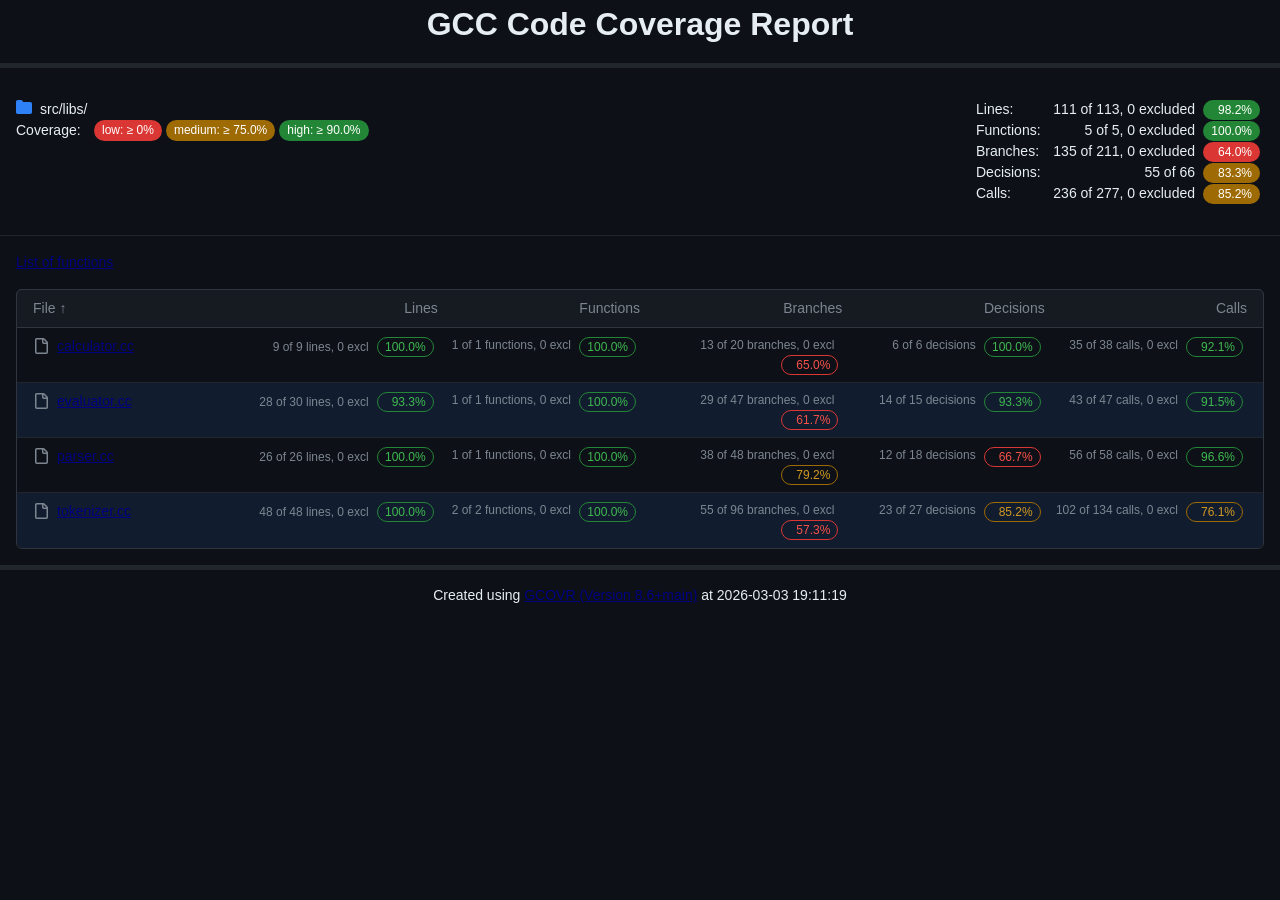
==== commit 03e12e2c: "Calculator: Add doxygen" ====
--- a/calc/coverage.html
+++ b/calc/coverage.html
@@ -678,8 +678,8 @@
     <div class="col-sm-12 col-lg-3 float-left d-flex flex-column text-right flex-justify-end p-3">
       <div class="d-flex">
         <div class="mr-2">Lines:</div>
-        <div class="mr-2" style="margin: auto;">102 of 104, 0 excluded</div>
-        <div class="Label--minw"><span class="coverage-high IssueLabel color-fg-on-emphasis mr-1">98.1%</span></div>
+        <div class="mr-2" style="margin: auto;">111 of 113, 0 excluded</div>
+        <div class="Label--minw"><span class="coverage-high IssueLabel color-fg-on-emphasis mr-1">98.2%</span></div>
       </div>
       <div class="d-flex">
         <div class="mr-2">Functions:</div>
@@ -693,13 +693,13 @@
       </div>
       <div class="d-flex">
         <div class="mr-2">Decisions:</div>
-        <div class="mr-2" style="margin: auto;">59 of 69</div>
-        <div class="Label--minw"><span class="coverage-medium IssueLabel color-fg-on-emphasis mr-1">85.5%</span></div>
+        <div class="mr-2" style="margin: auto;">55 of 66</div>
+        <div class="Label--minw"><span class="coverage-medium IssueLabel color-fg-on-emphasis mr-1">83.3%</span></div>
       </div>
       <div class="d-flex">
         <div class="mr-2">Calls:</div>
-        <div class="mr-2" style="margin: auto;">154 of 190, 0 excluded</div>
-        <div class="Label--minw"><span class="coverage-medium IssueLabel color-fg-on-emphasis mr-1">81.1%</span></div>
+        <div class="mr-2" style="margin: auto;">236 of 277, 0 excluded</div>
+        <div class="Label--minw"><span class="coverage-medium IssueLabel color-fg-on-emphasis mr-1">85.2%</span></div>
       </div>
     </div>
   </div>
@@ -728,35 +728,35 @@
     <div role="gridcell" class="color-fg-muted flex-auto min-width-0 d-flex flex-justify-end flex-wrap flex-items-baseline" data-sort="9">called 9 times</div>
     <div role="gridcell" class="color-fg-muted d-flex flex-justify-end flex-wrap col-2">100.0%</div>
     <div role="gridcell" class="color-fg-muted d-flex flex-justify-end flex-wrap col-2">65.0%</div>
-    <div role="gridcell" class="color-fg-muted d-flex flex-justify-end flex-wrap col-2">76.6%</div>
+    <div role="gridcell" class="color-fg-muted d-flex flex-justify-end flex-wrap col-2">80.0%</div>
   </div>
   <div class="Box-row Box-row--focus-gray py-2 d-flex">
     <div role="gridcell" class="color-fg-muted flex-auto min-width-0 col-md-2"><a href="#evaluator.cc.d61688f16397fd4ce993af44ab86179c.html|l5">Calc::Evaluator::eval[abi:cxx11](std::span&lt;Calc::Token, 18446744073709551615ul&gt;) const (src/libs/evaluator.cc:5)</a>    </div>
     <div role="gridcell" class="color-fg-muted flex-auto min-width-0 d-flex flex-justify-end flex-wrap flex-items-baseline" data-sort="14">called 14 times</div>
-    <div role="gridcell" class="color-fg-muted d-flex flex-justify-end flex-wrap col-2">91.3%</div>
+    <div role="gridcell" class="color-fg-muted d-flex flex-justify-end flex-wrap col-2">93.3%</div>
     <div role="gridcell" class="color-fg-muted d-flex flex-justify-end flex-wrap col-2">61.7%</div>
-    <div role="gridcell" class="color-fg-muted d-flex flex-justify-end flex-wrap col-2">78.6%</div>
+    <div role="gridcell" class="color-fg-muted d-flex flex-justify-end flex-wrap col-2">85.0%</div>
   </div>
   <div class="Box-row Box-row--focus-gray py-2 d-flex">
     <div role="gridcell" class="color-fg-muted flex-auto min-width-0 col-md-2"><a href="#parser.cc.714315343e24f3b2a85bc7f3d0179187.html|l5">Calc::Parser::parse[abi:cxx11](std::span&lt;Calc::Token, 18446744073709551615ul&gt;) const (src/libs/parser.cc:5)</a>    </div>
     <div role="gridcell" class="color-fg-muted flex-auto min-width-0 d-flex flex-justify-end flex-wrap flex-items-baseline" data-sort="15">called 15 times</div>
     <div role="gridcell" class="color-fg-muted d-flex flex-justify-end flex-wrap col-2">100.0%</div>
     <div role="gridcell" class="color-fg-muted d-flex flex-justify-end flex-wrap col-2">79.2%</div>
-    <div role="gridcell" class="color-fg-muted d-flex flex-justify-end flex-wrap col-2">89.6%</div>
+    <div role="gridcell" class="color-fg-muted d-flex flex-justify-end flex-wrap col-2">93.4%</div>
   </div>
   <div class="Box-row Box-row--focus-gray py-2 d-flex">
     <div role="gridcell" class="color-fg-muted flex-auto min-width-0 col-md-2"><a href="#tokenizer.cc.8e2e61b68bffa3696d82c1dc79bacbec.html|l5">Calc::Tokenizer::processToken[abi:cxx11](std::basic_string_view&lt;char, std::char_traits&lt;char&gt; &gt;) const (src/libs/tokenizer.cc:5)</a>    </div>
     <div role="gridcell" class="color-fg-muted flex-auto min-width-0 d-flex flex-justify-end flex-wrap flex-items-baseline" data-sort="85">called 85 times</div>
     <div role="gridcell" class="color-fg-muted d-flex flex-justify-end flex-wrap col-2">100.0%</div>
     <div role="gridcell" class="color-fg-muted d-flex flex-justify-end flex-wrap col-2">75.0%</div>
-    <div role="gridcell" class="color-fg-muted d-flex flex-justify-end flex-wrap col-2">77.8%</div>
+    <div role="gridcell" class="color-fg-muted d-flex flex-justify-end flex-wrap col-2">83.1%</div>
   </div>
   <div class="Box-row Box-row--focus-gray py-2 d-flex">
-    <div role="gridcell" class="color-fg-muted flex-auto min-width-0 col-md-2"><a href="#tokenizer.cc.8e2e61b68bffa3696d82c1dc79bacbec.html|l22">Calc::Tokenizer::tokenize[abi:cxx11](std::basic_string_view&lt;char, std::char_traits&lt;char&gt; &gt;) const (src/libs/tokenizer.cc:22)</a>    </div>
+    <div role="gridcell" class="color-fg-muted flex-auto min-width-0 col-md-2"><a href="#tokenizer.cc.8e2e61b68bffa3696d82c1dc79bacbec.html|l21">Calc::Tokenizer::tokenize[abi:cxx11](std::basic_string_view&lt;char, std::char_traits&lt;char&gt; &gt;) const (src/libs/tokenizer.cc:21)</a>    </div>
     <div role="gridcell" class="color-fg-muted flex-auto min-width-0 d-flex flex-justify-end flex-wrap flex-items-baseline" data-sort="29">called 29 times</div>
     <div role="gridcell" class="color-fg-muted d-flex flex-justify-end flex-wrap col-2">100.0%</div>
     <div role="gridcell" class="color-fg-muted d-flex flex-justify-end flex-wrap col-2">52.6%</div>
-    <div role="gridcell" class="color-fg-muted d-flex flex-justify-end flex-wrap col-2">57.8%</div>
+    <div role="gridcell" class="color-fg-muted d-flex flex-justify-end flex-wrap col-2">59.5%</div>
   </div>
 </div>    </nav>
   </details>
@@ -817,10 +817,10 @@
         <span class="Label mr-1 Label--coverage-high">100.0%</span>
       </div>
     </div>
-    <div role="gridcell" class="color-fg-muted d-flex flex-justify-end flex-wrap col-2" data-sort="90.0">
-      <span class="text-small color-fg-muted mr-2">27 of 30 calls, 0 excl</span>
+    <div role="gridcell" class="color-fg-muted d-flex flex-justify-end flex-wrap col-2" data-sort="92.1">
+      <span class="text-small color-fg-muted mr-2">35 of 38 calls, 0 excl</span>
       <div class="Label--minw">
-        <span class="Label mr-1 Label--coverage-high">90.0%</span>
+        <span class="Label mr-1 Label--coverage-high">92.1%</span>
       </div>
     </div>
   </div>
@@ -835,15 +835,15 @@
         </span>
       </div>
     </div>
-    <div role="gridcell" class="color-fg-muted flex-auto min-width-0 d-flex flex-justify-end flex-wrap flex-items-baseline" data-sort="91.3">
-      <span class="text-small color-fg-muted mr-2">21 of 23 lines, 0 excl
-        <span class="line-percentage-text d-none">(91.3%)</span>
+    <div role="gridcell" class="color-fg-muted flex-auto min-width-0 d-flex flex-justify-end flex-wrap flex-items-baseline" data-sort="93.3">
+      <span class="text-small color-fg-muted mr-2">28 of 30 lines, 0 excl
+        <span class="line-percentage-text d-none">(93.3%)</span>
       </span>
       <div class="Label--minw meter-label d-block">
-        <span class="Label mr-1 Label--coverage-high">91.3%</span>
+        <span class="Label mr-1 Label--coverage-high">93.3%</span>
       </div>
       <span class="meter Progress Progress--large d-inline-flex d-none" style="width: 200px;">
-        <span class="Progress-item coverage-high" style="width: 91.3%"></span>
+        <span class="Progress-item coverage-high" style="width: 93.3%"></span>
       </span>
     </div>
     <div role="gridcell" class="color-fg-muted d-flex flex-justify-end flex-wrap col-2" data-sort="100.0">
@@ -858,16 +858,16 @@
         <span class="Label mr-1 Label--coverage-low">61.7%</span>
       </div>
     </div>
-    <div role="gridcell" class="color-fg-muted d-flex flex-justify-end flex-wrap col-2" data-sort="77.8">
-      <span class="text-small color-fg-muted mr-2">14 of 18 decisions</span>
+    <div role="gridcell" class="color-fg-muted d-flex flex-justify-end flex-wrap col-2" data-sort="93.3">
+      <span class="text-small color-fg-muted mr-2">14 of 15 decisions</span>
       <div class="Label--minw">
-        <span class="Label mr-1 Label--coverage-medium">77.8%</span>
+        <span class="Label mr-1 Label--coverage-high">93.3%</span>
       </div>
     </div>
-    <div role="gridcell" class="color-fg-muted d-flex flex-justify-end flex-wrap col-2" data-sort="88.9">
-      <span class="text-small color-fg-muted mr-2">24 of 27 calls, 0 excl</span>
+    <div role="gridcell" class="color-fg-muted d-flex flex-justify-end flex-wrap col-2" data-sort="91.5">
+      <span class="text-small color-fg-muted mr-2">43 of 47 calls, 0 excl</span>
       <div class="Label--minw">
-        <span class="Label mr-1 Label--coverage-medium">88.9%</span>
+        <span class="Label mr-1 Label--coverage-high">91.5%</span>
       </div>
     </div>
   </div>
@@ -883,7 +883,7 @@
       </div>
     </div>
     <div role="gridcell" class="color-fg-muted flex-auto min-width-0 d-flex flex-justify-end flex-wrap flex-items-baseline" data-sort="100.0">
-      <span class="text-small color-fg-muted mr-2">25 of 25 lines, 0 excl
+      <span class="text-small color-fg-muted mr-2">26 of 26 lines, 0 excl
         <span class="line-percentage-text d-none">(100.0%)</span>
       </span>
       <div class="Label--minw meter-label d-block">
@@ -905,16 +905,16 @@
         <span class="Label mr-1 Label--coverage-medium">79.2%</span>
       </div>
     </div>
-    <div role="gridcell" class="color-fg-muted d-flex flex-justify-end flex-wrap col-2" data-sort="88.9">
-      <span class="text-small color-fg-muted mr-2">16 of 18 decisions</span>
+    <div role="gridcell" class="color-fg-muted d-flex flex-justify-end flex-wrap col-2" data-sort="66.7">
+      <span class="text-small color-fg-muted mr-2">12 of 18 decisions</span>
       <div class="Label--minw">
-        <span class="Label mr-1 Label--coverage-medium">88.9%</span>
+        <span class="Label mr-1 Label--coverage-low">66.7%</span>
       </div>
     </div>
-    <div role="gridcell" class="color-fg-muted d-flex flex-justify-end flex-wrap col-2" data-sort="93.5">
-      <span class="text-small color-fg-muted mr-2">29 of 31 calls, 0 excl</span>
+    <div role="gridcell" class="color-fg-muted d-flex flex-justify-end flex-wrap col-2" data-sort="96.6">
+      <span class="text-small color-fg-muted mr-2">56 of 58 calls, 0 excl</span>
       <div class="Label--minw">
-        <span class="Label mr-1 Label--coverage-high">93.5%</span>
+        <span class="Label mr-1 Label--coverage-high">96.6%</span>
       </div>
     </div>
   </div>
@@ -930,7 +930,7 @@
       </div>
     </div>
     <div role="gridcell" class="color-fg-muted flex-auto min-width-0 d-flex flex-justify-end flex-wrap flex-items-baseline" data-sort="100.0">
-      <span class="text-small color-fg-muted mr-2">47 of 47 lines, 0 excl
+      <span class="text-small color-fg-muted mr-2">48 of 48 lines, 0 excl
         <span class="line-percentage-text d-none">(100.0%)</span>
       </span>
       <div class="Label--minw meter-label d-block">
@@ -958,10 +958,10 @@
         <span class="Label mr-1 Label--coverage-medium">85.2%</span>
       </div>
     </div>
-    <div role="gridcell" class="color-fg-muted d-flex flex-justify-end flex-wrap col-2" data-sort="72.5">
-      <span class="text-small color-fg-muted mr-2">74 of 102 calls, 0 excl</span>
+    <div role="gridcell" class="color-fg-muted d-flex flex-justify-end flex-wrap col-2" data-sort="76.1">
+      <span class="text-small color-fg-muted mr-2">102 of 134 calls, 0 excl</span>
       <div class="Label--minw">
-        <span class="Label mr-1 Label--coverage-low">72.5%</span>
+        <span class="Label mr-1 Label--coverage-medium">76.1%</span>
       </div>
     </div>
   </div>
@@ -1011,8 +1011,8 @@
       </div>
       <div class="d-flex">
         <div class="mr-2">Calls:</div>
-        <div class="mr-2" style="margin: auto;">27 of 30, 0 excluded</div>
-        <div class="Label--minw"><span class="coverage-high IssueLabel color-fg-on-emphasis mr-1">90.0%</span></div>
+        <div class="mr-2" style="margin: auto;">35 of 38, 0 excluded</div>
+        <div class="Label--minw"><span class="coverage-high IssueLabel color-fg-on-emphasis mr-1">92.1%</span></div>
       </div>
     </div>
   </div>
@@ -1034,7 +1034,7 @@
     <div role="gridcell" class="color-fg-muted flex-auto min-width-0 d-flex flex-justify-end flex-wrap flex-items-baseline" data-sort="9">called 9 times</div>
     <div role="gridcell" class="color-fg-muted d-flex flex-justify-end flex-wrap col-2">100.0%</div>
     <div role="gridcell" class="color-fg-muted d-flex flex-justify-end flex-wrap col-2">65.0%</div>
-    <div role="gridcell" class="color-fg-muted d-flex flex-justify-end flex-wrap col-2">76.6%</div>
+    <div role="gridcell" class="color-fg-muted d-flex flex-justify-end flex-wrap col-2">80.0%</div>
   </div>
 </div>  </details>
 </div>
@@ -1095,7 +1095,7 @@
         <td class="text-right src linenos ws-unset">
         </td>
         <td class="src pr-2 pl-2 color-fg-muted text-right"></td>
-        <td class="src"><span class="n">std</span><span class="o">::</span><span class="n">expected</span><span class="o">&lt;</span><span class="kt">double</span><span class="p">,</span><span class="w"> </span><span class="n">std</span><span class="o">::</span><span class="n">string</span><span class="o">&gt;</span><span class="w"> </span></td>
+        <td class="src"><span class="n">std</span><span class="o">::</span><span class="n">expected</span><span class="o">&lt;</span><span class="kt">double</span><span class="p">,</span><span class="w"> </span><span class="n">std</span><span class="o">::</span><span class="n">string</span><span class="o">&gt;</span></td>
       </tr>
       <tr>
         <td class="text-right src linenos"><a class="normal" id="calculator.cc.e979e03263aab77794c27471a7ff8506.html|l4" href="#l4">4</a></td>
@@ -1106,42 +1106,54 @@
         <td class="text-right src linenos ws-unset">
         </td>
         <td class="src coveredLine show_coveredLine pr-2 pl-2 color-fg-muted text-right">9</td>
-        <td class="src coveredLine show_coveredLine"><span class="n">Calc</span><span class="o">::</span><span class="n">Calculator</span><span class="o">::</span><span class="n">compute</span><span class="p">(</span><span class="n">std</span><span class="o">::</span><span class="n">string_view</span><span class="w"> </span><span class="n">expr</span><span class="p">)</span><span class="w"> </span><span class="k">const</span><span class="w"> </span><span class="p">{</span></td>
+        <td class="src coveredLine show_coveredLine"><span class="n">Calc</span><span class="o">::</span><span class="n">Calculator</span><span class="o">::</span><span class="n">compute</span><span class="p">(</span><span class="n">std</span><span class="o">::</span><span class="n">string_view</span><span class="w"> </span><span class="n">expr</span><span class="p">)</span><span class="w"> </span><span class="k">const</span></td>
       </tr>
       <tr>
         <td class="text-right src linenos"><a class="normal" id="calculator.cc.e979e03263aab77794c27471a7ff8506.html|l5" href="#l5">5</a></td>
         <td class="text-right src linenos ws-unset">
+        </td>
+        <td class="text-right src linenos ws-unset">
+        </td>
+        <td class="text-right src linenos ws-unset">
+        </td>
+        <td class="src pr-2 pl-2 color-fg-muted text-right"></td>
+        <td class="src"><span class="p">{</span></td>
+      </tr>
+      <tr>
+        <td class="text-right src linenos"><a class="normal" id="calculator.cc.e979e03263aab77794c27471a7ff8506.html|l6" href="#l6">6</a></td>
+        <td class="text-right src linenos ws-unset">
           <details class="normal details-overlay">
             <summary>1/2</summary>
             <div class="text-left position-absolute color-bg-subtle p-3 mt-2" style="z-index: 1;">
-              <div class="color-taken-branch">&check; Branch  2 &rightarrow; 3 taken 9 times.</div>
-              <div class="color-fg-danger">&cross; Branch  2 &rightarrow; 48 not taken.</div>
-            </div>
-          </details>
-        </td>
-        <td class="text-right src linenos ws-unset">
-        </td>
-        <td class="text-right src linenos ws-unset">
-          <details class="normal details-overlay">
-            <summary>1/1</summary>
-            <div class="text-left position-absolute color-bg-subtle p-3 mt-2" style="z-index: 1;">
-              <div class="color-invoked-call">&check; Call 0 invoked.</div>
+              <div class="color-taken-branch">&check; Branch  3 &rightarrow; 4 taken 9 times.</div>
+              <div class="color-fg-danger">&cross; Branch  3 &rightarrow; 56 not taken.</div>
+            </div>
+          </details>
+        </td>
+        <td class="text-right src linenos ws-unset">
+        </td>
+        <td class="text-right src linenos ws-unset">
+          <details class="normal details-overlay">
+            <summary>2/2</summary>
+            <div class="text-left position-absolute color-bg-subtle p-3 mt-2" style="z-index: 1;">
+              <div class="color-invoked-call">&check; Call 0 invoked.</div>
+              <div class="color-invoked-call">&check; Call 1 invoked.</div>
             </div>
           </details>
         </td>
         <td class="src partialCoveredLine show_partialCoveredLine pr-2 pl-2 color-fg-muted text-right">9</td>
-        <td class="src partialCoveredLine show_partialCoveredLine"><span class="w">    </span><span class="k">auto</span><span class="w"> </span><span class="n">tokens</span><span class="w"> </span><span class="o">=</span><span class="w"> </span><span class="n">tokenizer</span><span class="p">.</span><span class="n">tokenize</span><span class="p">(</span><span class="n">expr</span><span class="p">);</span></td>
-      </tr>
-      <tr>
-        <td class="text-right src linenos"><a class="normal" id="calculator.cc.e979e03263aab77794c27471a7ff8506.html|l6" href="#l6">6</a></td>
+        <td class="src partialCoveredLine show_partialCoveredLine"><span class="w">  </span><span class="k">auto</span><span class="w"> </span><span class="n">tokens</span><span class="w"> </span><span class="o">=</span><span class="w"> </span><span class="n">tokenizer</span><span class="p">.</span><span class="n">tokenize</span><span class="p">(</span><span class="n">expr</span><span class="p">);</span></td>
+      </tr>
+      <tr>
+        <td class="text-right src linenos"><a class="normal" id="calculator.cc.e979e03263aab77794c27471a7ff8506.html|l7" href="#l7">7</a></td>
         <td class="text-right src linenos ws-unset">
           <details class="normal details-overlay">
             <summary>3/4</summary>
             <div class="text-left position-absolute color-bg-subtle p-3 mt-2" style="z-index: 1;">
-              <div class="color-taken-branch">&check; Branch  4 &rightarrow; 5 taken 1 time.</div>
-              <div class="color-taken-branch">&check; Branch  4 &rightarrow; 10 taken 8 times.</div>
-              <div class="color-taken-branch">&check; Branch  6 &rightarrow; 7 taken 1 time.</div>
-              <div class="color-fg-danger">&cross; Branch  6 &rightarrow; 37 not taken.</div>
+              <div class="color-taken-branch">&check; Branch  5 &rightarrow; 6 taken 1 time.</div>
+              <div class="color-taken-branch">&check; Branch  5 &rightarrow; 12 taken 8 times.</div>
+              <div class="color-taken-branch">&check; Branch  7 &rightarrow; 8 taken 1 time.</div>
+              <div class="color-fg-danger">&cross; Branch  7 &rightarrow; 45 not taken.</div>
             </div>
           </details>
         </td>
@@ -1156,21 +1168,22 @@
         </td>
         <td class="text-right src linenos ws-unset">
           <details class="normal details-overlay">
-            <summary>5/5</summary>
+            <summary>6/6</summary>
             <div class="text-left position-absolute color-bg-subtle p-3 mt-2" style="z-index: 1;">
               <div class="color-invoked-call">&check; Call 0 invoked.</div>
               <div class="color-invoked-call">&check; Call 1 invoked.</div>
               <div class="color-invoked-call">&check; Call 2 invoked.</div>
               <div class="color-invoked-call">&check; Call 3 invoked.</div>
               <div class="color-invoked-call">&check; Call 4 invoked.</div>
+              <div class="color-invoked-call">&check; Call 5 invoked.</div>
             </div>
           </details>
         </td>
         <td class="src partialCoveredLine show_partialCoveredLine pr-2 pl-2 color-fg-muted text-right">9</td>
-        <td class="src partialCoveredLine show_partialCoveredLine"><span class="w">    </span><span class="k">if</span><span class="w"> </span><span class="p">(</span><span class="o">!</span><span class="n">tokens</span><span class="p">)</span><span class="w"> </span><span class="k">return</span><span class="w"> </span><span class="n">std</span><span class="o">::</span><span class="n">unexpected</span><span class="p">{</span><span class="n">tokens</span><span class="p">.</span><span class="n">error</span><span class="p">()};</span></td>
-      </tr>
-      <tr>
-        <td class="text-right src linenos"><a class="normal" id="calculator.cc.e979e03263aab77794c27471a7ff8506.html|l7" href="#l7">7</a></td>
+        <td class="src partialCoveredLine show_partialCoveredLine"><span class="w">  </span><span class="k">if</span><span class="w"> </span><span class="p">(</span><span class="o">!</span><span class="n">tokens</span><span class="p">)</span><span class="w"> </span><span class="k">return</span><span class="w"> </span><span class="n">std</span><span class="o">::</span><span class="n">unexpected</span><span class="p">{</span><span class="n">tokens</span><span class="p">.</span><span class="n">error</span><span class="p">()};</span></td>
+      </tr>
+      <tr>
+        <td class="text-right src linenos"><a class="normal" id="calculator.cc.e979e03263aab77794c27471a7ff8506.html|l8" href="#l8">8</a></td>
         <td class="text-right src linenos ws-unset">
         </td>
         <td class="text-right src linenos ws-unset">
@@ -1181,52 +1194,17 @@
         <td class="src"></td>
       </tr>
       <tr>
-        <td class="text-right src linenos"><a class="normal" id="calculator.cc.e979e03263aab77794c27471a7ff8506.html|l8" href="#l8">8</a></td>
+        <td class="text-right src linenos"><a class="normal" id="calculator.cc.e979e03263aab77794c27471a7ff8506.html|l9" href="#l9">9</a></td>
         <td class="text-right src linenos ws-unset">
           <details class="normal details-overlay">
             <summary>1/2</summary>
             <div class="text-left position-absolute color-bg-subtle p-3 mt-2" style="z-index: 1;">
-              <div class="color-taken-branch">&check; Branch  12 &rightarrow; 13 taken 8 times.</div>
-              <div class="color-fg-danger">&cross; Branch  12 &rightarrow; 38 not taken.</div>
-            </div>
-          </details>
-        </td>
-        <td class="text-right src linenos ws-unset">
-        </td>
-        <td class="text-right src linenos ws-unset">
-          <details class="normal details-overlay">
-            <summary>3/3</summary>
-            <div class="text-left position-absolute color-bg-subtle p-3 mt-2" style="z-index: 1;">
-              <div class="color-invoked-call">&check; Call 0 invoked.</div>
-              <div class="color-invoked-call">&check; Call 1 invoked.</div>
-              <div class="color-invoked-call">&check; Call 2 invoked.</div>
-            </div>
-          </details>
-        </td>
-        <td class="src partialCoveredLine show_partialCoveredLine pr-2 pl-2 color-fg-muted text-right">8</td>
-        <td class="src partialCoveredLine show_partialCoveredLine"><span class="w">    </span><span class="k">auto</span><span class="w"> </span><span class="n">postfixTokens</span><span class="w"> </span><span class="o">=</span><span class="w"> </span><span class="n">parser</span><span class="p">.</span><span class="n">parse</span><span class="p">(</span><span class="o">*</span><span class="n">tokens</span><span class="p">);</span></td>
-      </tr>
-      <tr>
-        <td class="text-right src linenos"><a class="normal" id="calculator.cc.e979e03263aab77794c27471a7ff8506.html|l9" href="#l9">9</a></td>
-        <td class="text-right src linenos ws-unset">
-          <details class="normal details-overlay">
-            <summary>3/4</summary>
-            <div class="text-left position-absolute color-bg-subtle p-3 mt-2" style="z-index: 1;">
-              <div class="color-taken-branch">&check; Branch  14 &rightarrow; 15 taken 1 time.</div>
-              <div class="color-taken-branch">&check; Branch  14 &rightarrow; 20 taken 7 times.</div>
-              <div class="color-taken-branch">&check; Branch  16 &rightarrow; 17 taken 1 time.</div>
-              <div class="color-fg-danger">&cross; Branch  16 &rightarrow; 39 not taken.</div>
-            </div>
-          </details>
-        </td>
-        <td class="text-right src linenos ws-unset">
-          <details class="normal details-overlay">
-            <summary>2/2</summary>
-            <div class="text-left position-absolute color-bg-subtle p-3 mt-2" style="z-index: 1;">
-              <div class="color-taken-decision">&check; Decision 'true' taken 7 times.</div>
-              <div class="color-taken-decision">&check; Decision 'false' taken 1 time.</div>
-            </div>
-          </details>
+              <div class="color-taken-branch">&check; Branch  16 &rightarrow; 17 taken 8 times.</div>
+              <div class="color-fg-danger">&cross; Branch  16 &rightarrow; 46 not taken.</div>
+            </div>
+          </details>
+        </td>
+        <td class="text-right src linenos ws-unset">
         </td>
         <td class="text-right src linenos ws-unset">
           <details class="normal details-overlay">
@@ -1241,55 +1219,18 @@
           </details>
         </td>
         <td class="src partialCoveredLine show_partialCoveredLine pr-2 pl-2 color-fg-muted text-right">8</td>
-        <td class="src partialCoveredLine show_partialCoveredLine"><span class="w">    </span><span class="k">if</span><span class="w"> </span><span class="p">(</span><span class="o">!</span><span class="n">postfixTokens</span><span class="p">)</span><span class="w"> </span><span class="k">return</span><span class="w"> </span><span class="n">std</span><span class="o">::</span><span class="n">unexpected</span><span class="p">{</span><span class="n">postfixTokens</span><span class="p">.</span><span class="n">error</span><span class="p">()};</span></td>
+        <td class="src partialCoveredLine show_partialCoveredLine"><span class="w">  </span><span class="k">auto</span><span class="w"> </span><span class="n">postfixTokens</span><span class="w"> </span><span class="o">=</span><span class="w"> </span><span class="n">parser</span><span class="p">.</span><span class="n">parse</span><span class="p">(</span><span class="o">*</span><span class="n">tokens</span><span class="p">);</span></td>
       </tr>
       <tr>
         <td class="text-right src linenos"><a class="normal" id="calculator.cc.e979e03263aab77794c27471a7ff8506.html|l10" href="#l10">10</a></td>
         <td class="text-right src linenos ws-unset">
-        </td>
-        <td class="text-right src linenos ws-unset">
-        </td>
-        <td class="text-right src linenos ws-unset">
-        </td>
-        <td class="src pr-2 pl-2 color-fg-muted text-right"></td>
-        <td class="src"></td>
-      </tr>
-      <tr>
-        <td class="text-right src linenos"><a class="normal" id="calculator.cc.e979e03263aab77794c27471a7ff8506.html|l11" href="#l11">11</a></td>
-        <td class="text-right src linenos ws-unset">
-          <details class="normal details-overlay">
-            <summary>1/2</summary>
-            <div class="text-left position-absolute color-bg-subtle p-3 mt-2" style="z-index: 1;">
-              <div class="color-taken-branch">&check; Branch  22 &rightarrow; 23 taken 7 times.</div>
-              <div class="color-fg-danger">&cross; Branch  22 &rightarrow; 40 not taken.</div>
-            </div>
-          </details>
-        </td>
-        <td class="text-right src linenos ws-unset">
-        </td>
-        <td class="text-right src linenos ws-unset">
-          <details class="normal details-overlay">
-            <summary>3/3</summary>
-            <div class="text-left position-absolute color-bg-subtle p-3 mt-2" style="z-index: 1;">
-              <div class="color-invoked-call">&check; Call 0 invoked.</div>
-              <div class="color-invoked-call">&check; Call 1 invoked.</div>
-              <div class="color-invoked-call">&check; Call 2 invoked.</div>
-            </div>
-          </details>
-        </td>
-        <td class="src partialCoveredLine show_partialCoveredLine pr-2 pl-2 color-fg-muted text-right">7</td>
-        <td class="src partialCoveredLine show_partialCoveredLine"><span class="w">    </span><span class="k">auto</span><span class="w"> </span><span class="n">result</span><span class="w"> </span><span class="o">=</span><span class="w"> </span><span class="n">evaluator</span><span class="p">.</span><span class="n">eval</span><span class="p">(</span><span class="o">*</span><span class="n">postfixTokens</span><span class="p">);</span></td>
-      </tr>
-      <tr>
-        <td class="text-right src linenos"><a class="normal" id="calculator.cc.e979e03263aab77794c27471a7ff8506.html|l12" href="#l12">12</a></td>
-        <td class="text-right src linenos ws-unset">
           <details class="normal details-overlay">
             <summary>3/4</summary>
             <div class="text-left position-absolute color-bg-subtle p-3 mt-2" style="z-index: 1;">
-              <div class="color-taken-branch">&check; Branch  24 &rightarrow; 25 taken 1 time.</div>
-              <div class="color-taken-branch">&check; Branch  24 &rightarrow; 30 taken 6 times.</div>
-              <div class="color-taken-branch">&check; Branch  26 &rightarrow; 27 taken 1 time.</div>
-              <div class="color-fg-danger">&cross; Branch  26 &rightarrow; 41 not taken.</div>
+              <div class="color-taken-branch">&check; Branch  18 &rightarrow; 19 taken 1 time.</div>
+              <div class="color-taken-branch">&check; Branch  18 &rightarrow; 25 taken 7 times.</div>
+              <div class="color-taken-branch">&check; Branch  20 &rightarrow; 21 taken 1 time.</div>
+              <div class="color-fg-danger">&cross; Branch  20 &rightarrow; 47 not taken.</div>
             </div>
           </details>
         </td>
@@ -1297,29 +1238,107 @@
           <details class="normal details-overlay">
             <summary>2/2</summary>
             <div class="text-left position-absolute color-bg-subtle p-3 mt-2" style="z-index: 1;">
-              <div class="color-taken-decision">&check; Decision 'true' taken 6 times.</div>
+              <div class="color-taken-decision">&check; Decision 'true' taken 7 times.</div>
               <div class="color-taken-decision">&check; Decision 'false' taken 1 time.</div>
             </div>
           </details>
         </td>
         <td class="text-right src linenos ws-unset">
           <details class="normal details-overlay">
-            <summary>5/5</summary>
+            <summary>6/6</summary>
             <div class="text-left position-absolute color-bg-subtle p-3 mt-2" style="z-index: 1;">
               <div class="color-invoked-call">&check; Call 0 invoked.</div>
               <div class="color-invoked-call">&check; Call 1 invoked.</div>
               <div class="color-invoked-call">&check; Call 2 invoked.</div>
               <div class="color-invoked-call">&check; Call 3 invoked.</div>
               <div class="color-invoked-call">&check; Call 4 invoked.</div>
+              <div class="color-invoked-call">&check; Call 5 invoked.</div>
+            </div>
+          </details>
+        </td>
+        <td class="src partialCoveredLine show_partialCoveredLine pr-2 pl-2 color-fg-muted text-right">8</td>
+        <td class="src partialCoveredLine show_partialCoveredLine"><span class="w">  </span><span class="k">if</span><span class="w"> </span><span class="p">(</span><span class="o">!</span><span class="n">postfixTokens</span><span class="p">)</span><span class="w"> </span><span class="k">return</span><span class="w"> </span><span class="n">std</span><span class="o">::</span><span class="n">unexpected</span><span class="p">{</span><span class="n">postfixTokens</span><span class="p">.</span><span class="n">error</span><span class="p">()};</span></td>
+      </tr>
+      <tr>
+        <td class="text-right src linenos"><a class="normal" id="calculator.cc.e979e03263aab77794c27471a7ff8506.html|l11" href="#l11">11</a></td>
+        <td class="text-right src linenos ws-unset">
+        </td>
+        <td class="text-right src linenos ws-unset">
+        </td>
+        <td class="text-right src linenos ws-unset">
+        </td>
+        <td class="src pr-2 pl-2 color-fg-muted text-right"></td>
+        <td class="src"></td>
+      </tr>
+      <tr>
+        <td class="text-right src linenos"><a class="normal" id="calculator.cc.e979e03263aab77794c27471a7ff8506.html|l12" href="#l12">12</a></td>
+        <td class="text-right src linenos ws-unset">
+          <details class="normal details-overlay">
+            <summary>1/2</summary>
+            <div class="text-left position-absolute color-bg-subtle p-3 mt-2" style="z-index: 1;">
+              <div class="color-taken-branch">&check; Branch  29 &rightarrow; 30 taken 7 times.</div>
+              <div class="color-fg-danger">&cross; Branch  29 &rightarrow; 48 not taken.</div>
+            </div>
+          </details>
+        </td>
+        <td class="text-right src linenos ws-unset">
+        </td>
+        <td class="text-right src linenos ws-unset">
+          <details class="normal details-overlay">
+            <summary>5/5</summary>
+            <div class="text-left position-absolute color-bg-subtle p-3 mt-2" style="z-index: 1;">
+              <div class="color-invoked-call">&check; Call 0 invoked.</div>
+              <div class="color-invoked-call">&check; Call 1 invoked.</div>
+              <div class="color-invoked-call">&check; Call 2 invoked.</div>
+              <div class="color-invoked-call">&check; Call 3 invoked.</div>
+              <div class="color-invoked-call">&check; Call 4 invoked.</div>
             </div>
           </details>
         </td>
         <td class="src partialCoveredLine show_partialCoveredLine pr-2 pl-2 color-fg-muted text-right">7</td>
-        <td class="src partialCoveredLine show_partialCoveredLine"><span class="w">    </span><span class="k">if</span><span class="w"> </span><span class="p">(</span><span class="o">!</span><span class="n">result</span><span class="p">)</span><span class="w"> </span><span class="k">return</span><span class="w"> </span><span class="n">std</span><span class="o">::</span><span class="n">unexpected</span><span class="p">{</span><span class="n">result</span><span class="p">.</span><span class="n">error</span><span class="p">()};</span></td>
+        <td class="src partialCoveredLine show_partialCoveredLine"><span class="w">  </span><span class="k">auto</span><span class="w"> </span><span class="n">result</span><span class="w"> </span><span class="o">=</span><span class="w"> </span><span class="n">evaluator</span><span class="p">.</span><span class="n">eval</span><span class="p">(</span><span class="o">*</span><span class="n">postfixTokens</span><span class="p">);</span></td>
       </tr>
       <tr>
         <td class="text-right src linenos"><a class="normal" id="calculator.cc.e979e03263aab77794c27471a7ff8506.html|l13" href="#l13">13</a></td>
         <td class="text-right src linenos ws-unset">
+          <details class="normal details-overlay">
+            <summary>3/4</summary>
+            <div class="text-left position-absolute color-bg-subtle p-3 mt-2" style="z-index: 1;">
+              <div class="color-taken-branch">&check; Branch  31 &rightarrow; 32 taken 1 time.</div>
+              <div class="color-taken-branch">&check; Branch  31 &rightarrow; 38 taken 6 times.</div>
+              <div class="color-taken-branch">&check; Branch  33 &rightarrow; 34 taken 1 time.</div>
+              <div class="color-fg-danger">&cross; Branch  33 &rightarrow; 49 not taken.</div>
+            </div>
+          </details>
+        </td>
+        <td class="text-right src linenos ws-unset">
+          <details class="normal details-overlay">
+            <summary>2/2</summary>
+            <div class="text-left position-absolute color-bg-subtle p-3 mt-2" style="z-index: 1;">
+              <div class="color-taken-decision">&check; Decision 'true' taken 6 times.</div>
+              <div class="color-taken-decision">&check; Decision 'false' taken 1 time.</div>
+            </div>
+          </details>
+        </td>
+        <td class="text-right src linenos ws-unset">
+          <details class="normal details-overlay">
+            <summary>6/6</summary>
+            <div class="text-left position-absolute color-bg-subtle p-3 mt-2" style="z-index: 1;">
+              <div class="color-invoked-call">&check; Call 0 invoked.</div>
+              <div class="color-invoked-call">&check; Call 1 invoked.</div>
+              <div class="color-invoked-call">&check; Call 2 invoked.</div>
+              <div class="color-invoked-call">&check; Call 3 invoked.</div>
+              <div class="color-invoked-call">&check; Call 4 invoked.</div>
+              <div class="color-invoked-call">&check; Call 5 invoked.</div>
+            </div>
+          </details>
+        </td>
+        <td class="src partialCoveredLine show_partialCoveredLine pr-2 pl-2 color-fg-muted text-right">7</td>
+        <td class="src partialCoveredLine show_partialCoveredLine"><span class="w">  </span><span class="k">if</span><span class="w"> </span><span class="p">(</span><span class="o">!</span><span class="n">result</span><span class="p">)</span><span class="w"> </span><span class="k">return</span><span class="w"> </span><span class="n">std</span><span class="o">::</span><span class="n">unexpected</span><span class="p">{</span><span class="n">result</span><span class="p">.</span><span class="n">error</span><span class="p">()};</span></td>
+      </tr>
+      <tr>
+        <td class="text-right src linenos"><a class="normal" id="calculator.cc.e979e03263aab77794c27471a7ff8506.html|l14" href="#l14">14</a></td>
+        <td class="text-right src linenos ws-unset">
         </td>
         <td class="text-right src linenos ws-unset">
         </td>
@@ -1329,13 +1348,13 @@
         <td class="src"></td>
       </tr>
       <tr>
-        <td class="text-right src linenos"><a class="normal" id="calculator.cc.e979e03263aab77794c27471a7ff8506.html|l14" href="#l14">14</a></td>
+        <td class="text-right src linenos"><a class="normal" id="calculator.cc.e979e03263aab77794c27471a7ff8506.html|l15" href="#l15">15</a></td>
         <td class="text-right src linenos ws-unset">
           <details class="normal details-overlay">
             <summary>1/2</summary>
             <div class="text-left position-absolute color-bg-subtle p-3 mt-2" style="z-index: 1;">
-              <div class="color-taken-branch">&check; Branch  30 &rightarrow; 31 taken 6 times.</div>
-              <div class="color-fg-danger">&cross; Branch  30 &rightarrow; 42 not taken.</div>
+              <div class="color-taken-branch">&check; Branch  38 &rightarrow; 39 taken 6 times.</div>
+              <div class="color-fg-danger">&cross; Branch  38 &rightarrow; 50 not taken.</div>
             </div>
           </details>
         </td>
@@ -1351,10 +1370,10 @@
           </details>
         </td>
         <td class="src partialCoveredLine show_partialCoveredLine pr-2 pl-2 color-fg-muted text-right">6</td>
-        <td class="src partialCoveredLine show_partialCoveredLine"><span class="w">    </span><span class="k">return</span><span class="w"> </span><span class="n">result</span><span class="p">.</span><span class="n">value</span><span class="p">();</span></td>
-      </tr>
-      <tr>
-        <td class="text-right src linenos"><a class="normal" id="calculator.cc.e979e03263aab77794c27471a7ff8506.html|l15" href="#l15">15</a></td>
+        <td class="src partialCoveredLine show_partialCoveredLine"><span class="w">  </span><span class="k">return</span><span class="w"> </span><span class="n">result</span><span class="p">.</span><span class="n">value</span><span class="p">();</span></td>
+      </tr>
+      <tr>
+        <td class="text-right src linenos"><a class="normal" id="calculator.cc.e979e03263aab77794c27471a7ff8506.html|l16" href="#l16">16</a></td>
         <td class="text-right src linenos ws-unset">
         </td>
         <td class="text-right src linenos ws-unset">
@@ -1376,7 +1395,7 @@
         <td class="src coveredLine show_coveredLine"><span class="p">}</span></td>
       </tr>
       <tr>
-        <td class="text-right src linenos"><a class="normal" id="calculator.cc.e979e03263aab77794c27471a7ff8506.html|l16" href="#l16">16</a></td>
+        <td class="text-right src linenos"><a class="normal" id="calculator.cc.e979e03263aab77794c27471a7ff8506.html|l17" href="#l17">17</a></td>
         <td class="text-right src linenos ws-unset">
         </td>
         <td class="text-right src linenos ws-unset">
@@ -1412,8 +1431,8 @@
     <div class="col-sm-12 col-lg-3 float-left d-flex flex-column text-right flex-justify-end p-3">
       <div class="d-flex">
         <div class="mr-2">Lines:</div>
-        <div class="mr-2" style="margin: auto;">21 of 23, 0 excluded</div>
-        <div class="Label--minw"><span class="coverage-high IssueLabel color-fg-on-emphasis mr-1">91.3%</span></div>
+        <div class="mr-2" style="margin: auto;">28 of 30, 0 excluded</div>
+        <div class="Label--minw"><span class="coverage-high IssueLabel color-fg-on-emphasis mr-1">93.3%</span></div>
       </div>
       <div class="d-flex">
         <div class="mr-2">Functions:</div>
@@ -1427,13 +1446,13 @@
       </div>
       <div class="d-flex">
         <div class="mr-2">Decisions:</div>
-        <div class="mr-2" style="margin: auto;">14 of 18</div>
-        <div class="Label--minw"><span class="coverage-medium IssueLabel color-fg-on-emphasis mr-1">77.8%</span></div>
+        <div class="mr-2" style="margin: auto;">14 of 15</div>
+        <div class="Label--minw"><span class="coverage-high IssueLabel color-fg-on-emphasis mr-1">93.3%</span></div>
       </div>
       <div class="d-flex">
         <div class="mr-2">Calls:</div>
-        <div class="mr-2" style="margin: auto;">24 of 27, 0 excluded</div>
-        <div class="Label--minw"><span class="coverage-medium IssueLabel color-fg-on-emphasis mr-1">88.9%</span></div>
+        <div class="mr-2" style="margin: auto;">43 of 47, 0 excluded</div>
+        <div class="Label--minw"><span class="coverage-high IssueLabel color-fg-on-emphasis mr-1">91.5%</span></div>
       </div>
     </div>
   </div>
@@ -1453,9 +1472,9 @@
   <div class="Box-row Box-row--focus-gray py-2 d-flex">
     <div role="gridcell" class="color-fg-muted flex-auto min-width-0 col-md-2"><a href="#evaluator.cc.d61688f16397fd4ce993af44ab86179c.html|l5">Calc::Evaluator::eval[abi:cxx11](std::span&lt;Calc::Token, 18446744073709551615ul&gt;) const (src/libs/evaluator.cc:5)</a>    </div>
     <div role="gridcell" class="color-fg-muted flex-auto min-width-0 d-flex flex-justify-end flex-wrap flex-items-baseline" data-sort="14">called 14 times</div>
-    <div role="gridcell" class="color-fg-muted d-flex flex-justify-end flex-wrap col-2">91.3%</div>
+    <div role="gridcell" class="color-fg-muted d-flex flex-justify-end flex-wrap col-2">93.3%</div>
     <div role="gridcell" class="color-fg-muted d-flex flex-justify-end flex-wrap col-2">61.7%</div>
-    <div role="gridcell" class="color-fg-muted d-flex flex-justify-end flex-wrap col-2">78.6%</div>
+    <div role="gridcell" class="color-fg-muted d-flex flex-justify-end flex-wrap col-2">85.0%</div>
   </div>
 </div>  </details>
 </div>
@@ -1464,9 +1483,9 @@
   <div class="Box-header d-flex flex-space-between sticky">
     evaluator.cc
     <div class="toggle-buttons">
-      <button type="button" class="button_toggle_coveredLine show_coveredLine" value="coveredLine" title="Toggle covered lines">8 covered</button>
+      <button type="button" class="button_toggle_coveredLine show_coveredLine" value="coveredLine" title="Toggle covered lines">13 covered</button>
       <button type="button" class="button_toggle_uncoveredLine show_uncoveredLine" value="uncoveredLine" title="Toggle uncovered lines">2 uncovered</button>
-      <button type="button" class="button_toggle_partialCoveredLine show_partialCoveredLine" value="partialCoveredLine" title="Toggle partial covered lines">13 partial covered</button>
+      <button type="button" class="button_toggle_partialCoveredLine show_partialCoveredLine" value="partialCoveredLine" title="Toggle partial covered lines">15 partial covered</button>
       <button type="button" class="button_toggle_excludedLine show_excludedLine" value="excludedLine" title="Toggle excluded lines">0 excluded</button>
     </div>
     <div class="nav">
@@ -1538,7 +1557,7 @@
         <td class="text-right src linenos ws-unset">
         </td>
         <td class="src coveredLine show_coveredLine pr-2 pl-2 color-fg-muted text-right">14</td>
-        <td class="src coveredLine show_coveredLine"><span class="n">Calc</span><span class="o">::</span><span class="n">Evaluator</span><span class="o">::</span><span class="n">eval</span><span class="p">(</span><span class="n">std</span><span class="o">::</span><span class="n">span</span><span class="o">&lt;</span><span class="n">Token</span><span class="o">&gt;</span><span class="w"> </span><span class="n">postfix</span><span class="p">)</span><span class="w"> </span><span class="k">const</span><span class="w"> </span><span class="p">{</span></td>
+        <td class="src coveredLine show_coveredLine"><span class="n">Calc</span><span class="o">::</span><span class="n">Evaluator</span><span class="o">::</span><span class="n">eval</span><span class="p">(</span><span class="n">std</span><span class="o">::</span><span class="n">span</span><span class="o">&lt;</span><span class="n">Token</span><span class="o">&gt;</span><span class="w"> </span><span class="n">postfix</span><span class="p">)</span><span class="w"> </span><span class="k">const</span></td>
       </tr>
       <tr>
         <td class="text-right src linenos"><a class="normal" id="evaluator.cc.d61688f16397fd4ce993af44ab86179c.html|l6" href="#l6">6</a></td>
@@ -1549,7 +1568,7 @@
         <td class="text-right src linenos ws-unset">
         </td>
         <td class="src pr-2 pl-2 color-fg-muted text-right"></td>
-        <td class="src"><span class="w">    </span><span class="k">using</span><span class="w"> </span><span class="n">TT</span><span class="w"> </span><span class="o">=</span><span class="w"> </span><span class="n">Token</span><span class="o">::</span><span class="n">TokenType</span><span class="p">;</span></td>
+        <td class="src"><span class="p">{</span></td>
       </tr>
       <tr>
         <td class="text-right src linenos"><a class="normal" id="evaluator.cc.d61688f16397fd4ce993af44ab86179c.html|l7" href="#l7">7</a></td>
@@ -1560,16 +1579,27 @@
         <td class="text-right src linenos ws-unset">
         </td>
         <td class="src pr-2 pl-2 color-fg-muted text-right"></td>
+        <td class="src"><span class="w">  </span><span class="k">using</span><span class="w"> </span><span class="n">TT</span><span class="w"> </span><span class="o">=</span><span class="w"> </span><span class="n">Token</span><span class="o">::</span><span class="n">TokenType</span><span class="p">;</span></td>
+      </tr>
+      <tr>
+        <td class="text-right src linenos"><a class="normal" id="evaluator.cc.d61688f16397fd4ce993af44ab86179c.html|l8" href="#l8">8</a></td>
+        <td class="text-right src linenos ws-unset">
+        </td>
+        <td class="text-right src linenos ws-unset">
+        </td>
+        <td class="text-right src linenos ws-unset">
+        </td>
+        <td class="src pr-2 pl-2 color-fg-muted text-right"></td>
         <td class="src"></td>
       </tr>
       <tr>
-        <td class="text-right src linenos"><a class="normal" id="evaluator.cc.d61688f16397fd4ce993af44ab86179c.html|l8" href="#l8">8</a></td>
+        <td class="text-right src linenos"><a class="normal" id="evaluator.cc.d61688f16397fd4ce993af44ab86179c.html|l9" href="#l9">9</a></td>
         <td class="text-right src linenos ws-unset">
           <details class="normal details-overlay">
             <summary>1/2</summary>
             <div class="text-left position-absolute color-bg-subtle p-3 mt-2" style="z-index: 1;">
               <div class="color-taken-branch">&check; Branch  2 &rightarrow; 3 taken 14 times.</div>
-              <div class="color-fg-danger">&cross; Branch  2 &rightarrow; 71 not taken.</div>
+              <div class="color-fg-danger">&cross; Branch  2 &rightarrow; 108 not taken.</div>
             </div>
           </details>
         </td>
@@ -1584,16 +1614,16 @@
           </details>
         </td>
         <td class="src partialCoveredLine show_partialCoveredLine pr-2 pl-2 color-fg-muted text-right">14</td>
-        <td class="src partialCoveredLine show_partialCoveredLine"><span class="w">    </span><span class="n">std</span><span class="o">::</span><span class="n">stack</span><span class="o">&lt;</span><span class="kt">double</span><span class="o">&gt;</span><span class="w"> </span><span class="n">stack</span><span class="p">;</span></td>
-      </tr>
-      <tr>
-        <td class="text-right src linenos"><a class="normal" id="evaluator.cc.d61688f16397fd4ce993af44ab86179c.html|l9" href="#l9">9</a></td>
+        <td class="src partialCoveredLine show_partialCoveredLine"><span class="w">  </span><span class="n">std</span><span class="o">::</span><span class="n">stack</span><span class="o">&lt;</span><span class="kt">double</span><span class="o">&gt;</span><span class="w"> </span><span class="n">stack</span><span class="p">;</span></td>
+      </tr>
+      <tr>
+        <td class="text-right src linenos"><a class="normal" id="evaluator.cc.d61688f16397fd4ce993af44ab86179c.html|l10" href="#l10">10</a></td>
         <td class="text-right src linenos ws-unset">
           <details class="normal details-overlay">
             <summary>2/2</summary>
             <div class="text-left position-absolute color-bg-subtle p-3 mt-2" style="z-index: 1;">
-              <div class="color-taken-branch">&check; Branch  47 &rightarrow; 5 taken 56 times.</div>
-              <div class="color-taken-branch">&check; Branch  47 &rightarrow; 48 taken 11 times.</div>
+              <div class="color-taken-branch">&check; Branch  82 &rightarrow; 7 taken 56 times.</div>
+              <div class="color-taken-branch">&check; Branch  82 &rightarrow; 83 taken 11 times.</div>
             </div>
           </details>
         </td>
@@ -1608,24 +1638,38 @@
         </td>
         <td class="text-right src linenos ws-unset">
           <details class="normal details-overlay">
+            <summary>5/5</summary>
+            <div class="text-left position-absolute color-bg-subtle p-3 mt-2" style="z-index: 1;">
+              <div class="color-invoked-call">&check; Call 0 invoked.</div>
+              <div class="color-invoked-call">&check; Call 1 invoked.</div>
+              <div class="color-invoked-call">&check; Call 2 invoked.</div>
+              <div class="color-invoked-call">&check; Call 3 invoked.</div>
+              <div class="color-invoked-call">&check; Call 4 invoked.</div>
+            </div>
+          </details>
+        </td>
+        <td class="src coveredLine show_coveredLine pr-2 pl-2 color-fg-muted text-right">137</td>
+        <td class="src coveredLine show_coveredLine"><span class="w">  </span><span class="k">for</span><span class="w"> </span><span class="p">(</span><span class="k">auto</span><span class="w"> </span><span class="o">&amp;</span><span class="n">token</span><span class="w"> </span><span class="o">:</span><span class="w"> </span><span class="n">postfix</span><span class="p">)</span></td>
+      </tr>
+      <tr>
+        <td class="text-right src linenos"><a class="normal" id="evaluator.cc.d61688f16397fd4ce993af44ab86179c.html|l11" href="#l11">11</a></td>
+        <td class="text-right src linenos ws-unset">
+        </td>
+        <td class="text-right src linenos ws-unset">
+        </td>
+        <td class="text-right src linenos ws-unset">
+        </td>
+        <td class="src pr-2 pl-2 color-fg-muted text-right"></td>
+        <td class="src"><span class="w">  </span><span class="p">{</span></td>
+      </tr>
+      <tr>
+        <td class="text-right src linenos"><a class="normal" id="evaluator.cc.d61688f16397fd4ce993af44ab86179c.html|l12" href="#l12">12</a></td>
+        <td class="text-right src linenos ws-unset">
+          <details class="normal details-overlay">
             <summary>2/2</summary>
             <div class="text-left position-absolute color-bg-subtle p-3 mt-2" style="z-index: 1;">
-              <div class="color-invoked-call">&check; Call 0 invoked.</div>
-              <div class="color-invoked-call">&check; Call 1 invoked.</div>
-            </div>
-          </details>
-        </td>
-        <td class="src coveredLine show_coveredLine pr-2 pl-2 color-fg-muted text-right">81</td>
-        <td class="src coveredLine show_coveredLine"><span class="w">    </span><span class="k">for</span><span class="w"> </span><span class="p">(</span><span class="k">auto</span><span class="w"> </span><span class="o">&amp;</span><span class="n">token</span><span class="o">:</span><span class="w"> </span><span class="n">postfix</span><span class="p">)</span><span class="w"> </span><span class="p">{</span></td>
-      </tr>
-      <tr>
-        <td class="text-right src linenos"><a class="normal" id="evaluator.cc.d61688f16397fd4ce993af44ab86179c.html|l10" href="#l10">10</a></td>
-        <td class="text-right src linenos ws-unset">
-          <details class="normal details-overlay">
-            <summary>2/2</summary>
-            <div class="text-left position-absolute color-bg-subtle p-3 mt-2" style="z-index: 1;">
-              <div class="color-taken-branch">&check; Branch  7 &rightarrow; 8 taken 35 times.</div>
-              <div class="color-taken-branch">&check; Branch  7 &rightarrow; 10 taken 21 times.</div>
+              <div class="color-taken-branch">&check; Branch  14 &rightarrow; 15 taken 35 times.</div>
+              <div class="color-taken-branch">&check; Branch  14 &rightarrow; 21 taken 21 times.</div>
             </div>
           </details>
         </td>
@@ -1639,45 +1683,55 @@
           </details>
         </td>
         <td class="text-right src linenos ws-unset">
+          <details class="normal details-overlay">
+            <summary>1/1</summary>
+            <div class="text-left position-absolute color-bg-subtle p-3 mt-2" style="z-index: 1;">
+              <div class="color-invoked-call">&check; Call 0 invoked.</div>
+            </div>
+          </details>
         </td>
         <td class="src coveredLine show_coveredLine pr-2 pl-2 color-fg-muted text-right">56</td>
-        <td class="src coveredLine show_coveredLine"><span class="w">        </span><span class="k">if</span><span class="w"> </span><span class="p">(</span><span class="n">token</span><span class="p">.</span><span class="n">type</span><span class="w"> </span><span class="o">==</span><span class="w"> </span><span class="n">TT</span><span class="o">::</span><span class="n">Num</span><span class="p">)</span></td>
-      </tr>
-      <tr>
-        <td class="text-right src linenos"><a class="normal" id="evaluator.cc.d61688f16397fd4ce993af44ab86179c.html|l11" href="#l11">11</a></td>
+        <td class="src coveredLine show_coveredLine"><span class="w">    </span><span class="k">if</span><span class="w"> </span><span class="p">(</span><span class="n">token</span><span class="p">.</span><span class="n">type</span><span class="w"> </span><span class="o">==</span><span class="w"> </span><span class="n">TT</span><span class="o">::</span><span class="n">Num</span><span class="p">)</span></td>
+      </tr>
+      <tr>
+        <td class="text-right src linenos"><a class="normal" id="evaluator.cc.d61688f16397fd4ce993af44ab86179c.html|l13" href="#l13">13</a></td>
         <td class="text-right src linenos ws-unset">
           <details class="normal details-overlay">
             <summary>2/4</summary>
             <div class="text-left position-absolute color-bg-subtle p-3 mt-2" style="z-index: 1;">
-              <div class="color-taken-branch">&check; Branch  8 &rightarrow; 9 taken 35 times.</div>
-              <div class="color-fg-danger">&cross; Branch  8 &rightarrow; 67 not taken.</div>
-              <div class="color-taken-branch">&check; Branch  9 &rightarrow; 38 taken 35 times.</div>
-              <div class="color-fg-danger">&cross; Branch  9 &rightarrow; 67 not taken.</div>
-            </div>
-          </details>
-        </td>
-        <td class="text-right src linenos ws-unset">
-        </td>
+              <div class="color-taken-branch">&check; Branch  18 &rightarrow; 19 taken 35 times.</div>
+              <div class="color-fg-danger">&cross; Branch  18 &rightarrow; 104 not taken.</div>
+              <div class="color-taken-branch">&check; Branch  20 &rightarrow; 59 taken 35 times.</div>
+              <div class="color-fg-danger">&cross; Branch  20 &rightarrow; 104 not taken.</div>
+            </div>
+          </details>
+        </td>
+        <td class="text-right src linenos ws-unset">
+        </td>
+        <td class="text-right src linenos ws-unset">
+          <details class="normal details-overlay">
+            <summary>6/6</summary>
+            <div class="text-left position-absolute color-bg-subtle p-3 mt-2" style="z-index: 1;">
+              <div class="color-invoked-call">&check; Call 0 invoked.</div>
+              <div class="color-invoked-call">&check; Call 1 invoked.</div>
+              <div class="color-invoked-call">&check; Call 2 invoked.</div>
+              <div class="color-invoked-call">&check; Call 3 invoked.</div>
+              <div class="color-invoked-call">&check; Call 4 invoked.</div>
+              <div class="color-invoked-call">&check; Call 5 invoked.</div>
+            </div>
+          </details>
+        </td>
+        <td class="src partialCoveredLine show_partialCoveredLine pr-2 pl-2 color-fg-muted text-right">35</td>
+        <td class="src partialCoveredLine show_partialCoveredLine"><span class="w">      </span><span class="n">stack</span><span class="p">.</span><span class="n">push</span><span class="p">(</span><span class="n">token</span><span class="p">.</span><span class="n">number</span><span class="p">.</span><span class="n">value</span><span class="p">());</span></td>
+      </tr>
+      <tr>
+        <td class="text-right src linenos"><a class="normal" id="evaluator.cc.d61688f16397fd4ce993af44ab86179c.html|l14" href="#l14">14</a></td>
         <td class="text-right src linenos ws-unset">
           <details class="normal details-overlay">
             <summary>2/2</summary>
             <div class="text-left position-absolute color-bg-subtle p-3 mt-2" style="z-index: 1;">
-              <div class="color-invoked-call">&check; Call 0 invoked.</div>
-              <div class="color-invoked-call">&check; Call 1 invoked.</div>
-            </div>
-          </details>
-        </td>
-        <td class="src partialCoveredLine show_partialCoveredLine pr-2 pl-2 color-fg-muted text-right">35</td>
-        <td class="src partialCoveredLine show_partialCoveredLine"><span class="w">            </span><span class="n">stack</span><span class="p">.</span><span class="n">push</span><span class="p">(</span><span class="n">token</span><span class="p">.</span><span class="n">number</span><span class="p">.</span><span class="n">value</span><span class="p">());</span></td>
-      </tr>
-      <tr>
-        <td class="text-right src linenos"><a class="normal" id="evaluator.cc.d61688f16397fd4ce993af44ab86179c.html|l12" href="#l12">12</a></td>
-        <td class="text-right src linenos ws-unset">
-          <details class="normal details-overlay">
-            <summary>2/2</summary>
-            <div class="text-left position-absolute color-bg-subtle p-3 mt-2" style="z-index: 1;">
-              <div class="color-taken-branch">&check; Branch  11 &rightarrow; 12 taken 1 time.</div>
-              <div class="color-taken-branch">&check; Branch  11 &rightarrow; 16 taken 20 times.</div>
+              <div class="color-taken-branch">&check; Branch  22 &rightarrow; 23 taken 1 time.</div>
+              <div class="color-taken-branch">&check; Branch  22 &rightarrow; 28 taken 20 times.</div>
             </div>
           </details>
         </td>
@@ -1699,16 +1753,64 @@
           </details>
         </td>
         <td class="src coveredLine show_coveredLine pr-2 pl-2 color-fg-muted text-right">21</td>
-        <td class="src coveredLine show_coveredLine"><span class="w">        </span><span class="k">else</span><span class="w"> </span><span class="k">if</span><span class="w"> </span><span class="p">(</span><span class="n">stack</span><span class="p">.</span><span class="n">size</span><span class="p">()</span><span class="w"> </span><span class="o">&lt;</span><span class="w"> </span><span class="mi">2</span><span class="p">)</span></td>
-      </tr>
-      <tr>
-        <td class="text-right src linenos"><a class="normal" id="evaluator.cc.d61688f16397fd4ce993af44ab86179c.html|l13" href="#l13">13</a></td>
+        <td class="src coveredLine show_coveredLine"><span class="w">    </span><span class="k">else</span><span class="w"> </span><span class="k">if</span><span class="w"> </span><span class="p">(</span><span class="n">stack</span><span class="p">.</span><span class="n">size</span><span class="p">()</span><span class="w"> </span><span class="o">&lt;</span><span class="w"> </span><span class="mi">2</span><span class="p">)</span></td>
+      </tr>
+      <tr>
+        <td class="text-right src linenos"><a class="normal" id="evaluator.cc.d61688f16397fd4ce993af44ab86179c.html|l15" href="#l15">15</a></td>
         <td class="text-right src linenos ws-unset">
           <details class="normal details-overlay">
             <summary>1/2</summary>
             <div class="text-left position-absolute color-bg-subtle p-3 mt-2" style="z-index: 1;">
-              <div class="color-taken-branch">&check; Branch  13 &rightarrow; 14 taken 1 time.</div>
-              <div class="color-fg-danger">&cross; Branch  13 &rightarrow; 60 not taken.</div>
+              <div class="color-taken-branch">&check; Branch  25 &rightarrow; 26 taken 1 time.</div>
+              <div class="color-fg-danger">&cross; Branch  25 &rightarrow; 97 not taken.</div>
+            </div>
+          </details>
+        </td>
+        <td class="text-right src linenos ws-unset">
+        </td>
+        <td class="text-right src linenos ws-unset">
+          <details class="normal details-overlay">
+            <summary>3/3</summary>
+            <div class="text-left position-absolute color-bg-subtle p-3 mt-2" style="z-index: 1;">
+              <div class="color-invoked-call">&check; Call 0 invoked.</div>
+              <div class="color-invoked-call">&check; Call 1 invoked.</div>
+              <div class="color-invoked-call">&check; Call 2 invoked.</div>
+            </div>
+          </details>
+        </td>
+        <td class="src partialCoveredLine show_partialCoveredLine pr-2 pl-2 color-fg-muted text-right">2</td>
+        <td class="src partialCoveredLine show_partialCoveredLine"><span class="w">      </span><span class="k">return</span><span class="w"> </span><span class="n">std</span><span class="o">::</span><span class="n">unexpected</span><span class="p">{</span><span class="s">&quot;Stack underflow, invalid input sequence&quot;</span><span class="p">};</span></td>
+      </tr>
+      <tr>
+        <td class="text-right src linenos"><a class="normal" id="evaluator.cc.d61688f16397fd4ce993af44ab86179c.html|l16" href="#l16">16</a></td>
+        <td class="text-right src linenos ws-unset">
+        </td>
+        <td class="text-right src linenos ws-unset">
+        </td>
+        <td class="text-right src linenos ws-unset">
+        </td>
+        <td class="src pr-2 pl-2 color-fg-muted text-right"></td>
+        <td class="src"><span class="w">    </span><span class="k">else</span></td>
+      </tr>
+      <tr>
+        <td class="text-right src linenos"><a class="normal" id="evaluator.cc.d61688f16397fd4ce993af44ab86179c.html|l17" href="#l17">17</a></td>
+        <td class="text-right src linenos ws-unset">
+        </td>
+        <td class="text-right src linenos ws-unset">
+        </td>
+        <td class="text-right src linenos ws-unset">
+        </td>
+        <td class="src pr-2 pl-2 color-fg-muted text-right"></td>
+        <td class="src"><span class="w">    </span><span class="p">{</span></td>
+      </tr>
+      <tr>
+        <td class="text-right src linenos"><a class="normal" id="evaluator.cc.d61688f16397fd4ce993af44ab86179c.html|l18" href="#l18">18</a></td>
+        <td class="text-right src linenos ws-unset">
+          <details class="normal details-overlay">
+            <summary>1/2</summary>
+            <div class="text-left position-absolute color-bg-subtle p-3 mt-2" style="z-index: 1;">
+              <div class="color-taken-branch">&check; Branch  28 &rightarrow; 29 taken 20 times.</div>
+              <div class="color-fg-danger">&cross; Branch  28 &rightarrow; 104 not taken.</div>
             </div>
           </details>
         </td>
@@ -1723,30 +1825,41 @@
             </div>
           </details>
         </td>
-        <td class="src partialCoveredLine show_partialCoveredLine pr-2 pl-2 color-fg-muted text-right">2</td>
-        <td class="src partialCoveredLine show_partialCoveredLine"><span class="w">            </span><span class="k">return</span><span class="w"> </span><span class="n">std</span><span class="o">::</span><span class="n">unexpected</span><span class="p">{</span><span class="s">&quot;Stack underflow, invalid input sequence&quot;</span><span class="p">};</span></td>
-      </tr>
-      <tr>
-        <td class="text-right src linenos"><a class="normal" id="evaluator.cc.d61688f16397fd4ce993af44ab86179c.html|l14" href="#l14">14</a></td>
-        <td class="text-right src linenos ws-unset">
-        </td>
-        <td class="text-right src linenos ws-unset">
-        </td>
-        <td class="text-right src linenos ws-unset">
-        </td>
-        <td class="src pr-2 pl-2 color-fg-muted text-right"></td>
-        <td class="src"><span class="w">        </span><span class="k">else</span><span class="w"> </span><span class="p">{</span></td>
-      </tr>
-      <tr>
-        <td class="text-right src linenos"><a class="normal" id="evaluator.cc.d61688f16397fd4ce993af44ab86179c.html|l15" href="#l15">15</a></td>
-        <td class="text-right src linenos ws-unset">
-          <details class="normal details-overlay">
-            <summary>2/4</summary>
-            <div class="text-left position-absolute color-bg-subtle p-3 mt-2" style="z-index: 1;">
-              <div class="color-taken-branch">&check; Branch  16 &rightarrow; 17 taken 20 times.</div>
-              <div class="color-fg-danger">&cross; Branch  16 &rightarrow; 67 not taken.</div>
-              <div class="color-taken-branch">&check; Branch  17 &rightarrow; 18 taken 20 times.</div>
-              <div class="color-fg-danger">&cross; Branch  17 &rightarrow; 67 not taken.</div>
+        <td class="src partialCoveredLine show_partialCoveredLine pr-2 pl-2 color-fg-muted text-right">20</td>
+        <td class="src partialCoveredLine show_partialCoveredLine"><span class="w">      </span><span class="k">auto</span><span class="w"> </span><span class="n">v2</span><span class="w"> </span><span class="o">=</span><span class="w"> </span><span class="n">stack</span><span class="p">.</span><span class="n">top</span><span class="p">();</span></td>
+      </tr>
+      <tr>
+        <td class="text-right src linenos"><a class="normal" id="evaluator.cc.d61688f16397fd4ce993af44ab86179c.html|l19" href="#l19">19</a></td>
+        <td class="text-right src linenos ws-unset">
+          <details class="normal details-overlay">
+            <summary>1/2</summary>
+            <div class="text-left position-absolute color-bg-subtle p-3 mt-2" style="z-index: 1;">
+              <div class="color-taken-branch">&check; Branch  30 &rightarrow; 31 taken 20 times.</div>
+              <div class="color-fg-danger">&cross; Branch  30 &rightarrow; 104 not taken.</div>
+            </div>
+          </details>
+        </td>
+        <td class="text-right src linenos ws-unset">
+        </td>
+        <td class="text-right src linenos ws-unset">
+          <details class="normal details-overlay">
+            <summary>1/1</summary>
+            <div class="text-left position-absolute color-bg-subtle p-3 mt-2" style="z-index: 1;">
+              <div class="color-invoked-call">&check; Call 0 invoked.</div>
+            </div>
+          </details>
+        </td>
+        <td class="src partialCoveredLine show_partialCoveredLine pr-2 pl-2 color-fg-muted text-right">20</td>
+        <td class="src partialCoveredLine show_partialCoveredLine"><span class="w">      </span><span class="n">stack</span><span class="p">.</span><span class="n">pop</span><span class="p">();</span></td>
+      </tr>
+      <tr>
+        <td class="text-right src linenos"><a class="normal" id="evaluator.cc.d61688f16397fd4ce993af44ab86179c.html|l20" href="#l20">20</a></td>
+        <td class="text-right src linenos ws-unset">
+          <details class="normal details-overlay">
+            <summary>1/2</summary>
+            <div class="text-left position-absolute color-bg-subtle p-3 mt-2" style="z-index: 1;">
+              <div class="color-taken-branch">&check; Branch  31 &rightarrow; 32 taken 20 times.</div>
+              <div class="color-fg-danger">&cross; Branch  31 &rightarrow; 104 not taken.</div>
             </div>
           </details>
         </td>
@@ -1762,18 +1875,95 @@
           </details>
         </td>
         <td class="src partialCoveredLine show_partialCoveredLine pr-2 pl-2 color-fg-muted text-right">20</td>
-        <td class="src partialCoveredLine show_partialCoveredLine"><span class="w">            </span><span class="k">auto</span><span class="w"> </span><span class="n">v2</span><span class="w"> </span><span class="o">=</span><span class="w"> </span><span class="n">stack</span><span class="p">.</span><span class="n">top</span><span class="p">();</span><span class="w"> </span><span class="n">stack</span><span class="p">.</span><span class="n">pop</span><span class="p">();</span></td>
-      </tr>
-      <tr>
-        <td class="text-right src linenos"><a class="normal" id="evaluator.cc.d61688f16397fd4ce993af44ab86179c.html|l16" href="#l16">16</a></td>
-        <td class="text-right src linenos ws-unset">
-          <details class="normal details-overlay">
-            <summary>2/4</summary>
-            <div class="text-left position-absolute color-bg-subtle p-3 mt-2" style="z-index: 1;">
-              <div class="color-taken-branch">&check; Branch  18 &rightarrow; 19 taken 20 times.</div>
-              <div class="color-fg-danger">&cross; Branch  18 &rightarrow; 67 not taken.</div>
-              <div class="color-taken-branch">&check; Branch  19 &rightarrow; 20 taken 20 times.</div>
-              <div class="color-fg-danger">&cross; Branch  19 &rightarrow; 67 not taken.</div>
+        <td class="src partialCoveredLine show_partialCoveredLine"><span class="w">      </span><span class="k">auto</span><span class="w"> </span><span class="n">v1</span><span class="w"> </span><span class="o">=</span><span class="w"> </span><span class="n">stack</span><span class="p">.</span><span class="n">top</span><span class="p">();</span></td>
+      </tr>
+      <tr>
+        <td class="text-right src linenos"><a class="normal" id="evaluator.cc.d61688f16397fd4ce993af44ab86179c.html|l21" href="#l21">21</a></td>
+        <td class="text-right src linenos ws-unset">
+          <details class="normal details-overlay">
+            <summary>1/2</summary>
+            <div class="text-left position-absolute color-bg-subtle p-3 mt-2" style="z-index: 1;">
+              <div class="color-taken-branch">&check; Branch  33 &rightarrow; 34 taken 20 times.</div>
+              <div class="color-fg-danger">&cross; Branch  33 &rightarrow; 104 not taken.</div>
+            </div>
+          </details>
+        </td>
+        <td class="text-right src linenos ws-unset">
+        </td>
+        <td class="text-right src linenos ws-unset">
+          <details class="normal details-overlay">
+            <summary>1/1</summary>
+            <div class="text-left position-absolute color-bg-subtle p-3 mt-2" style="z-index: 1;">
+              <div class="color-invoked-call">&check; Call 0 invoked.</div>
+            </div>
+          </details>
+        </td>
+        <td class="src partialCoveredLine show_partialCoveredLine pr-2 pl-2 color-fg-muted text-right">20</td>
+        <td class="src partialCoveredLine show_partialCoveredLine"><span class="w">      </span><span class="n">stack</span><span class="p">.</span><span class="n">pop</span><span class="p">();</span></td>
+      </tr>
+      <tr>
+        <td class="text-right src linenos"><a class="normal" id="evaluator.cc.d61688f16397fd4ce993af44ab86179c.html|l22" href="#l22">22</a></td>
+        <td class="text-right src linenos ws-unset">
+          <details class="normal details-overlay">
+            <summary>4/5</summary>
+            <div class="text-left position-absolute color-bg-subtle p-3 mt-2" style="z-index: 1;">
+              <div class="color-taken-branch">&check; Branch  35 &rightarrow; 36 taken 8 times.</div>
+              <div class="color-taken-branch">&check; Branch  35 &rightarrow; 39 taken 3 times.</div>
+              <div class="color-taken-branch">&check; Branch  35 &rightarrow; 42 taken 4 times.</div>
+              <div class="color-taken-branch">&check; Branch  35 &rightarrow; 45 taken 5 times.</div>
+              <div class="color-fg-danger">&cross; Branch  35 &rightarrow; 54 not taken.</div>
+            </div>
+          </details>
+        </td>
+        <td class="text-right src linenos ws-unset">
+        </td>
+        <td class="text-right src linenos ws-unset">
+          <details class="normal details-overlay">
+            <summary>1/1</summary>
+            <div class="text-left position-absolute color-bg-subtle p-3 mt-2" style="z-index: 1;">
+              <div class="color-invoked-call">&check; Call 0 invoked.</div>
+            </div>
+          </details>
+        </td>
+        <td class="src partialCoveredLine show_partialCoveredLine pr-2 pl-2 color-fg-muted text-right">20</td>
+        <td class="src partialCoveredLine show_partialCoveredLine"><span class="w">      </span><span class="k">switch</span><span class="w"> </span><span class="p">(</span><span class="n">token</span><span class="p">.</span><span class="n">type</span><span class="p">)</span></td>
+      </tr>
+      <tr>
+        <td class="text-right src linenos"><a class="normal" id="evaluator.cc.d61688f16397fd4ce993af44ab86179c.html|l23" href="#l23">23</a></td>
+        <td class="text-right src linenos ws-unset">
+        </td>
+        <td class="text-right src linenos ws-unset">
+        </td>
+        <td class="text-right src linenos ws-unset">
+        </td>
+        <td class="src pr-2 pl-2 color-fg-muted text-right"></td>
+        <td class="src"><span class="w">      </span><span class="p">{</span></td>
+      </tr>
+      <tr>
+        <td class="text-right src linenos"><a class="normal" id="evaluator.cc.d61688f16397fd4ce993af44ab86179c.html|l24" href="#l24">24</a></td>
+        <td class="text-right src linenos ws-unset">
+        </td>
+        <td class="text-right src linenos ws-unset">
+          <details class="normal details-overlay">
+            <summary>1/1</summary>
+            <div class="text-left position-absolute color-bg-subtle p-3 mt-2" style="z-index: 1;">
+              <div class="color-taken-decision">&check; Decision 'true' taken 8 times.</div>
+            </div>
+          </details>
+        </td>
+        <td class="text-right src linenos ws-unset">
+        </td>
+        <td class="src coveredLine show_coveredLine pr-2 pl-2 color-fg-muted text-right">8</td>
+        <td class="src coveredLine show_coveredLine"><span class="w">      </span><span class="k">case</span><span class="w"> </span><span class="no">TT</span><span class="o">::</span><span class="no">Add</span><span class="p">:</span></td>
+      </tr>
+      <tr>
+        <td class="text-right src linenos"><a class="normal" id="evaluator.cc.d61688f16397fd4ce993af44ab86179c.html|l25" href="#l25">25</a></td>
+        <td class="text-right src linenos ws-unset">
+          <details class="normal details-overlay">
+            <summary>1/2</summary>
+            <div class="text-left position-absolute color-bg-subtle p-3 mt-2" style="z-index: 1;">
+              <div class="color-taken-branch">&check; Branch  37 &rightarrow; 38 taken 8 times.</div>
+              <div class="color-fg-danger">&cross; Branch  37 &rightarrow; 98 not taken.</div>
             </div>
           </details>
         </td>
@@ -1788,131 +1978,134 @@
             </div>
           </details>
         </td>
-        <td class="src partialCoveredLine show_partialCoveredLine pr-2 pl-2 color-fg-muted text-right">20</td>
-        <td class="src partialCoveredLine show_partialCoveredLine"><span class="w">            </span><span class="k">auto</span><span class="w"> </span><span class="n">v1</span><span class="w"> </span><span class="o">=</span><span class="w"> </span><span class="n">stack</span><span class="p">.</span><span class="n">top</span><span class="p">();</span><span class="w"> </span><span class="n">stack</span><span class="p">.</span><span class="n">pop</span><span class="p">();</span></td>
-      </tr>
-      <tr>
-        <td class="text-right src linenos"><a class="normal" id="evaluator.cc.d61688f16397fd4ce993af44ab86179c.html|l17" href="#l17">17</a></td>
-        <td class="text-right src linenos ws-unset">
-          <details class="normal details-overlay">
-            <summary>4/5</summary>
-            <div class="text-left position-absolute color-bg-subtle p-3 mt-2" style="z-index: 1;">
-              <div class="color-taken-branch">&check; Branch  20 &rightarrow; 21 taken 8 times.</div>
-              <div class="color-taken-branch">&check; Branch  20 &rightarrow; 23 taken 3 times.</div>
-              <div class="color-taken-branch">&check; Branch  20 &rightarrow; 25 taken 4 times.</div>
-              <div class="color-taken-branch">&check; Branch  20 &rightarrow; 27 taken 5 times.</div>
-              <div class="color-fg-danger">&cross; Branch  20 &rightarrow; 34 not taken.</div>
-            </div>
-          </details>
-        </td>
-        <td class="text-right src linenos ws-unset">
-        </td>
-        <td class="text-right src linenos ws-unset">
-        </td>
-        <td class="src partialCoveredLine show_partialCoveredLine pr-2 pl-2 color-fg-muted text-right">20</td>
-        <td class="src partialCoveredLine show_partialCoveredLine"><span class="w">            </span><span class="k">switch</span><span class="w"> </span><span class="p">(</span><span class="n">token</span><span class="p">.</span><span class="n">type</span><span class="p">)</span><span class="w"> </span><span class="p">{</span></td>
-      </tr>
-      <tr>
-        <td class="text-right src linenos"><a class="normal" id="evaluator.cc.d61688f16397fd4ce993af44ab86179c.html|l18" href="#l18">18</a></td>
+        <td class="src partialCoveredLine show_partialCoveredLine pr-2 pl-2 color-fg-muted text-right">8</td>
+        <td class="src partialCoveredLine show_partialCoveredLine"><span class="w">        </span><span class="n">stack</span><span class="p">.</span><span class="n">push</span><span class="p">(</span><span class="n">v1</span><span class="w"> </span><span class="o">+</span><span class="w"> </span><span class="n">v2</span><span class="p">);</span></td>
+      </tr>
+      <tr>
+        <td class="text-right src linenos"><a class="normal" id="evaluator.cc.d61688f16397fd4ce993af44ab86179c.html|l26" href="#l26">26</a></td>
+        <td class="text-right src linenos ws-unset">
+        </td>
+        <td class="text-right src linenos ws-unset">
+        </td>
+        <td class="text-right src linenos ws-unset">
+        </td>
+        <td class="src coveredLine show_coveredLine pr-2 pl-2 color-fg-muted text-right">8</td>
+        <td class="src coveredLine show_coveredLine"><span class="w">        </span><span class="k">break</span><span class="p">;</span></td>
+      </tr>
+      <tr>
+        <td class="text-right src linenos"><a class="normal" id="evaluator.cc.d61688f16397fd4ce993af44ab86179c.html|l27" href="#l27">27</a></td>
+        <td class="text-right src linenos ws-unset">
+        </td>
+        <td class="text-right src linenos ws-unset">
+          <details class="normal details-overlay">
+            <summary>1/1</summary>
+            <div class="text-left position-absolute color-bg-subtle p-3 mt-2" style="z-index: 1;">
+              <div class="color-taken-decision">&check; Decision 'true' taken 3 times.</div>
+            </div>
+          </details>
+        </td>
+        <td class="text-right src linenos ws-unset">
+        </td>
+        <td class="src coveredLine show_coveredLine pr-2 pl-2 color-fg-muted text-right">3</td>
+        <td class="src coveredLine show_coveredLine"><span class="w">      </span><span class="k">case</span><span class="w"> </span><span class="no">TT</span><span class="o">::</span><span class="no">Sub</span><span class="p">:</span></td>
+      </tr>
+      <tr>
+        <td class="text-right src linenos"><a class="normal" id="evaluator.cc.d61688f16397fd4ce993af44ab86179c.html|l28" href="#l28">28</a></td>
         <td class="text-right src linenos ws-unset">
           <details class="normal details-overlay">
             <summary>1/2</summary>
             <div class="text-left position-absolute color-bg-subtle p-3 mt-2" style="z-index: 1;">
-              <div class="color-taken-branch">&check; Branch  21 &rightarrow; 22 taken 8 times.</div>
-              <div class="color-fg-danger">&cross; Branch  21 &rightarrow; 61 not taken.</div>
-            </div>
-          </details>
-        </td>
+              <div class="color-taken-branch">&check; Branch  40 &rightarrow; 41 taken 3 times.</div>
+              <div class="color-fg-danger">&cross; Branch  40 &rightarrow; 99 not taken.</div>
+            </div>
+          </details>
+        </td>
+        <td class="text-right src linenos ws-unset">
+        </td>
+        <td class="text-right src linenos ws-unset">
+          <details class="normal details-overlay">
+            <summary>2/2</summary>
+            <div class="text-left position-absolute color-bg-subtle p-3 mt-2" style="z-index: 1;">
+              <div class="color-invoked-call">&check; Call 0 invoked.</div>
+              <div class="color-invoked-call">&check; Call 1 invoked.</div>
+            </div>
+          </details>
+        </td>
+        <td class="src partialCoveredLine show_partialCoveredLine pr-2 pl-2 color-fg-muted text-right">3</td>
+        <td class="src partialCoveredLine show_partialCoveredLine"><span class="w">        </span><span class="n">stack</span><span class="p">.</span><span class="n">push</span><span class="p">(</span><span class="n">v1</span><span class="w"> </span><span class="o">-</span><span class="w"> </span><span class="n">v2</span><span class="p">);</span></td>
+      </tr>
+      <tr>
+        <td class="text-right src linenos"><a class="normal" id="evaluator.cc.d61688f16397fd4ce993af44ab86179c.html|l29" href="#l29">29</a></td>
+        <td class="text-right src linenos ws-unset">
+        </td>
+        <td class="text-right src linenos ws-unset">
+        </td>
+        <td class="text-right src linenos ws-unset">
+        </td>
+        <td class="src coveredLine show_coveredLine pr-2 pl-2 color-fg-muted text-right">3</td>
+        <td class="src coveredLine show_coveredLine"><span class="w">        </span><span class="k">break</span><span class="p">;</span></td>
+      </tr>
+      <tr>
+        <td class="text-right src linenos"><a class="normal" id="evaluator.cc.d61688f16397fd4ce993af44ab86179c.html|l30" href="#l30">30</a></td>
+        <td class="text-right src linenos ws-unset">
+        </td>
+        <td class="text-right src linenos ws-unset">
+          <details class="normal details-overlay">
+            <summary>1/1</summary>
+            <div class="text-left position-absolute color-bg-subtle p-3 mt-2" style="z-index: 1;">
+              <div class="color-taken-decision">&check; Decision 'true' taken 4 times.</div>
+            </div>
+          </details>
+        </td>
+        <td class="text-right src linenos ws-unset">
+        </td>
+        <td class="src coveredLine show_coveredLine pr-2 pl-2 color-fg-muted text-right">4</td>
+        <td class="src coveredLine show_coveredLine"><span class="w">      </span><span class="k">case</span><span class="w"> </span><span class="no">TT</span><span class="o">::</span><span class="no">Mul</span><span class="p">:</span></td>
+      </tr>
+      <tr>
+        <td class="text-right src linenos"><a class="normal" id="evaluator.cc.d61688f16397fd4ce993af44ab86179c.html|l31" href="#l31">31</a></td>
         <td class="text-right src linenos ws-unset">
           <details class="normal details-overlay">
             <summary>1/2</summary>
             <div class="text-left position-absolute color-bg-subtle p-3 mt-2" style="z-index: 1;">
-              <div class="color-taken-decision">&check; Decision 'true' taken 8 times.</div>
-              <div class="color-fg-danger">&cross; Decision 'false' not taken.</div>
-            </div>
-          </details>
+              <div class="color-taken-branch">&check; Branch  43 &rightarrow; 44 taken 4 times.</div>
+              <div class="color-fg-danger">&cross; Branch  43 &rightarrow; 100 not taken.</div>
+            </div>
+          </details>
+        </td>
+        <td class="text-right src linenos ws-unset">
+        </td>
+        <td class="text-right src linenos ws-unset">
+          <details class="normal details-overlay">
+            <summary>2/2</summary>
+            <div class="text-left position-absolute color-bg-subtle p-3 mt-2" style="z-index: 1;">
+              <div class="color-invoked-call">&check; Call 0 invoked.</div>
+              <div class="color-invoked-call">&check; Call 1 invoked.</div>
+            </div>
+          </details>
+        </td>
+        <td class="src partialCoveredLine show_partialCoveredLine pr-2 pl-2 color-fg-muted text-right">4</td>
+        <td class="src partialCoveredLine show_partialCoveredLine"><span class="w">        </span><span class="n">stack</span><span class="p">.</span><span class="n">push</span><span class="p">(</span><span class="n">v1</span><span class="w"> </span><span class="o">*</span><span class="w"> </span><span class="n">v2</span><span class="p">);</span></td>
+      </tr>
+      <tr>
+        <td class="text-right src linenos"><a class="normal" id="evaluator.cc.d61688f16397fd4ce993af44ab86179c.html|l32" href="#l32">32</a></td>
+        <td class="text-right src linenos ws-unset">
+        </td>
+        <td class="text-right src linenos ws-unset">
+        </td>
+        <td class="text-right src linenos ws-unset">
+        </td>
+        <td class="src coveredLine show_coveredLine pr-2 pl-2 color-fg-muted text-right">4</td>
+        <td class="src coveredLine show_coveredLine"><span class="w">        </span><span class="k">break</span><span class="p">;</span></td>
+      </tr>
+      <tr>
+        <td class="text-right src linenos"><a class="normal" id="evaluator.cc.d61688f16397fd4ce993af44ab86179c.html|l33" href="#l33">33</a></td>
+        <td class="text-right src linenos ws-unset">
         </td>
         <td class="text-right src linenos ws-unset">
           <details class="normal details-overlay">
             <summary>1/1</summary>
             <div class="text-left position-absolute color-bg-subtle p-3 mt-2" style="z-index: 1;">
-              <div class="color-invoked-call">&check; Call 0 invoked.</div>
-            </div>
-          </details>
-        </td>
-        <td class="src partialCoveredLine show_partialCoveredLine pr-2 pl-2 color-fg-muted text-right">8</td>
-        <td class="src partialCoveredLine show_partialCoveredLine"><span class="w">                </span><span class="k">case</span><span class="w"> </span><span class="no">TT</span><span class="o">::</span><span class="no">Add</span><span class="p">:</span><span class="w"> </span><span class="n">stack</span><span class="p">.</span><span class="n">push</span><span class="p">(</span><span class="n">v1</span><span class="w"> </span><span class="o">+</span><span class="w"> </span><span class="n">v2</span><span class="p">);</span><span class="w"> </span><span class="k">break</span><span class="p">;</span></td>
-      </tr>
-      <tr>
-        <td class="text-right src linenos"><a class="normal" id="evaluator.cc.d61688f16397fd4ce993af44ab86179c.html|l19" href="#l19">19</a></td>
-        <td class="text-right src linenos ws-unset">
-          <details class="normal details-overlay">
-            <summary>1/2</summary>
-            <div class="text-left position-absolute color-bg-subtle p-3 mt-2" style="z-index: 1;">
-              <div class="color-taken-branch">&check; Branch  23 &rightarrow; 24 taken 3 times.</div>
-              <div class="color-fg-danger">&cross; Branch  23 &rightarrow; 62 not taken.</div>
-            </div>
-          </details>
-        </td>
-        <td class="text-right src linenos ws-unset">
-          <details class="normal details-overlay">
-            <summary>1/2</summary>
-            <div class="text-left position-absolute color-bg-subtle p-3 mt-2" style="z-index: 1;">
-              <div class="color-taken-decision">&check; Decision 'true' taken 3 times.</div>
-              <div class="color-fg-danger">&cross; Decision 'false' not taken.</div>
-            </div>
-          </details>
-        </td>
-        <td class="text-right src linenos ws-unset">
-          <details class="normal details-overlay">
-            <summary>1/1</summary>
-            <div class="text-left position-absolute color-bg-subtle p-3 mt-2" style="z-index: 1;">
-              <div class="color-invoked-call">&check; Call 0 invoked.</div>
-            </div>
-          </details>
-        </td>
-        <td class="src partialCoveredLine show_partialCoveredLine pr-2 pl-2 color-fg-muted text-right">3</td>
-        <td class="src partialCoveredLine show_partialCoveredLine"><span class="w">                </span><span class="k">case</span><span class="w"> </span><span class="no">TT</span><span class="o">::</span><span class="no">Sub</span><span class="p">:</span><span class="w"> </span><span class="n">stack</span><span class="p">.</span><span class="n">push</span><span class="p">(</span><span class="n">v1</span><span class="w"> </span><span class="o">-</span><span class="w"> </span><span class="n">v2</span><span class="p">);</span><span class="w"> </span><span class="k">break</span><span class="p">;</span></td>
-      </tr>
-      <tr>
-        <td class="text-right src linenos"><a class="normal" id="evaluator.cc.d61688f16397fd4ce993af44ab86179c.html|l20" href="#l20">20</a></td>
-        <td class="text-right src linenos ws-unset">
-          <details class="normal details-overlay">
-            <summary>1/2</summary>
-            <div class="text-left position-absolute color-bg-subtle p-3 mt-2" style="z-index: 1;">
-              <div class="color-taken-branch">&check; Branch  25 &rightarrow; 26 taken 4 times.</div>
-              <div class="color-fg-danger">&cross; Branch  25 &rightarrow; 63 not taken.</div>
-            </div>
-          </details>
-        </td>
-        <td class="text-right src linenos ws-unset">
-          <details class="normal details-overlay">
-            <summary>1/2</summary>
-            <div class="text-left position-absolute color-bg-subtle p-3 mt-2" style="z-index: 1;">
-              <div class="color-taken-decision">&check; Decision 'true' taken 4 times.</div>
-              <div class="color-fg-danger">&cross; Decision 'false' not taken.</div>
-            </div>
-          </details>
-        </td>
-        <td class="text-right src linenos ws-unset">
-          <details class="normal details-overlay">
-            <summary>1/1</summary>
-            <div class="text-left position-absolute color-bg-subtle p-3 mt-2" style="z-index: 1;">
-              <div class="color-invoked-call">&check; Call 0 invoked.</div>
-            </div>
-          </details>
-        </td>
-        <td class="src partialCoveredLine show_partialCoveredLine pr-2 pl-2 color-fg-muted text-right">4</td>
-        <td class="src partialCoveredLine show_partialCoveredLine"><span class="w">                </span><span class="k">case</span><span class="w"> </span><span class="no">TT</span><span class="o">::</span><span class="no">Mul</span><span class="p">:</span><span class="w"> </span><span class="n">stack</span><span class="p">.</span><span class="n">push</span><span class="p">(</span><span class="n">v1</span><span class="w"> </span><span class="o">*</span><span class="w"> </span><span class="n">v2</span><span class="p">);</span><span class="w"> </span><span class="k">break</span><span class="p">;</span></td>
-      </tr>
-      <tr>
-        <td class="text-right src linenos"><a class="normal" id="evaluator.cc.d61688f16397fd4ce993af44ab86179c.html|l21" href="#l21">21</a></td>
-        <td class="text-right src linenos ws-unset">
-        </td>
-        <td class="text-right src linenos ws-unset">
-          <details class="normal details-overlay">
-            <summary>1/1</summary>
-            <div class="text-left position-absolute color-bg-subtle p-3 mt-2" style="z-index: 1;">
               <div class="color-taken-decision">&check; Decision 'true' taken 5 times.</div>
             </div>
           </details>
@@ -1920,18 +2113,18 @@
         <td class="text-right src linenos ws-unset">
         </td>
         <td class="src coveredLine show_coveredLine pr-2 pl-2 color-fg-muted text-right">5</td>
-        <td class="src coveredLine show_coveredLine"><span class="w">                </span><span class="k">case</span><span class="w"> </span><span class="no">TT</span><span class="o">::</span><span class="no">Div</span><span class="p">:</span></td>
-      </tr>
-      <tr>
-        <td class="text-right src linenos"><a class="normal" id="evaluator.cc.d61688f16397fd4ce993af44ab86179c.html|l22" href="#l22">22</a></td>
+        <td class="src coveredLine show_coveredLine"><span class="w">      </span><span class="k">case</span><span class="w"> </span><span class="no">TT</span><span class="o">::</span><span class="no">Div</span><span class="p">:</span></td>
+      </tr>
+      <tr>
+        <td class="text-right src linenos"><a class="normal" id="evaluator.cc.d61688f16397fd4ce993af44ab86179c.html|l34" href="#l34">34</a></td>
         <td class="text-right src linenos ws-unset">
           <details class="normal details-overlay">
             <summary>3/4</summary>
             <div class="text-left position-absolute color-bg-subtle p-3 mt-2" style="z-index: 1;">
-              <div class="color-taken-branch">&check; Branch  27 &rightarrow; 28 taken 2 times.</div>
-              <div class="color-taken-branch">&check; Branch  27 &rightarrow; 32 taken 3 times.</div>
-              <div class="color-taken-branch">&check; Branch  29 &rightarrow; 30 taken 2 times.</div>
-              <div class="color-fg-danger">&cross; Branch  29 &rightarrow; 64 not taken.</div>
+              <div class="color-taken-branch">&check; Branch  45 &rightarrow; 46 taken 2 times.</div>
+              <div class="color-taken-branch">&check; Branch  45 &rightarrow; 51 taken 3 times.</div>
+              <div class="color-taken-branch">&check; Branch  48 &rightarrow; 49 taken 2 times.</div>
+              <div class="color-fg-danger">&cross; Branch  48 &rightarrow; 101 not taken.</div>
             </div>
           </details>
         </td>
@@ -1946,6 +2139,32 @@
         </td>
         <td class="text-right src linenos ws-unset">
           <details class="normal details-overlay">
+            <summary>3/3</summary>
+            <div class="text-left position-absolute color-bg-subtle p-3 mt-2" style="z-index: 1;">
+              <div class="color-invoked-call">&check; Call 0 invoked.</div>
+              <div class="color-invoked-call">&check; Call 1 invoked.</div>
+              <div class="color-invoked-call">&check; Call 2 invoked.</div>
+            </div>
+          </details>
+        </td>
+        <td class="src partialCoveredLine show_partialCoveredLine pr-2 pl-2 color-fg-muted text-right">5</td>
+        <td class="src partialCoveredLine show_partialCoveredLine"><span class="w">        </span><span class="k">if</span><span class="w"> </span><span class="p">(</span><span class="n">v2</span><span class="w"> </span><span class="o">==</span><span class="w"> </span><span class="mi">0</span><span class="p">)</span><span class="w"> </span><span class="k">return</span><span class="w"> </span><span class="n">std</span><span class="o">::</span><span class="n">unexpected</span><span class="p">{</span><span class="s">&quot;Divide by zero&quot;</span><span class="p">};</span></td>
+      </tr>
+      <tr>
+        <td class="text-right src linenos"><a class="normal" id="evaluator.cc.d61688f16397fd4ce993af44ab86179c.html|l35" href="#l35">35</a></td>
+        <td class="text-right src linenos ws-unset">
+          <details class="normal details-overlay">
+            <summary>1/2</summary>
+            <div class="text-left position-absolute color-bg-subtle p-3 mt-2" style="z-index: 1;">
+              <div class="color-taken-branch">&check; Branch  52 &rightarrow; 53 taken 3 times.</div>
+              <div class="color-fg-danger">&cross; Branch  52 &rightarrow; 102 not taken.</div>
+            </div>
+          </details>
+        </td>
+        <td class="text-right src linenos ws-unset">
+        </td>
+        <td class="text-right src linenos ws-unset">
+          <details class="normal details-overlay">
             <summary>2/2</summary>
             <div class="text-left position-absolute color-bg-subtle p-3 mt-2" style="z-index: 1;">
               <div class="color-invoked-call">&check; Call 0 invoked.</div>
@@ -1953,35 +2172,11 @@
             </div>
           </details>
         </td>
-        <td class="src partialCoveredLine show_partialCoveredLine pr-2 pl-2 color-fg-muted text-right">5</td>
-        <td class="src partialCoveredLine show_partialCoveredLine"><span class="w">                    </span><span class="k">if</span><span class="w"> </span><span class="p">(</span><span class="n">v2</span><span class="w"> </span><span class="o">==</span><span class="w"> </span><span class="mi">0</span><span class="p">)</span><span class="w"> </span><span class="k">return</span><span class="w"> </span><span class="n">std</span><span class="o">::</span><span class="n">unexpected</span><span class="p">{</span><span class="s">&quot;Divide by zero&quot;</span><span class="p">};</span></td>
-      </tr>
-      <tr>
-        <td class="text-right src linenos"><a class="normal" id="evaluator.cc.d61688f16397fd4ce993af44ab86179c.html|l23" href="#l23">23</a></td>
-        <td class="text-right src linenos ws-unset">
-          <details class="normal details-overlay">
-            <summary>1/2</summary>
-            <div class="text-left position-absolute color-bg-subtle p-3 mt-2" style="z-index: 1;">
-              <div class="color-taken-branch">&check; Branch  32 &rightarrow; 33 taken 3 times.</div>
-              <div class="color-fg-danger">&cross; Branch  32 &rightarrow; 65 not taken.</div>
-            </div>
-          </details>
-        </td>
-        <td class="text-right src linenos ws-unset">
-        </td>
-        <td class="text-right src linenos ws-unset">
-          <details class="normal details-overlay">
-            <summary>1/1</summary>
-            <div class="text-left position-absolute color-bg-subtle p-3 mt-2" style="z-index: 1;">
-              <div class="color-invoked-call">&check; Call 0 invoked.</div>
-            </div>
-          </details>
-        </td>
         <td class="src partialCoveredLine show_partialCoveredLine pr-2 pl-2 color-fg-muted text-right">3</td>
-        <td class="src partialCoveredLine show_partialCoveredLine"><span class="w">                    </span><span class="n">stack</span><span class="p">.</span><span class="n">push</span><span class="p">(</span><span class="n">v1</span><span class="w"> </span><span class="o">/</span><span class="w"> </span><span class="n">v2</span><span class="p">);</span></td>
-      </tr>
-      <tr>
-        <td class="text-right src linenos"><a class="normal" id="evaluator.cc.d61688f16397fd4ce993af44ab86179c.html|l24" href="#l24">24</a></td>
+        <td class="src partialCoveredLine show_partialCoveredLine"><span class="w">        </span><span class="n">stack</span><span class="p">.</span><span class="n">push</span><span class="p">(</span><span class="n">v1</span><span class="w"> </span><span class="o">/</span><span class="w"> </span><span class="n">v2</span><span class="p">);</span></td>
+      </tr>
+      <tr>
+        <td class="text-right src linenos"><a class="normal" id="evaluator.cc.d61688f16397fd4ce993af44ab86179c.html|l36" href="#l36">36</a></td>
         <td class="text-right src linenos ws-unset">
         </td>
         <td class="text-right src linenos ws-unset">
@@ -1989,10 +2184,10 @@
         <td class="text-right src linenos ws-unset">
         </td>
         <td class="src coveredLine show_coveredLine pr-2 pl-2 color-fg-muted text-right">3</td>
-        <td class="src coveredLine show_coveredLine"><span class="w">                    </span><span class="k">break</span><span class="p">;</span></td>
-      </tr>
-      <tr>
-        <td class="text-right src linenos"><a class="normal" id="evaluator.cc.d61688f16397fd4ce993af44ab86179c.html|l25" href="#l25">25</a></td>
+        <td class="src coveredLine show_coveredLine"><span class="w">        </span><span class="k">break</span><span class="p">;</span></td>
+      </tr>
+      <tr>
+        <td class="text-right src linenos"><a class="normal" id="evaluator.cc.d61688f16397fd4ce993af44ab86179c.html|l37" href="#l37">37</a></td>
         <td class="text-right src linenos ws-unset">
         </td>
         <td class="text-right src linenos ws-unset">
@@ -2000,50 +2195,40 @@
         <td class="text-right src linenos ws-unset">
         </td>
         <td class="src uncoveredLine show_uncoveredLine pr-2 pl-2 color-fg-muted text-right">&cross;</td>
-        <td class="src uncoveredLine show_uncoveredLine"><span class="w">                </span><span class="k">default</span><span class="o">:</span></td>
-      </tr>
-      <tr>
-        <td class="text-right src linenos"><a class="normal" id="evaluator.cc.d61688f16397fd4ce993af44ab86179c.html|l26" href="#l26">26</a></td>
-        <td class="text-right src linenos ws-unset">
-        </td>
-        <td class="text-right src linenos ws-unset">
-        </td>
-        <td class="text-right src linenos ws-unset">
-          <details class="normal details-overlay">
-            <summary>0/2</summary>
+        <td class="src uncoveredLine show_uncoveredLine"><span class="w">      </span><span class="k">default</span><span class="o">:</span></td>
+      </tr>
+      <tr>
+        <td class="text-right src linenos"><a class="normal" id="evaluator.cc.d61688f16397fd4ce993af44ab86179c.html|l38" href="#l38">38</a></td>
+        <td class="text-right src linenos ws-unset">
+        </td>
+        <td class="text-right src linenos ws-unset">
+        </td>
+        <td class="text-right src linenos ws-unset">
+          <details class="normal details-overlay">
+            <summary>0/3</summary>
             <div class="text-left position-absolute color-bg-subtle p-3 mt-2" style="z-index: 1;">
               <div class="color-fg-danger">&cross; Call 0 not invoked.</div>
               <div class="color-fg-danger">&cross; Call 1 not invoked.</div>
+              <div class="color-fg-danger">&cross; Call 2 not invoked.</div>
             </div>
           </details>
         </td>
         <td class="src uncoveredLine show_uncoveredLine pr-2 pl-2 color-fg-muted text-right">&cross;</td>
-        <td class="src uncoveredLine show_uncoveredLine"><span class="w">                    </span><span class="k">return</span><span class="w"> </span><span class="n">std</span><span class="o">::</span><span class="n">unexpected</span><span class="p">{</span><span class="s">&quot;Encountered invalid operator&quot;</span><span class="p">};</span></td>
-      </tr>
-      <tr>
-        <td class="text-right src linenos"><a class="normal" id="evaluator.cc.d61688f16397fd4ce993af44ab86179c.html|l27" href="#l27">27</a></td>
-        <td class="text-right src linenos ws-unset">
-        </td>
-        <td class="text-right src linenos ws-unset">
-        </td>
-        <td class="text-right src linenos ws-unset">
-        </td>
-        <td class="src pr-2 pl-2 color-fg-muted text-right"></td>
-        <td class="src"><span class="w">            </span><span class="p">}</span></td>
-      </tr>
-      <tr>
-        <td class="text-right src linenos"><a class="normal" id="evaluator.cc.d61688f16397fd4ce993af44ab86179c.html|l28" href="#l28">28</a></td>
-        <td class="text-right src linenos ws-unset">
-        </td>
-        <td class="text-right src linenos ws-unset">
-        </td>
-        <td class="text-right src linenos ws-unset">
-        </td>
-        <td class="src pr-2 pl-2 color-fg-muted text-right"></td>
-        <td class="src"><span class="w">        </span><span class="p">}</span></td>
-      </tr>
-      <tr>
-        <td class="text-right src linenos"><a class="normal" id="evaluator.cc.d61688f16397fd4ce993af44ab86179c.html|l29" href="#l29">29</a></td>
+        <td class="src uncoveredLine show_uncoveredLine"><span class="w">        </span><span class="k">return</span><span class="w"> </span><span class="n">std</span><span class="o">::</span><span class="n">unexpected</span><span class="p">{</span><span class="s">&quot;Encountered invalid operator&quot;</span><span class="p">};</span></td>
+      </tr>
+      <tr>
+        <td class="text-right src linenos"><a class="normal" id="evaluator.cc.d61688f16397fd4ce993af44ab86179c.html|l39" href="#l39">39</a></td>
+        <td class="text-right src linenos ws-unset">
+        </td>
+        <td class="text-right src linenos ws-unset">
+        </td>
+        <td class="text-right src linenos ws-unset">
+        </td>
+        <td class="src pr-2 pl-2 color-fg-muted text-right"></td>
+        <td class="src"><span class="w">      </span><span class="p">}</span></td>
+      </tr>
+      <tr>
+        <td class="text-right src linenos"><a class="normal" id="evaluator.cc.d61688f16397fd4ce993af44ab86179c.html|l40" href="#l40">40</a></td>
         <td class="text-right src linenos ws-unset">
         </td>
         <td class="text-right src linenos ws-unset">
@@ -2054,7 +2239,18 @@
         <td class="src"><span class="w">    </span><span class="p">}</span></td>
       </tr>
       <tr>
-        <td class="text-right src linenos"><a class="normal" id="evaluator.cc.d61688f16397fd4ce993af44ab86179c.html|l30" href="#l30">30</a></td>
+        <td class="text-right src linenos"><a class="normal" id="evaluator.cc.d61688f16397fd4ce993af44ab86179c.html|l41" href="#l41">41</a></td>
+        <td class="text-right src linenos ws-unset">
+        </td>
+        <td class="text-right src linenos ws-unset">
+        </td>
+        <td class="text-right src linenos ws-unset">
+        </td>
+        <td class="src pr-2 pl-2 color-fg-muted text-right"></td>
+        <td class="src"><span class="w">  </span><span class="p">}</span></td>
+      </tr>
+      <tr>
+        <td class="text-right src linenos"><a class="normal" id="evaluator.cc.d61688f16397fd4ce993af44ab86179c.html|l42" href="#l42">42</a></td>
         <td class="text-right src linenos ws-unset">
         </td>
         <td class="text-right src linenos ws-unset">
@@ -2065,99 +2261,80 @@
         <td class="src"></td>
       </tr>
       <tr>
-        <td class="text-right src linenos"><a class="normal" id="evaluator.cc.d61688f16397fd4ce993af44ab86179c.html|l31" href="#l31">31</a></td>
+        <td class="text-right src linenos"><a class="normal" id="evaluator.cc.d61688f16397fd4ce993af44ab86179c.html|l43" href="#l43">43</a></td>
+        <td class="text-right src linenos ws-unset">
+          <details class="normal details-overlay">
+            <summary>3/4</summary>
+            <div class="text-left position-absolute color-bg-subtle p-3 mt-2" style="z-index: 1;">
+              <div class="color-taken-branch">&check; Branch  84 &rightarrow; 86 taken 1 time.</div>
+              <div class="color-taken-branch">&check; Branch  84 &rightarrow; 91 taken 10 times.</div>
+              <div class="color-taken-branch">&check; Branch  88 &rightarrow; 89 taken 1 time.</div>
+              <div class="color-fg-danger">&cross; Branch  88 &rightarrow; 105 not taken.</div>
+            </div>
+          </details>
+        </td>
         <td class="text-right src linenos ws-unset">
           <details class="normal details-overlay">
             <summary>2/2</summary>
             <div class="text-left position-absolute color-bg-subtle p-3 mt-2" style="z-index: 1;">
-              <div class="color-taken-branch">&check; Branch  49 &rightarrow; 51 taken 1 time.</div>
-              <div class="color-taken-branch">&check; Branch  49 &rightarrow; 55 taken 10 times.</div>
-            </div>
-          </details>
-        </td>
-        <td class="text-right src linenos ws-unset">
-          <details class="normal details-overlay">
-            <summary>2/2</summary>
-            <div class="text-left position-absolute color-bg-subtle p-3 mt-2" style="z-index: 1;">
-              <div class="color-taken-decision">&check; Decision 'true' taken 1 time.</div>
-              <div class="color-taken-decision">&check; Decision 'false' taken 10 times.</div>
-            </div>
-          </details>
-        </td>
-        <td class="text-right src linenos ws-unset">
-          <details class="normal details-overlay">
-            <summary>1/1</summary>
-            <div class="text-left position-absolute color-bg-subtle p-3 mt-2" style="z-index: 1;">
-              <div class="color-invoked-call">&check; Call 0 invoked.</div>
-            </div>
-          </details>
-        </td>
-        <td class="src coveredLine show_coveredLine pr-2 pl-2 color-fg-muted text-right">11</td>
-        <td class="src coveredLine show_coveredLine"><span class="w">    </span><span class="k">if</span><span class="w"> </span><span class="p">(</span><span class="n">stack</span><span class="p">.</span><span class="n">size</span><span class="p">()</span><span class="w"> </span><span class="o">!=</span><span class="w"> </span><span class="mi">1</span><span class="p">)</span><span class="w"> </span></td>
-      </tr>
-      <tr>
-        <td class="text-right src linenos"><a class="normal" id="evaluator.cc.d61688f16397fd4ce993af44ab86179c.html|l32" href="#l32">32</a></td>
+              <div class="color-taken-decision">&check; Decision 'true' taken 10 times.</div>
+              <div class="color-taken-decision">&check; Decision 'false' taken 1 time.</div>
+            </div>
+          </details>
+        </td>
+        <td class="text-right src linenos ws-unset">
+          <details class="normal details-overlay">
+            <summary>4/4</summary>
+            <div class="text-left position-absolute color-bg-subtle p-3 mt-2" style="z-index: 1;">
+              <div class="color-invoked-call">&check; Call 0 invoked.</div>
+              <div class="color-invoked-call">&check; Call 1 invoked.</div>
+              <div class="color-invoked-call">&check; Call 2 invoked.</div>
+              <div class="color-invoked-call">&check; Call 3 invoked.</div>
+            </div>
+          </details>
+        </td>
+        <td class="src partialCoveredLine show_partialCoveredLine pr-2 pl-2 color-fg-muted text-right">11</td>
+        <td class="src partialCoveredLine show_partialCoveredLine"><span class="w">  </span><span class="k">if</span><span class="w"> </span><span class="p">(</span><span class="n">stack</span><span class="p">.</span><span class="n">size</span><span class="p">()</span><span class="w"> </span><span class="o">!=</span><span class="w"> </span><span class="mi">1</span><span class="p">)</span><span class="w"> </span><span class="k">return</span><span class="w"> </span><span class="n">std</span><span class="o">::</span><span class="n">unexpected</span><span class="p">{</span><span class="s">&quot;Invalid input sequence&quot;</span><span class="p">};</span></td>
+      </tr>
+      <tr>
+        <td class="text-right src linenos"><a class="normal" id="evaluator.cc.d61688f16397fd4ce993af44ab86179c.html|l44" href="#l44">44</a></td>
+        <td class="text-right src linenos ws-unset">
+        </td>
+        <td class="text-right src linenos ws-unset">
+        </td>
+        <td class="text-right src linenos ws-unset">
+        </td>
+        <td class="src pr-2 pl-2 color-fg-muted text-right"></td>
+        <td class="src"></td>
+      </tr>
+      <tr>
+        <td class="text-right src linenos"><a class="normal" id="evaluator.cc.d61688f16397fd4ce993af44ab86179c.html|l45" href="#l45">45</a></td>
         <td class="text-right src linenos ws-unset">
           <details class="normal details-overlay">
             <summary>1/2</summary>
             <div class="text-left position-absolute color-bg-subtle p-3 mt-2" style="z-index: 1;">
-              <div class="color-taken-branch">&check; Branch  52 &rightarrow; 53 taken 1 time.</div>
-              <div class="color-fg-danger">&cross; Branch  52 &rightarrow; 68 not taken.</div>
-            </div>
-          </details>
-        </td>
-        <td class="text-right src linenos ws-unset">
-        </td>
-        <td class="text-right src linenos ws-unset">
-          <details class="normal details-overlay">
-            <summary>2/2</summary>
+              <div class="color-taken-branch">&check; Branch  91 &rightarrow; 92 taken 10 times.</div>
+              <div class="color-fg-danger">&cross; Branch  91 &rightarrow; 106 not taken.</div>
+            </div>
+          </details>
+        </td>
+        <td class="text-right src linenos ws-unset">
+        </td>
+        <td class="text-right src linenos ws-unset">
+          <details class="normal details-overlay">
+            <summary>3/3</summary>
             <div class="text-left position-absolute color-bg-subtle p-3 mt-2" style="z-index: 1;">
               <div class="color-invoked-call">&check; Call 0 invoked.</div>
               <div class="color-invoked-call">&check; Call 1 invoked.</div>
-            </div>
-          </details>
-        </td>
-        <td class="src partialCoveredLine show_partialCoveredLine pr-2 pl-2 color-fg-muted text-right">2</td>
-        <td class="src partialCoveredLine show_partialCoveredLine"><span class="w">        </span><span class="k">return</span><span class="w"> </span><span class="n">std</span><span class="o">::</span><span class="n">unexpected</span><span class="p">{</span><span class="s">&quot;Invalid input sequence&quot;</span><span class="p">};</span></td>
-      </tr>
-      <tr>
-        <td class="text-right src linenos"><a class="normal" id="evaluator.cc.d61688f16397fd4ce993af44ab86179c.html|l33" href="#l33">33</a></td>
-        <td class="text-right src linenos ws-unset">
-        </td>
-        <td class="text-right src linenos ws-unset">
-        </td>
-        <td class="text-right src linenos ws-unset">
-        </td>
-        <td class="src pr-2 pl-2 color-fg-muted text-right"></td>
-        <td class="src"></td>
-      </tr>
-      <tr>
-        <td class="text-right src linenos"><a class="normal" id="evaluator.cc.d61688f16397fd4ce993af44ab86179c.html|l34" href="#l34">34</a></td>
-        <td class="text-right src linenos ws-unset">
-          <details class="normal details-overlay">
-            <summary>1/2</summary>
-            <div class="text-left position-absolute color-bg-subtle p-3 mt-2" style="z-index: 1;">
-              <div class="color-taken-branch">&check; Branch  55 &rightarrow; 56 taken 10 times.</div>
-              <div class="color-fg-danger">&cross; Branch  55 &rightarrow; 69 not taken.</div>
-            </div>
-          </details>
-        </td>
-        <td class="text-right src linenos ws-unset">
-        </td>
-        <td class="text-right src linenos ws-unset">
-          <details class="normal details-overlay">
-            <summary>2/2</summary>
-            <div class="text-left position-absolute color-bg-subtle p-3 mt-2" style="z-index: 1;">
-              <div class="color-invoked-call">&check; Call 0 invoked.</div>
-              <div class="color-invoked-call">&check; Call 1 invoked.</div>
+              <div class="color-invoked-call">&check; Call 2 invoked.</div>
             </div>
           </details>
         </td>
         <td class="src partialCoveredLine show_partialCoveredLine pr-2 pl-2 color-fg-muted text-right">10</td>
-        <td class="src partialCoveredLine show_partialCoveredLine"><span class="w">    </span><span class="k">return</span><span class="w"> </span><span class="n">stack</span><span class="p">.</span><span class="n">top</span><span class="p">();</span></td>
-      </tr>
-      <tr>
-        <td class="text-right src linenos"><a class="normal" id="evaluator.cc.d61688f16397fd4ce993af44ab86179c.html|l35" href="#l35">35</a></td>
+        <td class="src partialCoveredLine show_partialCoveredLine"><span class="w">  </span><span class="k">return</span><span class="w"> </span><span class="n">stack</span><span class="p">.</span><span class="n">top</span><span class="p">();</span></td>
+      </tr>
+      <tr>
+        <td class="text-right src linenos"><a class="normal" id="evaluator.cc.d61688f16397fd4ce993af44ab86179c.html|l46" href="#l46">46</a></td>
         <td class="text-right src linenos ws-unset">
         </td>
         <td class="text-right src linenos ws-unset">
@@ -2175,7 +2352,7 @@
         <td class="src coveredLine show_coveredLine"><span class="p">}</span></td>
       </tr>
       <tr>
-        <td class="text-right src linenos"><a class="normal" id="evaluator.cc.d61688f16397fd4ce993af44ab86179c.html|l36" href="#l36">36</a></td>
+        <td class="text-right src linenos"><a class="normal" id="evaluator.cc.d61688f16397fd4ce993af44ab86179c.html|l47" href="#l47">47</a></td>
         <td class="text-right src linenos ws-unset">
         </td>
         <td class="text-right src linenos ws-unset">
@@ -2209,13 +2386,13 @@
       </div>
       <div class="d-flex flex-wrap" style="margin-bottom: 2px;">
         <div class="mr-2" style="min-width: 70px;">Warnings:</div>
-        <div class="color-fg-on-emphasis mr-1 warning_text">1 unchecked decisions!</div>
+        <div class="color-fg-on-emphasis mr-1 warning_text">3 unchecked decisions!</div>
       </div>
     </div>
     <div class="col-sm-12 col-lg-3 float-left d-flex flex-column text-right flex-justify-end p-3">
       <div class="d-flex">
         <div class="mr-2">Lines:</div>
-        <div class="mr-2" style="margin: auto;">25 of 25, 0 excluded</div>
+        <div class="mr-2" style="margin: auto;">26 of 26, 0 excluded</div>
         <div class="Label--minw"><span class="coverage-high IssueLabel color-fg-on-emphasis mr-1">100.0%</span></div>
       </div>
       <div class="d-flex">
@@ -2230,13 +2407,13 @@
       </div>
       <div class="d-flex">
         <div class="mr-2">Decisions:</div>
-        <div class="mr-2" style="margin: auto;">16 of 18</div>
-        <div class="Label--minw"><span class="coverage-medium IssueLabel color-fg-on-emphasis mr-1">88.9%</span></div>
+        <div class="mr-2" style="margin: auto;">12 of 18</div>
+        <div class="Label--minw"><span class="coverage-low IssueLabel color-fg-on-emphasis mr-1">66.7%</span></div>
       </div>
       <div class="d-flex">
         <div class="mr-2">Calls:</div>
-        <div class="mr-2" style="margin: auto;">29 of 31, 0 excluded</div>
-        <div class="Label--minw"><span class="coverage-high IssueLabel color-fg-on-emphasis mr-1">93.5%</span></div>
+        <div class="mr-2" style="margin: auto;">56 of 58, 0 excluded</div>
+        <div class="Label--minw"><span class="coverage-high IssueLabel color-fg-on-emphasis mr-1">96.6%</span></div>
       </div>
     </div>
   </div>
@@ -2258,7 +2435,7 @@
     <div role="gridcell" class="color-fg-muted flex-auto min-width-0 d-flex flex-justify-end flex-wrap flex-items-baseline" data-sort="15">called 15 times</div>
     <div role="gridcell" class="color-fg-muted d-flex flex-justify-end flex-wrap col-2">100.0%</div>
     <div role="gridcell" class="color-fg-muted d-flex flex-justify-end flex-wrap col-2">79.2%</div>
-    <div role="gridcell" class="color-fg-muted d-flex flex-justify-end flex-wrap col-2">89.6%</div>
+    <div role="gridcell" class="color-fg-muted d-flex flex-justify-end flex-wrap col-2">93.4%</div>
   </div>
 </div>  </details>
 </div>
@@ -2267,7 +2444,7 @@
   <div class="Box-header d-flex flex-space-between sticky">
     parser.cc
     <div class="toggle-buttons">
-      <button type="button" class="button_toggle_coveredLine show_coveredLine" value="coveredLine" title="Toggle covered lines">16 covered</button>
+      <button type="button" class="button_toggle_coveredLine show_coveredLine" value="coveredLine" title="Toggle covered lines">17 covered</button>
       <button type="button" class="button_toggle_uncoveredLine show_uncoveredLine" value="uncoveredLine" title="Toggle uncovered lines">0 uncovered</button>
       <button type="button" class="button_toggle_partialCoveredLine show_partialCoveredLine" value="partialCoveredLine" title="Toggle partial covered lines">9 partial covered</button>
       <button type="button" class="button_toggle_excludedLine show_excludedLine" value="excludedLine" title="Toggle excluded lines">0 excluded</button>
@@ -2330,7 +2507,7 @@
         <td class="text-right src linenos ws-unset">
         </td>
         <td class="src pr-2 pl-2 color-fg-muted text-right"></td>
-        <td class="src"><span class="n">std</span><span class="o">::</span><span class="n">expected</span><span class="o">&lt;</span><span class="n">std</span><span class="o">::</span><span class="n">vector</span><span class="o">&lt;</span><span class="n">Calc</span><span class="o">::</span><span class="n">Token</span><span class="o">&gt;</span><span class="p">,</span><span class="w"> </span><span class="n">std</span><span class="o">::</span><span class="n">string</span><span class="o">&gt;</span><span class="w"> </span></td>
+        <td class="src"><span class="n">std</span><span class="o">::</span><span class="n">expected</span><span class="o">&lt;</span><span class="n">std</span><span class="o">::</span><span class="n">vector</span><span class="o">&lt;</span><span class="n">Calc</span><span class="o">::</span><span class="n">Token</span><span class="o">&gt;</span><span class="p">,</span><span class="w"> </span><span class="n">std</span><span class="o">::</span><span class="n">string</span><span class="o">&gt;</span></td>
       </tr>
       <tr>
         <td class="text-right src linenos"><a class="normal" id="parser.cc.714315343e24f3b2a85bc7f3d0179187.html|l5" href="#l5">5</a></td>
@@ -2341,7 +2518,7 @@
         <td class="text-right src linenos ws-unset">
         </td>
         <td class="src coveredLine show_coveredLine pr-2 pl-2 color-fg-muted text-right">15</td>
-        <td class="src coveredLine show_coveredLine"><span class="n">Calc</span><span class="o">::</span><span class="n">Parser</span><span class="o">::</span><span class="n">parse</span><span class="p">(</span><span class="n">std</span><span class="o">::</span><span class="n">span</span><span class="o">&lt;</span><span class="n">Token</span><span class="o">&gt;</span><span class="w"> </span><span class="n">tokens</span><span class="p">)</span><span class="w"> </span><span class="k">const</span><span class="w"> </span><span class="p">{</span></td>
+        <td class="src coveredLine show_coveredLine"><span class="n">Calc</span><span class="o">::</span><span class="n">Parser</span><span class="o">::</span><span class="n">parse</span><span class="p">(</span><span class="n">std</span><span class="o">::</span><span class="n">span</span><span class="o">&lt;</span><span class="n">Token</span><span class="o">&gt;</span><span class="w"> </span><span class="n">tokens</span><span class="p">)</span><span class="w"> </span><span class="k">const</span></td>
       </tr>
       <tr>
         <td class="text-right src linenos"><a class="normal" id="parser.cc.714315343e24f3b2a85bc7f3d0179187.html|l6" href="#l6">6</a></td>
@@ -2351,17 +2528,28 @@
         </td>
         <td class="text-right src linenos ws-unset">
         </td>
+        <td class="src pr-2 pl-2 color-fg-muted text-right"></td>
+        <td class="src"><span class="p">{</span></td>
+      </tr>
+      <tr>
+        <td class="text-right src linenos"><a class="normal" id="parser.cc.714315343e24f3b2a85bc7f3d0179187.html|l7" href="#l7">7</a></td>
+        <td class="text-right src linenos ws-unset">
+        </td>
+        <td class="text-right src linenos ws-unset">
+        </td>
+        <td class="text-right src linenos ws-unset">
+        </td>
         <td class="src coveredLine show_coveredLine pr-2 pl-2 color-fg-muted text-right">15</td>
-        <td class="src coveredLine show_coveredLine"><span class="w">    </span><span class="n">std</span><span class="o">::</span><span class="n">vector</span><span class="o">&lt;</span><span class="n">Token</span><span class="o">&gt;</span><span class="w"> </span><span class="n">result</span><span class="p">;</span></td>
-      </tr>
-      <tr>
-        <td class="text-right src linenos"><a class="normal" id="parser.cc.714315343e24f3b2a85bc7f3d0179187.html|l7" href="#l7">7</a></td>
+        <td class="src coveredLine show_coveredLine"><span class="w">  </span><span class="n">std</span><span class="o">::</span><span class="n">vector</span><span class="o">&lt;</span><span class="n">Token</span><span class="o">&gt;</span><span class="w"> </span><span class="n">result</span><span class="p">;</span></td>
+      </tr>
+      <tr>
+        <td class="text-right src linenos"><a class="normal" id="parser.cc.714315343e24f3b2a85bc7f3d0179187.html|l8" href="#l8">8</a></td>
         <td class="text-right src linenos ws-unset">
           <details class="normal details-overlay">
             <summary>1/2</summary>
             <div class="text-left position-absolute color-bg-subtle p-3 mt-2" style="z-index: 1;">
               <div class="color-taken-branch">&check; Branch  2 &rightarrow; 3 taken 15 times.</div>
-              <div class="color-fg-danger">&cross; Branch  2 &rightarrow; 76 not taken.</div>
+              <div class="color-fg-danger">&cross; Branch  2 &rightarrow; 120 not taken.</div>
             </div>
           </details>
         </td>
@@ -2376,16 +2564,16 @@
           </details>
         </td>
         <td class="src partialCoveredLine show_partialCoveredLine pr-2 pl-2 color-fg-muted text-right">15</td>
-        <td class="src partialCoveredLine show_partialCoveredLine"><span class="w">    </span><span class="n">std</span><span class="o">::</span><span class="n">stack</span><span class="o">&lt;</span><span class="n">Token</span><span class="o">&gt;</span><span class="w"> </span><span class="n">stack</span><span class="p">;</span></td>
-      </tr>
-      <tr>
-        <td class="text-right src linenos"><a class="normal" id="parser.cc.714315343e24f3b2a85bc7f3d0179187.html|l8" href="#l8">8</a></td>
+        <td class="src partialCoveredLine show_partialCoveredLine"><span class="w">  </span><span class="n">std</span><span class="o">::</span><span class="n">stack</span><span class="o">&lt;</span><span class="n">Token</span><span class="o">&gt;</span><span class="w"> </span><span class="n">stack</span><span class="p">;</span></td>
+      </tr>
+      <tr>
+        <td class="text-right src linenos"><a class="normal" id="parser.cc.714315343e24f3b2a85bc7f3d0179187.html|l9" href="#l9">9</a></td>
         <td class="text-right src linenos ws-unset">
           <details class="normal details-overlay">
             <summary>2/2</summary>
             <div class="text-left position-absolute color-bg-subtle p-3 mt-2" style="z-index: 1;">
-              <div class="color-taken-branch">&check; Branch  52 &rightarrow; 5 taken 74 times.</div>
-              <div class="color-taken-branch">&check; Branch  52 &rightarrow; 53 taken 14 times.</div>
+              <div class="color-taken-branch">&check; Branch  93 &rightarrow; 7 taken 74 times.</div>
+              <div class="color-taken-branch">&check; Branch  93 &rightarrow; 94 taken 14 times.</div>
             </div>
           </details>
         </td>
@@ -2400,24 +2588,38 @@
         </td>
         <td class="text-right src linenos ws-unset">
           <details class="normal details-overlay">
+            <summary>5/5</summary>
+            <div class="text-left position-absolute color-bg-subtle p-3 mt-2" style="z-index: 1;">
+              <div class="color-invoked-call">&check; Call 0 invoked.</div>
+              <div class="color-invoked-call">&check; Call 1 invoked.</div>
+              <div class="color-invoked-call">&check; Call 2 invoked.</div>
+              <div class="color-invoked-call">&check; Call 3 invoked.</div>
+              <div class="color-invoked-call">&check; Call 4 invoked.</div>
+            </div>
+          </details>
+        </td>
+        <td class="src coveredLine show_coveredLine pr-2 pl-2 color-fg-muted text-right">177</td>
+        <td class="src coveredLine show_coveredLine"><span class="w">  </span><span class="k">for</span><span class="w"> </span><span class="p">(</span><span class="k">auto</span><span class="w"> </span><span class="o">&amp;</span><span class="n">token</span><span class="w"> </span><span class="o">:</span><span class="w"> </span><span class="n">tokens</span><span class="p">)</span></td>
+      </tr>
+      <tr>
+        <td class="text-right src linenos"><a class="normal" id="parser.cc.714315343e24f3b2a85bc7f3d0179187.html|l10" href="#l10">10</a></td>
+        <td class="text-right src linenos ws-unset">
+        </td>
+        <td class="text-right src linenos ws-unset">
+        </td>
+        <td class="text-right src linenos ws-unset">
+        </td>
+        <td class="src pr-2 pl-2 color-fg-muted text-right"></td>
+        <td class="src"><span class="w">  </span><span class="p">{</span></td>
+      </tr>
+      <tr>
+        <td class="text-right src linenos"><a class="normal" id="parser.cc.714315343e24f3b2a85bc7f3d0179187.html|l11" href="#l11">11</a></td>
+        <td class="text-right src linenos ws-unset">
+          <details class="normal details-overlay">
             <summary>2/2</summary>
             <div class="text-left position-absolute color-bg-subtle p-3 mt-2" style="z-index: 1;">
-              <div class="color-invoked-call">&check; Call 0 invoked.</div>
-              <div class="color-invoked-call">&check; Call 1 invoked.</div>
-            </div>
-          </details>
-        </td>
-        <td class="src coveredLine show_coveredLine pr-2 pl-2 color-fg-muted text-right">103</td>
-        <td class="src coveredLine show_coveredLine"><span class="w">    </span><span class="k">for</span><span class="w"> </span><span class="p">(</span><span class="k">auto</span><span class="w"> </span><span class="o">&amp;</span><span class="n">token</span><span class="o">:</span><span class="w"> </span><span class="n">tokens</span><span class="p">)</span><span class="w"> </span><span class="p">{</span></td>
-      </tr>
-      <tr>
-        <td class="text-right src linenos"><a class="normal" id="parser.cc.714315343e24f3b2a85bc7f3d0179187.html|l9" href="#l9">9</a></td>
-        <td class="text-right src linenos ws-unset">
-          <details class="normal details-overlay">
-            <summary>2/2</summary>
-            <div class="text-left position-absolute color-bg-subtle p-3 mt-2" style="z-index: 1;">
-              <div class="color-taken-branch">&check; Branch  7 &rightarrow; 8 taken 39 times.</div>
-              <div class="color-taken-branch">&check; Branch  7 &rightarrow; 9 taken 35 times.</div>
+              <div class="color-taken-branch">&check; Branch  14 &rightarrow; 15 taken 39 times.</div>
+              <div class="color-taken-branch">&check; Branch  14 &rightarrow; 17 taken 35 times.</div>
             </div>
           </details>
         </td>
@@ -2431,42 +2633,49 @@
           </details>
         </td>
         <td class="text-right src linenos ws-unset">
+          <details class="normal details-overlay">
+            <summary>1/1</summary>
+            <div class="text-left position-absolute color-bg-subtle p-3 mt-2" style="z-index: 1;">
+              <div class="color-invoked-call">&check; Call 0 invoked.</div>
+            </div>
+          </details>
         </td>
         <td class="src coveredLine show_coveredLine pr-2 pl-2 color-fg-muted text-right">74</td>
-        <td class="src coveredLine show_coveredLine"><span class="w">        </span><span class="k">if</span><span class="w"> </span><span class="p">(</span><span class="n">token</span><span class="p">.</span><span class="n">type</span><span class="w"> </span><span class="o">==</span><span class="w"> </span><span class="n">Token</span><span class="o">::</span><span class="n">TokenType</span><span class="o">::</span><span class="n">Num</span><span class="p">)</span></td>
-      </tr>
-      <tr>
-        <td class="text-right src linenos"><a class="normal" id="parser.cc.714315343e24f3b2a85bc7f3d0179187.html|l10" href="#l10">10</a></td>
+        <td class="src coveredLine show_coveredLine"><span class="w">    </span><span class="k">if</span><span class="w"> </span><span class="p">(</span><span class="n">token</span><span class="p">.</span><span class="n">type</span><span class="w"> </span><span class="o">==</span><span class="w"> </span><span class="n">Token</span><span class="o">::</span><span class="n">TokenType</span><span class="o">::</span><span class="n">Num</span><span class="p">)</span></td>
+      </tr>
+      <tr>
+        <td class="text-right src linenos"><a class="normal" id="parser.cc.714315343e24f3b2a85bc7f3d0179187.html|l12" href="#l12">12</a></td>
         <td class="text-right src linenos ws-unset">
           <details class="normal details-overlay">
             <summary>1/2</summary>
             <div class="text-left position-absolute color-bg-subtle p-3 mt-2" style="z-index: 1;">
-              <div class="color-taken-branch">&check; Branch  8 &rightarrow; 43 taken 39 times.</div>
-              <div class="color-fg-danger">&cross; Branch  8 &rightarrow; 72 not taken.</div>
-            </div>
-          </details>
-        </td>
-        <td class="text-right src linenos ws-unset">
-        </td>
-        <td class="text-right src linenos ws-unset">
-          <details class="normal details-overlay">
-            <summary>1/1</summary>
-            <div class="text-left position-absolute color-bg-subtle p-3 mt-2" style="z-index: 1;">
-              <div class="color-invoked-call">&check; Call 0 invoked.</div>
+              <div class="color-taken-branch">&check; Branch  16 &rightarrow; 70 taken 39 times.</div>
+              <div class="color-fg-danger">&cross; Branch  16 &rightarrow; 116 not taken.</div>
+            </div>
+          </details>
+        </td>
+        <td class="text-right src linenos ws-unset">
+        </td>
+        <td class="text-right src linenos ws-unset">
+          <details class="normal details-overlay">
+            <summary>2/2</summary>
+            <div class="text-left position-absolute color-bg-subtle p-3 mt-2" style="z-index: 1;">
+              <div class="color-invoked-call">&check; Call 0 invoked.</div>
+              <div class="color-invoked-call">&check; Call 1 invoked.</div>
             </div>
           </details>
         </td>
         <td class="src partialCoveredLine show_partialCoveredLine pr-2 pl-2 color-fg-muted text-right">39</td>
-        <td class="src partialCoveredLine show_partialCoveredLine"><span class="w">            </span><span class="n">result</span><span class="p">.</span><span class="n">push_back</span><span class="p">(</span><span class="n">token</span><span class="p">);</span></td>
-      </tr>
-      <tr>
-        <td class="text-right src linenos"><a class="normal" id="parser.cc.714315343e24f3b2a85bc7f3d0179187.html|l11" href="#l11">11</a></td>
+        <td class="src partialCoveredLine show_partialCoveredLine"><span class="w">      </span><span class="n">result</span><span class="p">.</span><span class="n">push_back</span><span class="p">(</span><span class="n">token</span><span class="p">);</span></td>
+      </tr>
+      <tr>
+        <td class="text-right src linenos"><a class="normal" id="parser.cc.714315343e24f3b2a85bc7f3d0179187.html|l13" href="#l13">13</a></td>
         <td class="text-right src linenos ws-unset">
           <details class="normal details-overlay">
             <summary>2/2</summary>
             <div class="text-left position-absolute color-bg-subtle p-3 mt-2" style="z-index: 1;">
-              <div class="color-taken-branch">&check; Branch  9 &rightarrow; 10 taken 5 times.</div>
-              <div class="color-taken-branch">&check; Branch  9 &rightarrow; 27 taken 30 times.</div>
+              <div class="color-taken-branch">&check; Branch  18 &rightarrow; 19 taken 5 times.</div>
+              <div class="color-taken-branch">&check; Branch  18 &rightarrow; 39 taken 30 times.</div>
             </div>
           </details>
         </td>
@@ -2480,12 +2689,29 @@
           </details>
         </td>
         <td class="text-right src linenos ws-unset">
+          <details class="normal details-overlay">
+            <summary>1/1</summary>
+            <div class="text-left position-absolute color-bg-subtle p-3 mt-2" style="z-index: 1;">
+              <div class="color-invoked-call">&check; Call 0 invoked.</div>
+            </div>
+          </details>
         </td>
         <td class="src coveredLine show_coveredLine pr-2 pl-2 color-fg-muted text-right">35</td>
-        <td class="src coveredLine show_coveredLine"><span class="w">        </span><span class="k">else</span><span class="w"> </span><span class="k">if</span><span class="w"> </span><span class="p">(</span><span class="n">token</span><span class="p">.</span><span class="n">type</span><span class="w"> </span><span class="o">==</span><span class="w"> </span><span class="n">Token</span><span class="o">::</span><span class="n">TokenType</span><span class="o">::</span><span class="n">Close</span><span class="p">)</span><span class="w"> </span><span class="p">{</span></td>
-      </tr>
-      <tr>
-        <td class="text-right src linenos"><a class="normal" id="parser.cc.714315343e24f3b2a85bc7f3d0179187.html|l12" href="#l12">12</a></td>
+        <td class="src coveredLine show_coveredLine"><span class="w">    </span><span class="k">else</span><span class="w"> </span><span class="k">if</span><span class="w"> </span><span class="p">(</span><span class="n">token</span><span class="p">.</span><span class="n">type</span><span class="w"> </span><span class="o">==</span><span class="w"> </span><span class="n">Token</span><span class="o">::</span><span class="n">TokenType</span><span class="o">::</span><span class="n">Close</span><span class="p">)</span></td>
+      </tr>
+      <tr>
+        <td class="text-right src linenos"><a class="normal" id="parser.cc.714315343e24f3b2a85bc7f3d0179187.html|l14" href="#l14">14</a></td>
+        <td class="text-right src linenos ws-unset">
+        </td>
+        <td class="text-right src linenos ws-unset">
+        </td>
+        <td class="text-right src linenos ws-unset">
+        </td>
+        <td class="src pr-2 pl-2 color-fg-muted text-right"></td>
+        <td class="src"><span class="w">    </span><span class="p">{</span></td>
+      </tr>
+      <tr>
+        <td class="text-right src linenos"><a class="normal" id="parser.cc.714315343e24f3b2a85bc7f3d0179187.html|l15" href="#l15">15</a></td>
         <td class="text-right src linenos ws-unset">
         </td>
         <td class="text-right src linenos ws-unset">
@@ -2493,20 +2719,20 @@
         <td class="text-right src linenos ws-unset">
         </td>
         <td class="src coveredLine show_coveredLine pr-2 pl-2 color-fg-muted text-right">5</td>
-        <td class="src coveredLine show_coveredLine"><span class="w">            </span><span class="kt">bool</span><span class="w"> </span><span class="n">matched</span><span class="w"> </span><span class="o">=</span><span class="w"> </span><span class="nb">false</span><span class="p">;</span></td>
-      </tr>
-      <tr>
-        <td class="text-right src linenos"><a class="normal" id="parser.cc.714315343e24f3b2a85bc7f3d0179187.html|l13" href="#l13">13</a></td>
+        <td class="src coveredLine show_coveredLine"><span class="w">      </span><span class="kt">bool</span><span class="w"> </span><span class="n">matched</span><span class="w"> </span><span class="o">=</span><span class="w"> </span><span class="nb">false</span><span class="p">;</span></td>
+      </tr>
+      <tr>
+        <td class="text-right src linenos"><a class="normal" id="parser.cc.714315343e24f3b2a85bc7f3d0179187.html|l16" href="#l16">16</a></td>
         <td class="text-right src linenos ws-unset">
           <details class="normal details-overlay">
             <summary>6/6</summary>
             <div class="text-left position-absolute color-bg-subtle p-3 mt-2" style="z-index: 1;">
-              <div class="color-taken-branch">&check; Branch  17 &rightarrow; 18 taken 11 times.</div>
-              <div class="color-taken-branch">&check; Branch  17 &rightarrow; 20 taken 3 times.</div>
-              <div class="color-taken-branch">&check; Branch  18 &rightarrow; 19 taken 9 times.</div>
-              <div class="color-taken-branch">&check; Branch  18 &rightarrow; 20 taken 2 times.</div>
-              <div class="color-taken-branch">&check; Branch  21 &rightarrow; 11 taken 9 times.</div>
-              <div class="color-taken-branch">&check; Branch  21 &rightarrow; 22 taken 5 times.</div>
+              <div class="color-taken-branch">&check; Branch  28 &rightarrow; 29 taken 11 times.</div>
+              <div class="color-taken-branch">&check; Branch  28 &rightarrow; 31 taken 3 times.</div>
+              <div class="color-taken-branch">&check; Branch  29 &rightarrow; 30 taken 9 times.</div>
+              <div class="color-taken-branch">&check; Branch  29 &rightarrow; 31 taken 2 times.</div>
+              <div class="color-taken-branch">&check; Branch  32 &rightarrow; 20 taken 9 times.</div>
+              <div class="color-taken-branch">&check; Branch  32 &rightarrow; 33 taken 5 times.</div>
             </div>
           </details>
         </td>
@@ -2527,47 +2753,76 @@
           </details>
         </td>
         <td class="src coveredLine show_coveredLine pr-2 pl-2 color-fg-muted text-right">14</td>
-        <td class="src coveredLine show_coveredLine"><span class="w">            </span><span class="k">while</span><span class="w"> </span><span class="p">(</span><span class="o">!</span><span class="n">stack</span><span class="p">.</span><span class="n">empty</span><span class="p">()</span><span class="w"> </span><span class="o">&amp;&amp;</span><span class="w"> </span><span class="o">!</span><span class="n">matched</span><span class="p">)</span><span class="w"> </span><span class="p">{</span></td>
-      </tr>
-      <tr>
-        <td class="text-right src linenos"><a class="normal" id="parser.cc.714315343e24f3b2a85bc7f3d0179187.html|l14" href="#l14">14</a></td>
-        <td class="text-right src linenos ws-unset">
-        </td>
-        <td class="text-right src linenos ws-unset">
-        </td>
-        <td class="text-right src linenos ws-unset">
-          <details class="normal details-overlay">
-            <summary>2/2</summary>
+        <td class="src coveredLine show_coveredLine"><span class="w">      </span><span class="k">while</span><span class="w"> </span><span class="p">(</span><span class="o">!</span><span class="n">stack</span><span class="p">.</span><span class="n">empty</span><span class="p">()</span><span class="w"> </span><span class="o">&amp;&amp;</span><span class="w"> </span><span class="o">!</span><span class="n">matched</span><span class="p">)</span></td>
+      </tr>
+      <tr>
+        <td class="text-right src linenos"><a class="normal" id="parser.cc.714315343e24f3b2a85bc7f3d0179187.html|l17" href="#l17">17</a></td>
+        <td class="text-right src linenos ws-unset">
+        </td>
+        <td class="text-right src linenos ws-unset">
+        </td>
+        <td class="text-right src linenos ws-unset">
+        </td>
+        <td class="src pr-2 pl-2 color-fg-muted text-right"></td>
+        <td class="src"><span class="w">      </span><span class="p">{</span></td>
+      </tr>
+      <tr>
+        <td class="text-right src linenos"><a class="normal" id="parser.cc.714315343e24f3b2a85bc7f3d0179187.html|l18" href="#l18">18</a></td>
+        <td class="text-right src linenos ws-unset">
+        </td>
+        <td class="text-right src linenos ws-unset">
+        </td>
+        <td class="text-right src linenos ws-unset">
+          <details class="normal details-overlay">
+            <summary>3/3</summary>
             <div class="text-left position-absolute color-bg-subtle p-3 mt-2" style="z-index: 1;">
               <div class="color-invoked-call">&check; Call 0 invoked.</div>
               <div class="color-invoked-call">&check; Call 1 invoked.</div>
+              <div class="color-invoked-call">&check; Call 2 invoked.</div>
             </div>
           </details>
         </td>
         <td class="src coveredLine show_coveredLine pr-2 pl-2 color-fg-muted text-right">9</td>
-        <td class="src coveredLine show_coveredLine"><span class="w">                </span><span class="k">auto</span><span class="w"> </span><span class="n">curr</span><span class="w"> </span><span class="o">=</span><span class="w"> </span><span class="n">stack</span><span class="p">.</span><span class="n">top</span><span class="p">();</span><span class="w"> </span><span class="n">stack</span><span class="p">.</span><span class="n">pop</span><span class="p">();</span></td>
-      </tr>
-      <tr>
-        <td class="text-right src linenos"><a class="normal" id="parser.cc.714315343e24f3b2a85bc7f3d0179187.html|l15" href="#l15">15</a></td>
-        <td class="text-right src linenos ws-unset">
-        </td>
-        <td class="text-right src linenos ws-unset">
-        </td>
-        <td class="text-right src linenos ws-unset">
+        <td class="src coveredLine show_coveredLine"><span class="w">        </span><span class="k">auto</span><span class="w"> </span><span class="n">curr</span><span class="w"> </span><span class="o">=</span><span class="w"> </span><span class="n">stack</span><span class="p">.</span><span class="n">top</span><span class="p">();</span></td>
+      </tr>
+      <tr>
+        <td class="text-right src linenos"><a class="normal" id="parser.cc.714315343e24f3b2a85bc7f3d0179187.html|l19" href="#l19">19</a></td>
+        <td class="text-right src linenos ws-unset">
+        </td>
+        <td class="text-right src linenos ws-unset">
+        </td>
+        <td class="text-right src linenos ws-unset">
+          <details class="normal details-overlay">
+            <summary>1/1</summary>
+            <div class="text-left position-absolute color-bg-subtle p-3 mt-2" style="z-index: 1;">
+              <div class="color-invoked-call">&check; Call 0 invoked.</div>
+            </div>
+          </details>
         </td>
         <td class="src coveredLine show_coveredLine pr-2 pl-2 color-fg-muted text-right">9</td>
-        <td class="src coveredLine show_coveredLine"><span class="w">                </span><span class="n">matched</span><span class="w"> </span><span class="o">=</span><span class="w"> </span><span class="n">curr</span><span class="p">.</span><span class="n">type</span><span class="w"> </span><span class="o">==</span><span class="w"> </span><span class="n">Token</span><span class="o">::</span><span class="n">TokenType</span><span class="o">::</span><span class="n">Open</span><span class="p">;</span></td>
-      </tr>
-      <tr>
-        <td class="text-right src linenos"><a class="normal" id="parser.cc.714315343e24f3b2a85bc7f3d0179187.html|l16" href="#l16">16</a></td>
+        <td class="src coveredLine show_coveredLine"><span class="w">        </span><span class="n">stack</span><span class="p">.</span><span class="n">pop</span><span class="p">();</span></td>
+      </tr>
+      <tr>
+        <td class="text-right src linenos"><a class="normal" id="parser.cc.714315343e24f3b2a85bc7f3d0179187.html|l20" href="#l20">20</a></td>
+        <td class="text-right src linenos ws-unset">
+        </td>
+        <td class="text-right src linenos ws-unset">
+        </td>
+        <td class="text-right src linenos ws-unset">
+        </td>
+        <td class="src coveredLine show_coveredLine pr-2 pl-2 color-fg-muted text-right">9</td>
+        <td class="src coveredLine show_coveredLine"><span class="w">        </span><span class="n">matched</span><span class="w"> </span><span class="o">=</span><span class="w"> </span><span class="n">curr</span><span class="p">.</span><span class="n">type</span><span class="w"> </span><span class="o">==</span><span class="w"> </span><span class="n">Token</span><span class="o">::</span><span class="n">TokenType</span><span class="o">::</span><span class="n">Open</span><span class="p">;</span></td>
+      </tr>
+      <tr>
+        <td class="text-right src linenos"><a class="normal" id="parser.cc.714315343e24f3b2a85bc7f3d0179187.html|l21" href="#l21">21</a></td>
         <td class="text-right src linenos ws-unset">
           <details class="normal details-overlay">
             <summary>3/4</summary>
             <div class="text-left position-absolute color-bg-subtle p-3 mt-2" style="z-index: 1;">
-              <div class="color-taken-branch">&check; Branch  13 &rightarrow; 14 taken 5 times.</div>
-              <div class="color-taken-branch">&check; Branch  13 &rightarrow; 15 taken 4 times.</div>
-              <div class="color-taken-branch">&check; Branch  14 &rightarrow; 15 taken 5 times.</div>
-              <div class="color-fg-danger">&cross; Branch  14 &rightarrow; 70 not taken.</div>
+              <div class="color-taken-branch">&check; Branch  24 &rightarrow; 25 taken 5 times.</div>
+              <div class="color-taken-branch">&check; Branch  24 &rightarrow; 26 taken 4 times.</div>
+              <div class="color-taken-branch">&check; Branch  25 &rightarrow; 26 taken 5 times.</div>
+              <div class="color-fg-danger">&cross; Branch  25 &rightarrow; 114 not taken.</div>
             </div>
           </details>
         </td>
@@ -2589,143 +2844,39 @@
           </details>
         </td>
         <td class="src partialCoveredLine show_partialCoveredLine pr-2 pl-2 color-fg-muted text-right">9</td>
-        <td class="src partialCoveredLine show_partialCoveredLine"><span class="w">                </span><span class="k">if</span><span class="w"> </span><span class="p">(</span><span class="o">!</span><span class="n">matched</span><span class="p">)</span><span class="w"> </span><span class="n">result</span><span class="p">.</span><span class="n">push_back</span><span class="p">(</span><span class="n">curr</span><span class="p">);</span></td>
-      </tr>
-      <tr>
-        <td class="text-right src linenos"><a class="normal" id="parser.cc.714315343e24f3b2a85bc7f3d0179187.html|l17" href="#l17">17</a></td>
-        <td class="text-right src linenos ws-unset">
-        </td>
-        <td class="text-right src linenos ws-unset">
-        </td>
-        <td class="text-right src linenos ws-unset">
-        </td>
-        <td class="src pr-2 pl-2 color-fg-muted text-right"></td>
-        <td class="src"><span class="w">            </span><span class="p">}</span></td>
-      </tr>
-      <tr>
-        <td class="text-right src linenos"><a class="normal" id="parser.cc.714315343e24f3b2a85bc7f3d0179187.html|l18" href="#l18">18</a></td>
-        <td class="text-right src linenos ws-unset">
-          <details class="normal details-overlay">
-            <summary>2/2</summary>
-            <div class="text-left position-absolute color-bg-subtle p-3 mt-2" style="z-index: 1;">
-              <div class="color-taken-branch">&check; Branch  22 &rightarrow; 23 taken 1 time.</div>
-              <div class="color-taken-branch">&check; Branch  22 &rightarrow; 43 taken 4 times.</div>
-            </div>
-          </details>
-        </td>
-        <td class="text-right src linenos ws-unset">
-          <details class="normal details-overlay">
-            <summary>2/2</summary>
-            <div class="text-left position-absolute color-bg-subtle p-3 mt-2" style="z-index: 1;">
-              <div class="color-taken-decision">&check; Decision 'true' taken 1 time.</div>
-              <div class="color-taken-decision">&check; Decision 'false' taken 4 times.</div>
-            </div>
-          </details>
-        </td>
-        <td class="text-right src linenos ws-unset">
-        </td>
-        <td class="src coveredLine show_coveredLine pr-2 pl-2 color-fg-muted text-right">5</td>
-        <td class="src coveredLine show_coveredLine"><span class="w">            </span><span class="k">if</span><span class="w"> </span><span class="p">(</span><span class="o">!</span><span class="n">matched</span><span class="p">)</span><span class="w"> </span></td>
-      </tr>
-      <tr>
-        <td class="text-right src linenos"><a class="normal" id="parser.cc.714315343e24f3b2a85bc7f3d0179187.html|l19" href="#l19">19</a></td>
-        <td class="text-right src linenos ws-unset">
-          <details class="normal details-overlay">
-            <summary>1/2</summary>
-            <div class="text-left position-absolute color-bg-subtle p-3 mt-2" style="z-index: 1;">
-              <div class="color-taken-branch">&check; Branch  24 &rightarrow; 25 taken 1 time.</div>
-              <div class="color-fg-danger">&cross; Branch  24 &rightarrow; 71 not taken.</div>
-            </div>
-          </details>
-        </td>
-        <td class="text-right src linenos ws-unset">
-        </td>
-        <td class="text-right src linenos ws-unset">
-          <details class="normal details-overlay">
-            <summary>2/2</summary>
-            <div class="text-left position-absolute color-bg-subtle p-3 mt-2" style="z-index: 1;">
-              <div class="color-invoked-call">&check; Call 0 invoked.</div>
-              <div class="color-invoked-call">&check; Call 1 invoked.</div>
-            </div>
-          </details>
-        </td>
-        <td class="src partialCoveredLine show_partialCoveredLine pr-2 pl-2 color-fg-muted text-right">2</td>
-        <td class="src partialCoveredLine show_partialCoveredLine"><span class="w">                </span><span class="k">return</span><span class="w"> </span><span class="n">std</span><span class="o">::</span><span class="n">unexpected</span><span class="p">{</span><span class="s">&quot;Imbalanced paranthesis&quot;</span><span class="p">};</span></td>
-      </tr>
-      <tr>
-        <td class="text-right src linenos"><a class="normal" id="parser.cc.714315343e24f3b2a85bc7f3d0179187.html|l20" href="#l20">20</a></td>
-        <td class="text-right src linenos ws-unset">
-        </td>
-        <td class="text-right src linenos ws-unset">
-        </td>
-        <td class="text-right src linenos ws-unset">
-        </td>
-        <td class="src pr-2 pl-2 color-fg-muted text-right"></td>
-        <td class="src"><span class="w">        </span><span class="p">}</span></td>
-      </tr>
-      <tr>
-        <td class="text-right src linenos"><a class="normal" id="parser.cc.714315343e24f3b2a85bc7f3d0179187.html|l21" href="#l21">21</a></td>
-        <td class="text-right src linenos ws-unset">
-        </td>
-        <td class="text-right src linenos ws-unset">
-        </td>
-        <td class="text-right src linenos ws-unset">
-        </td>
-        <td class="src pr-2 pl-2 color-fg-muted text-right"></td>
-        <td class="src"><span class="w">        </span><span class="k">else</span><span class="w"> </span><span class="p">{</span></td>
+        <td class="src partialCoveredLine show_partialCoveredLine"><span class="w">        </span><span class="k">if</span><span class="w"> </span><span class="p">(</span><span class="o">!</span><span class="n">matched</span><span class="p">)</span><span class="w"> </span><span class="n">result</span><span class="p">.</span><span class="n">push_back</span><span class="p">(</span><span class="n">curr</span><span class="p">);</span></td>
       </tr>
       <tr>
         <td class="text-right src linenos"><a class="normal" id="parser.cc.714315343e24f3b2a85bc7f3d0179187.html|l22" href="#l22">22</a></td>
         <td class="text-right src linenos ws-unset">
-          <details class="normal details-overlay">
-            <summary>2/2</summary>
-            <div class="text-left position-absolute color-bg-subtle p-3 mt-2" style="z-index: 1;">
-              <div class="color-taken-branch">&check; Branch  34 &rightarrow; 35 taken 10 times.</div>
-              <div class="color-taken-branch">&check; Branch  34 &rightarrow; 40 taken 6 times.</div>
-            </div>
-          </details>
-        </td>
-        <td class="text-right src linenos ws-unset">
-          <details class="normal details-overlay">
-            <summary>2/2</summary>
-            <div class="text-left position-absolute color-bg-subtle p-3 mt-2" style="z-index: 1;">
-              <div class="color-taken-decision">&check; Decision 'true' taken 10 times.</div>
-              <div class="color-taken-decision">&check; Decision 'false' taken 6 times.</div>
-            </div>
-          </details>
-        </td>
-        <td class="text-right src linenos ws-unset">
-          <details class="normal details-overlay">
-            <summary>2/2</summary>
-            <div class="text-left position-absolute color-bg-subtle p-3 mt-2" style="z-index: 1;">
-              <div class="color-invoked-call">&check; Call 0 invoked.</div>
-              <div class="color-invoked-call">&check; Call 1 invoked.</div>
-            </div>
-          </details>
-        </td>
-        <td class="src coveredLine show_coveredLine pr-2 pl-2 color-fg-muted text-right">48</td>
-        <td class="src coveredLine show_coveredLine"><span class="w">            </span><span class="k">while</span><span class="w"> </span><span class="p">(</span><span class="o">!</span><span class="n">stack</span><span class="p">.</span><span class="n">empty</span><span class="p">()</span><span class="w"> </span><span class="o">&amp;&amp;</span><span class="w"> </span><span class="n">stack</span><span class="p">.</span><span class="n">top</span><span class="p">().</span><span class="n">type</span><span class="w"> </span><span class="o">!=</span><span class="w"> </span><span class="n">Token</span><span class="o">::</span><span class="n">TokenType</span><span class="o">::</span><span class="n">Open</span><span class="w"> </span></td>
+        </td>
+        <td class="text-right src linenos ws-unset">
+        </td>
+        <td class="text-right src linenos ws-unset">
+        </td>
+        <td class="src pr-2 pl-2 color-fg-muted text-right"></td>
+        <td class="src"><span class="w">      </span><span class="p">}</span></td>
       </tr>
       <tr>
         <td class="text-right src linenos"><a class="normal" id="parser.cc.714315343e24f3b2a85bc7f3d0179187.html|l23" href="#l23">23</a></td>
         <td class="text-right src linenos ws-unset">
           <details class="normal details-overlay">
-            <summary>8/10</summary>
-            <div class="text-left position-absolute color-bg-subtle p-3 mt-2" style="z-index: 1;">
-              <div class="color-taken-branch">&check; Branch  32 &rightarrow; 33 taken 16 times.</div>
-              <div class="color-taken-branch">&check; Branch  32 &rightarrow; 40 taken 16 times.</div>
-              <div class="color-taken-branch">&check; Branch  36 &rightarrow; 37 taken 10 times.</div>
-              <div class="color-fg-danger">&cross; Branch  36 &rightarrow; 72 not taken.</div>
-              <div class="color-taken-branch">&check; Branch  37 &rightarrow; 38 taken 10 times.</div>
-              <div class="color-fg-danger">&cross; Branch  37 &rightarrow; 72 not taken.</div>
-              <div class="color-taken-branch">&check; Branch  38 &rightarrow; 39 taken 2 times.</div>
-              <div class="color-taken-branch">&check; Branch  38 &rightarrow; 40 taken 8 times.</div>
-              <div class="color-taken-branch">&check; Branch  41 &rightarrow; 28 taken 2 times.</div>
-              <div class="color-taken-branch">&check; Branch  41 &rightarrow; 42 taken 30 times.</div>
-            </div>
-          </details>
-        </td>
-        <td class="text-right src linenos ws-unset">
+            <summary>3/4</summary>
+            <div class="text-left position-absolute color-bg-subtle p-3 mt-2" style="z-index: 1;">
+              <div class="color-taken-branch">&check; Branch  33 &rightarrow; 34 taken 1 time.</div>
+              <div class="color-taken-branch">&check; Branch  33 &rightarrow; 70 taken 4 times.</div>
+              <div class="color-taken-branch">&check; Branch  36 &rightarrow; 37 taken 1 time.</div>
+              <div class="color-fg-danger">&cross; Branch  36 &rightarrow; 115 not taken.</div>
+            </div>
+          </details>
+        </td>
+        <td class="text-right src linenos ws-unset">
+          <details class="normal details-overlay">
+            <summary>0/1</summary>
+            <div class="text-left position-absolute color-bg-subtle p-3 mt-2" style="z-index: 1;">
+              <div>? Decision couldn't be analyzed.</div>
+            </div>
+          </details>
         </td>
         <td class="text-right src linenos ws-unset">
           <details class="normal details-overlay">
@@ -2737,8 +2888,8 @@
             </div>
           </details>
         </td>
-        <td class="src partialCoveredLine show_partialCoveredLine pr-2 pl-2 color-fg-muted text-right">48</td>
-        <td class="src partialCoveredLine show_partialCoveredLine"><span class="w">                    </span><span class="o">&amp;&amp;</span><span class="w"> </span><span class="n">oPriority</span><span class="p">.</span><span class="n">at</span><span class="p">(</span><span class="n">stack</span><span class="p">.</span><span class="n">top</span><span class="p">().</span><span class="n">type</span><span class="p">)</span><span class="w"> </span><span class="o">&gt;=</span><span class="w"> </span><span class="n">oPriority</span><span class="p">.</span><span class="n">at</span><span class="p">(</span><span class="n">token</span><span class="p">.</span><span class="n">type</span><span class="p">))</span><span class="w"> </span></td>
+        <td class="src partialCoveredLine show_partialCoveredLine pr-2 pl-2 color-fg-muted text-right">5</td>
+        <td class="src partialCoveredLine show_partialCoveredLine"><span class="w">      </span><span class="k">if</span><span class="w"> </span><span class="p">(</span><span class="o">!</span><span class="n">matched</span><span class="p">)</span><span class="w"> </span><span class="k">return</span><span class="w"> </span><span class="n">std</span><span class="o">::</span><span class="n">unexpected</span><span class="p">{</span><span class="s">&quot;Imbalanced parentheses&quot;</span><span class="p">};</span></td>
       </tr>
       <tr>
         <td class="text-right src linenos"><a class="normal" id="parser.cc.714315343e24f3b2a85bc7f3d0179187.html|l24" href="#l24">24</a></td>
@@ -2749,16 +2900,181 @@
         <td class="text-right src linenos ws-unset">
         </td>
         <td class="src pr-2 pl-2 color-fg-muted text-right"></td>
-        <td class="src"><span class="w">            </span><span class="p">{</span></td>
+        <td class="src"><span class="w">    </span><span class="p">}</span></td>
       </tr>
       <tr>
         <td class="text-right src linenos"><a class="normal" id="parser.cc.714315343e24f3b2a85bc7f3d0179187.html|l25" href="#l25">25</a></td>
         <td class="text-right src linenos ws-unset">
+        </td>
+        <td class="text-right src linenos ws-unset">
+        </td>
+        <td class="text-right src linenos ws-unset">
+        </td>
+        <td class="src pr-2 pl-2 color-fg-muted text-right"></td>
+        <td class="src"><span class="w">    </span><span class="k">else</span></td>
+      </tr>
+      <tr>
+        <td class="text-right src linenos"><a class="normal" id="parser.cc.714315343e24f3b2a85bc7f3d0179187.html|l26" href="#l26">26</a></td>
+        <td class="text-right src linenos ws-unset">
+        </td>
+        <td class="text-right src linenos ws-unset">
+        </td>
+        <td class="text-right src linenos ws-unset">
+        </td>
+        <td class="src pr-2 pl-2 color-fg-muted text-right"></td>
+        <td class="src"><span class="w">    </span><span class="p">{</span></td>
+      </tr>
+      <tr>
+        <td class="text-right src linenos"><a class="normal" id="parser.cc.714315343e24f3b2a85bc7f3d0179187.html|l27" href="#l27">27</a></td>
+        <td class="text-right src linenos ws-unset">
+          <details class="normal details-overlay">
+            <summary>6/6</summary>
+            <div class="text-left position-absolute color-bg-subtle p-3 mt-2" style="z-index: 1;">
+              <div class="color-taken-branch">&check; Branch  45 &rightarrow; 46 taken 16 times.</div>
+              <div class="color-taken-branch">&check; Branch  45 &rightarrow; 66 taken 16 times.</div>
+              <div class="color-taken-branch">&check; Branch  48 &rightarrow; 49 taken 10 times.</div>
+              <div class="color-taken-branch">&check; Branch  48 &rightarrow; 66 taken 6 times.</div>
+              <div class="color-taken-branch">&check; Branch  67 &rightarrow; 40 taken 2 times.</div>
+              <div class="color-taken-branch">&check; Branch  67 &rightarrow; 68 taken 30 times.</div>
+            </div>
+          </details>
+        </td>
+        <td class="text-right src linenos ws-unset">
+          <details class="normal details-overlay">
+            <summary>0/1</summary>
+            <div class="text-left position-absolute color-bg-subtle p-3 mt-2" style="z-index: 1;">
+              <div>? Decision couldn't be analyzed.</div>
+            </div>
+          </details>
+        </td>
+        <td class="text-right src linenos ws-unset">
+          <details class="normal details-overlay">
+            <summary>3/3</summary>
+            <div class="text-left position-absolute color-bg-subtle p-3 mt-2" style="z-index: 1;">
+              <div class="color-invoked-call">&check; Call 0 invoked.</div>
+              <div class="color-invoked-call">&check; Call 1 invoked.</div>
+              <div class="color-invoked-call">&check; Call 2 invoked.</div>
+            </div>
+          </details>
+        </td>
+        <td class="src coveredLine show_coveredLine pr-2 pl-2 color-fg-muted text-right">42</td>
+        <td class="src coveredLine show_coveredLine"><span class="w">      </span><span class="k">while</span><span class="w"> </span><span class="p">(</span><span class="o">!</span><span class="n">stack</span><span class="p">.</span><span class="n">empty</span><span class="p">()</span><span class="w"> </span><span class="o">&amp;&amp;</span><span class="w"> </span><span class="n">stack</span><span class="p">.</span><span class="n">top</span><span class="p">().</span><span class="n">type</span><span class="w"> </span><span class="o">!=</span><span class="w"> </span><span class="n">Token</span><span class="o">::</span><span class="n">TokenType</span><span class="o">::</span><span class="n">Open</span><span class="w"> </span><span class="o">&amp;&amp;</span></td>
+      </tr>
+      <tr>
+        <td class="text-right src linenos"><a class="normal" id="parser.cc.714315343e24f3b2a85bc7f3d0179187.html|l28" href="#l28">28</a></td>
+        <td class="text-right src linenos ws-unset">
+          <details class="normal details-overlay">
+            <summary>4/6</summary>
+            <div class="text-left position-absolute color-bg-subtle p-3 mt-2" style="z-index: 1;">
+              <div class="color-taken-branch">&check; Branch  55 &rightarrow; 56 taken 10 times.</div>
+              <div class="color-fg-danger">&cross; Branch  55 &rightarrow; 116 not taken.</div>
+              <div class="color-taken-branch">&check; Branch  62 &rightarrow; 63 taken 10 times.</div>
+              <div class="color-fg-danger">&cross; Branch  62 &rightarrow; 116 not taken.</div>
+              <div class="color-taken-branch">&check; Branch  64 &rightarrow; 65 taken 2 times.</div>
+              <div class="color-taken-branch">&check; Branch  64 &rightarrow; 66 taken 8 times.</div>
+            </div>
+          </details>
+        </td>
+        <td class="text-right src linenos ws-unset">
+        </td>
+        <td class="text-right src linenos ws-unset">
+          <details class="normal details-overlay">
+            <summary>15/15</summary>
+            <div class="text-left position-absolute color-bg-subtle p-3 mt-2" style="z-index: 1;">
+              <div class="color-invoked-call">&check; Call 0 invoked.</div>
+              <div class="color-invoked-call">&check; Call 1 invoked.</div>
+              <div class="color-invoked-call">&check; Call 2 invoked.</div>
+              <div class="color-invoked-call">&check; Call 3 invoked.</div>
+              <div class="color-invoked-call">&check; Call 4 invoked.</div>
+              <div class="color-invoked-call">&check; Call 5 invoked.</div>
+              <div class="color-invoked-call">&check; Call 6 invoked.</div>
+              <div class="color-invoked-call">&check; Call 7 invoked.</div>
+              <div class="color-invoked-call">&check; Call 8 invoked.</div>
+              <div class="color-invoked-call">&check; Call 9 invoked.</div>
+              <div class="color-invoked-call">&check; Call 10 invoked.</div>
+              <div class="color-invoked-call">&check; Call 11 invoked.</div>
+              <div class="color-invoked-call">&check; Call 12 invoked.</div>
+              <div class="color-invoked-call">&check; Call 13 invoked.</div>
+              <div class="color-invoked-call">&check; Call 14 invoked.</div>
+            </div>
+          </details>
+        </td>
+        <td class="src partialCoveredLine show_partialCoveredLine pr-2 pl-2 color-fg-muted text-right">10</td>
+        <td class="src partialCoveredLine show_partialCoveredLine"><span class="w">             </span><span class="n">oPriority</span><span class="p">.</span><span class="n">at</span><span class="p">(</span><span class="n">stack</span><span class="p">.</span><span class="n">top</span><span class="p">().</span><span class="n">type</span><span class="p">)</span><span class="w"> </span><span class="o">&gt;=</span><span class="w"> </span><span class="n">oPriority</span><span class="p">.</span><span class="n">at</span><span class="p">(</span><span class="n">token</span><span class="p">.</span><span class="n">type</span><span class="p">))</span></td>
+      </tr>
+      <tr>
+        <td class="text-right src linenos"><a class="normal" id="parser.cc.714315343e24f3b2a85bc7f3d0179187.html|l29" href="#l29">29</a></td>
+        <td class="text-right src linenos ws-unset">
+        </td>
+        <td class="text-right src linenos ws-unset">
+        </td>
+        <td class="text-right src linenos ws-unset">
+        </td>
+        <td class="src pr-2 pl-2 color-fg-muted text-right"></td>
+        <td class="src"><span class="w">      </span><span class="p">{</span></td>
+      </tr>
+      <tr>
+        <td class="text-right src linenos"><a class="normal" id="parser.cc.714315343e24f3b2a85bc7f3d0179187.html|l30" href="#l30">30</a></td>
+        <td class="text-right src linenos ws-unset">
           <details class="normal details-overlay">
             <summary>1/2</summary>
             <div class="text-left position-absolute color-bg-subtle p-3 mt-2" style="z-index: 1;">
-              <div class="color-taken-branch">&check; Branch  29 &rightarrow; 30 taken 2 times.</div>
-              <div class="color-fg-danger">&cross; Branch  29 &rightarrow; 72 not taken.</div>
+              <div class="color-taken-branch">&check; Branch  42 &rightarrow; 43 taken 2 times.</div>
+              <div class="color-fg-danger">&cross; Branch  42 &rightarrow; 116 not taken.</div>
+            </div>
+          </details>
+        </td>
+        <td class="text-right src linenos ws-unset">
+        </td>
+        <td class="text-right src linenos ws-unset">
+          <details class="normal details-overlay">
+            <summary>3/3</summary>
+            <div class="text-left position-absolute color-bg-subtle p-3 mt-2" style="z-index: 1;">
+              <div class="color-invoked-call">&check; Call 0 invoked.</div>
+              <div class="color-invoked-call">&check; Call 1 invoked.</div>
+              <div class="color-invoked-call">&check; Call 2 invoked.</div>
+            </div>
+          </details>
+        </td>
+        <td class="src partialCoveredLine show_partialCoveredLine pr-2 pl-2 color-fg-muted text-right">2</td>
+        <td class="src partialCoveredLine show_partialCoveredLine"><span class="w">        </span><span class="n">result</span><span class="p">.</span><span class="n">push_back</span><span class="p">(</span><span class="n">stack</span><span class="p">.</span><span class="n">top</span><span class="p">());</span></td>
+      </tr>
+      <tr>
+        <td class="text-right src linenos"><a class="normal" id="parser.cc.714315343e24f3b2a85bc7f3d0179187.html|l31" href="#l31">31</a></td>
+        <td class="text-right src linenos ws-unset">
+        </td>
+        <td class="text-right src linenos ws-unset">
+        </td>
+        <td class="text-right src linenos ws-unset">
+          <details class="normal details-overlay">
+            <summary>1/1</summary>
+            <div class="text-left position-absolute color-bg-subtle p-3 mt-2" style="z-index: 1;">
+              <div class="color-invoked-call">&check; Call 0 invoked.</div>
+            </div>
+          </details>
+        </td>
+        <td class="src coveredLine show_coveredLine pr-2 pl-2 color-fg-muted text-right">2</td>
+        <td class="src coveredLine show_coveredLine"><span class="w">        </span><span class="n">stack</span><span class="p">.</span><span class="n">pop</span><span class="p">();</span></td>
+      </tr>
+      <tr>
+        <td class="text-right src linenos"><a class="normal" id="parser.cc.714315343e24f3b2a85bc7f3d0179187.html|l32" href="#l32">32</a></td>
+        <td class="text-right src linenos ws-unset">
+        </td>
+        <td class="text-right src linenos ws-unset">
+        </td>
+        <td class="text-right src linenos ws-unset">
+        </td>
+        <td class="src pr-2 pl-2 color-fg-muted text-right"></td>
+        <td class="src"><span class="w">      </span><span class="p">}</span></td>
+      </tr>
+      <tr>
+        <td class="text-right src linenos"><a class="normal" id="parser.cc.714315343e24f3b2a85bc7f3d0179187.html|l33" href="#l33">33</a></td>
+        <td class="text-right src linenos ws-unset">
+          <details class="normal details-overlay">
+            <summary>1/2</summary>
+            <div class="text-left position-absolute color-bg-subtle p-3 mt-2" style="z-index: 1;">
+              <div class="color-taken-branch">&check; Branch  69 &rightarrow; 70 taken 30 times.</div>
+              <div class="color-fg-danger">&cross; Branch  69 &rightarrow; 116 not taken.</div>
             </div>
           </details>
         </td>
@@ -2773,74 +3089,11 @@
             </div>
           </details>
         </td>
-        <td class="src partialCoveredLine show_partialCoveredLine pr-2 pl-2 color-fg-muted text-right">2</td>
-        <td class="src partialCoveredLine show_partialCoveredLine"><span class="w">                </span><span class="n">result</span><span class="p">.</span><span class="n">push_back</span><span class="p">(</span><span class="n">stack</span><span class="p">.</span><span class="n">top</span><span class="p">());</span><span class="w"> </span></td>
-      </tr>
-      <tr>
-        <td class="text-right src linenos"><a class="normal" id="parser.cc.714315343e24f3b2a85bc7f3d0179187.html|l26" href="#l26">26</a></td>
-        <td class="text-right src linenos ws-unset">
-        </td>
-        <td class="text-right src linenos ws-unset">
-        </td>
-        <td class="text-right src linenos ws-unset">
-          <details class="normal details-overlay">
-            <summary>1/1</summary>
-            <div class="text-left position-absolute color-bg-subtle p-3 mt-2" style="z-index: 1;">
-              <div class="color-invoked-call">&check; Call 0 invoked.</div>
-            </div>
-          </details>
-        </td>
-        <td class="src coveredLine show_coveredLine pr-2 pl-2 color-fg-muted text-right">2</td>
-        <td class="src coveredLine show_coveredLine"><span class="w">                </span><span class="n">stack</span><span class="p">.</span><span class="n">pop</span><span class="p">();</span></td>
-      </tr>
-      <tr>
-        <td class="text-right src linenos"><a class="normal" id="parser.cc.714315343e24f3b2a85bc7f3d0179187.html|l27" href="#l27">27</a></td>
-        <td class="text-right src linenos ws-unset">
-        </td>
-        <td class="text-right src linenos ws-unset">
-        </td>
-        <td class="text-right src linenos ws-unset">
-        </td>
-        <td class="src pr-2 pl-2 color-fg-muted text-right"></td>
-        <td class="src"><span class="w">            </span><span class="p">}</span></td>
-      </tr>
-      <tr>
-        <td class="text-right src linenos"><a class="normal" id="parser.cc.714315343e24f3b2a85bc7f3d0179187.html|l28" href="#l28">28</a></td>
-        <td class="text-right src linenos ws-unset">
-          <details class="normal details-overlay">
-            <summary>1/2</summary>
-            <div class="text-left position-absolute color-bg-subtle p-3 mt-2" style="z-index: 1;">
-              <div class="color-taken-branch">&check; Branch  42 &rightarrow; 43 taken 30 times.</div>
-              <div class="color-fg-danger">&cross; Branch  42 &rightarrow; 72 not taken.</div>
-            </div>
-          </details>
-        </td>
-        <td class="text-right src linenos ws-unset">
-        </td>
-        <td class="text-right src linenos ws-unset">
-          <details class="normal details-overlay">
-            <summary>1/1</summary>
-            <div class="text-left position-absolute color-bg-subtle p-3 mt-2" style="z-index: 1;">
-              <div class="color-invoked-call">&check; Call 0 invoked.</div>
-            </div>
-          </details>
-        </td>
         <td class="src partialCoveredLine show_partialCoveredLine pr-2 pl-2 color-fg-muted text-right">30</td>
-        <td class="src partialCoveredLine show_partialCoveredLine"><span class="w">            </span><span class="n">stack</span><span class="p">.</span><span class="n">push</span><span class="p">(</span><span class="n">token</span><span class="p">);</span></td>
-      </tr>
-      <tr>
-        <td class="text-right src linenos"><a class="normal" id="parser.cc.714315343e24f3b2a85bc7f3d0179187.html|l29" href="#l29">29</a></td>
-        <td class="text-right src linenos ws-unset">
-        </td>
-        <td class="text-right src linenos ws-unset">
-        </td>
-        <td class="text-right src linenos ws-unset">
-        </td>
-        <td class="src pr-2 pl-2 color-fg-muted text-right"></td>
-        <td class="src"><span class="w">        </span><span class="p">}</span></td>
-      </tr>
-      <tr>
-        <td class="text-right src linenos"><a class="normal" id="parser.cc.714315343e24f3b2a85bc7f3d0179187.html|l30" href="#l30">30</a></td>
+        <td class="src partialCoveredLine show_partialCoveredLine"><span class="w">      </span><span class="n">stack</span><span class="p">.</span><span class="n">push</span><span class="p">(</span><span class="n">token</span><span class="p">);</span></td>
+      </tr>
+      <tr>
+        <td class="text-right src linenos"><a class="normal" id="parser.cc.714315343e24f3b2a85bc7f3d0179187.html|l34" href="#l34">34</a></td>
         <td class="text-right src linenos ws-unset">
         </td>
         <td class="text-right src linenos ws-unset">
@@ -2851,7 +3104,18 @@
         <td class="src"><span class="w">    </span><span class="p">}</span></td>
       </tr>
       <tr>
-        <td class="text-right src linenos"><a class="normal" id="parser.cc.714315343e24f3b2a85bc7f3d0179187.html|l31" href="#l31">31</a></td>
+        <td class="text-right src linenos"><a class="normal" id="parser.cc.714315343e24f3b2a85bc7f3d0179187.html|l35" href="#l35">35</a></td>
+        <td class="text-right src linenos ws-unset">
+        </td>
+        <td class="text-right src linenos ws-unset">
+        </td>
+        <td class="text-right src linenos ws-unset">
+        </td>
+        <td class="src pr-2 pl-2 color-fg-muted text-right"></td>
+        <td class="src"><span class="w">  </span><span class="p">}</span></td>
+      </tr>
+      <tr>
+        <td class="text-right src linenos"><a class="normal" id="parser.cc.714315343e24f3b2a85bc7f3d0179187.html|l36" href="#l36">36</a></td>
         <td class="text-right src linenos ws-unset">
         </td>
         <td class="text-right src linenos ws-unset">
@@ -2862,13 +3126,13 @@
         <td class="src"></td>
       </tr>
       <tr>
-        <td class="text-right src linenos"><a class="normal" id="parser.cc.714315343e24f3b2a85bc7f3d0179187.html|l32" href="#l32">32</a></td>
+        <td class="text-right src linenos"><a class="normal" id="parser.cc.714315343e24f3b2a85bc7f3d0179187.html|l37" href="#l37">37</a></td>
         <td class="text-right src linenos ws-unset">
           <details class="normal details-overlay">
             <summary>2/2</summary>
             <div class="text-left position-absolute color-bg-subtle p-3 mt-2" style="z-index: 1;">
-              <div class="color-taken-branch">&check; Branch  64 &rightarrow; 54 taken 19 times.</div>
-              <div class="color-taken-branch">&check; Branch  64 &rightarrow; 65 taken 12 times.</div>
+              <div class="color-taken-branch">&check; Branch  108 &rightarrow; 95 taken 19 times.</div>
+              <div class="color-taken-branch">&check; Branch  108 &rightarrow; 109 taken 12 times.</div>
             </div>
           </details>
         </td>
@@ -2890,16 +3154,27 @@
           </details>
         </td>
         <td class="src coveredLine show_coveredLine pr-2 pl-2 color-fg-muted text-right">31</td>
-        <td class="src coveredLine show_coveredLine"><span class="w">    </span><span class="k">while</span><span class="w"> </span><span class="p">(</span><span class="o">!</span><span class="n">stack</span><span class="p">.</span><span class="n">empty</span><span class="p">())</span><span class="w"> </span><span class="p">{</span></td>
-      </tr>
-      <tr>
-        <td class="text-right src linenos"><a class="normal" id="parser.cc.714315343e24f3b2a85bc7f3d0179187.html|l33" href="#l33">33</a></td>
+        <td class="src coveredLine show_coveredLine"><span class="w">  </span><span class="k">while</span><span class="w"> </span><span class="p">(</span><span class="o">!</span><span class="n">stack</span><span class="p">.</span><span class="n">empty</span><span class="p">())</span></td>
+      </tr>
+      <tr>
+        <td class="text-right src linenos"><a class="normal" id="parser.cc.714315343e24f3b2a85bc7f3d0179187.html|l38" href="#l38">38</a></td>
+        <td class="text-right src linenos ws-unset">
+        </td>
+        <td class="text-right src linenos ws-unset">
+        </td>
+        <td class="text-right src linenos ws-unset">
+        </td>
+        <td class="src pr-2 pl-2 color-fg-muted text-right"></td>
+        <td class="src"><span class="w">  </span><span class="p">{</span></td>
+      </tr>
+      <tr>
+        <td class="text-right src linenos"><a class="normal" id="parser.cc.714315343e24f3b2a85bc7f3d0179187.html|l39" href="#l39">39</a></td>
         <td class="text-right src linenos ws-unset">
           <details class="normal details-overlay">
             <summary>1/2</summary>
             <div class="text-left position-absolute color-bg-subtle p-3 mt-2" style="z-index: 1;">
-              <div class="color-taken-branch">&check; Branch  55 &rightarrow; 56 taken 19 times.</div>
-              <div class="color-fg-danger">&cross; Branch  55 &rightarrow; 74 not taken.</div>
+              <div class="color-taken-branch">&check; Branch  97 &rightarrow; 98 taken 19 times.</div>
+              <div class="color-fg-danger">&cross; Branch  97 &rightarrow; 118 not taken.</div>
             </div>
           </details>
         </td>
@@ -2916,16 +3191,33 @@
           </details>
         </td>
         <td class="src partialCoveredLine show_partialCoveredLine pr-2 pl-2 color-fg-muted text-right">19</td>
-        <td class="src partialCoveredLine show_partialCoveredLine"><span class="w">        </span><span class="n">result</span><span class="p">.</span><span class="n">push_back</span><span class="p">(</span><span class="n">stack</span><span class="p">.</span><span class="n">top</span><span class="p">());</span><span class="w"> </span><span class="n">stack</span><span class="p">.</span><span class="n">pop</span><span class="p">();</span></td>
-      </tr>
-      <tr>
-        <td class="text-right src linenos"><a class="normal" id="parser.cc.714315343e24f3b2a85bc7f3d0179187.html|l34" href="#l34">34</a></td>
+        <td class="src partialCoveredLine show_partialCoveredLine"><span class="w">    </span><span class="n">result</span><span class="p">.</span><span class="n">push_back</span><span class="p">(</span><span class="n">stack</span><span class="p">.</span><span class="n">top</span><span class="p">());</span></td>
+      </tr>
+      <tr>
+        <td class="text-right src linenos"><a class="normal" id="parser.cc.714315343e24f3b2a85bc7f3d0179187.html|l40" href="#l40">40</a></td>
+        <td class="text-right src linenos ws-unset">
+        </td>
+        <td class="text-right src linenos ws-unset">
+        </td>
+        <td class="text-right src linenos ws-unset">
+          <details class="normal details-overlay">
+            <summary>1/1</summary>
+            <div class="text-left position-absolute color-bg-subtle p-3 mt-2" style="z-index: 1;">
+              <div class="color-invoked-call">&check; Call 0 invoked.</div>
+            </div>
+          </details>
+        </td>
+        <td class="src coveredLine show_coveredLine pr-2 pl-2 color-fg-muted text-right">19</td>
+        <td class="src coveredLine show_coveredLine"><span class="w">    </span><span class="n">stack</span><span class="p">.</span><span class="n">pop</span><span class="p">();</span></td>
+      </tr>
+      <tr>
+        <td class="text-right src linenos"><a class="normal" id="parser.cc.714315343e24f3b2a85bc7f3d0179187.html|l41" href="#l41">41</a></td>
         <td class="text-right src linenos ws-unset">
           <details class="normal details-overlay">
             <summary>2/2</summary>
             <div class="text-left position-absolute color-bg-subtle p-3 mt-2" style="z-index: 1;">
-              <div class="color-taken-branch">&check; Branch  58 &rightarrow; 59 taken 2 times.</div>
-              <div class="color-taken-branch">&check; Branch  58 &rightarrow; 63 taken 17 times.</div>
+              <div class="color-taken-branch">&check; Branch  101 &rightarrow; 102 taken 2 times.</div>
+              <div class="color-taken-branch">&check; Branch  101 &rightarrow; 107 taken 17 times.</div>
             </div>
           </details>
         </td>
@@ -2940,81 +3232,83 @@
         </td>
         <td class="text-right src linenos ws-unset">
           <details class="normal details-overlay">
+            <summary>2/2</summary>
+            <div class="text-left position-absolute color-bg-subtle p-3 mt-2" style="z-index: 1;">
+              <div class="color-invoked-call">&check; Call 0 invoked.</div>
+              <div class="color-invoked-call">&check; Call 1 invoked.</div>
+            </div>
+          </details>
+        </td>
+        <td class="src coveredLine show_coveredLine pr-2 pl-2 color-fg-muted text-right">19</td>
+        <td class="src coveredLine show_coveredLine"><span class="w">    </span><span class="k">if</span><span class="w"> </span><span class="p">(</span><span class="n">result</span><span class="p">.</span><span class="n">back</span><span class="p">().</span><span class="n">type</span><span class="w"> </span><span class="o">==</span><span class="w"> </span><span class="n">Token</span><span class="o">::</span><span class="n">TokenType</span><span class="o">::</span><span class="n">Open</span><span class="p">)</span></td>
+      </tr>
+      <tr>
+        <td class="text-right src linenos"><a class="normal" id="parser.cc.714315343e24f3b2a85bc7f3d0179187.html|l42" href="#l42">42</a></td>
+        <td class="text-right src linenos ws-unset">
+          <details class="normal details-overlay">
+            <summary>1/2</summary>
+            <div class="text-left position-absolute color-bg-subtle p-3 mt-2" style="z-index: 1;">
+              <div class="color-taken-branch">&check; Branch  104 &rightarrow; 105 taken 2 times.</div>
+              <div class="color-fg-danger">&cross; Branch  104 &rightarrow; 117 not taken.</div>
+            </div>
+          </details>
+        </td>
+        <td class="text-right src linenos ws-unset">
+        </td>
+        <td class="text-right src linenos ws-unset">
+          <details class="normal details-overlay">
+            <summary>3/3</summary>
+            <div class="text-left position-absolute color-bg-subtle p-3 mt-2" style="z-index: 1;">
+              <div class="color-invoked-call">&check; Call 0 invoked.</div>
+              <div class="color-invoked-call">&check; Call 1 invoked.</div>
+              <div class="color-invoked-call">&check; Call 2 invoked.</div>
+            </div>
+          </details>
+        </td>
+        <td class="src partialCoveredLine show_partialCoveredLine pr-2 pl-2 color-fg-muted text-right">4</td>
+        <td class="src partialCoveredLine show_partialCoveredLine"><span class="w">      </span><span class="k">return</span><span class="w"> </span><span class="n">std</span><span class="o">::</span><span class="n">unexpected</span><span class="p">{</span><span class="s">&quot;Imbalanced parentheses&quot;</span><span class="p">};</span></td>
+      </tr>
+      <tr>
+        <td class="text-right src linenos"><a class="normal" id="parser.cc.714315343e24f3b2a85bc7f3d0179187.html|l43" href="#l43">43</a></td>
+        <td class="text-right src linenos ws-unset">
+        </td>
+        <td class="text-right src linenos ws-unset">
+        </td>
+        <td class="text-right src linenos ws-unset">
+        </td>
+        <td class="src pr-2 pl-2 color-fg-muted text-right"></td>
+        <td class="src"><span class="w">  </span><span class="p">}</span></td>
+      </tr>
+      <tr>
+        <td class="text-right src linenos"><a class="normal" id="parser.cc.714315343e24f3b2a85bc7f3d0179187.html|l44" href="#l44">44</a></td>
+        <td class="text-right src linenos ws-unset">
+        </td>
+        <td class="text-right src linenos ws-unset">
+        </td>
+        <td class="text-right src linenos ws-unset">
+        </td>
+        <td class="src pr-2 pl-2 color-fg-muted text-right"></td>
+        <td class="src"></td>
+      </tr>
+      <tr>
+        <td class="text-right src linenos"><a class="normal" id="parser.cc.714315343e24f3b2a85bc7f3d0179187.html|l45" href="#l45">45</a></td>
+        <td class="text-right src linenos ws-unset">
+        </td>
+        <td class="text-right src linenos ws-unset">
+        </td>
+        <td class="text-right src linenos ws-unset">
+          <details class="normal details-overlay">
             <summary>1/1</summary>
             <div class="text-left position-absolute color-bg-subtle p-3 mt-2" style="z-index: 1;">
               <div class="color-invoked-call">&check; Call 0 invoked.</div>
             </div>
           </details>
         </td>
-        <td class="src coveredLine show_coveredLine pr-2 pl-2 color-fg-muted text-right">19</td>
-        <td class="src coveredLine show_coveredLine"><span class="w">        </span><span class="k">if</span><span class="w"> </span><span class="p">(</span><span class="n">result</span><span class="p">.</span><span class="n">back</span><span class="p">().</span><span class="n">type</span><span class="w"> </span><span class="o">==</span><span class="w"> </span><span class="n">Token</span><span class="o">::</span><span class="n">TokenType</span><span class="o">::</span><span class="n">Open</span><span class="p">)</span></td>
-      </tr>
-      <tr>
-        <td class="text-right src linenos"><a class="normal" id="parser.cc.714315343e24f3b2a85bc7f3d0179187.html|l35" href="#l35">35</a></td>
-        <td class="text-right src linenos ws-unset">
-          <details class="normal details-overlay">
-            <summary>1/2</summary>
-            <div class="text-left position-absolute color-bg-subtle p-3 mt-2" style="z-index: 1;">
-              <div class="color-taken-branch">&check; Branch  60 &rightarrow; 61 taken 2 times.</div>
-              <div class="color-fg-danger">&cross; Branch  60 &rightarrow; 73 not taken.</div>
-            </div>
-          </details>
-        </td>
-        <td class="text-right src linenos ws-unset">
-        </td>
-        <td class="text-right src linenos ws-unset">
-          <details class="normal details-overlay">
-            <summary>2/2</summary>
-            <div class="text-left position-absolute color-bg-subtle p-3 mt-2" style="z-index: 1;">
-              <div class="color-invoked-call">&check; Call 0 invoked.</div>
-              <div class="color-invoked-call">&check; Call 1 invoked.</div>
-            </div>
-          </details>
-        </td>
-        <td class="src partialCoveredLine show_partialCoveredLine pr-2 pl-2 color-fg-muted text-right">4</td>
-        <td class="src partialCoveredLine show_partialCoveredLine"><span class="w">            </span><span class="k">return</span><span class="w"> </span><span class="n">std</span><span class="o">::</span><span class="n">unexpected</span><span class="p">{</span><span class="s">&quot;Imbalanced paranthesis&quot;</span><span class="p">};</span></td>
-      </tr>
-      <tr>
-        <td class="text-right src linenos"><a class="normal" id="parser.cc.714315343e24f3b2a85bc7f3d0179187.html|l36" href="#l36">36</a></td>
-        <td class="text-right src linenos ws-unset">
-        </td>
-        <td class="text-right src linenos ws-unset">
-        </td>
-        <td class="text-right src linenos ws-unset">
-        </td>
-        <td class="src pr-2 pl-2 color-fg-muted text-right"></td>
-        <td class="src"><span class="w">    </span><span class="p">}</span></td>
-      </tr>
-      <tr>
-        <td class="text-right src linenos"><a class="normal" id="parser.cc.714315343e24f3b2a85bc7f3d0179187.html|l37" href="#l37">37</a></td>
-        <td class="text-right src linenos ws-unset">
-        </td>
-        <td class="text-right src linenos ws-unset">
-        </td>
-        <td class="text-right src linenos ws-unset">
-        </td>
-        <td class="src pr-2 pl-2 color-fg-muted text-right"></td>
-        <td class="src"></td>
-      </tr>
-      <tr>
-        <td class="text-right src linenos"><a class="normal" id="parser.cc.714315343e24f3b2a85bc7f3d0179187.html|l38" href="#l38">38</a></td>
-        <td class="text-right src linenos ws-unset">
-        </td>
-        <td class="text-right src linenos ws-unset">
-        </td>
-        <td class="text-right src linenos ws-unset">
-          <details class="normal details-overlay">
-            <summary>1/1</summary>
-            <div class="text-left position-absolute color-bg-subtle p-3 mt-2" style="z-index: 1;">
-              <div class="color-invoked-call">&check; Call 0 invoked.</div>
-            </div>
-          </details>
-        </td>
         <td class="src coveredLine show_coveredLine pr-2 pl-2 color-fg-muted text-right">12</td>
-        <td class="src coveredLine show_coveredLine"><span class="w">    </span><span class="k">return</span><span class="w"> </span><span class="n">result</span><span class="p">;</span></td>
-      </tr>
-      <tr>
-        <td class="text-right src linenos"><a class="normal" id="parser.cc.714315343e24f3b2a85bc7f3d0179187.html|l39" href="#l39">39</a></td>
+        <td class="src coveredLine show_coveredLine"><span class="w">  </span><span class="k">return</span><span class="w"> </span><span class="n">result</span><span class="p">;</span></td>
+      </tr>
+      <tr>
+        <td class="text-right src linenos"><a class="normal" id="parser.cc.714315343e24f3b2a85bc7f3d0179187.html|l46" href="#l46">46</a></td>
         <td class="text-right src linenos ws-unset">
         </td>
         <td class="text-right src linenos ws-unset">
@@ -3034,7 +3328,7 @@
         <td class="src coveredLine show_coveredLine"><span class="p">}</span></td>
       </tr>
       <tr>
-        <td class="text-right src linenos"><a class="normal" id="parser.cc.714315343e24f3b2a85bc7f3d0179187.html|l40" href="#l40">40</a></td>
+        <td class="text-right src linenos"><a class="normal" id="parser.cc.714315343e24f3b2a85bc7f3d0179187.html|l47" href="#l47">47</a></td>
         <td class="text-right src linenos ws-unset">
         </td>
         <td class="text-right src linenos ws-unset">
@@ -3070,7 +3364,7 @@
     <div class="col-sm-12 col-lg-3 float-left d-flex flex-column text-right flex-justify-end p-3">
       <div class="d-flex">
         <div class="mr-2">Lines:</div>
-        <div class="mr-2" style="margin: auto;">47 of 47, 0 excluded</div>
+        <div class="mr-2" style="margin: auto;">48 of 48, 0 excluded</div>
         <div class="Label--minw"><span class="coverage-high IssueLabel color-fg-on-emphasis mr-1">100.0%</span></div>
       </div>
       <div class="d-flex">
@@ -3090,8 +3384,8 @@
       </div>
       <div class="d-flex">
         <div class="mr-2">Calls:</div>
-        <div class="mr-2" style="margin: auto;">74 of 102, 0 excluded</div>
-        <div class="Label--minw"><span class="coverage-low IssueLabel color-fg-on-emphasis mr-1">72.5%</span></div>
+        <div class="mr-2" style="margin: auto;">102 of 134, 0 excluded</div>
+        <div class="Label--minw"><span class="coverage-medium IssueLabel color-fg-on-emphasis mr-1">76.1%</span></div>
       </div>
     </div>
   </div>
@@ -3113,14 +3407,14 @@
     <div role="gridcell" class="color-fg-muted flex-auto min-width-0 d-flex flex-justify-end flex-wrap flex-items-baseline" data-sort="85">called 85 times</div>
     <div role="gridcell" class="color-fg-muted d-flex flex-justify-end flex-wrap col-2">100.0%</div>
     <div role="gridcell" class="color-fg-muted d-flex flex-justify-end flex-wrap col-2">75.0%</div>
-    <div role="gridcell" class="color-fg-muted d-flex flex-justify-end flex-wrap col-2">77.8%</div>
+    <div role="gridcell" class="color-fg-muted d-flex flex-justify-end flex-wrap col-2">83.1%</div>
   </div>
   <div class="Box-row Box-row--focus-gray py-2 d-flex">
-    <div role="gridcell" class="color-fg-muted flex-auto min-width-0 col-md-2"><a href="#tokenizer.cc.8e2e61b68bffa3696d82c1dc79bacbec.html|l22">Calc::Tokenizer::tokenize[abi:cxx11](std::basic_string_view&lt;char, std::char_traits&lt;char&gt; &gt;) const (src/libs/tokenizer.cc:22)</a>    </div>
+    <div role="gridcell" class="color-fg-muted flex-auto min-width-0 col-md-2"><a href="#tokenizer.cc.8e2e61b68bffa3696d82c1dc79bacbec.html|l21">Calc::Tokenizer::tokenize[abi:cxx11](std::basic_string_view&lt;char, std::char_traits&lt;char&gt; &gt;) const (src/libs/tokenizer.cc:21)</a>    </div>
     <div role="gridcell" class="color-fg-muted flex-auto min-width-0 d-flex flex-justify-end flex-wrap flex-items-baseline" data-sort="29">called 29 times</div>
     <div role="gridcell" class="color-fg-muted d-flex flex-justify-end flex-wrap col-2">100.0%</div>
     <div role="gridcell" class="color-fg-muted d-flex flex-justify-end flex-wrap col-2">52.6%</div>
-    <div role="gridcell" class="color-fg-muted d-flex flex-justify-end flex-wrap col-2">57.8%</div>
+    <div role="gridcell" class="color-fg-muted d-flex flex-justify-end flex-wrap col-2">59.5%</div>
   </div>
 </div>  </details>
 </div>
@@ -3131,7 +3425,7 @@
     <div class="toggle-buttons">
       <button type="button" class="button_toggle_coveredLine show_coveredLine" value="coveredLine" title="Toggle covered lines">24 covered</button>
       <button type="button" class="button_toggle_uncoveredLine show_uncoveredLine" value="uncoveredLine" title="Toggle uncovered lines">0 uncovered</button>
-      <button type="button" class="button_toggle_partialCoveredLine show_partialCoveredLine" value="partialCoveredLine" title="Toggle partial covered lines">23 partial covered</button>
+      <button type="button" class="button_toggle_partialCoveredLine show_partialCoveredLine" value="partialCoveredLine" title="Toggle partial covered lines">24 partial covered</button>
       <button type="button" class="button_toggle_excludedLine show_excludedLine" value="excludedLine" title="Toggle excluded lines">0 excluded</button>
     </div>
     <div class="nav">
@@ -3203,107 +3497,101 @@
         <td class="text-right src linenos ws-unset">
         </td>
         <td class="src coveredLine show_coveredLine pr-2 pl-2 color-fg-muted text-right">85</td>
-        <td class="src coveredLine show_coveredLine"><span class="n">Calc</span><span class="o">::</span><span class="n">Tokenizer</span><span class="o">::</span><span class="n">processToken</span><span class="p">(</span><span class="n">std</span><span class="o">::</span><span class="n">string_view</span><span class="w"> </span><span class="n">raw</span><span class="p">)</span><span class="w"> </span><span class="k">const</span><span class="w"> </span><span class="p">{</span></td>
+        <td class="src coveredLine show_coveredLine"><span class="n">Calc</span><span class="o">::</span><span class="n">Tokenizer</span><span class="o">::</span><span class="n">processToken</span><span class="p">(</span><span class="n">std</span><span class="o">::</span><span class="n">string_view</span><span class="w"> </span><span class="n">raw</span><span class="p">)</span><span class="w"> </span><span class="k">const</span></td>
       </tr>
       <tr>
         <td class="text-right src linenos"><a class="normal" id="tokenizer.cc.8e2e61b68bffa3696d82c1dc79bacbec.html|l6" href="#l6">6</a></td>
         <td class="text-right src linenos ws-unset">
+        </td>
+        <td class="text-right src linenos ws-unset">
+        </td>
+        <td class="text-right src linenos ws-unset">
+        </td>
+        <td class="src pr-2 pl-2 color-fg-muted text-right"></td>
+        <td class="src"><span class="p">{</span></td>
+      </tr>
+      <tr>
+        <td class="text-right src linenos"><a class="normal" id="tokenizer.cc.8e2e61b68bffa3696d82c1dc79bacbec.html|l7" href="#l7">7</a></td>
+        <td class="text-right src linenos ws-unset">
+          <details class="normal details-overlay">
+            <summary>3/4</summary>
+            <div class="text-left position-absolute color-bg-subtle p-3 mt-2" style="z-index: 1;">
+              <div class="color-taken-branch">&check; Branch  3 &rightarrow; 4 taken 1 time.</div>
+              <div class="color-taken-branch">&check; Branch  3 &rightarrow; 9 taken 84 times.</div>
+              <div class="color-taken-branch">&check; Branch  6 &rightarrow; 7 taken 1 time.</div>
+              <div class="color-fg-danger">&cross; Branch  6 &rightarrow; 60 not taken.</div>
+            </div>
+          </details>
+        </td>
+        <td class="text-right src linenos ws-unset">
           <details class="normal details-overlay">
             <summary>2/2</summary>
             <div class="text-left position-absolute color-bg-subtle p-3 mt-2" style="z-index: 1;">
-              <div class="color-taken-branch">&check; Branch  3 &rightarrow; 4 taken 1 time.</div>
-              <div class="color-taken-branch">&check; Branch  3 &rightarrow; 8 taken 84 times.</div>
-            </div>
-          </details>
-        </td>
+              <div class="color-taken-decision">&check; Decision 'true' taken 84 times.</div>
+              <div class="color-taken-decision">&check; Decision 'false' taken 1 time.</div>
+            </div>
+          </details>
+        </td>
+        <td class="text-right src linenos ws-unset">
+          <details class="normal details-overlay">
+            <summary>4/4</summary>
+            <div class="text-left position-absolute color-bg-subtle p-3 mt-2" style="z-index: 1;">
+              <div class="color-invoked-call">&check; Call 0 invoked.</div>
+              <div class="color-invoked-call">&check; Call 1 invoked.</div>
+              <div class="color-invoked-call">&check; Call 2 invoked.</div>
+              <div class="color-invoked-call">&check; Call 3 invoked.</div>
+            </div>
+          </details>
+        </td>
+        <td class="src partialCoveredLine show_partialCoveredLine pr-2 pl-2 color-fg-muted text-right">85</td>
+        <td class="src partialCoveredLine show_partialCoveredLine"><span class="w">  </span><span class="k">if</span><span class="w"> </span><span class="p">(</span><span class="n">raw</span><span class="p">.</span><span class="n">empty</span><span class="p">())</span><span class="w"> </span><span class="k">return</span><span class="w"> </span><span class="n">std</span><span class="o">::</span><span class="n">unexpected</span><span class="p">{</span><span class="s">&quot;Empty token&quot;</span><span class="p">};</span></td>
+      </tr>
+      <tr>
+        <td class="text-right src linenos"><a class="normal" id="tokenizer.cc.8e2e61b68bffa3696d82c1dc79bacbec.html|l8" href="#l8">8</a></td>
+        <td class="text-right src linenos ws-unset">
+        </td>
+        <td class="text-right src linenos ws-unset">
+        </td>
+        <td class="text-right src linenos ws-unset">
+        </td>
+        <td class="src pr-2 pl-2 color-fg-muted text-right"></td>
+        <td class="src"></td>
+      </tr>
+      <tr>
+        <td class="text-right src linenos"><a class="normal" id="tokenizer.cc.8e2e61b68bffa3696d82c1dc79bacbec.html|l9" href="#l9">9</a></td>
+        <td class="text-right src linenos ws-unset">
+          <details class="normal details-overlay">
+            <summary>1/2</summary>
+            <div class="text-left position-absolute color-bg-subtle p-3 mt-2" style="z-index: 1;">
+              <div class="color-taken-branch">&check; Branch  12 &rightarrow; 13 taken 84 times.</div>
+              <div class="color-fg-danger">&cross; Branch  12 &rightarrow; 72 not taken.</div>
+            </div>
+          </details>
+        </td>
+        <td class="text-right src linenos ws-unset">
+        </td>
+        <td class="text-right src linenos ws-unset">
+          <details class="normal details-overlay">
+            <summary>4/4</summary>
+            <div class="text-left position-absolute color-bg-subtle p-3 mt-2" style="z-index: 1;">
+              <div class="color-invoked-call">&check; Call 0 invoked.</div>
+              <div class="color-invoked-call">&check; Call 1 invoked.</div>
+              <div class="color-invoked-call">&check; Call 2 invoked.</div>
+              <div class="color-invoked-call">&check; Call 3 invoked.</div>
+            </div>
+          </details>
+        </td>
+        <td class="src partialCoveredLine show_partialCoveredLine pr-2 pl-2 color-fg-muted text-right">84</td>
+        <td class="src partialCoveredLine show_partialCoveredLine"><span class="w">  </span><span class="k">auto</span><span class="w"> </span><span class="n">it</span><span class="w"> </span><span class="o">=</span><span class="w"> </span><span class="n">validTokens</span><span class="p">.</span><span class="n">find</span><span class="p">(</span><span class="n">raw</span><span class="p">);</span></td>
+      </tr>
+      <tr>
+        <td class="text-right src linenos"><a class="normal" id="tokenizer.cc.8e2e61b68bffa3696d82c1dc79bacbec.html|l10" href="#l10">10</a></td>
         <td class="text-right src linenos ws-unset">
           <details class="normal details-overlay">
             <summary>2/2</summary>
             <div class="text-left position-absolute color-bg-subtle p-3 mt-2" style="z-index: 1;">
-              <div class="color-taken-decision">&check; Decision 'true' taken 1 time.</div>
-              <div class="color-taken-decision">&check; Decision 'false' taken 84 times.</div>
-            </div>
-          </details>
-        </td>
-        <td class="text-right src linenos ws-unset">
-          <details class="normal details-overlay">
-            <summary>1/1</summary>
-            <div class="text-left position-absolute color-bg-subtle p-3 mt-2" style="z-index: 1;">
-              <div class="color-invoked-call">&check; Call 0 invoked.</div>
-            </div>
-          </details>
-        </td>
-        <td class="src coveredLine show_coveredLine pr-2 pl-2 color-fg-muted text-right">85</td>
-        <td class="src coveredLine show_coveredLine"><span class="w">    </span><span class="k">if</span><span class="w"> </span><span class="p">(</span><span class="n">raw</span><span class="p">.</span><span class="n">empty</span><span class="p">())</span><span class="w"> </span></td>
-      </tr>
-      <tr>
-        <td class="text-right src linenos"><a class="normal" id="tokenizer.cc.8e2e61b68bffa3696d82c1dc79bacbec.html|l7" href="#l7">7</a></td>
-        <td class="text-right src linenos ws-unset">
-          <details class="normal details-overlay">
-            <summary>1/2</summary>
-            <div class="text-left position-absolute color-bg-subtle p-3 mt-2" style="z-index: 1;">
-              <div class="color-taken-branch">&check; Branch  5 &rightarrow; 6 taken 1 time.</div>
-              <div class="color-fg-danger">&cross; Branch  5 &rightarrow; 43 not taken.</div>
-            </div>
-          </details>
-        </td>
-        <td class="text-right src linenos ws-unset">
-        </td>
-        <td class="text-right src linenos ws-unset">
-          <details class="normal details-overlay">
-            <summary>2/2</summary>
-            <div class="text-left position-absolute color-bg-subtle p-3 mt-2" style="z-index: 1;">
-              <div class="color-invoked-call">&check; Call 0 invoked.</div>
-              <div class="color-invoked-call">&check; Call 1 invoked.</div>
-            </div>
-          </details>
-        </td>
-        <td class="src partialCoveredLine show_partialCoveredLine pr-2 pl-2 color-fg-muted text-right">2</td>
-        <td class="src partialCoveredLine show_partialCoveredLine"><span class="w">        </span><span class="k">return</span><span class="w"> </span><span class="n">std</span><span class="o">::</span><span class="n">unexpected</span><span class="p">{</span><span class="s">&quot;Empty token&quot;</span><span class="p">};</span></td>
-      </tr>
-      <tr>
-        <td class="text-right src linenos"><a class="normal" id="tokenizer.cc.8e2e61b68bffa3696d82c1dc79bacbec.html|l8" href="#l8">8</a></td>
-        <td class="text-right src linenos ws-unset">
-        </td>
-        <td class="text-right src linenos ws-unset">
-        </td>
-        <td class="text-right src linenos ws-unset">
-        </td>
-        <td class="src pr-2 pl-2 color-fg-muted text-right"></td>
-        <td class="src"></td>
-      </tr>
-      <tr>
-        <td class="text-right src linenos"><a class="normal" id="tokenizer.cc.8e2e61b68bffa3696d82c1dc79bacbec.html|l9" href="#l9">9</a></td>
-        <td class="text-right src linenos ws-unset">
-          <details class="normal details-overlay">
-            <summary>1/2</summary>
-            <div class="text-left position-absolute color-bg-subtle p-3 mt-2" style="z-index: 1;">
-              <div class="color-taken-branch">&check; Branch  8 &rightarrow; 9 taken 84 times.</div>
-              <div class="color-fg-danger">&cross; Branch  8 &rightarrow; 55 not taken.</div>
-            </div>
-          </details>
-        </td>
-        <td class="text-right src linenos ws-unset">
-        </td>
-        <td class="text-right src linenos ws-unset">
-          <details class="normal details-overlay">
-            <summary>1/1</summary>
-            <div class="text-left position-absolute color-bg-subtle p-3 mt-2" style="z-index: 1;">
-              <div class="color-invoked-call">&check; Call 0 invoked.</div>
-            </div>
-          </details>
-        </td>
-        <td class="src partialCoveredLine show_partialCoveredLine pr-2 pl-2 color-fg-muted text-right">84</td>
-        <td class="src partialCoveredLine show_partialCoveredLine"><span class="w">    </span><span class="k">auto</span><span class="w"> </span><span class="n">it</span><span class="w"> </span><span class="o">=</span><span class="w"> </span><span class="n">validTokens</span><span class="p">.</span><span class="n">find</span><span class="p">(</span><span class="n">raw</span><span class="p">);</span></td>
-      </tr>
-      <tr>
-        <td class="text-right src linenos"><a class="normal" id="tokenizer.cc.8e2e61b68bffa3696d82c1dc79bacbec.html|l10" href="#l10">10</a></td>
-        <td class="text-right src linenos ws-unset">
-          <details class="normal details-overlay">
-            <summary>2/2</summary>
-            <div class="text-left position-absolute color-bg-subtle p-3 mt-2" style="z-index: 1;">
-              <div class="color-taken-branch">&check; Branch  11 &rightarrow; 12 taken 34 times.</div>
-              <div class="color-taken-branch">&check; Branch  11 &rightarrow; 16 taken 50 times.</div>
+              <div class="color-taken-branch">&check; Branch  19 &rightarrow; 20 taken 34 times.</div>
+              <div class="color-taken-branch">&check; Branch  19 &rightarrow; 27 taken 50 times.</div>
             </div>
           </details>
         </td>
@@ -3318,34 +3606,36 @@
         </td>
         <td class="text-right src linenos ws-unset">
           <details class="normal details-overlay">
-            <summary>2/2</summary>
-            <div class="text-left position-absolute color-bg-subtle p-3 mt-2" style="z-index: 1;">
-              <div class="color-invoked-call">&check; Call 0 invoked.</div>
-              <div class="color-invoked-call">&check; Call 1 invoked.</div>
-            </div>
-          </details>
-        </td>
-        <td class="src coveredLine show_coveredLine pr-2 pl-2 color-fg-muted text-right">84</td>
-        <td class="src coveredLine show_coveredLine"><span class="w">    </span><span class="k">if</span><span class="w"> </span><span class="p">(</span><span class="n">it</span><span class="w"> </span><span class="o">!=</span><span class="w"> </span><span class="n">validTokens</span><span class="p">.</span><span class="n">end</span><span class="p">())</span></td>
-      </tr>
-      <tr>
-        <td class="text-right src linenos"><a class="normal" id="tokenizer.cc.8e2e61b68bffa3696d82c1dc79bacbec.html|l11" href="#l11">11</a></td>
-        <td class="text-right src linenos ws-unset">
-        </td>
-        <td class="text-right src linenos ws-unset">
-        </td>
-        <td class="text-right src linenos ws-unset">
-          <details class="normal details-overlay">
-            <summary>3/3</summary>
+            <summary>12/12</summary>
             <div class="text-left position-absolute color-bg-subtle p-3 mt-2" style="z-index: 1;">
               <div class="color-invoked-call">&check; Call 0 invoked.</div>
               <div class="color-invoked-call">&check; Call 1 invoked.</div>
               <div class="color-invoked-call">&check; Call 2 invoked.</div>
-            </div>
-          </details>
-        </td>
-        <td class="src coveredLine show_coveredLine pr-2 pl-2 color-fg-muted text-right">34</td>
-        <td class="src coveredLine show_coveredLine"><span class="w">        </span><span class="k">return</span><span class="w"> </span><span class="n">Token</span><span class="p">{</span><span class="n">it</span><span class="o">-&gt;</span><span class="n">second</span><span class="p">};</span></td>
+              <div class="color-invoked-call">&check; Call 3 invoked.</div>
+              <div class="color-invoked-call">&check; Call 4 invoked.</div>
+              <div class="color-invoked-call">&check; Call 5 invoked.</div>
+              <div class="color-invoked-call">&check; Call 6 invoked.</div>
+              <div class="color-invoked-call">&check; Call 7 invoked.</div>
+              <div class="color-invoked-call">&check; Call 8 invoked.</div>
+              <div class="color-invoked-call">&check; Call 9 invoked.</div>
+              <div class="color-invoked-call">&check; Call 10 invoked.</div>
+              <div class="color-invoked-call">&check; Call 11 invoked.</div>
+            </div>
+          </details>
+        </td>
+        <td class="src coveredLine show_coveredLine pr-2 pl-2 color-fg-muted text-right">84</td>
+        <td class="src coveredLine show_coveredLine"><span class="w">  </span><span class="k">if</span><span class="w"> </span><span class="p">(</span><span class="n">it</span><span class="w"> </span><span class="o">!=</span><span class="w"> </span><span class="n">validTokens</span><span class="p">.</span><span class="n">end</span><span class="p">())</span><span class="w"> </span><span class="k">return</span><span class="w"> </span><span class="n">Token</span><span class="p">{</span><span class="n">it</span><span class="o">-&gt;</span><span class="n">second</span><span class="p">};</span></td>
+      </tr>
+      <tr>
+        <td class="text-right src linenos"><a class="normal" id="tokenizer.cc.8e2e61b68bffa3696d82c1dc79bacbec.html|l11" href="#l11">11</a></td>
+        <td class="text-right src linenos ws-unset">
+        </td>
+        <td class="text-right src linenos ws-unset">
+        </td>
+        <td class="text-right src linenos ws-unset">
+        </td>
+        <td class="src pr-2 pl-2 color-fg-muted text-right"></td>
+        <td class="src"></td>
       </tr>
       <tr>
         <td class="text-right src linenos"><a class="normal" id="tokenizer.cc.8e2e61b68bffa3696d82c1dc79bacbec.html|l12" href="#l12">12</a></td>
@@ -3356,21 +3646,10 @@
         <td class="text-right src linenos ws-unset">
         </td>
         <td class="src pr-2 pl-2 color-fg-muted text-right"></td>
-        <td class="src"></td>
+        <td class="src"><span class="w">  </span><span class="kt">double</span><span class="w"> </span><span class="n">value</span><span class="p">;</span></td>
       </tr>
       <tr>
         <td class="text-right src linenos"><a class="normal" id="tokenizer.cc.8e2e61b68bffa3696d82c1dc79bacbec.html|l13" href="#l13">13</a></td>
-        <td class="text-right src linenos ws-unset">
-        </td>
-        <td class="text-right src linenos ws-unset">
-        </td>
-        <td class="text-right src linenos ws-unset">
-        </td>
-        <td class="src pr-2 pl-2 color-fg-muted text-right"></td>
-        <td class="src"><span class="w">    </span><span class="kt">double</span><span class="w"> </span><span class="n">value</span><span class="p">;</span></td>
-      </tr>
-      <tr>
-        <td class="text-right src linenos"><a class="normal" id="tokenizer.cc.8e2e61b68bffa3696d82c1dc79bacbec.html|l14" href="#l14">14</a></td>
         <td class="text-right src linenos ws-unset">
         </td>
         <td class="text-right src linenos ws-unset">
@@ -3386,20 +3665,20 @@
           </details>
         </td>
         <td class="src coveredLine show_coveredLine pr-2 pl-2 color-fg-muted text-right">50</td>
-        <td class="src coveredLine show_coveredLine"><span class="w">    </span><span class="k">auto</span><span class="w"> </span><span class="p">[</span><span class="n">ptr</span><span class="p">,</span><span class="w"> </span><span class="n">ec</span><span class="p">]</span><span class="w"> </span><span class="o">=</span><span class="w"> </span><span class="n">std</span><span class="o">::</span><span class="n">from_chars</span><span class="p">(</span><span class="n">raw</span><span class="p">.</span><span class="n">begin</span><span class="p">(),</span><span class="w"> </span><span class="n">raw</span><span class="p">.</span><span class="n">end</span><span class="p">(),</span><span class="w"> </span><span class="n">value</span><span class="p">);</span></td>
-      </tr>
-      <tr>
-        <td class="text-right src linenos"><a class="normal" id="tokenizer.cc.8e2e61b68bffa3696d82c1dc79bacbec.html|l15" href="#l15">15</a></td>
+        <td class="src coveredLine show_coveredLine"><span class="w">  </span><span class="k">auto</span><span class="w"> </span><span class="p">[</span><span class="n">ptr</span><span class="p">,</span><span class="w"> </span><span class="n">ec</span><span class="p">]</span><span class="w"> </span><span class="o">=</span><span class="w"> </span><span class="n">std</span><span class="o">::</span><span class="n">from_chars</span><span class="p">(</span><span class="n">raw</span><span class="p">.</span><span class="n">begin</span><span class="p">(),</span><span class="w"> </span><span class="n">raw</span><span class="p">.</span><span class="n">end</span><span class="p">(),</span><span class="w"> </span><span class="n">value</span><span class="p">);</span></td>
+      </tr>
+      <tr>
+        <td class="text-right src linenos"><a class="normal" id="tokenizer.cc.8e2e61b68bffa3696d82c1dc79bacbec.html|l14" href="#l14">14</a></td>
         <td class="text-right src linenos ws-unset">
           <details class="normal details-overlay">
             <summary>6/6</summary>
             <div class="text-left position-absolute color-bg-subtle p-3 mt-2" style="z-index: 1;">
-              <div class="color-taken-branch">&check; Branch  19 &rightarrow; 20 taken 45 times.</div>
-              <div class="color-taken-branch">&check; Branch  19 &rightarrow; 22 taken 5 times.</div>
-              <div class="color-taken-branch">&check; Branch  21 &rightarrow; 22 taken 4 times.</div>
-              <div class="color-taken-branch">&check; Branch  21 &rightarrow; 23 taken 41 times.</div>
-              <div class="color-taken-branch">&check; Branch  24 &rightarrow; 25 taken 9 times.</div>
-              <div class="color-taken-branch">&check; Branch  24 &rightarrow; 38 taken 41 times.</div>
+              <div class="color-taken-branch">&check; Branch  30 &rightarrow; 31 taken 45 times.</div>
+              <div class="color-taken-branch">&check; Branch  30 &rightarrow; 33 taken 5 times.</div>
+              <div class="color-taken-branch">&check; Branch  32 &rightarrow; 33 taken 4 times.</div>
+              <div class="color-taken-branch">&check; Branch  32 &rightarrow; 34 taken 41 times.</div>
+              <div class="color-taken-branch">&check; Branch  35 &rightarrow; 36 taken 9 times.</div>
+              <div class="color-taken-branch">&check; Branch  35 &rightarrow; 54 taken 41 times.</div>
             </div>
           </details>
         </td>
@@ -3421,28 +3700,1282 @@
           </details>
         </td>
         <td class="src coveredLine show_coveredLine pr-2 pl-2 color-fg-muted text-right">50</td>
-        <td class="src coveredLine show_coveredLine"><span class="w">    </span><span class="k">if</span><span class="w"> </span><span class="p">(</span><span class="n">ec</span><span class="w"> </span><span class="o">!=</span><span class="w"> </span><span class="n">std</span><span class="o">::</span><span class="n">errc</span><span class="p">{}</span><span class="w"> </span><span class="o">||</span><span class="w"> </span><span class="n">ptr</span><span class="w"> </span><span class="o">!=</span><span class="w"> </span><span class="n">raw</span><span class="p">.</span><span class="n">end</span><span class="p">())</span><span class="w"> </span></td>
+        <td class="src coveredLine show_coveredLine"><span class="w">  </span><span class="k">if</span><span class="w"> </span><span class="p">(</span><span class="n">ec</span><span class="w"> </span><span class="o">!=</span><span class="w"> </span><span class="n">std</span><span class="o">::</span><span class="n">errc</span><span class="p">{}</span><span class="w"> </span><span class="o">||</span><span class="w"> </span><span class="n">ptr</span><span class="w"> </span><span class="o">!=</span><span class="w"> </span><span class="n">raw</span><span class="p">.</span><span class="n">end</span><span class="p">())</span></td>
+      </tr>
+      <tr>
+        <td class="text-right src linenos"><a class="normal" id="tokenizer.cc.8e2e61b68bffa3696d82c1dc79bacbec.html|l15" href="#l15">15</a></td>
+        <td class="text-right src linenos ws-unset">
+          <details class="normal details-overlay">
+            <summary>3/6</summary>
+            <div class="text-left position-absolute color-bg-subtle p-3 mt-2" style="z-index: 1;">
+              <div class="color-taken-branch">&check; Branch  39 &rightarrow; 40 taken 9 times.</div>
+              <div class="color-fg-danger">&cross; Branch  39 &rightarrow; 65 not taken.</div>
+              <div class="color-taken-branch">&check; Branch  41 &rightarrow; 42 taken 9 times.</div>
+              <div class="color-fg-danger">&cross; Branch  41 &rightarrow; 63 not taken.</div>
+              <div class="color-taken-branch">&check; Branch  43 &rightarrow; 44 taken 9 times.</div>
+              <div class="color-fg-danger">&cross; Branch  43 &rightarrow; 61 not taken.</div>
+            </div>
+          </details>
+        </td>
+        <td class="text-right src linenos ws-unset">
+        </td>
+        <td class="text-right src linenos ws-unset">
+          <details class="normal details-overlay">
+            <summary>13/15</summary>
+            <div class="text-left position-absolute color-bg-subtle p-3 mt-2" style="z-index: 1;">
+              <div class="color-invoked-call">&check; Call 0 invoked.</div>
+              <div class="color-invoked-call">&check; Call 1 invoked.</div>
+              <div class="color-invoked-call">&check; Call 2 invoked.</div>
+              <div class="color-invoked-call">&check; Call 3 invoked.</div>
+              <div class="color-invoked-call">&check; Call 4 invoked.</div>
+              <div class="color-invoked-call">&check; Call 5 invoked.</div>
+              <div class="color-invoked-call">&check; Call 6 invoked.</div>
+              <div class="color-invoked-call">&check; Call 7 invoked.</div>
+              <div class="color-invoked-call">&check; Call 8 invoked.</div>
+              <div class="color-invoked-call">&check; Call 9 invoked.</div>
+              <div class="color-invoked-call">&check; Call 10 invoked.</div>
+              <div class="color-invoked-call">&check; Call 11 invoked.</div>
+              <div class="color-invoked-call">&check; Call 12 invoked.</div>
+              <div class="color-fg-danger">&cross; Call 13 not invoked.</div>
+              <div class="color-fg-danger">&cross; Call 14 not invoked.</div>
+            </div>
+          </details>
+        </td>
+        <td class="src partialCoveredLine show_partialCoveredLine pr-2 pl-2 color-fg-muted text-right">18</td>
+        <td class="src partialCoveredLine show_partialCoveredLine"><span class="w">    </span><span class="k">return</span><span class="w"> </span><span class="n">std</span><span class="o">::</span><span class="n">unexpected</span><span class="p">{</span><span class="s">&quot;Not a valid number: &#39;&quot;</span><span class="w"> </span><span class="o">+</span><span class="w"> </span><span class="n">std</span><span class="o">::</span><span class="n">string</span><span class="p">{</span><span class="n">raw</span><span class="p">}</span><span class="w"> </span><span class="o">+</span><span class="w"> </span><span class="s">&quot;&#39;&quot;</span><span class="p">};</span></td>
       </tr>
       <tr>
         <td class="text-right src linenos"><a class="normal" id="tokenizer.cc.8e2e61b68bffa3696d82c1dc79bacbec.html|l16" href="#l16">16</a></td>
         <td class="text-right src linenos ws-unset">
+        </td>
+        <td class="text-right src linenos ws-unset">
+        </td>
+        <td class="text-right src linenos ws-unset">
+        </td>
+        <td class="src pr-2 pl-2 color-fg-muted text-right"></td>
+        <td class="src"></td>
+      </tr>
+      <tr>
+        <td class="text-right src linenos"><a class="normal" id="tokenizer.cc.8e2e61b68bffa3696d82c1dc79bacbec.html|l17" href="#l17">17</a></td>
+        <td class="text-right src linenos ws-unset">
+        </td>
+        <td class="text-right src linenos ws-unset">
+        </td>
+        <td class="text-right src linenos ws-unset">
+          <details class="normal details-overlay">
+            <summary>3/3</summary>
+            <div class="text-left position-absolute color-bg-subtle p-3 mt-2" style="z-index: 1;">
+              <div class="color-invoked-call">&check; Call 0 invoked.</div>
+              <div class="color-invoked-call">&check; Call 1 invoked.</div>
+              <div class="color-invoked-call">&check; Call 2 invoked.</div>
+            </div>
+          </details>
+        </td>
+        <td class="src coveredLine show_coveredLine pr-2 pl-2 color-fg-muted text-right">41</td>
+        <td class="src coveredLine show_coveredLine"><span class="w">  </span><span class="k">return</span><span class="w"> </span><span class="n">Token</span><span class="p">{</span><span class="n">Token</span><span class="o">::</span><span class="n">TokenType</span><span class="o">::</span><span class="n">Num</span><span class="p">,</span><span class="w"> </span><span class="n">value</span><span class="p">};</span></td>
+      </tr>
+      <tr>
+        <td class="text-right src linenos"><a class="normal" id="tokenizer.cc.8e2e61b68bffa3696d82c1dc79bacbec.html|l18" href="#l18">18</a></td>
+        <td class="text-right src linenos ws-unset">
+        </td>
+        <td class="text-right src linenos ws-unset">
+        </td>
+        <td class="text-right src linenos ws-unset">
+        </td>
+        <td class="src pr-2 pl-2 color-fg-muted text-right"></td>
+        <td class="src"><span class="p">}</span></td>
+      </tr>
+      <tr>
+        <td class="text-right src linenos"><a class="normal" id="tokenizer.cc.8e2e61b68bffa3696d82c1dc79bacbec.html|l19" href="#l19">19</a></td>
+        <td class="text-right src linenos ws-unset">
+        </td>
+        <td class="text-right src linenos ws-unset">
+        </td>
+        <td class="text-right src linenos ws-unset">
+        </td>
+        <td class="src pr-2 pl-2 color-fg-muted text-right"></td>
+        <td class="src"></td>
+      </tr>
+      <tr>
+        <td class="text-right src linenos"><a class="normal" id="tokenizer.cc.8e2e61b68bffa3696d82c1dc79bacbec.html|l20" href="#l20">20</a></td>
+        <td class="text-right src linenos ws-unset">
+        </td>
+        <td class="text-right src linenos ws-unset">
+        </td>
+        <td class="text-right src linenos ws-unset">
+        </td>
+        <td class="src pr-2 pl-2 color-fg-muted text-right"></td>
+        <td class="src"><span class="n">std</span><span class="o">::</span><span class="n">expected</span><span class="o">&lt;</span><span class="n">std</span><span class="o">::</span><span class="n">vector</span><span class="o">&lt;</span><span class="n">Calc</span><span class="o">::</span><span class="n">Token</span><span class="o">&gt;</span><span class="p">,</span><span class="w"> </span><span class="n">std</span><span class="o">::</span><span class="n">string</span><span class="o">&gt;</span></td>
+      </tr>
+      <tr>
+        <td class="text-right src linenos"><a class="normal" id="tokenizer.cc.8e2e61b68bffa3696d82c1dc79bacbec.html|l21" href="#l21">21</a></td>
+        <td class="text-right src linenos ws-unset">
+        </td>
+        <td class="text-right src linenos ws-unset">
+        </td>
+        <td class="text-right src linenos ws-unset">
+        </td>
+        <td class="src coveredLine show_coveredLine pr-2 pl-2 color-fg-muted text-right">29</td>
+        <td class="src coveredLine show_coveredLine"><span class="n">Calc</span><span class="o">::</span><span class="n">Tokenizer</span><span class="o">::</span><span class="n">tokenize</span><span class="p">(</span><span class="n">std</span><span class="o">::</span><span class="n">string_view</span><span class="w"> </span><span class="n">input</span><span class="p">)</span><span class="w"> </span><span class="k">const</span></td>
+      </tr>
+      <tr>
+        <td class="text-right src linenos"><a class="normal" id="tokenizer.cc.8e2e61b68bffa3696d82c1dc79bacbec.html|l22" href="#l22">22</a></td>
+        <td class="text-right src linenos ws-unset">
+        </td>
+        <td class="text-right src linenos ws-unset">
+        </td>
+        <td class="text-right src linenos ws-unset">
+        </td>
+        <td class="src pr-2 pl-2 color-fg-muted text-right"></td>
+        <td class="src"><span class="p">{</span></td>
+      </tr>
+      <tr>
+        <td class="text-right src linenos"><a class="normal" id="tokenizer.cc.8e2e61b68bffa3696d82c1dc79bacbec.html|l23" href="#l23">23</a></td>
+        <td class="text-right src linenos ws-unset">
+        </td>
+        <td class="text-right src linenos ws-unset">
+        </td>
+        <td class="text-right src linenos ws-unset">
+        </td>
+        <td class="src coveredLine show_coveredLine pr-2 pl-2 color-fg-muted text-right">29</td>
+        <td class="src coveredLine show_coveredLine"><span class="w">  </span><span class="n">std</span><span class="o">::</span><span class="n">vector</span><span class="o">&lt;</span><span class="n">Token</span><span class="o">&gt;</span><span class="w"> </span><span class="n">tokens</span><span class="p">;</span></td>
+      </tr>
+      <tr>
+        <td class="text-right src linenos"><a class="normal" id="tokenizer.cc.8e2e61b68bffa3696d82c1dc79bacbec.html|l24" href="#l24">24</a></td>
+        <td class="text-right src linenos ws-unset">
+        </td>
+        <td class="text-right src linenos ws-unset">
+        </td>
+        <td class="text-right src linenos ws-unset">
+          <details class="normal details-overlay">
+            <summary>1/1</summary>
+            <div class="text-left position-absolute color-bg-subtle p-3 mt-2" style="z-index: 1;">
+              <div class="color-invoked-call">&check; Call 0 invoked.</div>
+            </div>
+          </details>
+        </td>
+        <td class="src coveredLine show_coveredLine pr-2 pl-2 color-fg-muted text-right">29</td>
+        <td class="src coveredLine show_coveredLine"><span class="w">  </span><span class="n">std</span><span class="o">::</span><span class="n">string</span><span class="w"> </span><span class="n">acc</span><span class="p">;</span></td>
+      </tr>
+      <tr>
+        <td class="text-right src linenos"><a class="normal" id="tokenizer.cc.8e2e61b68bffa3696d82c1dc79bacbec.html|l25" href="#l25">25</a></td>
+        <td class="text-right src linenos ws-unset">
+        </td>
+        <td class="text-right src linenos ws-unset">
+        </td>
+        <td class="text-right src linenos ws-unset">
+        </td>
+        <td class="src pr-2 pl-2 color-fg-muted text-right"></td>
+        <td class="src"></td>
+      </tr>
+      <tr>
+        <td class="text-right src linenos"><a class="normal" id="tokenizer.cc.8e2e61b68bffa3696d82c1dc79bacbec.html|l26" href="#l26">26</a></td>
+        <td class="text-right src linenos ws-unset">
+          <details class="normal details-overlay">
+            <summary>2/2</summary>
+            <div class="text-left position-absolute color-bg-subtle p-3 mt-2" style="z-index: 1;">
+              <div class="color-taken-branch">&check; Branch  99 &rightarrow; 4 taken 142 times.</div>
+              <div class="color-taken-branch">&check; Branch  99 &rightarrow; 100 taken 23 times.</div>
+            </div>
+          </details>
+        </td>
+        <td class="text-right src linenos ws-unset">
+          <details class="normal details-overlay">
+            <summary>2/2</summary>
+            <div class="text-left position-absolute color-bg-subtle p-3 mt-2" style="z-index: 1;">
+              <div class="color-taken-decision">&check; Decision 'true' taken 142 times.</div>
+              <div class="color-taken-decision">&check; Decision 'false' taken 23 times.</div>
+            </div>
+          </details>
+        </td>
+        <td class="text-right src linenos ws-unset">
+          <details class="normal details-overlay">
+            <summary>1/1</summary>
+            <div class="text-left position-absolute color-bg-subtle p-3 mt-2" style="z-index: 1;">
+              <div class="color-invoked-call">&check; Call 0 invoked.</div>
+            </div>
+          </details>
+        </td>
+        <td class="src coveredLine show_coveredLine pr-2 pl-2 color-fg-muted text-right">165</td>
+        <td class="src coveredLine show_coveredLine"><span class="w">  </span><span class="k">for</span><span class="w"> </span><span class="p">(</span><span class="k">auto</span><span class="w"> </span><span class="n">idx</span><span class="w"> </span><span class="o">=</span><span class="w"> </span><span class="mi">0ul</span><span class="p">;</span><span class="w"> </span><span class="n">idx</span><span class="w"> </span><span class="o">&lt;</span><span class="w"> </span><span class="n">input</span><span class="p">.</span><span class="n">size</span><span class="p">();</span><span class="w"> </span><span class="o">++</span><span class="n">idx</span><span class="p">)</span></td>
+      </tr>
+      <tr>
+        <td class="text-right src linenos"><a class="normal" id="tokenizer.cc.8e2e61b68bffa3696d82c1dc79bacbec.html|l27" href="#l27">27</a></td>
+        <td class="text-right src linenos ws-unset">
+        </td>
+        <td class="text-right src linenos ws-unset">
+        </td>
+        <td class="text-right src linenos ws-unset">
+        </td>
+        <td class="src pr-2 pl-2 color-fg-muted text-right"></td>
+        <td class="src"><span class="w">  </span><span class="p">{</span></td>
+      </tr>
+      <tr>
+        <td class="text-right src linenos"><a class="normal" id="tokenizer.cc.8e2e61b68bffa3696d82c1dc79bacbec.html|l28" href="#l28">28</a></td>
+        <td class="text-right src linenos ws-unset">
+          <details class="normal details-overlay">
+            <summary>1/2</summary>
+            <div class="text-left position-absolute color-bg-subtle p-3 mt-2" style="z-index: 1;">
+              <div class="color-taken-branch">&check; Branch  4 &rightarrow; 5 taken 142 times.</div>
+              <div class="color-fg-danger">&cross; Branch  4 &rightarrow; 160 not taken.</div>
+            </div>
+          </details>
+        </td>
+        <td class="text-right src linenos ws-unset">
+        </td>
+        <td class="text-right src linenos ws-unset">
+          <details class="normal details-overlay">
+            <summary>2/2</summary>
+            <div class="text-left position-absolute color-bg-subtle p-3 mt-2" style="z-index: 1;">
+              <div class="color-invoked-call">&check; Call 0 invoked.</div>
+              <div class="color-invoked-call">&check; Call 1 invoked.</div>
+            </div>
+          </details>
+        </td>
+        <td class="src partialCoveredLine show_partialCoveredLine pr-2 pl-2 color-fg-muted text-right">142</td>
+        <td class="src partialCoveredLine show_partialCoveredLine"><span class="w">    </span><span class="kt">char</span><span class="w"> </span><span class="n">ch</span><span class="w"> </span><span class="o">=</span><span class="w"> </span><span class="n">input</span><span class="p">.</span><span class="n">at</span><span class="p">(</span><span class="n">idx</span><span class="p">);</span></td>
+      </tr>
+      <tr>
+        <td class="text-right src linenos"><a class="normal" id="tokenizer.cc.8e2e61b68bffa3696d82c1dc79bacbec.html|l29" href="#l29">29</a></td>
+        <td class="text-right src linenos ws-unset">
+          <details class="normal details-overlay">
+            <summary>4/4</summary>
+            <div class="text-left position-absolute color-bg-subtle p-3 mt-2" style="z-index: 1;">
+              <div class="color-taken-branch">&check; Branch  6 &rightarrow; 7 taken 70 times.</div>
+              <div class="color-taken-branch">&check; Branch  6 &rightarrow; 9 taken 34 times.</div>
+              <div class="color-taken-branch">&check; Branch  6 &rightarrow; 50 taken 32 times.</div>
+              <div class="color-taken-branch">&check; Branch  6 &rightarrow; 73 taken 6 times.</div>
+            </div>
+          </details>
+        </td>
+        <td class="text-right src linenos ws-unset">
+        </td>
+        <td class="text-right src linenos ws-unset">
+        </td>
+        <td class="src coveredLine show_coveredLine pr-2 pl-2 color-fg-muted text-right">142</td>
+        <td class="src coveredLine show_coveredLine"><span class="w">    </span><span class="k">switch</span><span class="w"> </span><span class="p">(</span><span class="n">ch</span><span class="p">)</span></td>
+      </tr>
+      <tr>
+        <td class="text-right src linenos"><a class="normal" id="tokenizer.cc.8e2e61b68bffa3696d82c1dc79bacbec.html|l30" href="#l30">30</a></td>
+        <td class="text-right src linenos ws-unset">
+        </td>
+        <td class="text-right src linenos ws-unset">
+        </td>
+        <td class="text-right src linenos ws-unset">
+        </td>
+        <td class="src pr-2 pl-2 color-fg-muted text-right"></td>
+        <td class="src"><span class="w">    </span><span class="p">{</span></td>
+      </tr>
+      <tr>
+        <td class="text-right src linenos"><a class="normal" id="tokenizer.cc.8e2e61b68bffa3696d82c1dc79bacbec.html|l31" href="#l31">31</a></td>
+        <td class="text-right src linenos ws-unset">
+        </td>
+        <td class="text-right src linenos ws-unset">
+          <details class="normal details-overlay">
+            <summary>1/1</summary>
+            <div class="text-left position-absolute color-bg-subtle p-3 mt-2" style="z-index: 1;">
+              <div class="color-taken-decision">&check; Decision 'true' taken 70 times.</div>
+            </div>
+          </details>
+        </td>
+        <td class="text-right src linenos ws-unset">
+        </td>
+        <td class="src coveredLine show_coveredLine pr-2 pl-2 color-fg-muted text-right">70</td>
+        <td class="src coveredLine show_coveredLine"><span class="w">    </span><span class="k">case</span><span class="w"> </span><span class="sc">&#39;0&#39;</span><span class="p">:</span></td>
+      </tr>
+      <tr>
+        <td class="text-right src linenos"><a class="normal" id="tokenizer.cc.8e2e61b68bffa3696d82c1dc79bacbec.html|l32" href="#l32">32</a></td>
+        <td class="text-right src linenos ws-unset">
+        </td>
+        <td class="text-right src linenos ws-unset">
+        </td>
+        <td class="text-right src linenos ws-unset">
+        </td>
+        <td class="src pr-2 pl-2 color-fg-muted text-right"></td>
+        <td class="src"><span class="w">    </span><span class="k">case</span><span class="w"> </span><span class="sc">&#39;1&#39;</span><span class="p">:</span></td>
+      </tr>
+      <tr>
+        <td class="text-right src linenos"><a class="normal" id="tokenizer.cc.8e2e61b68bffa3696d82c1dc79bacbec.html|l33" href="#l33">33</a></td>
+        <td class="text-right src linenos ws-unset">
+        </td>
+        <td class="text-right src linenos ws-unset">
+        </td>
+        <td class="text-right src linenos ws-unset">
+        </td>
+        <td class="src pr-2 pl-2 color-fg-muted text-right"></td>
+        <td class="src"><span class="w">    </span><span class="k">case</span><span class="w"> </span><span class="sc">&#39;2&#39;</span><span class="p">:</span></td>
+      </tr>
+      <tr>
+        <td class="text-right src linenos"><a class="normal" id="tokenizer.cc.8e2e61b68bffa3696d82c1dc79bacbec.html|l34" href="#l34">34</a></td>
+        <td class="text-right src linenos ws-unset">
+        </td>
+        <td class="text-right src linenos ws-unset">
+        </td>
+        <td class="text-right src linenos ws-unset">
+        </td>
+        <td class="src pr-2 pl-2 color-fg-muted text-right"></td>
+        <td class="src"><span class="w">    </span><span class="k">case</span><span class="w"> </span><span class="sc">&#39;3&#39;</span><span class="p">:</span></td>
+      </tr>
+      <tr>
+        <td class="text-right src linenos"><a class="normal" id="tokenizer.cc.8e2e61b68bffa3696d82c1dc79bacbec.html|l35" href="#l35">35</a></td>
+        <td class="text-right src linenos ws-unset">
+        </td>
+        <td class="text-right src linenos ws-unset">
+        </td>
+        <td class="text-right src linenos ws-unset">
+        </td>
+        <td class="src pr-2 pl-2 color-fg-muted text-right"></td>
+        <td class="src"><span class="w">    </span><span class="k">case</span><span class="w"> </span><span class="sc">&#39;4&#39;</span><span class="p">:</span></td>
+      </tr>
+      <tr>
+        <td class="text-right src linenos"><a class="normal" id="tokenizer.cc.8e2e61b68bffa3696d82c1dc79bacbec.html|l36" href="#l36">36</a></td>
+        <td class="text-right src linenos ws-unset">
+        </td>
+        <td class="text-right src linenos ws-unset">
+        </td>
+        <td class="text-right src linenos ws-unset">
+        </td>
+        <td class="src pr-2 pl-2 color-fg-muted text-right"></td>
+        <td class="src"><span class="w">    </span><span class="k">case</span><span class="w"> </span><span class="sc">&#39;5&#39;</span><span class="p">:</span></td>
+      </tr>
+      <tr>
+        <td class="text-right src linenos"><a class="normal" id="tokenizer.cc.8e2e61b68bffa3696d82c1dc79bacbec.html|l37" href="#l37">37</a></td>
+        <td class="text-right src linenos ws-unset">
+        </td>
+        <td class="text-right src linenos ws-unset">
+        </td>
+        <td class="text-right src linenos ws-unset">
+        </td>
+        <td class="src pr-2 pl-2 color-fg-muted text-right"></td>
+        <td class="src"><span class="w">    </span><span class="k">case</span><span class="w"> </span><span class="sc">&#39;6&#39;</span><span class="p">:</span></td>
+      </tr>
+      <tr>
+        <td class="text-right src linenos"><a class="normal" id="tokenizer.cc.8e2e61b68bffa3696d82c1dc79bacbec.html|l38" href="#l38">38</a></td>
+        <td class="text-right src linenos ws-unset">
+        </td>
+        <td class="text-right src linenos ws-unset">
+        </td>
+        <td class="text-right src linenos ws-unset">
+        </td>
+        <td class="src pr-2 pl-2 color-fg-muted text-right"></td>
+        <td class="src"><span class="w">    </span><span class="k">case</span><span class="w"> </span><span class="sc">&#39;7&#39;</span><span class="p">:</span></td>
+      </tr>
+      <tr>
+        <td class="text-right src linenos"><a class="normal" id="tokenizer.cc.8e2e61b68bffa3696d82c1dc79bacbec.html|l39" href="#l39">39</a></td>
+        <td class="text-right src linenos ws-unset">
+        </td>
+        <td class="text-right src linenos ws-unset">
+        </td>
+        <td class="text-right src linenos ws-unset">
+        </td>
+        <td class="src pr-2 pl-2 color-fg-muted text-right"></td>
+        <td class="src"><span class="w">    </span><span class="k">case</span><span class="w"> </span><span class="sc">&#39;8&#39;</span><span class="p">:</span></td>
+      </tr>
+      <tr>
+        <td class="text-right src linenos"><a class="normal" id="tokenizer.cc.8e2e61b68bffa3696d82c1dc79bacbec.html|l40" href="#l40">40</a></td>
+        <td class="text-right src linenos ws-unset">
+        </td>
+        <td class="text-right src linenos ws-unset">
+        </td>
+        <td class="text-right src linenos ws-unset">
+        </td>
+        <td class="src pr-2 pl-2 color-fg-muted text-right"></td>
+        <td class="src"><span class="w">    </span><span class="k">case</span><span class="w"> </span><span class="sc">&#39;9&#39;</span><span class="p">:</span></td>
+      </tr>
+      <tr>
+        <td class="text-right src linenos"><a class="normal" id="tokenizer.cc.8e2e61b68bffa3696d82c1dc79bacbec.html|l41" href="#l41">41</a></td>
+        <td class="text-right src linenos ws-unset">
+        </td>
+        <td class="text-right src linenos ws-unset">
+        </td>
+        <td class="text-right src linenos ws-unset">
+        </td>
+        <td class="src pr-2 pl-2 color-fg-muted text-right"></td>
+        <td class="src"><span class="w">    </span><span class="k">case</span><span class="w"> </span><span class="sc">&#39;.&#39;</span><span class="p">:</span></td>
+      </tr>
+      <tr>
+        <td class="text-right src linenos"><a class="normal" id="tokenizer.cc.8e2e61b68bffa3696d82c1dc79bacbec.html|l42" href="#l42">42</a></td>
+        <td class="text-right src linenos ws-unset">
+        </td>
+        <td class="text-right src linenos ws-unset">
+        </td>
+        <td class="text-right src linenos ws-unset">
+        </td>
+        <td class="src pr-2 pl-2 color-fg-muted text-right"></td>
+        <td class="src"><span class="w">    </span><span class="p">{</span></td>
+      </tr>
+      <tr>
+        <td class="text-right src linenos"><a class="normal" id="tokenizer.cc.8e2e61b68bffa3696d82c1dc79bacbec.html|l43" href="#l43">43</a></td>
+        <td class="text-right src linenos ws-unset">
+          <details class="normal details-overlay">
+            <summary>1/2</summary>
+            <div class="text-left position-absolute color-bg-subtle p-3 mt-2" style="z-index: 1;">
+              <div class="color-taken-branch">&check; Branch  7 &rightarrow; 8 taken 70 times.</div>
+              <div class="color-fg-danger">&cross; Branch  7 &rightarrow; 160 not taken.</div>
+            </div>
+          </details>
+        </td>
+        <td class="text-right src linenos ws-unset">
+          <details class="normal details-overlay">
+            <summary>1/1</summary>
+            <div class="text-left position-absolute color-bg-subtle p-3 mt-2" style="z-index: 1;">
+              <div class="color-taken-decision">&check; Decision 'true' taken 70 times.</div>
+            </div>
+          </details>
+        </td>
+        <td class="text-right src linenos ws-unset">
+          <details class="normal details-overlay">
+            <summary>1/1</summary>
+            <div class="text-left position-absolute color-bg-subtle p-3 mt-2" style="z-index: 1;">
+              <div class="color-invoked-call">&check; Call 0 invoked.</div>
+            </div>
+          </details>
+        </td>
+        <td class="src partialCoveredLine show_partialCoveredLine pr-2 pl-2 color-fg-muted text-right">70</td>
+        <td class="src partialCoveredLine show_partialCoveredLine"><span class="w">      </span><span class="n">acc</span><span class="w"> </span><span class="o">+=</span><span class="w"> </span><span class="n">ch</span><span class="p">;</span></td>
+      </tr>
+      <tr>
+        <td class="text-right src linenos"><a class="normal" id="tokenizer.cc.8e2e61b68bffa3696d82c1dc79bacbec.html|l44" href="#l44">44</a></td>
+        <td class="text-right src linenos ws-unset">
+        </td>
+        <td class="text-right src linenos ws-unset">
+        </td>
+        <td class="text-right src linenos ws-unset">
+        </td>
+        <td class="src coveredLine show_coveredLine pr-2 pl-2 color-fg-muted text-right">70</td>
+        <td class="src coveredLine show_coveredLine"><span class="w">      </span><span class="k">break</span><span class="p">;</span></td>
+      </tr>
+      <tr>
+        <td class="text-right src linenos"><a class="normal" id="tokenizer.cc.8e2e61b68bffa3696d82c1dc79bacbec.html|l45" href="#l45">45</a></td>
+        <td class="text-right src linenos ws-unset">
+        </td>
+        <td class="text-right src linenos ws-unset">
+        </td>
+        <td class="text-right src linenos ws-unset">
+        </td>
+        <td class="src pr-2 pl-2 color-fg-muted text-right"></td>
+        <td class="src"><span class="w">    </span><span class="p">}</span></td>
+      </tr>
+      <tr>
+        <td class="text-right src linenos"><a class="normal" id="tokenizer.cc.8e2e61b68bffa3696d82c1dc79bacbec.html|l46" href="#l46">46</a></td>
+        <td class="text-right src linenos ws-unset">
+        </td>
+        <td class="text-right src linenos ws-unset">
+        </td>
+        <td class="text-right src linenos ws-unset">
+        </td>
+        <td class="src pr-2 pl-2 color-fg-muted text-right"></td>
+        <td class="src"></td>
+      </tr>
+      <tr>
+        <td class="text-right src linenos"><a class="normal" id="tokenizer.cc.8e2e61b68bffa3696d82c1dc79bacbec.html|l47" href="#l47">47</a></td>
+        <td class="text-right src linenos ws-unset">
+        </td>
+        <td class="text-right src linenos ws-unset">
+          <details class="normal details-overlay">
+            <summary>1/1</summary>
+            <div class="text-left position-absolute color-bg-subtle p-3 mt-2" style="z-index: 1;">
+              <div class="color-taken-decision">&check; Decision 'true' taken 34 times.</div>
+            </div>
+          </details>
+        </td>
+        <td class="text-right src linenos ws-unset">
+        </td>
+        <td class="src coveredLine show_coveredLine pr-2 pl-2 color-fg-muted text-right">34</td>
+        <td class="src coveredLine show_coveredLine"><span class="w">    </span><span class="k">case</span><span class="w"> </span><span class="sc">&#39;(&#39;</span><span class="p">:</span></td>
+      </tr>
+      <tr>
+        <td class="text-right src linenos"><a class="normal" id="tokenizer.cc.8e2e61b68bffa3696d82c1dc79bacbec.html|l48" href="#l48">48</a></td>
+        <td class="text-right src linenos ws-unset">
+        </td>
+        <td class="text-right src linenos ws-unset">
+        </td>
+        <td class="text-right src linenos ws-unset">
+        </td>
+        <td class="src pr-2 pl-2 color-fg-muted text-right"></td>
+        <td class="src"><span class="w">    </span><span class="k">case</span><span class="w"> </span><span class="sc">&#39;)&#39;</span><span class="p">:</span></td>
+      </tr>
+      <tr>
+        <td class="text-right src linenos"><a class="normal" id="tokenizer.cc.8e2e61b68bffa3696d82c1dc79bacbec.html|l49" href="#l49">49</a></td>
+        <td class="text-right src linenos ws-unset">
+        </td>
+        <td class="text-right src linenos ws-unset">
+        </td>
+        <td class="text-right src linenos ws-unset">
+        </td>
+        <td class="src pr-2 pl-2 color-fg-muted text-right"></td>
+        <td class="src"><span class="w">    </span><span class="k">case</span><span class="w"> </span><span class="sc">&#39;+&#39;</span><span class="p">:</span></td>
+      </tr>
+      <tr>
+        <td class="text-right src linenos"><a class="normal" id="tokenizer.cc.8e2e61b68bffa3696d82c1dc79bacbec.html|l50" href="#l50">50</a></td>
+        <td class="text-right src linenos ws-unset">
+        </td>
+        <td class="text-right src linenos ws-unset">
+        </td>
+        <td class="text-right src linenos ws-unset">
+        </td>
+        <td class="src pr-2 pl-2 color-fg-muted text-right"></td>
+        <td class="src"><span class="w">    </span><span class="k">case</span><span class="w"> </span><span class="sc">&#39;-&#39;</span><span class="p">:</span></td>
+      </tr>
+      <tr>
+        <td class="text-right src linenos"><a class="normal" id="tokenizer.cc.8e2e61b68bffa3696d82c1dc79bacbec.html|l51" href="#l51">51</a></td>
+        <td class="text-right src linenos ws-unset">
+        </td>
+        <td class="text-right src linenos ws-unset">
+        </td>
+        <td class="text-right src linenos ws-unset">
+        </td>
+        <td class="src pr-2 pl-2 color-fg-muted text-right"></td>
+        <td class="src"><span class="w">    </span><span class="k">case</span><span class="w"> </span><span class="sc">&#39;*&#39;</span><span class="p">:</span></td>
+      </tr>
+      <tr>
+        <td class="text-right src linenos"><a class="normal" id="tokenizer.cc.8e2e61b68bffa3696d82c1dc79bacbec.html|l52" href="#l52">52</a></td>
+        <td class="text-right src linenos ws-unset">
+        </td>
+        <td class="text-right src linenos ws-unset">
+        </td>
+        <td class="text-right src linenos ws-unset">
+        </td>
+        <td class="src pr-2 pl-2 color-fg-muted text-right"></td>
+        <td class="src"><span class="w">    </span><span class="k">case</span><span class="w"> </span><span class="sc">&#39;/&#39;</span><span class="p">:</span></td>
+      </tr>
+      <tr>
+        <td class="text-right src linenos"><a class="normal" id="tokenizer.cc.8e2e61b68bffa3696d82c1dc79bacbec.html|l53" href="#l53">53</a></td>
+        <td class="text-right src linenos ws-unset">
+        </td>
+        <td class="text-right src linenos ws-unset">
+        </td>
+        <td class="text-right src linenos ws-unset">
+        </td>
+        <td class="src pr-2 pl-2 color-fg-muted text-right"></td>
+        <td class="src"><span class="w">    </span><span class="p">{</span></td>
+      </tr>
+      <tr>
+        <td class="text-right src linenos"><a class="normal" id="tokenizer.cc.8e2e61b68bffa3696d82c1dc79bacbec.html|l54" href="#l54">54</a></td>
+        <td class="text-right src linenos ws-unset">
+        </td>
+        <td class="text-right src linenos ws-unset">
+        </td>
+        <td class="text-right src linenos ws-unset">
+        </td>
+        <td class="src pr-2 pl-2 color-fg-muted text-right"></td>
+        <td class="src"><span class="w">      </span><span class="c1">// Process pending chars in accumulator</span></td>
+      </tr>
+      <tr>
+        <td class="text-right src linenos"><a class="normal" id="tokenizer.cc.8e2e61b68bffa3696d82c1dc79bacbec.html|l55" href="#l55">55</a></td>
+        <td class="text-right src linenos ws-unset">
+          <details class="normal details-overlay">
+            <summary>2/2</summary>
+            <div class="text-left position-absolute color-bg-subtle p-3 mt-2" style="z-index: 1;">
+              <div class="color-taken-branch">&check; Branch  10 &rightarrow; 11 taken 18 times.</div>
+              <div class="color-taken-branch">&check; Branch  10 &rightarrow; 30 taken 16 times.</div>
+            </div>
+          </details>
+        </td>
+        <td class="text-right src linenos ws-unset">
+          <details class="normal details-overlay">
+            <summary>2/2</summary>
+            <div class="text-left position-absolute color-bg-subtle p-3 mt-2" style="z-index: 1;">
+              <div class="color-taken-decision">&check; Decision 'true' taken 18 times.</div>
+              <div class="color-taken-decision">&check; Decision 'false' taken 16 times.</div>
+            </div>
+          </details>
+        </td>
+        <td class="text-right src linenos ws-unset">
+          <details class="normal details-overlay">
+            <summary>1/1</summary>
+            <div class="text-left position-absolute color-bg-subtle p-3 mt-2" style="z-index: 1;">
+              <div class="color-invoked-call">&check; Call 0 invoked.</div>
+            </div>
+          </details>
+        </td>
+        <td class="src coveredLine show_coveredLine pr-2 pl-2 color-fg-muted text-right">34</td>
+        <td class="src coveredLine show_coveredLine"><span class="w">      </span><span class="k">if</span><span class="w"> </span><span class="p">(</span><span class="o">!</span><span class="n">acc</span><span class="p">.</span><span class="n">empty</span><span class="p">())</span></td>
+      </tr>
+      <tr>
+        <td class="text-right src linenos"><a class="normal" id="tokenizer.cc.8e2e61b68bffa3696d82c1dc79bacbec.html|l56" href="#l56">56</a></td>
+        <td class="text-right src linenos ws-unset">
+        </td>
+        <td class="text-right src linenos ws-unset">
+        </td>
+        <td class="text-right src linenos ws-unset">
+        </td>
+        <td class="src pr-2 pl-2 color-fg-muted text-right"></td>
+        <td class="src"><span class="w">      </span><span class="p">{</span></td>
+      </tr>
+      <tr>
+        <td class="text-right src linenos"><a class="normal" id="tokenizer.cc.8e2e61b68bffa3696d82c1dc79bacbec.html|l57" href="#l57">57</a></td>
+        <td class="text-right src linenos ws-unset">
+          <details class="normal details-overlay">
+            <summary>1/2</summary>
+            <div class="text-left position-absolute color-bg-subtle p-3 mt-2" style="z-index: 1;">
+              <div class="color-taken-branch">&check; Branch  12 &rightarrow; 13 taken 18 times.</div>
+              <div class="color-fg-danger">&cross; Branch  12 &rightarrow; 129 not taken.</div>
+            </div>
+          </details>
+        </td>
+        <td class="text-right src linenos ws-unset">
+        </td>
+        <td class="text-right src linenos ws-unset">
+          <details class="normal details-overlay">
+            <summary>2/2</summary>
+            <div class="text-left position-absolute color-bg-subtle p-3 mt-2" style="z-index: 1;">
+              <div class="color-invoked-call">&check; Call 0 invoked.</div>
+              <div class="color-invoked-call">&check; Call 1 invoked.</div>
+            </div>
+          </details>
+        </td>
+        <td class="src partialCoveredLine show_partialCoveredLine pr-2 pl-2 color-fg-muted text-right">18</td>
+        <td class="src partialCoveredLine show_partialCoveredLine"><span class="w">        </span><span class="k">auto</span><span class="w"> </span><span class="n">tok</span><span class="w"> </span><span class="o">=</span><span class="w"> </span><span class="n">processToken</span><span class="p">(</span><span class="n">acc</span><span class="p">);</span></td>
+      </tr>
+      <tr>
+        <td class="text-right src linenos"><a class="normal" id="tokenizer.cc.8e2e61b68bffa3696d82c1dc79bacbec.html|l58" href="#l58">58</a></td>
+        <td class="text-right src linenos ws-unset">
+          <details class="normal details-overlay">
+            <summary>1/4</summary>
+            <div class="text-left position-absolute color-bg-subtle p-3 mt-2" style="z-index: 1;">
+              <div class="color-fg-danger">&cross; Branch  14 &rightarrow; 15 not taken.</div>
+              <div class="color-taken-branch">&check; Branch  14 &rightarrow; 21 taken 18 times.</div>
+              <div class="color-fg-danger">&cross; Branch  16 &rightarrow; 17 not taken.</div>
+              <div class="color-fg-danger">&cross; Branch  16 &rightarrow; 126 not taken.</div>
+            </div>
+          </details>
+        </td>
+        <td class="text-right src linenos ws-unset">
+          <details class="normal details-overlay">
+            <summary>1/2</summary>
+            <div class="text-left position-absolute color-bg-subtle p-3 mt-2" style="z-index: 1;">
+              <div class="color-taken-decision">&check; Decision 'true' taken 18 times.</div>
+              <div class="color-fg-danger">&cross; Decision 'false' not taken.</div>
+            </div>
+          </details>
+        </td>
+        <td class="text-right src linenos ws-unset">
+          <details class="normal details-overlay">
+            <summary>1/6</summary>
+            <div class="text-left position-absolute color-bg-subtle p-3 mt-2" style="z-index: 1;">
+              <div class="color-invoked-call">&check; Call 0 invoked.</div>
+              <div class="color-fg-danger">&cross; Call 1 not invoked.</div>
+              <div class="color-fg-danger">&cross; Call 2 not invoked.</div>
+              <div class="color-fg-danger">&cross; Call 3 not invoked.</div>
+              <div class="color-fg-danger">&cross; Call 4 not invoked.</div>
+              <div class="color-fg-danger">&cross; Call 5 not invoked.</div>
+            </div>
+          </details>
+        </td>
+        <td class="src partialCoveredLine show_partialCoveredLine pr-2 pl-2 color-fg-muted text-right">18</td>
+        <td class="src partialCoveredLine show_partialCoveredLine"><span class="w">        </span><span class="k">if</span><span class="w"> </span><span class="p">(</span><span class="o">!</span><span class="n">tok</span><span class="p">)</span><span class="w"> </span><span class="k">return</span><span class="w"> </span><span class="n">std</span><span class="o">::</span><span class="n">unexpected</span><span class="p">{</span><span class="n">tok</span><span class="p">.</span><span class="n">error</span><span class="p">()};</span></td>
+      </tr>
+      <tr>
+        <td class="text-right src linenos"><a class="normal" id="tokenizer.cc.8e2e61b68bffa3696d82c1dc79bacbec.html|l59" href="#l59">59</a></td>
+        <td class="text-right src linenos ws-unset">
+          <details class="normal details-overlay">
+            <summary>2/4</summary>
+            <div class="text-left position-absolute color-bg-subtle p-3 mt-2" style="z-index: 1;">
+              <div class="color-taken-branch">&check; Branch  21 &rightarrow; 22 taken 18 times.</div>
+              <div class="color-fg-danger">&cross; Branch  21 &rightarrow; 127 not taken.</div>
+              <div class="color-taken-branch">&check; Branch  23 &rightarrow; 24 taken 18 times.</div>
+              <div class="color-fg-danger">&cross; Branch  23 &rightarrow; 127 not taken.</div>
+            </div>
+          </details>
+        </td>
+        <td class="text-right src linenos ws-unset">
+        </td>
+        <td class="text-right src linenos ws-unset">
+          <details class="normal details-overlay">
+            <summary>3/3</summary>
+            <div class="text-left position-absolute color-bg-subtle p-3 mt-2" style="z-index: 1;">
+              <div class="color-invoked-call">&check; Call 0 invoked.</div>
+              <div class="color-invoked-call">&check; Call 1 invoked.</div>
+              <div class="color-invoked-call">&check; Call 2 invoked.</div>
+            </div>
+          </details>
+        </td>
+        <td class="src partialCoveredLine show_partialCoveredLine pr-2 pl-2 color-fg-muted text-right">18</td>
+        <td class="src partialCoveredLine show_partialCoveredLine"><span class="w">        </span><span class="n">tokens</span><span class="p">.</span><span class="n">push_back</span><span class="p">(</span><span class="n">tok</span><span class="p">.</span><span class="n">value</span><span class="p">());</span></td>
+      </tr>
+      <tr>
+        <td class="text-right src linenos"><a class="normal" id="tokenizer.cc.8e2e61b68bffa3696d82c1dc79bacbec.html|l60" href="#l60">60</a></td>
+        <td class="text-right src linenos ws-unset">
+          <details class="normal details-overlay">
+            <summary>1/2</summary>
+            <div class="text-left position-absolute color-bg-subtle p-3 mt-2" style="z-index: 1;">
+              <div class="color-taken-branch">&check; Branch  26 &rightarrow; 27 taken 18 times.</div>
+              <div class="color-fg-danger">&cross; Branch  26 &rightarrow; 29 not taken.</div>
+            </div>
+          </details>
+        </td>
+        <td class="text-right src linenos ws-unset">
+        </td>
+        <td class="text-right src linenos ws-unset">
+          <details class="normal details-overlay">
+            <summary>1/2</summary>
+            <div class="text-left position-absolute color-bg-subtle p-3 mt-2" style="z-index: 1;">
+              <div class="color-invoked-call">&check; Call 0 invoked.</div>
+              <div class="color-fg-danger">&cross; Call 1 not invoked.</div>
+            </div>
+          </details>
+        </td>
+        <td class="src partialCoveredLine show_partialCoveredLine pr-2 pl-2 color-fg-muted text-right">18</td>
+        <td class="src partialCoveredLine show_partialCoveredLine"><span class="w">      </span><span class="p">}</span></td>
+      </tr>
+      <tr>
+        <td class="text-right src linenos"><a class="normal" id="tokenizer.cc.8e2e61b68bffa3696d82c1dc79bacbec.html|l61" href="#l61">61</a></td>
+        <td class="text-right src linenos ws-unset">
+        </td>
+        <td class="text-right src linenos ws-unset">
+        </td>
+        <td class="text-right src linenos ws-unset">
+        </td>
+        <td class="src pr-2 pl-2 color-fg-muted text-right"></td>
+        <td class="src"></td>
+      </tr>
+      <tr>
+        <td class="text-right src linenos"><a class="normal" id="tokenizer.cc.8e2e61b68bffa3696d82c1dc79bacbec.html|l62" href="#l62">62</a></td>
+        <td class="text-right src linenos ws-unset">
+        </td>
+        <td class="text-right src linenos ws-unset">
+        </td>
+        <td class="text-right src linenos ws-unset">
+        </td>
+        <td class="src pr-2 pl-2 color-fg-muted text-right"></td>
+        <td class="src"><span class="w">      </span><span class="c1">// Process current char</span></td>
+      </tr>
+      <tr>
+        <td class="text-right src linenos"><a class="normal" id="tokenizer.cc.8e2e61b68bffa3696d82c1dc79bacbec.html|l63" href="#l63">63</a></td>
+        <td class="text-right src linenos ws-unset">
+          <details class="normal details-overlay">
+            <summary>1/2</summary>
+            <div class="text-left position-absolute color-bg-subtle p-3 mt-2" style="z-index: 1;">
+              <div class="color-taken-branch">&check; Branch  30 &rightarrow; 31 taken 34 times.</div>
+              <div class="color-fg-danger">&cross; Branch  30 &rightarrow; 133 not taken.</div>
+            </div>
+          </details>
+        </td>
+        <td class="text-right src linenos ws-unset">
+        </td>
+        <td class="text-right src linenos ws-unset">
+          <details class="normal details-overlay">
+            <summary>1/1</summary>
+            <div class="text-left position-absolute color-bg-subtle p-3 mt-2" style="z-index: 1;">
+              <div class="color-invoked-call">&check; Call 0 invoked.</div>
+            </div>
+          </details>
+        </td>
+        <td class="src partialCoveredLine show_partialCoveredLine pr-2 pl-2 color-fg-muted text-right">34</td>
+        <td class="src partialCoveredLine show_partialCoveredLine"><span class="w">      </span><span class="n">acc</span><span class="w"> </span><span class="o">=</span><span class="w"> </span><span class="n">ch</span><span class="p">;</span></td>
+      </tr>
+      <tr>
+        <td class="text-right src linenos"><a class="normal" id="tokenizer.cc.8e2e61b68bffa3696d82c1dc79bacbec.html|l64" href="#l64">64</a></td>
+        <td class="text-right src linenos ws-unset">
+          <details class="normal details-overlay">
+            <summary>1/2</summary>
+            <div class="text-left position-absolute color-bg-subtle p-3 mt-2" style="z-index: 1;">
+              <div class="color-taken-branch">&check; Branch  32 &rightarrow; 33 taken 34 times.</div>
+              <div class="color-fg-danger">&cross; Branch  32 &rightarrow; 133 not taken.</div>
+            </div>
+          </details>
+        </td>
+        <td class="text-right src linenos ws-unset">
+        </td>
+        <td class="text-right src linenos ws-unset">
+          <details class="normal details-overlay">
+            <summary>2/2</summary>
+            <div class="text-left position-absolute color-bg-subtle p-3 mt-2" style="z-index: 1;">
+              <div class="color-invoked-call">&check; Call 0 invoked.</div>
+              <div class="color-invoked-call">&check; Call 1 invoked.</div>
+            </div>
+          </details>
+        </td>
+        <td class="src partialCoveredLine show_partialCoveredLine pr-2 pl-2 color-fg-muted text-right">34</td>
+        <td class="src partialCoveredLine show_partialCoveredLine"><span class="w">      </span><span class="k">auto</span><span class="w"> </span><span class="n">tok</span><span class="w"> </span><span class="o">=</span><span class="w"> </span><span class="n">processToken</span><span class="p">(</span><span class="n">acc</span><span class="p">);</span></td>
+      </tr>
+      <tr>
+        <td class="text-right src linenos"><a class="normal" id="tokenizer.cc.8e2e61b68bffa3696d82c1dc79bacbec.html|l65" href="#l65">65</a></td>
+        <td class="text-right src linenos ws-unset">
+          <details class="normal details-overlay">
+            <summary>1/4</summary>
+            <div class="text-left position-absolute color-bg-subtle p-3 mt-2" style="z-index: 1;">
+              <div class="color-fg-danger">&cross; Branch  34 &rightarrow; 35 not taken.</div>
+              <div class="color-taken-branch">&check; Branch  34 &rightarrow; 41 taken 34 times.</div>
+              <div class="color-fg-danger">&cross; Branch  36 &rightarrow; 37 not taken.</div>
+              <div class="color-fg-danger">&cross; Branch  36 &rightarrow; 130 not taken.</div>
+            </div>
+          </details>
+        </td>
+        <td class="text-right src linenos ws-unset">
+          <details class="normal details-overlay">
+            <summary>1/2</summary>
+            <div class="text-left position-absolute color-bg-subtle p-3 mt-2" style="z-index: 1;">
+              <div class="color-taken-decision">&check; Decision 'true' taken 34 times.</div>
+              <div class="color-fg-danger">&cross; Decision 'false' not taken.</div>
+            </div>
+          </details>
+        </td>
+        <td class="text-right src linenos ws-unset">
+          <details class="normal details-overlay">
+            <summary>1/6</summary>
+            <div class="text-left position-absolute color-bg-subtle p-3 mt-2" style="z-index: 1;">
+              <div class="color-invoked-call">&check; Call 0 invoked.</div>
+              <div class="color-fg-danger">&cross; Call 1 not invoked.</div>
+              <div class="color-fg-danger">&cross; Call 2 not invoked.</div>
+              <div class="color-fg-danger">&cross; Call 3 not invoked.</div>
+              <div class="color-fg-danger">&cross; Call 4 not invoked.</div>
+              <div class="color-fg-danger">&cross; Call 5 not invoked.</div>
+            </div>
+          </details>
+        </td>
+        <td class="src partialCoveredLine show_partialCoveredLine pr-2 pl-2 color-fg-muted text-right">34</td>
+        <td class="src partialCoveredLine show_partialCoveredLine"><span class="w">      </span><span class="k">if</span><span class="w"> </span><span class="p">(</span><span class="o">!</span><span class="n">tok</span><span class="p">)</span><span class="w"> </span><span class="k">return</span><span class="w"> </span><span class="n">std</span><span class="o">::</span><span class="n">unexpected</span><span class="p">{</span><span class="n">tok</span><span class="p">.</span><span class="n">error</span><span class="p">()};</span></td>
+      </tr>
+      <tr>
+        <td class="text-right src linenos"><a class="normal" id="tokenizer.cc.8e2e61b68bffa3696d82c1dc79bacbec.html|l66" href="#l66">66</a></td>
+        <td class="text-right src linenos ws-unset">
+          <details class="normal details-overlay">
+            <summary>2/4</summary>
+            <div class="text-left position-absolute color-bg-subtle p-3 mt-2" style="z-index: 1;">
+              <div class="color-taken-branch">&check; Branch  41 &rightarrow; 42 taken 34 times.</div>
+              <div class="color-fg-danger">&cross; Branch  41 &rightarrow; 131 not taken.</div>
+              <div class="color-taken-branch">&check; Branch  43 &rightarrow; 44 taken 34 times.</div>
+              <div class="color-fg-danger">&cross; Branch  43 &rightarrow; 131 not taken.</div>
+            </div>
+          </details>
+        </td>
+        <td class="text-right src linenos ws-unset">
+        </td>
+        <td class="text-right src linenos ws-unset">
+          <details class="normal details-overlay">
+            <summary>3/3</summary>
+            <div class="text-left position-absolute color-bg-subtle p-3 mt-2" style="z-index: 1;">
+              <div class="color-invoked-call">&check; Call 0 invoked.</div>
+              <div class="color-invoked-call">&check; Call 1 invoked.</div>
+              <div class="color-invoked-call">&check; Call 2 invoked.</div>
+            </div>
+          </details>
+        </td>
+        <td class="src partialCoveredLine show_partialCoveredLine pr-2 pl-2 color-fg-muted text-right">34</td>
+        <td class="src partialCoveredLine show_partialCoveredLine"><span class="w">      </span><span class="n">tokens</span><span class="p">.</span><span class="n">push_back</span><span class="p">(</span><span class="n">tok</span><span class="p">.</span><span class="n">value</span><span class="p">());</span></td>
+      </tr>
+      <tr>
+        <td class="text-right src linenos"><a class="normal" id="tokenizer.cc.8e2e61b68bffa3696d82c1dc79bacbec.html|l67" href="#l67">67</a></td>
+        <td class="text-right src linenos ws-unset">
+        </td>
+        <td class="text-right src linenos ws-unset">
+        </td>
+        <td class="text-right src linenos ws-unset">
+        </td>
+        <td class="src pr-2 pl-2 color-fg-muted text-right"></td>
+        <td class="src"></td>
+      </tr>
+      <tr>
+        <td class="text-right src linenos"><a class="normal" id="tokenizer.cc.8e2e61b68bffa3696d82c1dc79bacbec.html|l68" href="#l68">68</a></td>
+        <td class="text-right src linenos ws-unset">
+        </td>
+        <td class="text-right src linenos ws-unset">
+        </td>
+        <td class="text-right src linenos ws-unset">
+          <details class="normal details-overlay">
+            <summary>1/1</summary>
+            <div class="text-left position-absolute color-bg-subtle p-3 mt-2" style="z-index: 1;">
+              <div class="color-invoked-call">&check; Call 0 invoked.</div>
+            </div>
+          </details>
+        </td>
+        <td class="src coveredLine show_coveredLine pr-2 pl-2 color-fg-muted text-right">34</td>
+        <td class="src coveredLine show_coveredLine"><span class="w">      </span><span class="n">acc</span><span class="p">.</span><span class="n">clear</span><span class="p">();</span></td>
+      </tr>
+      <tr>
+        <td class="text-right src linenos"><a class="normal" id="tokenizer.cc.8e2e61b68bffa3696d82c1dc79bacbec.html|l69" href="#l69">69</a></td>
+        <td class="text-right src linenos ws-unset">
+        </td>
+        <td class="text-right src linenos ws-unset">
+        </td>
+        <td class="text-right src linenos ws-unset">
+        </td>
+        <td class="src coveredLine show_coveredLine pr-2 pl-2 color-fg-muted text-right">34</td>
+        <td class="src coveredLine show_coveredLine"><span class="w">      </span><span class="k">break</span><span class="p">;</span></td>
+      </tr>
+      <tr>
+        <td class="text-right src linenos"><a class="normal" id="tokenizer.cc.8e2e61b68bffa3696d82c1dc79bacbec.html|l70" href="#l70">70</a></td>
+        <td class="text-right src linenos ws-unset">
+          <details class="normal details-overlay">
+            <summary>1/2</summary>
+            <div class="text-left position-absolute color-bg-subtle p-3 mt-2" style="z-index: 1;">
+              <div class="color-fg-danger">&cross; Branch  47 &rightarrow; 48 not taken.</div>
+              <div class="color-taken-branch">&check; Branch  47 &rightarrow; 49 taken 34 times.</div>
+            </div>
+          </details>
+        </td>
+        <td class="text-right src linenos ws-unset">
+        </td>
+        <td class="text-right src linenos ws-unset">
+          <details class="normal details-overlay">
+            <summary>1/2</summary>
+            <div class="text-left position-absolute color-bg-subtle p-3 mt-2" style="z-index: 1;">
+              <div class="color-invoked-call">&check; Call 0 invoked.</div>
+              <div class="color-fg-danger">&cross; Call 1 not invoked.</div>
+            </div>
+          </details>
+        </td>
+        <td class="src partialCoveredLine show_partialCoveredLine pr-2 pl-2 color-fg-muted text-right">34</td>
+        <td class="src partialCoveredLine show_partialCoveredLine"><span class="w">    </span><span class="p">}</span></td>
+      </tr>
+      <tr>
+        <td class="text-right src linenos"><a class="normal" id="tokenizer.cc.8e2e61b68bffa3696d82c1dc79bacbec.html|l71" href="#l71">71</a></td>
+        <td class="text-right src linenos ws-unset">
+        </td>
+        <td class="text-right src linenos ws-unset">
+        </td>
+        <td class="text-right src linenos ws-unset">
+        </td>
+        <td class="src pr-2 pl-2 color-fg-muted text-right"></td>
+        <td class="src"></td>
+      </tr>
+      <tr>
+        <td class="text-right src linenos"><a class="normal" id="tokenizer.cc.8e2e61b68bffa3696d82c1dc79bacbec.html|l72" href="#l72">72</a></td>
+        <td class="text-right src linenos ws-unset">
+        </td>
+        <td class="text-right src linenos ws-unset">
+          <details class="normal details-overlay">
+            <summary>1/1</summary>
+            <div class="text-left position-absolute color-bg-subtle p-3 mt-2" style="z-index: 1;">
+              <div class="color-taken-decision">&check; Decision 'true' taken 32 times.</div>
+            </div>
+          </details>
+        </td>
+        <td class="text-right src linenos ws-unset">
+        </td>
+        <td class="src coveredLine show_coveredLine pr-2 pl-2 color-fg-muted text-right">32</td>
+        <td class="src coveredLine show_coveredLine"><span class="w">    </span><span class="k">case</span><span class="w"> </span><span class="sc">&#39;\t&#39;</span><span class="p">:</span></td>
+      </tr>
+      <tr>
+        <td class="text-right src linenos"><a class="normal" id="tokenizer.cc.8e2e61b68bffa3696d82c1dc79bacbec.html|l73" href="#l73">73</a></td>
+        <td class="text-right src linenos ws-unset">
+        </td>
+        <td class="text-right src linenos ws-unset">
+        </td>
+        <td class="text-right src linenos ws-unset">
+        </td>
+        <td class="src pr-2 pl-2 color-fg-muted text-right"></td>
+        <td class="src"><span class="w">    </span><span class="k">case</span><span class="w"> </span><span class="sc">&#39;\n&#39;</span><span class="p">:</span></td>
+      </tr>
+      <tr>
+        <td class="text-right src linenos"><a class="normal" id="tokenizer.cc.8e2e61b68bffa3696d82c1dc79bacbec.html|l74" href="#l74">74</a></td>
+        <td class="text-right src linenos ws-unset">
+        </td>
+        <td class="text-right src linenos ws-unset">
+        </td>
+        <td class="text-right src linenos ws-unset">
+        </td>
+        <td class="src pr-2 pl-2 color-fg-muted text-right"></td>
+        <td class="src"><span class="w">    </span><span class="k">case</span><span class="w"> </span><span class="sc">&#39;\r&#39;</span><span class="p">:</span></td>
+      </tr>
+      <tr>
+        <td class="text-right src linenos"><a class="normal" id="tokenizer.cc.8e2e61b68bffa3696d82c1dc79bacbec.html|l75" href="#l75">75</a></td>
+        <td class="text-right src linenos ws-unset">
+        </td>
+        <td class="text-right src linenos ws-unset">
+        </td>
+        <td class="text-right src linenos ws-unset">
+        </td>
+        <td class="src pr-2 pl-2 color-fg-muted text-right"></td>
+        <td class="src"><span class="w">    </span><span class="k">case</span><span class="w"> </span><span class="sc">&#39; &#39;</span><span class="p">:</span></td>
+      </tr>
+      <tr>
+        <td class="text-right src linenos"><a class="normal" id="tokenizer.cc.8e2e61b68bffa3696d82c1dc79bacbec.html|l76" href="#l76">76</a></td>
+        <td class="text-right src linenos ws-unset">
+        </td>
+        <td class="text-right src linenos ws-unset">
+        </td>
+        <td class="text-right src linenos ws-unset">
+        </td>
+        <td class="src pr-2 pl-2 color-fg-muted text-right"></td>
+        <td class="src"><span class="w">    </span><span class="p">{</span></td>
+      </tr>
+      <tr>
+        <td class="text-right src linenos"><a class="normal" id="tokenizer.cc.8e2e61b68bffa3696d82c1dc79bacbec.html|l77" href="#l77">77</a></td>
+        <td class="text-right src linenos ws-unset">
+          <details class="normal details-overlay">
+            <summary>2/2</summary>
+            <div class="text-left position-absolute color-bg-subtle p-3 mt-2" style="z-index: 1;">
+              <div class="color-taken-branch">&check; Branch  51 &rightarrow; 52 taken 10 times.</div>
+              <div class="color-taken-branch">&check; Branch  51 &rightarrow; 72 taken 22 times.</div>
+            </div>
+          </details>
+        </td>
+        <td class="text-right src linenos ws-unset">
+          <details class="normal details-overlay">
+            <summary>2/2</summary>
+            <div class="text-left position-absolute color-bg-subtle p-3 mt-2" style="z-index: 1;">
+              <div class="color-taken-decision">&check; Decision 'true' taken 10 times.</div>
+              <div class="color-taken-decision">&check; Decision 'false' taken 22 times.</div>
+            </div>
+          </details>
+        </td>
+        <td class="text-right src linenos ws-unset">
+          <details class="normal details-overlay">
+            <summary>1/1</summary>
+            <div class="text-left position-absolute color-bg-subtle p-3 mt-2" style="z-index: 1;">
+              <div class="color-invoked-call">&check; Call 0 invoked.</div>
+            </div>
+          </details>
+        </td>
+        <td class="src coveredLine show_coveredLine pr-2 pl-2 color-fg-muted text-right">32</td>
+        <td class="src coveredLine show_coveredLine"><span class="w">      </span><span class="k">if</span><span class="w"> </span><span class="p">(</span><span class="o">!</span><span class="n">acc</span><span class="p">.</span><span class="n">empty</span><span class="p">())</span></td>
+      </tr>
+      <tr>
+        <td class="text-right src linenos"><a class="normal" id="tokenizer.cc.8e2e61b68bffa3696d82c1dc79bacbec.html|l78" href="#l78">78</a></td>
+        <td class="text-right src linenos ws-unset">
+        </td>
+        <td class="text-right src linenos ws-unset">
+        </td>
+        <td class="text-right src linenos ws-unset">
+        </td>
+        <td class="src pr-2 pl-2 color-fg-muted text-right"></td>
+        <td class="src"><span class="w">      </span><span class="p">{</span></td>
+      </tr>
+      <tr>
+        <td class="text-right src linenos"><a class="normal" id="tokenizer.cc.8e2e61b68bffa3696d82c1dc79bacbec.html|l79" href="#l79">79</a></td>
+        <td class="text-right src linenos ws-unset">
+          <details class="normal details-overlay">
+            <summary>1/2</summary>
+            <div class="text-left position-absolute color-bg-subtle p-3 mt-2" style="z-index: 1;">
+              <div class="color-taken-branch">&check; Branch  53 &rightarrow; 54 taken 10 times.</div>
+              <div class="color-fg-danger">&cross; Branch  53 &rightarrow; 137 not taken.</div>
+            </div>
+          </details>
+        </td>
+        <td class="text-right src linenos ws-unset">
+        </td>
+        <td class="text-right src linenos ws-unset">
+          <details class="normal details-overlay">
+            <summary>2/2</summary>
+            <div class="text-left position-absolute color-bg-subtle p-3 mt-2" style="z-index: 1;">
+              <div class="color-invoked-call">&check; Call 0 invoked.</div>
+              <div class="color-invoked-call">&check; Call 1 invoked.</div>
+            </div>
+          </details>
+        </td>
+        <td class="src partialCoveredLine show_partialCoveredLine pr-2 pl-2 color-fg-muted text-right">10</td>
+        <td class="src partialCoveredLine show_partialCoveredLine"><span class="w">        </span><span class="k">auto</span><span class="w"> </span><span class="n">tok</span><span class="w"> </span><span class="o">=</span><span class="w"> </span><span class="n">processToken</span><span class="p">(</span><span class="n">acc</span><span class="p">);</span></td>
+      </tr>
+      <tr>
+        <td class="text-right src linenos"><a class="normal" id="tokenizer.cc.8e2e61b68bffa3696d82c1dc79bacbec.html|l80" href="#l80">80</a></td>
+        <td class="text-right src linenos ws-unset">
+          <details class="normal details-overlay">
+            <summary>1/4</summary>
+            <div class="text-left position-absolute color-bg-subtle p-3 mt-2" style="z-index: 1;">
+              <div class="color-fg-danger">&cross; Branch  55 &rightarrow; 56 not taken.</div>
+              <div class="color-taken-branch">&check; Branch  55 &rightarrow; 62 taken 10 times.</div>
+              <div class="color-fg-danger">&cross; Branch  57 &rightarrow; 58 not taken.</div>
+              <div class="color-fg-danger">&cross; Branch  57 &rightarrow; 134 not taken.</div>
+            </div>
+          </details>
+        </td>
+        <td class="text-right src linenos ws-unset">
+          <details class="normal details-overlay">
+            <summary>1/2</summary>
+            <div class="text-left position-absolute color-bg-subtle p-3 mt-2" style="z-index: 1;">
+              <div class="color-taken-decision">&check; Decision 'true' taken 10 times.</div>
+              <div class="color-fg-danger">&cross; Decision 'false' not taken.</div>
+            </div>
+          </details>
+        </td>
+        <td class="text-right src linenos ws-unset">
+          <details class="normal details-overlay">
+            <summary>1/6</summary>
+            <div class="text-left position-absolute color-bg-subtle p-3 mt-2" style="z-index: 1;">
+              <div class="color-invoked-call">&check; Call 0 invoked.</div>
+              <div class="color-fg-danger">&cross; Call 1 not invoked.</div>
+              <div class="color-fg-danger">&cross; Call 2 not invoked.</div>
+              <div class="color-fg-danger">&cross; Call 3 not invoked.</div>
+              <div class="color-fg-danger">&cross; Call 4 not invoked.</div>
+              <div class="color-fg-danger">&cross; Call 5 not invoked.</div>
+            </div>
+          </details>
+        </td>
+        <td class="src partialCoveredLine show_partialCoveredLine pr-2 pl-2 color-fg-muted text-right">10</td>
+        <td class="src partialCoveredLine show_partialCoveredLine"><span class="w">        </span><span class="k">if</span><span class="w"> </span><span class="p">(</span><span class="o">!</span><span class="n">tok</span><span class="p">)</span><span class="w"> </span><span class="k">return</span><span class="w"> </span><span class="n">std</span><span class="o">::</span><span class="n">unexpected</span><span class="p">{</span><span class="n">tok</span><span class="p">.</span><span class="n">error</span><span class="p">()};</span></td>
+      </tr>
+      <tr>
+        <td class="text-right src linenos"><a class="normal" id="tokenizer.cc.8e2e61b68bffa3696d82c1dc79bacbec.html|l81" href="#l81">81</a></td>
+        <td class="text-right src linenos ws-unset">
+          <details class="normal details-overlay">
+            <summary>2/4</summary>
+            <div class="text-left position-absolute color-bg-subtle p-3 mt-2" style="z-index: 1;">
+              <div class="color-taken-branch">&check; Branch  62 &rightarrow; 63 taken 10 times.</div>
+              <div class="color-fg-danger">&cross; Branch  62 &rightarrow; 135 not taken.</div>
+              <div class="color-taken-branch">&check; Branch  64 &rightarrow; 65 taken 10 times.</div>
+              <div class="color-fg-danger">&cross; Branch  64 &rightarrow; 135 not taken.</div>
+            </div>
+          </details>
+        </td>
+        <td class="text-right src linenos ws-unset">
+        </td>
+        <td class="text-right src linenos ws-unset">
+          <details class="normal details-overlay">
+            <summary>3/3</summary>
+            <div class="text-left position-absolute color-bg-subtle p-3 mt-2" style="z-index: 1;">
+              <div class="color-invoked-call">&check; Call 0 invoked.</div>
+              <div class="color-invoked-call">&check; Call 1 invoked.</div>
+              <div class="color-invoked-call">&check; Call 2 invoked.</div>
+            </div>
+          </details>
+        </td>
+        <td class="src partialCoveredLine show_partialCoveredLine pr-2 pl-2 color-fg-muted text-right">10</td>
+        <td class="src partialCoveredLine show_partialCoveredLine"><span class="w">        </span><span class="n">tokens</span><span class="p">.</span><span class="n">push_back</span><span class="p">(</span><span class="n">tok</span><span class="p">.</span><span class="n">value</span><span class="p">());</span></td>
+      </tr>
+      <tr>
+        <td class="text-right src linenos"><a class="normal" id="tokenizer.cc.8e2e61b68bffa3696d82c1dc79bacbec.html|l82" href="#l82">82</a></td>
+        <td class="text-right src linenos ws-unset">
+        </td>
+        <td class="text-right src linenos ws-unset">
+        </td>
+        <td class="text-right src linenos ws-unset">
+          <details class="normal details-overlay">
+            <summary>1/1</summary>
+            <div class="text-left position-absolute color-bg-subtle p-3 mt-2" style="z-index: 1;">
+              <div class="color-invoked-call">&check; Call 0 invoked.</div>
+            </div>
+          </details>
+        </td>
+        <td class="src coveredLine show_coveredLine pr-2 pl-2 color-fg-muted text-right">10</td>
+        <td class="src coveredLine show_coveredLine"><span class="w">        </span><span class="n">acc</span><span class="p">.</span><span class="n">clear</span><span class="p">();</span></td>
+      </tr>
+      <tr>
+        <td class="text-right src linenos"><a class="normal" id="tokenizer.cc.8e2e61b68bffa3696d82c1dc79bacbec.html|l83" href="#l83">83</a></td>
+        <td class="text-right src linenos ws-unset">
+          <details class="normal details-overlay">
+            <summary>1/2</summary>
+            <div class="text-left position-absolute color-bg-subtle p-3 mt-2" style="z-index: 1;">
+              <div class="color-taken-branch">&check; Branch  68 &rightarrow; 69 taken 10 times.</div>
+              <div class="color-fg-danger">&cross; Branch  68 &rightarrow; 71 not taken.</div>
+            </div>
+          </details>
+        </td>
+        <td class="text-right src linenos ws-unset">
+        </td>
+        <td class="text-right src linenos ws-unset">
+          <details class="normal details-overlay">
+            <summary>1/2</summary>
+            <div class="text-left position-absolute color-bg-subtle p-3 mt-2" style="z-index: 1;">
+              <div class="color-invoked-call">&check; Call 0 invoked.</div>
+              <div class="color-fg-danger">&cross; Call 1 not invoked.</div>
+            </div>
+          </details>
+        </td>
+        <td class="src partialCoveredLine show_partialCoveredLine pr-2 pl-2 color-fg-muted text-right">10</td>
+        <td class="src partialCoveredLine show_partialCoveredLine"><span class="w">      </span><span class="p">}</span></td>
+      </tr>
+      <tr>
+        <td class="text-right src linenos"><a class="normal" id="tokenizer.cc.8e2e61b68bffa3696d82c1dc79bacbec.html|l84" href="#l84">84</a></td>
+        <td class="text-right src linenos ws-unset">
+        </td>
+        <td class="text-right src linenos ws-unset">
+        </td>
+        <td class="text-right src linenos ws-unset">
+        </td>
+        <td class="src coveredLine show_cover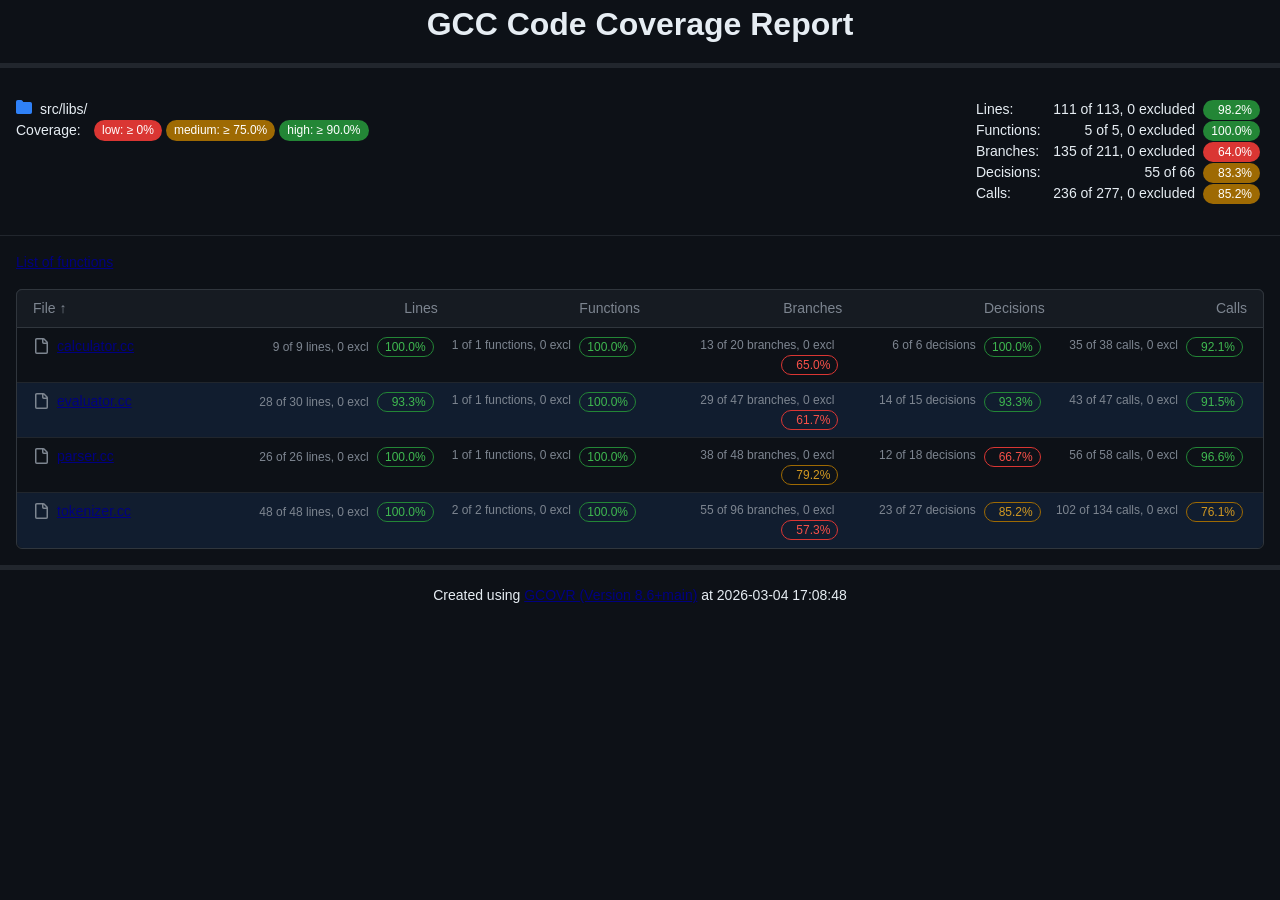
==== commit 397af1f8: "Calculator: install starting steps" ====
--- a/calc/coverage.html
+++ b/calc/coverage.html
@@ -5251,7 +5251,7 @@
         <hr class="block-separator"/>
         <footer class="text-center">
           Created using <a href="http://gcovr.com/en/main">GCOVR (Version 8.6+main)</a>
-          at 2026-03-03 19:11:19
+          at 2026-03-04 17:08:48
         </footer>
       </div>
     </div>
